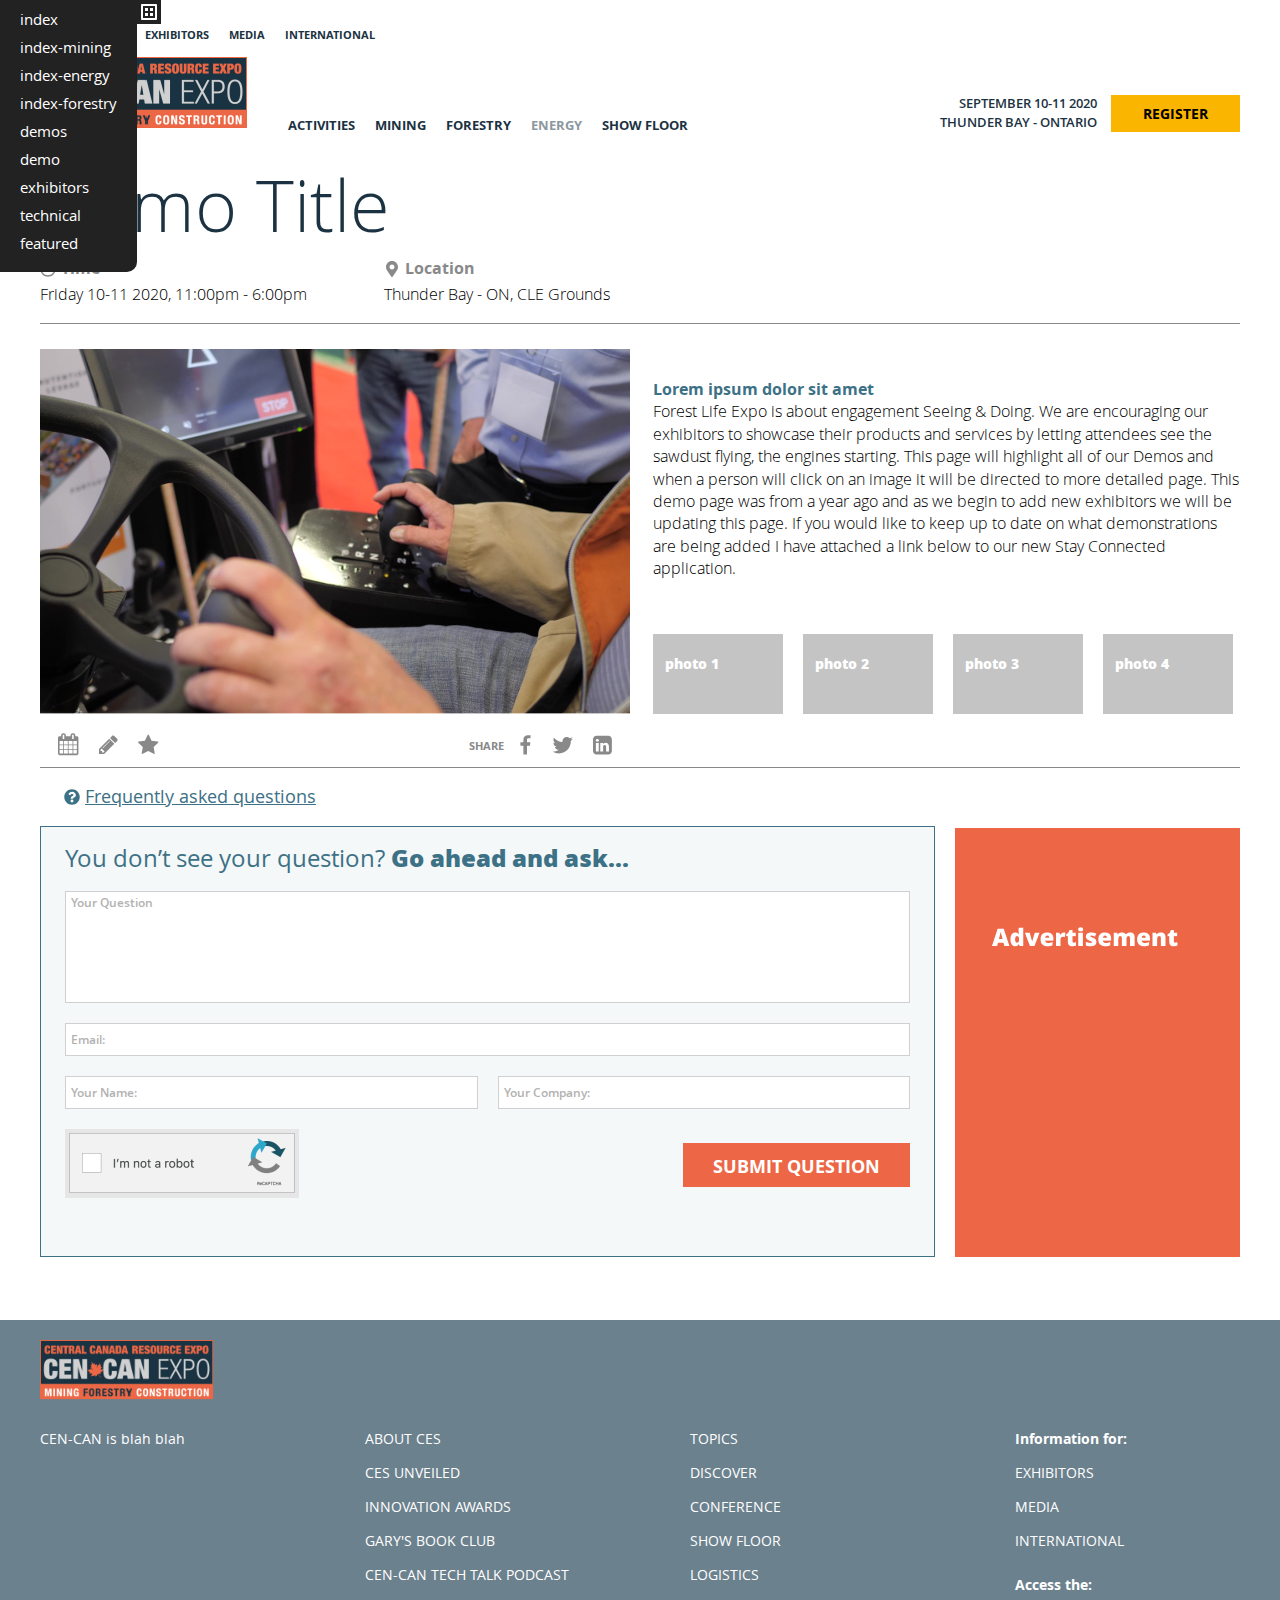
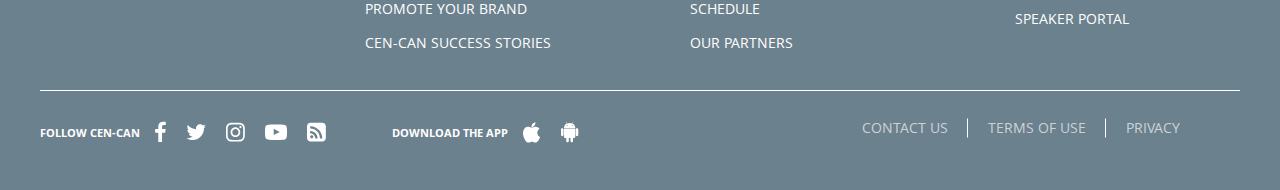
==== static/prod/demo.html @ 9a376289 "fix exhibitors page" ====
<!DOCTYPE html>
<html class="no-js" lang="ru">

    <head>
        <meta charset="utf-8">
        <meta http-equiv="x-ua-compatible" content="ie=edge">
        <title>Main page</title>
        <meta content="" name="description">
        <meta content="" name="keywords">
        <meta name="viewport" content="width=device-width, initial-scale=1.0">
        <meta content="telephone=no" name="format-detection">
        <meta name="HandheldFriendly" content="true">
        <link href="assets/css/mainkzz64i.min.css" rel="stylesheet" type="text/css">
        <link rel="apple-touch-icon" sizes="180x180" href="apple-touch-icon.png">
        <link rel="icon" type="image/png" sizes="32x32" href="favicon-32x32.png">
        <link rel="icon" type="image/png" sizes="16x16" href="favicon-16x16.png">
        <link rel="manifest" href="site.webmanifest">
        <link rel="mask-icon" href="safari-pinned-tab.svg" color="#2b485a">
        <meta name="apple-mobile-web-app-title" content="Cen can expo">
        <meta name="application-name" content="Cen can expo">
        <meta name="msapplication-TileColor" content="#2b485a">
        <meta name="theme-color" content="#2b485a">
        <link rel="icon" type="image/x-icon" href="favicon.ico">
        <script>
            (function(H){H.className=H.className.replace(/\bno-js\b/,'js')})(document.documentElement)
        </script>
    </head>

    <body class="page page_theme_inner">
        <div class="page__wrapper">
            <svg xmlns="http://www.w3.org/2000/svg" style="border: 0 !important; clip: rect(0 0 0 0) !important; height: 1px !important; margin: -1px !important; overflow: hidden !important; padding: 0 !important; position: absolute !important; width: 1px !important;"
            class="root-svg-symbols-element">
                <defs>
                    <clipPath id="clip0">
                        <path fill="#fff" d="M0 0H389V269H0z" />
                    </clipPath>
                </defs>
                <symbol id="android-icon" viewBox="0 0 18 22">
                    <path d="M6.05246 5.07254C5.79464 5.07254 5.58594 4.85156 5.58594 4.59375C5.58594 4.33594 5.79464 4.11495 6.05246 4.11495C6.32255 4.11495 6.53125 4.33594 6.53125 4.59375C6.53125 4.85156 6.32255 5.07254 6.05246 5.07254ZM11.2333 5.07254C10.9632 5.07254 10.7545 4.85156 10.7545 4.59375C10.7545 4.33594 10.9632 4.11495 11.2333 4.11495C11.4911 4.11495 11.6998 4.33594 11.6998 4.59375C11.6998 4.85156 11.4911 5.07254 11.2333 5.07254ZM1.26451 7.33147C0.564732 7.33147 0 7.8962 0 8.5837V13.8627C0 14.5625 0.564732 15.1272 1.26451 15.1272C1.96429 15.1272 2.51674 14.5625 2.51674 13.8627V8.5837C2.51674 7.8962 1.95201 7.33147 1.26451 7.33147ZM14.2779 7.56473H3.00781V15.7411C3.00781 16.49 3.60938 17.0915 4.35826 17.0915H5.26674L5.27902 19.8783C5.27902 20.5781 5.84375 21.1429 6.53125 21.1429C7.23103 21.1429 7.79576 20.5781 7.79576 19.8783V17.0915H9.48996V19.8783C9.48996 20.5781 10.0547 21.1429 10.7545 21.1429C11.4542 21.1429 12.019 20.5781 12.019 19.8783V17.0915H12.9397C13.6763 17.0915 14.2779 16.49 14.2779 15.7411V7.56473ZM11.4297 2.59263L12.3013 0.984374C12.3504 0.898436 12.3259 0.787946 12.24 0.738839C12.154 0.702008 12.0435 0.726561 11.9944 0.812499L11.1105 2.43303C10.3616 2.10156 9.52679 1.91741 8.64286 1.91741C7.75893 1.91741 6.92411 2.10156 6.17522 2.43303L5.29129 0.812499C5.24219 0.726561 5.1317 0.702008 5.04576 0.738839C4.95982 0.787946 4.93527 0.898436 4.98438 0.984374L5.85603 2.59263C4.125 3.47656 2.95871 5.17076 2.95871 7.12277H14.3147C14.3147 5.17076 13.1484 3.47656 11.4297 2.59263ZM17.2857 8.5837C17.2857 7.88393 16.721 7.33147 16.0212 7.33147C15.3337 7.33147 14.769 7.88393 14.769 8.5837V13.8627C14.769 14.5625 15.3337 15.1272 16.0212 15.1272C16.721 15.1272 17.2857 14.5625 17.2857 13.8627V8.5837Z"
                    fill="#fff" />
                </symbol>
                <symbol id="arrow" viewBox="0 0 13 14">
                    <path d="M7.69755 12.0357C7.69755 11.9375 7.64844 11.827 7.57478 11.7533L2.75 6.92857L7.57478 2.10379C7.64844 2.03013 7.69755 1.91964 7.69755 1.82143C7.69755 1.72321 7.64844 1.61272 7.57478 1.53906L6.96094 0.925222C6.88728 0.851562 6.77679 0.802454 6.67857 0.802454C6.58036 0.802454 6.46987 0.851562 6.39621 0.925222L0.675223 6.6462C0.601563 6.71987 0.552455 6.83036 0.552455 6.92857C0.552455 7.02679 0.601563 7.13728 0.675223 7.21094L6.39621 12.9319C6.46987 13.0056 6.58036 13.0547 6.67857 13.0547C6.77679 13.0547 6.88728 13.0056 6.96094 12.9319L7.57478 12.3181C7.64844 12.2444 7.69755 12.1339 7.69755 12.0357ZM12.4118 12.0357C12.4118 11.9375 12.3627 11.827 12.2891 11.7533L7.46429 6.92857L12.2891 2.10379C12.3627 2.03013 12.4118 1.91964 12.4118 1.82143C12.4118 1.72321 12.3627 1.61272 12.2891 1.53906L11.6752 0.925222C11.6016 0.851562 11.4911 0.802454 11.3929 0.802454C11.2946 0.802454 11.1842 0.851562 11.1105 0.925222L5.38951 6.6462C5.31585 6.71987 5.26674 6.83036 5.26674 6.92857C5.26674 7.02679 5.31585 7.13728 5.38951 7.21094L11.1105 12.9319C11.1842 13.0056 11.2946 13.0547 11.3929 13.0547C11.4911 13.0547 11.6016 13.0056 11.6752 12.9319L12.2891 12.3181C12.3627 12.2444 12.4118 12.1339 12.4118 12.0357Z"
                    fill="#898989" />
                </symbol>
                <symbol id="calendar-icon" viewBox="0 0 21 23">
                    <path d="M1.57143 20.5714V17.0357H5.10714V20.5714H1.57143ZM5.89286 20.5714V17.0357H9.82143V20.5714H5.89286ZM1.57143 16.25V12.3214H5.10714V16.25H1.57143ZM5.89286 16.25V12.3214H9.82143V16.25H5.89286ZM1.57143 11.5357V8H5.10714V11.5357H1.57143ZM10.6071 20.5714V17.0357H14.5357V20.5714H10.6071ZM5.89286 11.5357V8H9.82143V11.5357H5.89286ZM15.3214 20.5714V17.0357H18.8571V20.5714H15.3214ZM10.6071 16.25V12.3214H14.5357V16.25H10.6071ZM6.28571 5.64286C6.28571 5.85156 6.10156 6.03571 5.89286 6.03571H5.10714C4.89844 6.03571 4.71429 5.85156 4.71429 5.64286V2.10714C4.71429 1.89844 4.89844 1.71428 5.10714 1.71428H5.89286C6.10156 1.71428 6.28571 1.89844 6.28571 2.10714V5.64286ZM15.3214 16.25V12.3214H18.8571V16.25H15.3214ZM10.6071 11.5357V8H14.5357V11.5357H10.6071ZM15.3214 11.5357V8H18.8571V11.5357H15.3214ZM15.7143 5.64286C15.7143 5.85156 15.5301 6.03571 15.3214 6.03571H14.5357C14.327 6.03571 14.1429 5.85156 14.1429 5.64286V2.10714C14.1429 1.89844 14.327 1.71428 14.5357 1.71428H15.3214C15.5301 1.71428 15.7143 1.89844 15.7143 2.10714V5.64286ZM20.4286 4.85714C20.4286 3.99777 19.7165 3.28571 18.8571 3.28571H17.2857V2.10714C17.2857 1.02678 16.4018 0.142856 15.3214 0.142856H14.5357C13.4554 0.142856 12.5714 1.02678 12.5714 2.10714V3.28571H7.85714V2.10714C7.85714 1.02678 6.97321 0.142856 5.89286 0.142856H5.10714C4.02679 0.142856 3.14286 1.02678 3.14286 2.10714V3.28571H1.57143C0.712054 3.28571 0 3.99777 0 4.85714V20.5714C0 21.4308 0.712054 22.1429 1.57143 22.1429H18.8571C19.7165 22.1429 20.4286 21.4308 20.4286 20.5714V4.85714Z"
                    fill="#898989" />
                </symbol>
                <symbol id="clock-icon" viewBox="0 0 512 512">
                    <path fill="currentColor" d="M256 8C119 8 8 119 8 256s111 248 248 248 248-111 248-248S393 8 256 8zm0 448c-110.5 0-200-89.5-200-200S145.5 56 256 56s200 89.5 200 200-89.5 200-200 200zm61.8-104.4l-84.9-61.7c-3.1-2.3-4.9-5.9-4.9-9.7V116c0-6.6 5.4-12 12-12h32c6.6 0 12 5.4 12 12v141.7l66.8 48.6c5.4 3.9 6.5 11.4 2.6 16.8L334.6 349c-3.9 5.3-11.4 6.5-16.8 2.6z"
                    />
                </symbol>
                <symbol id="edit-icon" viewBox="0 0 19 20">
                    <path d="M4.45647 18H3.14286V16.4286H1.57143V15.115L2.68862 13.9978L5.57366 16.8828L4.45647 18ZM10.8772 6.60714C10.8772 6.6808 10.8527 6.75446 10.7913 6.81585L4.13728 13.4699C4.07589 13.5312 4.00223 13.5558 3.92857 13.5558C3.76897 13.5558 3.65848 13.4453 3.65848 13.2857C3.65848 13.2121 3.68304 13.1384 3.74442 13.077L10.3984 6.42299C10.4598 6.36161 10.5335 6.33705 10.6071 6.33705C10.7667 6.33705 10.8772 6.44754 10.8772 6.60714ZM10.2143 4.25L0 14.4643V19.5714H5.10714L15.3214 9.35714L10.2143 4.25ZM18.5993 5.42857C18.5993 5.01116 18.4275 4.60603 18.1451 4.31138L15.26 1.43862C14.9654 1.14397 14.5603 0.972097 14.1429 0.972097C13.7254 0.972097 13.3203 1.14397 13.0379 1.43862L11 3.46428L16.1071 8.57143L18.1451 6.53348C18.4275 6.25112 18.5993 5.84598 18.5993 5.42857Z"
                    fill="#898989" />
                </symbol>
                <symbol id="exhibitors-icon-2" viewBox="0 0 22 18">
                    <path d="M10.9018 13.6786H10.2143V12.5H9.03571V11.8125L10.4598 10.3884L12.3259 12.2545L10.9018 13.6786ZM16.3036 4.83928C16.4141 4.94978 16.4018 5.13393 16.2913 5.24442L11.9944 9.54129C11.8839 9.65179 11.6998 9.66406 11.5893 9.55357C11.4788 9.44308 11.4911 9.25893 11.6016 9.14844L15.8984 4.85156C16.0089 4.74107 16.1931 4.72879 16.3036 4.83928ZM17.2857 12.1317C17.2857 11.9721 17.1875 11.8371 17.0402 11.7757C16.8929 11.7143 16.7333 11.7388 16.6105 11.8616L15.8248 12.6473C15.7511 12.721 15.7143 12.8192 15.7143 12.9174V14.4643C15.7143 15.5446 14.8304 16.4286 13.75 16.4286H3.53571C2.45536 16.4286 1.57143 15.5446 1.57143 14.4643V4.25C1.57143 3.16964 2.45536 2.28571 3.53571 2.28571H13.75C13.9342 2.28571 14.1183 2.31027 14.3025 2.35937C14.4375 2.40848 14.5848 2.37165 14.6953 2.26116L15.2969 1.6596C15.3951 1.56138 15.4319 1.43862 15.4074 1.30357C15.3828 1.1808 15.2969 1.07031 15.1864 1.0212C14.7321 0.812499 14.2411 0.714285 13.75 0.714285H3.53571C1.58371 0.714285 0 2.29799 0 4.25V14.4643C0 16.4163 1.58371 18 3.53571 18H13.75C15.702 18 17.2857 16.4163 17.2857 14.4643V12.1317ZM16.1071 3.07143L7.85714 11.3214V14.8571H11.3929L19.6429 6.60714L16.1071 3.07143ZM21.558 4.69196C22.0123 4.23772 22.0123 3.47656 21.558 3.02232L19.692 1.15625C19.2377 0.702008 18.4766 0.702008 18.0223 1.15625L16.8929 2.28571L20.4286 5.82143L21.558 4.69196Z"
                    fill="#898989" />
                </symbol>
                <symbol id="exhibitors-icon-3" viewBox="0 0 24 22">
                    <path d="M11 11.1429C11 12.8739 9.58817 14.2857 7.85714 14.2857C6.12612 14.2857 4.71429 12.8739 4.71429 11.1429C4.71429 9.41183 6.12612 8 7.85714 8C9.58817 8 11 9.41183 11 11.1429ZM20.4286 17.4286C20.4286 18.2879 19.7288 19 18.8571 19C17.9978 19 17.2857 18.3002 17.2857 17.4286C17.2857 16.5692 17.9978 15.8571 18.8571 15.8571C19.7165 15.8571 20.4286 16.5692 20.4286 17.4286ZM20.4286 4.85714C20.4286 5.71652 19.7288 6.42857 18.8571 6.42857C17.9978 6.42857 17.2857 5.72879 17.2857 4.85714C17.2857 3.99777 17.9978 3.28571 18.8571 3.28571C19.7165 3.28571 20.4286 3.99777 20.4286 4.85714ZM15.7143 10.0257C15.7143 9.85379 15.5915 9.6942 15.4196 9.65737L13.5536 9.375C13.4431 9.03125 13.2958 8.69978 13.1362 8.3683C13.4799 7.88951 13.8482 7.44754 14.2042 6.96875C14.2533 6.89509 14.2902 6.82143 14.2902 6.73549C14.2902 6.39174 12.8415 5.06585 12.5223 4.7712C12.4487 4.70982 12.3627 4.67299 12.2645 4.67299C12.1786 4.67299 12.0926 4.69754 12.019 4.75893L10.5703 5.85156C10.2757 5.70424 9.96875 5.5692 9.64955 5.47098L9.36719 3.59263C9.34263 3.42076 9.17076 3.28571 8.99888 3.28571H6.7154C6.54353 3.28571 6.39621 3.40848 6.3471 3.58036C6.1875 4.18192 6.12612 4.85714 6.06473 5.47098C5.73326 5.58147 5.42634 5.70424 5.11942 5.86384L3.70759 4.75893C3.63393 4.70982 3.54799 4.67299 3.44978 4.67299C3.09375 4.67299 1.71875 6.15848 1.47321 6.48995C1.41183 6.56362 1.38728 6.64955 1.38728 6.73549C1.38728 6.82143 1.42411 6.90737 1.47321 6.98103C1.86607 7.44754 2.23438 7.90178 2.57813 8.39286C2.41853 8.69978 2.28348 9.0067 2.18527 9.32589L0.282366 9.62054C0.122768 9.64509 0 9.82924 0 9.98884V12.26C0 12.4319 0.122768 12.5915 0.294643 12.6161L2.16071 12.9107C2.27121 13.2545 2.41853 13.5859 2.5904 13.9174C2.23438 14.3962 1.86607 14.8504 1.51004 15.317C1.46094 15.3906 1.42411 15.4643 1.42411 15.5502C1.42411 15.9062 2.87277 17.2199 3.19196 17.5145C3.26562 17.5759 3.35156 17.6127 3.44978 17.6127C3.53571 17.6127 3.63393 17.5882 3.69531 17.5268L5.14397 16.4342C5.43862 16.5815 5.74554 16.7165 6.06473 16.8147L6.3471 18.6931C6.37165 18.865 6.54353 19 6.7154 19H8.99888C9.17076 19 9.31808 18.8772 9.36719 18.7054C9.52679 18.1038 9.58817 17.4286 9.64955 16.8025C9.98103 16.7042 10.2879 16.5815 10.5949 16.4219L12.0067 17.5268C12.0804 17.5759 12.1663 17.6127 12.2645 17.6127C12.6205 17.6127 13.9955 16.115 14.2411 15.7835C14.3025 15.7221 14.327 15.6362 14.327 15.5502C14.327 15.452 14.2902 15.3783 14.2411 15.3047C13.8482 14.8382 13.4799 14.3839 13.1362 13.8929C13.2958 13.5859 13.4308 13.279 13.529 12.9598L15.4319 12.6652C15.5915 12.6406 15.7143 12.4565 15.7143 12.2969V10.0257ZM23.5714 16.5692C23.5714 16.385 21.9877 16.2132 21.7422 16.1886C21.644 15.9676 21.5212 15.7467 21.3739 15.5502C21.4844 15.3047 22 14.077 22 13.856C22 13.8315 21.9877 13.7946 21.9509 13.7701C21.8036 13.6842 20.49 12.9107 20.4286 12.9107L20.3549 12.9353C19.9375 13.3527 19.5692 13.8315 19.2254 14.3103C19.1027 14.298 18.9799 14.2857 18.8571 14.2857C18.7344 14.2857 18.6116 14.298 18.4888 14.3103C18.3661 14.1261 17.4453 12.9107 17.2857 12.9107C17.2243 12.9107 15.9107 13.6964 15.7634 13.7701C15.7266 13.7946 15.7143 13.8315 15.7143 13.856C15.7143 14.0647 16.2299 15.3047 16.3404 15.5502C16.1931 15.7467 16.0703 15.9676 15.9721 16.1886C15.7266 16.2132 14.1429 16.385 14.1429 16.5692V18.2879C14.1429 18.4721 15.7266 18.644 15.9721 18.6685C16.0703 18.9018 16.1931 19.1105 16.3404 19.3069C16.2299 19.5525 15.7143 20.7924 15.7143 21.0011C15.7143 21.0257 15.7266 21.0625 15.7634 21.0871C15.9107 21.173 17.2243 21.9587 17.2857 21.9587C17.4453 21.9587 18.3661 20.731 18.4888 20.5469C18.6116 20.5592 18.7344 20.5714 18.8571 20.5714C18.9799 20.5714 19.1027 20.5592 19.2254 20.5469C19.3482 20.731 20.269 21.9587 20.4286 21.9587C20.49 21.9587 21.8036 21.173 21.9509 21.0871C21.9877 21.0625 22 21.0379 22 21.0011C22 20.7801 21.4844 19.5525 21.3739 19.3069C21.5212 19.1105 21.644 18.9018 21.7422 18.6685C21.9877 18.644 23.5714 18.4721 23.5714 18.2879V16.5692ZM23.5714 3.99777C23.5714 3.81362 21.9877 3.64174 21.7422 3.61719C21.644 3.3962 21.5212 3.17522 21.3739 2.97879C21.4844 2.73326 22 1.50558 22 1.2846C22 1.26004 21.9877 1.22321 21.9509 1.19866C21.8036 1.11272 20.49 0.339285 20.4286 0.339285L20.3549 0.363839C19.9375 0.781249 19.5692 1.26004 19.2254 1.73884C19.1027 1.72656 18.9799 1.71428 18.8571 1.71428C18.7344 1.71428 18.6116 1.72656 18.4888 1.73884C18.3661 1.55469 17.4453 0.339285 17.2857 0.339285C17.2243 0.339285 15.9107 1.125 15.7634 1.19866C15.7266 1.22321 15.7143 1.26004 15.7143 1.2846C15.7143 1.4933 16.2299 2.73326 16.3404 2.97879C16.1931 3.17522 16.0703 3.3962 15.9721 3.61719C15.7266 3.64174 14.1429 3.81362 14.1429 3.99777V5.71652C14.1429 5.90067 15.7266 6.07254 15.9721 6.0971C16.0703 6.33036 16.1931 6.53906 16.3404 6.73549C16.2299 6.98103 15.7143 8.22098 15.7143 8.42969C15.7143 8.45424 15.7266 8.49107 15.7634 8.51562C15.9107 8.60156 17.2243 9.38728 17.2857 9.38728C17.4453 9.38728 18.3661 8.1596 18.4888 7.97545C18.6116 7.98772 18.7344 8 18.8571 8C18.9799 8 19.1027 7.98772 19.2254 7.97545C19.3482 8.1596 20.269 9.38728 20.4286 9.38728C20.49 9.38728 21.8036 8.60156 21.9509 8.51562C21.9877 8.49107 22 8.46652 22 8.42969C22 8.2087 21.4844 6.98103 21.3739 6.73549C21.5212 6.53906 21.644 6.33036 21.7422 6.0971C21.9877 6.07254 23.5714 5.90067 23.5714 5.71652V3.99777Z"
                    fill="#898989" />
                </symbol>
                <symbol id="exhibitors-icon-4" viewBox="0 0 24 23">
                    <path d="M7.28013 11.1429C6.64174 10.2221 6.28571 9.11719 6.28571 8C6.28571 7.72991 6.31027 7.45982 6.3471 7.18973C5.8192 7.37388 5.27902 7.4721 4.71429 7.4721C3.05692 7.4721 1.78013 6.42857 1.52232 6.42857C-0.0368304 6.42857 0 9.76786 0 10.7623C0 12.125 1.15402 12.7143 2.3817 12.7143H4.02679C4.84933 11.7321 6.00335 11.1797 7.28013 11.1429ZM20.4286 18.9632C20.4286 16.1886 19.7779 11.9286 16.1808 11.9286C15.7634 11.9286 14.2411 13.635 11.7857 13.635C9.33036 13.635 7.80804 11.9286 7.39063 11.9286C3.79353 11.9286 3.14286 16.1886 3.14286 18.9632C3.14286 20.952 4.45647 22.1429 6.42076 22.1429H17.1507C19.115 22.1429 20.4286 20.952 20.4286 18.9632ZM7.85714 3.28571C7.85714 1.55469 6.44531 0.142856 4.71429 0.142856C2.98326 0.142856 1.57143 1.55469 1.57143 3.28571C1.57143 5.01674 2.98326 6.42857 4.71429 6.42857C6.44531 6.42857 7.85714 5.01674 7.85714 3.28571ZM16.5 8C16.5 5.39732 14.3884 3.28571 11.7857 3.28571C9.18304 3.28571 7.07143 5.39732 7.07143 8C7.07143 10.6027 9.18304 12.7143 11.7857 12.7143C14.3884 12.7143 16.5 10.6027 16.5 8ZM23.5714 10.7623C23.5714 9.76786 23.6083 6.42857 22.0491 6.42857C21.7913 6.42857 20.5145 7.4721 18.8571 7.4721C18.2924 7.4721 17.7522 7.37388 17.2243 7.18973C17.2612 7.45982 17.2857 7.72991 17.2857 8C17.2857 9.11719 16.9297 10.2221 16.2913 11.1429C17.5681 11.1797 18.7221 11.7321 19.5446 12.7143H21.1897C22.4174 12.7143 23.5714 12.125 23.5714 10.7623ZM22 3.28571C22 1.55469 20.5882 0.142856 18.8571 0.142856C17.1261 0.142856 15.7143 1.55469 15.7143 3.28571C15.7143 5.01674 17.1261 6.42857 18.8571 6.42857C20.5882 6.42857 22 5.01674 22 3.28571Z"
                    fill="#898989" />
                </symbol>
                <symbol id="fb-icon" viewBox="0 0 11 21">
                    <path d="M10.7734 0.290178C10.442 0.241071 9.30022 0.142856 7.97433 0.142856C5.19978 0.142856 3.29688 1.83705 3.29688 4.94308V7.61942H0.166295V11.2533H3.29688V20.5714H7.05357V11.2533H10.1719L10.6507 7.61942H7.05357V5.29911C7.05357 4.25558 7.33594 3.53125 8.84598 3.53125H10.7734V0.290178Z"
                    />
                </symbol>
                <symbol id="hero-img-1" viewBox="0 0 389 269">
                    <g clip-path="url(#clip0)">
                        <path d="M204.027 0H203.495V21.2199H204.027V0Z" fill="#D0D0D0" />
                        <path d="M277.59 79.7014H286.871C286.899 79.7014 286.912 79.7141 286.912 79.7394V85.6015C286.912 85.6268 286.899 85.6395 286.871 85.6395H277.59C277.563 85.6395 277.55 85.6268 277.55 85.6015V79.7394C277.55 79.7267 277.563 79.7014 277.59 79.7014Z"
                        fill="#EC6645" />
                        <path d="M286.871 85.766H277.59C277.481 85.766 277.413 85.69 277.413 85.6014V79.7393C277.413 79.6633 277.481 79.5747 277.59 79.5747H286.871C286.98 79.5747 287.049 79.6507 287.049 79.7393V85.6014C287.049 85.7026 286.98 85.766 286.871 85.766ZM277.686 85.5127H286.776V79.8279H277.686V85.5127Z"
                        fill="#D0D0D0" />
                        <path d="M320.05 111.721H336.264C336.291 111.721 336.305 111.734 336.305 111.759V117.545C336.305 117.571 336.291 117.583 336.264 117.583H320.05C320.022 117.583 320.009 117.571 320.009 117.545V111.759C320.022 111.734 320.036 111.721 320.05 111.721Z"
                        fill="#EC6645" />
                        <path d="M336.264 117.748H320.05C319.927 117.748 319.831 117.659 319.831 117.545V111.759L319.845 111.683C319.913 111.569 319.995 111.557 320.05 111.557H336.264C336.387 111.557 336.482 111.645 336.482 111.759V117.545C336.482 117.659 336.387 117.748 336.264 117.748ZM320.186 117.419H336.114V111.898H320.186V117.419Z"
                        fill="#D0D0D0" />
                        <path d="M306.402 116.849H357.418C357.446 116.849 357.459 116.862 357.459 116.887V126.016C357.459 126.041 357.446 126.053 357.418 126.053H306.402C306.374 126.053 306.361 126.041 306.361 126.016V116.887C306.361 116.862 306.374 116.849 306.402 116.849Z"
                        fill="#EC6645" />
                        <path d="M357.418 126.281H306.402C306.238 126.281 306.115 126.167 306.115 126.015V116.887C306.115 116.735 306.238 116.621 306.402 116.621H357.418C357.582 116.621 357.705 116.735 357.705 116.887V126.015C357.705 126.167 357.582 126.281 357.418 126.281ZM306.606 125.825H357.214V117.089H306.62V125.825H306.606Z"
                        fill="#D0D0D0" />
                        <path d="M297.803 72.5479H297.367V84.1201H297.803V72.5479Z" fill="#D0D0D0" />
                        <path d="M207.03 5.11499H206.593V19.5866H207.03V5.11499Z" fill="#D0D0D0" />
                        <path d="M216.988 37.5819L216.666 37.8552L272.902 94.943L273.225 94.6697L216.988 37.5819Z" fill="#D0D0D0" />
                        <path d="M215.815 37.1817L215.474 37.4348L277.575 109.462L277.916 109.209L215.815 37.1817Z" fill="#D0D0D0" />
                        <path d="M103.454 62.8748H124.895C124.923 62.8748 124.936 62.8874 124.936 62.9127V66.6478C124.936 66.6731 124.923 66.6858 124.895 66.6858H103.454C103.427 66.6858 103.413 66.6731 103.413 66.6478V62.9127C103.427 62.9001 103.44 62.8748 103.454 62.8748Z"
                        fill="#EC6645" />
                        <path d="M124.895 66.8251H103.454C103.345 66.8251 103.263 66.7491 103.263 66.6479V62.9128L103.304 62.8116C103.318 62.7862 103.372 62.7356 103.454 62.7356H124.895C125.004 62.7356 125.086 62.8116 125.086 62.9128V66.6479C125.086 66.7491 125.004 66.8251 124.895 66.8251ZM103.563 66.5466H124.786V63.0268H103.563V66.5466Z"
                        fill="#D0D0D0" />
                        <path d="M171.244 66.2678H87.2947V125.382H171.244V66.2678Z" fill="#EC6645" />
                        <path d="M171.463 125.585H87.0764V66.0654H171.463V125.585ZM87.5131 125.18H171.012V66.4706H87.5131V125.18Z" fill="#D0D0D0" />
                        <path d="M159.957 112.152V116.862H164.393V112.152H159.957Z" fill="#EC6645" />
                        <path d="M164.516 116.975H159.834V112.038H164.516V116.975ZM160.08 116.747H164.27V112.265H160.08V116.747Z" fill="#D0D0D0" />
                        <path d="M165.567 112.152V116.862H170.002V112.152H165.567Z" fill="#EC6645" />
                        <path d="M170.125 116.975H165.444V112.038H170.125V116.975ZM165.69 116.747H169.879V112.265H165.69V116.747Z" fill="#D0D0D0" />
                        <path d="M159.957 118.292V123.002H164.393V118.292H159.957Z" fill="#EC6645" />
                        <path d="M164.516 123.116H159.834V118.178H164.516V123.116ZM160.08 122.888H164.27V118.406H160.08V122.888Z" fill="#D0D0D0" />
                        <path d="M121.606 122.989V118.28H126.042V122.989H121.606Z" fill="#EC6645" />
                        <path d="M126.165 123.103H121.483V118.166H126.165V123.103ZM121.729 122.875H125.919V118.393H121.729V122.875Z" fill="#D0D0D0" />
                        <path d="M127.052 122.989V118.28H131.474V122.989H127.052Z" fill="#EC6645" />
                        <path d="M131.596 123.103H126.929V118.166H131.596V123.103ZM127.175 122.875H131.351V118.393H127.175V122.875Z" fill="#D0D0D0" />
                        <path d="M132.484 122.989V118.28H136.919V122.989H132.484Z" fill="#EC6645" />
                        <path d="M137.042 123.103H132.361V118.166H137.042V123.103ZM132.606 122.875H136.797V118.393H132.606V122.875Z" fill="#D0D0D0" />
                        <path d="M137.916 122.989V118.28H142.351V122.989H137.916Z" fill="#EC6645" />
                        <path d="M142.474 123.103H137.793V118.166H142.474V123.103ZM138.038 122.875H142.228V118.393H138.038V122.875Z" fill="#D0D0D0" />
                        <path d="M143.184 122.989V118.28H147.619V122.989H143.184Z" fill="#EC6645" />
                        <path d="M147.742 123.103H143.061V118.166H147.742V123.103ZM143.307 122.875H147.497V118.393H143.307V122.875Z" fill="#D0D0D0" />
                        <path d="M148.793 122.989V118.28H153.229V122.989H148.793Z" fill="#EC6645" />
                        <path d="M153.352 123.103H148.67V118.166H153.352V123.103ZM148.916 122.875H153.106V118.393H148.916V122.875Z" fill="#D0D0D0" />
                        <path d="M154.225 122.989V118.28H158.661V122.989H154.225Z" fill="#EC6645" />
                        <path d="M158.784 123.103H154.102V118.166H158.784V123.103ZM154.348 122.875H158.538V118.393H154.348V122.875Z" fill="#D0D0D0" />
                        <path d="M127.052 116.862V112.152H131.474V116.862H127.052Z" fill="#EC6645" />
                        <path d="M131.596 116.975H126.929V112.038H131.596V116.975ZM127.175 116.747H131.351V112.265H127.175V116.747Z" fill="#D0D0D0" />
                        <path d="M132.484 116.862V112.152H136.919V116.862H132.484Z" fill="#EC6645" />
                        <path d="M137.042 116.975H132.361V112.038H137.042V116.975ZM132.606 116.747H136.797V112.265H132.606V116.747Z" fill="#D0D0D0" />
                        <path d="M137.916 116.862V112.152H142.351V116.862H137.916Z" fill="#EC6645" />
                        <path d="M142.474 116.975H137.793V112.038H142.474V116.975ZM138.038 116.747H142.228V112.265H138.038V116.747Z" fill="#D0D0D0" />
                        <path d="M143.184 116.862V112.152H147.619V116.862H143.184Z" fill="#EC6645" />
                        <path d="M147.742 116.975H143.061V112.038H147.742V116.975ZM143.307 116.747H147.497V112.265H143.307V116.747Z" fill="#D0D0D0" />
                        <path d="M148.793 116.862V112.152H153.229V116.862H148.793Z" fill="#EC6645" />
                        <path d="M153.352 116.975H148.67V112.038H153.352V116.975ZM148.916 116.747H153.106V112.265H148.916V116.747Z" fill="#D0D0D0" />
                        <path d="M154.225 116.862V112.152H158.661V116.862H154.225Z" fill="#EC6645" />
                        <path d="M158.784 116.975H154.102V112.038H158.784V116.975ZM154.348 116.747H158.538V112.265H154.348V116.747Z" fill="#D0D0D0" />
                        <path d="M110.578 112.152V116.862H115.014V112.152H110.578Z" fill="#EC6645" />
                        <path d="M115.137 116.975H110.456V112.038H115.137V116.975ZM110.701 116.747H114.891V112.265H110.701V116.747Z" fill="#D0D0D0" />
                        <path d="M110.578 118.292V123.002H115.014V118.292H110.578Z" fill="#EC6645" />
                        <path d="M115.137 123.116H110.456V118.178H115.137V123.116ZM110.701 122.888H114.891V118.406H110.701V122.888Z" fill="#D0D0D0" />
                        <path d="M116.188 118.292V123.002H120.623V118.292H116.188Z" fill="#EC6645" />
                        <path d="M120.746 123.116H116.065V118.178H120.746V123.116ZM116.311 122.888H120.501V118.406H116.311V122.888Z" fill="#D0D0D0" />
                        <path d="M88.2774 123.027V118.318H92.713V123.027H88.2774Z" fill="#EC6645" />
                        <path d="M92.8359 123.141H88.1546V118.204H92.8359V123.141ZM88.4003 122.914H92.5902V118.432H88.4003V122.914Z" fill="#D0D0D0" />
                        <path d="M93.9823 123.027V118.318H98.418V123.027H93.9823Z" fill="#EC6645" />
                        <path d="M98.5408 123.141H93.8595V118.204H98.5408V123.141ZM94.1052 122.914H98.2951V118.432H94.1052V122.914Z" fill="#D0D0D0" />
                        <path d="M99.5917 123.027V118.318H104.027V123.027H99.5917Z" fill="#EC6645" />
                        <path d="M104.15 123.141H99.4689V118.204H104.15V123.141ZM99.7145 122.914H103.905V118.432H99.7145V122.914Z" fill="#D0D0D0" />
                        <path d="M105.024 123.027V118.318H109.459V123.027H105.024Z" fill="#EC6645" />
                        <path d="M109.582 123.141H104.901V118.204H109.582V123.141ZM105.146 122.914H109.336V118.432H105.146V122.914Z" fill="#D0D0D0" />
                        <path d="M88.7141 116.9V112.19H93.1498V116.9H88.7141Z" fill="#EC6645" />
                        <path d="M93.2726 117.014H88.5913V112.076H93.2726V117.014ZM88.837 116.786H93.0269V112.304H88.837V116.786Z" fill="#D0D0D0" />
                        <path d="M93.9823 116.9V112.19H98.418V116.9H93.9823Z" fill="#EC6645" />
                        <path d="M98.5408 117.014H93.8595V112.076H98.5408V117.014ZM94.1052 116.786H98.2951V112.304H94.1052V116.786Z" fill="#D0D0D0" />
                        <path d="M99.5917 116.9V112.19H104.027V116.9H99.5917Z" fill="#EC6645" />
                        <path d="M104.15 117.014H99.4689V112.076H104.15V117.014ZM99.7145 116.786H103.905V112.304H99.7145V116.786Z" fill="#D0D0D0" />
                        <path d="M105.024 116.9V112.19H109.459V116.9H105.024Z" fill="#EC6645" />
                        <path d="M109.582 117.014H104.901V112.076H109.582V117.014ZM105.146 116.786H109.336V112.304H105.146V116.786Z" fill="#D0D0D0" />
                        <path d="M159.957 99.364V104.074H164.393V99.364H159.957Z" fill="#EC6645" />
                        <path d="M164.516 104.188H159.834V99.25H164.516V104.188ZM160.08 103.96H164.27V99.4779H160.08V103.96Z" fill="#D0D0D0" />
                        <path d="M159.957 105.492V110.202H164.393V105.492H159.957Z" fill="#EC6645" />
                        <path d="M164.516 110.316H159.834V105.378H164.516V110.316ZM160.08 110.088H164.27V105.606H160.08V110.088Z" fill="#D0D0D0" />
                        <path d="M165.567 105.492V110.202H170.002V105.492H165.567Z" fill="#EC6645" />
                        <path d="M170.125 110.316H165.444V105.378H170.125V110.316ZM165.69 110.088H169.879V105.606H165.69V110.088Z" fill="#D0D0D0" />
                        <path d="M121.606 110.189V105.479H126.042V110.189H121.606Z" fill="#EC6645" />
                        <path d="M126.165 110.303H121.483V105.365H126.165V110.303ZM121.729 110.075H125.919V105.593H121.729V110.075Z" fill="#D0D0D0" />
                        <path d="M127.052 110.189V105.479H131.474V110.189H127.052Z" fill="#EC6645" />
                        <path d="M131.596 110.303H126.929V105.365H131.596V110.303ZM127.175 110.075H131.351V105.593H127.175V110.075Z" fill="#D0D0D0" />
                        <path d="M137.916 110.189V105.479H142.351V110.189H137.916Z" fill="#EC6645" />
                        <path d="M142.474 110.303H137.793V105.365H142.474V110.303ZM138.038 110.075H142.228V105.593H138.038V110.075Z" fill="#D0D0D0" />
                        <path d="M143.184 110.189V105.479H147.619V110.189H143.184Z" fill="#EC6645" />
                        <path d="M147.742 110.303H143.061V105.365H147.742V110.303ZM143.307 110.075H147.497V105.593H143.307V110.075Z" fill="#D0D0D0" />
                        <path d="M148.793 110.189V105.479H153.229V110.189H148.793Z" fill="#EC6645" />
                        <path d="M153.352 110.303H148.67V105.365H153.352V110.303ZM148.916 110.075H153.106V105.593H148.916V110.075Z" fill="#D0D0D0" />
                        <path d="M154.225 110.189V105.479H158.661V110.189H154.225Z" fill="#EC6645" />
                        <path d="M158.784 110.303H154.102V105.365H158.784V110.303ZM154.348 110.075H158.538V105.593H154.348V110.075Z" fill="#D0D0D0" />
                        <path d="M121.606 104.061V99.3513H126.042V104.061H121.606Z" fill="#EC6645" />
                        <path d="M126.165 104.175H121.483V99.2373H126.165V104.175ZM121.729 103.947H125.919V99.4652H121.729V103.947Z" fill="#D0D0D0" />
                        <path d="M127.052 104.061V99.3513H131.474V104.061H127.052Z" fill="#EC6645" />
                        <path d="M131.596 104.175H126.929V99.2373H131.596V104.175ZM127.175 103.947H131.351V99.4652H127.175V103.947Z" fill="#D0D0D0" />
                        <path d="M132.484 104.061V99.3513H136.919V104.061H132.484Z" fill="#EC6645" />
                        <path d="M137.042 104.175H132.361V99.2373H137.042V104.175ZM132.606 103.947H136.797V99.4652H132.606V103.947Z" fill="#D0D0D0" />
                        <path d="M137.916 104.061V99.3513H142.351V104.061H137.916Z" fill="#EC6645" />
                        <path d="M142.474 104.175H137.793V99.2373H142.474V104.175ZM138.038 103.947H142.228V99.4652H138.038V103.947Z" fill="#D0D0D0" />
                        <path d="M143.184 104.061V99.3513H147.619V104.061H143.184Z" fill="#EC6645" />
                        <path d="M147.742 104.175H143.061V99.2373H147.742V104.175ZM143.307 103.947H147.497V99.4652H143.307V103.947Z" fill="#D0D0D0" />
                        <path d="M154.225 104.061V99.3513H158.661V104.061H154.225Z" fill="#EC6645" />
                        <path d="M158.784 104.175H154.102V99.2373H158.784V104.175ZM154.348 103.947H158.538V99.4652H154.348V103.947Z" fill="#D0D0D0" />
                        <path d="M110.578 99.364V104.074H115.014V99.364H110.578Z" fill="#EC6645" />
                        <path d="M115.137 104.188H110.456V99.25H115.137V104.188ZM110.701 103.96H114.891V99.4779H110.701V103.96Z" fill="#D0D0D0" />
                        <path d="M116.188 99.364V104.074H120.623V99.364H116.188Z" fill="#EC6645" />
                        <path d="M120.746 104.188H116.065V99.25H120.746V104.188ZM116.311 103.96H120.501V99.4779H116.311V103.96Z" fill="#D0D0D0" />
                        <path d="M110.578 105.492V110.202H115.014V105.492H110.578Z" fill="#EC6645" />
                        <path d="M115.137 110.316H110.456V105.378H115.137V110.316ZM110.701 110.088H114.891V105.606H110.701V110.088Z" fill="#D0D0D0" />
                        <path d="M116.188 105.492V110.202H120.623V105.492H116.188Z" fill="#EC6645" />
                        <path d="M120.746 110.316H116.065V105.378H120.746V110.316ZM116.311 110.088H120.501V105.606H116.311V110.088Z" fill="#D0D0D0" />
                        <path d="M88.2774 110.24V105.53H92.713V110.24H88.2774Z" fill="#EC6645" />
                        <path d="M92.8359 110.354H88.1546V105.416H92.8359V110.354ZM88.4003 110.126H92.5902V105.644H88.4003V110.126Z" fill="#D0D0D0" />
                        <path d="M93.9823 110.24V105.53H98.418V110.24H93.9823Z" fill="#EC6645" />
                        <path d="M98.5408 110.354H93.8595V105.416H98.5408V110.354ZM94.1052 110.126H98.2951V105.644H94.1052V110.126Z" fill="#D0D0D0" />
                        <path d="M99.5917 110.24V105.53H104.027V110.24H99.5917Z" fill="#EC6645" />
                        <path d="M104.15 110.354H99.4689V105.416H104.15V110.354ZM99.7145 110.126H103.905V105.644H99.7145V110.126Z" fill="#D0D0D0" />
                        <path d="M105.024 110.24V105.53H109.459V110.24H105.024Z" fill="#EC6645" />
                        <path d="M109.582 110.354H104.901V105.416H109.582V110.354ZM105.146 110.126H109.336V105.644H105.146V110.126Z" fill="#D0D0D0" />
                        <path d="M88.2774 104.099V99.3892H92.713V104.099H88.2774Z" fill="#EC6645" />
                        <path d="M92.8359 104.213H88.1546V99.2754H92.8359V104.213ZM88.4003 103.985H92.5902V99.5033H88.4003V103.985Z" fill="#D0D0D0" />
                        <path d="M93.9823 104.099V99.3892H98.418V104.099H93.9823Z" fill="#EC6645" />
                        <path d="M98.5408 104.213H93.8595V99.2754H98.5408V104.213ZM94.1052 103.985H98.2951V99.5033H94.1052V103.985Z" fill="#D0D0D0" />
                        <path d="M99.5917 104.099V99.3892H104.027V104.099H99.5917Z" fill="#EC6645" />
                        <path d="M104.15 104.213H99.4689V99.2754H104.15V104.213ZM99.7145 103.985H103.905V99.5033H99.7145V103.985Z" fill="#D0D0D0" />
                        <path d="M105.024 104.099V99.3892H109.459V104.099H105.024Z" fill="#EC6645" />
                        <path d="M109.582 104.213H104.901V99.2754H109.582V104.213ZM105.146 103.985H109.336V99.5033H105.146V103.985Z" fill="#D0D0D0" />
                        <path d="M165.635 118.292V123.002H170.071V118.292H165.635Z" fill="#EC6645" />
                        <path d="M170.193 123.116H165.512V118.178H170.193V123.116ZM165.758 122.888H169.948V118.406H165.758V122.888Z" fill="#D0D0D0" />
                        <path d="M121.606 116.836V112.126H126.042V116.836H121.606Z" fill="#EC6645" />
                        <path d="M126.165 116.95H121.483V112.012H126.165V116.95ZM121.729 116.722H125.919V112.24H121.729V116.722Z" fill="#D0D0D0" />
                        <path d="M116.188 112.126V116.836H120.623V112.126H116.188Z" fill="#EC6645" />
                        <path d="M120.746 116.95H116.065V112.012H120.746V116.95ZM116.311 116.722H120.501V112.24H116.311V116.722Z" fill="#D0D0D0" />
                        <path d="M132.484 110.493V105.783H136.919V110.493H132.484Z" fill="#EC6645" />
                        <path d="M137.042 110.607H132.361V105.669H137.042V110.607ZM132.606 110.379H136.797V105.897H132.606V110.379Z" fill="#D0D0D0" />
                        <path d="M148.916 104.061V99.3513H153.352V104.061H148.916Z" fill="#EC6645" />
                        <path d="M153.474 104.175H148.793V99.2373H153.474V104.175ZM149.039 103.947H153.229V99.4652H149.039V103.947Z" fill="#D0D0D0" />
                        <path d="M165.635 99.364V104.074H170.071V99.364H165.635Z" fill="#EC6645" />
                        <path d="M170.193 104.188H165.512V99.25H170.193V104.188ZM165.758 103.96H169.948V99.4779H165.758V103.96Z" fill="#D0D0D0" />
                        <path d="M159.957 86.5002V91.2102H164.393V86.5002H159.957Z" fill="#EC6645" />
                        <path d="M164.516 91.324H159.834V86.3862H164.516V91.324ZM160.08 91.0961H164.27V86.6141H160.08V91.0961Z" fill="#D0D0D0" />
                        <path d="M165.567 86.5002V91.2102H170.002V86.5002H165.567Z" fill="#EC6645" />
                        <path d="M170.125 91.324H165.444V86.3862H170.125V91.324ZM165.69 91.0961H169.879V86.6141H165.69V91.0961Z" fill="#D0D0D0" />
                        <path d="M159.957 92.6282V97.3381H164.393V92.6282H159.957Z" fill="#EC6645" />
                        <path d="M164.516 97.4522H159.834V92.5144H164.516V97.4522ZM160.08 97.2243H164.27V92.7423H160.08V97.2243Z" fill="#D0D0D0" />
                        <path d="M121.606 97.3381V92.6282H126.042V97.3381H121.606Z" fill="#EC6645" />
                        <path d="M126.165 97.4522H121.483V92.5144H126.165V97.4522ZM121.729 97.2243H125.919V92.7423H121.729V97.2243Z" fill="#D0D0D0" />
                        <path d="M127.052 97.3381V92.6282H131.474V97.3381H127.052Z" fill="#EC6645" />
                        <path d="M131.596 97.4522H126.929V92.5144H131.596V97.4522ZM127.175 97.2243H131.351V92.7423H127.175V97.2243Z" fill="#D0D0D0" />
                        <path d="M132.484 97.3381V92.6282H136.919V97.3381H132.484Z" fill="#EC6645" />
                        <path d="M137.042 97.4522H132.361V92.5144H137.042V97.4522ZM132.606 97.2243H136.797V92.7423H132.606V97.2243Z" fill="#D0D0D0" />
                        <path d="M137.916 97.3381V92.6282H142.351V97.3381H137.916Z" fill="#EC6645" />
                        <path d="M142.474 97.4522H137.793V92.5144H142.474V97.4522ZM138.038 97.2243H142.228V92.7423H138.038V97.2243Z" fill="#D0D0D0" />
                        <path d="M143.184 97.3381V92.6282H147.619V97.3381H143.184Z" fill="#EC6645" />
                        <path d="M147.742 97.4522H143.061V92.5144H147.742V97.4522ZM143.307 97.2243H147.497V92.7423H143.307V97.2243Z" fill="#D0D0D0" />
                        <path d="M148.793 97.3381V92.6282H153.229V97.3381H148.793Z" fill="#EC6645" />
                        <path d="M153.352 97.4522H148.67V92.5144H153.352V97.4522ZM148.916 97.2243H153.106V92.7423H148.916V97.2243Z" fill="#D0D0D0" />
                        <path d="M154.225 97.3381V92.6282H158.661V97.3381H154.225Z" fill="#EC6645" />
                        <path d="M158.784 97.4522H154.102V92.5144H158.784V97.4522ZM154.348 97.2243H158.538V92.7423H154.348V97.2243Z" fill="#D0D0D0" />
                        <path d="M127.052 91.1975V86.4875H131.474V91.1975H127.052Z" fill="#EC6645" />
                        <path d="M131.596 91.3116H126.929V86.3738H131.596V91.3116ZM127.175 91.0837H131.351V86.6017H127.175V91.0837Z" fill="#D0D0D0" />
                        <path d="M132.484 91.1975V86.4875H136.919V91.1975H132.484Z" fill="#EC6645" />
                        <path d="M137.042 91.3116H132.361V86.3738H137.042V91.3116ZM132.606 91.0837H136.797V86.6017H132.606V91.0837Z" fill="#D0D0D0" />
                        <path d="M137.916 91.1975V86.4875H142.351V91.1975H137.916Z" fill="#EC6645" />
                        <path d="M142.474 91.3116H137.793V86.3738H142.474V91.3116ZM138.038 91.0837H142.228V86.6017H138.038V91.0837Z" fill="#D0D0D0" />
                        <path d="M143.184 91.1975V86.4875H147.619V91.1975H143.184Z" fill="#EC6645" />
                        <path d="M147.742 91.3116H143.061V86.3738H147.742V91.3116ZM143.307 91.0837H147.497V86.6017H143.307V91.0837Z" fill="#D0D0D0" />
                        <path d="M148.793 91.1975V86.4875H153.229V91.1975H148.793Z" fill="#EC6645" />
                        <path d="M153.352 91.3116H148.67V86.3738H153.352V91.3116ZM148.916 91.0837H153.106V86.6017H148.916V91.0837Z" fill="#D0D0D0" />
                        <path d="M154.225 91.1975V86.4875H158.661V91.1975H154.225Z" fill="#EC6645" />
                        <path d="M158.784 91.3116H154.102V86.3738H158.784V91.3116ZM154.348 91.0837H158.538V86.6017H154.348V91.0837Z" fill="#D0D0D0" />
                        <path d="M110.578 86.5002V91.2102H115.014V86.5002H110.578Z" fill="#EC6645" />
                        <path d="M115.137 91.324H110.456V86.3862H115.137V91.324ZM110.701 91.0961H114.891V86.6141H110.701V91.0961Z" fill="#D0D0D0" />
                        <path d="M110.578 92.6282V97.3381H115.014V92.6282H110.578Z" fill="#EC6645" />
                        <path d="M115.137 97.4522H110.456V92.5144H115.137V97.4522ZM110.701 97.2243H114.891V92.7423H110.701V97.2243Z" fill="#D0D0D0" />
                        <path d="M116.188 92.6282V97.3381H120.623V92.6282H116.188Z" fill="#EC6645" />
                        <path d="M120.746 97.4522H116.065V92.5144H120.746V97.4522ZM116.311 97.2243H120.501V92.7423H116.311V97.2243Z" fill="#D0D0D0" />
                        <path d="M88.2774 97.3762V92.6663H92.713V97.3762H88.2774Z" fill="#EC6645" />
                        <path d="M92.8359 97.4901H88.1546V92.5522H92.8359V97.4901ZM88.4003 97.2622H92.5902V92.7801H88.4003V97.2622Z" fill="#D0D0D0" />
                        <path d="M93.9823 97.3762V92.6663H98.418V97.3762H93.9823Z" fill="#EC6645" />
                        <path d="M98.5408 97.4901H93.8595V92.5522H98.5408V97.4901ZM94.1052 97.2622H98.2951V92.7801H94.1052V97.2622Z" fill="#D0D0D0" />
                        <path d="M99.5917 97.3762V92.6663H104.027V97.3762H99.5917Z" fill="#EC6645" />
                        <path d="M104.15 97.4901H99.4689V92.5522H104.15V97.4901ZM99.7145 97.2622H103.905V92.7801H99.7145V97.2622Z" fill="#D0D0D0" />
                        <path d="M105.024 97.3762V92.6663H109.459V97.3762H105.024Z" fill="#EC6645" />
                        <path d="M109.582 97.4901H104.901V92.5522H109.582V97.4901ZM105.146 97.2622H109.336V92.7801H105.146V97.2622Z" fill="#D0D0D0" />
                        <path d="M88.2774 91.2482V86.5383H92.713V91.2482H88.2774Z" fill="#EC6645" />
                        <path d="M92.8359 91.3621H88.1546V86.4243H92.8359V91.3621ZM88.4003 91.1342H92.5902V86.6522H88.4003V91.1342Z" fill="#D0D0D0" />
                        <path d="M93.9823 91.2482V86.5383H98.418V91.2482H93.9823Z" fill="#EC6645" />
                        <path d="M98.5408 91.3621H93.8595V86.4243H98.5408V91.3621ZM94.1052 91.1342H98.2951V86.6522H94.1052V91.1342Z" fill="#D0D0D0" />
                        <path d="M99.5917 91.2482V86.5383H104.027V91.2482H99.5917Z" fill="#EC6645" />
                        <path d="M104.15 91.3621H99.4689V86.4243H104.15V91.3621ZM99.7145 91.1342H103.905V86.6522H99.7145V91.1342Z" fill="#D0D0D0" />
                        <path d="M105.024 91.2482V86.5383H109.459V91.2482H105.024Z" fill="#EC6645" />
                        <path d="M109.582 91.3621H104.901V86.4243H109.582V91.3621ZM105.146 91.1342H109.336V86.6522H105.146V91.1342Z" fill="#D0D0D0" />
                        <path d="M159.957 73.7V78.4099H164.393V73.7H159.957Z" fill="#EC6645" />
                        <path d="M164.516 78.5238H159.834V73.5859H164.516V78.5238ZM160.08 78.2959H164.27V73.8138H160.08V78.2959Z" fill="#D0D0D0" />
                        <path d="M159.957 79.8279V84.5378H164.393V79.8279H159.957Z" fill="#EC6645" />
                        <path d="M164.516 84.6519H159.834V79.7141H164.516V84.6519ZM160.08 84.424H164.27V79.942H160.08V84.424Z" fill="#D0D0D0" />
                        <path d="M165.567 79.8279V84.5378H170.002V79.8279H165.567Z" fill="#EC6645" />
                        <path d="M170.125 84.6519H165.444V79.7141H170.125V84.6519ZM165.69 84.424H169.879V79.942H165.69V84.424Z" fill="#D0D0D0" />
                        <path d="M121.606 84.5378V79.8279H126.042V84.5378H121.606Z" fill="#EC6645" />
                        <path d="M126.165 84.6519H121.483V79.7141H126.165V84.6519ZM121.729 84.424H125.919V79.942H121.729V84.424Z" fill="#D0D0D0" />
                        <path d="M127.052 84.5378V79.8279H131.474V84.5378H127.052Z" fill="#EC6645" />
                        <path d="M131.596 84.6519H126.929V79.7141H131.596V84.6519ZM127.175 84.424H131.351V79.942H127.175V84.424Z" fill="#D0D0D0" />
                        <path d="M137.916 84.5378V79.8279H142.351V84.5378H137.916Z" fill="#EC6645" />
                        <path d="M142.474 84.6519H137.793V79.7141H142.474V84.6519ZM138.038 84.424H142.228V79.942H138.038V84.424Z" fill="#D0D0D0" />
                        <path d="M143.184 84.5378V79.8279H147.619V84.5378H143.184Z" fill="#EC6645" />
                        <path d="M147.742 84.6519H143.061V79.7141H147.742V84.6519ZM143.307 84.424H147.497V79.942H143.307V84.424Z" fill="#D0D0D0" />
                        <path d="M148.793 84.5378V79.8279H153.229V84.5378H148.793Z" fill="#EC6645" />
                        <path d="M153.352 84.6519H148.67V79.7141H153.352V84.6519ZM148.916 84.424H153.106V79.942H148.916V84.424Z" fill="#D0D0D0" />
                        <path d="M154.225 84.5378V79.8279H158.661V84.5378H154.225Z" fill="#EC6645" />
                        <path d="M158.784 84.6519H154.102V79.7141H158.784V84.6519ZM154.348 84.424H158.538V79.942H154.348V84.424Z" fill="#D0D0D0" />
                        <path d="M121.606 78.4099V73.7H126.042V78.4099H121.606Z" fill="#EC6645" />
                        <path d="M126.165 78.5238H121.483V73.5859H126.165V78.5238ZM121.729 78.2959H125.919V73.8138H121.729V78.2959Z" fill="#D0D0D0" />
                        <path d="M127.052 78.4099V73.7H131.474V78.4099H127.052Z" fill="#EC6645" />
                        <path d="M131.596 78.5238H126.929V73.5859H131.596V78.5238ZM127.175 78.2959H131.351V73.8138H127.175V78.2959Z" fill="#D0D0D0" />
                        <path d="M132.484 78.4099V73.7H136.919V78.4099H132.484Z" fill="#EC6645" />
                        <path d="M137.042 78.5238H132.361V73.5859H137.042V78.5238ZM132.606 78.2959H136.797V73.8138H132.606V78.2959Z" fill="#D0D0D0" />
                        <path d="M137.916 78.4099V73.7H142.351V78.4099H137.916Z" fill="#EC6645" />
                        <path d="M142.474 78.5238H137.793V73.5859H142.474V78.5238ZM138.038 78.2959H142.228V73.8138H138.038V78.2959Z" fill="#D0D0D0" />
                        <path d="M143.184 78.4099V73.7H147.619V78.4099H143.184Z" fill="#EC6645" />
                        <path d="M147.742 78.5238H143.061V73.5859H147.742V78.5238ZM143.307 78.2959H147.497V73.8138H143.307V78.2959Z" fill="#D0D0D0" />
                        <path d="M154.225 78.4099V73.7H158.661V78.4099H154.225Z" fill="#EC6645" />
                        <path d="M158.784 78.5238H154.102V73.5859H158.784V78.5238ZM154.348 78.2959H158.538V73.8138H154.348V78.2959Z" fill="#D0D0D0" />
                        <path d="M110.578 73.7V78.4099H115.014V73.7H110.578Z" fill="#EC6645" />
                        <path d="M115.137 78.5238H110.456V73.5859H115.137V78.5238ZM110.701 78.2959H114.891V73.8138H110.701V78.2959Z" fill="#D0D0D0" />
                        <path d="M116.188 73.7V78.4099H120.623V73.7H116.188Z" fill="#EC6645" />
                        <path d="M120.746 78.5238H116.065V73.5859H120.746V78.5238ZM116.311 78.2959H120.501V73.8138H116.311V78.2959Z" fill="#D0D0D0" />
                        <path d="M110.578 79.8279V84.5378H115.014V79.8279H110.578Z" fill="#EC6645" />
                        <path d="M115.137 84.6519H110.456V79.7141H115.137V84.6519ZM110.701 84.424H114.891V79.942H110.701V84.424Z" fill="#D0D0D0" />
                        <path d="M116.188 79.8279V84.5378H120.623V79.8279H116.188Z" fill="#EC6645" />
                        <path d="M120.746 84.6519H116.065V79.7141H120.746V84.6519ZM116.311 84.424H120.501V79.942H116.311V84.424Z" fill="#D0D0D0" />
                        <path d="M88.2774 84.5759V79.866H92.713V84.5759H88.2774Z" fill="#EC6645" />
                        <path d="M92.8359 84.6898H88.1546V79.752H92.8359V84.6898ZM88.4003 84.4619H92.5902V79.9799H88.4003V84.4619Z" fill="#D0D0D0" />
                        <path d="M93.9823 84.5759V79.866H98.418V84.5759H93.9823Z" fill="#EC6645" />
                        <path d="M98.5408 84.6898H93.8595V79.752H98.5408V84.6898ZM94.1052 84.4619H98.2951V79.9799H94.1052V84.4619Z" fill="#D0D0D0" />
                        <path d="M99.5917 84.5759V79.866H104.027V84.5759H99.5917Z" fill="#EC6645" />
                        <path d="M104.15 84.6898H99.4689V79.752H104.15V84.6898ZM99.7145 84.4619H103.905V79.9799H99.7145V84.4619Z" fill="#D0D0D0" />
                        <path d="M105.024 84.5759V79.866H109.459V84.5759H105.024Z" fill="#EC6645" />
                        <path d="M109.582 84.6898H104.901V79.752H109.582V84.6898ZM105.146 84.4619H109.336V79.9799H105.146V84.4619Z" fill="#D0D0D0" />
                        <path d="M88.2774 78.448V73.738H92.713V78.448H88.2774Z" fill="#EC6645" />
                        <path d="M92.8359 78.5618H88.1546V73.624H92.8359V78.5618ZM88.4003 78.3339H92.5902V73.8519H88.4003V78.3339Z" fill="#D0D0D0" />
                        <path d="M93.9823 78.448V73.738H98.418V78.448H93.9823Z" fill="#EC6645" />
                        <path d="M98.5408 78.5618H93.8595V73.624H98.5408V78.5618ZM94.1052 78.3339H98.2951V73.8519H94.1052V78.3339Z" fill="#D0D0D0" />
                        <path d="M99.5917 78.448V73.738H104.027V78.448H99.5917Z" fill="#EC6645" />
                        <path d="M104.15 78.5618H99.4689V73.624H104.15V78.5618ZM99.7145 78.3339H103.905V73.8519H99.7145V78.3339Z" fill="#D0D0D0" />
                        <path d="M105.024 78.448V73.738H109.459V78.448H105.024Z" fill="#EC6645" />
                        <path d="M109.582 78.5618H104.901V73.624H109.582V78.5618ZM105.146 78.3339H109.336V73.8519H105.146V78.3339Z" fill="#D0D0D0" />
                        <path d="M165.635 92.6282V97.3381H170.071V92.6282H165.635Z" fill="#EC6645" />
                        <path d="M170.193 97.4522H165.512V92.5144H170.193V97.4522ZM165.758 97.2243H169.948V92.7423H165.758V97.2243Z" fill="#D0D0D0" />
                        <path d="M121.606 91.1723V86.4624H126.042V91.1723H121.606Z" fill="#EC6645" />
                        <path d="M126.165 91.2862H121.483V86.3484H126.165V91.2862ZM121.729 91.0583H125.919V86.5763H121.729V91.0583Z" fill="#D0D0D0" />
                        <path d="M116.188 86.4624V91.1723H120.623V86.4624H116.188Z" fill="#EC6645" />
                        <path d="M120.746 91.2862H116.065V86.3484H120.746V91.2862ZM116.311 91.0583H120.501V86.5763H116.311V91.0583Z" fill="#D0D0D0" />
                        <path d="M132.484 84.8417V80.1318H136.919V84.8417H132.484Z" fill="#EC6645" />
                        <path d="M137.042 84.9556H132.361V80.0178H137.042V84.9556ZM132.606 84.7277H136.797V80.2457H132.606V84.7277Z" fill="#D0D0D0" />
                        <path d="M148.916 78.4099V73.7H153.352V78.4099H148.916Z" fill="#EC6645" />
                        <path d="M153.474 78.5238H148.793V73.5859H153.474V78.5238ZM149.039 78.2959H153.229V73.8138H149.039V78.2959Z" fill="#D0D0D0" />
                        <path d="M165.635 73.7V78.4099H170.071V73.7H165.635Z" fill="#EC6645" />
                        <path d="M170.193 78.5238H165.512V73.5859H170.193V78.5238ZM165.758 78.2959H169.948V73.8138H165.758V78.2959Z" fill="#D0D0D0" />
                        <path d="M307.581 99.7428L268.589 100.03L268.592 100.435L307.585 100.148L307.581 99.7428Z" fill="#D0D0D0" />
                        <path d="M66.4541 120.001H120.678C120.705 120.001 120.719 120.014 120.719 120.039V126.066C120.719 126.091 120.705 126.104 120.678 126.104H66.4541C66.4268 126.104 66.4131 126.091 66.4131 126.066V120.027C66.4268 120.014 66.4404 120.001 66.4541 120.001Z"
                        fill="#EC6645" />
                        <path d="M120.678 126.294H66.4541C66.3176 126.294 66.2084 126.193 66.2084 126.066V120.027L66.2766 119.887C66.3039 119.862 66.3722 119.799 66.4677 119.799H120.692C120.828 119.799 120.937 119.9 120.937 120.027V126.053C120.924 126.193 120.815 126.294 120.678 126.294ZM66.6178 125.914H120.501V120.204H66.6178V125.914Z"
                        fill="#D0D0D0" />
                        <path d="M212.421 44.4531C211.998 43.9086 211.179 43.7693 210.592 44.1618C210.005 44.5543 209.855 45.314 210.278 45.8584C210.701 46.4029 211.52 46.5421 212.107 46.1496C212.707 45.7698 212.844 45.0101 212.421 44.4531ZM212.339 44.5164C212.721 45.0228 212.598 45.7065 212.052 46.061C211.506 46.4155 210.769 46.3016 210.387 45.7951C210.005 45.2887 210.128 44.605 210.674 44.2505C211.206 43.896 211.957 44.0099 212.339 44.5164Z"
                        fill="#EC6645" />
                        <path d="M211.356 46.3901C211.274 46.3901 211.206 46.3901 211.124 46.3774C210.783 46.3268 210.469 46.1368 210.264 45.871C210.06 45.6051 209.978 45.2886 210.046 44.9594C210.1 44.6428 210.305 44.3516 210.592 44.1617C210.878 43.9718 211.22 43.8958 211.574 43.9591C211.916 44.0098 212.23 44.1997 212.434 44.4656C212.639 44.7441 212.721 45.0733 212.666 45.4025C212.598 45.719 212.407 45.9976 212.12 46.1748C211.888 46.3014 211.629 46.3901 211.356 46.3901ZM211.342 43.9465C211.083 43.9465 210.824 44.0224 210.605 44.1744C210.319 44.3643 210.128 44.6428 210.073 44.9594C210.019 45.2759 210.087 45.5924 210.292 45.8583C210.496 46.1242 210.797 46.3014 211.138 46.3521C211.479 46.4027 211.82 46.3394 212.107 46.1495C212.393 45.9723 212.584 45.6937 212.639 45.3898C212.707 45.0733 212.625 44.7441 212.421 44.4656C212.216 44.1997 211.916 44.0224 211.574 43.9718C211.493 43.9591 211.411 43.9465 211.342 43.9465ZM211.356 46.2761C211.288 46.2761 211.22 46.2761 211.151 46.2635C210.837 46.2128 210.565 46.0482 210.373 45.8077C210.182 45.5544 210.114 45.2632 210.169 44.972C210.223 44.6808 210.401 44.4276 210.66 44.2503C210.919 44.0731 211.233 44.0098 211.561 44.0604C211.875 44.1111 212.161 44.2757 212.339 44.5162C212.53 44.7695 212.598 45.0607 212.543 45.3519C212.489 45.6431 212.311 45.8963 212.052 46.0735C211.847 46.2002 211.602 46.2761 211.356 46.2761ZM211.356 44.0604C211.11 44.0604 210.878 44.1364 210.674 44.263C210.414 44.4276 210.237 44.6808 210.182 44.972C210.128 45.2632 210.196 45.5544 210.387 45.795C210.565 46.0356 210.837 46.2002 211.151 46.2508C211.465 46.3014 211.779 46.2381 212.039 46.0609C212.584 45.7064 212.707 45.0353 212.325 44.5289C212.148 44.2883 211.875 44.1237 211.561 44.0731C211.493 44.0604 211.424 44.0604 211.356 44.0604Z"
                        fill="#D0D0D0" />
                        <path d="M218.439 40.085L218.781 40.5281L204.164 50.1125L203.822 49.6694L218.439 40.085Z" fill="#EC6645" />
                        <path d="M204.164 50.1885C204.136 50.1885 204.123 50.1758 204.095 50.1632L203.754 49.72C203.74 49.7074 203.74 49.682 203.74 49.6694C203.74 49.6567 203.754 49.6314 203.768 49.6187L218.385 40.0343C218.412 40.009 218.467 40.0216 218.494 40.047L218.835 40.4901C218.849 40.5028 218.849 40.5281 218.849 40.5408C218.849 40.5534 218.835 40.5787 218.822 40.5914L204.204 50.1758C204.191 50.1758 204.177 50.1885 204.164 50.1885ZM203.932 49.682L204.191 50.0112L218.685 40.5028L218.426 40.1736L203.932 49.682Z"
                        fill="#D0D0D0" />
                        <path d="M216.706 51.7204L216.228 52.0369L205.897 38.4769L206.375 38.1604L216.706 51.7204Z" fill="#EC6645" />
                        <path d="M216.229 52.113C216.229 52.113 216.215 52.113 216.229 52.113C216.201 52.113 216.174 52.1003 216.16 52.0876L205.829 38.5276C205.801 38.5023 205.815 38.4517 205.842 38.4264L206.32 38.1098C206.334 38.0972 206.361 38.0972 206.375 38.0972C206.388 38.0972 206.416 38.1098 206.429 38.1225L216.761 51.6825C216.788 51.7078 216.774 51.7584 216.747 51.7838L216.269 52.1003C216.256 52.1003 216.242 52.113 216.229 52.113ZM206.006 38.4897L216.256 51.9357L216.611 51.6951L206.361 38.2491L206.006 38.4897Z"
                        fill="#D0D0D0" />
                        <path d="M210.073 53.3283L209.5 53.2396L212.53 36.8689L213.103 36.9575L210.073 53.3283Z" fill="#EC6645" />
                        <path d="M210.073 53.4043C210.073 53.4043 210.06 53.4043 210.073 53.4043L209.486 53.3157C209.473 53.3157 209.445 53.303 209.432 53.2904C209.418 53.2777 209.418 53.2524 209.418 53.2397L212.448 36.869C212.462 36.831 212.489 36.8057 212.53 36.8057L213.103 36.8943C213.117 36.8943 213.144 36.907 213.158 36.9196C213.171 36.9323 213.171 36.9576 213.171 36.9703L210.141 53.341C210.141 53.379 210.114 53.4043 210.073 53.4043ZM209.582 53.1764L210.005 53.2397L213.008 37.0082L212.584 36.9449L209.582 53.1764Z"
                        fill="#D0D0D0" />
                        <path d="M202.43 43.9593L202.526 43.4275L220.173 46.2382L220.077 46.77L202.43 43.9593Z" fill="#EC6645" />
                        <path d="M220.077 46.8458C220.077 46.8458 220.064 46.8458 220.077 46.8458L202.417 44.035C202.376 44.0224 202.348 43.9971 202.348 43.9591L202.444 43.4273C202.444 43.4147 202.458 43.3893 202.471 43.3767C202.485 43.364 202.512 43.364 202.526 43.364L220.173 46.1748C220.214 46.1874 220.241 46.2127 220.241 46.2507L220.146 46.7825C220.146 46.7952 220.132 46.8205 220.118 46.8331C220.105 46.8331 220.091 46.8458 220.077 46.8458ZM202.512 43.8958L220.009 46.6812L220.077 46.2887L202.58 43.5033L202.512 43.8958Z"
                        fill="#D0D0D0" />
                        <path d="M202.662 47.2637L202.526 46.7319L219.954 42.9336L220.091 43.4654L202.662 47.2637Z" fill="#EC6645" />
                        <path d="M202.662 47.3396C202.621 47.3396 202.594 47.3143 202.594 47.289L202.458 46.7572C202.458 46.7446 202.458 46.7192 202.471 46.7066C202.485 46.6939 202.498 46.6813 202.512 46.6813L219.941 42.8829C219.982 42.8703 220.023 42.8956 220.036 42.9336L220.173 43.4653C220.173 43.478 220.173 43.5033 220.159 43.516C220.145 43.5286 220.132 43.5413 220.118 43.5413L202.69 47.3396C202.676 47.327 202.662 47.3396 202.662 47.3396ZM202.621 46.7825L202.717 47.175L219.995 43.4147L219.9 43.0222L202.621 46.7825Z"
                        fill="#D0D0D0" />
                        <path d="M203.577 40.9079L203.891 40.4521L219.04 49.3022L218.726 49.758L203.577 40.9079Z" fill="#EC6645" />
                        <path d="M218.726 49.8339C218.712 49.8339 218.699 49.8339 218.685 49.8212L203.536 40.9711C203.522 40.9585 203.508 40.9458 203.508 40.9331C203.508 40.9205 203.508 40.8952 203.522 40.8825L203.836 40.4267C203.863 40.3887 203.904 40.3887 203.945 40.4014L219.095 49.2514C219.108 49.2641 219.122 49.2768 219.122 49.2894C219.122 49.3021 219.122 49.3274 219.108 49.3401L218.794 49.7959C218.781 49.8212 218.753 49.8339 218.726 49.8339ZM203.686 40.8825L218.712 49.6566L218.944 49.3148L203.918 40.5406L203.686 40.8825Z"
                        fill="#D0D0D0" />
                        <path d="M209.118 37.0463L209.691 36.9324L213.499 53.1638L212.926 53.2778L209.118 37.0463Z" fill="#EC6645" />
                        <path d="M212.926 53.3538C212.885 53.3538 212.857 53.3284 212.857 53.3031L209.05 37.0716C209.05 37.059 209.05 37.0336 209.063 37.021C209.077 37.0083 209.091 36.9957 209.104 36.9957L209.677 36.8817C209.718 36.8691 209.759 36.8944 209.773 36.9324L213.581 53.1638C213.581 53.1765 213.581 53.2018 213.567 53.2145C213.553 53.2271 213.54 53.2398 213.526 53.2398L212.953 53.3538C212.939 53.3411 212.926 53.3538 212.926 53.3538ZM209.213 37.097L212.994 53.1892L213.417 53.1005L209.636 37.0083L209.213 37.097Z"
                        fill="#D0D0D0" />
                        <path d="M215.778 37.8945L216.283 38.1857L206.839 52.2901L206.334 51.9989L215.778 37.8945Z" fill="#EC6645" />
                        <path d="M206.839 52.3662C206.825 52.3662 206.811 52.3662 206.798 52.3535L206.293 52.0623C206.252 52.037 206.252 51.999 206.265 51.961L215.71 37.8566C215.723 37.844 215.737 37.8313 215.751 37.8313C215.764 37.8313 215.792 37.8313 215.805 37.844L216.31 38.1352C216.351 38.1605 216.351 38.1985 216.338 38.2365L206.893 52.3409C206.88 52.3535 206.866 52.3662 206.852 52.3662C206.852 52.3535 206.839 52.3662 206.839 52.3662ZM206.443 51.9737L206.825 52.1889L216.188 38.1985L215.805 37.9832L206.443 51.9737Z"
                        fill="#D0D0D0" />
                        <path d="M218.972 40.0468C215.969 36.1092 210.114 35.1723 205.87 37.9578C201.625 40.7432 200.615 46.1748 203.618 50.1124C206.62 54.0499 212.475 54.9869 216.72 52.2014C220.951 49.416 221.961 43.9718 218.972 40.0468ZM218.289 40.4773C221.019 44.0604 220.105 49.0362 216.229 51.5684C212.366 54.1006 207.002 53.2523 204.273 49.6566C201.543 46.0735 202.458 41.0977 206.334 38.5655C210.21 36.0459 215.56 36.8942 218.289 40.4773Z"
                        fill="#EC6645" />
                        <path d="M211.315 53.8727C210.783 53.8727 210.237 53.8347 209.691 53.7461C207.193 53.3536 205.023 52.0748 203.549 50.1503C202.089 48.2258 201.516 45.8962 201.939 43.5919C202.362 41.2749 203.74 39.2618 205.815 37.8944C207.889 36.5397 210.401 36.0079 212.885 36.4004C215.382 36.7929 217.552 38.0717 219.026 39.9961C222.029 43.9464 221.019 49.4413 216.761 52.2521C215.15 53.3283 213.253 53.8727 211.315 53.8727ZM211.274 36.4257C209.363 36.4257 207.507 36.9702 205.911 38.021C203.877 39.3631 202.526 41.3509 202.103 43.6172C201.68 45.8962 202.239 48.1879 203.686 50.0744C205.133 51.9609 207.275 53.2143 209.718 53.6068C212.175 53.9993 214.645 53.4802 216.679 52.1381C220.869 49.378 221.879 43.9717 218.917 40.0848C217.47 38.1983 215.328 36.9448 212.885 36.5523C212.339 36.4637 211.806 36.4257 211.274 36.4257ZM211.302 53.1004C210.81 53.1004 210.305 53.0624 209.814 52.9864C207.535 52.6192 205.542 51.4544 204.218 49.7072C202.881 47.96 202.362 45.8202 202.758 43.7058C203.154 41.5914 204.409 39.7429 206.293 38.5148C210.196 35.9699 215.614 36.8435 218.358 40.4393C219.695 42.1865 220.214 44.3262 219.818 46.4406C219.422 48.555 218.167 50.4035 216.283 51.6317C214.795 52.5939 213.076 53.1004 211.302 53.1004ZM211.274 37.1981C209.582 37.1981 207.876 37.6665 206.388 38.6288C204.532 39.8442 203.304 41.6547 202.908 43.7312C202.526 45.8076 203.031 47.9093 204.341 49.6186C205.651 51.3405 207.603 52.48 209.841 52.8471C212.079 53.2016 214.345 52.7332 216.188 51.5177C218.044 50.3023 219.272 48.4917 219.668 46.4153C220.05 44.3389 219.545 42.2372 218.235 40.5279C216.57 38.3502 213.936 37.1981 211.274 37.1981Z"
                        fill="#D0D0D0" />
                        <path d="M224.417 19.6626H192.658V19.7639H224.417V19.6626Z" fill="#D0D0D0" />
                        <path d="M192.699 18.8904H192.303V21.0681H192.699V18.8904Z" fill="#EC6645" />
                        <path d="M192.699 21.1438H192.303C192.262 21.1438 192.221 21.1059 192.221 21.0679V18.8902C192.221 18.8522 192.262 18.8142 192.303 18.8142H192.699C192.74 18.8142 192.781 18.8522 192.781 18.8902V21.0679C192.781 21.1059 192.74 21.1438 192.699 21.1438ZM192.385 20.9919H192.617V18.9661H192.385V20.9919Z"
                        fill="#D0D0D0" />
                        <path d="M195.169 18.8904H194.774V21.0681H195.169V18.8904Z" fill="#EC6645" />
                        <path d="M195.169 21.1438H194.774C194.733 21.1438 194.692 21.1059 194.692 21.0679V18.8902C194.692 18.8522 194.733 18.8142 194.774 18.8142H195.169C195.21 18.8142 195.251 18.8522 195.251 18.8902V21.0679C195.251 21.1059 195.21 21.1438 195.169 21.1438ZM194.856 20.9919H195.088V18.9661H194.856V20.9919Z"
                        fill="#D0D0D0" />
                        <path d="M197.64 18.8904H197.244V21.0681H197.64V18.8904Z" fill="#EC6645" />
                        <path d="M197.64 21.1438H197.244C197.203 21.1438 197.162 21.1059 197.162 21.0679V18.8902C197.162 18.8522 197.203 18.8142 197.244 18.8142H197.64C197.681 18.8142 197.722 18.8522 197.722 18.8902V21.0679C197.722 21.1059 197.681 21.1438 197.64 21.1438ZM197.326 20.9919H197.558V18.9661H197.326V20.9919Z"
                        fill="#D0D0D0" />
                        <path d="M200.124 18.8904H199.728V21.0681H200.124V18.8904Z" fill="#EC6645" />
                        <path d="M200.124 21.1438H199.728C199.687 21.1438 199.646 21.1059 199.646 21.0679V18.8902C199.646 18.8522 199.687 18.8142 199.728 18.8142H200.124C200.165 18.8142 200.206 18.8522 200.206 18.8902V21.0679C200.206 21.1059 200.165 21.1438 200.124 21.1438ZM199.81 20.9919H200.042V18.9661H199.81V20.9919Z"
                        fill="#D0D0D0" />
                        <path d="M202.376 18.8904H201.98V21.0681H202.376V18.8904Z" fill="#EC6645" />
                        <path d="M202.376 21.1438H201.98C201.939 21.1438 201.898 21.1059 201.898 21.0679V18.8902C201.898 18.8522 201.939 18.8142 201.98 18.8142H202.376C202.417 18.8142 202.458 18.8522 202.458 18.8902V21.0679C202.458 21.1059 202.417 21.1438 202.376 21.1438ZM202.062 20.9919H202.294V18.9661H202.062V20.9919Z"
                        fill="#D0D0D0" />
                        <path d="M204.846 18.8904H204.45V21.0681H204.846V18.8904Z" fill="#EC6645" />
                        <path d="M204.846 21.1438H204.45C204.409 21.1438 204.368 21.1059 204.368 21.0679V18.8902C204.368 18.8522 204.409 18.8142 204.45 18.8142H204.846C204.887 18.8142 204.928 18.8522 204.928 18.8902V21.0679C204.928 21.1059 204.887 21.1438 204.846 21.1438ZM204.532 20.9919H204.764V18.9661H204.532V20.9919Z"
                        fill="#D0D0D0" />
                        <path d="M207.33 18.8904H206.934V21.0681H207.33V18.8904Z" fill="#EC6645" />
                        <path d="M207.33 21.1438H206.934C206.893 21.1438 206.852 21.1059 206.852 21.0679V18.8902C206.852 18.8522 206.893 18.8142 206.934 18.8142H207.33C207.371 18.8142 207.412 18.8522 207.412 18.8902V21.0679C207.412 21.1059 207.371 21.1438 207.33 21.1438ZM207.016 20.9919H207.248V18.9661H207.016V20.9919Z"
                        fill="#D0D0D0" />
                        <path d="M209.8 18.8904H209.404V21.0681H209.8V18.8904Z" fill="#EC6645" />
                        <path d="M209.8 21.1438H209.404C209.363 21.1438 209.323 21.1059 209.323 21.0679V18.8902C209.323 18.8522 209.363 18.8142 209.404 18.8142H209.8C209.841 18.8142 209.882 18.8522 209.882 18.8902V21.0679C209.882 21.1059 209.841 21.1438 209.8 21.1438ZM209.486 20.9919H209.718V18.9661H209.486V20.9919Z"
                        fill="#D0D0D0" />
                        <path d="M212.284 18.8904H211.888V21.0681H212.284V18.8904Z" fill="#EC6645" />
                        <path d="M212.284 21.1438H211.888C211.847 21.1438 211.806 21.1059 211.806 21.0679V18.8902C211.806 18.8522 211.847 18.8142 211.888 18.8142H212.284C212.325 18.8142 212.366 18.8522 212.366 18.8902V21.0679C212.366 21.1059 212.325 21.1438 212.284 21.1438ZM211.97 20.9919H212.202V18.9661H211.97V20.9919Z"
                        fill="#D0D0D0" />
                        <path d="M214.754 18.8904H214.359V21.0681H214.754V18.8904Z" fill="#EC6645" />
                        <path d="M214.754 21.1438H214.359C214.318 21.1438 214.277 21.1059 214.277 21.0679V18.8902C214.277 18.8522 214.318 18.8142 214.359 18.8142H214.754C214.795 18.8142 214.836 18.8522 214.836 18.8902V21.0679C214.836 21.1059 214.795 21.1438 214.754 21.1438ZM214.441 20.9919H214.673V18.9661H214.441V20.9919Z"
                        fill="#D0D0D0" />
                        <path d="M217.238 18.8904H216.843V21.0681H217.238V18.8904Z" fill="#EC6645" />
                        <path d="M217.238 21.1438H216.843C216.802 21.1438 216.761 21.1059 216.761 21.0679V18.8902C216.761 18.8522 216.802 18.8142 216.843 18.8142H217.238C217.279 18.8142 217.32 18.8522 217.32 18.8902V21.0679C217.32 21.1059 217.279 21.1438 217.238 21.1438ZM216.925 20.9919H217.157V18.9661H216.925V20.9919Z"
                        fill="#D0D0D0" />
                        <path d="M219.709 18.8904H219.313V21.0681H219.709V18.8904Z" fill="#EC6645" />
                        <path d="M219.709 21.1438H219.313C219.272 21.1438 219.231 21.1059 219.231 21.0679V18.8902C219.231 18.8522 219.272 18.8142 219.313 18.8142H219.709C219.75 18.8142 219.791 18.8522 219.791 18.8902V21.0679C219.791 21.1059 219.75 21.1438 219.709 21.1438ZM219.395 20.9919H219.627V18.9661H219.395V20.9919Z"
                        fill="#D0D0D0" />
                        <path d="M222.179 18.8904H221.783V21.0681H222.179V18.8904Z" fill="#EC6645" />
                        <path d="M222.179 21.1438H221.783C221.742 21.1438 221.701 21.1059 221.701 21.0679V18.8902C221.701 18.8522 221.742 18.8142 221.783 18.8142H222.179C222.22 18.8142 222.261 18.8522 222.261 18.8902V21.0679C222.261 21.1059 222.22 21.1438 222.179 21.1438ZM221.865 20.9919H222.097V18.9661H221.865V20.9919Z"
                        fill="#D0D0D0" />
                        <path d="M224.663 18.8904H224.267V21.0681H224.663V18.8904Z" fill="#EC6645" />
                        <path d="M224.663 21.1438H224.267C224.226 21.1438 224.185 21.1059 224.185 21.0679V18.8902C224.185 18.8522 224.226 18.8142 224.267 18.8142H224.663C224.704 18.8142 224.745 18.8522 224.745 18.8902V21.0679C224.745 21.1059 224.704 21.1438 224.663 21.1438ZM224.349 20.9919H224.581V18.9661H224.349V20.9919Z"
                        fill="#D0D0D0" />
                        <path d="M224.663 18.5359H192.262V18.9284H224.663V18.5359Z" fill="#EC6645" />
                        <path d="M224.663 19.0041H192.262C192.221 19.0041 192.181 18.9662 192.181 18.9282V18.5357C192.181 18.4977 192.221 18.4597 192.262 18.4597H224.663C224.704 18.4597 224.745 18.4977 224.745 18.5357V18.9282C224.745 18.9662 224.704 19.0041 224.663 19.0041ZM192.344 18.8522H224.581V18.6116H192.344V18.8522Z"
                        fill="#D0D0D0" />
                        <path d="M207.002 49.5933H193.532V112.671H207.002V49.5933Z" fill="#EC6645" />
                        <path d="M207.002 112.886H193.532C193.409 112.886 193.3 112.785 193.3 112.671V49.5934C193.3 49.4795 193.409 49.3782 193.532 49.3782H207.002C207.125 49.3782 207.234 49.4795 207.234 49.5934V112.671C207.234 112.785 207.125 112.886 207.002 112.886ZM193.764 112.456H206.77V49.8086H193.764V112.456Z"
                        fill="#D0D0D0" />
                        <path d="M210.1 42.9717C209.336 42.9717 208.708 43.5541 208.708 44.2631C208.708 44.9721 209.336 45.5545 210.1 45.5545C210.865 45.5545 211.493 44.9721 211.493 44.2631C211.493 43.5541 210.865 42.9717 210.1 42.9717ZM210.1 43.0856C210.797 43.0856 211.37 43.6174 211.37 44.2631C211.37 44.9088 210.797 45.4406 210.1 45.4406C209.404 45.4406 208.831 44.9088 208.831 44.2631C208.831 43.6174 209.391 43.0856 210.1 43.0856Z"
                        fill="#EC6645" />
                        <path d="M210.101 45.5672C209.323 45.5672 208.695 44.9848 208.695 44.2631C208.695 43.5414 209.323 42.959 210.101 42.959C210.878 42.959 211.506 43.5414 211.506 44.2631C211.506 44.9848 210.878 45.5672 210.101 45.5672ZM210.101 42.9843C209.336 42.9843 208.722 43.5541 208.722 44.2631C208.722 44.9721 209.336 45.5418 210.101 45.5418C210.865 45.5418 211.479 44.9721 211.479 44.2631C211.479 43.5541 210.865 42.9843 210.101 42.9843ZM210.101 45.4532C209.391 45.4532 208.818 44.9214 208.818 44.2631C208.818 43.6047 209.391 43.0729 210.101 43.0729C210.81 43.0729 211.383 43.6047 211.383 44.2631C211.383 44.9214 210.81 45.4532 210.101 45.4532ZM210.101 43.0983C209.404 43.0983 208.845 43.6174 208.845 44.2631C208.845 44.9088 209.404 45.4279 210.101 45.4279C210.797 45.4279 211.356 44.9088 211.356 44.2631C211.356 43.6174 210.797 43.0983 210.101 43.0983Z"
                        fill="#D0D0D0" />
                        <path d="M210.319 35.4509H209.691V53.0878H210.319V35.4509Z" fill="#EC6645" />
                        <path d="M210.319 53.1638H209.691C209.65 53.1638 209.609 53.1258 209.609 53.0878V35.451C209.609 35.413 209.65 35.375 209.691 35.375H210.319C210.36 35.375 210.401 35.413 210.401 35.451V53.0878C210.401 53.1258 210.36 53.1638 210.319 53.1638ZM209.773 53.0119H210.237V35.5269H209.773V53.0119Z"
                        fill="#D0D0D0" />
                        <path d="M219.518 43.9719V44.5543H200.506V43.9719H219.518Z" fill="#EC6645" />
                        <path d="M219.518 44.6301H200.506C200.465 44.6301 200.424 44.5921 200.424 44.5541V43.9717C200.424 43.9337 200.465 43.8958 200.506 43.8958H219.518C219.559 43.8958 219.6 43.9337 219.6 43.9717V44.5541C219.6 44.5921 219.559 44.6301 219.518 44.6301ZM200.588 44.4782H219.436V44.0477H200.588V44.4782Z"
                        fill="#D0D0D0" />
                        <path d="M216.952 50.2897L216.515 50.6949L203.072 38.2238L203.508 37.8186L216.952 50.2897Z" fill="#EC6645" />
                        <path d="M216.515 50.7709C216.488 50.7709 216.474 50.7583 216.461 50.7456L203.017 38.2745C202.99 38.2491 202.99 38.1985 203.017 38.1732L203.454 37.768C203.481 37.7427 203.536 37.7427 203.563 37.768L217.006 50.2392C217.034 50.2645 217.034 50.3151 217.006 50.3404L216.57 50.7456C216.556 50.7583 216.542 50.7709 216.515 50.7709ZM203.181 38.2238L216.515 50.5937L216.843 50.2898L203.508 37.9199L203.181 38.2238Z"
                        fill="#D0D0D0" />
                        <path d="M203.508 50.7076L203.072 50.3024L216.515 37.8313L216.952 38.2365L203.508 50.7076Z" fill="#EC6645" />
                        <path d="M203.508 50.7834C203.481 50.7834 203.468 50.7707 203.454 50.7581L203.017 50.3529C202.99 50.3276 202.99 50.2769 203.017 50.2516L216.461 37.7805C216.488 37.7551 216.542 37.7551 216.57 37.7805L217.006 38.1856C217.034 38.2109 217.034 38.2616 217.006 38.2869L203.563 50.7581C203.549 50.7707 203.536 50.7834 203.508 50.7834ZM203.181 50.3023L203.508 50.6061L216.843 38.2363L216.515 37.9324L203.181 50.3023Z"
                        fill="#D0D0D0" />
                        <path d="M206.743 52.5433L206.17 52.3281L213.294 35.9827L213.867 36.1979L206.743 52.5433Z" fill="#EC6645" />
                        <path d="M206.743 52.6193C206.729 52.6193 206.729 52.6193 206.716 52.6193L206.143 52.4041C206.102 52.3914 206.088 52.3408 206.102 52.3028L213.226 35.9574C213.24 35.9447 213.253 35.9194 213.267 35.9194C213.281 35.9067 213.308 35.9067 213.335 35.9194L213.908 36.1346C213.949 36.1473 213.963 36.198 213.949 36.2359L206.811 52.5687C206.798 52.5813 206.784 52.6067 206.77 52.6067C206.77 52.6193 206.757 52.6193 206.743 52.6193ZM206.279 52.2901L206.702 52.4547L213.772 36.2486L213.349 36.084L206.279 52.2901Z"
                        fill="#D0D0D0" />
                        <path d="M201.352 47.9095L201.106 47.3777L218.658 40.6167L218.904 41.1485L201.352 47.9095Z" fill="#EC6645" />
                        <path d="M201.352 47.9853C201.325 47.9853 201.297 47.9727 201.284 47.9347L201.038 47.4029C201.024 47.3903 201.024 47.3649 201.038 47.3396C201.052 47.3143 201.065 47.3016 201.079 47.3016L218.631 40.5406C218.671 40.528 218.712 40.5406 218.74 40.5786L218.985 41.1104C218.999 41.123 218.999 41.1484 218.985 41.1737C218.972 41.1864 218.958 41.2117 218.944 41.2117L201.393 47.9727C201.379 47.9853 201.366 47.9853 201.352 47.9853ZM201.216 47.4156L201.393 47.8081L218.794 41.1104L218.617 40.7179L201.216 47.4156Z"
                        fill="#D0D0D0" />
                        <path d="M201.134 41.0977L201.379 40.5659L218.876 47.4409L218.631 47.9726L201.134 41.0977Z" fill="#EC6645" />
                        <path d="M218.631 48.0488C218.617 48.0488 218.603 48.0488 218.603 48.0488L201.106 41.1738C201.093 41.1612 201.065 41.1485 201.065 41.1358C201.052 41.1232 201.052 41.0979 201.065 41.0725L201.311 40.5408C201.325 40.5028 201.379 40.4901 201.42 40.5028L218.917 47.3777C218.931 47.3904 218.958 47.4031 218.958 47.4157C218.972 47.4284 218.972 47.4537 218.958 47.479L218.712 48.0108C218.685 48.0361 218.658 48.0488 218.631 48.0488ZM201.243 41.0599L218.59 47.8715L218.767 47.479L201.42 40.6674L201.243 41.0599Z"
                        fill="#D0D0D0" />
                        <path d="M206.02 36.2613L206.593 36.0334L214.004 52.2649L213.431 52.4928L206.02 36.2613Z" fill="#EC6645" />
                        <path d="M213.431 52.5686C213.417 52.5686 213.417 52.5686 213.403 52.5686C213.39 52.5559 213.362 52.5432 213.362 52.5306L205.951 36.2991C205.938 36.2611 205.951 36.2232 205.992 36.1978L206.566 35.9699C206.579 35.9573 206.607 35.9573 206.634 35.9699C206.648 35.9826 206.675 35.9953 206.675 36.0079L214.086 52.2394C214.099 52.2774 214.086 52.3153 214.045 52.3407L213.472 52.5686C213.458 52.5686 213.444 52.5686 213.431 52.5686ZM206.129 36.2991L213.472 52.3913L213.895 52.2267L206.552 36.1345L206.129 36.2991Z"
                        fill="#D0D0D0" />
                        <path d="M209.978 35.0078C204.464 35.0078 200.001 39.148 200.001 44.263C200.001 49.3781 204.464 53.5183 209.978 53.5183C215.491 53.5183 219.954 49.3781 219.954 44.263C219.954 39.148 215.491 35.0078 209.978 35.0078ZM209.978 35.8181C215 35.8181 219.081 39.6038 219.081 44.263C219.081 48.935 215 52.708 209.978 52.708C204.942 52.708 200.874 48.9223 200.874 44.263C200.874 39.6038 204.955 35.8181 209.978 35.8181Z"
                        fill="#EC6645" />
                        <path d="M209.978 53.5943C204.437 53.5943 199.919 49.4035 199.919 44.2631C199.919 39.1227 204.437 34.9319 209.978 34.9319C215.519 34.9319 220.036 39.1227 220.036 44.2631C220.036 49.4035 215.519 53.5943 209.978 53.5943ZM209.978 35.0838C204.518 35.0838 200.083 39.1987 200.083 44.2631C200.083 49.3275 204.518 53.4423 209.978 53.4423C215.437 53.4423 219.873 49.3275 219.873 44.2631C219.873 39.1987 215.437 35.0838 209.978 35.0838ZM209.978 52.784C204.914 52.784 200.792 48.9603 200.792 44.2631C200.792 39.5658 204.914 35.7422 209.978 35.7422C215.041 35.7422 219.163 39.5658 219.163 44.2631C219.163 48.9603 215.041 52.784 209.978 52.784ZM209.978 35.8941C205.01 35.8941 200.956 39.6545 200.956 44.2631C200.956 48.8717 205.01 52.632 209.978 52.632C214.946 52.632 218.999 48.8717 218.999 44.2631C218.999 39.6545 214.946 35.8941 209.978 35.8941Z"
                        fill="#D0D0D0" />
                        <path d="M204.832 49.5933H195.702V112.671H204.832V49.5933Z" fill="#EC6645" />
                        <path d="M204.832 112.848H195.702C195.593 112.848 195.511 112.772 195.511 112.671V49.5933C195.511 49.492 195.593 49.416 195.702 49.416H204.832C204.942 49.416 205.023 49.492 205.023 49.5933V112.671C205.023 112.772 204.942 112.848 204.832 112.848ZM195.893 112.493H204.641V49.7705H195.893V112.493Z"
                        fill="#D0D0D0" />
                        <path d="M207.576 52.8853H193.218V54.0121H207.576V52.8853Z" fill="#EC6645" />
                        <path d="M207.576 54.1894H193.218C193.109 54.1894 193.027 54.1134 193.027 54.0121V52.8853C193.027 52.784 193.109 52.708 193.218 52.708H207.576C207.685 52.708 207.767 52.784 207.767 52.8853V54.0121C207.767 54.1134 207.685 54.1894 207.576 54.1894ZM193.409 53.8348H207.385V53.0625H193.409V53.8348Z"
                        fill="#D0D0D0" />
                        <path d="M207.576 67.7366H193.218V68.8634H207.576V67.7366Z" fill="#EC6645" />
                        <path d="M207.576 69.0407H193.218C193.109 69.0407 193.027 68.9647 193.027 68.8634V67.7366C193.027 67.6353 193.109 67.5593 193.218 67.5593H207.576C207.685 67.5593 207.767 67.6353 207.767 67.7366V68.8634C207.767 68.9647 207.685 69.0407 207.576 69.0407ZM193.409 68.6862H207.385V67.9138H193.409V68.6862Z"
                        fill="#D0D0D0" />
                        <path d="M207.576 98.9841H193.218V100.111H207.576V98.9841Z" fill="#EC6645" />
                        <path d="M207.576 100.288H193.218C193.109 100.288 193.027 100.212 193.027 100.111V98.9841C193.027 98.8828 193.109 98.8069 193.218 98.8069H207.576C207.685 98.8069 207.767 98.8828 207.767 98.9841V100.111C207.767 100.212 207.685 100.288 207.576 100.288ZM193.409 99.9337H207.385V99.1614H193.409V99.9337Z"
                        fill="#D0D0D0" />
                        <path d="M207.576 83.5122H193.218V84.639H207.576V83.5122Z" fill="#EC6645" />
                        <path d="M207.576 84.8163H193.218C193.109 84.8163 193.027 84.7403 193.027 84.639V83.5122C193.027 83.4109 193.109 83.335 193.218 83.335H207.576C207.685 83.335 207.767 83.4109 207.767 83.5122V84.639C207.767 84.7403 207.685 84.8163 207.576 84.8163ZM193.409 84.4618H207.385V83.6895H193.409V84.4618Z"
                        fill="#D0D0D0" />
                        <path d="M192.904 48.2893V113.253H207.562V48.2893H192.904ZM193.968 49.5554H206.497V112.278H193.968V49.5554Z" fill="#EC6645" />
                        <path d="M207.562 113.456H192.904C192.781 113.456 192.685 113.367 192.685 113.253V48.2892C192.685 48.1753 192.781 48.0867 192.904 48.0867H207.562C207.685 48.0867 207.78 48.1753 207.78 48.2892V113.253C207.78 113.367 207.685 113.456 207.562 113.456ZM193.122 113.051H207.344V48.4918H193.122V113.051ZM206.497 112.481H193.968C193.846 112.481 193.75 112.392 193.75 112.278V49.5554C193.75 49.4414 193.846 49.3528 193.968 49.3528H206.497C206.62 49.3528 206.716 49.4414 206.716 49.5554V112.278C206.716 112.392 206.62 112.481 206.497 112.481ZM194.187 112.076H206.279V49.7579H194.187V112.076Z"
                        fill="#D0D0D0" />
                        <path d="M212.093 40.9966H194.978V41.0979H212.093V40.9966Z" fill="#D0D0D0" />
                        <path d="M195.006 40.2241H194.61V42.4018H195.006V40.2241Z" fill="#EC6645" />
                        <path d="M195.006 42.4778H194.61C194.569 42.4778 194.528 42.4398 194.528 42.4019V40.2242C194.528 40.1862 194.569 40.1482 194.61 40.1482H195.006C195.047 40.1482 195.088 40.1862 195.088 40.2242V42.4019C195.088 42.4398 195.047 42.4778 195.006 42.4778ZM194.692 42.3259H194.924V40.3001H194.692V42.3259Z"
                        fill="#D0D0D0" />
                        <path d="M197.49 40.2241H197.094V42.4018H197.49V40.2241Z" fill="#EC6645" />
                        <path d="M197.49 42.4778H197.094C197.053 42.4778 197.012 42.4398 197.012 42.4019V40.2242C197.012 40.1862 197.053 40.1482 197.094 40.1482H197.49C197.531 40.1482 197.572 40.1862 197.572 40.2242V42.4019C197.572 42.4398 197.531 42.4778 197.49 42.4778ZM197.176 42.3259H197.408V40.3001H197.176V42.3259Z"
                        fill="#D0D0D0" />
                        <path d="M199.96 40.2241H199.564V42.4018H199.96V40.2241Z" fill="#EC6645" />
                        <path d="M199.96 42.4778H199.564C199.523 42.4778 199.482 42.4398 199.482 42.4019V40.2242C199.482 40.1862 199.523 40.1482 199.564 40.1482H199.96C200.001 40.1482 200.042 40.1862 200.042 40.2242V42.4019C200.042 42.4398 200.001 42.4778 199.96 42.4778ZM199.646 42.3259H199.878V40.3001H199.646V42.3259Z"
                        fill="#D0D0D0" />
                        <path d="M202.444 40.2241H202.048V42.4018H202.444V40.2241Z" fill="#EC6645" />
                        <path d="M202.444 42.4778H202.048C202.007 42.4778 201.966 42.4398 201.966 42.4019V40.2242C201.966 40.1862 202.007 40.1482 202.048 40.1482H202.444C202.485 40.1482 202.526 40.1862 202.526 40.2242V42.4019C202.526 42.4398 202.485 42.4778 202.444 42.4778ZM202.13 42.3259H202.362V40.3001H202.13V42.3259Z"
                        fill="#D0D0D0" />
                        <path d="M204.696 40.2241H204.3V42.4018H204.696V40.2241Z" fill="#EC6645" />
                        <path d="M204.696 42.4778H204.3C204.259 42.4778 204.218 42.4398 204.218 42.4019V40.2242C204.218 40.1862 204.259 40.1482 204.3 40.1482H204.696C204.737 40.1482 204.778 40.1862 204.778 40.2242V42.4019C204.778 42.4398 204.737 42.4778 204.696 42.4778ZM204.382 42.3259H204.614V40.3001H204.382V42.3259Z"
                        fill="#D0D0D0" />
                        <path d="M207.166 40.2241H206.77V42.4018H207.166V40.2241Z" fill="#EC6645" />
                        <path d="M207.166 42.4778H206.77C206.729 42.4778 206.688 42.4398 206.688 42.4019V40.2242C206.688 40.1862 206.729 40.1482 206.77 40.1482H207.166C207.207 40.1482 207.248 40.1862 207.248 40.2242V42.4019C207.248 42.4398 207.207 42.4778 207.166 42.4778ZM206.852 42.3259H207.084V40.3001H206.852V42.3259Z"
                        fill="#D0D0D0" />
                        <path d="M209.636 40.2241H209.241V42.4018H209.636V40.2241Z" fill="#EC6645" />
                        <path d="M209.636 42.4778H209.241C209.2 42.4778 209.159 42.4398 209.159 42.4019V40.2242C209.159 40.1862 209.2 40.1482 209.241 40.1482H209.636C209.677 40.1482 209.718 40.1862 209.718 40.2242V42.4019C209.718 42.4398 209.677 42.4778 209.636 42.4778ZM209.323 42.3259H209.555V40.3001H209.323V42.3259Z"
                        fill="#D0D0D0" />
                        <path d="M212.12 40.2241H211.725V42.4018H212.12V40.2241Z" fill="#EC6645" />
                        <path d="M212.12 42.4778H211.725C211.684 42.4778 211.643 42.4398 211.643 42.4019V40.2242C211.643 40.1862 211.684 40.1482 211.725 40.1482H212.12C212.161 40.1482 212.202 40.1862 212.202 40.2242V42.4019C212.202 42.4398 212.161 42.4778 212.12 42.4778ZM211.807 42.3259H212.039V40.3001H211.807V42.3259Z"
                        fill="#D0D0D0" />
                        <path d="M212.216 39.8696H194.583V40.2621H212.216V39.8696Z" fill="#EC6645" />
                        <path d="M212.216 40.3381H194.583C194.542 40.3381 194.501 40.3001 194.501 40.2622V39.8697C194.501 39.8317 194.542 39.7937 194.583 39.7937H212.216C212.257 39.7937 212.298 39.8317 212.298 39.8697V40.2622C212.298 40.3001 212.257 40.3381 212.216 40.3381ZM194.665 40.1862H212.134V39.9456H194.665V40.1862Z"
                        fill="#D0D0D0" />
                        <path d="M192.494 20.8906L192.931 48.3145L207.344 48.3778C209.732 48.555 210.346 49.416 211.356 51.2898L242.965 123.787L253.665 123.888L216.679 47.3269C215.669 45.3391 214.099 43.6805 214.727 40.3L218.712 25.0181C218.999 24.1065 220.064 22.9164 221.237 22.8278L224.103 22.4733L224.54 20.8906H192.494ZM197.844 23.6507H211.151C212.53 23.6507 213.908 24.8029 213.635 26.1576L210.906 39.6543C210.633 41.0217 209.8 42.1612 208.422 42.1612H197.844C196.466 42.1612 195.361 41.047 195.361 39.6543V26.1576C195.361 24.7649 196.466 23.6507 197.844 23.6507Z"
                        fill="#EC6645" />
                        <path d="M254.007 124.091L242.815 123.99L242.76 123.863L211.151 51.3786C209.8 48.8844 208.954 48.7071 207.33 48.5805L192.713 48.5172L192.276 20.6882H224.827L224.281 22.6507L221.265 23.0179C220.227 23.0938 219.204 24.1574 218.917 25.069L214.932 40.3382C214.441 42.997 215.355 44.5796 216.242 46.1116C216.447 46.4788 216.665 46.846 216.87 47.2385L254.007 124.091ZM243.115 123.585L253.324 123.686L216.474 47.4157C216.283 47.0485 216.065 46.6687 215.86 46.3142C214.932 44.7189 213.977 43.073 214.509 40.2749V40.2622L218.494 24.9803C218.781 24.0561 219.886 22.7393 221.21 22.638L223.912 22.3088L224.24 21.106H192.699L193.136 48.1247L207.357 48.188C209.909 48.378 210.551 49.3529 211.547 51.214L211.561 51.2267L243.115 123.585ZM208.422 42.364H197.845C196.357 42.364 195.142 41.1485 195.142 39.6545V26.1578C195.142 24.6638 196.357 23.4483 197.845 23.4483H211.151C211.957 23.4483 212.789 23.8155 213.321 24.4106C213.785 24.9297 213.977 25.5627 213.854 26.1958L211.124 39.6925C210.797 41.3384 209.759 42.364 208.422 42.364ZM197.845 23.8535C196.589 23.8535 195.579 24.8917 195.579 26.1578V39.6545C195.579 40.9206 196.589 41.9588 197.845 41.9588H208.422C210.101 41.9588 210.578 40.1609 210.687 39.6165L213.417 26.1198C213.513 25.6134 213.362 25.0943 212.98 24.6638C212.53 24.1574 211.834 23.8535 211.151 23.8535H197.845Z"
                        fill="#D0D0D0" />
                        <path d="M189.505 57.1013H196.125L204.45 64.8246H211.097V65.5716H204.082L195.715 57.861H189.492L189.505 57.1013Z" fill="#EC6645" />
                        <path d="M211.179 65.6476H204.054L195.688 57.937H189.41V57.0254H196.152L204.477 64.7486H211.179V65.6476ZM204.109 65.4956H211.015V64.9006H204.423L196.098 57.1773H189.574V57.7851H195.743L204.109 65.4956Z" fill="#D0D0D0" />
                        <path d="M189.492 55.5947H196.166L204.518 63.2927H211.151" fill="#EC6645" />
                        <path d="M211.151 63.3686H204.491L196.138 55.6707H189.492V55.5188H196.193L204.546 63.2167H211.151V63.3686Z" fill="#D0D0D0" />
                        <path d="M189.615 55.5439H189.505V57.1012H189.615V55.5439Z" fill="#D0D0D0" />
                        <path d="M190.925 55.5439H190.816V57.1012H190.925V55.5439Z" fill="#D0D0D0" />
                        <path d="M192.235 55.5439H192.126V57.1012H192.235V55.5439Z" fill="#D0D0D0" />
                        <path d="M193.545 55.5439H193.436V57.1012H193.545V55.5439Z" fill="#D0D0D0" />
                        <path d="M194.856 55.5439H194.746V57.1012H194.856V55.5439Z" fill="#D0D0D0" />
                        <path d="M196.166 55.5439H196.057V57.1012H196.166V55.5439Z" fill="#D0D0D0" />
                        <path d="M204.587 63.2673H204.477V64.8247H204.587V63.2673Z" fill="#D0D0D0" />
                        <path d="M205.897 63.2673H205.788V64.8247H205.897V63.2673Z" fill="#D0D0D0" />
                        <path d="M207.207 63.2673H207.098V64.8247H207.207V63.2673Z" fill="#D0D0D0" />
                        <path d="M208.517 63.2673H208.408V64.8247H208.517V63.2673Z" fill="#D0D0D0" />
                        <path d="M209.828 63.2673H209.718V64.8247H209.828V63.2673Z" fill="#D0D0D0" />
                        <path d="M211.138 63.2673H211.029V64.8247H211.138V63.2673Z" fill="#D0D0D0" />
                        <path d="M197.258 56.5569H197.148V58.1142H197.258V56.5569Z" fill="#D0D0D0" />
                        <path d="M198.349 57.5698H198.24V59.1271H198.349V57.5698Z" fill="#D0D0D0" />
                        <path d="M199.441 58.5828H199.332V60.1401H199.441V58.5828Z" fill="#D0D0D0" />
                        <path d="M200.533 59.5955H200.424V61.1528H200.533V59.5955Z" fill="#D0D0D0" />
                        <path d="M201.625 60.6084H201.516V62.1657H201.625V60.6084Z" fill="#D0D0D0" />
                        <path d="M202.717 61.6213H202.608V63.1786H202.717V61.6213Z" fill="#D0D0D0" />
                        <path d="M203.645 62.4822H203.536V64.0395H203.645V62.4822Z" fill="#D0D0D0" />
                        <path d="M189.505 72.7505H196.125L204.45 80.4737H211.097V81.2207H204.082L195.715 73.5101H189.492L189.505 72.7505Z" fill="#EC6645" />
                        <path d="M211.179 81.2965H204.054L195.688 73.5859H189.41V72.6743H196.152L204.477 80.3976H211.179V81.2965ZM204.109 81.1446H211.015V80.5495H204.423L196.098 72.8263H189.574V73.434H195.743L204.109 81.1446Z" fill="#D0D0D0" />
                        <path d="M189.492 71.2437H196.166L204.518 78.9416H211.151" fill="#EC6645" />
                        <path d="M211.151 79.0176H204.491L196.138 71.3197H189.492V71.1677H196.193L204.546 78.8657H211.151V79.0176Z" fill="#D0D0D0" />
                        <path d="M189.615 71.1931H189.505V72.7504H189.615V71.1931Z" fill="#D0D0D0" />
                        <path d="M190.925 71.1931H190.816V72.7504H190.925V71.1931Z" fill="#D0D0D0" />
                        <path d="M192.235 71.1931H192.126V72.7504H192.235V71.1931Z" fill="#D0D0D0" />
                        <path d="M193.545 71.1931H193.436V72.7504H193.545V71.1931Z" fill="#D0D0D0" />
                        <path d="M194.856 71.1931H194.746V72.7504H194.856V71.1931Z" fill="#D0D0D0" />
                        <path d="M196.166 71.1931H196.057V72.7504H196.166V71.1931Z" fill="#D0D0D0" />
                        <path d="M204.587 78.929H204.477V80.4736H204.587V78.929Z" fill="#D0D0D0" />
                        <path d="M205.897 78.929H205.788V80.4736H205.897V78.929Z" fill="#D0D0D0" />
                        <path d="M207.207 78.929H207.098V80.4736H207.207V78.929Z" fill="#D0D0D0" />
                        <path d="M208.517 78.929H208.408V80.4736H208.517V78.929Z" fill="#D0D0D0" />
                        <path d="M209.828 78.929H209.718V80.4736H209.828V78.929Z" fill="#D0D0D0" />
                        <path d="M211.138 78.929H211.029V80.4736H211.138V78.929Z" fill="#D0D0D0" />
                        <path d="M197.258 72.2061H197.148V73.7634H197.258V72.2061Z" fill="#D0D0D0" />
                        <path d="M198.349 73.2188H198.24V74.7761H198.349V73.2188Z" fill="#D0D0D0" />
                        <path d="M199.441 74.2317H199.332V75.789H199.441V74.2317Z" fill="#D0D0D0" />
                        <path d="M200.533 75.2446H200.424V76.8019H200.533V75.2446Z" fill="#D0D0D0" />
                        <path d="M201.625 76.2576H201.516V77.8149H201.625V76.2576Z" fill="#D0D0D0" />
                        <path d="M202.717 77.2705H202.608V78.8278H202.717V77.2705Z" fill="#D0D0D0" />
                        <path d="M203.645 78.1313H203.536V79.6887H203.645V78.1313Z" fill="#D0D0D0" />
                        <path d="M189.505 88.1082H196.125L204.45 95.8314H211.097V96.5784H204.082L195.715 88.8678H189.492L189.505 88.1082Z" fill="#EC6645" />
                        <path d="M211.179 96.6544H204.054L195.688 88.9438H189.41V88.0322H196.152L204.477 95.7555H211.179V96.6544ZM204.109 96.5025H211.015V95.9074H204.423L196.098 88.1842H189.574V88.7919H195.743L204.109 96.5025Z" fill="#D0D0D0" />
                        <path d="M189.492 86.5889H196.166L204.518 94.2868H211.151" fill="#EC6645" />
                        <path d="M211.151 94.3628H204.491L196.138 86.6649H189.492V86.5129H196.193L204.546 94.2108H211.151V94.3628Z" fill="#D0D0D0" />
                        <path d="M189.615 86.5383H189.505V88.0956H189.615V86.5383Z" fill="#D0D0D0" />
                        <path d="M190.925 86.5383H190.816V88.0956H190.925V86.5383Z" fill="#D0D0D0" />
                        <path d="M192.235 86.5383H192.126V88.0956H192.235V86.5383Z" fill="#D0D0D0" />
                        <path d="M193.545 86.5383H193.436V88.0956H193.545V86.5383Z" fill="#D0D0D0" />
                        <path d="M194.856 86.5383H194.746V88.0956H194.856V86.5383Z" fill="#D0D0D0" />
                        <path d="M196.166 86.5383H196.057V88.0956H196.166V86.5383Z" fill="#D0D0D0" />
                        <path d="M204.587 94.2742H204.477V95.8315H204.587V94.2742Z" fill="#D0D0D0" />
                        <path d="M205.897 94.2742H205.788V95.8315H205.897V94.2742Z" fill="#D0D0D0" />
                        <path d="M207.207 94.2742H207.098V95.8315H207.207V94.2742Z" fill="#D0D0D0" />
                        <path d="M208.517 94.2742H208.408V95.8315H208.517V94.2742Z" fill="#D0D0D0" />
                        <path d="M209.828 94.2742H209.718V95.8315H209.828V94.2742Z" fill="#D0D0D0" />
                        <path d="M211.138 94.2742H211.029V95.8315H211.138V94.2742Z" fill="#D0D0D0" />
                        <path d="M197.258 87.5513H197.148V89.1086H197.258V87.5513Z" fill="#D0D0D0" />
                        <path d="M198.349 88.564H198.24V90.1213H198.349V88.564Z" fill="#D0D0D0" />
                        <path d="M199.441 89.5769H199.332V91.1342H199.441V89.5769Z" fill="#D0D0D0" />
                        <path d="M200.533 90.5898H200.424V92.1471H200.533V90.5898Z" fill="#D0D0D0" />
                        <path d="M201.625 91.6028H201.516V93.1601H201.625V91.6028Z" fill="#D0D0D0" />
                        <path d="M202.717 92.6157H202.608V94.173H202.717V92.6157Z" fill="#D0D0D0" />
                        <path d="M203.645 93.4766H203.536V95.0339H203.645V93.4766Z" fill="#D0D0D0" />
                        <path d="M189.505 103.453H196.125L204.45 111.177H211.097V111.924H204.082L195.715 104.213H189.492L189.505 103.453Z" fill="#EC6645" />
                        <path d="M211.179 112H204.054L195.688 104.289H189.41V103.377H196.152L204.477 111.101H211.179V112ZM204.109 111.848H211.015V111.253H204.423L196.098 103.529H189.574V104.137H195.743L204.109 111.848Z" fill="#D0D0D0" />
                        <path d="M189.492 101.934H196.166L204.518 109.645H211.151" fill="#EC6645" />
                        <path d="M211.151 109.721H204.491L196.138 102.01H189.492V101.858H196.193L204.546 109.569H211.151V109.721Z" fill="#D0D0D0" />
                        <path d="M189.615 101.896H189.505V103.454H189.615V101.896Z" fill="#D0D0D0" />
                        <path d="M190.925 101.896H190.816V103.454H190.925V101.896Z" fill="#D0D0D0" />
                        <path d="M192.235 101.896H192.126V103.454H192.235V101.896Z" fill="#D0D0D0" />
                        <path d="M193.545 101.896H193.436V103.454H193.545V101.896Z" fill="#D0D0D0" />
                        <path d="M194.856 101.896H194.746V103.454H194.856V101.896Z" fill="#D0D0D0" />
                        <path d="M196.166 101.896H196.057V103.454H196.166V101.896Z" fill="#D0D0D0" />
                        <path d="M204.587 109.619H204.477V111.177H204.587V109.619Z" fill="#D0D0D0" />
                        <path d="M205.897 109.619H205.788V111.177H205.897V109.619Z" fill="#D0D0D0" />
                        <path d="M207.207 109.619H207.098V111.177H207.207V109.619Z" fill="#D0D0D0" />
                        <path d="M208.517 109.619H208.408V111.177H208.517V109.619Z" fill="#D0D0D0" />
                        <path d="M209.828 109.619H209.718V111.177H209.828V109.619Z" fill="#D0D0D0" />
                        <path d="M211.138 109.619H211.029V111.177H211.138V109.619Z" fill="#D0D0D0" />
                        <path d="M197.258 102.909H197.148V104.466H197.258V102.909Z" fill="#D0D0D0" />
                        <path d="M198.349 103.922H198.24V105.479H198.349V103.922Z" fill="#D0D0D0" />
                        <path d="M199.441 104.935H199.332V106.492H199.441V104.935Z" fill="#D0D0D0" />
                        <path d="M200.533 105.948H200.424V107.505H200.533V105.948Z" fill="#D0D0D0" />
                        <path d="M201.625 106.96H201.516V108.518H201.625V106.96Z" fill="#D0D0D0" />
                        <path d="M202.717 107.973H202.608V109.531H202.717V107.973Z" fill="#D0D0D0" />
                        <path d="M203.645 108.834H203.536V110.379H203.645V108.834Z" fill="#D0D0D0" />
                        <path d="M191.621 19.46L192.071 47.7321L206.921 47.7954C209.391 47.9726 210.019 48.8589 211.056 50.7961L239.703 124.331L252.778 124.445L216.542 46.7192C215.492 44.6681 213.881 42.9589 214.536 39.4771L218.644 23.7141C218.931 22.7772 220.036 21.549 221.237 21.4604L224.185 21.0932L224.636 19.46H191.621ZM197.135 22.3087H210.851C212.271 22.3087 213.704 23.4862 213.417 24.9042L210.605 38.8187C210.319 40.2241 209.459 41.4016 208.04 41.4016H197.135C195.715 41.4016 194.569 40.2494 194.569 38.8187V24.9042C194.569 23.4609 195.715 22.3087 197.135 22.3087Z"
                        fill="#EC6645" />
                        <path d="M253.119 124.661L239.54 124.547L210.838 50.8849C209.841 49.0237 209.295 48.1881 206.907 48.0108L191.839 47.9475L191.389 19.2576H224.922L224.363 21.2833L221.265 21.6632C220.146 21.7518 219.108 22.9419 218.863 23.7649L214.755 39.5152C214.236 42.2754 215.191 43.9086 216.106 45.4913C216.324 45.8584 216.542 46.2383 216.747 46.6308L253.119 124.661ZM239.867 124.129L252.437 124.243L216.338 46.808C216.147 46.4408 215.928 46.061 215.71 45.6938C214.755 44.0479 213.758 42.3513 214.304 39.4393V39.4266L218.412 23.6636C218.699 22.714 219.832 21.3466 221.21 21.2454L223.994 20.9035L224.336 19.6627H191.839L192.29 47.517L206.934 47.5803C209.568 47.7702 210.223 48.7831 211.261 50.695L211.274 50.7203L239.867 124.129ZM208.04 41.6043H197.135C195.593 41.6043 194.351 40.3509 194.351 38.8189V24.9044C194.351 23.3597 195.606 22.1063 197.135 22.1063H210.851C211.684 22.1063 212.544 22.4861 213.089 23.0939C213.567 23.6383 213.758 24.284 213.635 24.9424L210.824 38.8569C210.483 40.5535 209.418 41.6043 208.04 41.6043ZM197.135 22.5115C195.838 22.5115 194.787 23.5876 194.787 24.9044V38.8189C194.787 40.123 195.838 41.1992 197.135 41.1992H208.04C209.759 41.1992 210.264 39.3507 210.387 38.7809L213.199 24.8664C213.308 24.3346 213.144 23.8029 212.748 23.3597C212.284 22.8406 211.561 22.5115 210.851 22.5115H197.135Z"
                        fill="#D0D0D0" />
                        <path d="M267.6 85.4875H308.285C308.312 85.4875 308.326 85.5002 308.326 85.5255V124.838C308.326 124.863 308.312 124.876 308.285 124.876H267.6C267.573 124.876 267.559 124.863 267.559 124.838V85.5255C267.559 85.5002 267.573 85.4875 267.6 85.4875Z"
                        fill="#EC6645" />
                        <path d="M308.285 125.129H267.6C267.423 125.129 267.286 125.003 267.286 124.838V85.5253C267.286 85.3607 267.423 85.2341 267.6 85.2341H308.285C308.462 85.2341 308.599 85.3607 308.599 85.5253V124.838C308.599 125.003 308.462 125.129 308.285 125.129ZM267.832 124.623H308.053V85.7406H267.832V124.623Z"
                        fill="#D0D0D0" />
                        <path d="M283.022 98.655V92.793H277.113V98.655H283.022Z" fill="#D0D0D0" />
                        <path d="M283.186 98.8068H276.949V92.6409H283.186V98.8068ZM277.277 98.5029H282.859V92.9447H277.277V98.5029Z" fill="#D0D0D0" />
                        <path d="M275.557 98.655V92.793H269.647V98.655H275.557Z" fill="#D0D0D0" />
                        <path d="M275.721 98.8068H269.483V92.6409H275.721V98.8068ZM269.811 98.5029H275.393V92.9447H269.811V98.5029Z" fill="#D0D0D0" />
                        <path d="M305.706 92.793V98.655H299.796V92.793H305.706Z" fill="#D0D0D0" />
                        <path d="M305.869 98.8068H299.632V92.6409H305.869V98.8068ZM299.96 98.5029H305.542V92.9447H299.96V98.5029Z" fill="#D0D0D0" />
                        <path d="M298.24 92.793V98.655H292.33V92.793H298.24Z" fill="#D0D0D0" />
                        <path d="M298.404 98.8068H292.167V92.6409H298.404V98.8068ZM292.494 98.5029H298.076V92.9447H292.494V98.5029Z" fill="#D0D0D0" />
                        <path d="M290.993 92.793V98.655H285.083V92.793H290.993Z" fill="#D0D0D0" />
                        <path d="M291.157 98.8068H284.919V92.6409H291.157V98.8068ZM285.247 98.5029H290.829V92.9447H285.247V98.5029Z" fill="#D0D0D0" />
                        <path d="M297.803 110.354V104.492H291.894V110.354H297.803Z" fill="#D0D0D0" />
                        <path d="M297.967 110.506H291.73V104.34H297.967V110.506ZM292.057 110.202H297.64V104.644H292.057V110.202Z" fill="#D0D0D0" />
                        <path d="M275.557 110.354V104.492H269.647V110.354H275.557Z" fill="#D0D0D0" />
                        <path d="M275.721 110.506H269.483V104.34H275.721V110.506ZM269.811 110.202H275.393V104.644H269.811V110.202Z" fill="#D0D0D0" />
                        <path d="M266.331 83.7781H309.309C309.336 83.7781 309.35 83.7907 309.35 83.8161V85.4873C309.35 85.5126 309.336 85.5253 309.309 85.5253H266.331C266.303 85.5253 266.29 85.5126 266.29 85.4873V83.8161C266.29 83.8034 266.303 83.7781 266.331 83.7781Z"
                        fill="#EC6645" />
                        <path d="M309.309 85.6268H266.331C266.249 85.6268 266.181 85.5635 266.181 85.4875V83.8163C266.181 83.753 266.235 83.677 266.331 83.677H309.309C309.39 83.677 309.459 83.7403 309.459 83.8163V85.4875C309.459 85.5635 309.39 85.6268 309.309 85.6268ZM266.399 85.4242H309.24V83.8796H266.399V85.4242Z"
                        fill="#D0D0D0" />
                        <path d="M216.884 96.0846V85.8545L197.503 96.0846V85.8545L178.123 96.0846V85.8545L158.743 96.0846V85.8545L139.362 96.0846V85.8545L119.982 96.0846H216.884Z" fill="#EC6645" />
                        <path d="M216.883 96.3885H119.982L119.818 95.8187L139.198 85.5886L139.69 85.8545V95.5529L158.579 85.5886L159.07 85.8545V95.5529L177.959 85.5886L178.45 85.8545V95.5529L197.339 85.5886L197.831 85.8545V95.5529L216.72 85.5886L217.211 85.8545V96.0846L216.883 96.3885ZM198.745 95.7808H216.542V86.3863L198.745 95.7808ZM179.365 95.7808H197.162V86.3863L179.365 95.7808ZM159.985 95.7808H177.782V86.3863L159.985 95.7808ZM140.604 95.7808H158.401V86.3863L140.604 95.7808ZM121.224 95.7808H139.021V86.3863L121.224 95.7808Z"
                        fill="#D0D0D0" />
                        <path d="M217.02 96.4773H119.941V125.484H217.02V96.4773Z" fill="#EC6645" />
                        <path d="M217.238 125.686H119.723V96.2747H217.252V125.686H217.238ZM120.159 125.281H216.788V96.6798H120.159V125.281Z" fill="#D0D0D0" />
                        <path d="M152.178 99.2119H121.934V102.58H152.178V99.2119Z" fill="#EC6645" />
                        <path d="M152.178 99.2119H121.934V102.58H152.178V99.2119Z" fill="#D0D0D0" />
                        <path d="M152.342 102.732H121.77V99.0601H152.342V102.732ZM122.097 102.428H152.014V99.3639H122.097V102.428Z" fill="#D0D0D0" />
                        <path d="M184.074 99.2119H153.829V102.58H184.074V99.2119Z" fill="#EC6645" />
                        <path d="M184.074 99.2119H153.829V102.58H184.074V99.2119Z" fill="#D0D0D0" />
                        <path d="M184.237 102.732H153.666V99.0601H184.237V102.732ZM153.993 102.428H183.91V99.3639H153.993V102.428Z" fill="#D0D0D0" />
                        <path d="M215.737 99.2119H185.493V102.58H215.737V99.2119Z" fill="#EC6645" />
                        <path d="M215.737 99.2119H185.493V102.58H215.737V99.2119Z" fill="#D0D0D0" />
                        <path d="M215.901 102.732H185.329V99.0601H215.901V102.732ZM185.657 102.428H215.573V99.3639H185.657V102.428Z" fill="#D0D0D0" />
                        <path d="M152.178 104.707H121.934V108.075H152.178V104.707Z" fill="#EC6645" />
                        <path d="M152.178 104.707H121.934V108.075H152.178V104.707Z" fill="#D0D0D0" />
                        <path d="M152.342 108.227H121.77V104.555H152.342V108.227ZM122.097 107.923H152.014V104.859H122.097V107.923Z" fill="#D0D0D0" />
                        <path d="M184.074 104.707H153.829V108.075H184.074V104.707Z" fill="#EC6645" />
                        <path d="M184.074 104.707H153.829V108.075H184.074V104.707Z" fill="#D0D0D0" />
                        <path d="M184.237 108.227H153.666V104.555H184.237V108.227ZM153.993 107.923H183.91V104.859H153.993V107.923Z" fill="#D0D0D0" />
                        <path d="M215.737 104.707H185.493V108.075H215.737V104.707Z" fill="#D0D0D0" />
                        <path d="M215.901 108.227H185.329V104.555H215.901V108.227ZM185.657 107.923H215.573V104.859H185.657V107.923Z" fill="#D0D0D0" />
                        <path d="M152.178 110.189H121.934V113.557H152.178V110.189Z" fill="#D0D0D0" />
                        <path d="M152.342 113.709H121.77V110.037H152.342V113.709ZM122.097 113.405H152.014V110.341H122.097V113.405Z" fill="#D0D0D0" />
                        <path d="M184.074 110.189H153.829V113.557H184.074V110.189Z" fill="#D0D0D0" />
                        <path d="M184.237 113.709H153.666V110.037H184.237V113.709ZM153.993 113.405H183.91V110.341H153.993V113.405Z" fill="#D0D0D0" />
                        <path d="M215.737 110.189H185.493V113.557H215.737V110.189Z" fill="#D0D0D0" />
                        <path d="M215.901 113.709H185.329V110.037H215.901V113.709ZM185.657 113.405H215.573V110.341H185.657V113.405Z" fill="#D0D0D0" />
                        <path d="M151.905 117.368H138.148V125.142H151.905V117.368Z" fill="#D0D0D0" />
                        <path d="M152.082 125.306H137.97V117.216H152.082V125.306ZM138.325 124.977H151.741V117.52H138.325V124.977Z" fill="#D0D0D0" />
                        <path d="M184.36 117.368H170.603V125.142H184.36V117.368Z" fill="#D0D0D0" />
                        <path d="M184.538 125.306H170.425V117.216H184.524V125.306H184.538ZM170.78 124.977H184.196V117.52H170.78V124.977Z" fill="#D0D0D0" />
                        <path d="M215.86 117.368H202.103V125.142H215.86V117.368Z" fill="#D0D0D0" />
                        <path d="M216.037 125.306H201.939V117.216H216.037V125.306ZM202.28 124.977H215.696V117.52H202.28V124.977Z" fill="#D0D0D0" />
                        <path d="M287.444 116.912H294.746C294.773 116.912 294.787 116.925 294.787 116.95V123.306C294.787 123.331 294.773 123.344 294.746 123.344H287.444C287.417 123.344 287.403 123.331 287.403 123.306V116.95C287.403 116.937 287.431 116.912 287.444 116.912Z"
                        fill="#D0D0D0" />
                        <path d="M294.746 123.509H287.444C287.321 123.509 287.226 123.42 287.226 123.306V116.95C287.226 116.849 287.335 116.748 287.444 116.748H294.746C294.869 116.748 294.964 116.836 294.964 116.95V123.306C294.964 123.42 294.869 123.509 294.746 123.509ZM287.581 123.179H294.623V117.064H287.581V123.179Z"
                        fill="#D0D0D0" />
                        <path d="M217.102 97.5786H231.446L267.573 106.555V110.024L231.514 101.364H217.102V97.5786Z" fill="#EC6645" />
                        <path d="M267.791 110.29L231.487 101.567H216.884V97.3762H231.473L231.501 97.3889L267.791 106.404V110.29ZM217.32 101.162H231.542L231.569 101.175L267.354 109.771V106.72L231.419 97.794H217.32V101.162Z" fill="#D0D0D0" />
                        <path d="M230.586 97.6675H231.555C231.583 97.6675 231.596 97.6801 231.596 97.7055V109.531C231.596 109.556 231.583 109.569 231.555 109.569H230.586C230.559 109.569 230.545 109.556 230.545 109.531V97.7055C230.545 97.6928 230.559 97.6675 230.586 97.6675Z"
                        fill="#EC6645" />
                        <path d="M231.555 109.695H230.586C230.491 109.695 230.409 109.632 230.409 109.531V97.7054C230.409 97.6294 230.477 97.5408 230.586 97.5408H231.555C231.651 97.5408 231.733 97.6041 231.733 97.7054V109.531C231.733 109.619 231.651 109.695 231.555 109.695ZM230.682 109.442H231.473V97.7813H230.682V109.442Z"
                        fill="#D0D0D0" />
                        <path d="M217.484 109.429H267.491C267.518 109.429 267.532 109.442 267.532 109.467V125.458C267.532 125.484 267.518 125.496 267.491 125.496H217.484C217.457 125.496 217.443 125.484 217.443 125.458V109.467C217.457 109.442 217.47 109.429 217.484 109.429Z"
                        fill="#EC6645" />
                        <path d="M267.491 125.598H217.484C217.402 125.598 217.334 125.534 217.334 125.458V109.467L217.348 109.417C217.389 109.341 217.443 109.328 217.484 109.328H267.491C267.573 109.328 267.641 109.391 267.641 109.467V125.458C267.641 125.534 267.573 125.598 267.491 125.598ZM217.552 125.395H267.423V109.531H217.552V125.395Z"
                        fill="#D0D0D0" />
                        <path d="M239.526 114.291H264.87C264.898 114.291 264.911 114.304 264.911 114.329V118.305C264.911 118.33 264.898 118.343 264.87 118.343H239.526C239.499 118.343 239.485 118.33 239.485 118.305V114.329C239.485 114.304 239.512 114.291 239.526 114.291Z"
                        fill="#EC6645" />
                        <path d="M264.87 118.444H239.526C239.444 118.444 239.376 118.381 239.376 118.305V114.329C239.376 114.241 239.458 114.19 239.526 114.19H264.87C264.952 114.19 265.021 114.253 265.021 114.329V118.305C265.021 118.381 264.952 118.444 264.87 118.444ZM239.594 118.241H264.802V114.393H239.594V118.241Z"
                        fill="#D0D0D0" />
                        <path d="M221.36 114.291H246.705C246.732 114.291 246.746 114.304 246.746 114.329V118.305C246.746 118.33 246.732 118.343 246.705 118.343H221.36C221.333 118.343 221.319 118.33 221.319 118.305V114.329C221.319 114.304 221.333 114.291 221.36 114.291Z"
                        fill="#EC6645" />
                        <path d="M246.705 118.444H221.36C221.278 118.444 221.21 118.381 221.21 118.305V114.329C221.21 114.253 221.278 114.19 221.36 114.19H246.705C246.787 114.19 246.855 114.253 246.855 114.329V118.305C246.855 118.381 246.787 118.444 246.705 118.444ZM221.428 118.241H246.637V114.393H221.428V118.241Z"
                        fill="#D0D0D0" />
                        <path d="M240.208 111.227H247.36C247.387 111.227 247.401 111.24 247.401 111.265V119.925C247.401 119.951 247.387 119.963 247.36 119.963H240.208C240.181 119.963 240.167 119.951 240.167 119.925V111.265C240.167 111.24 240.181 111.227 240.208 111.227Z"
                        fill="#EC6645" />
                        <path d="M247.36 120.039H240.208C240.14 120.039 240.085 119.989 240.085 119.925V111.265C240.085 111.202 240.14 111.151 240.208 111.151H247.36C247.428 111.151 247.483 111.202 247.483 111.265V119.925C247.483 119.989 247.428 120.039 247.36 120.039ZM240.249 119.887H247.305V111.316H240.249V119.887Z"
                        fill="#D0D0D0" />
                        <path d="M241.123 112.342H246.432C246.459 112.342 246.473 112.354 246.473 112.38V119.761C246.473 119.786 246.459 119.799 246.432 119.799H241.123C241.095 119.799 241.082 119.786 241.082 119.761V112.38C241.082 112.354 241.109 112.342 241.123 112.342Z"
                        fill="#D0D0D0" />
                        <path d="M246.432 119.862H241.123C241.054 119.862 241.013 119.824 241.013 119.761V112.38C241.013 112.316 241.068 112.278 241.123 112.278H246.432C246.5 112.278 246.541 112.316 246.541 112.38V119.761C246.541 119.824 246.5 119.862 246.432 119.862ZM241.15 119.736H246.405V112.405H241.15V119.736Z"
                        fill="#D0D0D0" />
                        <path d="M239.376 110.822H248.192C248.22 110.822 248.233 110.835 248.233 110.86V111.151C248.233 111.177 248.22 111.189 248.192 111.189H239.376C239.348 111.189 239.335 111.177 239.335 111.151V110.86C239.335 110.835 239.348 110.822 239.376 110.822Z"
                        fill="#EC6645" />
                        <path d="M248.192 111.392H239.376C239.226 111.392 239.116 111.291 239.116 111.151V110.86C239.116 110.721 239.226 110.62 239.376 110.62H248.192C248.342 110.62 248.452 110.721 248.452 110.86V111.151C248.452 111.291 248.342 111.392 248.192 111.392Z"
                        fill="#D0D0D0" />
                        <path d="M147.074 56.3418H146.746V66.1794H147.074V56.3418Z" fill="#D0D0D0" />
                        <path d="M334.121 127.244H333.643V127.383H334.121V127.244Z" fill="#EC6645" />
                        <path d="M334.135 127.396H333.643V127.244H334.135V127.396ZM333.657 127.37H334.121V127.244H333.657V127.37Z" fill="#D0D0D0" />
                        <path d="M335.022 127.244H334.544V127.383H335.022V127.244Z" fill="#EC6645" />
                        <path d="M335.035 127.396H334.544V127.244H335.035V127.396ZM334.558 127.37H335.022V127.244H334.558V127.37Z" fill="#D0D0D0" />
                        <path d="M335.936 127.244H335.458V127.383H335.936V127.244Z" fill="#EC6645" />
                        <path d="M335.95 127.396H335.458V127.244H335.95V127.396ZM335.472 127.37H335.936V127.244H335.472V127.37Z" fill="#D0D0D0" />
                        <path d="M336.837 127.244H336.359V127.383H336.837V127.244Z" fill="#EC6645" />
                        <path d="M336.851 127.396H336.359V127.244H336.851V127.396ZM336.373 127.37H336.837V127.244H336.373V127.37Z" fill="#D0D0D0" />
                        <path d="M337.738 127.244H337.26V127.383H337.738V127.244Z" fill="#EC6645" />
                        <path d="M337.751 127.396H337.26V127.244H337.751V127.396ZM337.274 127.37H337.738V127.244H337.274V127.37Z" fill="#D0D0D0" />
                        <path d="M338.638 127.244H338.161V127.383H338.638V127.244Z" fill="#EC6645" />
                        <path d="M338.652 127.396H338.161V127.244H338.652V127.396ZM338.174 127.37H338.638V127.244H338.174V127.37Z" fill="#D0D0D0" />
                        <path d="M339.539 127.244H339.062V127.383H339.539V127.244Z" fill="#EC6645" />
                        <path d="M339.553 127.396H339.062V127.244H339.553V127.396ZM339.075 127.37H339.539V127.244H339.075V127.37Z" fill="#D0D0D0" />
                        <path d="M340.44 127.244H339.962V127.383H340.44V127.244Z" fill="#EC6645" />
                        <path d="M340.454 127.396H339.962V127.244H340.454V127.396ZM339.976 127.37H340.44V127.244H339.976V127.37Z" fill="#D0D0D0" />
                        <path d="M341.341 127.244H340.863V127.383H341.341V127.244Z" fill="#EC6645" />
                        <path d="M341.354 127.396H340.863V127.244H341.354V127.396ZM340.877 127.37H341.341V127.244H340.877V127.37Z" fill="#D0D0D0" />
                        <path d="M342.255 127.244H341.777V127.383H342.255V127.244Z" fill="#EC6645" />
                        <path d="M342.269 127.396H341.777V127.244H342.269V127.396ZM341.791 127.37H342.255V127.244H341.791V127.37Z" fill="#D0D0D0" />
                        <path d="M343.156 127.244H342.678V127.383H343.156V127.244Z" fill="#EC6645" />
                        <path d="M343.17 127.396H342.678V127.244H343.17V127.396ZM342.692 127.37H343.156V127.244H342.692V127.37Z" fill="#D0D0D0" />
                        <path d="M344.057 127.244H343.579V127.383H344.057V127.244Z" fill="#EC6645" />
                        <path d="M344.07 127.396H343.579V127.244H344.07V127.396ZM343.593 127.37H344.057V127.244H343.593V127.37Z" fill="#D0D0D0" />
                        <path d="M344.958 127.244H344.48V127.383H344.958V127.244Z" fill="#EC6645" />
                        <path d="M344.971 127.396H344.48V127.244H344.971V127.396ZM344.493 127.37H344.958V127.244H344.493V127.37Z" fill="#D0D0D0" />
                        <path d="M345.858 127.244H345.381V127.383H345.858V127.244Z" fill="#EC6645" />
                        <path d="M345.872 127.396H345.381V127.244H345.872V127.396ZM345.394 127.37H345.858V127.244H345.394V127.37Z" fill="#D0D0D0" />
                        <path d="M346.759 127.244H346.281V127.383H346.759V127.244Z" fill="#EC6645" />
                        <path d="M346.773 127.396H346.281V127.244H346.773V127.396ZM346.295 127.37H346.759V127.244H346.295V127.37Z" fill="#D0D0D0" />
                        <path d="M347.66 127.244H347.182V127.383H347.66V127.244Z" fill="#EC6645" />
                        <path d="M347.674 127.396H347.182V127.244H347.674V127.396ZM347.196 127.37H347.66V127.244H347.196V127.37Z" fill="#D0D0D0" />
                        <path d="M348.574 127.244H348.097V127.383H348.574V127.244Z" fill="#EC6645" />
                        <path d="M348.588 127.396H348.097V127.244H348.588V127.396ZM348.11 127.37H348.574V127.244H348.11V127.37Z" fill="#D0D0D0" />
                        <path d="M349.475 127.244H348.997V127.383H349.475V127.244Z" fill="#EC6645" />
                        <path d="M349.489 127.396H348.997V127.244H349.489V127.396ZM349.011 127.37H349.475V127.244H349.011V127.37Z" fill="#D0D0D0" />
                        <path d="M350.376 127.244H349.898V127.383H350.376V127.244Z" fill="#EC6645" />
                        <path d="M350.389 127.396H349.898V127.244H350.389V127.396ZM349.912 127.37H350.376V127.244H349.912V127.37Z" fill="#D0D0D0" />
                        <path d="M351.277 127.244H350.799V127.383H351.277V127.244Z" fill="#EC6645" />
                        <path d="M351.29 127.396H350.799V127.244H351.29V127.396ZM350.813 127.37H351.277V127.244H350.813V127.37Z" fill="#D0D0D0" />
                        <path d="M351.468 127.18H333.479V127.231H351.468V127.18Z" fill="#EC6645" />
                        <path d="M351.481 127.243H333.466V127.167H351.481V127.243ZM333.493 127.218H351.454V127.193H333.493V127.218Z" fill="#D0D0D0" />
                        <path d="M316.146 127.244H315.669V127.383H316.146V127.244Z" fill="#EC6645" />
                        <path d="M316.16 127.396H315.669V127.244H316.16V127.396ZM315.682 127.37H316.146V127.244H315.682V127.37Z" fill="#D0D0D0" />
                        <path d="M317.047 127.244H316.569V127.383H317.047V127.244Z" fill="#EC6645" />
                        <path d="M317.061 127.396H316.569V127.244H317.061V127.396ZM316.583 127.37H317.047V127.244H316.583V127.37Z" fill="#D0D0D0" />
                        <path d="M317.948 127.244H317.47V127.383H317.948V127.244Z" fill="#EC6645" />
                        <path d="M317.962 127.396H317.47V127.244H317.962V127.396ZM317.484 127.37H317.948V127.244H317.484V127.37Z" fill="#D0D0D0" />
                        <path d="M318.862 127.244H318.385V127.383H318.862V127.244Z" fill="#EC6645" />
                        <path d="M318.876 127.396H318.385V127.244H318.876V127.396ZM318.398 127.37H318.862V127.244H318.398V127.37Z" fill="#D0D0D0" />
                        <path d="M319.763 127.244H319.285V127.383H319.763V127.244Z" fill="#EC6645" />
                        <path d="M319.777 127.396H319.285V127.244H319.777V127.396ZM319.299 127.37H319.763V127.244H319.299V127.37Z" fill="#D0D0D0" />
                        <path d="M320.664 127.244H320.186V127.383H320.664V127.244Z" fill="#EC6645" />
                        <path d="M320.678 127.396H320.186V127.244H320.678V127.396ZM320.2 127.37H320.664V127.244H320.2V127.37Z" fill="#D0D0D0" />
                        <path d="M321.565 127.244H321.087V127.383H321.565V127.244Z" fill="#EC6645" />
                        <path d="M321.578 127.396H321.087V127.244H321.578V127.396ZM321.101 127.37H321.565V127.244H321.101V127.37Z" fill="#D0D0D0" />
                        <path d="M322.465 127.244H321.988V127.383H322.465V127.244Z" fill="#EC6645" />
                        <path d="M322.479 127.396H321.988V127.244H322.479V127.396ZM322.001 127.37H322.465V127.244H322.001V127.37Z" fill="#D0D0D0" />
                        <path d="M323.366 127.244H322.889V127.383H323.366V127.244Z" fill="#EC6645" />
                        <path d="M323.38 127.396H322.889V127.244H323.38V127.396ZM322.902 127.37H323.366V127.244H322.902V127.37Z" fill="#D0D0D0" />
                        <path d="M324.267 127.244H323.789V127.383H324.267V127.244Z" fill="#EC6645" />
                        <path d="M324.281 127.396H323.789V127.244H324.281V127.396ZM323.803 127.37H324.267V127.244H323.803V127.37Z" fill="#D0D0D0" />
                        <path d="M325.181 127.244H324.704V127.383H325.181V127.244Z" fill="#EC6645" />
                        <path d="M325.195 127.396H324.704V127.244H325.195V127.396ZM324.717 127.37H325.181V127.244H324.717V127.37Z" fill="#D0D0D0" />
                        <path d="M326.082 127.244H325.604V127.383H326.082V127.244Z" fill="#EC6645" />
                        <path d="M326.096 127.396H325.604V127.244H326.096V127.396ZM325.618 127.37H326.082V127.244H325.618V127.37Z" fill="#D0D0D0" />
                        <path d="M326.983 127.244H326.505V127.383H326.983V127.244Z" fill="#EC6645" />
                        <path d="M326.997 127.396H326.505V127.244H326.997V127.396ZM326.519 127.37H326.983V127.244H326.519V127.37Z" fill="#D0D0D0" />
                        <path d="M327.884 127.244H327.406V127.383H327.884V127.244Z" fill="#EC6645" />
                        <path d="M327.897 127.396H327.406V127.244H327.897V127.396ZM327.42 127.37H327.884V127.244H327.42V127.37Z" fill="#D0D0D0" />
                        <path d="M328.785 127.244H328.307V127.383H328.785V127.244Z" fill="#EC6645" />
                        <path d="M328.798 127.396H328.307V127.244H328.798V127.396ZM328.32 127.37H328.785V127.244H328.32V127.37Z" fill="#D0D0D0" />
                        <path d="M329.685 127.244H329.208V127.383H329.685V127.244Z" fill="#EC6645" />
                        <path d="M329.699 127.396H329.208V127.244H329.699V127.396ZM329.221 127.37H329.685V127.244H329.221V127.37Z" fill="#D0D0D0" />
                        <path d="M330.586 127.244H330.108V127.383H330.586V127.244Z" fill="#EC6645" />
                        <path d="M330.6 127.396H330.108V127.244H330.6V127.396ZM330.122 127.37H330.586V127.244H330.122V127.37Z" fill="#D0D0D0" />
                        <path d="M331.501 127.244H331.023V127.383H331.501V127.244Z" fill="#EC6645" />
                        <path d="M331.514 127.396H331.023V127.244H331.514V127.396ZM331.036 127.37H331.501V127.244H331.036V127.37Z" fill="#D0D0D0" />
                        <path d="M332.401 127.244H331.924V127.383H332.401V127.244Z" fill="#EC6645" />
                        <path d="M332.415 127.396H331.924V127.244H332.415V127.396ZM331.937 127.37H332.401V127.244H331.937V127.37Z" fill="#D0D0D0" />
                        <path d="M333.302 127.244H332.824V127.383H333.302V127.244Z" fill="#EC6645" />
                        <path d="M333.316 127.396H332.824V127.244H333.316V127.396ZM332.838 127.37H333.302V127.244H332.838V127.37Z" fill="#D0D0D0" />
                        <path d="M333.493 127.18H315.505V127.231H333.493V127.18Z" fill="#EC6645" />
                        <path d="M333.507 127.243H315.491V127.167H333.507V127.243ZM315.519 127.218H333.48V127.193H315.519V127.218Z" fill="#D0D0D0" />
                        <path d="M298.172 127.244H297.694V127.383H298.172V127.244Z" fill="#EC6645" />
                        <path d="M298.185 127.396H297.694V127.244H298.185V127.396ZM297.708 127.37H298.172V127.244H297.708V127.37Z" fill="#D0D0D0" />
                        <path d="M299.073 127.244H298.595V127.383H299.073V127.244Z" fill="#EC6645" />
                        <path d="M299.086 127.396H298.595V127.244H299.086V127.396ZM298.609 127.37H299.073V127.244H298.609V127.37Z" fill="#D0D0D0" />
                        <path d="M299.973 127.244H299.496V127.383H299.973V127.244Z" fill="#EC6645" />
                        <path d="M299.987 127.396H299.496V127.244H299.987V127.396ZM299.509 127.37H299.973V127.244H299.509V127.37Z" fill="#D0D0D0" />
                        <path d="M300.874 127.244H300.396V127.383H300.874V127.244Z" fill="#EC6645" />
                        <path d="M300.888 127.396H300.396V127.244H300.888V127.396ZM300.41 127.37H300.874V127.244H300.41V127.37Z" fill="#D0D0D0" />
                        <path d="M301.775 127.244H301.297V127.383H301.775V127.244Z" fill="#EC6645" />
                        <path d="M301.789 127.396H301.297V127.244H301.789V127.396ZM301.311 127.37H301.775V127.244H301.311V127.37Z" fill="#D0D0D0" />
                        <path d="M302.689 127.244H302.212V127.383H302.689V127.244Z" fill="#EC6645" />
                        <path d="M302.703 127.396H302.212V127.244H302.703V127.396ZM302.225 127.37H302.689V127.244H302.225V127.37Z" fill="#D0D0D0" />
                        <path d="M303.59 127.244H303.112V127.383H303.59V127.244Z" fill="#EC6645" />
                        <path d="M303.604 127.396H303.112V127.244H303.604V127.396ZM303.126 127.37H303.59V127.244H303.126V127.37Z" fill="#D0D0D0" />
                        <path d="M304.491 127.244H304.013V127.383H304.491V127.244Z" fill="#EC6645" />
                        <path d="M304.505 127.396H304.013V127.244H304.505V127.396ZM304.027 127.37H304.491V127.244H304.027V127.37Z" fill="#D0D0D0" />
                        <path d="M305.392 127.244H304.914V127.383H305.392V127.244Z" fill="#EC6645" />
                        <path d="M305.405 127.396H304.914V127.244H305.405V127.396ZM304.928 127.37H305.392V127.244H304.928V127.37Z" fill="#D0D0D0" />
                        <path d="M306.292 127.244H305.815V127.383H306.292V127.244Z" fill="#EC6645" />
                        <path d="M306.306 127.396H305.815V127.244H306.306V127.396ZM305.828 127.37H306.292V127.244H305.828V127.37Z" fill="#D0D0D0" />
                        <path d="M307.193 127.244H306.716V127.383H307.193V127.244Z" fill="#EC6645" />
                        <path d="M307.207 127.396H306.716V127.244H307.207V127.396ZM306.729 127.37H307.193V127.244H306.729V127.37Z" fill="#D0D0D0" />
                        <path d="M308.094 127.244H307.616V127.383H308.094V127.244Z" fill="#EC6645" />
                        <path d="M308.108 127.396H307.616V127.244H308.108V127.396ZM307.63 127.37H308.094V127.244H307.63V127.37Z" fill="#D0D0D0" />
                        <path d="M309.008 127.244H308.531V127.383H309.008V127.244Z" fill="#EC6645" />
                        <path d="M309.022 127.396H308.531V127.244H309.022V127.396ZM308.544 127.37H309.008V127.244H308.544V127.37Z" fill="#D0D0D0" />
                        <path d="M309.909 127.244H309.431V127.383H309.909V127.244Z" fill="#EC6645" />
                        <path d="M309.923 127.396H309.431V127.244H309.923V127.396ZM309.445 127.37H309.909V127.244H309.445V127.37Z" fill="#D0D0D0" />
                        <path d="M310.81 127.244H310.332V127.383H310.81V127.244Z" fill="#EC6645" />
                        <path d="M310.824 127.396H310.332V127.244H310.824V127.396ZM310.346 127.37H310.81V127.244H310.346V127.37Z" fill="#D0D0D0" />
                        <path d="M311.711 127.244H311.233V127.383H311.711V127.244Z" fill="#EC6645" />
                        <path d="M311.724 127.396H311.233V127.244H311.724V127.396ZM311.247 127.37H311.711V127.244H311.247V127.37Z" fill="#D0D0D0" />
                        <path d="M312.611 127.244H312.134V127.383H312.611V127.244Z" fill="#EC6645" />
                        <path d="M312.625 127.396H312.134V127.244H312.625V127.396ZM312.147 127.37H312.611V127.244H312.147V127.37Z" fill="#D0D0D0" />
                        <path d="M313.512 127.244H313.035V127.383H313.512V127.244Z" fill="#EC6645" />
                        <path d="M313.526 127.396H313.035V127.244H313.526V127.396ZM313.048 127.37H313.512V127.244H313.048V127.37Z" fill="#D0D0D0" />
                        <path d="M314.413 127.244H313.935V127.383H314.413V127.244Z" fill="#EC6645" />
                        <path d="M314.427 127.396H313.935V127.244H314.427V127.396ZM313.949 127.37H314.413V127.244H313.949V127.37Z" fill="#D0D0D0" />
                        <path d="M315.327 127.244H314.85V127.383H315.327V127.244Z" fill="#EC6645" />
                        <path d="M315.341 127.396H314.85V127.244H315.341V127.396ZM314.863 127.37H315.327V127.244H314.863V127.37Z" fill="#D0D0D0" />
                        <path d="M315.519 127.18H297.53V127.231H315.519V127.18Z" fill="#EC6645" />
                        <path d="M315.532 127.243H297.517V127.167H315.532V127.243ZM297.544 127.218H315.505V127.193H297.544V127.218Z" fill="#D0D0D0" />
                        <path d="M280.197 127.244H279.719V127.383H280.197V127.244Z" fill="#EC6645" />
                        <path d="M280.211 127.396H279.719V127.244H280.211V127.396ZM279.733 127.37H280.197V127.244H279.733V127.37Z" fill="#D0D0D0" />
                        <path d="M281.098 127.244H280.62V127.383H281.098V127.244Z" fill="#EC6645" />
                        <path d="M281.112 127.396H280.62V127.244H281.112V127.396ZM280.634 127.37H281.098V127.244H280.634V127.37Z" fill="#D0D0D0" />
                        <path d="M281.999 127.244H281.521V127.383H281.999V127.244Z" fill="#EC6645" />
                        <path d="M282.012 127.396H281.521V127.244H282.012V127.396ZM281.535 127.37H281.999V127.244H281.535V127.37Z" fill="#D0D0D0" />
                        <path d="M282.9 127.244H282.422V127.383H282.9V127.244Z" fill="#EC6645" />
                        <path d="M282.913 127.396H282.422V127.244H282.913V127.396ZM282.436 127.37H282.9V127.244H282.436V127.37Z" fill="#D0D0D0" />
                        <path d="M283.8 127.244H283.323V127.383H283.8V127.244Z" fill="#EC6645" />
                        <path d="M283.814 127.396H283.323V127.244H283.814V127.396ZM283.336 127.37H283.8V127.244H283.336V127.37Z" fill="#D0D0D0" />
                        <path d="M284.701 127.244H284.223V127.383H284.701V127.244Z" fill="#EC6645" />
                        <path d="M284.715 127.396H284.223V127.244H284.715V127.396ZM284.237 127.37H284.701V127.244H284.237V127.37Z" fill="#D0D0D0" />
                        <path d="M285.602 127.244H285.124V127.383H285.602V127.244Z" fill="#EC6645" />
                        <path d="M285.616 127.396H285.124V127.244H285.616V127.396ZM285.138 127.37H285.602V127.244H285.138V127.37Z" fill="#D0D0D0" />
                        <path d="M286.516 127.244H286.039V127.383H286.516V127.244Z" fill="#EC6645" />
                        <path d="M286.53 127.396H286.039V127.244H286.53V127.396ZM286.052 127.37H286.516V127.244H286.052V127.37Z" fill="#D0D0D0" />
                        <path d="M287.417 127.244H286.939V127.383H287.417V127.244Z" fill="#EC6645" />
                        <path d="M287.431 127.396H286.939V127.244H287.431V127.396ZM286.953 127.37H287.417V127.244H286.953V127.37Z" fill="#D0D0D0" />
                        <path d="M288.318 127.244H287.84V127.383H288.318V127.244Z" fill="#EC6645" />
                        <path d="M288.331 127.396H287.84V127.244H288.331V127.396ZM287.854 127.37H288.318V127.244H287.854V127.37Z" fill="#D0D0D0" />
                        <path d="M289.219 127.244H288.741V127.383H289.219V127.244Z" fill="#EC6645" />
                        <path d="M289.232 127.396H288.741V127.244H289.232V127.396ZM288.755 127.37H289.219V127.244H288.755V127.37Z" fill="#D0D0D0" />
                        <path d="M290.119 127.244H289.642V127.383H290.119V127.244Z" fill="#EC6645" />
                        <path d="M290.133 127.396H289.642V127.244H290.133V127.396ZM289.655 127.37H290.119V127.244H289.655V127.37Z" fill="#D0D0D0" />
                        <path d="M291.02 127.244H290.543V127.383H291.02V127.244Z" fill="#EC6645" />
                        <path d="M291.034 127.396H290.543V127.244H291.034V127.396ZM290.556 127.37H291.02V127.244H290.556V127.37Z" fill="#D0D0D0" />
                        <path d="M291.921 127.244H291.443V127.383H291.921V127.244Z" fill="#EC6645" />
                        <path d="M291.935 127.396H291.443V127.244H291.935V127.396ZM291.457 127.37H291.921V127.244H291.457V127.37Z" fill="#D0D0D0" />
                        <path d="M292.835 127.244H292.358V127.383H292.835V127.244Z" fill="#EC6645" />
                        <path d="M292.849 127.396H292.358V127.244H292.849V127.396ZM292.371 127.37H292.835V127.244H292.371V127.37Z" fill="#D0D0D0" />
                        <path d="M293.736 127.244H293.258V127.383H293.736V127.244Z" fill="#EC6645" />
                        <path d="M293.75 127.396H293.258V127.244H293.75V127.396ZM293.272 127.37H293.736V127.244H293.272V127.37Z" fill="#D0D0D0" />
                        <path d="M294.637 127.244H294.159V127.383H294.637V127.244Z" fill="#EC6645" />
                        <path d="M294.651 127.396H294.159V127.244H294.651V127.396ZM294.173 127.37H294.637V127.244H294.173V127.37Z" fill="#D0D0D0" />
                        <path d="M295.538 127.244H295.06V127.383H295.538V127.244Z" fill="#EC6645" />
                        <path d="M295.551 127.396H295.06V127.244H295.551V127.396ZM295.074 127.37H295.538V127.244H295.074V127.37Z" fill="#D0D0D0" />
                        <path d="M296.438 127.244H295.961V127.383H296.438V127.244Z" fill="#EC6645" />
                        <path d="M296.452 127.396H295.961V127.244H296.452V127.396ZM295.975 127.37H296.438V127.244H295.975V127.37Z" fill="#D0D0D0" />
                        <path d="M297.339 127.244H296.862V127.383H297.339V127.244Z" fill="#EC6645" />
                        <path d="M297.353 127.396H296.862V127.244H297.353V127.396ZM296.875 127.37H297.339V127.244H296.875V127.37Z" fill="#D0D0D0" />
                        <path d="M297.53 127.18H279.542V127.231H297.53V127.18Z" fill="#EC6645" />
                        <path d="M297.544 127.243H279.528V127.167H297.544V127.243ZM279.556 127.218H297.517V127.193H279.556V127.218Z" fill="#D0D0D0" />
                        <path d="M262.264 127.244H261.786V127.383H262.264V127.244Z" fill="#EC6645" />
                        <path d="M262.277 127.396H261.786V127.244H262.277V127.396ZM261.8 127.37H262.264V127.244H261.8V127.37Z" fill="#D0D0D0" />
                        <path d="M263.178 127.244H262.7V127.383H263.178V127.244Z" fill="#EC6645" />
                        <path d="M263.192 127.396H262.7V127.244H263.192V127.396ZM262.714 127.37H263.178V127.244H262.714V127.37Z" fill="#D0D0D0" />
                        <path d="M264.079 127.244H263.601V127.383H264.079V127.244Z" fill="#EC6645" />
                        <path d="M264.092 127.396H263.601V127.244H264.092V127.396ZM263.615 127.37H264.079V127.244H263.615V127.37Z" fill="#D0D0D0" />
                        <path d="M264.979 127.244H264.502V127.383H264.979V127.244Z" fill="#EC6645" />
                        <path d="M264.993 127.396H264.502V127.244H264.993V127.396ZM264.516 127.37H264.98V127.244H264.516V127.37Z" fill="#D0D0D0" />
                        <path d="M265.88 127.244H265.403V127.383H265.88V127.244Z" fill="#EC6645" />
                        <path d="M265.894 127.396H265.403V127.244H265.894V127.396ZM265.416 127.37H265.88V127.244H265.416V127.37Z" fill="#D0D0D0" />
                        <path d="M266.781 127.244H266.303V127.383H266.781V127.244Z" fill="#EC6645" />
                        <path d="M266.795 127.396H266.303V127.244H266.795V127.396ZM266.317 127.37H266.781V127.244H266.317V127.37Z" fill="#D0D0D0" />
                        <path d="M267.682 127.244H267.204V127.383H267.682V127.244Z" fill="#EC6645" />
                        <path d="M267.695 127.396H267.204V127.244H267.695V127.396ZM267.218 127.37H267.682V127.244H267.218V127.37Z" fill="#D0D0D0" />
                        <path d="M268.583 127.244H268.105V127.383H268.583V127.244Z" fill="#EC6645" />
                        <path d="M268.596 127.396H268.105V127.244H268.596V127.396ZM268.119 127.37H268.583V127.244H268.119V127.37Z" fill="#D0D0D0" />
                        <path d="M269.497 127.244H269.019V127.383H269.497V127.244Z" fill="#EC6645" />
                        <path d="M269.511 127.396H269.019V127.244H269.511V127.396ZM269.033 127.37H269.497V127.244H269.033V127.37Z" fill="#D0D0D0" />
                        <path d="M270.398 127.244H269.92V127.383H270.398V127.244Z" fill="#EC6645" />
                        <path d="M270.412 127.396H269.92V127.244H270.412V127.396ZM269.934 127.37H270.398V127.244H269.934V127.37Z" fill="#D0D0D0" />
                        <path d="M271.299 127.244H270.821V127.383H271.299V127.244Z" fill="#EC6645" />
                        <path d="M271.312 127.396H270.821V127.244H271.312V127.396ZM270.835 127.37H271.299V127.244H270.835V127.37Z" fill="#D0D0D0" />
                        <path d="M272.199 127.244H271.722V127.383H272.199V127.244Z" fill="#EC6645" />
                        <path d="M272.213 127.396H271.722V127.244H272.213V127.396ZM271.735 127.37H272.199V127.244H271.735V127.37Z" fill="#D0D0D0" />
                        <path d="M273.1 127.244H272.623V127.383H273.1V127.244Z" fill="#EC6645" />
                        <path d="M273.114 127.396H272.622V127.244H273.114V127.396ZM272.636 127.37H273.1V127.244H272.636V127.37Z" fill="#D0D0D0" />
                        <path d="M274.001 127.244H273.523V127.383H274.001V127.244Z" fill="#EC6645" />
                        <path d="M274.015 127.396H273.523V127.244H274.015V127.396ZM273.537 127.37H274.001V127.244H273.537V127.37Z" fill="#D0D0D0" />
                        <path d="M274.902 127.244H274.424V127.383H274.902V127.244Z" fill="#EC6645" />
                        <path d="M274.916 127.396H274.424V127.244H274.916V127.396ZM274.438 127.37H274.902V127.244H274.438V127.37Z" fill="#D0D0D0" />
                        <path d="M275.816 127.244H275.339V127.383H275.816V127.244Z" fill="#EC6645" />
                        <path d="M275.83 127.396H275.338V127.244H275.83V127.396ZM275.352 127.37H275.816V127.244H275.352V127.37Z" fill="#D0D0D0" />
                        <path d="M276.717 127.244H276.239V127.383H276.717V127.244Z" fill="#EC6645" />
                        <path d="M276.731 127.396H276.239V127.244H276.731V127.396ZM276.253 127.37H276.717V127.244H276.253V127.37Z" fill="#D0D0D0" />
                        <path d="M277.618 127.244H277.14V127.383H277.618V127.244Z" fill="#EC6645" />
                        <path d="M277.631 127.396H277.14V127.244H277.631V127.396ZM277.154 127.37H277.618V127.244H277.154V127.37Z" fill="#D0D0D0" />
                        <path d="M278.519 127.244H278.041V127.383H278.519V127.244Z" fill="#EC6645" />
                        <path d="M278.532 127.396H278.041V127.244H278.532V127.396ZM278.055 127.37H278.519V127.244H278.055V127.37Z" fill="#D0D0D0" />
                        <path d="M279.419 127.244H278.942V127.383H279.419V127.244Z" fill="#EC6645" />
                        <path d="M279.433 127.396H278.942V127.244H279.433V127.396ZM278.955 127.37H279.419V127.244H278.955V127.37Z" fill="#D0D0D0" />
                        <path d="M279.61 127.18H261.622V127.231H279.61V127.18Z" fill="#EC6645" />
                        <path d="M279.624 127.243H261.609V127.167H279.624V127.243ZM261.636 127.218H279.597V127.193H261.636V127.218Z" fill="#D0D0D0" />
                        <path d="M244.289 127.244H243.811V127.383H244.289V127.244Z" fill="#EC6645" />
                        <path d="M244.303 127.396H243.811V127.244H244.303V127.396ZM243.825 127.37H244.289V127.244H243.825V127.37Z" fill="#D0D0D0" />
                        <path d="M245.19 127.244H244.712V127.383H245.19V127.244Z" fill="#EC6645" />
                        <path d="M245.203 127.396H244.712V127.244H245.203V127.396ZM244.726 127.37H245.19V127.244H244.726V127.37Z" fill="#D0D0D0" />
                        <path d="M246.091 127.244H245.613V127.383H246.091V127.244Z" fill="#EC6645" />
                        <path d="M246.104 127.396H245.613V127.244H246.104V127.396ZM245.627 127.37H246.091V127.244H245.627V127.37Z" fill="#D0D0D0" />
                        <path d="M247.005 127.244H246.527V127.383H247.005V127.244Z" fill="#EC6645" />
                        <path d="M247.019 127.396H246.527V127.244H247.019V127.396ZM246.541 127.37H247.005V127.244H246.541V127.37Z" fill="#D0D0D0" />
                        <path d="M247.906 127.244H247.428V127.383H247.906V127.244Z" fill="#EC6645" />
                        <path d="M247.919 127.396H247.428V127.244H247.919V127.396ZM247.442 127.37H247.906V127.244H247.442V127.37Z" fill="#D0D0D0" />
                        <path d="M248.807 127.244H248.329V127.383H248.807V127.244Z" fill="#EC6645" />
                        <path d="M248.82 127.396H248.329V127.244H248.82V127.396ZM248.343 127.37H248.807V127.244H248.343V127.37Z" fill="#D0D0D0" />
                        <path d="M249.707 127.244H249.23V127.383H249.707V127.244Z" fill="#EC6645" />
                        <path d="M249.721 127.396H249.23V127.244H249.721V127.396ZM249.243 127.37H249.707V127.244H249.243V127.37Z" fill="#D0D0D0" />
                        <path d="M250.608 127.244H250.13V127.383H250.608V127.244Z" fill="#EC6645" />
                        <path d="M250.622 127.396H250.13V127.244H250.622V127.396ZM250.144 127.37H250.608V127.244H250.144V127.37Z" fill="#D0D0D0" />
                        <path d="M251.509 127.244H251.031V127.383H251.509V127.244Z" fill="#EC6645" />
                        <path d="M251.523 127.396H251.031V127.244H251.523V127.396ZM251.045 127.37H251.509V127.244H251.045V127.37Z" fill="#D0D0D0" />
                        <path d="M252.41 127.244H251.932V127.383H252.41V127.244Z" fill="#EC6645" />
                        <path d="M252.423 127.396H251.932V127.244H252.423V127.396ZM251.946 127.37H252.41V127.244H251.946V127.37Z" fill="#D0D0D0" />
                        <path d="M253.324 127.244H252.846V127.383H253.324V127.244Z" fill="#EC6645" />
                        <path d="M253.338 127.396H252.846V127.244H253.338V127.396ZM252.86 127.37H253.324V127.244H252.86V127.37Z" fill="#D0D0D0" />
                        <path d="M254.225 127.244H253.747V127.383H254.225V127.244Z" fill="#EC6645" />
                        <path d="M254.239 127.396H253.747V127.244H254.239V127.396ZM253.761 127.37H254.225V127.244H253.761V127.37Z" fill="#D0D0D0" />
                        <path d="M255.126 127.244H254.648V127.383H255.126V127.244Z" fill="#EC6645" />
                        <path d="M255.139 127.396H254.648V127.244H255.139V127.396ZM254.662 127.37H255.126V127.244H254.662V127.37Z" fill="#D0D0D0" />
                        <path d="M256.026 127.244H255.549V127.383H256.026V127.244Z" fill="#EC6645" />
                        <path d="M256.04 127.396H255.549V127.244H256.04V127.396ZM255.562 127.37H256.026V127.244H255.562V127.37Z" fill="#D0D0D0" />
                        <path d="M256.927 127.244H256.45V127.383H256.927V127.244Z" fill="#EC6645" />
                        <path d="M256.941 127.396H256.45V127.244H256.941V127.396ZM256.463 127.37H256.927V127.244H256.463V127.37Z" fill="#D0D0D0" />
                        <path d="M257.828 127.244H257.35V127.383H257.828V127.244Z" fill="#EC6645" />
                        <path d="M257.842 127.396H257.35V127.244H257.842V127.396ZM257.364 127.37H257.828V127.244H257.364V127.37Z" fill="#D0D0D0" />
                        <path d="M258.729 127.244H258.251V127.383H258.729V127.244Z" fill="#EC6645" />
                        <path d="M258.742 127.396H258.251V127.244H258.742V127.396ZM258.265 127.37H258.729V127.244H258.265V127.37Z" fill="#D0D0D0" />
                        <path d="M259.643 127.244H259.165V127.383H259.643V127.244Z" fill="#EC6645" />
                        <path d="M259.657 127.396H259.165V127.244H259.657V127.396ZM259.179 127.37H259.643V127.244H259.179V127.37Z" fill="#D0D0D0" />
                        <path d="M260.544 127.244H260.066V127.383H260.544V127.244Z" fill="#EC6645" />
                        <path d="M260.558 127.396H260.066V127.244H260.558V127.396ZM260.08 127.37H260.544V127.244H260.08V127.37Z" fill="#D0D0D0" />
                        <path d="M261.445 127.244H260.967V127.383H261.445V127.244Z" fill="#EC6645" />
                        <path d="M261.458 127.396H260.967V127.244H261.458V127.396ZM260.981 127.37H261.445V127.244H260.981V127.37Z" fill="#D0D0D0" />
                        <path d="M261.636 127.18H243.648V127.231H261.636V127.18Z" fill="#EC6645" />
                        <path d="M261.649 127.243H243.634V127.167H261.649V127.243ZM243.661 127.218H261.622V127.193H243.661V127.218Z" fill="#D0D0D0" />
                        <path d="M226.369 127.244H225.891V127.383H226.369V127.244Z" fill="#EC6645" />
                        <path d="M226.383 127.396H225.891V127.244H226.383V127.396ZM225.905 127.37H226.369V127.244H225.905V127.37Z" fill="#D0D0D0" />
                        <path d="M227.27 127.244H226.792V127.383H227.27V127.244Z" fill="#EC6645" />
                        <path d="M227.283 127.396H226.792V127.244H227.283V127.396ZM226.806 127.37H227.27V127.244H226.806V127.37Z" fill="#D0D0D0" />
                        <path d="M228.171 127.244H227.693V127.383H228.171V127.244Z" fill="#EC6645" />
                        <path d="M228.184 127.396H227.693V127.244H228.184V127.396ZM227.706 127.37H228.171V127.244H227.706V127.37Z" fill="#D0D0D0" />
                        <path d="M229.071 127.244H228.594V127.383H229.071V127.244Z" fill="#EC6645" />
                        <path d="M229.085 127.396H228.594V127.244H229.085V127.396ZM228.607 127.37H229.071V127.244H228.607V127.37Z" fill="#D0D0D0" />
                        <path d="M229.986 127.244H229.508V127.383H229.986V127.244Z" fill="#EC6645" />
                        <path d="M229.999 127.396H229.508V127.244H229.999V127.396ZM229.522 127.37H229.986V127.244H229.522V127.37Z" fill="#D0D0D0" />
                        <path d="M230.887 127.244H230.409V127.383H230.887V127.244Z" fill="#EC6645" />
                        <path d="M230.9 127.396H230.409V127.244H230.9V127.396ZM230.423 127.37H230.887V127.244H230.423V127.37Z" fill="#D0D0D0" />
                        <path d="M231.787 127.244H231.31V127.383H231.787V127.244Z" fill="#EC6645" />
                        <path d="M231.801 127.396H231.31V127.244H231.801V127.396ZM231.323 127.37H231.787V127.244H231.323V127.37Z" fill="#D0D0D0" />
                        <path d="M232.688 127.244H232.21V127.383H232.688V127.244Z" fill="#EC6645" />
                        <path d="M232.702 127.396H232.21V127.244H232.702V127.396ZM232.224 127.37H232.688V127.244H232.224V127.37Z" fill="#D0D0D0" />
                        <path d="M233.589 127.244H233.111V127.383H233.589V127.244Z" fill="#EC6645" />
                        <path d="M233.603 127.396H233.111V127.244H233.603V127.396ZM233.125 127.37H233.589V127.244H233.125V127.37Z" fill="#D0D0D0" />
                        <path d="M234.49 127.244H234.012V127.383H234.49V127.244Z" fill="#EC6645" />
                        <path d="M234.503 127.396H234.012V127.244H234.503V127.396ZM234.026 127.37H234.49V127.244H234.026V127.37Z" fill="#D0D0D0" />
                        <path d="M235.391 127.244H234.913V127.383H235.391V127.244Z" fill="#EC6645" />
                        <path d="M235.404 127.396H234.913V127.244H235.404V127.396ZM234.926 127.37H235.39V127.244H234.926V127.37Z" fill="#D0D0D0" />
                        <path d="M236.305 127.244H235.827V127.383H236.305V127.244Z" fill="#EC6645" />
                        <path d="M236.319 127.396H235.827V127.244H236.319V127.396ZM235.841 127.37H236.305V127.244H235.841V127.37Z" fill="#D0D0D0" />
                        <path d="M237.206 127.244H236.728V127.383H237.206V127.244Z" fill="#EC6645" />
                        <path d="M237.219 127.396H236.728V127.244H237.219V127.396ZM236.742 127.37H237.206V127.244H236.742V127.37Z" fill="#D0D0D0" />
                        <path d="M238.106 127.244H237.629V127.383H238.106V127.244Z" fill="#EC6645" />
                        <path d="M238.12 127.396H237.629V127.244H238.12V127.396ZM237.643 127.37H238.106V127.244H237.643V127.37Z" fill="#D0D0D0" />
                        <path d="M239.007 127.244H238.53V127.383H239.007V127.244Z" fill="#EC6645" />
                        <path d="M239.021 127.396H238.53V127.244H239.021V127.396ZM238.543 127.37H239.007V127.244H238.543V127.37Z" fill="#D0D0D0" />
                        <path d="M239.908 127.244H239.43V127.383H239.908V127.244Z" fill="#EC6645" />
                        <path d="M239.922 127.396H239.43V127.244H239.922V127.396ZM239.444 127.37H239.908V127.244H239.444V127.37Z" fill="#D0D0D0" />
                        <path d="M240.809 127.244H240.331V127.383H240.809V127.244Z" fill="#EC6645" />
                        <path d="M240.822 127.396H240.331V127.244H240.822V127.396ZM240.345 127.37H240.809V127.244H240.345V127.37Z" fill="#D0D0D0" />
                        <path d="M241.71 127.244H241.232V127.383H241.71V127.244Z" fill="#EC6645" />
                        <path d="M241.723 127.396H241.232V127.244H241.723V127.396ZM241.246 127.37H241.71V127.244H241.246V127.37Z" fill="#D0D0D0" />
                        <path d="M242.624 127.244H242.146V127.383H242.624V127.244Z" fill="#EC6645" />
                        <path d="M242.638 127.396H242.146V127.244H242.638V127.396ZM242.16 127.37H242.624V127.244H242.16V127.37Z" fill="#D0D0D0" />
                        <path d="M243.525 127.244H243.047V127.383H243.525V127.244Z" fill="#EC6645" />
                        <path d="M243.538 127.396H243.047V127.244H243.538V127.396ZM243.061 127.37H243.525V127.244H243.061V127.37Z" fill="#D0D0D0" />
                        <path d="M243.716 127.18H225.728V127.231H243.716V127.18Z" fill="#EC6645" />
                        <path d="M243.729 127.243H225.714V127.167H243.729V127.243ZM225.741 127.218H243.702V127.193H225.741V127.218Z" fill="#D0D0D0" />
                        <path d="M208.395 127.244H207.917V127.383H208.395V127.244Z" fill="#EC6645" />
                        <path d="M208.408 127.396H207.917V127.244H208.408V127.396ZM207.93 127.37H208.394V127.244H207.93V127.37Z" fill="#D0D0D0" />
                        <path d="M209.295 127.244H208.818V127.383H209.295V127.244Z" fill="#EC6645" />
                        <path d="M209.309 127.396H208.818V127.244H209.309V127.396ZM208.831 127.37H209.295V127.244H208.831V127.37Z" fill="#D0D0D0" />
                        <path d="M210.196 127.244H209.718V127.383H210.196V127.244Z" fill="#EC6645" />
                        <path d="M210.21 127.396H209.718V127.244H210.21V127.396ZM209.732 127.37H210.196V127.244H209.732V127.37Z" fill="#D0D0D0" />
                        <path d="M211.097 127.244H210.619V127.383H211.097V127.244Z" fill="#EC6645" />
                        <path d="M211.11 127.396H210.619V127.244H211.11V127.396ZM210.633 127.37H211.097V127.244H210.633V127.37Z" fill="#D0D0D0" />
                        <path d="M211.998 127.244H211.52V127.383H211.998V127.244Z" fill="#EC6645" />
                        <path d="M212.011 127.396H211.52V127.244H212.011V127.396ZM211.534 127.37H211.998V127.244H211.534V127.37Z" fill="#D0D0D0" />
                        <path d="M212.898 127.244H212.421V127.383H212.898V127.244Z" fill="#EC6645" />
                        <path d="M212.912 127.396H212.421V127.244H212.912V127.396ZM212.434 127.37H212.898V127.244H212.434V127.37Z" fill="#D0D0D0" />
                        <path d="M213.813 127.244H213.335V127.383H213.813V127.244Z" fill="#EC6645" />
                        <path d="M213.826 127.396H213.335V127.244H213.826V127.396ZM213.349 127.37H213.813V127.244H213.349V127.37Z" fill="#D0D0D0" />
                        <path d="M214.714 127.244H214.236V127.383H214.714V127.244Z" fill="#EC6645" />
                        <path d="M214.727 127.396H214.236V127.244H214.727V127.396ZM214.25 127.37H214.714V127.244H214.25V127.37Z" fill="#D0D0D0" />
                        <path d="M215.614 127.244H215.137V127.383H215.614V127.244Z" fill="#EC6645" />
                        <path d="M215.628 127.396H215.137V127.244H215.628V127.396ZM215.15 127.37H215.614V127.244H215.15V127.37Z" fill="#D0D0D0" />
                        <path d="M216.515 127.244H216.037V127.383H216.515V127.244Z" fill="#EC6645" />
                        <path d="M216.529 127.396H216.037V127.244H216.529V127.396ZM216.051 127.37H216.515V127.244H216.051V127.37Z" fill="#D0D0D0" />
                        <path d="M217.416 127.244H216.938V127.383H217.416V127.244Z" fill="#EC6645" />
                        <path d="M217.43 127.396H216.938V127.244H217.43V127.396ZM216.952 127.37H217.416V127.244H216.952V127.37Z" fill="#D0D0D0" />
                        <path d="M218.317 127.244H217.839V127.383H218.317V127.244Z" fill="#EC6645" />
                        <path d="M218.33 127.396H217.839V127.244H218.33V127.396ZM217.853 127.37H218.317V127.244H217.853V127.37Z" fill="#D0D0D0" />
                        <path d="M219.217 127.244H218.74V127.383H219.217V127.244Z" fill="#EC6645" />
                        <path d="M219.231 127.396H218.74V127.244H219.231V127.396ZM218.753 127.37H219.217V127.244H218.753V127.37Z" fill="#D0D0D0" />
                        <path d="M220.132 127.244H219.654V127.383H220.132V127.244Z" fill="#EC6645" />
                        <path d="M220.146 127.396H219.654V127.244H220.146V127.396ZM219.668 127.37H220.132V127.244H219.668V127.37Z" fill="#D0D0D0" />
                        <path d="M221.033 127.244H220.555V127.383H221.033V127.244Z" fill="#EC6645" />
                        <path d="M221.046 127.396H220.555V127.244H221.046V127.396ZM220.569 127.37H221.033V127.244H220.569V127.37Z" fill="#D0D0D0" />
                        <path d="M221.933 127.244H221.456V127.383H221.933V127.244Z" fill="#EC6645" />
                        <path d="M221.947 127.396H221.456V127.244H221.947V127.396ZM221.469 127.37H221.933V127.244H221.469V127.37Z" fill="#D0D0D0" />
                        <path d="M222.834 127.244H222.357V127.383H222.834V127.244Z" fill="#EC6645" />
                        <path d="M222.848 127.396H222.357V127.244H222.848V127.396ZM222.37 127.37H222.834V127.244H222.37V127.37Z" fill="#D0D0D0" />
                        <path d="M223.735 127.244H223.257V127.383H223.735V127.244Z" fill="#EC6645" />
                        <path d="M223.749 127.396H223.257V127.244H223.749V127.396ZM223.271 127.37H223.735V127.244H223.271V127.37Z" fill="#D0D0D0" />
                        <path d="M224.636 127.244H224.158V127.383H224.636V127.244Z" fill="#EC6645" />
                        <path d="M224.649 127.396H224.158V127.244H224.649V127.396ZM224.172 127.37H224.636V127.244H224.172V127.37Z" fill="#D0D0D0" />
                        <path d="M225.55 127.244H225.072V127.383H225.55V127.244Z" fill="#EC6645" />
                        <path d="M225.564 127.396H225.072V127.244H225.564V127.396ZM225.086 127.37H225.55V127.244H225.086V127.37Z" fill="#D0D0D0" />
                        <path d="M225.728 127.18H207.739V127.231H225.728V127.18Z" fill="#EC6645" />
                        <path d="M225.741 127.243H207.726V127.167H225.741V127.243ZM207.753 127.218H225.714V127.193H207.753V127.218Z" fill="#D0D0D0" />
                        <path d="M190.406 127.244H189.929V127.383H190.406V127.244Z" fill="#EC6645" />
                        <path d="M190.42 127.396H189.929V127.244H190.42V127.396ZM189.942 127.37H190.406V127.244H189.942V127.37Z" fill="#D0D0D0" />
                        <path d="M191.321 127.244H190.843V127.383H191.321V127.244Z" fill="#EC6645" />
                        <path d="M191.334 127.396H190.843V127.244H191.334V127.396ZM190.857 127.37H191.321V127.244H190.857V127.37Z" fill="#D0D0D0" />
                        <path d="M192.221 127.244H191.744V127.383H192.221V127.244Z" fill="#EC6645" />
                        <path d="M192.235 127.396H191.744V127.244H192.235V127.396ZM191.757 127.37H192.221V127.244H191.757V127.37Z" fill="#D0D0D0" />
                        <path d="M193.122 127.244H192.645V127.383H193.122V127.244Z" fill="#EC6645" />
                        <path d="M193.136 127.396H192.645V127.244H193.136V127.396ZM192.658 127.37H193.122V127.244H192.658V127.37Z" fill="#D0D0D0" />
                        <path d="M194.023 127.244H193.545V127.383H194.023V127.244Z" fill="#EC6645" />
                        <path d="M194.037 127.396H193.545V127.244H194.037V127.396ZM193.559 127.37H194.023V127.244H193.559V127.37Z" fill="#D0D0D0" />
                        <path d="M194.924 127.244H194.446V127.383H194.924V127.244Z" fill="#EC6645" />
                        <path d="M194.937 127.396H194.446V127.244H194.937V127.396ZM194.46 127.37H194.924V127.244H194.46V127.37Z" fill="#D0D0D0" />
                        <path d="M195.825 127.244H195.347V127.383H195.825V127.244Z" fill="#EC6645" />
                        <path d="M195.838 127.396H195.347V127.244H195.838V127.396ZM195.361 127.37H195.825V127.244H195.361V127.37Z" fill="#D0D0D0" />
                        <path d="M196.739 127.244H196.261V127.383H196.739V127.244Z" fill="#EC6645" />
                        <path d="M196.753 127.396H196.261V127.244H196.753V127.396ZM196.275 127.37H196.739V127.244H196.275V127.37Z" fill="#D0D0D0" />
                        <path d="M197.64 127.244H197.162V127.383H197.64V127.244Z" fill="#EC6645" />
                        <path d="M197.653 127.396H197.162V127.244H197.653V127.396ZM197.176 127.37H197.64V127.244H197.176V127.37Z" fill="#D0D0D0" />
                        <path d="M198.541 127.244H198.063V127.383H198.541V127.244Z" fill="#EC6645" />
                        <path d="M198.554 127.396H198.063V127.244H198.554V127.396ZM198.077 127.37H198.541V127.244H198.077V127.37Z" fill="#D0D0D0" />
                        <path d="M199.441 127.244H198.964V127.383H199.441V127.244Z" fill="#EC6645" />
                        <path d="M199.455 127.396H198.964V127.244H199.455V127.396ZM198.977 127.37H199.441V127.244H198.977V127.37Z" fill="#D0D0D0" />
                        <path d="M200.342 127.244H199.864V127.383H200.342V127.244Z" fill="#EC6645" />
                        <path d="M200.356 127.396H199.864V127.244H200.356V127.396ZM199.878 127.37H200.342V127.244H199.878V127.37Z" fill="#D0D0D0" />
                        <path d="M201.243 127.244H200.765V127.383H201.243V127.244Z" fill="#EC6645" />
                        <path d="M201.257 127.396H200.765V127.244H201.257V127.396ZM200.779 127.37H201.243V127.244H200.779V127.37Z" fill="#D0D0D0" />
                        <path d="M202.144 127.244H201.666V127.383H202.144V127.244Z" fill="#EC6645" />
                        <path d="M202.157 127.396H201.666V127.244H202.157V127.396ZM201.68 127.37H202.144V127.244H201.68V127.37Z" fill="#D0D0D0" />
                        <path d="M203.058 127.244H202.58V127.383H203.058V127.244Z" fill="#EC6645" />
                        <path d="M203.072 127.396H202.58V127.244H203.072V127.396ZM202.594 127.37H203.058V127.244H202.594V127.37Z" fill="#D0D0D0" />
                        <path d="M203.959 127.244H203.481V127.383H203.959V127.244Z" fill="#EC6645" />
                        <path d="M203.972 127.396H203.481V127.244H203.972V127.396ZM203.495 127.37H203.959V127.244H203.495V127.37Z" fill="#D0D0D0" />
                        <path d="M204.86 127.244H204.382V127.383H204.86V127.244Z" fill="#EC6645" />
                        <path d="M204.873 127.396H204.382V127.244H204.873V127.396ZM204.396 127.37H204.86V127.244H204.396V127.37Z" fill="#D0D0D0" />
                        <path d="M205.76 127.244H205.283V127.383H205.76V127.244Z" fill="#EC6645" />
                        <path d="M205.774 127.396H205.283V127.244H205.774V127.396ZM205.296 127.37H205.76V127.244H205.296V127.37Z" fill="#D0D0D0" />
                        <path d="M206.661 127.244H206.183V127.383H206.661V127.244Z" fill="#EC6645" />
                        <path d="M206.675 127.396H206.183V127.244H206.675V127.396ZM206.197 127.37H206.661V127.244H206.197V127.37Z" fill="#D0D0D0" />
                        <path d="M207.562 127.244H207.084V127.383H207.562V127.244Z" fill="#EC6645" />
                        <path d="M207.576 127.396H207.084V127.244H207.576V127.396ZM207.098 127.37H207.562V127.244H207.098V127.37Z" fill="#D0D0D0" />
                        <path d="M207.753 127.18H189.765V127.231H207.753V127.18Z" fill="#EC6645" />
                        <path d="M207.767 127.243H189.751V127.167H207.767V127.243ZM189.778 127.218H207.739V127.193H189.778V127.218Z" fill="#D0D0D0" />
                        <path d="M172.432 127.244H171.954V127.383H172.432V127.244Z" fill="#EC6645" />
                        <path d="M172.445 127.396H171.954V127.244H172.445V127.396ZM171.968 127.37H172.432V127.244H171.968V127.37Z" fill="#D0D0D0" />
                        <path d="M173.332 127.244H172.855V127.383H173.332V127.244Z" fill="#EC6645" />
                        <path d="M173.346 127.396H172.855V127.244H173.346V127.396ZM172.868 127.37H173.332V127.244H172.868V127.37Z" fill="#D0D0D0" />
                        <path d="M174.247 127.244H173.769V127.383H174.247V127.244Z" fill="#EC6645" />
                        <path d="M174.261 127.396H173.769V127.244H174.261V127.396ZM173.783 127.37H174.247V127.244H173.783V127.37Z" fill="#D0D0D0" />
                        <path d="M175.148 127.244H174.67V127.383H175.148V127.244Z" fill="#EC6645" />
                        <path d="M175.161 127.396H174.67V127.244H175.161V127.396ZM174.684 127.37H175.148V127.244H174.684V127.37Z" fill="#D0D0D0" />
                        <path d="M176.048 127.244H175.571V127.383H176.048V127.244Z" fill="#EC6645" />
                        <path d="M176.062 127.396H175.557V127.244H176.048V127.396H176.062ZM175.584 127.37H176.048V127.244H175.584V127.37Z" fill="#D0D0D0" />
                        <path d="M176.949 127.244H176.472V127.383H176.949V127.244Z" fill="#EC6645" />
                        <path d="M176.963 127.396H176.472V127.244H176.963V127.396ZM176.485 127.37H176.949V127.244H176.485V127.37Z" fill="#D0D0D0" />
                        <path d="M177.85 127.244H177.372V127.383H177.85V127.244Z" fill="#EC6645" />
                        <path d="M177.864 127.396H177.372V127.244H177.864V127.396ZM177.386 127.37H177.85V127.244H177.386V127.37Z" fill="#D0D0D0" />
                        <path d="M178.751 127.244H178.273V127.383H178.751V127.244Z" fill="#EC6645" />
                        <path d="M178.764 127.396H178.273V127.244H178.764V127.396ZM178.287 127.37H178.751V127.244H178.287V127.37Z" fill="#D0D0D0" />
                        <path d="M179.652 127.244H179.174V127.383H179.652V127.244Z" fill="#EC6645" />
                        <path d="M179.665 127.396H179.174V127.244H179.665V127.396ZM179.188 127.37H179.652V127.244H179.188V127.37Z" fill="#D0D0D0" />
                        <path d="M180.566 127.244H180.088V127.383H180.566V127.244Z" fill="#EC6645" />
                        <path d="M180.58 127.396H180.088V127.244H180.58V127.396ZM180.102 127.37H180.566V127.244H180.102V127.37Z" fill="#D0D0D0" />
                        <path d="M181.467 127.244H180.989V127.383H181.467V127.244Z" fill="#EC6645" />
                        <path d="M181.48 127.396H180.989V127.244H181.48V127.396ZM181.003 127.37H181.467V127.244H181.003V127.37Z" fill="#D0D0D0" />
                        <path d="M182.368 127.244H181.89V127.383H182.368V127.244Z" fill="#EC6645" />
                        <path d="M182.381 127.396H181.89V127.244H182.381V127.396ZM181.903 127.37H182.368V127.244H181.903V127.37Z" fill="#D0D0D0" />
                        <path d="M183.268 127.244H182.791V127.383H183.268V127.244Z" fill="#EC6645" />
                        <path d="M183.282 127.396H182.791V127.244H183.282V127.396ZM182.804 127.37H183.268V127.244H182.804V127.37Z" fill="#D0D0D0" />
                        <path d="M184.169 127.244H183.691V127.383H184.169V127.244Z" fill="#EC6645" />
                        <path d="M184.183 127.396H183.691V127.244H184.183V127.396ZM183.705 127.37H184.169V127.244H183.705V127.37Z" fill="#D0D0D0" />
                        <path d="M185.07 127.244H184.592V127.383H185.07V127.244Z" fill="#EC6645" />
                        <path d="M185.084 127.396H184.592V127.244H185.084V127.396ZM184.606 127.37H185.07V127.244H184.606V127.37Z" fill="#D0D0D0" />
                        <path d="M185.971 127.244H185.493V127.383H185.971V127.244Z" fill="#EC6645" />
                        <path d="M185.984 127.396H185.493V127.244H185.984V127.396ZM185.507 127.37H185.971V127.244H185.507V127.37Z" fill="#D0D0D0" />
                        <path d="M186.885 127.244H186.407V127.383H186.885V127.244Z" fill="#EC6645" />
                        <path d="M186.899 127.396H186.407V127.244H186.899V127.396ZM186.421 127.37H186.885V127.244H186.421V127.37Z" fill="#D0D0D0" />
                        <path d="M187.786 127.244H187.308V127.383H187.786V127.244Z" fill="#EC6645" />
                        <path d="M187.799 127.396H187.308V127.244H187.799V127.396ZM187.322 127.37H187.786V127.244H187.322V127.37Z" fill="#D0D0D0" />
                        <path d="M188.687 127.244H188.209V127.383H188.687V127.244Z" fill="#EC6645" />
                        <path d="M188.7 127.396H188.209V127.244H188.7V127.396ZM188.223 127.37H188.687V127.244H188.223V127.37Z" fill="#D0D0D0" />
                        <path d="M189.587 127.244H189.11V127.383H189.587V127.244Z" fill="#EC6645" />
                        <path d="M189.601 127.396H189.11V127.244H189.601V127.396ZM189.123 127.37H189.587V127.244H189.123V127.37Z" fill="#D0D0D0" />
                        <path d="M189.778 127.18H171.79V127.231H189.778V127.18Z" fill="#EC6645" />
                        <path d="M189.792 127.243H171.777V127.167H189.792V127.243ZM171.804 127.218H189.765V127.193H171.804V127.218Z" fill="#D0D0D0" />
                        <path d="M154.457 127.244H153.979V127.383H154.457V127.244Z" fill="#EC6645" />
                        <path d="M154.471 127.396H153.979V127.244H154.471V127.396ZM153.993 127.37H154.457V127.244H153.993V127.37Z" fill="#D0D0D0" />
                        <path d="M155.358 127.244H154.88V127.383H155.358V127.244Z" fill="#EC6645" />
                        <path d="M155.372 127.396H154.88V127.244H155.372V127.396ZM154.894 127.37H155.358V127.244H154.894V127.37Z" fill="#D0D0D0" />
                        <path d="M156.259 127.244H155.781V127.383H156.259V127.244Z" fill="#EC6645" />
                        <path d="M156.272 127.396H155.767V127.244H156.259V127.396H156.272ZM155.795 127.37H156.259V127.244H155.795V127.37Z" fill="#D0D0D0" />
                        <path d="M157.159 127.244H156.682V127.383H157.159V127.244Z" fill="#EC6645" />
                        <path d="M157.173 127.396H156.682V127.244H157.173V127.396ZM156.695 127.37H157.159V127.244H156.695V127.37Z" fill="#D0D0D0" />
                        <path d="M158.074 127.244H157.596V127.383H158.074V127.244Z" fill="#EC6645" />
                        <path d="M158.088 127.396H157.596V127.244H158.088V127.396ZM157.61 127.37H158.074V127.244H157.61V127.37Z" fill="#D0D0D0" />
                        <path d="M158.975 127.244H158.497V127.383H158.975V127.244Z" fill="#EC6645" />
                        <path d="M158.988 127.396H158.497V127.244H158.988V127.396ZM158.511 127.37H158.975V127.244H158.511V127.37Z" fill="#D0D0D0" />
                        <path d="M159.875 127.244H159.398V127.383H159.875V127.244Z" fill="#EC6645" />
                        <path d="M159.889 127.396H159.398V127.244H159.889V127.396ZM159.411 127.37H159.875V127.244H159.411V127.37Z" fill="#D0D0D0" />
                        <path d="M160.776 127.244H160.299V127.383H160.776V127.244Z" fill="#EC6645" />
                        <path d="M160.79 127.396H160.299V127.244H160.79V127.396ZM160.312 127.37H160.776V127.244H160.312V127.37Z" fill="#D0D0D0" />
                        <path d="M161.677 127.244H161.199V127.383H161.677V127.244Z" fill="#EC6645" />
                        <path d="M161.691 127.396H161.199V127.244H161.691V127.396ZM161.213 127.37H161.677V127.244H161.213V127.37Z" fill="#D0D0D0" />
                        <path d="M162.578 127.244H162.1V127.383H162.578V127.244Z" fill="#EC6645" />
                        <path d="M162.591 127.396H162.1V127.244H162.591V127.396ZM162.114 127.37H162.578V127.244H162.114V127.37Z" fill="#D0D0D0" />
                        <path d="M163.479 127.244H163.001V127.383H163.479V127.244Z" fill="#EC6645" />
                        <path d="M163.492 127.396H163.001V127.244H163.492V127.396ZM163.015 127.37H163.479V127.244H163.015V127.37Z" fill="#D0D0D0" />
                        <path d="M164.393 127.244H163.915V127.383H164.393V127.244Z" fill="#EC6645" />
                        <path d="M164.407 127.396H163.915V127.244H164.407V127.396ZM163.929 127.37H164.393V127.244H163.929V127.37Z" fill="#D0D0D0" />
                        <path d="M165.294 127.244H164.816V127.383H165.294V127.244Z" fill="#EC6645" />
                        <path d="M165.307 127.396H164.816V127.244H165.307V127.396ZM164.83 127.37H165.294V127.244H164.83V127.37Z" fill="#D0D0D0" />
                        <path d="M166.195 127.244H165.717V127.383H166.195V127.244Z" fill="#EC6645" />
                        <path d="M166.208 127.396H165.717V127.244H166.208V127.396ZM165.73 127.37H166.195V127.244H165.73V127.37Z" fill="#D0D0D0" />
                        <path d="M167.095 127.244H166.618V127.383H167.095V127.244Z" fill="#EC6645" />
                        <path d="M167.109 127.396H166.618V127.244H167.109V127.396ZM166.631 127.37H167.095V127.244H166.631V127.37Z" fill="#D0D0D0" />
                        <path d="M167.996 127.244H167.518V127.383H167.996V127.244Z" fill="#EC6645" />
                        <path d="M168.01 127.396H167.505V127.244H167.996V127.396H168.01ZM167.532 127.37H167.996V127.244H167.532V127.37Z" fill="#D0D0D0" />
                        <path d="M168.897 127.244H168.419V127.383H168.897V127.244Z" fill="#EC6645" />
                        <path d="M168.91 127.396H168.419V127.244H168.91V127.396ZM168.433 127.37H168.897V127.244H168.433V127.37Z" fill="#D0D0D0" />
                        <path d="M169.811 127.244H169.334V127.383H169.811V127.244Z" fill="#EC6645" />
                        <path d="M169.825 127.396H169.334V127.244H169.825V127.396ZM169.347 127.37H169.811V127.244H169.347V127.37Z" fill="#D0D0D0" />
                        <path d="M170.712 127.244H170.234V127.383H170.712V127.244Z" fill="#EC6645" />
                        <path d="M170.726 127.396H170.234V127.244H170.726V127.396ZM170.248 127.37H170.712V127.244H170.248V127.37Z" fill="#D0D0D0" />
                        <path d="M171.613 127.244H171.135V127.383H171.613V127.244Z" fill="#EC6645" />
                        <path d="M171.626 127.396H171.135V127.244H171.626V127.396ZM171.149 127.37H171.613V127.244H171.149V127.37Z" fill="#D0D0D0" />
                        <path d="M171.804 127.18H153.816V127.231H171.804V127.18Z" fill="#EC6645" />
                        <path d="M171.818 127.243H153.802V127.167H171.818V127.243ZM153.829 127.218H171.79V127.193H153.829V127.218Z" fill="#D0D0D0" />
                        <path d="M136.483 127.244H136.005V127.383H136.483V127.244Z" fill="#EC6645" />
                        <path d="M136.496 127.396H136.005V127.244H136.496V127.396ZM136.018 127.37H136.483V127.244H136.018V127.37Z" fill="#D0D0D0" />
                        <path d="M137.383 127.244H136.906V127.383H137.383V127.244Z" fill="#EC6645" />
                        <path d="M137.397 127.396H136.906V127.244H137.397V127.396ZM136.919 127.37H137.383V127.244H136.919V127.37Z" fill="#D0D0D0" />
                        <path d="M138.284 127.244H137.806V127.383H138.284V127.244Z" fill="#EC6645" />
                        <path d="M138.298 127.396H137.806V127.244H138.298V127.396ZM137.82 127.37H138.284V127.244H137.82V127.37Z" fill="#D0D0D0" />
                        <path d="M139.185 127.244H138.707V127.383H139.185V127.244Z" fill="#EC6645" />
                        <path d="M139.199 127.396H138.707V127.244H139.199V127.396ZM138.721 127.37H139.185V127.244H138.721V127.37Z" fill="#D0D0D0" />
                        <path d="M140.086 127.244H139.608V127.383H140.086V127.244Z" fill="#EC6645" />
                        <path d="M140.099 127.396H139.608V127.244H140.099V127.396ZM139.622 127.37H140.086V127.244H139.622V127.37Z" fill="#D0D0D0" />
                        <path d="M140.986 127.244H140.509V127.383H140.986V127.244Z" fill="#EC6645" />
                        <path d="M141 127.396H140.509V127.244H141V127.396ZM140.522 127.37H140.986V127.244H140.522V127.37Z" fill="#D0D0D0" />
                        <path d="M141.901 127.244H141.423V127.383H141.901V127.244Z" fill="#EC6645" />
                        <path d="M141.915 127.396H141.423V127.244H141.915V127.396ZM141.437 127.37H141.901V127.244H141.437V127.37Z" fill="#D0D0D0" />
                        <path d="M142.802 127.244H142.324V127.383H142.802V127.244Z" fill="#EC6645" />
                        <path d="M142.815 127.396H142.324V127.244H142.815V127.396ZM142.338 127.37H142.802V127.244H142.338V127.37Z" fill="#D0D0D0" />
                        <path d="M143.702 127.244H143.225V127.383H143.702V127.244Z" fill="#EC6645" />
                        <path d="M143.716 127.396H143.211V127.244H143.702V127.396H143.716ZM143.238 127.37H143.702V127.244H143.238V127.37Z" fill="#D0D0D0" />
                        <path d="M144.603 127.244H144.125V127.383H144.603V127.244Z" fill="#EC6645" />
                        <path d="M144.617 127.396H144.125V127.244H144.617V127.396ZM144.139 127.37H144.603V127.244H144.139V127.37Z" fill="#D0D0D0" />
                        <path d="M145.504 127.244H145.026V127.383H145.504V127.244Z" fill="#EC6645" />
                        <path d="M145.518 127.396H145.026V127.244H145.518V127.396ZM145.04 127.37H145.504V127.244H145.04V127.37Z" fill="#D0D0D0" />
                        <path d="M146.405 127.244H145.927V127.383H146.405V127.244Z" fill="#EC6645" />
                        <path d="M146.418 127.396H145.927V127.244H146.418V127.396ZM145.941 127.37H146.405V127.244H145.941V127.37Z" fill="#D0D0D0" />
                        <path d="M147.319 127.244H146.841V127.383H147.319V127.244Z" fill="#EC6645" />
                        <path d="M147.333 127.396H146.841V127.244H147.333V127.396ZM146.855 127.37H147.319V127.244H146.855V127.37Z" fill="#D0D0D0" />
                        <path d="M148.22 127.244H147.742V127.383H148.22V127.244Z" fill="#EC6645" />
                        <path d="M148.234 127.396H147.742V127.244H148.234V127.396ZM147.756 127.37H148.22V127.244H147.756V127.37Z" fill="#D0D0D0" />
                        <path d="M149.121 127.244H148.643V127.383H149.121V127.244Z" fill="#EC6645" />
                        <path d="M149.134 127.396H148.643V127.244H149.134V127.396ZM148.657 127.37H149.121V127.244H148.657V127.37Z" fill="#D0D0D0" />
                        <path d="M150.021 127.244H149.544V127.383H150.021V127.244Z" fill="#EC6645" />
                        <path d="M150.035 127.396H149.544V127.244H150.035V127.396ZM149.557 127.37H150.021V127.244H149.557V127.37Z" fill="#D0D0D0" />
                        <path d="M150.922 127.244H150.445V127.383H150.922V127.244Z" fill="#EC6645" />
                        <path d="M150.936 127.396H150.445V127.244H150.936V127.396ZM150.458 127.37H150.922V127.244H150.458V127.37Z" fill="#D0D0D0" />
                        <path d="M151.823 127.244H151.345V127.383H151.823V127.244Z" fill="#EC6645" />
                        <path d="M151.837 127.396H151.345V127.244H151.837V127.396ZM151.359 127.37H151.823V127.244H151.359V127.37Z" fill="#D0D0D0" />
                        <path d="M152.724 127.244H152.246V127.383H152.724V127.244Z" fill="#EC6645" />
                        <path d="M152.737 127.396H152.246V127.244H152.737V127.396ZM152.26 127.37H152.724V127.244H152.26V127.37Z" fill="#D0D0D0" />
                        <path d="M153.638 127.244H153.161V127.383H153.638V127.244Z" fill="#EC6645" />
                        <path d="M153.652 127.396H153.161V127.244H153.652V127.396ZM153.174 127.37H153.638V127.244H153.174V127.37Z" fill="#D0D0D0" />
                        <path d="M153.816 127.18H135.827V127.231H153.816V127.18Z" fill="#EC6645" />
                        <path d="M153.829 127.243H135.814V127.167H153.829V127.243ZM135.841 127.218H153.802V127.193H135.841V127.218Z" fill="#D0D0D0" />
                        <path d="M118.836 127.244H118.358V127.383H118.836V127.244Z" fill="#EC6645" />
                        <path d="M118.849 127.396H118.358V127.244H118.849V127.396ZM118.372 127.37H118.836V127.244H118.372V127.37Z" fill="#D0D0D0" />
                        <path d="M119.736 127.244H119.259V127.383H119.736V127.244Z" fill="#EC6645" />
                        <path d="M119.75 127.396H119.259V127.244H119.75V127.396ZM119.272 127.37H119.736V127.244H119.272V127.37Z" fill="#D0D0D0" />
                        <path d="M120.637 127.244H120.159V127.383H120.637V127.244Z" fill="#EC6645" />
                        <path d="M120.651 127.396H120.146V127.244H120.637V127.396H120.651ZM120.173 127.37H120.637V127.244H120.173V127.37Z" fill="#D0D0D0" />
                        <path d="M121.538 127.244H121.06V127.383H121.538V127.244Z" fill="#EC6645" />
                        <path d="M121.552 127.396H121.06V127.244H121.552V127.396ZM121.074 127.37H121.538V127.244H121.074V127.37Z" fill="#D0D0D0" />
                        <path d="M122.439 127.244H121.961V127.383H122.439V127.244Z" fill="#EC6645" />
                        <path d="M122.452 127.396H121.961V127.244H122.452V127.396ZM121.975 127.37H122.439V127.244H121.975V127.37Z" fill="#D0D0D0" />
                        <path d="M123.339 127.244H122.862V127.383H123.339V127.244Z" fill="#EC6645" />
                        <path d="M123.353 127.396H122.862V127.244H123.353V127.396ZM122.875 127.37H123.339V127.244H122.875V127.37Z" fill="#D0D0D0" />
                        <path d="M124.254 127.244H123.776V127.383H124.254V127.244Z" fill="#EC6645" />
                        <path d="M124.268 127.396H123.776V127.244H124.268V127.396ZM123.79 127.37H124.254V127.244H123.79V127.37Z" fill="#D0D0D0" />
                        <path d="M125.155 127.244H124.677V127.383H125.155V127.244Z" fill="#EC6645" />
                        <path d="M125.168 127.396H124.677V127.244H125.168V127.396ZM124.691 127.37H125.155V127.244H124.691V127.37Z" fill="#D0D0D0" />
                        <path d="M126.055 127.244H125.578V127.383H126.055V127.244Z" fill="#EC6645" />
                        <path d="M126.069 127.396H125.578V127.244H126.069V127.396ZM125.591 127.37H126.055V127.244H125.591V127.37Z" fill="#D0D0D0" />
                        <path d="M126.956 127.244H126.478V127.383H126.956V127.244Z" fill="#EC6645" />
                        <path d="M126.97 127.396H126.478V127.244H126.97V127.396ZM126.492 127.37H126.956V127.244H126.492V127.37Z" fill="#D0D0D0" />
                        <path d="M127.857 127.244H127.379V127.383H127.857V127.244Z" fill="#EC6645" />
                        <path d="M127.871 127.396H127.379V127.244H127.871V127.396ZM127.393 127.37H127.857V127.244H127.393V127.37Z" fill="#D0D0D0" />
                        <path d="M128.758 127.244H128.28V127.383H128.758V127.244Z" fill="#EC6645" />
                        <path d="M128.771 127.396H128.28V127.244H128.771V127.396ZM128.294 127.37H128.758V127.244H128.294V127.37Z" fill="#D0D0D0" />
                        <path d="M129.672 127.244H129.194V127.383H129.672V127.244Z" fill="#EC6645" />
                        <path d="M129.686 127.396H129.194V127.244H129.686V127.396ZM129.208 127.37H129.672V127.244H129.208V127.37Z" fill="#D0D0D0" />
                        <path d="M130.573 127.244H130.095V127.383H130.573V127.244Z" fill="#EC6645" />
                        <path d="M130.587 127.396H130.095V127.244H130.587V127.396ZM130.109 127.37H130.573V127.244H130.109V127.37Z" fill="#D0D0D0" />
                        <path d="M131.474 127.244H130.996V127.383H131.474V127.244Z" fill="#EC6645" />
                        <path d="M131.487 127.396H130.996V127.244H131.487V127.396ZM131.01 127.37H131.474V127.244H131.01V127.37Z" fill="#D0D0D0" />
                        <path d="M132.374 127.244H131.897V127.383H132.374V127.244Z" fill="#EC6645" />
                        <path d="M132.388 127.396H131.883V127.244H132.374V127.396H132.388ZM131.91 127.37H132.374V127.244H131.91V127.37Z" fill="#D0D0D0" />
                        <path d="M133.275 127.244H132.798V127.383H133.275V127.244Z" fill="#EC6645" />
                        <path d="M133.289 127.396H132.798V127.244H133.289V127.396ZM132.811 127.37H133.275V127.244H132.811V127.37Z" fill="#D0D0D0" />
                        <path d="M134.176 127.244H133.698V127.383H134.176V127.244Z" fill="#EC6645" />
                        <path d="M134.19 127.396H133.698V127.244H134.19V127.396ZM133.712 127.37H134.176V127.244H133.712V127.37Z" fill="#D0D0D0" />
                        <path d="M135.077 127.244H134.599V127.383H135.077V127.244Z" fill="#EC6645" />
                        <path d="M135.09 127.396H134.599V127.244H135.09V127.396ZM134.613 127.37H135.077V127.244H134.613V127.37Z" fill="#D0D0D0" />
                        <path d="M135.991 127.244H135.514V127.383H135.991V127.244Z" fill="#EC6645" />
                        <path d="M136.005 127.396H135.514V127.244H136.005V127.396ZM135.527 127.37H135.991V127.244H135.527V127.37Z" fill="#D0D0D0" />
                        <path d="M136.169 127.18H118.18V127.231H136.169V127.18Z" fill="#EC6645" />
                        <path d="M136.182 127.243H118.167V127.167H136.182V127.243ZM118.194 127.218H136.155V127.193H118.194V127.218Z" fill="#D0D0D0" />
                        <path d="M100.861 127.244H100.383V127.383H100.861V127.244Z" fill="#EC6645" />
                        <path d="M100.875 127.396H100.383V127.244H100.875V127.396ZM100.397 127.37H100.861V127.244H100.397V127.37Z" fill="#D0D0D0" />
                        <path d="M101.762 127.244H101.284V127.383H101.762V127.244Z" fill="#EC6645" />
                        <path d="M101.775 127.396H101.284V127.244H101.775V127.396ZM101.298 127.37H101.762V127.244H101.298V127.37Z" fill="#D0D0D0" />
                        <path d="M102.663 127.244H102.185V127.383H102.663V127.244Z" fill="#EC6645" />
                        <path d="M102.676 127.396H102.185V127.244H102.676V127.396ZM102.198 127.37H102.663V127.244H102.198V127.37Z" fill="#D0D0D0" />
                        <path d="M103.563 127.244H103.086V127.383H103.563V127.244Z" fill="#EC6645" />
                        <path d="M103.577 127.396H103.086V127.244H103.577V127.396ZM103.099 127.37H103.563V127.244H103.099V127.37Z" fill="#D0D0D0" />
                        <path d="M104.464 127.244H103.986V127.383H104.464V127.244Z" fill="#EC6645" />
                        <path d="M104.478 127.396H103.986V127.244H104.478V127.396ZM104 127.37H104.464V127.244H104V127.37Z" fill="#D0D0D0" />
                        <path d="M105.365 127.244H104.887V127.383H105.365V127.244Z" fill="#EC6645" />
                        <path d="M105.379 127.396H104.887V127.244H105.379V127.396ZM104.901 127.37H105.365V127.244H104.901V127.37Z" fill="#D0D0D0" />
                        <path d="M106.266 127.244H105.788V127.383H106.266V127.244Z" fill="#EC6645" />
                        <path d="M106.279 127.396H105.788V127.244H106.279V127.396ZM105.802 127.37H106.266V127.244H105.802V127.37Z" fill="#D0D0D0" />
                        <path d="M107.18 127.244H106.702V127.383H107.18V127.244Z" fill="#EC6645" />
                        <path d="M107.194 127.396H106.702V127.244H107.194V127.396ZM106.716 127.37H107.18V127.244H106.716V127.37Z" fill="#D0D0D0" />
                        <path d="M108.081 127.244H107.603V127.383H108.081V127.244Z" fill="#EC6645" />
                        <path d="M108.094 127.396H107.589V127.244H108.081V127.396H108.094ZM107.617 127.37H108.081V127.244H107.617V127.37Z" fill="#D0D0D0" />
                        <path d="M108.982 127.244H108.504V127.383H108.982V127.244Z" fill="#EC6645" />
                        <path d="M108.995 127.396H108.504V127.244H108.995V127.396ZM108.518 127.37H108.982V127.244H108.518V127.37Z" fill="#D0D0D0" />
                        <path d="M109.882 127.244H109.405V127.383H109.882V127.244Z" fill="#EC6645" />
                        <path d="M109.896 127.396H109.405V127.244H109.896V127.396ZM109.418 127.37H109.882V127.244H109.418V127.37Z" fill="#D0D0D0" />
                        <path d="M110.783 127.244H110.305V127.383H110.783V127.244Z" fill="#EC6645" />
                        <path d="M110.797 127.396H110.305V127.244H110.797V127.396ZM110.319 127.37H110.783V127.244H110.319V127.37Z" fill="#D0D0D0" />
                        <path d="M111.684 127.244H111.206V127.383H111.684V127.244Z" fill="#EC6645" />
                        <path d="M111.698 127.396H111.206V127.244H111.698V127.396ZM111.22 127.37H111.684V127.244H111.22V127.37Z" fill="#D0D0D0" />
                        <path d="M112.585 127.244H112.107V127.383H112.585V127.244Z" fill="#EC6645" />
                        <path d="M112.598 127.396H112.093V127.244H112.585V127.396H112.598ZM112.121 127.37H112.585V127.244H112.121V127.37Z" fill="#D0D0D0" />
                        <path d="M113.499 127.244H113.021V127.383H113.499V127.244Z" fill="#EC6645" />
                        <path d="M113.513 127.396H113.021V127.244H113.513V127.396ZM113.035 127.37H113.499V127.244H113.035V127.37Z" fill="#D0D0D0" />
                        <path d="M114.4 127.244H113.922V127.383H114.4V127.244Z" fill="#EC6645" />
                        <path d="M114.414 127.396H113.922V127.244H114.414V127.396ZM113.936 127.37H114.4V127.244H113.936V127.37Z" fill="#D0D0D0" />
                        <path d="M115.301 127.244H114.823V127.383H115.301V127.244Z" fill="#EC6645" />
                        <path d="M115.314 127.396H114.823V127.244H115.314V127.396ZM114.837 127.37H115.301V127.244H114.837V127.37Z" fill="#D0D0D0" />
                        <path d="M116.201 127.244H115.724V127.383H116.201V127.244Z" fill="#EC6645" />
                        <path d="M116.215 127.396H115.724V127.244H116.215V127.396ZM115.737 127.37H116.201V127.244H115.737V127.37Z" fill="#D0D0D0" />
                        <path d="M117.102 127.244H116.625V127.383H117.102V127.244Z" fill="#EC6645" />
                        <path d="M117.116 127.396H116.625V127.244H117.116V127.396ZM116.638 127.37H117.102V127.244H116.638V127.37Z" fill="#D0D0D0" />
                        <path d="M118.003 127.244H117.525V127.383H118.003V127.244Z" fill="#EC6645" />
                        <path d="M118.017 127.396H117.525V127.244H118.017V127.396ZM117.539 127.37H118.003V127.244H117.539V127.37Z" fill="#D0D0D0" />
                        <path d="M118.194 127.18H100.206V127.231H118.194V127.18Z" fill="#EC6645" />
                        <path d="M118.208 127.243H100.192V127.167H118.208V127.243ZM100.219 127.218H118.18V127.193H100.219V127.218Z" fill="#D0D0D0" />
                        <path d="M82.8182 127.244H82.3405V127.383H82.8182V127.244Z" fill="#EC6645" />
                        <path d="M82.8318 127.396H82.3405V127.244H82.8318V127.396ZM82.3541 127.37H82.8182V127.244H82.3541V127.37Z" fill="#D0D0D0" />
                        <path d="M83.7189 127.244H83.2412V127.383H83.7189V127.244Z" fill="#EC6645" />
                        <path d="M83.7326 127.396H83.2412V127.244H83.7326V127.396ZM83.2549 127.37H83.7189V127.244H83.2549V127.37Z" fill="#D0D0D0" />
                        <path d="M84.6334 127.244H84.1557V127.383H84.6334V127.244Z" fill="#EC6645" />
                        <path d="M84.647 127.396H84.1557V127.244H84.647V127.396ZM84.1693 127.37H84.6334V127.244H84.1693V127.37Z" fill="#D0D0D0" />
                        <path d="M85.5342 127.244H85.0565V127.383H85.5342V127.244Z" fill="#EC6645" />
                        <path d="M85.5478 127.396H85.0565V127.244H85.5478V127.396ZM85.0701 127.37H85.5341V127.244H85.0701V127.37Z" fill="#D0D0D0" />
                        <path d="M86.4349 127.244H85.9572V127.383H86.4349V127.244Z" fill="#EC6645" />
                        <path d="M86.4485 127.396H85.9572V127.244H86.4485V127.396ZM85.9709 127.37H86.4349V127.244H85.9709V127.37Z" fill="#D0D0D0" />
                        <path d="M87.3357 127.244H86.858V127.383H87.3357V127.244Z" fill="#EC6645" />
                        <path d="M87.3493 127.396H86.8444V127.244H87.3357V127.396H87.3493ZM86.8717 127.37H87.3357V127.244H86.8717V127.37Z" fill="#D0D0D0" />
                        <path d="M88.2365 127.244H87.7588V127.383H88.2365V127.244Z" fill="#EC6645" />
                        <path d="M88.2501 127.396H87.7588V127.244H88.2501V127.396ZM87.7724 127.37H88.2365V127.244H87.7724V127.37Z" fill="#D0D0D0" />
                        <path d="M89.1373 127.244H88.6596V127.383H89.1373V127.244Z" fill="#EC6645" />
                        <path d="M89.1509 127.396H88.6596V127.244H89.1509V127.396ZM88.6732 127.37H89.1372V127.244H88.6732V127.37Z" fill="#D0D0D0" />
                        <path d="M90.038 127.244H89.5603V127.383H90.038V127.244Z" fill="#EC6645" />
                        <path d="M90.0517 127.396H89.5603V127.244H90.0517V127.396ZM89.574 127.37H90.038V127.244H89.574V127.37Z" fill="#D0D0D0" />
                        <path d="M90.9524 127.244H90.4747V127.383H90.9524V127.244Z" fill="#EC6645" />
                        <path d="M90.9661 127.396H90.4747V127.244H90.9661V127.396ZM90.4884 127.37H90.9524V127.244H90.4884V127.37Z" fill="#D0D0D0" />
                        <path d="M91.8532 127.244H91.3755V127.383H91.8532V127.244Z" fill="#EC6645" />
                        <path d="M91.8669 127.396H91.3755V127.244H91.8669V127.396ZM91.3891 127.37H91.8532V127.244H91.3891V127.37Z" fill="#D0D0D0" />
                        <path d="M92.754 127.244H92.2763V127.383H92.754V127.244Z" fill="#EC6645" />
                        <path d="M92.7676 127.396H92.2763V127.244H92.7676V127.396ZM92.29 127.37H92.754V127.244H92.29V127.37Z" fill="#D0D0D0" />
                        <path d="M93.6548 127.244H93.1771V127.383H93.6548V127.244Z" fill="#EC6645" />
                        <path d="M93.6684 127.396H93.1771V127.244H93.6684V127.396ZM93.1907 127.37H93.6548V127.244H93.1907V127.37Z" fill="#D0D0D0" />
                        <path d="M94.5555 127.244H94.0779V127.383H94.5555V127.244Z" fill="#EC6645" />
                        <path d="M94.5692 127.396H94.0779V127.244H94.5692V127.396ZM94.0915 127.37H94.5555V127.244H94.0915V127.37Z" fill="#D0D0D0" />
                        <path d="M95.4563 127.244H94.9786V127.383H95.4563V127.244Z" fill="#EC6645" />
                        <path d="M95.47 127.396H94.9786V127.244H95.47V127.396ZM94.9923 127.37H95.4563V127.244H94.9923V127.37Z" fill="#D0D0D0" />
                        <path d="M96.3571 127.244H95.8794V127.383H96.3571V127.244Z" fill="#EC6645" />
                        <path d="M96.3708 127.396H95.8794V127.244H96.3708V127.396ZM95.8931 127.37H96.3571V127.244H95.8931V127.37Z" fill="#D0D0D0" />
                        <path d="M97.2715 127.244H96.7938V127.383H97.2715V127.244Z" fill="#EC6645" />
                        <path d="M97.2851 127.396H96.7938V127.244H97.2851V127.396ZM96.8074 127.37H97.2715V127.244H96.8074V127.37Z" fill="#D0D0D0" />
                        <path d="M98.1723 127.244H97.6946V127.383H98.1723V127.244Z" fill="#EC6645" />
                        <path d="M98.1859 127.396H97.6946V127.244H98.1859V127.396ZM97.7082 127.37H98.1723V127.244H97.7082V127.37Z" fill="#D0D0D0" />
                        <path d="M99.0731 127.244H98.5954V127.383H99.0731V127.244Z" fill="#EC6645" />
                        <path d="M99.0867 127.396H98.5817V127.244H99.0731V127.396H99.0867ZM98.609 127.37H99.0731V127.244H98.609V127.37Z" fill="#D0D0D0" />
                        <path d="M99.9738 127.244H99.4962V127.383H99.9738V127.244Z" fill="#EC6645" />
                        <path d="M99.9875 127.396H99.4962V127.244H99.9875V127.396ZM99.5098 127.37H99.9738V127.244H99.5098V127.37Z" fill="#D0D0D0" />
                        <path d="M100.165 127.18H82.1767V127.231H100.165V127.18Z" fill="#EC6645" />
                        <path d="M100.179 127.243H82.1631V127.167H100.179V127.243ZM82.1903 127.218H100.151V127.193H82.1903V127.218Z" fill="#D0D0D0" />
                        <path d="M64.8436 127.244H64.3659V127.383H64.8436V127.244Z" fill="#EC6645" />
                        <path d="M64.8572 127.396H64.3659V127.244H64.8572V127.396ZM64.3796 127.37H64.8436V127.244H64.3796V127.37Z" fill="#D0D0D0" />
                        <path d="M65.7444 127.244H65.2667V127.383H65.7444V127.244Z" fill="#EC6645" />
                        <path d="M65.758 127.396H65.2667V127.244H65.758V127.396ZM65.2803 127.37H65.7444V127.244H65.2803V127.37Z" fill="#D0D0D0" />
                        <path d="M66.6451 127.244H66.1674V127.383H66.6451V127.244Z" fill="#EC6645" />
                        <path d="M66.6588 127.396H66.1674V127.244H66.6588V127.396ZM66.1811 127.37H66.6451V127.244H66.1811V127.37Z" fill="#D0D0D0" />
                        <path d="M67.5459 127.244H67.0682V127.383H67.5459V127.244Z" fill="#EC6645" />
                        <path d="M67.5596 127.396H67.0546V127.244H67.5459V127.396H67.5596ZM67.0819 127.37H67.5459V127.244H67.0819V127.37Z" fill="#D0D0D0" />
                        <path d="M68.4603 127.244H67.9827V127.383H68.4603V127.244Z" fill="#EC6645" />
                        <path d="M68.474 127.396H67.9827V127.244H68.474V127.396ZM67.9963 127.37H68.4603V127.244H67.9963V127.37Z" fill="#D0D0D0" />
                        <path d="M69.3611 127.244H68.8834V127.383H69.3611V127.244Z" fill="#EC6645" />
                        <path d="M69.3748 127.396H68.8834V127.244H69.3748V127.396ZM68.8971 127.37H69.3611V127.244H68.8971V127.37Z" fill="#D0D0D0" />
                        <path d="M70.2619 127.244H69.7842V127.383H70.2619V127.244Z" fill="#EC6645" />
                        <path d="M70.2755 127.396H69.7842V127.244H70.2755V127.396ZM69.7978 127.37H70.2619V127.244H69.7978V127.37Z" fill="#D0D0D0" />
                        <path d="M71.1627 127.244H70.685V127.383H71.1627V127.244Z" fill="#EC6645" />
                        <path d="M71.1763 127.396H70.685V127.244H71.1763V127.396ZM70.6986 127.37H71.1627V127.244H70.6986V127.37Z" fill="#D0D0D0" />
                        <path d="M72.0634 127.244H71.5858V127.383H72.0634V127.244Z" fill="#EC6645" />
                        <path d="M72.0771 127.396H71.5858V127.244H72.0771V127.396ZM71.5994 127.37H72.0634V127.244H71.5994V127.37Z" fill="#D0D0D0" />
                        <path d="M72.9642 127.244H72.4865V127.383H72.9642V127.244Z" fill="#EC6645" />
                        <path d="M72.9779 127.396H72.4865V127.244H72.9779V127.396ZM72.5002 127.37H72.9642V127.244H72.5002V127.37Z" fill="#D0D0D0" />
                        <path d="M73.865 127.244H73.3873V127.383H73.865V127.244Z" fill="#EC6645" />
                        <path d="M73.8786 127.396H73.3873V127.244H73.8786V127.396ZM73.4009 127.37H73.865V127.244H73.4009V127.37Z" fill="#D0D0D0" />
                        <path d="M74.7794 127.244H74.3017V127.383H74.7794V127.244Z" fill="#EC6645" />
                        <path d="M74.7931 127.396H74.2881V127.244H74.7794V127.396H74.7931ZM74.3154 127.37H74.7794V127.244H74.3154V127.37Z" fill="#D0D0D0" />
                        <path d="M75.6802 127.244H75.2025V127.383H75.6802V127.244Z" fill="#EC6645" />
                        <path d="M75.6938 127.396H75.2025V127.244H75.6938V127.396ZM75.2162 127.37H75.6802V127.244H75.2162V127.37Z" fill="#D0D0D0" />
                        <path d="M76.581 127.244H76.1033V127.383H76.581V127.244Z" fill="#EC6645" />
                        <path d="M76.5946 127.396H76.1033V127.244H76.5946V127.396ZM76.1169 127.37H76.581V127.244H76.1169V127.37Z" fill="#D0D0D0" />
                        <path d="M77.4817 127.244H77.0041V127.383H77.4817V127.244Z" fill="#EC6645" />
                        <path d="M77.4954 127.396H77.0041V127.244H77.4954V127.396ZM77.0177 127.37H77.4817V127.244H77.0177V127.37Z" fill="#D0D0D0" />
                        <path d="M78.3825 127.244H77.9048V127.383H78.3825V127.244Z" fill="#EC6645" />
                        <path d="M78.3962 127.396H77.9048V127.244H78.3962V127.396ZM77.9185 127.37H78.3825V127.244H77.9185V127.37Z" fill="#D0D0D0" />
                        <path d="M79.2833 127.244H78.8056V127.383H79.2833V127.244Z" fill="#EC6645" />
                        <path d="M79.2969 127.396H78.792V127.244H79.2833V127.396H79.2969ZM78.8193 127.37H79.2833V127.244H78.8193V127.37Z" fill="#D0D0D0" />
                        <path d="M80.1977 127.244H79.72V127.383H80.1977V127.244Z" fill="#EC6645" />
                        <path d="M80.2114 127.396H79.72V127.244H80.2114V127.396ZM79.7337 127.37H80.1977V127.244H79.7337V127.37Z" fill="#D0D0D0" />
                        <path d="M81.0985 127.244H80.6208V127.383H81.0985V127.244Z" fill="#EC6645" />
                        <path d="M81.1121 127.396H80.6208V127.244H81.1121V127.396ZM80.6345 127.37H81.0985V127.244H80.6345V127.37Z" fill="#D0D0D0" />
                        <path d="M81.9993 127.244H81.5216V127.383H81.9993V127.244Z" fill="#EC6645" />
                        <path d="M82.0129 127.396H81.5216V127.244H82.0129V127.396ZM81.5352 127.37H81.9993V127.244H81.5352V127.37Z" fill="#D0D0D0" />
                        <path d="M82.1903 127.18H64.2021V127.231H82.1903V127.18Z" fill="#EC6645" />
                        <path d="M82.204 127.243H64.1885V127.167H82.204V127.243ZM64.2158 127.218H82.1767V127.193H64.2158V127.218Z" fill="#D0D0D0" />
                        <path d="M352.15 127.244H351.672V127.383H352.15V127.244Z" fill="#EC6645" />
                        <path d="M352.164 127.396H351.672V127.244H352.164V127.396ZM351.686 127.37H352.15V127.244H351.686V127.37Z" fill="#D0D0D0" />
                        <path d="M353.065 127.244H352.587V127.383H353.065V127.244Z" fill="#EC6645" />
                        <path d="M353.078 127.396H352.587V127.244H353.078V127.396ZM352.6 127.37H353.065V127.244H352.6V127.37Z" fill="#D0D0D0" />
                        <path d="M353.965 127.244H353.488V127.383H353.965V127.244Z" fill="#EC6645" />
                        <path d="M353.979 127.396H353.488V127.244H353.979V127.396ZM353.501 127.37H353.965V127.244H353.501V127.37Z" fill="#D0D0D0" />
                        <path d="M354.866 127.244H354.388V127.383H354.866V127.244Z" fill="#EC6645" />
                        <path d="M354.88 127.396H354.388V127.244H354.88V127.396ZM354.402 127.37H354.866V127.244H354.402V127.37Z" fill="#D0D0D0" />
                        <path d="M355.767 127.244H355.289V127.383H355.767V127.244Z" fill="#EC6645" />
                        <path d="M355.78 127.396H355.289V127.244H355.78V127.396ZM355.303 127.37H355.767V127.244H355.303V127.37Z" fill="#D0D0D0" />
                        <path d="M356.668 127.244H356.19V127.383H356.668V127.244Z" fill="#EC6645" />
                        <path d="M356.681 127.396H356.19V127.244H356.681V127.396ZM356.204 127.37H356.668V127.244H356.204V127.37Z" fill="#D0D0D0" />
                        <path d="M357.568 127.244H357.091V127.383H357.568V127.244Z" fill="#EC6645" />
                        <path d="M357.582 127.396H357.091V127.244H357.582V127.396ZM357.104 127.37H357.568V127.244H357.104V127.37Z" fill="#D0D0D0" />
                        <path d="M358.483 127.244H358.005V127.383H358.483V127.244Z" fill="#EC6645" />
                        <path d="M358.496 127.396H358.005V127.244H358.496V127.396ZM358.019 127.37H358.483V127.244H358.019V127.37Z" fill="#D0D0D0" />
                        <path d="M359.384 127.244H358.906V127.383H359.384V127.244Z" fill="#EC6645" />
                        <path d="M359.397 127.396H358.906V127.244H359.397V127.396ZM358.92 127.37H359.384V127.244H358.92V127.37Z" fill="#D0D0D0" />
                        <path d="M360.284 127.244H359.807V127.383H360.284V127.244Z" fill="#EC6645" />
                        <path d="M360.298 127.396H359.807V127.244H360.298V127.396ZM359.82 127.37H360.284V127.244H359.82V127.37Z" fill="#D0D0D0" />
                        <path d="M361.185 127.244H360.707V127.383H361.185V127.244Z" fill="#EC6645" />
                        <path d="M361.199 127.396H360.707V127.244H361.199V127.396ZM360.721 127.37H361.185V127.244H360.721V127.37Z" fill="#D0D0D0" />
                        <path d="M362.086 127.244H361.608V127.383H362.086V127.244Z" fill="#EC6645" />
                        <path d="M362.1 127.396H361.608V127.244H362.1V127.396ZM361.622 127.37H362.086V127.244H361.622V127.37Z" fill="#D0D0D0" />
                        <path d="M362.987 127.244H362.509V127.383H362.987V127.244Z" fill="#EC6645" />
                        <path d="M363 127.396H362.509V127.244H363V127.396ZM362.523 127.37H362.987V127.244H362.523V127.37Z" fill="#D0D0D0" />
                        <path d="M363.887 127.244H363.41V127.383H363.887V127.244Z" fill="#EC6645" />
                        <path d="M363.901 127.396H363.41V127.244H363.901V127.396ZM363.423 127.37H363.887V127.244H363.423V127.37Z" fill="#D0D0D0" />
                        <path d="M364.802 127.244H364.324V127.383H364.802V127.244Z" fill="#EC6645" />
                        <path d="M364.816 127.396H364.324V127.244H364.816V127.396ZM364.338 127.37H364.802V127.244H364.338V127.37Z" fill="#D0D0D0" />
                        <path d="M365.703 127.244H365.225V127.383H365.703V127.244Z" fill="#EC6645" />
                        <path d="M365.716 127.396H365.225V127.244H365.716V127.396ZM365.239 127.37H365.703V127.244H365.239V127.37Z" fill="#D0D0D0" />
                        <path d="M366.603 127.244H366.126V127.383H366.603V127.244Z" fill="#EC6645" />
                        <path d="M366.617 127.396H366.126V127.244H366.617V127.396ZM366.139 127.37H366.603V127.244H366.139V127.37Z" fill="#D0D0D0" />
                        <path d="M367.504 127.244H367.027V127.383H367.504V127.244Z" fill="#EC6645" />
                        <path d="M367.518 127.396H367.027V127.244H367.518V127.396ZM367.04 127.37H367.504V127.244H367.04V127.37Z" fill="#D0D0D0" />
                        <path d="M368.405 127.244H367.927V127.383H368.405V127.244Z" fill="#EC6645" />
                        <path d="M368.419 127.396H367.927V127.244H368.419V127.396ZM367.941 127.37H368.405V127.244H367.941V127.37Z" fill="#D0D0D0" />
                        <path d="M369.306 127.244H368.828V127.383H369.306V127.244Z" fill="#EC6645" />
                        <path d="M369.319 127.396H368.828V127.244H369.319V127.396ZM368.842 127.37H369.306V127.244H368.842V127.37Z" fill="#D0D0D0" />
                        <path d="M369.497 127.18H351.509V127.231H369.497V127.18Z" fill="#EC6645" />
                        <path d="M369.511 127.243H351.495V127.167H369.511V127.243ZM351.522 127.218H369.483V127.193H351.522V127.218Z" fill="#D0D0D0" />
                        <path d="M308.353 113.608H267.491V114.051H308.353V113.608Z" fill="#D0D0D0" />
                        <path d="M308.353 101.175H267.491V101.618H308.353V101.175Z" fill="#D0D0D0" />
                        <path d="M308.503 90.4631H267.655V90.9063H308.503V90.4631Z" fill="#D0D0D0" />
                        <path d="M369.865 127.244H369.388V127.383H369.865V127.244Z" fill="#EC6645" />
                        <path d="M369.879 127.396H369.388V127.244H369.879V127.396ZM369.401 127.37H369.865V127.244H369.401V127.37Z" fill="#D0D0D0" />
                        <path d="M370.766 127.244H370.288V127.383H370.766V127.244Z" fill="#EC6645" />
                        <path d="M370.78 127.396H370.288V127.244H370.78V127.396ZM370.302 127.37H370.766V127.244H370.302V127.37Z" fill="#D0D0D0" />
                        <path d="M371.667 127.244H371.189V127.383H371.667V127.244Z" fill="#EC6645" />
                        <path d="M371.681 127.396H371.189V127.244H371.681V127.396ZM371.203 127.37H371.667V127.244H371.203V127.37Z" fill="#D0D0D0" />
                        <path d="M372.568 127.244H372.09V127.383H372.568V127.244Z" fill="#EC6645" />
                        <path d="M372.581 127.396H372.09V127.244H372.581V127.396ZM372.104 127.37H372.568V127.244H372.104V127.37Z" fill="#D0D0D0" />
                        <path d="M373.468 127.244H372.991V127.383H373.468V127.244Z" fill="#EC6645" />
                        <path d="M373.482 127.396H372.991V127.244H373.482V127.396ZM373.004 127.37H373.468V127.244H373.004V127.37Z" fill="#D0D0D0" />
                        <path d="M374.369 127.244H373.892V127.383H374.369V127.244Z" fill="#EC6645" />
                        <path d="M374.383 127.396H373.892V127.244H374.383V127.396ZM373.905 127.37H374.369V127.244H373.905V127.37Z" fill="#D0D0D0" />
                        <path d="M375.27 127.244H374.792V127.383H375.27V127.244Z" fill="#EC6645" />
                        <path d="M375.284 127.396H374.792V127.244H375.284V127.396ZM374.806 127.37H375.27V127.244H374.806V127.37Z" fill="#D0D0D0" />
                        <path d="M376.184 127.244H375.707V127.383H376.184V127.244Z" fill="#EC6645" />
                        <path d="M376.198 127.396H375.707V127.244H376.198V127.396ZM375.72 127.37H376.184V127.244H375.72V127.37Z" fill="#D0D0D0" />
                        <path d="M377.085 127.244H376.608V127.383H377.085V127.244Z" fill="#EC6645" />
                        <path d="M377.099 127.396H376.608V127.244H377.099V127.396ZM376.621 127.37H377.085V127.244H376.621V127.37Z" fill="#D0D0D0" />
                        <path d="M377.986 127.244H377.508V127.383H377.986V127.244Z" fill="#EC6645" />
                        <path d="M378 127.396H377.508V127.244H378V127.396ZM377.522 127.37H377.986V127.244H377.522V127.37Z" fill="#D0D0D0" />
                        <path d="M378.887 127.244H378.409V127.383H378.887V127.244Z" fill="#EC6645" />
                        <path d="M378.9 127.396H378.409V127.244H378.9V127.396ZM378.423 127.37H378.887V127.244H378.423V127.37Z" fill="#D0D0D0" />
                        <path d="M379.788 127.244H379.31V127.383H379.788V127.244Z" fill="#EC6645" />
                        <path d="M379.801 127.396H379.31V127.244H379.801V127.396ZM379.324 127.37H379.788V127.244H379.324V127.37Z" fill="#D0D0D0" />
                        <path d="M380.688 127.244H380.211V127.383H380.688V127.244Z" fill="#EC6645" />
                        <path d="M380.702 127.396H380.211V127.244H380.702V127.396ZM380.224 127.37H380.688V127.244H380.224V127.37Z" fill="#D0D0D0" />
                        <path d="M381.589 127.244H381.111V127.383H381.589V127.244Z" fill="#EC6645" />
                        <path d="M381.603 127.396H381.111V127.244H381.603V127.396ZM381.125 127.37H381.589V127.244H381.125V127.37Z" fill="#D0D0D0" />
                        <path d="M382.504 127.244H382.026V127.383H382.504V127.244Z" fill="#EC6645" />
                        <path d="M382.517 127.396H382.026V127.244H382.517V127.396ZM382.039 127.37H382.504V127.244H382.039V127.37Z" fill="#D0D0D0" />
                        <path d="M383.404 127.244H382.927V127.383H383.404V127.244Z" fill="#EC6645" />
                        <path d="M383.418 127.396H382.927V127.244H383.418V127.396ZM382.94 127.37H383.404V127.244H382.94V127.37Z" fill="#D0D0D0" />
                        <path d="M384.305 127.244H383.827V127.383H384.305V127.244Z" fill="#EC6645" />
                        <path d="M384.319 127.396H383.827V127.244H384.319V127.396ZM383.841 127.37H384.305V127.244H383.841V127.37Z" fill="#D0D0D0" />
                        <path d="M385.206 127.244H384.728V127.383H385.206V127.244Z" fill="#EC6645" />
                        <path d="M385.219 127.396H384.728V127.244H385.219V127.396ZM384.742 127.37H385.206V127.244H384.742V127.37Z" fill="#D0D0D0" />
                        <path d="M386.107 127.244H385.629V127.383H386.107V127.244Z" fill="#EC6645" />
                        <path d="M386.12 127.396H385.629V127.244H386.12V127.396ZM385.643 127.37H386.107V127.244H385.643V127.37Z" fill="#D0D0D0" />
                        <path d="M387.007 127.244H386.53V127.383H387.007V127.244Z" fill="#EC6645" />
                        <path d="M387.021 127.396H386.53V127.244H387.021V127.396ZM386.543 127.37H387.007V127.244H386.543V127.37Z" fill="#D0D0D0" />
                        <path d="M387.198 127.18H369.21V127.231H387.198V127.18Z" fill="#EC6645" />
                        <path d="M387.212 127.243H369.197V127.167H387.212V127.243ZM369.224 127.218H387.185V127.193H369.224V127.218Z" fill="#D0D0D0" />
                        <path d="M40.0313 128.003H389V151.122L40.0313 144.577V128.003Z" fill="#EC6645" />
                        <path d="M204.396 144.26H201.529V241.142H204.396V144.26Z" fill="#EC6645" />
                        <path d="M284.21 162.441H202.963V165.1H284.21V162.441Z" fill="#EC6645" />
                        <path d="M203.468 175.989H162.332V178.647H203.468V175.989Z" fill="#EC6645" />
                        <path d="M256.641 194.043H202.458V196.702H256.641V194.043Z" fill="#EC6645" />
                        <path d="M202.458 213.604H172.773V216.263H202.458V213.604Z" fill="#EC6645" />
                        <path d="M221.565 224.506H203.468V227.165H221.565V224.506Z" fill="#EC6645" />
                    </g>
                </symbol>
                <symbol id="hero-img-2" viewBox="0 0 411 385">
                    <path d="M78.4654 140.405C78.2294 140.551 78.0525 140.771 78.0525 141.137C77.8165 141.283 77.6395 141.502 77.6395 141.868C77.4035 142.015 77.2265 142.234 77.2265 142.6C76.9905 142.746 76.8135 142.966 76.8135 143.332C76.5775 143.478 76.4005 143.697 76.4005 144.063C76.1646 144.21 75.9876 144.429 75.9876 144.795C75.7516 144.941 75.5746 145.161 75.5746 145.527C75.3386 145.673 75.1616 146.039 75.1616 146.405C75.1616 146.917 75.5156 147.356 75.9876 147.356C76.4005 147.356 76.7545 146.99 76.8135 146.551C77.0495 146.405 77.2265 146.185 77.2265 145.819C77.4625 145.673 77.6395 145.453 77.6395 145.088C77.8755 144.941 78.0525 144.722 78.0525 144.356C78.2884 144.21 78.4654 143.99 78.4654 143.624C78.7014 143.478 78.8784 143.258 78.8784 142.893C79.1144 142.746 79.2914 142.527 79.2914 142.161C79.5274 142.015 79.7044 141.795 79.7044 141.429C79.9403 141.283 80.1173 140.917 80.1173 140.551C80.1173 140.478 80.1173 140.478 80.1173 140.405C80.3533 140.259 80.4713 139.966 80.4713 139.6C80.4713 139.088 80.1173 138.649 79.6454 138.649C79.1734 138.649 78.8194 139.088 78.8194 139.6C78.8194 139.673 78.8194 139.673 78.8194 139.747C78.6424 139.893 78.4654 140.186 78.4654 140.405ZM69.38 193.084C69.38 193.157 69.321 193.231 69.321 193.304C69.144 193.377 68.967 193.523 68.908 193.743C68.908 193.816 68.849 193.889 68.849 193.962C68.672 194.035 68.495 194.182 68.436 194.401C68.436 194.474 68.377 194.548 68.377 194.621C68.141 194.767 67.964 194.987 67.905 195.279C67.6691 195.426 67.4921 195.645 67.4331 195.938C67.0201 196.157 66.8431 196.669 66.9611 197.255C67.0791 197.767 67.4331 198.206 67.846 198.206C67.905 198.206 67.964 198.206 68.023 198.206C68.318 198.133 68.554 197.84 68.613 197.474C68.79 197.401 68.908 197.255 69.026 197.035C69.026 196.962 69.085 196.889 69.085 196.816C69.262 196.743 69.4389 196.596 69.4979 196.377C69.4979 196.304 69.5569 196.23 69.5569 196.157C69.7339 196.084 69.9109 195.938 69.9699 195.718C69.9699 195.645 70.0289 195.572 70.0289 195.499C70.2059 195.426 70.3829 195.279 70.4419 195.06C70.4419 194.987 70.5009 194.913 70.5009 194.84C70.6779 194.767 70.8549 194.621 70.9139 194.401C70.9139 194.328 70.9729 194.255 70.9729 194.182C71.2088 194.035 71.3858 193.816 71.4448 193.523C71.6808 193.377 71.8578 193.157 71.9168 192.865C72.3298 192.645 72.5068 192.133 72.3888 191.548C72.2708 191.036 71.9168 190.597 71.5038 190.597C71.4448 190.597 71.3858 190.597 71.3268 190.597C71.0319 190.67 70.7959 190.962 70.7369 191.328C70.5009 191.475 70.3239 191.694 70.2649 191.987C70.0879 192.06 69.9699 192.206 69.8519 192.426C69.8519 192.499 69.7929 192.572 69.7929 192.645C69.6159 192.718 69.4979 192.865 69.38 193.084ZM280.116 24.3642L215.16 85.9697L226.37 75.8728L280.116 24.3642ZM196.341 24.3642L214.452 0C205.78 11.3407 176.282 47.4114 163.007 63.581C172.27 53.1183 188.494 34.6074 196.341 24.3642ZM17.935 263.909C24.1296 257.836 32.5071 249.349 41.1206 240.423C32.9791 248.69 24.8376 256.958 17.935 263.909ZM12.7433 57.0693L47.0793 62.9957C74.9846 67.4588 107.138 72.6535 118.642 74.4827C101.651 71.4829 39.6457 60.3617 12.7433 57.0693ZM157.403 117.358H157.521H157.403ZM147.373 130.235H147.255H147.373ZM69.144 188.109C69.085 188.109 69.026 188.109 68.967 188.109C68.672 188.182 68.436 188.475 68.377 188.841C68.141 188.987 67.964 189.207 67.905 189.499C67.7281 189.572 67.6101 189.719 67.4921 189.938C67.4921 190.011 67.4331 190.085 67.4331 190.158C67.2561 190.231 67.0791 190.377 67.0201 190.597C67.0201 190.67 66.9611 190.743 66.9611 190.816C66.7841 190.889 66.6071 191.036 66.5481 191.255C66.5481 191.328 66.4891 191.402 66.4891 191.475C66.3121 191.548 66.1351 191.694 66.0761 191.914C66.0761 191.987 66.0172 192.06 66.0172 192.133C65.7812 192.279 65.6042 192.499 65.5452 192.792C65.3092 192.938 65.1322 193.157 65.0732 193.45C64.6602 193.67 64.4832 194.182 64.6012 194.767C64.7192 195.279 65.0732 195.718 65.4862 195.718C65.5452 195.718 65.6042 195.718 65.6632 195.718C65.9582 195.645 66.1941 195.352 66.2531 194.987C66.4301 194.913 66.5481 194.767 66.6661 194.548C66.6661 194.474 66.7251 194.401 66.7251 194.328C66.9021 194.255 67.0791 194.109 67.1381 193.889C67.1381 193.816 67.1971 193.743 67.1971 193.67C67.3741 193.596 67.5511 193.45 67.6101 193.231C67.6101 193.157 67.6691 193.084 67.6691 193.011C67.846 192.938 68.023 192.792 68.082 192.572C68.082 192.499 68.141 192.426 68.141 192.353C68.318 192.279 68.495 192.133 68.554 191.914C68.554 191.84 68.613 191.767 68.613 191.694C68.849 191.548 69.026 191.328 69.085 191.036C69.321 190.889 69.4979 190.67 69.5569 190.377C69.9699 190.158 70.1469 189.646 70.0289 189.06C69.9109 188.548 69.4979 188.109 69.144 188.109ZM66.0172 165.501C66.3711 165.501 66.7251 165.135 66.7841 164.696C66.9611 164.55 67.1381 164.33 67.1971 164.038C67.3741 163.891 67.5511 163.672 67.6101 163.379C67.787 163.233 67.964 163.013 68.023 162.721C68.2 162.574 68.377 162.355 68.436 162.062C68.613 161.916 68.79 161.696 68.849 161.404C69.026 161.257 69.203 161.038 69.262 160.745C69.4389 160.599 69.6159 160.379 69.6749 160.087C69.8519 159.94 70.0289 159.721 70.0879 159.428C70.2649 159.282 70.4419 159.062 70.5009 158.77C70.7369 158.55 70.9139 158.257 70.9139 157.818C70.9139 157.233 70.5599 156.721 70.0879 156.721C69.7339 156.721 69.38 157.087 69.321 157.526C69.144 157.672 68.967 157.892 68.908 158.184C68.731 158.331 68.554 158.55 68.495 158.843C68.318 158.989 68.141 159.209 68.082 159.501C67.905 159.648 67.7281 159.867 67.6691 160.16C67.4921 160.306 67.3151 160.526 67.2561 160.818C67.0791 160.965 66.9021 161.184 66.8431 161.477C66.6661 161.623 66.4891 161.843 66.4301 162.135C66.2531 162.282 66.0761 162.501 66.0172 162.794C65.8402 162.94 65.6632 163.16 65.6042 163.452C65.3682 163.672 65.1912 163.964 65.1912 164.403C65.2502 165.062 65.6042 165.501 66.0172 165.501ZM172.211 272.25H172.152H172.211ZM193.627 215.107C191.09 217.668 188.081 218.253 186.016 218.326C183.774 218.4 182.063 217.887 182.063 217.814L181.945 218.253C182.004 218.253 183.479 218.765 185.544 218.765C185.662 218.765 185.839 218.765 185.957 218.765C188.081 218.692 191.208 218.034 193.804 215.4C196.518 212.693 198.759 210.278 201.001 206.254C203.597 201.645 205.898 195.499 208.199 186.865L207.845 186.719C202.83 205.888 198.346 210.425 193.627 215.107ZM250.204 161.55L206.547 185.987L206.075 186.207C205.898 185.841 205.662 185.548 205.426 185.548C205.072 185.548 204.777 186.06 204.6 186.719C204.423 186.353 204.246 186.134 204.01 186.134C203.656 186.134 203.361 186.646 203.184 187.304C203.007 186.938 202.83 186.719 202.594 186.719C202.24 186.719 201.945 187.231 201.768 187.89C201.591 187.524 201.414 187.304 201.178 187.304C200.824 187.304 200.529 187.816 200.352 188.475C200.175 188.109 199.998 187.89 199.762 187.89C199.408 187.89 199.113 188.402 198.936 189.06C198.759 188.694 198.582 188.475 198.346 188.475C197.992 188.475 197.697 188.987 197.52 189.646C197.343 189.28 197.166 189.06 196.931 189.06C196.577 189.06 196.282 189.572 196.105 190.231C195.928 189.865 195.751 189.646 195.515 189.646C195.161 189.646 194.866 190.158 194.689 190.816C194.512 190.45 194.335 190.231 194.099 190.231C193.568 190.231 193.155 191.328 193.155 192.718L189.969 194.694L189.733 193.743L190.205 193.231V192.499L189.261 192.426L189.202 191.694L189.674 191.036L188.376 190.085L186.252 188.841L181.119 180.646C181.355 180.134 181.65 179.622 181.886 179.036C183.361 175.817 184.246 172.671 184.777 170.769C184.836 170.842 184.954 170.842 185.013 170.842C185.485 170.842 185.898 169.964 185.898 168.94C185.898 168.72 185.898 168.501 185.839 168.281L242.712 129.064L410.321 8.63355L185.603 167.988C185.426 167.696 185.249 167.549 185.013 167.549C184.6 167.549 184.246 168.135 184.187 169.013L184.01 169.086C183.833 168.793 183.656 168.574 183.42 168.574C183.007 168.574 182.653 169.159 182.594 170.037L182.476 170.11C182.299 169.818 182.122 169.598 181.886 169.598C181.473 169.598 181.119 170.257 181.06 171.061L180.942 171.135C180.765 170.842 180.588 170.622 180.352 170.622C179.94 170.622 179.586 171.281 179.468 172.086L179.35 172.159C179.173 171.866 178.996 171.647 178.76 171.647C178.347 171.647 177.993 172.305 177.875 173.11L177.757 173.183C177.58 172.891 177.403 172.671 177.167 172.671C176.872 172.671 176.636 172.964 176.459 173.476L171.916 166.159L170.441 156.94L170.028 154.38C170.323 154.965 171.09 155.331 171.975 155.331V155.477C172.152 155.477 172.27 155.477 172.447 155.477C175.043 155.477 177.816 153.794 180.647 150.356C183.007 147.502 185.485 143.478 187.963 138.356C192.152 129.65 194.925 120.723 194.925 120.65L194.807 120.577C194.866 120.358 194.866 120.065 194.866 119.845C194.866 119.553 194.866 119.26 194.807 119.041L254.924 65.5565L317.048 8.48722L254.747 65.6296L194.394 118.016C194.158 117.431 193.745 117.065 193.332 117.065C192.683 117.065 192.093 117.943 191.916 119.187C191.68 118.894 191.444 118.748 191.149 118.748C190.5 118.748 189.91 119.626 189.733 120.87C189.497 120.577 189.261 120.431 188.966 120.431C188.317 120.431 187.727 121.309 187.55 122.553C187.314 122.26 187.078 122.114 186.783 122.114C186.134 122.114 185.544 122.992 185.367 124.235C185.131 123.943 184.895 123.796 184.6 123.796C183.951 123.796 183.361 124.674 183.184 125.918C182.948 125.626 182.712 125.479 182.417 125.479C181.768 125.479 181.178 126.357 181.001 127.601C180.765 127.308 180.529 127.162 180.234 127.162C179.586 127.162 178.996 128.04 178.819 129.284C178.76 129.211 178.701 129.137 178.642 129.064C178.701 128.991 178.701 128.845 178.76 128.772C180.706 122.918 181.945 117.431 181.945 117.358L181.827 117.285L184.895 114.358L226.134 75.7997L213.745 86.9209L214.924 85.8234L210.028 90.2133L180.411 116.919C180.234 116.553 179.999 116.26 179.763 116.26C179.409 116.26 179.055 116.846 178.937 117.431C178.819 117.285 178.701 117.285 178.583 117.285C178.229 117.285 177.875 117.87 177.757 118.455C177.639 118.309 177.521 118.309 177.403 118.309C177.049 118.309 176.695 118.894 176.577 119.48C176.459 119.333 176.341 119.333 176.223 119.333C175.869 119.333 175.515 119.919 175.397 120.504C175.279 120.358 175.161 120.358 175.043 120.358C174.689 120.358 174.335 120.943 174.217 121.528C174.099 121.382 173.981 121.382 173.863 121.382C173.509 121.382 173.155 121.967 173.037 122.553C172.919 122.406 172.801 122.406 172.683 122.406C172.329 122.406 171.975 122.992 171.857 123.577C171.739 123.431 171.621 123.431 171.503 123.431C170.972 123.431 170.559 124.601 170.559 125.552C170.559 125.699 170.559 125.845 170.618 126.065L168.907 128.186L168.966 128.259L170.795 126.65C170.972 127.235 171.267 127.747 171.562 127.747C171.916 127.747 172.211 127.162 172.388 126.504C172.506 126.65 172.624 126.723 172.742 126.723C173.096 126.723 173.391 126.138 173.568 125.479C173.686 125.626 173.804 125.699 173.922 125.699C174.276 125.699 174.571 125.113 174.748 124.455C174.866 124.601 174.984 124.674 175.102 124.674C175.456 124.674 175.751 124.089 175.928 123.431C176.046 123.577 176.164 123.65 176.282 123.65C176.636 123.65 176.931 123.065 177.108 122.406C177.226 122.553 177.344 122.626 177.462 122.626C177.816 122.626 178.111 122.04 178.288 121.382C178.406 121.528 178.524 121.601 178.642 121.601C178.996 121.601 179.291 121.016 179.468 120.358C179.586 120.504 179.704 120.577 179.822 120.577C180.352 120.577 180.765 119.26 180.765 118.382V118.309L181.06 118.089L181.532 117.65C181.237 118.894 180.116 123.65 178.465 128.698C178.406 128.772 178.406 128.918 178.347 128.991C178.288 128.991 178.17 128.918 178.111 128.918C177.344 128.918 176.695 130.235 176.695 131.771C176.695 132.284 176.754 132.723 176.872 133.088C176.872 133.162 176.813 133.162 176.813 133.235L174.63 135.357L174.571 135.21L172.329 134.552L169.438 135.21C169.438 134.991 169.261 134.844 169.084 134.698C169.32 134.552 169.438 134.332 169.438 134.113C169.438 133.893 169.32 133.674 169.084 133.527C169.32 133.381 169.438 133.162 169.438 132.942C169.438 132.723 169.32 132.503 169.084 132.357C169.32 132.21 169.438 131.991 169.438 131.771C169.438 131.332 168.966 131.04 168.317 131.04C168.199 131.04 168.081 131.04 168.022 131.04L168.671 130.601L162.182 103.968L156.754 73.3852L157.285 72.4341L156.577 71.0439C157.403 70.0196 159.645 67.3124 162.831 63.4347C158.76 68.0441 156.046 71.0439 155.987 71.1171L156.105 71.2634L154.099 72.2877L153.627 73.6779L154.04 74.1169L153.509 76.1655L152.506 72.6535L152.624 72.5804L153.214 71.7024L155.22 69.5806C155.397 69.8733 155.633 70.0196 155.869 70.0196C156.4 70.0196 156.872 69.2148 156.931 68.1173C157.049 68.1904 157.167 68.2636 157.285 68.2636C157.816 68.2636 158.288 67.4588 158.347 66.3613C158.465 66.4345 158.583 66.5076 158.701 66.5076C159.232 66.5076 159.704 65.7028 159.763 64.6053C159.881 64.6785 159.999 64.7517 160.117 64.7517C160.648 64.7517 161.12 63.9468 161.179 62.8493C161.297 62.9225 161.415 62.9957 161.533 62.9957C162.064 62.9957 162.536 62.1909 162.595 61.0934C162.713 61.1665 162.831 61.2397 162.949 61.2397C163.479 61.2397 163.951 60.4349 164.01 59.3374C164.128 59.4106 164.246 59.4837 164.364 59.4837C164.954 59.4837 165.485 58.3862 165.485 57.0693C165.485 56.6303 165.426 56.2644 165.367 55.9718L194.158 19.4621L194.099 19.3889L165.367 54.9474C165.19 54.7279 165.013 54.5816 164.777 54.5816C164.246 54.5816 163.774 55.3864 163.715 56.4839C163.597 56.4108 163.479 56.3376 163.361 56.3376C162.83 56.3376 162.359 57.1424 162.3 58.2399C162.182 58.1667 162.064 58.0936 161.946 58.0936C161.415 58.0936 160.943 58.8984 160.884 59.9959C160.766 59.9227 160.648 59.8495 160.53 59.8495C159.999 59.8495 159.527 60.6544 159.468 61.7519C159.35 61.6787 159.232 61.6055 159.114 61.6055C158.583 61.6055 158.111 62.4103 158.052 63.5078C157.934 63.4347 157.816 63.3615 157.698 63.3615C157.167 63.3615 156.695 64.1663 156.636 65.2638C156.518 65.1906 156.4 65.1175 156.282 65.1175C155.692 65.1175 155.161 66.215 155.161 67.5319C155.161 67.8246 155.161 68.1173 155.22 68.3368C154.807 69.1416 154.276 70.2391 153.863 70.8976V70.3854L152.506 71.0439L152.27 71.1171L151.562 68.7026V68.6294L150.618 69.2879L151.267 71.7024L143.716 75.5802C143.893 75.2143 144.07 74.7022 144.188 74.1169C144.306 74.19 144.424 74.2632 144.542 74.2632C145.073 74.2632 145.545 73.4584 145.663 72.2877C145.78 72.3609 145.898 72.4341 146.016 72.4341C146.547 72.4341 147.019 71.6292 147.137 70.4586C147.255 70.5317 147.373 70.6049 147.491 70.6049C148.022 70.6049 148.494 69.8001 148.612 68.6294C148.73 68.7026 148.848 68.7758 148.966 68.7758C149.497 68.7758 149.969 67.9709 150.087 66.8003C150.205 66.8735 150.323 66.9466 150.441 66.9466C150.972 66.9466 151.444 66.1418 151.562 64.9711C151.68 65.0443 151.798 65.1175 151.916 65.1175C152.388 65.1175 152.86 64.3858 153.037 63.3615C153.155 63.4347 153.273 63.5078 153.391 63.5078C153.922 63.5078 154.394 62.703 154.512 61.5324C154.63 61.6055 154.748 61.6787 154.807 61.6787C155.456 61.6787 155.987 60.3617 155.987 58.7521C155.987 58.3862 155.987 58.0936 155.928 57.8009L156.282 57.3619C156.4 57.1424 169.969 38.7047 177.226 28.9005C181.886 22.8277 181.886 22.8277 181.827 22.7545C181.768 22.7545 181.709 22.7545 177.167 28.9005C169.733 38.5583 155.81 56.4108 155.633 56.6303L155.574 56.7034C155.338 56.2644 155.102 55.9718 154.748 55.9718C154.217 55.9718 153.745 56.7766 153.627 57.9472C153.509 57.8741 153.391 57.8009 153.332 57.8009C152.86 57.8009 152.388 58.5326 152.211 59.5569C152.093 59.4837 151.975 59.4106 151.857 59.4106C151.326 59.4106 150.854 60.2154 150.736 61.386C150.618 61.3129 150.5 61.2397 150.382 61.2397C149.851 61.2397 149.379 62.0445 149.261 63.2152C149.143 63.142 149.025 63.0688 148.907 63.0688C148.376 63.0688 147.904 63.8737 147.786 65.0443C147.668 64.9712 147.55 64.898 147.432 64.898C146.901 64.898 146.429 65.7028 146.311 66.8735C146.193 66.8003 146.075 66.7271 145.957 66.7271C145.427 66.7271 144.955 67.532 144.837 68.7026C144.719 68.6294 144.601 68.5563 144.483 68.5563C143.952 68.5563 143.48 69.3611 143.362 70.5317C143.244 70.4586 143.126 70.3854 143.008 70.3854C142.359 70.3854 141.828 71.7024 141.828 73.312C141.828 74.7022 142.241 75.8728 142.772 76.1655L139.881 77.6288L139.763 77.7751L138.878 77.6288L138.288 77.9215L139.291 77.1167H139.173C139.055 77.1167 138.347 77.0435 137.285 76.8972C137.285 75.7997 136.99 74.9217 136.636 74.9217C136.282 74.9217 136.046 75.7265 135.987 76.7508C135.81 76.7508 135.574 76.6777 135.397 76.6777C135.338 75.5802 135.102 74.7754 134.748 74.7754C134.394 74.7754 134.158 75.507 134.099 76.5313C133.922 76.5313 133.686 76.4582 133.45 76.4582C133.391 75.3607 133.155 74.5559 132.801 74.5559C132.506 74.5559 132.211 75.2875 132.152 76.3118C131.916 76.3118 131.739 76.2387 131.503 76.2387C131.444 75.2143 131.208 74.4095 130.854 74.4095C130.559 74.4095 130.264 75.1412 130.205 76.0923C129.969 76.0923 129.792 76.0192 129.556 76.0192C129.497 74.9949 129.261 74.2632 128.907 74.2632C128.613 74.2632 128.318 74.9217 128.259 75.8728C128.023 75.8728 127.846 75.7997 127.61 75.7997C127.551 74.8485 127.315 74.1169 126.961 74.1169C126.666 74.1169 126.43 74.7754 126.312 75.6533C126.076 75.6533 125.84 75.5802 125.663 75.5802C125.604 74.629 125.368 73.9705 125.014 73.9705C124.719 73.9705 124.483 74.629 124.365 75.507C124.129 75.507 123.893 75.4338 123.716 75.4338C123.657 74.4827 123.362 73.8242 123.067 73.8242C122.772 73.8242 122.536 74.4095 122.477 75.2875C121.828 75.2143 120.471 74.9949 118.583 74.7022C119.468 74.8485 120.176 74.9949 120.825 75.068C112.447 73.751 81.2383 68.7026 52.6249 64.0932L47.0793 62.9957C22.1237 58.9716 0.530969 55.5328 0 55.4596V55.5328L122.477 76.0923C122.536 77.1898 122.772 77.9946 123.126 77.9946C123.421 77.9946 123.716 77.263 123.775 76.2387L124.424 76.3118C124.483 77.3362 124.719 78.141 125.073 78.141C125.368 78.141 125.663 77.4093 125.722 76.4582L126.371 76.5313C126.43 77.5556 126.666 78.2873 127.02 78.2873C127.315 78.2873 127.551 77.6288 127.669 76.7508L128.318 76.824C128.377 77.7751 128.613 78.4336 128.966 78.4336C129.261 78.4336 129.497 77.8483 129.615 76.9703L130.264 77.0435C130.323 77.9215 130.618 78.58 130.913 78.58C131.208 78.58 131.444 77.9946 131.503 77.1898L132.211 77.263C132.27 78.141 132.565 78.7263 132.86 78.7263C133.155 78.7263 133.391 78.2141 133.45 77.4093L134.158 77.4825C134.276 78.2873 134.512 78.8726 134.748 78.8726C135.043 78.8726 135.22 78.3605 135.338 77.6288L136.046 77.702C136.105 78.0678 136.164 78.4336 136.282 78.6531L133.804 79.8238L132.801 81.0676L129.733 80.1164L128.789 79.9701C128.671 79.1653 128.436 78.6531 128.2 78.6531C127.964 78.6531 127.728 79.0921 127.61 79.8238L126.43 79.6775C126.312 78.8726 126.076 78.3605 125.84 78.3605C125.604 78.3605 125.368 78.8726 125.25 79.5311L124.07 79.3848C123.952 78.58 123.716 78.0678 123.48 78.0678C123.244 78.0678 123.008 78.58 122.89 79.2385L121.71 79.0921C121.592 78.2873 121.356 77.702 121.12 77.702C120.884 77.702 120.648 78.2141 120.53 78.9458L119.35 78.7995C119.232 77.9946 118.996 77.4093 118.76 77.4093C118.465 77.4093 118.288 77.9215 118.17 78.6531L116.99 78.5068C116.872 77.702 116.636 77.1167 116.4 77.1167C116.105 77.1167 115.928 77.6288 115.81 78.3605L114.63 78.2141C114.512 77.4093 114.276 76.7508 114.04 76.7508C113.745 76.7508 113.568 77.263 113.45 77.9946L112.27 77.8483C112.211 76.9703 111.916 76.385 111.68 76.385C111.386 76.385 111.15 76.9703 111.091 77.7751C110.147 77.9215 107.787 78.2141 107.433 78.2141C107.433 78.2141 107.433 78.2141 107.374 78.2141C67.6101 73.0194 62.9493 72.4341 62.8903 72.4341H62.8313L0 61.386C0 61.386 62.5953 72.6535 62.6543 72.6535H62.7133C62.7723 72.6535 62.9493 72.6535 63.1853 72.7267C63.5393 72.7999 64.0703 72.873 64.7192 72.9462C66.0171 73.0925 67.964 73.3852 70.2059 73.6779C74.7486 74.2632 80.8253 75.068 86.9019 75.8728C95.9284 77.0435 104.955 78.2141 108.967 78.7263L108.849 78.7995C108.849 78.7995 111.15 82.2383 115.22 84.3601C117.462 85.5307 119.763 86.116 122.182 86.116C122.359 86.116 122.595 86.116 122.772 86.116C126.017 85.9697 129.379 84.799 132.742 82.5309L132.565 82.1651C125.014 87.1404 119.055 85.8965 115.397 83.9942C111.975 82.2383 109.852 79.5311 109.262 78.7995C109.911 78.8726 110.383 78.9458 110.737 79.019C110.796 80.1164 111.032 80.9213 111.386 80.9213C111.68 80.9213 111.975 80.1896 112.034 79.1653L113.096 79.3116C113.155 80.4091 113.391 81.2139 113.745 81.2139C114.099 81.2139 114.335 80.4823 114.394 79.458L115.456 79.6043C115.515 80.7018 115.751 81.5798 116.105 81.5798C116.459 81.5798 116.695 80.8481 116.754 79.8238L117.816 79.9701C117.816 81.0676 118.111 81.9456 118.465 81.9456C118.819 81.9456 119.055 81.1408 119.114 80.1164L120.176 80.2628C120.176 81.3603 120.471 82.2383 120.825 82.2383C121.179 82.2383 121.415 81.4334 121.474 80.4091L122.536 80.5554C122.536 81.7261 122.831 82.6041 123.185 82.6041C123.539 82.6041 123.775 81.7993 123.834 80.7018L124.896 80.8481C124.896 82.0188 125.191 82.8967 125.545 82.8967C125.899 82.8967 126.135 82.0919 126.194 80.9944L127.256 81.1408C127.256 82.3114 127.551 83.1894 127.905 83.1894C128.259 83.1894 128.495 82.3846 128.553 81.2871L129.379 81.3603H132.506L132.978 82.3114H134.335L135.22 81.9456L136.046 86.116L135.751 86.2624L134.689 87.5062L135.161 88.5305H136.459L136.754 90.067L137.403 93.7984C130.028 102.139 123.598 107.993 118.878 111.797C111.091 118.089 106.017 120.504 105.545 120.723L105.309 119.48C105.25 119.26 105.073 119.041 104.837 119.041C104.778 119.041 104.66 119.041 104.601 119.114L103.421 119.919C103.362 119.919 103.303 119.992 103.244 119.992C103.067 120.138 102.831 120.211 102.713 120.504L100.648 124.309C96.4004 124.016 92.0346 123.723 87.6099 123.357C59.6455 121.309 21.1208 113.041 4.12976 109.31L4.07076 109.749C21.1208 113.48 59.6455 121.748 87.6099 123.796C91.9756 124.089 96.2824 124.455 100.471 124.674L95.9874 133.015L91.3857 130.893L90.9727 130.381C90.9137 130.308 90.7957 130.235 90.6187 130.235C90.5597 130.235 90.4417 130.235 90.3827 130.308L80.7073 137.039C80.5893 137.113 80.4713 137.259 80.4713 137.478C80.4713 137.625 80.4713 137.844 80.5893 137.991L88.5538 147.502C87.8459 148.6 87.1379 149.697 86.489 150.721L82.3002 147.941H82.2412C82.1822 147.941 82.1822 147.868 82.1822 147.868L80.2353 146.624L79.9403 146.258C80.1763 146.112 80.3533 145.892 80.3533 145.527C80.5893 145.38 80.7663 145.161 80.7663 144.795C81.0023 144.649 81.1793 144.429 81.1793 144.063C81.4153 143.917 81.5922 143.551 81.5922 143.185C81.5922 143.112 81.5922 143.112 81.5922 143.039C81.8282 142.893 81.9462 142.6 81.9462 142.234C81.9462 141.722 81.5922 141.283 81.1203 141.283C80.6483 141.283 80.2943 141.722 80.2943 142.234C80.2943 142.307 80.2943 142.307 80.2943 142.38C80.1173 142.527 79.9993 142.746 79.9403 143.039C79.7044 143.185 79.5274 143.405 79.5274 143.771C79.2914 143.917 79.1144 144.136 79.1144 144.502C78.8784 144.649 78.7014 144.868 78.7014 145.234C78.4654 145.38 78.2884 145.6 78.2884 145.966C78.0524 146.112 77.9345 146.331 77.8755 146.624L73.8047 149.112L15.4571 139.6V140.039L73.2737 149.478L68.495 152.404C68.318 152.477 68.259 152.624 68.259 152.843C68.259 152.99 68.259 153.136 68.318 153.209L68.259 153.136L67.4921 154.599C67.4331 154.599 67.3741 154.526 67.3741 154.526C67.0201 154.526 66.7841 154.819 66.7251 155.258C66.5481 155.404 66.4301 155.623 66.3711 155.843C66.1941 155.989 66.0761 156.209 66.0172 156.428C65.8402 156.575 65.7222 156.794 65.6632 157.014C65.4862 157.16 65.3682 157.379 65.3092 157.599C65.1322 157.745 65.0142 157.965 64.9552 158.184C64.7782 158.331 64.6602 158.55 64.6012 158.77C64.4242 158.916 64.3063 159.135 64.2473 159.355C64.0703 159.501 63.9523 159.721 63.8933 159.94C63.7163 160.087 63.5983 160.306 63.5393 160.526C63.3033 160.672 63.1853 161.038 63.1853 161.404C63.1853 161.623 63.2443 161.843 63.3623 162.062L62.8903 162.94V164.038L61.8874 165.428C35.1619 162.501 10.5604 155.404 10.3244 155.404L10.2654 155.843C10.5014 155.843 34.926 162.867 61.5334 165.867L10.2064 239.618L10.5014 239.252L62.3004 166.159C62.4184 166.452 62.7133 166.964 63.1853 167.476L10.6194 242.471L10.9144 242.105L63.4803 167.769C64.1883 168.501 65.3092 169.159 66.7841 169.305C66.9611 169.305 67.0791 169.305 67.2561 169.305C68.259 169.305 69.38 169.086 70.7369 168.427L10.5604 247.081L5.84066 253.519L71.4448 167.988C71.9758 167.696 72.5068 167.403 73.0967 166.964C75.9876 167.184 78.9374 167.476 81.9462 167.696L86.548 172.671L85.073 181.67L83.4211 181.451L80.8253 178.89C80.8253 178.89 80.8253 178.89 80.7663 178.89C80.6483 178.744 80.4123 178.671 80.2353 178.817L69.9109 187.231C69.7929 187.377 69.6749 187.524 69.6749 187.743C69.6749 187.963 69.7339 188.109 69.9109 188.255L80.6483 197.694C74.8076 202.669 71.1498 203.328 68.908 202.45C65.5452 201.206 64.8962 196.596 64.8962 196.523L64.8372 196.084L6.60761 265.811L1.47491 272.25L64.6012 196.962C64.7192 197.474 64.8962 198.279 65.3092 199.157C66.1351 200.986 67.3151 202.23 68.79 202.815C71.2088 203.693 74.3947 202.815 78.2294 200.035C79.1144 199.377 79.9993 198.718 80.9433 197.913L81.3562 198.279C77.4625 202.376 58.7016 222.204 41.1206 240.423C59.5865 221.546 77.9344 202.45 81.6512 198.572L82.3592 199.23L81.0613 206.986V206.839L75.0436 221.765L74.6896 221.912C74.5127 221.985 74.3947 222.131 74.3947 222.424C74.3947 222.643 74.4537 222.863 74.5716 223.009L69.7339 235.008C52.8609 251.324 17.522 280.225 3.30381 290.102L10.7964 284.834C24.7196 275.176 52.094 252.422 68.849 236.398V236.472L68.967 236.764L51.268 280.664C51.209 280.664 51.15 280.59 51.091 280.59C50.914 280.59 50.737 280.737 50.678 280.956C50.619 281.176 50.619 281.395 50.737 281.615L50.796 281.761L9.43945 384.486H9.49845H9.55744H12.2713H12.3303H12.3893L21.6517 360.78L37.6398 362.902L13.6282 384.486H13.6872H13.7462H17.345H17.404H17.463L43.3035 366.78L50.855 384.486H50.914H50.973H52.8019H52.8609H52.9199L44.8964 365.682L47.0793 364.146L63.2443 366.268C63.5983 366.341 63.9523 366.341 64.3063 366.414L61.3564 384.413H61.4154H61.4744H64.4832H64.5422H64.6012L67.3151 366.78C67.6691 366.853 68.082 366.853 68.436 366.926L65.8992 384.413H65.9582H66.0172H69.026H69.085H69.144L71.4448 367.292L85.781 368.755L84.955 371.828L72.6248 384.413H72.6838H72.7428H75.3386H75.3976H75.4566L83.8341 375.852L81.5332 384.413H81.5922H81.6512H84.3651H84.4241H84.4831L87.7279 371.974L90.3827 369.267L91.0317 369.341L93.4505 372.194L88.9078 384.486H88.9668H89.0258H91.4447H91.5037H91.5627L95.2794 374.243L97.1083 376.438L93.6275 384.486H93.6865H93.7455H96.3414H96.4004H96.4594L98.9372 378.486L104.07 384.486H104.129H104.188H106.607H106.666H106.725L99.8222 376.438L102.3 370.511L112.506 371.535L113.45 384.486H113.509H113.568H115.928H115.987H116.046L114.984 370.584C114.984 370.365 114.925 370.219 114.866 370.072L112.978 345.415L127.079 312.271L126.784 341.464V341.611C126.725 341.757 126.725 341.903 126.784 341.977C126.784 344.098 126.725 346.147 126.666 348.122L126.253 370.292C126.253 370.365 126.253 370.438 126.253 370.511V371.828C126.253 371.974 126.253 372.121 126.253 372.267C126.253 372.34 126.253 372.413 126.253 372.413L126.017 384.559H126.076H126.135H126.902H126.961H127.02L127.197 374.608L129.792 374.755L128.789 384.559H128.848H128.907H132.211H132.27H132.329L133.214 374.974L142.182 375.486L139.704 384.559H139.763H139.822H141.238H141.297H141.356L152.152 345.123L152.447 344.684C152.565 344.464 152.624 344.172 152.506 343.952V343.879L161.592 310.662L165.957 324.344L168.14 331.075C168.081 331.441 168.14 331.806 168.376 332.099L168.494 332.245L185.308 384.486H185.367H185.426H187.609H187.668H187.727L184.6 375.486L200.175 377.242L202.299 382.657L202.594 384.486H202.653H202.712H208.73H208.789H208.848L205.839 365.39L208.553 354.122L210.618 362.902L215.101 381.413L213.804 381.266L214.57 384.559H214.629H214.688H218.582H218.641H218.7L212.093 355.293L206.134 328.002L198.287 290.687L195.633 277.957L183.479 227.619L180.647 213.79C180.942 213.351 181.296 212.839 181.296 212.839C182.063 213.205 182.771 213.205 182.948 212.766C183.066 212.546 182.948 212.254 182.712 211.888C183.125 211.961 183.479 211.888 183.538 211.595C183.656 211.376 183.538 211.083 183.302 210.717C183.715 210.79 184.069 210.717 184.128 210.425C184.246 210.205 184.128 209.912 183.892 209.547C184.305 209.62 184.659 209.547 184.718 209.254C184.836 209.034 184.718 208.742 184.482 208.376C184.895 208.449 185.249 208.376 185.308 208.083C185.426 207.864 185.308 207.571 185.072 207.205C185.485 207.278 185.839 207.205 185.898 206.913C186.016 206.693 185.898 206.4 185.662 206.035C186.075 206.108 186.429 206.035 186.488 205.742C186.606 205.522 186.488 205.23 186.252 204.864C186.665 204.937 187.019 204.864 187.078 204.571C187.196 204.352 187.078 204.059 186.842 203.693C187.255 203.766 187.609 203.693 187.668 203.401C187.786 203.181 187.668 202.889 187.432 202.523C187.845 202.596 188.199 202.523 188.258 202.23C188.435 201.791 187.904 201.059 187.078 200.474L188.907 196.377L190.028 196.011L189.792 195.206L192.978 193.962C193.155 194.84 193.45 195.426 193.863 195.426C194.217 195.426 194.512 194.913 194.689 194.255C194.866 194.621 195.043 194.84 195.279 194.84C195.633 194.84 195.928 194.328 196.105 193.67C196.282 194.035 196.459 194.255 196.695 194.255C197.049 194.255 197.343 193.743 197.52 193.084C197.697 193.45 197.874 193.67 198.11 193.67C198.464 193.67 198.759 193.157 198.936 192.499C199.113 192.865 199.29 193.084 199.526 193.084C199.88 193.084 200.175 192.572 200.352 191.914C200.529 192.279 200.706 192.499 200.942 192.499C201.296 192.499 201.591 191.987 201.768 191.328C201.945 191.694 202.122 191.914 202.358 191.914C202.712 191.914 203.007 191.402 203.184 190.743C203.361 191.109 203.538 191.328 203.774 191.328C204.128 191.328 204.423 190.816 204.6 190.158C204.777 190.523 204.954 190.743 205.19 190.743C205.721 190.743 206.134 189.646 206.134 188.255C206.134 187.963 206.134 187.67 206.075 187.377L410.321 73.9705L250.204 161.55ZM174.984 136.015L174.866 135.576L176.518 134.405C175.987 135.649 175.456 136.747 174.925 137.698L174.571 136.82L174.984 136.015ZM173.214 152.916C173.686 152.624 173.981 152.258 173.981 151.819C173.981 151.38 173.686 151.014 173.214 150.721C173.686 150.429 173.981 150.063 173.981 149.624C173.981 149.185 173.686 148.819 173.214 148.526C173.686 148.234 173.981 147.868 173.981 147.429C173.981 146.99 173.686 146.624 173.214 146.331C173.686 146.039 173.981 145.673 173.981 145.234C173.981 144.795 173.686 144.429 173.214 144.136C173.686 143.844 173.981 143.478 173.981 143.039C173.981 142.966 173.981 142.893 173.981 142.893L176.223 142.307L176.754 141.356V140.844L175.928 140.039L175.574 139.454L176.046 138.649L175.869 137.771L175.338 137.478C175.928 136.308 176.577 135.064 177.167 133.527L177.344 133.381C177.58 133.893 177.993 134.186 178.347 134.186C178.996 134.186 179.586 133.308 179.763 132.064C179.999 132.357 180.234 132.503 180.529 132.503C181.178 132.503 181.768 131.625 181.945 130.381C182.181 130.674 182.417 130.82 182.712 130.82C183.361 130.82 183.951 129.942 184.128 128.698C184.364 128.991 184.6 129.137 184.895 129.137C185.544 129.137 186.134 128.259 186.311 127.016C186.547 127.308 186.783 127.455 187.078 127.455C187.727 127.455 188.317 126.577 188.494 125.333C188.73 125.626 188.966 125.772 189.261 125.772C189.91 125.772 190.5 124.894 190.677 123.65C190.913 123.943 191.149 124.089 191.444 124.089C192.093 124.089 192.683 123.211 192.86 121.967C193.096 122.26 193.332 122.406 193.627 122.406C193.804 122.406 193.981 122.333 194.099 122.26C193.037 125.406 190.795 131.698 187.845 137.917C185.426 143.039 182.948 146.99 180.588 149.843C178.111 152.77 175.751 154.453 173.509 154.745C173.981 154.453 174.276 154.087 174.276 153.648C173.981 153.575 173.686 153.209 173.214 152.916ZM186.075 193.084L176.872 195.499L175.574 189.133L175.456 188.621C176.105 188.109 176.754 187.524 177.344 186.792C177.462 186.646 177.521 186.573 177.639 186.426L185.898 192.572L186.075 193.084ZM177.875 218.18L177.285 215.619C177.757 215.327 178.229 215.107 178.701 214.815L178.819 215.619L177.875 218.18ZM179.114 217.009L179.35 218.326L178.701 218.107L179.114 217.009ZM182.063 240.203L181.001 240.349L180.529 237.496L181.178 236.033L182.063 240.203ZM181.237 233.179L181.768 232.667L181.355 233.618L181.237 233.179ZM192.27 294.272L191.444 295.297L190.264 293.175L189.615 289.517L190.972 289.444L192.27 294.272ZM191.68 289.37H191.798L191.916 290.248L191.68 289.37ZM199.349 344.903L196.459 328.807L197.167 327.49L198.464 336.855C198.759 338.904 199.113 341.025 199.408 343.074C199.526 343.659 199.585 344.245 199.703 344.83L199.349 344.903ZM199.88 345.708V345.854C199.88 346.001 199.939 346.074 199.939 346.22L199.998 346.659L199.939 347.098H199.703L199.467 345.927L199.88 345.708ZM178.937 321.051L183.892 327.636L183.774 327.929L181.709 328.002L178.937 321.051ZM181.178 330.636L171.739 329.099L180.47 328.953L181.178 330.636ZM138.76 343.294L138.465 343.22C138.524 343.147 138.583 343.147 138.642 343.001C138.701 342.855 138.701 342.708 138.642 342.562L136.105 335.684L137.403 321.856L145.014 334.587L138.878 342.781C138.76 342.928 138.701 343.074 138.76 343.294ZM134.866 349.147L137.757 358.878L133.568 363.268L134.866 349.147ZM133.922 329.758L132.86 326.904L134.63 322.953L133.922 329.758ZM134.866 320.539L132.506 325.88L128.318 314.539L129.025 313.222L135.102 318.563L134.866 320.539ZM125.191 298.516L121.356 302.248L123.598 295.736L125.25 295.589L125.014 298.15C125.014 298.297 125.073 298.37 125.191 298.516ZM96.4004 325.368L94.6305 323.027L98.5243 320.758L97.5213 324.49L96.4004 325.368ZM97.1083 326.1L97.0493 326.319L96.9903 326.246C97.0493 326.173 97.1083 326.173 97.1083 326.1ZM69.6159 334.148L60.7075 323.685L72.2118 318.563L69.6159 334.148ZM70.5009 345.269L71.0319 346.001L70.3239 346.586L70.5009 345.269ZM55.5748 317.612L68.554 307.881L72.9197 314.393L72.4478 317.247L59.9995 322.807L55.5748 317.612ZM58.3476 323.466L57.9346 322.953L58.3476 323.466ZM80.1763 226.448L86.194 230.984L84.4241 232.74L80.2943 234.057L78.2884 228.277L80.1763 226.448ZM77.8165 226.96L76.7545 223.887L79.1144 225.716C78.7014 226.082 78.2294 226.521 77.8165 226.96ZM88.7898 218.253L86.8429 230.179L81.0023 225.716L88.7898 218.253ZM84.0701 221.253C85.132 220.156 86.135 219.131 87.1379 218.107L87.4329 217.961L84.0701 221.253ZM84.896 189.499L87.0199 191.109L86.135 192.279C85.427 193.011 84.7781 193.743 84.1291 194.401L84.896 189.499ZM84.2471 187.597L79.2914 187.377L84.0701 185.036H84.2471C84.3651 185.036 84.5421 184.963 84.6601 184.89L84.2471 187.597C84.2471 187.524 84.2471 187.524 84.2471 187.597ZM87.7279 187.158L88.3178 187.743L86.6069 187.67L87.7279 187.158ZM86.312 186.573L86.6659 186.134L86.9019 186.353L86.312 186.573ZM87.9639 171.574L87.9049 171.208V171.135L89.4388 169.598L91.3857 168.501C91.7396 168.501 92.1526 168.574 92.5066 168.574L87.9639 171.574ZM88.4358 175.525L86.9609 177.134L87.5509 173.695L87.8459 174.061L88.4358 175.525ZM77.6395 161.477L77.1675 160.965L77.5215 160.233L78.6424 158.77L80.2353 159.721C79.7633 160.306 79.2324 160.891 78.7604 161.404L77.6395 161.477ZM84.8371 153.063L85.073 153.355C83.4801 155.623 82.0052 157.526 80.6483 159.209L78.9964 158.257L81.4153 155.111L84.8371 153.063ZM82.4772 153.867L83.8931 152.038L84.4241 152.697L82.4772 153.867ZM78.7014 158.111L78.6424 158.038L79.4684 156.355L80.5303 155.697L78.7014 158.111ZM78.4064 156.355L77.0495 157.16L73.5097 155.111L79.7633 150.429L81.1793 150.648L78.4064 156.355ZM77.9934 157.233L77.7575 157.672L77.5215 157.526L77.9934 157.233ZM77.5215 158.111L76.5185 160.16L71.2678 154.453L77.5215 158.111ZM78.7604 162.062L82.1232 161.843L81.0613 165.208L78.4654 162.428C78.5834 162.282 78.6424 162.135 78.7604 162.062ZM79.3504 161.33C79.7633 160.891 80.1763 160.379 80.5893 159.867L82.3592 160.891L82.3002 161.111L79.3504 161.33ZM81.0023 159.428C82.3592 157.745 83.8341 155.843 85.368 153.648L87.8459 156.428L83.0082 159.282C82.8312 159.355 82.7132 159.794 82.6542 160.087C82.6542 160.16 82.5952 160.233 82.5952 160.306L81.0023 159.428ZM83.5981 160.306L88.6128 157.306L89.0848 157.892L88.6718 160.452L88.6128 160.745L83.7751 161.111H83.7161L83.5981 160.891C83.5391 160.818 83.5391 160.745 83.4801 160.672L83.5981 160.306ZM91.5037 160.526L89.6158 160.672L89.9108 158.77L91.5037 160.526ZM88.4948 151.965L90.0877 152.185L89.9697 152.916L88.4948 151.965ZM95.5154 137.625L96.4004 138.795L93.3326 140.624L94.4535 138.576L95.5154 137.625ZM95.1024 137.259L95.1615 137.113C95.1615 137.113 95.1614 137.113 95.2204 137.186C95.1614 137.186 95.1614 137.186 95.1024 137.259ZM103.893 129.357C103.952 129.43 104.011 129.503 104.07 129.65C104.011 129.796 103.893 129.869 103.834 130.015C103.834 129.796 103.834 129.576 103.893 129.357ZM103.362 124.894C103.48 124.894 103.539 124.894 103.657 124.894L103.952 125.113L103.893 125.26L103.362 124.894ZM104.306 130.162L105.84 132.942L103.362 131.479C103.362 131.479 103.362 131.479 103.303 131.479L103.362 131.259C103.48 131.332 103.539 131.259 103.598 131.186L104.306 130.162ZM138.996 92.8473C139.468 92.3351 139.94 91.7498 140.412 91.2376L145.073 94.8959L145.663 95.9202L140.589 97.7494L138.996 92.8473ZM139.881 97.9689H139.822L139.763 97.5299L139.881 97.9689ZM146.429 83.7747L151.975 86.555L151.444 89.7743L149.851 90.3596L145.839 84.5796C145.957 84.2869 146.193 84.0674 146.429 83.7747ZM146.193 82.3846L147.373 81.7993C147.137 82.0919 146.901 82.3846 146.724 82.6773L146.193 82.3846ZM157.875 108.651L157.757 108.505L159.35 106.676L159.527 107.993L157.875 108.651ZM159.704 109.163V109.236L158.937 110.261L158.524 109.602L159.704 109.163ZM158.996 130.674L158.819 131.04L154.984 131.991L152.978 131.552L158.111 127.894L158.996 130.674ZM158.406 125.991C158.465 126.065 158.583 126.065 158.642 126.138C158.583 126.138 158.524 126.138 158.465 126.211C158.465 126.138 158.465 126.065 158.406 125.991ZM172.565 208.742L172.86 210.571L172.565 210.644L169.261 204.059L172.565 208.742ZM172.329 190.45L172.388 190.816L172.329 190.45ZM173.509 214.229L173.922 216.79C172.565 217.375 171.149 217.887 169.733 218.326L159.468 215.18L159.527 214.888L172.211 211.742L173.509 214.229ZM172.919 211.449C172.978 211.449 173.037 211.449 173.037 211.449L173.096 211.888C173.096 211.742 172.978 211.595 172.919 211.449ZM175.456 199.011L175.574 200.547L174.866 200.62L174.748 201.937L174.512 201.352L174.335 200.474L175.456 199.011ZM174.925 184.963H175.751L177.344 186.207C176.754 186.938 176.105 187.524 175.397 188.109L174.925 184.963ZM182.063 264.714L182.181 265.299L180.529 272.396L175.22 271.006L174.925 270.786L179.999 264.933L182.063 264.714ZM180.765 264.055C180.883 263.909 181.001 263.836 181.119 263.689C181.178 263.836 181.178 263.909 181.237 263.982C181.001 264.055 180.883 264.055 180.765 264.055ZM181.237 272.615L182.535 267.201L183.538 273.201L181.237 272.615ZM181.355 274.664L180.706 274.737L180.765 274.518L181.355 274.664ZM182.476 248.837L182.063 246.495L183.184 247.885L182.476 248.837ZM188.199 316.734H178.878L189.851 312.344V312.491L188.199 316.734ZM190.087 313.954L190.559 316.734H188.966L190.087 313.954ZM170.559 293.248L174.453 297.492L171.326 296.687L171.385 296.614L169.32 294.565L169.261 293.395L170.559 293.248ZM169.143 292.443L169.084 291.712L169.733 292.443H169.143ZM181.768 307.442L180.588 306.272L184.069 301.004L186.252 301.516L181.768 307.442ZM187.314 301.882H187.432L185.898 311.613L182.358 308.101L187.314 301.882ZM180.058 305.759L172.447 298.15L183.302 300.857L180.058 305.759ZM175.338 297.272L173.922 295.736L175.397 297.199C175.338 297.199 175.338 297.272 175.338 297.272ZM172.447 293.102L179.468 292.59L176.282 297.053L172.447 293.102ZM170.441 297.638L170.913 297.784L179.586 306.491L175.574 312.564L173.391 307.003L169.969 298.15L170.441 297.638ZM180.116 307.003L181.237 308.101L176.341 314.466L175.928 313.369L180.116 307.003ZM181.886 308.759L185.898 312.783C185.957 312.857 186.075 312.93 186.193 312.93H186.252L177.167 316.515L176.754 315.417L181.886 308.759ZM188.671 311.905C188.199 312.052 187.786 312.271 187.314 312.418L186.37 312.783C186.429 312.71 186.488 312.637 186.547 312.491L188.199 301.955L189.733 311.393L188.671 311.905ZM188.317 281.981L189.143 282.639L190.677 288.346L189.438 288.419L188.317 281.981ZM188.081 280.737L187.314 276.42H187.432L188.73 281.322L188.081 280.737ZM187.786 299.614L187.019 300.565L184.718 299.979L187.196 296.175L187.786 299.614ZM183.951 299.833L177.58 298.223L176.931 297.565L180.529 292.443L186.547 292.004L187.078 295.077L183.951 299.833ZM181.178 291.565L182.24 290.102L186.193 289.809L186.429 291.2L181.178 291.565ZM180.175 291.639L171.621 292.297L170.264 290.98L181.178 290.175L180.175 291.639ZM169.025 289.517L168.966 288.858L168.848 288.931C168.848 288.931 168.435 289.151 168.258 289.151C168.258 289.151 168.258 289.151 168.317 289.078C168.612 288.639 168.081 285.858 168.022 285.566V285.493H167.668L168.494 278.176L168.671 278.03L174.04 277.591L177.462 284.102L169.025 289.517ZM164.128 281.615L163.42 278.396L167.078 278.103V278.322L164.128 281.615ZM166.783 280.151L166.193 285.273L164.541 283.224L164.423 282.859L166.783 280.151ZM157.934 288.639L155.397 288.053L152.683 279.713L153.096 279.2L156.813 278.908L161.061 285.127L157.934 288.639ZM158.524 290.614L157.58 290.687L157.816 290.468L158.524 290.614ZM156.636 290.175L156.223 290.614L156.046 290.029L156.636 290.175ZM138.347 285.785L138.17 287.395L137.875 285.639L138.347 285.785ZM138.288 284.029L138.583 283.371L138.524 284.102L138.288 284.029ZM138.819 306.637L142.89 314.247C142.89 314.32 142.949 314.32 142.949 314.393L138.111 313.515L138.819 306.637ZM137.757 278.249L136.695 278.322L136.046 274.664L139.291 271.811L139.704 272.615L139.409 275.762L137.757 278.249ZM137.757 280.517L137.285 281.688C137.226 281.395 137.167 281.03 137.108 280.737L137.226 280.59L137.757 280.517ZM136.695 302.613L135.633 313.076L129.084 311.905L127.551 311.247C127.551 310.808 127.551 310.369 127.551 309.93L127.846 309.198C128.259 308.686 128.613 308.174 129.084 307.515C130.559 305.54 131.916 303.491 133.45 301.296C133.863 300.638 134.335 300.053 134.748 299.394L134.866 299.175L136.695 302.613ZM135.338 298.589C135.987 297.638 136.636 296.687 137.344 295.663L136.813 301.296L135.338 298.589ZM107.492 333.27L100.058 329.099H109.026L107.492 333.27ZM107.905 342.196L108.967 343.586L107.787 342.635L107.905 342.196ZM107.433 339.635C107.433 339.708 107.374 339.782 107.374 339.855C107.374 339.855 107.374 339.855 107.315 339.782L107.433 339.635ZM92.7426 152.697L93.0376 152.77L95.7514 156.721L91.5037 153.867L92.7426 152.697ZM90.9727 153.575L90.7957 153.428L90.9727 152.185L92.0346 152.477L90.9727 153.575ZM107.669 135.796L108.2 138.649L106.371 137.552L107.669 135.796ZM107.315 134.552L107.433 134.625L107.492 134.844L107.315 134.552ZM109.38 152.697L110.029 147.648L112.506 153.648L112.034 153.575L109.321 153.282L109.38 152.916C109.439 152.843 109.38 152.77 109.38 152.697ZM117.403 170.33C117.521 170.33 117.639 170.33 117.757 170.33C118.052 170.33 118.288 170.257 118.524 170.11C122.595 170.257 126.312 170.33 129.615 170.33C132.801 170.33 135.574 170.257 137.757 170.037L136.813 175.525L136.577 175.744L133.45 189.646L133.568 190.231L132.093 195.865C127.02 196.084 123.067 196.011 122.418 196.011L120.471 192.718L120.648 192.645C120.766 192.572 120.825 192.426 120.884 192.206C120.884 191.987 120.884 191.84 120.766 191.694L119.822 190.597L115.692 182.914V182.841L108.908 170.33L110.501 169.671C112.506 169.744 114.453 169.891 116.341 169.964C116.518 170.183 116.931 170.33 117.403 170.33ZM116.695 162.428C116.754 162.501 116.813 162.574 116.931 162.647C116.872 162.647 116.872 162.721 116.813 162.721L116.695 162.428ZM119.35 166.232C119.409 166.232 119.409 166.159 119.468 166.159C119.527 166.086 119.527 166.086 119.586 166.013C120.471 165.72 121.297 165.428 122.241 165.135C124.365 164.33 126.43 163.525 128.436 162.574L137.875 169.305L137.816 169.671C133.45 170.037 126.843 170.037 119.114 169.744C119.409 169.452 119.527 169.159 119.527 168.793C119.527 168.501 119.35 168.281 119.114 168.062C119.527 167.769 119.763 167.403 119.763 166.964C119.763 166.671 119.586 166.379 119.35 166.232ZM119.763 162.574C120.176 162.282 120.412 161.916 120.412 161.477C120.412 161.184 120.235 160.965 119.999 160.745C120.058 160.745 120.058 160.672 120.117 160.672C120.471 160.379 120.648 160.013 120.648 159.648C120.648 159.355 120.471 159.135 120.235 158.916C120.648 158.623 120.884 158.257 120.884 157.818C120.884 157.526 120.707 157.306 120.471 157.087C120.53 157.087 120.53 157.014 120.589 157.014C120.648 156.94 120.648 156.94 120.707 156.867C120.766 157.014 120.825 157.087 120.943 157.16L128.082 162.208C126.017 163.16 124.011 163.964 122.182 164.623C121.415 164.916 120.707 165.135 119.999 165.355C119.999 165.281 120.058 165.135 120.058 165.062C120.058 164.769 119.881 164.55 119.645 164.33C120.058 164.038 120.294 163.672 120.294 163.233C120.176 163.013 119.999 162.721 119.763 162.574ZM143.421 149.404L143.598 150.502L142.359 151.673L142.713 149.697L143.421 149.404ZM142.89 148.673L143.067 147.575L143.244 148.526L142.89 148.673ZM143.362 106.163L144.07 104.261L148.671 106.529V106.602L144.188 108.651L143.362 106.163ZM144.011 110.7L142.536 110.334L143.716 109.822L144.011 110.7ZM149.497 91.6766L150.795 93.5058L150.323 96.2129L150.264 96.2861V96.3592L147.727 92.3351L149.497 91.6766ZM147.137 91.384L145.427 85.8965L148.789 90.7255L147.137 91.384ZM153.509 94.6033L153.45 95.6276L151.444 97.6762V97.6031L153.509 94.6033ZM151.798 95.4081L152.506 93.8716H152.683L152.86 94.0179L151.798 95.4081ZM155.515 113.626L154.217 113.261L154.04 112.748L154.63 112.017L155.515 113.626ZM154.748 109.675C154.866 109.529 154.925 109.31 155.043 109.163C155.102 109.31 155.161 109.456 155.279 109.675C155.161 109.749 154.984 109.749 154.866 109.822L154.748 109.675ZM156.695 108.139L155.81 109.163L155.515 108.505L156.164 107.334L156.695 108.139ZM156.577 106.529L157.344 105.212L158.642 105.944L157.226 107.554L156.577 106.529ZM156.931 126.577L157.462 125.991L157.58 126.43L156.931 126.577ZM157.167 127.455L154.512 129.357L155.869 127.821L157.167 127.455ZM155.515 126.943L153.096 127.601L153.273 123.284L156.931 125.26L155.515 126.943ZM157.403 133.454C157.049 134.04 156.754 134.552 156.518 134.991L156.459 135.064L152.978 133.381L154.984 132.869L157.403 133.454ZM156.872 132.43L158.17 132.137L157.875 132.649L156.872 132.43ZM155.043 140.99L154.571 139.82L156.695 136.088L158.347 136.893L155.043 140.99ZM155.161 143.478L154.984 143.697L154.689 142.673L154.807 142.527L155.161 143.478ZM172.919 240.057L173.273 236.911L173.568 236.033L175.102 237.935L172.919 240.057ZM175.633 238.593L177.403 240.788L172.86 241.301L175.633 238.593ZM172.978 227.326L164.777 220.082C166.252 219.79 167.668 219.424 169.025 218.985L173.804 220.448L172.978 227.326ZM174.158 229.521L174.748 230.033L173.745 233.106L174.158 229.521ZM174.571 247.007L175.338 247.739L173.332 252.495L171.68 251.324L172.447 244.52L173.568 245.91C173.863 246.349 174.158 246.642 174.571 247.007ZM173.804 244.959L176.164 245.69L175.633 246.861L174.394 245.69L174.335 245.617L173.804 244.959ZM175.987 259.885L174.63 260.031L177.462 256.519L178.937 257.543L175.987 259.885ZM179.822 258.494C179.88 258.787 179.939 259.08 179.999 259.372L178.819 259.519L179.822 258.494ZM177.993 259.299C177.875 259.446 177.698 259.592 177.58 259.738H177.403C177.639 259.592 177.816 259.446 177.993 259.299ZM160.707 278.615L162.654 278.469L163.479 281.981L160.707 278.615ZM162.889 283.005L161.71 284.395L157.934 278.908L159.409 278.761L162.889 283.005ZM158.996 276.493L156.99 274.079L160.589 269.323L162.182 276.274L158.996 276.493ZM128.377 281.688L128.2 281.469C128.2 281.469 128.259 281.468 128.259 281.395L128.436 281.249L136.223 280.59L134.571 283.078L128.377 281.688ZM133.627 284.615L132.742 285.932L130.677 283.883L133.627 284.615ZM81.6512 296.687L83.3621 297.858L80.4713 298.809L80.5303 298.443L81.6512 296.687ZM80.8253 296.248V296.102C80.8253 296.102 80.8843 296.102 80.8843 296.175L80.8253 296.248ZM86.43 262.958L93.3916 267.274L88.4948 270.274L88.2589 270.201L84.896 266.543L85.191 264.348L86.43 262.958ZM85.368 262.665L85.427 262.299C85.486 262.372 85.545 262.372 85.604 262.445C85.486 262.519 85.427 262.592 85.368 262.665ZM95.2794 294.126L89.1438 285.566L94.0405 278.249L105.604 290.907L95.2794 294.126ZM104.247 292.443L97.8163 297.711L95.9284 295.077L104.247 292.443ZM97.2263 273.42L97.9933 273.567L98.8782 275.396L95.3974 276.127L97.2263 273.42ZM97.2263 269.616L98.1703 270.201L97.7573 270.786L97.2263 269.616ZM93.9815 276.42H93.9225L89.9108 272.03L96.1644 273.201L93.9815 276.42ZM88.5538 286.444L94.2765 294.419L84.7781 297.419L82.3002 295.809L88.5538 286.444ZM88.5538 284.615L84.896 279.493L93.0966 277.81L88.5538 284.615ZM94.8075 277.444L99.4092 276.493L105.368 288.931L94.8075 277.444ZM99.1732 273.786L103.185 274.518L99.8812 275.249L99.1732 273.786ZM98.5243 272.323L98.2883 271.811L99.0552 270.713L103.185 273.274L98.5243 272.323ZM98.7602 269.25L96.3414 267.786L95.9874 266.982L103.362 262.445L98.7602 269.25ZM97.1673 271.737L96.9903 272.03L90.0877 270.64L94.4535 267.933L95.6334 268.664L97.1673 271.737ZM94.4535 266.616L87.1969 262.153L90.7367 258.275L94.6895 266.543L94.4535 266.616ZM88.6128 251.617L92.9786 254.178L90.9137 256.446L88.6128 251.617ZM90.2057 257.251L86.253 261.567L85.545 261.128L86.9609 250.593L87.0789 250.666L90.2057 257.251ZM86.489 269.908L84.4831 269.469L84.7191 267.933L86.489 269.908ZM86.548 271.445L83.9521 273.054L84.2471 271.006L86.548 271.445ZM88.1999 271.737L92.7426 276.713L84.1881 278.469L83.4211 277.371L83.8341 274.445L88.1999 271.737ZM83.3031 264.567L83.0082 263.909L83.4801 260.982C83.4801 261.128 83.5981 261.202 83.7161 261.275L83.8341 261.348L83.3031 264.567ZM83.5981 248.983L82.9492 249.129L83.7161 248.251L83.5981 248.983ZM83.3621 250.227L81.7102 258.787L80.7663 259.007L78.5244 254.178L81.7692 250.519L83.3621 250.227ZM81.4743 259.958C81.4153 260.177 81.4152 260.324 81.3562 260.543L81.1203 260.031C81.2383 260.031 81.3563 260.031 81.4743 259.958ZM81.1203 275.908C81.1203 276.054 81.0613 276.201 81.0613 276.347L81.1203 275.908ZM83.0672 279.932L83.8341 279.786L87.9639 285.566L81.4743 295.224L81.0613 294.931L83.0672 279.932ZM78.6424 293.468L78.5244 293.102L80.7663 278.396L80.8253 278.469L78.6424 293.468ZM79.7633 268.518L79.3504 268.445L79.8813 268.152L79.7633 268.518ZM79.5864 269.616L78.8784 273.274L76.4595 269.908L77.7575 269.177L79.5864 269.616ZM78.9964 277.371L77.0495 289.078L74.0997 280.883L78.6424 277.225L78.9964 277.371ZM78.1704 295.15L78.5834 296.394L77.8755 301.15L77.3445 300.418L78.1704 295.15ZM79.6454 305.101L83.1261 309.71L78.5244 313.442L79.6454 305.101ZM79.8223 303.638L80.2943 299.979L84.6011 298.589L91.2087 302.979L83.8931 308.979L79.8223 303.638ZM85.958 298.223L94.9255 295.37L96.9903 298.297L92.0936 302.248L85.958 298.223ZM97.6983 299.248L102.536 306.052L101.828 308.759L93.1556 302.979L97.6983 299.248ZM101.887 317.539L103.539 311.247L107.846 314.1L101.887 317.539ZM108.023 315.198L108.082 315.93L100.707 321.929L101.474 319.076L108.023 315.198ZM103.834 310.076L104.247 308.467L106.784 312.052L103.834 310.076ZM104.601 307.15L106.666 299.467L106.961 300.126L107.787 311.613L104.601 307.15ZM102.831 304.735L98.4653 298.589L106.194 292.297L102.831 304.735ZM100.412 276.274L105.132 275.249L106.076 288.127L100.412 276.274ZM99.6452 269.835L104.247 262.958L104.955 273.054L99.6452 269.835ZM95.5154 266.031L91.4447 257.543L93.9225 254.836L104.011 260.836L95.5154 266.031ZM91.5037 217.375L94.7485 220.595L93.4505 222.497L91.3857 218.326L91.5037 217.375ZM88.0229 199.377L88.3178 199.011L91.8576 199.742L91.5627 201.425L88.0229 199.377ZM98.0523 168.94C98.4063 168.94 98.7602 169.013 99.1142 169.013L99.6452 169.598L97.6983 171.866L98.0523 168.94ZM97.8753 158.916C97.9343 158.916 97.9343 158.843 97.9933 158.843V158.989C97.9343 158.989 97.8753 158.989 97.8753 158.916ZM115.81 169.525C114.335 169.452 112.86 169.379 111.326 169.305L115.928 167.403C115.928 167.696 116.105 167.915 116.341 168.135C115.928 168.427 115.692 168.793 115.692 169.232C115.692 169.305 115.751 169.452 115.81 169.525ZM107.669 168.501L107.551 168.354L107.433 168.208H107.551C107.669 168.208 107.728 168.135 107.787 168.062C107.846 167.988 107.846 167.842 107.787 167.696L107.492 166.964L107.551 166.452L115.22 162.647L115.279 162.721L112.683 167.33C110.501 167.988 108.731 168.281 107.669 168.501ZM115.574 184.597V184.012C115.633 184.085 115.692 184.231 115.751 184.304C115.692 184.378 115.633 184.451 115.574 184.597ZM115.987 184.89L118.17 188.914L115.574 186.06V185.475L115.987 184.89ZM118.288 190.597L109.262 194.913L109.203 194.84L114.689 186.792H114.925L118.288 190.597ZM122.182 196.45H122.3C122.3 196.45 123.126 196.45 124.542 196.45C126.253 196.45 128.907 196.45 131.916 196.304L130.559 201.352C130.5 200.84 130.323 200.474 130.146 200.474C129.969 200.474 129.792 200.84 129.733 201.279H129.615C129.556 200.767 129.379 200.401 129.202 200.401C129.025 200.401 128.848 200.767 128.789 201.279H128.671C128.613 200.767 128.436 200.401 128.259 200.401C128.082 200.401 127.905 200.767 127.846 201.279H127.728C127.669 200.694 127.492 200.328 127.256 200.328C127.079 200.328 126.902 200.694 126.843 201.206H126.725C126.666 200.62 126.489 200.255 126.253 200.255C126.076 200.255 125.899 200.62 125.781 201.206H125.722C125.663 200.62 125.486 200.255 125.25 200.255C125.073 200.255 124.896 200.62 124.778 201.206H124.719C124.66 200.62 124.483 200.181 124.247 200.181C124.07 200.181 123.893 200.62 123.775 201.206H123.716C123.657 200.62 123.48 200.181 123.244 200.181C123.008 200.181 122.831 200.62 122.772 201.206H122.713C122.654 200.62 122.477 200.181 122.241 200.181C122.005 200.181 121.828 200.62 121.769 201.206H120.176V201.425L117.049 201.206C120.412 199.45 122.241 196.596 122.241 196.596L122.182 196.45ZM136.577 196.157L137.285 201.572L135.161 201.498L135.633 196.157C135.928 196.157 136.223 196.157 136.577 196.157ZM135.633 195.718L135.869 193.011L136.164 192.792L136.518 195.645C136.223 195.718 135.928 195.718 135.633 195.718ZM144.424 154.892L144.542 155.477H144.306L143.834 155.111L144.424 154.892ZM143.067 154.453L142.595 154.087L144.07 152.77L144.306 154.014L143.067 154.453ZM144.424 149.697L144.306 149.112L145.486 148.746L144.424 149.697ZM147.55 149.697L148.081 152.624L145.191 153.648L144.896 152.038L147.55 149.697ZM146.311 138.942L147.314 137.991L149.261 143.039L147.019 142.527L146.311 138.942ZM146.429 143.624L145.486 143.112L146.37 143.332L146.429 143.624ZM146.134 137.991L145.427 134.113L145.545 133.454L146.96 137.259L146.134 137.991ZM146.901 125.918L147.019 124.674L147.491 121.601L148.317 124.089L146.901 125.918ZM147.432 130.235C147.314 130.235 147.196 130.162 147.078 130.162C147.196 130.162 147.314 130.089 147.373 130.089C147.432 130.162 147.432 130.235 147.432 130.235ZM152.506 137.332L153.332 140.405L152.152 142.454L152.506 137.332ZM152.506 108.212L152.683 108.578V108.797L152.565 108.358C152.506 108.285 152.506 108.212 152.506 108.212ZM160.648 220.814C160.884 220.814 161.061 220.741 161.297 220.741L172.152 234.203L154.158 237.862L154.04 237.203L154.335 236.179L156.577 227.106L158.229 221.107C159.055 221.107 159.881 220.96 160.648 220.814ZM158.347 220.668L159.114 217.961L161.002 220.302C160.058 220.448 159.173 220.595 158.347 220.668ZM171.09 269.981L170.323 268.664L170.441 268.518L173.096 270.494L171.09 269.981ZM172.329 272.25C172.27 272.323 172.27 272.323 172.211 272.396C172.152 272.323 172.152 272.25 172.093 272.176L172.329 272.25ZM169.851 267.786L169.733 267.64L169.91 266.25L171.503 266.031L169.851 267.786ZM170.264 250.373L154.453 239.325L154.335 238.886L170.972 244.081L170.264 250.373ZM170.323 262.665L171.739 262.519L170.146 264.567L170.323 262.665ZM159.586 261.86L155.928 245.764L163.892 261.348L159.586 261.86ZM160.058 267.055L155.338 265.811L152.506 264.933L159.35 264.055L160.058 267.055ZM158.878 261.933L149.556 263.031L149.261 257.47H149.202L155.574 247.3L158.878 261.933ZM133.627 261.787C133.686 261.787 133.686 261.714 133.745 261.714C133.804 261.641 133.922 261.494 133.981 261.421L135.692 264.787L134.217 264.933L133.627 261.787ZM133.922 267.274L133.804 266.835H133.863L133.922 267.274ZM132.86 259.08C132.801 259.226 132.86 259.372 132.919 259.519C132.801 260.031 132.624 260.47 132.506 260.982C132.388 261.348 132.27 261.787 132.152 262.153L130.5 257.177L130.618 255.495L135.279 249.788L132.86 259.08ZM133.509 265.006L133.214 265.079L132.624 263.397L132.978 262.153L133.509 265.006ZM132.447 265.226L132.034 265.299C132.093 265.079 132.152 264.787 132.211 264.567C132.329 264.787 132.388 265.006 132.447 265.226ZM129.851 265.445L130.382 259.007L131.857 263.397L131.326 265.299L129.851 265.445ZM130.795 267.128L129.32 272.396L129.733 267.201L130.795 267.128ZM132.624 202.157L133.863 202.23L133.627 204.864L132.565 202.962C132.565 202.742 132.624 202.523 132.624 202.157C132.624 202.23 132.624 202.23 132.624 202.157ZM140.943 178.012L139.409 170.842L139.586 169.891V169.818L142.536 176.768L140.943 178.012ZM141.12 182.329L141.002 182.256L140.648 180.719H140.766L141.12 182.329ZM148.376 147.722C148.258 147.868 148.14 148.014 148.022 148.161L147.963 147.868L148.376 147.722ZM147.786 146.99L147.432 145.088L149.556 146.258C149.497 146.331 149.497 146.331 149.438 146.405L147.786 146.99ZM150.205 147.429L149.851 152.038L148.789 152.404L148.199 149.112L150.205 147.429ZM150.854 131.918L151.031 132.43L149.202 131.552L150.854 131.918ZM150.795 129.211L151.444 128.991L151.326 130.893L150.795 129.211ZM151.09 134.332L150.441 143.405H150.323L149.084 136.308L151.09 134.332ZM156.223 166.232L150.854 170.33L150.382 170.183L150.736 164.477L152.978 163.745L156.223 166.232ZM153.686 162.355L154.099 162.501L153.922 162.574L153.686 162.355ZM162.241 166.891L163.715 169.525L163.42 169.598L161.474 168.135L162.241 166.891ZM161.946 164.916C162.123 164.989 162.3 165.062 162.477 165.062C162.418 165.208 162.3 165.281 162.241 165.428C162.182 165.281 162.064 165.135 161.946 164.916ZM157.108 188.402L155.338 187.743L157.993 187.085L157.108 188.402ZM157.403 189.426L159.704 190.304C159.35 190.524 159.055 190.816 158.642 191.036C157.816 191.621 156.695 192.133 155.338 192.645H155.279L157.403 189.426ZM156.636 189.133L154.571 192.279L150.441 190.45L150.618 188.914L153.863 188.109L156.636 189.133ZM158.76 171.061L156.459 171.793L152.624 170.769L157.462 167.11L160.058 169.013L158.76 171.061ZM160.589 169.525L161.533 170.183L159.881 170.696L160.589 169.525ZM158.111 172.159C158.111 172.232 158.052 172.232 158.052 172.305C157.993 172.305 157.934 172.305 157.875 172.232C157.934 172.232 158.052 172.159 158.111 172.159ZM157.521 173.037L156.223 175.086L152.86 173.842L156.4 172.744L157.521 173.037ZM154.807 172.305L151.503 173.33L150.205 172.891V172.598L151.621 171.5L154.807 172.305ZM150.264 173.769C150.205 173.769 150.205 173.769 150.146 173.842V173.769C150.205 173.769 150.264 173.769 150.264 173.769ZM151.503 174.281L155.751 175.817L155.633 175.964L155.22 176.11L150.146 174.793V174.647L151.503 174.281ZM153.391 176.549L149.969 177.427L150.087 175.744L153.391 176.549ZM154.984 177.061L149.674 185.548L149.497 185.475L149.91 178.305L154.984 177.061ZM150.559 191.475C150.913 191.621 151.208 191.694 151.503 191.84L154.099 193.011C152.624 193.45 150.913 193.889 148.966 194.255L149.202 190.889C149.615 191.109 150.087 191.328 150.559 191.475ZM150.736 187.963L150.795 187.524L151.267 187.085L152.447 187.524L150.736 187.963ZM151.09 186.134L150.913 186.06L150.736 185.329L155.81 177.207L159.35 178.085L151.09 186.134ZM157.049 176.549L157.521 176.403L159.645 177.207L157.049 176.549ZM158.996 176.11L162.182 175.305L160.707 176.768L158.996 176.11ZM157.521 175.525L156.99 175.305L158.288 173.183L162.477 174.281L157.521 175.525ZM158.819 172.452L159.173 171.866L162.418 170.842L164.482 172.378C164.482 172.525 164.482 172.744 164.541 173.11L163.833 173.769L158.819 172.452ZM160.825 167.696L158.701 166.159L160.707 164.623L160.884 164.696L161.71 166.159L160.825 167.696ZM159.881 163.379L156.931 162.428L159.232 161.623L160.117 163.16L159.881 163.379ZM158.996 164.038L157.521 165.208L154.807 163.16L155.515 162.94L158.996 164.038ZM150.795 163.599L150.854 162.208L152.093 163.16L150.795 163.599ZM149.792 152.99L149.556 155.989H149.438L148.966 153.282L149.792 152.99ZM149.025 164.184L147.314 164.769L146.783 161.843L148.494 160.452L149.261 161.038L149.025 164.184ZM146.37 160.013L146.134 158.696L147.137 159.428L146.37 160.013ZM147.019 168.427L147.196 169.379L143.834 168.501L143.48 166.964L145.957 166.159L147.019 168.427ZM143.48 170.11C143.48 170.183 143.48 170.183 143.48 170.11C143.421 170.11 143.303 170.037 143.185 169.964L143.48 170.11ZM143.716 171.281L144.601 175.159L143.185 176.256L140.058 168.94L143.716 171.281ZM146.96 182.402L146.252 179.329L147.727 178.963C147.491 180.134 147.196 181.378 146.96 182.402ZM147.727 182.329L147.55 184.743H147.491L147.314 184.012C147.432 183.573 147.55 183.061 147.609 182.622L147.727 182.329ZM151.208 242.91L145.839 241.008L150.972 227.253L152.624 234.569C152.742 235.081 152.86 235.52 152.978 236.033L151.208 242.91ZM152.211 244.227L153.745 244.739L151.975 245.105L152.211 244.227ZM144.247 224.107L143.657 230.691L143.244 222.131L144.247 224.107ZM144.011 221.912C144.129 221.912 144.306 221.912 144.424 221.912L144.365 222.643L144.011 221.912ZM144.129 252.202C144.129 252.202 144.07 252.202 144.07 252.275V251.983C144.07 252.056 144.129 252.129 144.129 252.202ZM144.011 253.227L144.247 253.08L145.073 258.202L144.07 258.348L143.303 261.714H143.244L144.011 253.227ZM144.955 251.69L144.424 248.471L144.483 247.666L150.264 246.422L149.615 248.837L144.955 251.69ZM149.379 250.007L147.373 257.836L146.016 258.055L145.132 252.568L149.379 250.007ZM150.972 249.056L155.043 246.568L149.202 256.007L150.972 249.056ZM150.972 243.788L150.559 245.471L144.601 246.715L144.896 243.715L145.604 241.886L150.972 243.788ZM144.542 220.887L143.421 220.375L145.191 213.278L144.542 220.887ZM142.536 220.887C142.418 220.96 142.3 221.18 142.3 221.399C142.123 221.399 141.946 221.399 141.71 221.399L141.356 218.839C141.533 218.473 141.415 218.107 141.179 217.814L138.878 202.376L141.12 202.45H142.123L142.3 203.035L143.598 205.376L145.781 205.815L145.545 208.522L142.536 220.887ZM137.167 245.764L138.347 241.008L138.642 244.447L137.167 245.764ZM137.226 246.422L136.872 246.861L136.931 246.715L137.226 246.422ZM138.17 238.593C138.17 238.667 138.111 238.74 138.111 238.74L137.816 239.91L131.798 240.935L132.447 232.96L132.565 231.862L138.76 236.472L138.17 238.593ZM132.152 220.814C131.267 220.741 130.441 220.668 129.674 220.595L132.211 220.156L132.152 220.814ZM132.565 231.204L132.624 230.326L139.173 221.765C139.232 221.765 139.291 221.765 139.35 221.765C139.468 221.765 139.645 221.765 139.763 221.765L140.589 228.497L138.76 235.813L132.565 231.204ZM139.468 218.912L137.757 221.18C136.518 221.107 135.338 221.034 134.217 220.96L134.453 219.717L139.468 218.912ZM134.571 219.131L136.282 210.864L139.114 215.985L139.409 218.326L134.571 219.131ZM139.527 221.326L139.704 221.107L139.763 221.326C139.704 221.326 139.645 221.326 139.527 221.326ZM142.005 223.082L141.828 221.838C142.005 221.838 142.123 221.838 142.3 221.838L142.005 223.082ZM142.3 241.227C142.123 241.374 141.887 241.593 141.71 241.74C141.887 241.52 142.123 241.227 142.3 241.008V241.227ZM141.887 238.081L140.589 237.13L141.651 235.959L141.887 238.081ZM139.94 236.618L139.527 236.325L140.943 230.545L141.474 234.935L139.94 236.618ZM139.586 237.057C139.468 237.203 139.291 237.35 139.173 237.569C139.232 237.35 139.291 237.13 139.35 236.911V236.837C139.409 236.911 139.527 236.984 139.586 237.057ZM140.176 237.569L142.005 238.886L142.064 239.179L141.297 239.325L139.527 238.667C139.527 238.667 139.468 238.667 139.409 238.667C139.291 238.667 139.173 238.74 139.114 238.886C139.114 238.959 139.055 239.106 138.996 239.179C138.996 239.252 138.937 239.325 138.937 239.325L138.878 238.959L140.176 237.569ZM140.176 242.837L139.468 243.715L139.291 243.861L138.996 241.008L140.176 242.837ZM139.704 240.569L141.238 240.276L142.005 240.569L140.648 242.178L139.704 240.569ZM142.359 241.886L142.477 243.13L142.123 244.593L141.12 242.91L142.359 241.886ZM142.3 224.985L142.477 224.253L142.654 227.692L142.3 224.985ZM142.772 186.719L145.898 188.841L145.191 194.913C144.955 194.913 144.719 194.987 144.483 194.987L142.772 186.719ZM144.188 196.596L143.952 195.499L144.188 196.596ZM142.536 185.548L142.123 183.646L146.193 185.182L146.311 185.475V185.548L146.075 187.816L142.536 185.548ZM145.191 200.255L145.132 200.547H145.014L144.778 199.45L145.191 200.255ZM144.66 195.426C144.837 195.426 145.014 195.352 145.191 195.352L145.014 197.035L144.66 195.426ZM145.604 198.352L145.957 195.206C146.075 195.206 146.134 195.206 146.252 195.206L145.604 198.352ZM146.606 196.962L146.311 200.694L146.016 200.108L146.606 196.962ZM146.724 222.79L149.497 224.033L146.488 224.985L146.724 222.79ZM146.311 194.694C146.193 194.694 146.134 194.694 146.016 194.767L146.665 189.28L147.255 189.646L147.196 190.304L146.311 194.694ZM146.724 188.329L146.901 186.792L147.373 187.816L147.314 188.694L146.724 188.329ZM146.606 184.085C146.606 184.158 146.606 184.158 146.606 184.158L144.66 179.695L145.545 179.475L146.606 184.085ZM144.955 176.622L145.368 178.598L144.306 178.89L143.716 177.573L144.955 176.622ZM144.601 171.866L146.901 173.403L145.191 174.72L144.601 171.866ZM143.598 179.036L141.297 179.622L141.238 179.475L143.126 178.012L143.598 179.036ZM141.297 183.353L141.651 184.963L141.533 184.89L141.179 183.353H141.297ZM141.474 180.5L143.952 179.914L145.781 184.158L141.946 182.695L141.474 180.5ZM141.946 186.134L143.834 195.06L141.828 186.06L141.946 186.134ZM144.306 200.767L141.828 201.352L141.946 201.718L138.819 201.645L137.993 196.084C139.704 195.938 141.297 195.791 142.831 195.645L143.48 196.962L144.306 200.767ZM137.934 195.572L137.462 192.426V185.182V185.036L142.595 195.133C141.12 195.352 139.586 195.499 137.934 195.572ZM137.639 204.425L138.937 214.522L136.459 210.059L137.639 204.425ZM136.046 209.4L134.689 206.986L137.344 202.596L137.403 202.962L136.046 209.4ZM135.928 210.205L134.04 219.278L133.627 219.351L134.571 208.888L134.63 207.937L135.928 210.205ZM133.863 219.863L133.627 220.96C133.568 220.96 133.509 220.96 133.45 220.96L133.568 219.936L133.863 219.863ZM133.568 221.399L133.332 222.424L133.45 221.399C133.45 221.399 133.509 221.399 133.568 221.399ZM134.099 221.399C135.161 221.473 136.282 221.546 137.403 221.619L132.919 227.472L132.978 226.667L134.099 221.399ZM132.27 219.497L127.374 220.302C127.374 220.302 127.374 220.302 127.315 220.302L127.905 218.107L132.978 209.693L133.155 209.473L132.27 219.497ZM128.023 220.814C129.32 220.96 130.677 221.107 132.093 221.253L131.503 227.911L126.784 222.57L127.197 221.034L128.023 220.814ZM131.739 241.959L137.58 240.935L136.046 246.788L130.972 251.324L131.739 241.959ZM135.81 247.739L135.633 248.471L130.736 254.544L130.913 252.129L135.81 247.739ZM135.161 253.885C135.338 253.227 135.456 252.641 135.633 251.983L136.577 248.178L138.76 245.471L139.645 254.836L135.515 257.324C135.574 257.104 135.515 256.885 135.397 256.738L134.689 256.08C134.807 255.348 134.984 254.617 135.161 253.885ZM134.866 258.714L139.409 256.007L138.406 260.104L134.807 258.86L134.866 258.714ZM139.822 257.177L140.176 260.689L139.114 260.324L139.822 257.177ZM140.176 252.788L139.409 244.666L139.822 244.154L140.589 243.495L141.887 245.69L140.176 252.788ZM140.53 254.324L142.064 247.959L141.533 253.739L140.53 254.324ZM141.415 254.763L140.884 260.397L140.412 255.348L141.415 254.763ZM141.769 276.786L142.359 277.883L141.651 277.957L141.769 276.786ZM141.946 274.957L142.241 272.03L148.199 271.445L150.087 277.298L143.421 277.81L141.946 274.957ZM151.267 247.812L151.739 246.056L155.102 245.325L155.161 245.471L151.267 247.812ZM152.447 243.349L153.627 238.813C153.804 239.471 153.922 240.203 154.099 240.862L154.335 241.813C154.335 241.886 154.394 242.032 154.394 242.178C154.453 242.544 154.512 242.837 154.63 243.13L154.866 244.3L152.447 243.349ZM171.503 252.349L172.919 253.373L170.795 258.348L171.503 252.349ZM171.09 243.203L155.869 238.447L172.034 235.155L171.09 243.203ZM153.627 233.618L153.391 234.496C153.214 233.764 153.096 233.033 152.919 232.301L151.503 225.936V225.863C151.621 225.643 151.503 225.35 151.326 225.277L151.208 224.838V224.765L150.5 221.692C152.624 221.619 154.63 221.473 156.577 221.253L153.627 233.618ZM150.677 225.789V225.936L145.132 240.788H145.073L145.957 231.13L150.677 225.789ZM146.134 229.74L146.488 226.009L150.5 224.692V224.838L146.134 229.74ZM146.783 221.912C147.786 221.912 148.789 221.838 149.792 221.838L150.146 223.448L146.783 221.912ZM146.842 221.473L147.255 216.936L148.73 217.083L149.674 221.399C148.73 221.399 147.786 221.399 146.842 221.473ZM147.963 177.939L146.075 178.378L145.545 176.11L148.14 174.134L148.258 174.208L148.022 177.354L147.963 177.939ZM147.609 172.817L144.306 170.696L144.247 170.549L148.317 172.305L147.609 172.817ZM144.07 169.452L147.373 170.33C147.432 170.476 147.55 170.549 147.727 170.549C147.786 170.549 147.904 170.549 147.963 170.476L148.376 171.281L144.07 169.452ZM148.081 168.866L147.491 165.647L148.966 165.135L148.612 169.744L148.494 169.671L148.081 168.866ZM148.966 194.767C150.736 194.474 152.329 194.109 153.745 193.67L150.382 198.791L149.497 195.352V195.279L148.966 195.426V194.767ZM154.807 193.377L157.58 194.621L150.736 200.255L150.618 199.742L154.807 193.377ZM155.928 192.938C157.049 192.499 158.052 191.987 158.819 191.475C159.291 191.182 159.704 190.816 160.117 190.523L161.828 191.182L158.406 193.962L157.993 193.743C157.285 193.523 156.636 193.231 155.928 192.938ZM157.875 188.694L159.114 186.792L164.541 185.475C163.538 186.792 162.182 188.255 160.471 189.646L157.875 188.694ZM158.701 185.987L153.863 187.158L151.857 186.426L160.235 178.305L163.243 179.036L158.701 185.987ZM161.592 176.988L163.774 174.866L164.246 174.72L164.659 174.793C164.718 175.744 164.836 176.256 164.895 176.403C164.895 176.403 164.895 176.476 164.954 176.476L164.069 177.866L161.592 176.988ZM165.249 177.427C165.367 177.72 165.485 178.085 165.662 178.524L164.718 178.159L165.249 177.427ZM165.072 170.33C165.013 170.257 164.954 170.11 164.895 170.037C165.013 170.037 165.072 169.964 165.19 169.964L165.072 170.33ZM164.482 169.232L162.712 166.159L163.184 165.355L163.656 165.501L165.013 169.086L164.482 169.232ZM163.597 163.306L163.361 162.647L164.6 161.696L163.597 163.306ZM162.771 161.184L162.536 160.599L164.246 160.013L162.771 161.184ZM162.712 163.086L163.066 164.038L162.889 164.33L161.592 163.891L162.712 163.086ZM160.707 162.721L159.94 161.404L161.769 160.818L162.064 161.623L160.707 162.721ZM159.527 160.672L157.875 157.818L160.766 158.184L161.474 160.013L159.527 160.672ZM158.76 160.891L155.456 161.989L151.562 160.745H151.503L150.972 160.306L151.031 159.282L151.09 158.404L152.565 157.233L156.99 157.745L158.76 160.891ZM153.509 156.428L155.338 154.965L156.341 156.721L153.509 156.428ZM155.22 153.136L154.276 151.453L155.456 151.014L156.695 151.892L155.22 153.136ZM154.571 153.575L151.267 156.136H151.208L151.444 152.404L153.45 151.673L154.571 153.575ZM150.5 128.333L149.556 125.479L151.798 123.138L151.503 128.04L150.5 128.333ZM150.736 119.26L150.913 120.723L150.736 120.943L148.848 119.919L150.736 119.26ZM148.376 119.187L150.5 116.772L150.677 118.382L148.376 119.187ZM150.972 114.578L150.854 113.334L151.857 113.626L150.972 114.578ZM152.329 114.651L152.152 117.87L151.385 118.163L151.149 116.041L152.329 114.651ZM151.562 119.919L151.444 119.041L152.034 118.821V119.26L151.562 119.919ZM152.034 144.21L153.627 141.429L153.863 142.38L152.034 144.649V144.21ZM152.447 112.822L150.972 112.456L152.506 111.87L152.447 112.822ZM150.677 111.358L150.205 106.822L150.913 106.456C151.031 106.895 151.208 107.261 151.326 107.7L152.329 110.627L150.677 111.358ZM150.028 105.944L150.264 104.407C150.382 104.846 150.559 105.212 150.677 105.651L150.028 105.944ZM150.028 97.6762L148.789 96.7251L148.081 94.4569L150.028 97.6031V97.6762ZM149.969 111.578L149.143 111.87C149.084 111.87 149.084 111.87 149.084 111.944L149.674 108.285L149.969 111.578ZM149.202 98.0421L149.851 98.5542L149.674 99.6517L149.202 98.0421ZM149.32 102.432L148.789 105.651L144.306 103.456L144.601 102.578L148.671 101.335L149.32 102.432ZM148.907 112.822C149.025 113.041 149.202 113.041 149.379 113.041L149.497 112.968L150.087 113.114L150.323 115.309L148.081 117.797L148.907 112.822ZM150.205 121.675L148.907 123.357L147.963 120.431L150.205 121.675ZM148.199 127.016L149.025 126.138L149.792 128.552L147.963 129.064L147.727 127.601L148.199 127.016ZM150.087 129.43L150.559 130.967L148.14 130.381L148.081 129.942L150.087 129.43ZM150.913 133.308C150.854 133.381 150.795 133.454 150.736 133.527C150.618 133.674 150.559 133.747 150.441 133.82L148.966 135.21L148.435 132.137L150.913 133.308ZM148.494 136.82L149.202 140.99L147.845 137.405L148.494 136.82ZM149.615 144.063L149.851 144.722L149.969 145.527L147.196 143.99L147.078 143.405L149.615 144.063ZM148.258 153.502L148.671 155.843L145.486 155.477L145.309 154.526L148.258 153.502ZM148.907 156.794L149.143 157.892L148.494 158.404L145.839 156.428L148.907 156.794ZM145.898 162.501L146.37 165.062H146.252L145.25 162.94L145.898 162.501ZM145.545 165.355L143.244 166.086L142.949 164.769L144.601 163.452L145.545 165.355ZM143.008 168.281L141.002 167.769L142.772 167.184L143.008 168.281ZM139.822 167.257L142.3 165.281L142.536 166.306L139.822 167.257ZM138.229 167.549L130.087 161.769C132.329 160.672 134.453 159.501 136.459 158.257C137.757 157.453 139.055 156.575 140.294 155.697L138.229 167.549ZM138.347 182.183L138.288 182.622L137.639 182.183L137.875 181.963L138.347 182.183ZM138.17 183.646V183.865L140.176 184.963L140.943 185.475L142.831 193.962L137.226 182.987L138.17 183.646ZM136.872 202.303L134.748 205.742L135.043 202.23L136.872 202.303ZM134.453 195.791C134.217 195.791 133.981 195.791 133.745 195.791L134.807 191.694L134.453 195.791ZM134.394 196.23L133.922 201.425H132.565C132.506 201.206 132.506 201.059 132.447 200.913L133.686 196.23C133.863 196.304 134.099 196.304 134.394 196.23ZM133.509 205.815L133.273 208.083V208.303L128.377 216.351L128.495 215.985L131.739 203.474C131.857 203.767 131.975 203.913 132.093 203.913C132.152 203.913 132.27 203.84 132.329 203.693L133.509 205.815ZM122.064 196.377C122.064 196.377 120.058 199.45 116.459 201.133L107.669 200.474L104.129 192.133L104.188 191.694L110.206 198.133C110.383 198.279 110.56 198.352 110.796 198.206L120.117 192.865L122.182 196.45L122.064 196.377ZM95.3974 209.181L95.2794 209.108L94.1585 206.474L94.7485 206.181L96.3414 208.23C96.0464 208.522 95.7514 208.815 95.3974 209.181ZM96.0464 213.424L92.6246 214.741L95.1615 211.376L96.0464 213.424ZM99.9992 159.282L100.412 159.062L102.772 159.794L101.592 161.111L99.9992 159.282ZM100.943 161.989C100.884 162.062 100.884 162.062 100.825 162.135C100.766 161.989 100.707 161.769 100.589 161.623C100.707 161.696 100.825 161.843 100.943 161.989ZM103.893 200.181C103.657 200.035 103.421 199.889 103.185 199.742L104.07 193.157L107.138 200.401L103.893 200.181ZM107.315 200.913L107.669 201.791C106.784 201.498 105.84 201.206 104.896 200.694L107.315 200.913ZM102.123 209.547C102.123 208.961 102.123 208.522 102.123 208.083L102.89 202.157L110.383 209.547H102.123ZM110.088 210.205C108.967 210.79 107.964 211.303 107.02 211.742C106.607 211.961 106.135 212.181 105.722 212.4C104.601 212.985 103.48 213.571 102.3 214.083L102.064 211.376C102.064 210.937 102.064 210.498 102.064 210.205H110.088ZM102.3 199.157C102.241 199.084 102.182 199.084 102.123 199.011L100.766 195.791L103.126 192.499L102.3 199.157ZM100.294 210.498L98.8782 206.547L100.412 204.571C100.825 204.132 101.238 203.693 101.592 203.401L100.294 210.498ZM100.707 213.937C100.648 213.863 100.589 213.79 100.53 213.79C100.589 213.717 100.648 213.644 100.707 213.571V213.937ZM100.058 211.888H99.9402C99.9402 211.888 99.9402 211.888 99.9402 211.815C99.9402 211.888 99.9992 211.888 100.058 211.888ZM97.0493 202.962L97.2853 203.547L96.2234 204.132L95.7514 203.181L97.0493 202.962ZM96.2824 202.011C96.4004 201.864 96.4594 201.718 96.5774 201.572C96.6364 201.718 96.6364 201.791 96.6954 201.937L96.2824 202.011ZM98.2293 192.572H98.3473L98.8782 193.743L96.9314 194.767L96.6364 194.474L98.2293 192.572ZM97.5213 191.475C97.5803 191.328 97.6983 191.182 97.7573 191.036C97.8163 191.182 97.8753 191.255 97.9343 191.402L97.8753 191.475C97.7573 191.475 97.6393 191.475 97.5213 191.475ZM99.7632 197.255L100.117 196.816L100.589 197.913C100.353 197.694 100.058 197.474 99.7632 197.255ZM100.825 198.499L101.002 198.864L99.7632 197.621C100.117 197.913 100.471 198.206 100.825 198.499ZM100.53 195.279L99.9402 193.889L102.477 192.572L100.53 195.279ZM101.474 192.426L99.7632 193.304L99.4092 192.499L101.474 192.426ZM99.2322 191.402L99.5862 191.036L100.589 191.402H99.2322ZM100.353 190.011L101.474 188.694L102.359 189.646L102.831 190.816L100.353 190.011ZM102.536 187.451L103.657 186.134L103.716 186.28L103.421 189.353L103.067 188.987L102.536 187.451ZM102.123 186.353L101.356 184.524L102.064 183.28L103.126 185.182L102.123 186.353ZM101.769 181.67L101.12 180.573L102.89 179.549L101.769 181.67ZM101.474 182.256L100.884 183.353L99.9992 181.231L100.648 180.866L101.474 182.256ZM101.297 186.938L100.471 186.06L100.707 185.548L101.297 186.938ZM99.5862 180.134L99.3502 179.549L99.8222 179.329L100.117 179.768L99.5862 180.134ZM100.294 184.451L99.8222 185.329L97.3443 182.695L99.1732 181.67L100.294 184.451ZM99.9992 187.085L100.825 187.963L99.3502 189.719L98.7012 189.499L99.9992 187.085ZM99.1142 194.328L99.8812 196.157L99.4092 196.816C98.8782 196.377 98.3473 195.865 97.8753 195.352L97.7573 195.499L97.4033 195.133L99.1142 194.328ZM98.9962 198.352L101.297 200.694L98.6422 198.864L98.9962 198.352ZM100.648 200.913L97.5803 200.255L98.2883 199.303L100.648 200.913ZM97.4623 206.766L96.6954 205.157L97.6393 204.645L98.1113 205.961L97.4623 206.766ZM97.6393 208.303L98.4063 209.912L97.4033 208.669L97.6393 208.303ZM97.7573 203.327L97.5803 202.889L99.1142 202.596L97.7573 203.327ZM100.058 203.401L98.4653 205.449L98.1113 204.425L100.058 203.401ZM99.7042 201.352L97.1673 201.791L96.9314 201.133L97.1673 200.84L99.7042 201.352ZM96.2234 205.376L97.1083 207.205L96.7544 207.717L95.3384 205.888L96.2234 205.376ZM97.0493 209.034L98.0523 210.278L96.4004 209.912L97.0493 209.034ZM99.1732 211.742L99.4682 212.107L98.9372 212.327L97.9933 211.449L99.1732 211.742ZM99.3502 210.571L97.9933 207.791L98.5243 207.059L99.8222 210.644L99.3502 210.571ZM103.126 200.035C103.126 200.035 103.185 200.035 103.185 200.108L103.126 200.035ZM103.952 184.158L103.48 184.67L102.359 182.622L104.424 178.89L103.952 184.158ZM104.011 177.72L100.589 179.622L100.353 179.183L104.542 177.354L104.483 177.72C104.365 177.646 104.129 177.646 104.011 177.72ZM106.725 159.94L104.129 159.135L105.722 157.306L106.725 159.94ZM105.722 154.526L106.135 154.233L107.551 154.306L107.138 154.819L106.135 155.331L105.722 154.526ZM106.902 161.184L105.545 162.721L104.483 160.379L106.902 161.184ZM103.716 158.696L103.244 157.599L105.427 156.428L105.545 156.648L103.716 158.696ZM103.303 160.013L103.834 160.16L105.191 163.16L104.188 164.33L101.946 161.623L103.303 160.013ZM105.309 167.257L102.831 166.891L102.772 166.745L103.893 165.428L105.309 167.257ZM105.604 167.915L104.896 168.94C104.483 168.94 104.07 168.866 103.598 168.866L103.067 167.623L105.604 167.915ZM106.076 168.208L106.135 168.281L105.545 169.013C105.545 169.013 105.545 169.013 105.486 169.013L106.076 168.208ZM103.775 172.013L104.306 173.33L103.48 172.378L103.775 172.013ZM104.07 170.11L103.775 169.379C104.011 169.379 104.306 169.379 104.542 169.452L104.07 170.11ZM105.899 169.452C106.017 169.452 106.135 169.452 106.194 169.452L105.604 173.915L104.483 171.135L105.899 169.452ZM104.955 186.207L108.554 186.426L105.368 188.109L104.837 187.158L104.955 186.207ZM104.719 187.963L108.672 194.913L104.424 190.377L104.719 187.963ZM105.722 188.621L109.734 186.499L114.099 186.792L108.967 194.328L105.722 188.621ZM110.796 185.914L113.096 184.67L114.394 186.134L110.796 185.914ZM109.616 185.841L105.014 185.548L105.191 184.231C105.191 184.158 105.25 184.085 105.191 184.012L106.135 176.988L112.624 184.231L109.616 185.841ZM104.542 164.769L105.427 163.745L106.607 166.452V166.598L106.371 166.964L104.542 164.769ZM105.781 163.306L107.256 161.623L106.784 165.428L105.781 163.306ZM106.43 156.428L107.315 155.404L108.082 155.038L107.492 159.355L106.43 156.428ZM107.61 151.38L106.607 150.136L106.961 149.697L107.61 151.38ZM107.374 149.258L109.085 147.283L108.436 152.185L107.374 149.258ZM107.315 152.697L106.784 153.063L105.132 152.916L104.837 152.185L105.899 150.941L107.315 152.697ZM104.896 155.111L105.191 155.843L102.949 157.014L102.772 156.575L104.896 155.111ZM103.185 158.77L101.769 158.331L102.772 157.818L103.185 158.77ZM101.002 158.038L100.707 157.965L102.3 156.867L102.477 157.233L101.002 158.038ZM101.238 162.428L103.48 165.135L102.536 166.232L101.061 162.647L101.238 162.428ZM102.536 168.793C102.064 168.793 101.592 168.72 101.12 168.72L102.064 167.623L102.536 168.793ZM100.412 168.647C100.353 168.647 100.235 168.647 100.176 168.647L98.7012 166.964L101.533 167.33L100.412 168.647ZM100.766 169.159C101.415 169.232 102.064 169.232 102.713 169.305L103.421 171.061L102.949 171.793L100.707 169.305L100.766 169.159ZM104.542 175.159L101.415 174.939L102.831 173.256L104.542 175.159ZM104.188 176.256L99.7632 178.159L98.4063 175.744L104.188 176.256ZM99.2912 178.378L98.9372 178.524C98.5832 177.72 98.2883 176.842 97.9343 176.037L99.2912 178.378ZM98.0523 178.963L96.5774 179.622L96.9903 176.476L97.2853 177.134C97.5803 177.72 97.8163 178.305 98.0523 178.963ZM96.5184 168.427C96.3414 168.427 96.1054 168.427 95.9284 168.354L96.6364 167.549L96.5184 168.427ZM98.4653 179.988L98.7012 180.646L96.5184 181.89L96.2824 181.67L96.4004 180.939L98.4653 179.988ZM96.4004 183.207L99.2912 186.28L97.8753 188.841L95.9874 184.378L96.1054 183.28L96.4004 183.207ZM96.7544 188.841L95.4564 188.402L95.7514 186.353L96.7544 188.841ZM97.1673 190.158L96.4594 191.475L95.0435 191.548L95.3384 189.499L97.1673 190.158ZM95.9874 195.279C95.9284 195.279 95.8694 195.352 95.8104 195.352C95.8694 195.352 95.9284 195.279 95.9874 195.279ZM95.7514 192.718L95.3974 193.304L94.8075 192.718H95.7514ZM96.3414 195.718L98.5833 197.913L98.1703 198.425L95.2204 196.377L95.1615 196.304L96.3414 195.718ZM97.8163 199.011L96.9903 200.181L96.5774 200.108L95.6924 197.547L97.8163 199.011ZM96.3414 200.986L95.5744 202.011L95.1615 202.084L94.2175 200.181L96.1644 200.62L96.3414 200.986ZM95.2794 203.474L95.7514 204.425L94.6305 205.01L94.3945 204.718L95.2794 203.474ZM97.8163 212.766L96.9903 213.132L96.2824 211.449L97.8163 212.766ZM98.7602 213.571L99.1732 213.937L98.0523 215.619L97.4033 214.083L98.7602 213.571ZM101.179 225.57L96.1054 220.448L97.9343 217.741L101.179 225.57ZM98.5243 216.79L99.9402 214.668L100.766 215.4L101.356 223.594L98.5243 216.79ZM101.356 228.789L102.477 239.618L102.536 240.862L98.5833 232.96L101.356 228.789ZM102.359 214.815C102.536 214.741 102.654 214.668 102.772 214.595C102.831 214.522 102.89 214.522 102.949 214.522C103.893 214.083 104.896 213.571 105.84 213.132C107.433 212.327 109.085 211.449 111.15 210.425L112.565 211.888L102.536 215.546L102.418 215.473L102.359 214.815ZM103.008 200.84L103.067 200.547L104.129 200.62C105.427 201.352 106.666 201.864 107.846 202.157L110.383 208.156L103.008 200.84ZM107.905 200.913L115.633 201.498C113.745 202.23 111.326 202.596 108.377 201.937L107.905 200.913ZM109.675 195.572L112.86 195.718L110.619 196.962L110.206 196.523L109.675 195.572ZM115.751 194.109L113.922 195.206L110.442 194.987L118.76 191.036L119.468 191.84L115.751 194.109ZM115.102 185.182L114.984 185.329L113.981 184.158L115.102 183.573V185.182ZM113.627 183.719L106.371 175.598L107.138 169.525H107.197L107.905 170.403C108.023 170.549 108.141 170.549 108.259 170.549L114.984 182.987L113.627 183.719ZM108.2 169.159L107.964 168.866C108.672 168.72 109.616 168.574 110.678 168.354L108.731 169.159C108.554 169.159 108.377 169.159 108.2 169.159ZM107.61 165.794L107.964 162.94L114.453 162.428L107.61 165.794ZM108.082 162.355L109.026 154.965L114.394 161.843L108.082 162.355ZM107.138 148.673L105.958 145.527L109.203 146.331L107.138 148.673ZM106.784 149.112L106.312 149.697L102.359 144.649L105.427 145.453L106.784 149.112ZM105.604 150.502L104.66 151.599L103.008 147.209L105.604 150.502ZM104.719 154.526L102.536 155.989L102.182 155.111L103.126 154.014L104.542 154.087L104.719 154.526ZM101.887 154.599L101.592 154.014L102.359 154.087L101.887 154.599ZM101.769 155.623L102.064 156.355L99.9992 157.818L99.8812 157.745L101.769 155.623ZM99.4682 157.306L99.6452 154.599L99.7632 153.794L101.002 153.867L101.474 154.965L99.4682 157.306ZM99.7042 158.843L99.5862 158.916L99.5272 158.843C99.5862 158.77 99.6452 158.77 99.7042 158.843ZM99.2912 149.551L97.6983 147.868L99.8812 145.746L99.2912 149.551ZM100.058 152.404L100.117 151.892L100.353 152.404H100.058ZM96.8723 142.893L98.3473 141.21L100.176 143.551L96.8723 142.893ZM99.9402 144.063L96.0464 146.039L95.0435 144.941L96.4004 143.332L99.9402 144.063ZM99.0552 145.819L97.3443 147.429L96.8723 146.917L99.0552 145.819ZM98.9962 150.063L95.9284 149.697L97.3443 148.307L98.9962 150.063ZM99.1732 150.648L98.9372 152.258L93.7455 151.746L93.6865 151.673L95.2794 150.136L99.1732 150.648ZM98.9962 160.16L100.117 162.867L98.5833 164.623L98.9962 160.16ZM100.353 163.452L101.71 166.818L98.4063 166.379L98.4653 165.647L100.353 163.452ZM98.7012 168.574C98.5243 168.574 98.3473 168.574 98.1113 168.501L98.1703 167.988L98.7012 168.574ZM99.9992 170.037L102.3 172.598L100.707 174.793L97.7573 174.573L97.4033 173.915L97.5213 172.891L99.9992 170.037ZM96.9903 165.135L95.4564 163.452L97.5213 161.33L96.9903 165.135ZM96.8134 166.452V166.598L95.2204 168.281C94.8075 168.281 94.4535 168.208 94.0405 168.208L96.8134 166.452ZM95.5154 168.793C95.8104 168.793 96.1644 168.866 96.4594 168.866L95.9284 172.671L92.3886 172.232L95.5154 168.793ZM95.2794 173.695L94.9255 174.134L92.7426 173.33L95.2794 173.695ZM95.2204 175.451C95.3384 175.451 95.3974 175.525 95.5154 175.525L94.8665 179.988L93.0966 178.085L95.2204 175.451ZM94.9255 194.255L94.6895 194.694L94.6305 194.474L94.6895 193.962L94.9255 194.255ZM94.6305 196.816L94.9255 197.035L95.9284 199.962L93.8635 199.523L94.2175 197.035C94.3945 197.035 94.5125 196.962 94.6305 196.816ZM93.8635 186.646L93.2146 185.036L93.5095 184.67L94.2175 184.378L93.8635 186.646ZM94.6305 202.23L93.5095 202.45L93.7455 200.547L94.6305 202.23ZM94.6305 203.401L93.9815 204.279L93.4505 203.62L94.6305 203.401ZM94.1585 205.303C94.0405 205.376 93.8635 205.449 93.7455 205.522C93.8635 205.376 93.9225 205.23 94.0405 205.157C94.0405 205.157 94.0995 205.23 94.1585 205.303ZM93.6865 204.718L93.5095 204.937L93.2736 204.352V204.279L93.6865 204.718ZM93.3326 206.913L93.6275 207.571L93.0376 207.059L93.3326 206.913ZM93.9225 209.327L92.6836 209.034L92.8016 208.303L93.9225 209.327ZM94.0995 210.498C93.5095 211.156 92.8606 211.815 92.1526 212.473L92.4476 210.132L94.0995 210.498ZM94.3945 210.79L91.9756 213.937L92.0936 213.132C92.8606 212.327 93.6865 211.522 94.3945 210.79ZM96.5184 214.449L97.4033 216.57L95.3384 219.643L91.9166 216.205L96.5184 214.449ZM95.4564 221.326L100.058 225.936H99.9992C96.4594 225.716 94.3355 223.96 94.3355 223.96L94.2765 224.107L93.9815 223.594L95.4564 221.326ZM99.9402 226.375C100.117 226.375 100.294 226.375 100.53 226.375L101.238 227.033V227.106L96.4004 228.277L94.5125 224.546C95.2794 225.131 97.1673 226.228 99.9402 226.375ZM100.353 228.497L98.1703 231.862L96.9314 229.374L100.353 228.497ZM101.946 241.74L95.8694 237.13L97.9933 233.911L101.946 241.74ZM102.123 243.203L96.1644 244.373L93.8045 240.349L95.3384 238.008L102.123 243.203ZM101.887 244.373L98.3473 248.251L96.6954 245.398L101.887 244.373ZM103.657 259.226L94.6895 253.885L98.2883 249.934L103.657 259.226ZM98.9372 249.202L102.89 244.812L103.834 257.616L98.9372 249.202ZM102.536 216.644C102.654 216.644 102.772 216.57 102.831 216.57H102.89L113.686 212.62L114.866 218.4L114.807 218.473C110.324 223.155 106.312 225.058 103.244 225.716L102.536 216.644ZM113.686 212.62C113.863 212.546 113.981 212.327 114.04 212.107C114.099 211.888 114.04 211.742 113.922 211.595L111.386 209.034L108.554 202.23C109.557 202.45 110.56 202.596 111.444 202.596C113.096 202.596 114.571 202.23 115.81 201.791C115.987 201.718 116.164 201.645 116.4 201.572L121.887 202.011V201.791C121.887 202.669 122.123 203.401 122.359 203.401C122.654 203.401 122.831 202.742 122.831 201.864C122.831 202.742 123.067 203.474 123.303 203.474C123.598 203.474 123.775 202.742 123.775 201.937C123.775 202.815 124.011 203.547 124.247 203.547C124.542 203.547 124.719 202.815 124.719 202.011C124.719 202.889 124.955 203.62 125.191 203.62C125.486 203.62 125.663 202.889 125.663 202.011C125.663 202.889 125.899 203.62 126.135 203.62C126.43 203.62 126.607 202.889 126.607 202.011C126.607 202.011 126.607 202.011 126.607 202.084C126.607 202.962 126.843 203.693 127.079 203.693C127.374 203.693 127.551 202.962 127.551 202.084C127.551 202.084 127.551 202.084 127.551 202.157C127.551 203.035 127.787 203.766 128.023 203.766C128.318 203.766 128.495 203.035 128.495 202.157V202.23C128.495 203.108 128.73 203.84 128.966 203.84C129.261 203.84 129.438 203.108 129.438 202.23V202.303C129.438 203.035 129.556 203.62 129.792 203.84L125.368 220.302C120.412 219.643 116.754 218.985 115.338 218.692L113.686 212.62ZM126.548 223.448L131.444 228.936L131.326 229.96L122.064 240.642L126.548 223.448ZM131.208 231.35L130.323 241.227L121.533 242.764L121.651 242.398L131.208 231.35ZM130.264 242.178L129.379 252.422L129.32 252.788L128.495 253.519L121.238 244.081L121.356 243.715L130.264 242.178ZM129.261 253.592L129.202 254.397L128.848 253.958L129.261 253.592ZM128.023 253.812L115.869 264.787L116.046 264.128L121.061 244.812L128.023 253.812ZM128.377 254.324L129.084 255.202L128.966 256.812L115.574 265.957L115.633 265.738L128.377 254.324ZM131.562 267.055L132.978 266.909L134.807 272.396L134.984 273.42L128.613 278.981H128.259L128.436 278.103L131.562 267.055ZM131.267 278.761L135.338 275.176C135.515 276.054 135.692 277.225 135.928 278.322L131.267 278.761ZM135.515 272.03L134.571 266.762L136.636 266.543L136.813 266.835L135.515 272.03ZM136.046 263.323L137.049 264.567L136.695 264.64L136.046 263.323ZM137.285 267.86L138.583 270.347L136.223 272.396L137.285 267.86ZM134.453 260.104L138.111 261.275L137.462 263.836L134.453 260.104ZM138.819 261.494L140.294 262.006L140.471 264.201L138.052 264.494L138.819 261.494ZM140.825 286.371L143.126 286.956L140.471 289.956L140.825 286.371ZM141.002 284.615L141.415 280.151L143.421 280.005L145.486 284.029V284.102C145.486 284.102 145.486 284.102 145.486 284.176L144.424 285.419L141.002 284.615ZM145.604 285.639C145.604 285.712 145.604 285.785 145.604 285.785C145.545 285.785 145.545 285.785 145.486 285.785C145.486 285.712 145.545 285.639 145.604 285.639ZM144.483 279.932L149.556 279.493L146.193 283.298L144.483 279.932ZM150.854 279.639L151.031 280.225L147.963 284.322L146.842 284.176L150.854 279.639ZM148.848 284.907L151.444 281.469L153.391 287.614L148.848 286.517V284.907ZM149.969 271.152L149.851 268.738L153.863 274.591L151.798 276.932L149.969 271.152ZM154.453 275.469L154.512 275.542L153.509 276.859H153.155L154.453 275.469ZM149.733 266.835L154.984 273.274L154.512 273.786L149.733 266.835ZM155.161 276.493L155.397 276.786L154.925 276.859L155.161 276.493ZM155.161 274.81C155.161 274.737 155.102 274.737 155.102 274.664C155.22 274.518 155.338 274.371 155.515 274.225C155.574 274.152 155.633 274.079 155.692 274.006L155.751 274.079C155.515 274.371 155.338 274.591 155.161 274.81ZM155.692 272.469L150.972 266.689L158.937 268.738L155.692 272.469ZM156.341 274.884L157.757 276.566L156.518 276.64L155.81 275.542L156.341 274.884ZM160.058 263.909L164.836 263.323L167.55 268.591C167.609 268.664 167.609 268.738 167.668 268.811C167.727 268.884 167.727 268.957 167.786 269.103L160.825 267.274L160.058 263.909ZM165.662 263.25L168.789 262.884L168.14 268.152L165.662 263.25ZM164.659 261.202L155.279 242.764C155.279 242.764 155.279 242.691 155.22 242.691L154.748 240.496L170.146 251.324L169.025 260.689L164.659 261.202ZM169.261 271.518L171.149 272.03L171.68 272.981L169.32 275.688L168.848 275.762L169.261 271.518ZM172.152 273.932L172.919 275.323L170.795 275.469L172.152 273.932ZM172.683 273.347L173.332 272.615L177.108 273.64L178.819 274.957L173.686 275.396L172.683 273.347ZM170.913 267.786L172.801 265.811L178.465 265.153L174.099 270.128L170.913 267.786ZM172.506 265.006L170.618 265.226L174.512 262.08L175.338 262.006L172.506 265.006ZM172.742 262.445L172.86 262.299H172.919L172.742 262.445ZM173.509 260.177L170.677 260.543L173.509 253.812L176.754 256.08L173.509 260.177ZM172.388 232.301L162.771 220.521C163.125 220.448 163.479 220.375 163.774 220.302L172.86 228.35L172.388 232.301ZM164.364 219.717L160.648 216.424L168.199 218.765C166.96 219.131 165.662 219.424 164.364 219.717ZM163.361 219.936C163.066 220.009 162.771 220.082 162.418 220.082L159.468 216.497L163.361 219.936ZM158.406 214.229H158.288C158.17 214.229 158.111 214.376 158.052 214.522C157.993 214.668 158.052 214.888 158.111 215.034C158.111 215.034 158.17 215.107 158.17 215.18L156.754 220.96C154.63 221.18 152.506 221.326 150.441 221.399L149.143 215.473L149.025 206.4L148.258 206.181L148.317 204.864H150.795L150.972 203.693L161.71 201.352L158.406 214.229ZM152.742 200.986L159.291 195.426L162.712 196.962L162.241 198.864L152.742 200.986ZM160.058 194.694L163.538 191.767L163.951 191.914L162.949 196.011C162.123 195.645 161.179 195.206 160.058 194.694ZM163.892 197.474L164.659 197.84L164.364 198.352L163.656 198.499L163.892 197.474ZM164.305 196.743C164.246 196.743 164.187 196.669 164.128 196.669H164.069L164.541 194.84L166.134 195.572L165.131 197.182L164.305 196.743ZM165.78 194.401L167.137 193.889L166.606 194.767L165.78 194.401ZM164.836 193.816L165.19 192.426L166.901 193.084L164.836 193.816ZM164.718 188.768L162.595 190.523L160.884 189.865C162.713 188.329 164.128 186.792 165.131 185.329L165.544 185.256L164.718 188.768ZM165.367 184.378L159.822 185.768L164.069 179.329L166.016 179.841L165.603 183.865V184.085C165.544 184.158 165.426 184.231 165.367 184.378ZM165.544 168.501L164.541 165.867L166.193 166.379L165.544 168.501ZM164.128 164.769L163.892 164.184L165.544 161.55L166.075 165.355L164.128 164.769ZM162.241 159.721L161.651 158.184L165.131 158.55V158.696L162.241 159.721ZM161.297 157.306L160.235 154.526L164.541 157.672L161.297 157.306ZM160.471 157.233L157.344 156.867L155.987 154.526L157.108 153.648C157.108 153.721 157.108 153.867 157.167 154.014C157.226 154.16 157.403 154.233 157.58 154.233L159.114 153.867L160.471 157.233ZM157.639 153.209L157.993 152.916L158.17 153.063L157.639 153.209ZM157.344 151.38L156.4 150.648L157.757 150.136L157.993 150.795L157.344 151.38ZM155.515 150.063L153.509 148.6L156.518 149.697L155.515 150.063ZM154.571 150.429L153.804 150.721L152.978 149.258L154.571 150.429ZM153.037 150.941L151.562 151.453L151.739 148.673L153.037 150.941ZM152.27 146.624C152.329 146.551 152.329 146.478 152.388 146.331L152.565 146.258C152.447 146.405 152.388 146.478 152.27 146.624ZM152.388 145.453L154.099 143.332L154.276 143.99C154.276 144.063 154.276 144.063 154.335 144.136C154.335 144.21 154.335 144.21 154.394 144.283L153.627 145.088L152.388 145.453ZM154.335 141.356L154.453 141.722L154.394 141.795L154.335 141.356ZM154.217 138.942L152.683 134.918L152.742 134.186L156.046 135.796L154.217 138.942ZM153.037 132.43L152.801 132.503V132.284C152.919 132.284 153.096 132.357 153.214 132.357C153.155 132.43 153.096 132.43 153.037 132.43ZM152.86 106.09L152.565 105.505L152.919 105.212L152.86 106.09ZM153.214 100.164L153.155 101.115L152.683 100.31L153.214 100.164ZM152.034 99.2127L151.798 98.8469L153.391 97.2372L153.273 98.92L152.034 99.2127ZM153.037 128.552L154.453 128.186L152.978 129.869L153.037 128.552ZM153.332 122.333V121.821L156.282 122.553L156.872 124.235L153.332 122.333ZM153.804 121.016L155.279 119.406L155.987 121.528L153.804 121.016ZM154.512 114.285L155.633 114.578L154.925 115.529L154.512 114.285ZM155.515 111.066L155.692 110.846L156.754 113.114L156.695 113.187L155.515 111.066ZM154.217 116.407L153.568 117.285L153.686 114.797L154.217 116.407ZM153.686 92.4815L153.391 92.5546C153.509 92.4815 153.627 92.4083 153.686 92.3351V92.4815ZM151.503 101.408L151.739 101.92V101.993L152.742 104.261L152.093 104.773L150.618 102.066L150.913 100.383L151.503 101.408ZM151.031 92.1156L150.5 91.3108L151.208 91.0181L151.031 92.1156ZM148.258 100.53L145.014 101.554L146.488 97.3836L148.258 100.53ZM144.129 101.774L142.182 102.359L140.943 98.481L146.016 96.6519L144.129 101.774ZM143.775 102.798C143.716 102.944 143.716 103.017 143.657 103.164C143.539 103.09 143.362 103.017 143.244 102.944C143.421 102.871 143.598 102.798 143.775 102.798ZM142.949 103.676L143.362 103.895L142.949 104.993L142.536 103.749L142.949 103.676ZM148.435 107.627L147.727 111.651L144.837 110.919L144.365 109.456L148.435 107.627ZM147.609 112.529L146.842 116.992L145.191 111.944L147.609 112.529ZM147.078 128.333L147.255 129.284L146.547 129.503V129.43L146.842 128.698L147.078 128.333ZM147.668 131.771L148.376 135.869L147.55 136.674L146.134 133.015L146.311 131.186L147.668 131.771ZM145.132 126.943L144.129 121.528L146.193 120.797L145.132 126.943ZM145.073 136.161L145.545 138.576L144.483 139.6L145.073 136.161ZM144.542 140.698C144.542 140.624 144.542 140.624 144.542 140.698C144.542 140.624 144.542 140.624 144.542 140.698L145.721 139.527L146.252 142.307L144.129 141.795L144.188 141.356L144.542 140.698ZM146.606 144.649L147.078 147.209L147.019 147.283L144.129 148.234L143.48 144.941L143.775 143.112L146.606 144.649ZM142.595 156.062L145.014 157.818L145.545 160.672L144.542 161.477L141.946 155.989L142.595 156.062ZM143.952 161.989L142.595 163.086L141.356 157.672L141.474 156.867L143.952 161.989ZM141.946 163.525L140.176 164.916L140.766 161.038L141.061 159.428L141.946 163.525ZM140.648 153.575L127.197 154.892L141.238 150.136L140.648 153.575ZM139.999 155.331C136.577 157.818 133.037 159.867 129.674 161.477L123.303 156.94L139.999 155.331ZM116.105 165.574C116.105 165.72 116.164 165.867 116.282 166.013L113.45 167.184L115.633 163.233L116.636 164.477C116.223 164.842 116.046 165.208 116.105 165.574ZM115.692 161.696L110.029 154.453L112.919 154.599L115.81 161.623L115.692 161.696ZM105.25 139.088L106.017 137.991L108.377 139.454L109.026 142.966L109.321 145.088L105.25 139.088ZM105.899 137.259L103.303 135.649C104.306 135.649 105.604 135.576 107.197 135.503L105.899 137.259ZM105.545 137.771L104.896 138.649L103.421 136.454L105.545 137.771ZM109.085 145.746L105.722 144.868L104.129 140.624L104.896 139.6L109.085 145.746ZM105.073 144.722L101.769 143.844L103.775 141.137L105.073 144.722ZM103.893 152.331L103.539 152.697L100.943 152.477L100.235 150.941L101.12 145.088L103.893 152.331ZM101.238 136.6L101.002 136.674L101.238 136.6ZM101.002 137.991L100.412 142.161L98.9962 140.332L101.002 137.991ZM98.6422 139.893L97.7573 138.722L100.707 137.478L98.6422 139.893ZM97.9343 140.698L96.2234 142.746L92.6836 142.088C92.8016 141.868 92.9196 141.649 93.0376 141.502L96.8134 139.234L97.9343 140.698ZM95.7514 143.258L94.6305 144.575L92.8606 142.746L95.7514 143.258ZM94.6895 145.453L95.5744 146.331L92.6836 147.795L94.6895 145.453ZM96.3414 147.209L96.9314 147.868L95.1615 149.551L92.4476 149.185L96.3414 147.209ZM94.5715 150.063L93.3326 151.307L92.0346 149.77L94.5715 150.063ZM94.9845 153.282L96.5184 153.648L98.7012 153.794L98.2293 157.16L94.9845 153.282ZM97.4623 157.818L96.9903 157.526L95.9874 156.062L97.4623 157.818ZM97.4623 159.209L97.7573 159.648L94.8075 162.647L93.5095 161.184L97.4623 159.209ZM95.7514 165.281L91.0317 168.062L94.8075 164.184L95.7514 165.281ZM96.1644 165.72L96.4004 166.013L93.0966 168.208C92.7426 168.208 92.3886 168.135 92.0346 168.135L96.1644 165.72ZM93.4505 168.647C93.9225 168.647 94.3945 168.72 94.8075 168.72L91.6806 172.086L88.8488 171.72L93.4505 168.647ZM94.1585 175.086L92.3296 177.354L89.9108 174.72L90.6777 173.915L94.1585 175.086ZM92.4476 178.963L94.6305 181.378L94.5715 181.67L93.5685 182.987L92.2706 182.841L91.3267 180.427L92.4476 178.963ZM93.0966 183.426L92.9196 183.646L92.6836 183.719L92.5066 183.353L93.0966 183.426ZM92.5066 185.841L93.3326 187.963L90.9137 187.89L92.5066 185.841ZM89.7338 187.67L88.7898 186.719L91.4447 185.548L89.7338 187.67ZM89.8518 189.207L90.6187 189.938L89.6158 189.499L89.8518 189.207ZM90.5597 188.475L93.5685 188.621L93.2146 191.109L90.5597 188.475ZM92.8606 193.157L92.6836 194.182L92.6246 194.621L91.9756 194.182L92.6246 193.377L92.8606 193.157ZM92.5656 195.352L92.3886 196.377L91.5627 194.694L91.6217 194.621L92.5656 195.352ZM92.2116 197.255L91.9166 199.084L88.7308 198.425L91.2087 195.133L92.2116 197.255ZM87.6099 198.206L85.132 197.694L84.4241 197.255L90.6777 194.255L87.6099 198.206ZM87.1969 198.718L87.1379 198.791L86.8429 198.645L87.1969 198.718ZM87.3149 200.255L91.0317 202.45L89.5568 204.132L86.43 201.425L87.3149 200.255ZM91.1497 203.913L90.9137 205.23L90.3827 204.791L91.1497 203.913ZM89.6748 205.596L90.6777 206.474V206.547L88.4948 206.913L89.6748 205.596ZM90.5007 207.791L90.3827 208.449L88.6718 208.083L90.5007 207.791ZM91.1497 220.082L92.8016 223.448L90.1467 227.399L91.1497 220.082ZM93.3326 224.472L95.3974 228.57L89.7928 229.96L89.8518 229.74L93.3326 224.472ZM95.9284 229.594L97.5213 232.813L95.1024 236.472L89.4978 232.155L89.6158 231.13L95.9284 229.594ZM94.5125 237.423L93.2146 239.398L90.1467 234.13L94.5125 237.423ZM95.1024 244.52L90.4417 245.471L93.2146 241.227L95.1024 244.52ZM95.6924 245.617L97.6983 249.056L93.7455 253.373L87.7869 249.788L87.6689 249.568L89.4978 246.788L95.6924 245.617ZM87.3149 248.324L87.4919 247.227L88.1409 247.081L87.3149 248.324ZM86.194 244.739C86.194 244.593 86.076 244.373 86.017 244.227L87.7279 232.886L87.9049 232.813L86.194 244.739ZM84.4831 244.373L84.0111 244.886L81.3562 237.203L84.7781 233.911L86.253 233.472L84.4831 244.373ZM80.9433 236.033L80.6483 235.081L82.5362 234.496L80.9433 236.033ZM83.2441 245.69L82.8902 246.056L76.6365 241.666L80.5893 237.862L83.2441 245.69ZM82.1822 246.934L79.6454 249.861L76.6365 250.519L73.8047 244.52L75.8106 242.544L82.1822 246.934ZM78.4064 251.251L77.5215 252.275L77.1675 251.544L78.4064 251.251ZM77.6985 255.056L79.7044 259.299L72.2708 261.275L77.6985 255.056ZM80.2353 260.397L81.0613 262.08L80.1763 266.762L77.6985 268.079L74.6896 267.494L71.2678 262.811L80.2353 260.397ZM76.0466 268.957L75.8106 269.103L75.6336 268.884L76.0466 268.957ZM73.0967 267.128L68.967 266.25L68.613 265.372L70.3829 263.397L73.0967 267.128ZM74.0997 268.518L74.8076 269.542L70.7959 271.664L69.321 267.567L74.0997 268.518ZM75.5156 270.494L78.5834 274.737L77.5805 275.542L71.5038 272.615L75.5156 270.494ZM76.6365 276.274L73.4507 278.835L71.6808 273.859L76.6365 276.274ZM76.7545 291.053L76.2235 294.419L71.7988 295.663L63.8343 289.224L73.3917 281.469L76.7545 291.053ZM74.6306 300.711L68.2 305.54L63.9523 299.175L70.4419 297.272L74.6306 300.711ZM74.7486 303.199L73.1557 312.93L69.38 307.296L74.7486 303.199ZM72.8607 296.614L75.9876 295.736L75.5156 298.736L72.8607 296.614ZM77.1675 301.809L77.7575 302.54L76.5185 310.808L75.6336 315.71L75.5746 315.783L75.2206 315.93L75.0436 315.71L77.1675 301.809ZM77.8165 318.856L86.548 326.465L75.9876 332.684L77.8165 318.856ZM77.9345 317.612L78.2884 314.978L83.7751 310.515L93.0376 322.661L87.4329 325.953L77.9345 317.612ZM84.6011 309.857L92.2116 303.638L101.474 309.784L98.9372 319.222L93.9225 322.149L84.6011 309.857ZM105.427 338.977L104.896 340.44L99.2912 336.05L98.4653 330.197L98.5243 329.904L105.427 338.977ZM100.353 330.563L107.138 334.367L105.84 337.806L100.353 330.563ZM107.02 341.025L107.138 341.172L106.961 342.05L106.666 341.83L107.02 341.025ZM99.1142 328.002L100.235 323.685L108.141 317.247L108.908 328.002H99.1142ZM108.377 292.809L113.922 271.884L117.639 295.077L108.613 295.882L108.377 292.809ZM110.855 274.957L107.846 286.005L103.244 226.082C104.306 225.863 105.427 225.497 106.548 225.058C109.321 223.814 112.152 221.765 114.925 218.839C115.574 218.985 119.586 219.79 125.427 220.521L123.008 229.594L110.855 274.957ZM115.22 267.128C115.279 267.128 115.397 267.128 115.456 267.055L128.848 257.909L128.141 265.665L115.22 267.274V267.128ZM131.916 287.322L130.795 289.078L127.905 285.127V283.371L131.916 287.322ZM130.323 291.2L130.677 291.785C130.795 292.004 130.913 292.224 131.09 292.443C131.385 292.882 131.621 293.321 131.916 293.833L128.495 294.126L130.323 291.2ZM130.205 289.444C130.264 289.517 130.323 289.663 130.382 289.736C130.323 289.663 130.264 289.59 130.205 289.444ZM131.326 291.273C131.149 290.98 130.972 290.761 130.854 290.468L132.742 293.029L132.565 293.395C132.152 292.663 131.739 291.931 131.326 291.273ZM129.91 290.395L127.787 293.687L127.905 287.029L129.91 290.395ZM131.857 294.931L131.503 295.736L127.728 297.272L127.787 295.297L131.857 294.931ZM130.854 297.199L127.905 303.93L127.61 304.662L127.728 298.443L130.854 297.199ZM132.152 301.443C131.326 302.687 130.382 304.004 129.438 305.247L133.214 296.248L134.335 298.297C133.568 299.394 132.86 300.418 132.152 301.443ZM133.214 291.785L133.037 292.151L131.267 289.736L132.506 287.834L134.158 289.444L133.214 291.785ZM133.332 286.517L134.453 284.834L135.869 285.2L134.748 287.98L133.332 286.517ZM135.397 283.298L136.518 281.615C136.577 282.054 136.636 282.42 136.754 282.859V283.005L136.518 283.59L135.397 283.298ZM139.291 269.762L137.639 266.47L138.524 266.396L140.117 268.372L140.058 269.177L139.291 269.762ZM139.468 266.25L140.294 266.177L140.176 267.201L139.468 266.25ZM140.294 291.712L144.247 287.175L153.981 289.517L154.394 290.907L140.235 291.931L140.294 291.712ZM161.651 286.005L163.125 288.127L162.889 289.809L159.114 288.931L161.651 286.005ZM162.359 285.2L163.597 283.81L163.951 284.249L164.246 285.419H163.538L163.361 286.663L162.359 285.2ZM162.889 276.201L161.356 269.469L167.845 271.152L167.314 275.835L162.889 276.201ZM174.866 277.444L179.409 277.079L177.934 283.298L174.866 277.444ZM179.291 274.152L180.058 274.371L179.999 274.664L179.291 274.152ZM179.291 264.201L173.745 264.86L176.636 261.86L180.47 261.348C180.588 261.787 180.647 262.226 180.765 262.519L179.291 264.201ZM179.645 256.958L177.993 255.787L180.116 253.08L180.647 256.153L179.645 256.958ZM177.344 255.348L173.922 252.934L175.928 248.251L179.939 252.056L177.344 255.348ZM176.223 247.52L176.872 245.983L178.996 246.642L179.704 250.812L176.223 247.52ZM177.226 245.178L178.288 242.617L178.819 245.69L177.226 245.178ZM176.518 244.886L172.801 243.715L172.565 243.422L172.683 242.178L177.934 241.593L176.518 244.886ZM176.695 237.569L177.344 236.911L177.639 238.74L176.695 237.569ZM176.223 236.911L174.394 234.716L176.931 234.203L177.226 235.959L176.223 236.911ZM174.276 233.764L175.338 230.545L176.459 231.569L176.754 233.325L174.276 233.764ZM175.633 229.667L175.987 228.57L176.282 230.179L175.633 229.667ZM174.984 229.155L174.276 228.497L174.925 222.716L175.633 227.033L174.984 229.155ZM174.276 199.23C174.217 199.303 174.217 199.303 174.158 199.377L174.099 198.938L174.571 198.864L174.276 199.23ZM174.099 217.741L173.863 219.57L170.5 218.546C171.739 218.107 172.919 217.668 174.04 217.229L174.099 217.741ZM171.857 210.864L159.822 213.863L163.007 201.133V201.059L166.547 200.328L171.857 210.864ZM167.786 196.23L169.792 197.108L166.783 197.767L167.786 196.23ZM165.367 191.548L165.78 189.792L169.143 186.938L169.556 189.938L167.904 192.499L165.367 191.548ZM168.907 184.743L168.966 185.256L166.429 187.304L167.019 185.036L168.907 184.743ZM167.963 161.843L168.494 162.721L168.789 163.818L169.084 165.94V166.232L168.435 165.062L168.14 163.086L167.963 161.843ZM167.55 154.453L167.137 155.55L166.901 153.502L167.432 153.721L167.55 154.453ZM167.491 138.869C167.55 139.015 167.668 139.088 167.786 139.161C167.668 139.234 167.609 139.308 167.55 139.381L167.491 138.869ZM166.783 152.477L166.665 151.746L167.196 151.599L167.314 152.697L166.783 152.477ZM166.547 150.868L166.429 149.99L166.96 150.209L167.019 150.721L166.547 150.868ZM166.311 148.965L166.075 147.283L166.547 147.136L166.842 149.185L166.311 148.965ZM166.016 146.405L165.19 140.186L165.544 140.405L165.662 141.356L165.898 142.088L166.429 146.258L166.016 146.405ZM165.072 139.161L164.777 136.893L165.249 137.332L165.485 139.381L165.072 139.161ZM164.895 156.94L160.176 153.502L164.069 152.477L164.482 152.624L164.895 156.94ZM159.527 152.697L159.232 151.965L160.353 151.087L162.654 151.892L159.527 152.697ZM159.173 149.697L159.704 149.478L159.35 149.77L159.173 149.697ZM158.17 149.185L156.872 145.819L161.71 147.941L158.17 149.185ZM157.344 149.039L152.683 147.356L153.981 145.966L155.928 145.38H155.987L157.344 149.039ZM155.456 144.283L155.515 144.21C155.515 144.283 155.574 144.283 155.574 144.356C155.515 144.356 155.456 144.283 155.456 144.283ZM155.751 142.893L155.397 141.868L159.173 137.259L160.412 137.844L155.751 142.893ZM158.937 136.235L157.167 135.357L157.934 134.04C157.993 133.893 158.111 133.747 158.17 133.601L160.648 134.186L158.937 136.235ZM158.642 132.796C158.819 132.503 158.996 132.137 159.232 131.845L159.409 131.771L159.822 133.088L158.642 132.796ZM159.645 129.576L158.878 127.308L159.586 126.796H159.704L160.884 127.455C160.53 128.04 160.117 128.772 159.645 129.576ZM157.875 124.235L157.403 122.845L158.819 123.211L157.875 124.235ZM157.049 121.821L156.459 119.992L160.058 121.748L159.468 122.406L157.049 121.821ZM156.105 118.894L156.046 118.748L158.229 118.455L159.35 120.431L156.105 118.894ZM157.226 117.431C157.285 117.358 157.403 117.285 157.462 117.285C157.462 117.358 157.521 117.358 157.521 117.431C157.462 117.431 157.344 117.431 157.226 117.431ZM157.285 112.456L156.4 110.407L157.816 109.895L158.465 110.919L157.285 112.456ZM159.173 105.359L157.757 104.554L158.878 102.651L159.173 105.359ZM157.639 102.725L158.465 100.749L158.583 100.603L158.642 100.896L157.639 102.725ZM157.58 100.457L155.515 102.139L157.403 99.1395L158.229 98.92L157.58 100.457ZM156.872 102.066L156.223 103.603L155.456 103.164L156.872 102.066ZM155.869 104.407L155.633 104.993L154.925 103.822L155.869 104.407ZM155.279 105.871L154.807 106.895L154.099 105.285L154.158 104.188L154.217 104.115L155.279 105.871ZM154.394 107.846L154.099 108.505L153.922 108.212L153.981 107.041L154.394 107.846ZM153.981 111.285C153.922 111.358 153.863 111.431 153.804 111.505V111.358C153.863 111.285 153.922 111.285 153.981 111.285ZM153.863 88.8232L152.27 89.4085L152.683 86.9209L153.922 87.5062L153.863 88.8232ZM153.804 90.067L153.745 90.945L152.742 91.6766C152.683 91.7498 152.624 91.7498 152.506 91.823C152.329 91.9693 152.152 92.0425 152.034 92.262C151.975 92.3351 151.916 92.4815 151.857 92.6278C151.857 92.701 151.857 92.701 151.798 92.701H151.68L152.034 90.6523L153.804 90.067ZM145.545 84.2869L144.66 82.9699H144.778L146.075 83.6284C145.898 83.7747 145.721 84.0674 145.545 84.2869ZM145.191 88.3842L144.129 86.7014C144.247 86.555 144.365 86.4087 144.542 86.1892L145.191 88.3842ZM146.075 91.2376L147.432 95.6276L146.842 95.1886L143.008 88.0915C143.244 87.7989 143.421 87.5794 143.657 87.2867L146.075 91.2376ZM142.772 87.7257L141.946 86.2624L142.477 85.6039L143.362 86.994C143.185 87.2135 143.008 87.433 142.772 87.7257ZM142.005 89.2622L144.07 92.9936L140.943 90.5791C141.297 90.1402 141.651 89.7012 142.005 89.2622ZM140.648 90.2865L138.17 88.3842L138.111 87.9452L140.707 86.9209L141.828 88.9695C141.415 89.4085 141.002 89.8475 140.648 90.2865ZM140.117 90.945C139.704 91.4571 139.291 91.8961 138.878 92.4083L138.406 89.7012L140.117 90.945ZM140.176 98.7737L141.415 102.651L140.707 102.871L140.117 99.7249L139.999 98.8469L140.176 98.7737ZM141.769 103.822L142.536 106.163L141.71 108.432L140.884 103.895L141.769 103.822ZM142.949 107.261L143.48 108.871L142.123 109.456L142.949 107.261ZM144.365 111.651L146.606 118.528L146.37 119.845L144.011 120.65L142.3 111.139L144.365 111.651ZM144.188 131.918L142.536 142.893L141.415 149.112L130.441 152.843L123.303 155.258L121.651 155.404C121.533 155.404 121.356 155.477 121.238 155.55H121.179C121.061 155.55 120.943 155.623 120.884 155.623C120.707 155.111 120.058 154.819 119.232 154.819C119.114 154.819 118.996 154.819 118.878 154.819C117.816 154.965 116.99 155.623 117.049 156.355C117.049 156.648 117.226 156.867 117.462 157.087C117.049 157.379 116.813 157.745 116.813 158.184C116.813 158.477 116.99 158.696 117.226 158.916C117.167 158.916 117.167 158.989 117.108 158.989C116.754 159.282 116.577 159.648 116.577 160.013C116.577 160.306 116.754 160.526 116.99 160.745C116.577 161.038 116.341 161.404 116.341 161.843L113.332 154.599H117.58V154.233L112.978 153.648L110.029 146.478L110.206 144.941C110.265 144.649 110.147 144.356 110.088 144.136C110.088 144.063 110.029 143.99 110.029 143.917L108.377 135.43C110.324 135.283 112.506 135.137 114.866 134.771C121.887 133.893 131.68 131.918 138.583 127.455L138.406 127.089C131.503 131.479 121.769 133.454 114.807 134.332C112.447 134.625 110.206 134.844 108.259 134.991L106.371 125.113C124.129 126.284 138.406 127.089 143.126 127.308L144.188 131.918ZM107.315 133.82L106.725 133.454L104.601 129.65L106.017 127.674L106.371 129.284L107.315 133.82ZM103.421 132.21L106.43 134.04L107.079 135.137C105.368 135.21 103.952 135.283 102.949 135.283L103.421 132.21ZM104.601 139.088L103.952 140.039L102.713 136.82L102.772 136.454L104.601 139.088ZM102.713 138.283L103.539 140.551L101.71 143.039L102.536 137.844V137.917C102.595 137.991 102.654 138.137 102.713 138.283ZM101.71 134.259C101.533 133.82 101.356 133.381 101.179 132.942L101.061 132.723L102.418 131.479L101.71 134.259ZM100.766 132.137L100.53 131.552L101.592 131.406L100.766 132.137ZM100.589 133.015C100.884 133.747 101.179 134.479 101.474 135.137V135.21V135.283V135.357L99.1732 134.332L100.589 133.015ZM101.12 135.942L97.2853 138.21L96.2824 136.893L98.6422 134.771L101.12 135.942ZM93.3326 138.503L87.1379 139.82L86.135 139.381L93.0966 134.625L93.2146 134.552L94.5715 136.308L93.3326 138.503ZM92.9786 139.234L92.2706 140.624C92.0346 141.063 91.8576 141.356 91.7986 141.868L88.1999 140.332L92.9786 139.234ZM92.5066 143.112L94.2765 145.014L91.6806 148.087L92.5066 143.112ZM92.2706 151.599L92.3886 151.746H91.0907L91.3267 150.429L92.2706 151.599ZM90.7367 148.161L89.7338 146.99C90.2647 146.112 90.7957 145.234 91.3267 144.356L90.7367 148.161ZM91.0317 154.306L96.6364 157.965L90.2647 156.794L90.6187 154.672L91.0317 154.306ZM96.1644 158.55L92.6836 160.306L90.1467 157.453L96.1644 158.55ZM91.0317 161.184L89.4388 161.989L89.5568 161.257L91.0317 161.184ZM92.5066 161.696L94.0405 163.452L89.6158 167.988C89.2028 167.988 88.8488 167.915 88.4358 167.915L89.1438 163.452L92.5066 161.696ZM88.4948 161.33L88.0229 163.452L84.7781 161.623L88.4948 161.33ZM88.3768 168.281C88.6718 168.281 88.9078 168.354 89.2028 168.354L88.1999 169.379L88.3768 168.281ZM90.1467 173.695L89.5568 174.354L88.5538 173.33L88.4948 173.183L90.1467 173.695ZM91.7396 178.159L90.9137 179.183L89.6158 175.964L91.7396 178.159ZM91.2087 182.548L89.6748 182.329L90.6187 181.158L91.2087 182.548ZM91.4447 183.207L91.7986 184.158L87.9049 185.841L87.3149 185.256L89.2028 182.914L91.4447 183.207ZM88.9668 188.402L89.0848 188.475L88.6128 189.06L86.9019 188.255L88.9668 188.402ZM88.9078 190.45L92.3296 191.987L92.0936 192.279L90.5597 193.011C90.3827 192.865 90.2057 192.718 90.0288 192.645L88.1999 191.255L88.9078 190.45ZM89.9108 193.304L84.5421 195.865L87.8459 191.694L89.9108 193.304ZM86.43 199.742L85.722 200.694L83.4211 198.645L83.5391 197.986L86.43 199.742ZM85.84 202.23L88.9078 204.937L86.9609 207.205L85.722 207.425L82.5362 206.693L85.84 202.23ZM85.722 208.522L84.1881 210.278L82.5952 208.961L85.663 208.522H85.722ZM86.9019 208.815L90.2057 209.62L89.3798 214.668L85.014 211.01L86.9019 208.815ZM92.6246 240.276L89.0258 245.764L87.6099 246.056L89.2028 234.423L92.6246 240.276ZM79.7044 235.447L80.1763 236.837L75.7516 241.154L71.3858 238.081L79.7044 235.447ZM74.9846 241.886L73.3327 243.495L71.4448 239.471L74.9846 241.886ZM75.6926 250.666L65.0142 252.934L73.0967 245.105L75.6926 250.666ZM76.1646 251.763L76.8135 253.08L69.8519 260.982L64.8962 254.178L76.1646 251.763ZM69.144 261.787L68.79 262.226L67.6101 262.519L65.6042 256.885L69.144 261.787ZM67.1381 264.055L65.7222 265.665L62.5364 265.006L67.0201 263.836L67.1381 264.055ZM67.1381 267.128L68.318 267.348L69.9109 271.811L65.0732 269.469L67.1381 267.128ZM69.026 272.615L56.4007 279.274L64.2473 270.347L69.026 272.615ZM70.2649 273.201L70.3829 273.274L72.5658 279.42L62.0644 287.907L54.2768 281.615L70.2649 273.201ZM69.321 296.467L63.2443 298.223L59.5275 292.736L62.1234 290.687L69.321 296.467ZM62.2414 298.516L46.8433 302.979L58.7606 293.321L62.2414 298.516ZM62.8903 299.467L67.3741 306.125L54.2178 316.003L49.8521 310.881L45.6043 304.516L62.8903 299.467ZM59.0556 324.417L67.964 335.684L66.9611 336.562L58.8786 324.49L59.0556 324.417ZM65.8402 331.294L68.908 334.879L68.79 334.953L65.8402 331.294ZM69.085 337.44L68.79 339.196L68.141 338.245L69.085 337.44ZM71.8578 336.343L72.8607 335.757L72.3298 339.489L71.5628 338.465L71.8578 336.343ZM73.6867 349.366L85.722 363.487L72.2118 361.292C72.1528 361.292 72.1528 361.292 72.0938 361.292L73.6867 349.366ZM73.0967 334.367L72.0938 334.953L74.7486 317.393L74.8666 317.32L75.3976 318.051C75.3976 318.051 75.3976 318.051 75.4566 318.125L73.0967 334.367ZM75.7516 334.075L87.3739 327.27L90.6187 330.124L74.9846 342.855L74.6306 342.416L75.7516 334.075ZM88.3178 326.685L93.6865 323.539L95.5744 326.026L91.3857 329.392L88.3178 326.685ZM96.2234 326.904L96.6954 327.49L95.7514 331.075L95.2794 332.831L92.2706 330.197L96.2234 326.904ZM98.2293 335.245C98.1113 335.172 97.9343 335.026 97.8163 334.953C97.7573 334.879 97.6393 334.806 97.5803 334.733V333.709L97.8753 332.538L98.2293 335.245ZM97.5803 336.123C97.6393 336.196 97.6393 336.196 97.6983 336.196L98.4653 336.782L100.589 352.22L98.4653 357.927L97.5803 358.805V336.123ZM99.5272 337.587L104.483 341.464L101.238 350.317L99.5272 337.587ZM106.135 343.294L106.312 342.855L106.725 343.22L105.309 350.903L102.3 353.976L106.135 343.294ZM105.84 353.244L107.551 351.488L105.132 357.122L105.84 353.244ZM106.489 349.659L107.551 343.879L109.97 345.781L109.734 346.366L106.489 349.659ZM108.141 340.806L109.262 334.733L109.38 334.66L110.029 343.367L108.141 340.806ZM109.38 305.759L113.863 316.003L110.796 324.344L109.38 305.759ZM111.326 329.173H113.686L113.627 329.392L112.624 331.221C112.565 331.294 112.565 331.367 112.565 331.514L111.444 332.172L111.268 329.465L111.326 329.173ZM111.798 328.002L115.161 318.856L115.574 319.807L113.922 328.075H111.798V328.002ZM114.394 330.416L115.102 329.173H116.577L114.394 330.416ZM115.043 327.197L116.223 321.197L117.167 323.392L115.043 327.197ZM115.869 318.051L115.633 317.466L116.4 315.344L115.869 318.051ZM114.394 314.613L109.203 302.76L108.967 299.614L117.875 305.247L114.394 314.613ZM108.79 298.297L108.672 297.126L117.816 296.321L118.819 302.54L118.17 304.296L108.79 298.297ZM118.76 296.175L121.238 295.955L119.468 300.711L118.76 296.175ZM118.583 295.004L114.748 270.859L125.073 283.956L124.837 284.98L123.008 290.98L121.651 294.638L118.583 295.004ZM118.996 274.664L125.663 281.176L125.309 282.712L118.996 274.664ZM124.011 294.492L125.899 288.858L125.368 294.346L124.011 294.492ZM126.017 295.516L126.666 295.443L125.899 296.614L126.017 295.516ZM126.784 296.687C126.784 297.053 126.784 297.345 126.784 297.711C126.666 297.784 126.548 297.784 126.43 297.858C126.253 297.931 126.135 297.931 125.958 298.004L126.784 296.687ZM126.135 294.346L126.961 285.712V285.639L126.843 294.272L126.135 294.346ZM126.961 275.249L126.076 279.347L115.338 268.811L115.161 268.591L128.023 267.348L127.315 275.249H126.961ZM127.256 336.928C127.256 335.611 127.256 334.294 127.315 332.977L127.492 315.052C127.61 315.125 127.728 315.198 127.787 315.271L132.093 326.904L127.315 337.66L127.256 336.928ZM130.795 313.369L135.515 314.247L135.22 317.247L130.795 313.369ZM135.987 337.44L138.052 343.001C138.052 343.074 138.111 343.074 138.111 343.147L135.456 342.635L135.987 337.44ZM136.518 295.077C135.928 295.882 135.397 296.76 134.807 297.565L133.568 295.297L135.456 290.761L137.58 292.882L137.521 293.541V293.614C137.226 294.126 136.872 294.565 136.518 295.077ZM136.164 289.224L137.344 286.444L137.934 290.175L137.875 290.834L136.164 289.224ZM138.052 314.686L153.686 317.466L137.757 318.198L138.052 314.686ZM143.362 314.466C143.421 314.466 143.48 314.393 143.48 314.393C143.539 314.466 143.539 314.466 143.598 314.539L143.362 314.466ZM143.539 313.661L143.48 313.735L138.937 305.321L139.94 294.931L150.087 306.857L143.539 313.661ZM140.117 293.833L140.176 293.102L154.807 292.078L157.226 299.54L150.677 306.345L140.117 293.833ZM157.167 293.395L156.695 291.931L162.3 291.565L162.654 291.639L162.477 293.029L157.167 293.395ZM162.241 293.907L162.182 294.346C162.123 294.419 162.005 294.492 161.946 294.638L161.887 294.711L158.406 294.272L162.241 293.907ZM160.943 295.663L158.76 297.931L158.583 297.711L157.757 295.224L160.943 295.663ZM162.241 295.809L163.125 297.272L161.828 301.955L159.409 298.736L162.241 295.809ZM164.246 298.077C165.308 298.077 167.255 297.858 168.317 297.784L174.63 313.954L172.86 316.661L162.831 303.345L164.246 298.077ZM174.984 314.832L178.701 324.344L173.391 317.32L174.984 314.832ZM177.875 318.271L177.639 317.612H187.904L184.246 326.758L177.875 318.271ZM183.361 328.807L182.653 330.563L181.945 328.807H183.361ZM184.187 328.807H184.777L186.842 331.587L183.361 331.002L184.187 328.807ZM188.73 334.148L191.031 337.221L187.668 343.44L183.715 333.343L188.73 334.148ZM191.503 347.098H189.32L192.093 338.611L194.748 342.123L195.397 346.001L191.503 347.098ZM195.574 346.879V347.025H194.925L195.574 346.879ZM191.444 336.416L189.851 334.294L192.388 334.733L191.444 336.416ZM191.562 337.879L188.848 346.293L188.081 344.318L191.562 337.879ZM191.621 357.414L187.55 352.586L188.553 349.513L191.621 357.414ZM189.969 348.415L191.621 347.976H195.81L198.818 365.975L194.689 361.146L189.969 348.415ZM196.223 327.636L194.512 317.686H195.81L196.99 326.246L196.223 327.636ZM194.335 316.734L193.332 311.027C193.804 310.881 194.276 310.662 194.748 310.515L195.633 316.808H194.335V316.734ZM193.391 334.879H193.568L194.512 340.44L192.447 337.733L193.391 334.879ZM187.963 331.733L185.721 328.807L192.506 328.66L193.155 332.611L187.963 331.733ZM185.072 327.929L184.718 327.49L188.612 317.686H190.677L192.27 327.636L192.329 327.856L185.072 327.929ZM190.677 295.516L190.972 295.955L190.795 296.175L190.677 295.516ZM190.972 297.199L191.385 296.687L193.391 300.272L193.686 302.174L191.798 301.735L190.972 297.199ZM191.857 296.102L192.506 295.224L192.801 296.248L193.096 298.223L191.857 296.102ZM191.385 288.273L190.087 283.371L191.09 284.102L191.68 288.273H191.385ZM190.559 280.444L190.913 282.859L189.733 281.981L188.199 276.347L189.556 276.201C189.792 276.713 189.969 277.225 190.205 277.737C190.264 277.883 190.382 277.957 190.5 277.957C190.559 278.103 190.677 278.322 190.795 278.542C190.913 278.761 191.031 278.981 191.031 279.054C190.677 279.347 190.5 279.859 190.559 280.444ZM186.488 268.664C186.724 269.177 186.901 269.762 187.137 270.274C187.668 271.518 188.199 272.835 188.73 274.079L187.668 274.152L185.662 266.616L185.603 266.396L186.488 268.664ZM186.016 264.275L187.432 264.128L188.494 268.957C188.671 269.908 188.848 270.786 189.025 271.737L186.016 264.275ZM185.957 288.639L183.066 288.858L185.426 285.493L185.957 288.639ZM182.063 288.931L170.677 289.736C171.385 289.297 172.034 288.858 172.742 288.419C173.273 288.053 173.804 287.761 174.335 287.395L184.718 280.737L185.308 284.395L182.063 288.931ZM178.701 283.224L180.175 277.005L181.532 276.859L184.364 278.981L184.423 279.42L178.701 283.224ZM182.83 276.786L184.069 276.713L184.246 277.883L182.83 276.786ZM184.01 257.616L183.656 255.641L184.305 256.299L184.01 257.616ZM183.42 254.251L182.653 249.861L183.715 248.544L184.01 248.91L185.013 253.3L184.541 255.275L183.42 254.251ZM181.532 243.422L181.119 241.227L182.24 241.081L183.243 245.544L181.532 243.422ZM180.234 236.106L179.939 234.35H179.999C180.234 234.496 180.47 234.642 180.824 234.862L180.234 236.106ZM179.939 233.252C179.881 233.252 179.822 233.179 179.763 233.106L179.173 229.74L177.875 222.351L180.352 232.813L179.939 233.252ZM177.167 215.18L177.049 214.668C177.521 214.376 178.347 213.937 178.465 213.863L178.583 214.376C178.111 214.668 177.639 214.961 177.167 215.18ZM176.931 214.083L176.105 210.498C176.046 210.205 175.987 209.912 175.928 209.693L177.698 209.912L178.347 213.205L176.931 214.083ZM185.544 189.572L183.538 188.255L178.878 184.89C179.527 184.012 180.116 182.987 180.706 181.89L185.544 189.572ZM177.993 174.72C178.17 175.232 178.406 175.525 178.701 175.525C179.173 175.525 179.586 174.72 179.586 173.695C179.763 174.134 179.999 174.5 180.293 174.5C180.765 174.5 181.178 173.695 181.178 172.671C181.355 173.183 181.591 173.476 181.886 173.476C182.358 173.476 182.771 172.671 182.771 171.647C182.948 172.086 183.184 172.452 183.479 172.452C183.951 172.452 184.364 171.647 184.364 170.622C184.423 170.769 184.482 170.842 184.541 170.988C184.069 172.817 183.125 176.037 181.65 179.329C181.414 179.768 181.237 180.28 180.942 180.792L177.875 175.89C177.934 175.451 177.993 175.159 177.993 174.72ZM176.4 175.817C176.577 176.329 176.813 176.622 177.108 176.622C177.167 176.622 177.285 176.549 177.344 176.549L180.47 181.597C179.881 182.695 179.232 183.719 178.524 184.743L176.164 183.061L173.981 179.402L173.568 176.915L174.63 176.183C174.748 177.061 175.043 177.646 175.515 177.646C175.987 177.646 176.4 176.768 176.4 175.817ZM175.692 173.842C175.633 173.842 175.574 173.842 175.515 173.842C175.043 173.842 174.689 174.647 174.63 175.671L173.568 176.768L172.152 168.208L175.692 173.842ZM171.798 186.646L172.27 190.011L171.68 186.353L171.798 186.646ZM170.972 199.377L172.27 206.986L167.491 200.108L170.972 199.377ZM170.618 177.573L170.972 180.207H170.736L170.264 177.207L170.618 177.573ZM170.559 196.523L168.258 195.499L169.261 193.962L170.264 194.328L170.559 196.523ZM169.969 192.865C170.028 192.865 170.028 192.865 170.087 192.792L170.146 193.377C169.969 193.304 169.851 193.231 169.674 193.231C169.792 193.084 169.851 192.938 169.969 192.865ZM170.559 150.795C170.087 151.087 169.792 151.453 169.792 151.892C169.792 152.331 170.087 152.697 170.559 152.99C170.146 153.209 169.91 153.575 169.851 153.941L168.435 144.795L169.851 143.551C169.91 143.917 170.146 144.283 170.559 144.502C170.087 144.795 169.792 145.161 169.792 145.6C169.792 146.039 170.087 146.405 170.559 146.697C170.087 146.99 169.792 147.356 169.792 147.795C169.792 148.234 170.087 148.6 170.559 148.892C170.087 149.185 169.792 149.551 169.792 149.99C169.851 150.209 170.087 150.575 170.559 150.795ZM169.32 138.064C169.556 137.917 169.674 137.698 169.674 137.478C169.674 137.259 169.556 137.039 169.32 136.893C169.556 136.747 169.674 136.527 169.674 136.308C169.674 136.088 169.556 135.869 169.32 135.722C169.497 135.649 169.615 135.503 169.674 135.357C169.792 135.722 170.205 136.747 170.677 137.917C170.146 138.137 169.851 138.576 169.851 139.015C169.851 139.234 169.91 139.454 170.028 139.6C169.91 139.673 169.792 139.673 169.674 139.747V139.673C169.674 139.454 169.556 139.234 169.32 139.088C169.556 138.942 169.674 138.722 169.674 138.503C169.674 138.43 169.497 138.21 169.32 138.064ZM169.674 141.283L168.671 142.527C168.553 142.454 168.494 142.454 168.376 142.38L168.199 142.746C168.258 142.746 168.317 142.819 168.376 142.819L168.14 143.112L167.904 141.576L169.674 141.283ZM167.727 140.478L167.668 140.259C167.727 140.332 167.786 140.332 167.904 140.405C167.904 140.405 167.845 140.478 167.727 140.478ZM167.963 131.259C167.668 131.406 167.491 131.625 167.491 131.918C167.491 132.137 167.609 132.357 167.845 132.503C167.609 132.649 167.491 132.869 167.491 133.088C167.491 133.308 167.609 133.527 167.845 133.674C167.609 133.82 167.491 134.04 167.491 134.259C167.491 134.479 167.609 134.698 167.845 134.844C167.609 134.991 167.491 135.21 167.491 135.43C167.491 135.649 167.609 135.869 167.845 136.015C167.609 136.161 167.491 136.381 167.491 136.6C167.491 136.82 167.609 137.039 167.845 137.186C167.609 137.332 167.491 137.552 167.491 137.771C167.491 137.991 167.609 138.21 167.845 138.356C167.668 138.503 167.491 138.649 167.491 138.869L164.423 119.187L167.963 131.259ZM164.305 151.453L164.069 151.526L161.12 150.429L163.361 148.673L164.01 148.965L164.305 151.453ZM163.774 146.331L162.477 147.356L157.167 145.014L163.42 143.185L163.774 146.331ZM163.361 142.307L156.282 144.356L156.046 143.697L161.12 138.21L163.007 139.088L163.361 142.307ZM162.949 138.137L161.769 137.552L162.771 136.527L162.949 138.137ZM162.654 135.503L161.002 137.259L159.704 136.6L161.533 134.405L162.595 134.625L162.654 135.503ZM162.418 133.162L162.477 133.747C162.3 133.747 162.182 133.674 162.005 133.674C162.182 133.454 162.3 133.308 162.418 133.162ZM162.3 132.137L161.238 133.381L160.825 133.308C160.825 133.235 160.825 133.162 160.766 133.015L160.294 131.552L162.182 131.113L162.3 132.137ZM161.828 127.894L162.064 130.162L159.999 130.674L159.94 130.454C160.589 129.357 161.061 128.479 161.474 127.674L161.828 127.894ZM161.238 126.65L160.825 126.43L161.415 126.284C161.415 126.357 161.356 126.504 161.238 126.65ZM159.586 125.699L158.288 124.967L159.704 123.357L161.061 123.65L161.238 124.455L159.586 125.699ZM160.294 122.699C160.353 122.626 160.412 122.553 160.471 122.479L160.648 122.772C160.53 122.772 160.412 122.699 160.294 122.699ZM161.061 120.577C160.766 120.065 160.412 119.406 160.117 118.675L159.881 118.163L160.825 118.016L161.061 120.577ZM160.707 116.992L159.409 117.138L159.055 116.333L160.53 115.382L160.707 116.992ZM160.353 114.212L158.583 115.382L157.993 114.065L159.291 112.456L160.294 114.065L160.353 114.212ZM160.058 112.163L159.822 111.724L159.999 111.505L160.058 112.163ZM156.872 73.751L159.881 96.2861C159.881 96.2861 159.881 96.2861 159.822 96.2861L157.108 77.6288L156.695 74.0437L156.872 73.751ZM156.99 87.7989L156.223 85.1649L156.99 85.3844L157.403 89.3353L157.226 88.6037C157.285 88.311 157.226 88.0183 156.99 87.7989ZM156.577 92.0425L155.22 92.262L156.223 90.7986L156.577 92.0425ZM156.931 93.5789L157.462 95.6276L155.928 94.6033L156.931 93.5789ZM155.987 75.5802L156.046 75.507L156.872 83.6284L155.397 82.0919L155.338 81.7993L155.987 75.5802ZM155.161 86.555L155.279 86.994C155.22 86.994 155.161 86.9209 155.102 86.9209L155.161 86.555ZM155.043 88.0183C155.22 88.0915 155.338 88.1647 155.515 88.2378C155.338 88.311 155.161 88.3842 155.043 88.4573V88.0183ZM154.925 89.628L155.81 89.2622L154.866 89.9938L154.925 89.628ZM154.63 93.5058L155.751 93.3594L155.043 94.0911L154.63 93.7984V93.5058ZM154.453 96.2129L155.161 95.4081L157.58 96.9446L156.931 97.9689L154.394 98.6274L154.453 96.2129ZM154.276 99.8712L155.987 99.4322L154.217 102.286L154.276 99.8712ZM153.745 81.2871L154.217 83.1162V83.3357L153.45 83.1162L153.745 81.2871ZM154.158 84.5796L154.04 86.3355L152.978 85.8234L153.273 84.2869L154.158 84.5796ZM153.155 78.9458V79.019L152.447 83.2626C152.388 83.3357 152.388 83.4821 152.388 83.6284L152.093 85.3844L147.078 82.8967C147.432 82.3846 147.786 81.9456 148.199 81.4334L153.155 78.9458ZM151.68 73.3852L152.683 77.1167L150.5 78.4336C150.972 77.7751 151.385 77.1898 151.857 76.5313L151.562 76.2387C150.913 77.1167 150.264 78.0678 149.615 78.8726L145.132 81.5066L151.208 73.6047L151.68 73.3852ZM148.848 74.7022L143.834 80.6286L142.831 77.4825L148.848 74.7022ZM140.589 78.3605L141.356 78.2141L141.946 77.9215L143.067 81.5066L142.123 82.6041L142.3 83.4821L143.598 83.1894L144.365 85.677C144.188 85.8965 144.07 86.0429 143.893 86.2624L142.831 84.5796L142.654 83.9942L142.418 83.9211L139.822 79.7506L140.707 78.6531L140.589 78.3605ZM139.232 80.2628L141.415 83.7747L141.002 83.7016L140.648 83.8479L138.76 80.4091L139.232 80.2628ZM137.167 77.9215L137.698 77.9946L137.108 78.2873C137.108 78.2141 137.167 78.0678 137.167 77.9215ZM137.639 85.3844L136.931 81.2871L137.403 81.0676L139.35 84.5796L137.639 85.3844ZM119.291 112.163C124.129 108.285 129.025 103.676 133.922 98.481C135.22 97.0909 136.459 95.7008 137.757 94.2374L143.303 126.869C138.465 126.577 124.188 125.845 106.489 124.674L105.84 121.089C106.076 121.016 111.209 118.675 119.291 112.163ZM105.899 126.284L106.017 126.869L104.365 129.137L104.07 128.625L104.601 125.479L105.899 126.284ZM104.719 124.528L104.778 124.309L104.955 124.528C104.837 124.528 104.778 124.528 104.719 124.528ZM104.955 125.04C105.014 125.04 105.132 125.04 105.191 125.04L105.309 125.26L104.955 125.04ZM105.545 124.601L104.837 123.504C104.837 123.431 104.778 123.357 104.719 123.284L105.014 121.675L105.545 124.601ZM103.775 121.162L104.778 120.431L104.955 121.236L104.542 122.845L103.657 121.382L103.775 121.162ZM103.303 122.04L104.306 123.65L104.07 124.528L102.477 123.577L103.303 122.04ZM102.241 124.016L102.831 124.382C102.713 124.382 102.654 124.382 102.536 124.382L102.182 124.162L102.241 124.016ZM101.828 124.821C101.887 124.821 102.005 124.821 102.064 124.821L103.362 125.626L99.9402 128.333L101.828 124.821ZM103.716 126.065L103.362 127.601C103.244 127.601 103.126 127.674 103.067 127.747C103.008 127.82 103.008 127.967 103.067 128.04L103.185 128.186L102.595 130.601L100.294 130.967L99.5862 129.357L103.716 126.065ZM98.9372 130.235L99.2322 129.796L99.7632 131.113L98.3473 131.332L98.9372 130.235ZM97.9933 131.991L100.058 131.625C100.176 131.918 100.294 132.21 100.412 132.503L98.5833 134.113L97.1673 133.454L97.9933 131.991ZM96.8723 134.04L98.0523 134.552L95.9284 136.454L95.6924 136.161L96.8723 134.04ZM95.9874 133.601L95.0435 135.357L93.6275 133.527C93.6275 133.454 93.5685 133.454 93.5685 133.454L92.5066 132.064L95.9874 133.601ZM90.8547 131.625L92.2116 133.381L87.7869 133.82L90.8547 131.625ZM91.1497 134.625L84.955 138.869L84.4241 138.649L86.017 135.064L91.1497 134.625ZM83.1261 139.088L82.7722 138.649L83.2441 138.869L83.1261 139.088ZM82.1822 137.698L84.4831 136.088L83.4801 138.283L82.1822 137.698ZM83.8931 139.673C83.9521 139.527 84.0701 139.308 84.1291 139.161C84.2471 139.234 84.3061 139.234 84.4241 139.308C84.2471 139.454 84.0701 139.527 83.8931 139.673ZM85.545 139.82L86.135 140.112L84.7191 140.405L85.545 139.82ZM84.7781 140.99L87.1379 140.478L91.6217 142.38L91.5037 143.332C90.8547 144.502 90.1467 145.527 89.4978 146.624L84.7781 140.99ZM89.1438 147.941L90.5007 149.551L90.1467 151.819L87.6099 151.38L87.1379 151.087C87.7869 150.063 88.4948 149.039 89.1438 147.941ZM87.0789 151.746L89.8518 153.575L89.3798 156.575L86.017 152.77C86.135 152.551 86.312 152.331 86.43 152.112L87.0789 151.746ZM85.368 152.112L84.6601 151.38L86.194 151.599L85.368 152.112ZM82.3592 148.6L86.194 151.087L84.2471 150.795L82.3592 148.6ZM82.5362 150.502H82.3592L82.4182 150.356L82.5362 150.502ZM83.0082 151.014L83.5981 151.673L81.5332 154.38L79.9403 155.331L82.1822 150.868L83.0082 151.014ZM81.7102 149.551L81.3562 150.282L80.2353 150.136L81.4153 149.258L81.7102 149.551ZM78.5244 149.112C78.7604 148.965 78.9374 148.746 78.9374 148.38C79.1734 148.234 79.3504 148.014 79.3504 147.648C79.4684 147.575 79.5864 147.429 79.7044 147.283L81.0023 148.746L79.4094 149.917L78.1114 149.697C78.3474 149.624 78.5244 149.404 78.5244 149.112ZM76.9315 148.746C76.9315 148.819 76.9315 148.892 76.9315 148.965C76.9315 149.258 76.9905 149.478 77.1675 149.624L75.8696 149.404L76.9315 148.746ZM75.2206 149.77L78.9374 150.356L72.9197 154.819L69.7929 153.063L75.2206 149.77ZM63.5393 164.403L63.5983 163.233L64.0113 162.501C64.0703 162.501 64.1883 162.574 64.2473 162.574C64.6012 162.574 64.8372 162.282 64.8962 161.843C65.0732 161.696 65.1912 161.477 65.2502 161.257C65.4272 161.111 65.5452 160.891 65.6042 160.672C65.7812 160.526 65.8992 160.306 65.9582 160.087C66.1351 159.94 66.2531 159.721 66.3121 159.501C66.4891 159.355 66.6071 159.135 66.6661 158.916C66.8431 158.77 66.9611 158.55 67.0201 158.331C67.1971 158.184 67.3151 157.965 67.3741 157.745C67.5511 157.599 67.6691 157.379 67.7281 157.16C67.905 157.014 68.023 156.794 68.082 156.575C68.318 156.428 68.436 156.062 68.436 155.697C68.436 155.404 68.318 155.111 68.2 154.965L68.908 153.648L76.2826 161.623L72.3888 166.745C70.7369 166.598 69.144 166.452 67.5511 166.306C66.6661 166.232 65.7812 166.159 64.9552 166.086L64.6602 165.794L64.4832 166.086C63.8933 166.013 63.3623 165.94 62.7723 165.94L63.5393 164.403ZM63.4803 167.11C63.1263 166.745 62.8903 166.306 62.7133 166.086C63.1853 166.159 63.6573 166.159 64.0703 166.232L63.4803 167.11ZM71.3858 167.696C69.5569 168.647 68.082 168.94 66.8431 168.866C65.4272 168.72 64.4242 168.135 63.7163 167.403L64.5422 166.306C65.4862 166.379 66.4891 166.525 67.4331 166.598C68.908 166.745 70.4419 166.891 71.9758 166.964L71.3858 167.696ZM72.2118 167.257L72.3888 167.037C72.4478 167.037 72.5068 167.037 72.5658 167.037C72.4478 167.11 72.3298 167.184 72.2118 167.257ZM73.1557 166.598C73.0377 166.598 72.8607 166.598 72.7428 166.525L76.4595 161.696L77.5215 162.794C75.8696 164.477 74.4537 165.72 73.1557 166.598ZM73.7457 166.671C74.9256 165.794 76.2825 164.623 77.6985 163.16L81.5922 167.33C78.9964 167.11 76.3415 166.891 73.7457 166.671ZM81.8282 165.94L83.0672 161.989L84.955 167.549C84.3651 167.476 83.7161 167.476 83.1261 167.403L81.8282 165.94ZM83.5981 167.915C84.1291 167.988 84.6011 167.988 85.132 168.062L85.958 170.476L83.5981 167.915ZM84.1291 161.916L88.0819 164.184C88.0819 164.184 88.0819 164.184 88.1409 164.184L87.5509 167.769C87.1969 167.769 86.7839 167.696 86.43 167.696L84.1291 161.916ZM86.548 168.135C86.8429 168.135 87.1379 168.208 87.4329 168.208L87.1969 169.744L86.548 168.135ZM86.7839 178.085L88.6718 176.11L90.2057 180.061L88.4948 182.183L86.135 181.89L86.7839 178.085ZM86.076 182.475L88.0819 182.768L86.6659 184.524L85.899 183.792L86.076 182.475ZM85.604 185.036L85.899 185.329L85.427 185.914L85.604 185.036ZM87.9049 190.011L87.3739 190.67L85.014 188.841V188.694L87.9049 190.011ZM85.132 182.329L85.014 182.914L84.3061 182.183L85.132 182.329ZM80.5893 180.061L81.7102 181.158L77.1675 182.768L80.5893 180.061ZM75.6926 184.012L82.2412 181.67L84.6601 184.085L84.0701 184.378H75.2206L75.6926 184.012ZM82.7132 184.963L78.0525 187.304L74.0997 187.158L74.7486 185.036H82.7132V184.963ZM74.2177 185.182L73.6277 187.085L71.9168 187.012L74.2177 185.182ZM71.4448 187.597L73.4507 187.67L72.9787 189.133L71.4448 187.597ZM73.3917 189.572L73.9817 187.743L76.9315 187.89L73.3917 189.572ZM74.0407 190.231L73.8637 190.011L78.1704 187.89L84.1881 188.182L84.1291 188.621L74.0407 190.231C74.0997 190.231 74.0407 190.231 74.0407 190.231ZM81.4743 196.889L74.5127 190.816L84.0111 189.28L83.0082 195.499C82.4772 196.011 81.9462 196.45 81.4743 196.889ZM82.8312 196.157L82.7722 196.523V196.596L82.7132 197.108L82.0052 196.962C82.2412 196.743 82.5362 196.45 82.8312 196.157ZM82.1822 197.621C82.3002 197.621 82.4772 197.694 82.5952 197.694C82.5952 197.767 82.5952 197.84 82.5362 197.986L82.1822 197.621ZM83.1852 199.889L85.014 201.498L82.3002 205.083L83.1852 199.889ZM81.9462 207.644L82.6542 207.791L81.8872 207.937L81.9462 207.644ZM81.3562 210.059L81.2973 209.254L83.4801 211.083L78.7604 216.57L81.3562 210.059ZM77.5805 219.57L84.3061 211.815L89.0258 215.766C88.7898 216.058 88.4948 216.278 88.2589 216.57L77.1085 220.96L77.5805 219.57ZM86.253 218.546C84.2471 220.595 82.1232 222.716 79.9403 224.911L76.5775 222.351L86.253 218.546ZM75.8106 224.033L77.0495 227.692C75.5746 229.155 74.0997 230.618 72.6248 232.082L75.8106 224.033ZM71.6218 234.642L77.5215 229.009L79.3504 234.35L70.6779 237.057L71.6218 234.642ZM70.0289 238.667L72.6248 244.154L64.8962 251.617L70.0289 238.667ZM63.7163 254.544L66.6071 262.665L66.6661 262.811L59.9995 264.567L59.7635 264.494L63.7163 254.544ZM59.2325 265.884L60.0585 265.665L64.8372 266.616L63.1263 268.591L58.9376 266.616L59.2325 265.884ZM58.5246 267.64L62.3594 269.469L54.0408 278.908L58.5246 267.64ZM60.4715 289.297L58.4066 290.98L53.4509 283.59L60.4715 289.297ZM52.212 283.59L57.5806 291.565L45.0144 301.662L52.212 283.59ZM43.6575 305.321C43.7164 305.321 43.7754 305.321 43.8344 305.321L52.094 317.686L33.1561 331.88L43.6575 305.321ZM53.2149 319.368L56.5187 324.27L32.5071 334.953L53.2149 319.368ZM22.5367 358.585L30.7962 337.66L40.1177 359.463L22.5367 358.585ZM20.4718 381.12L40.3536 363.268L41.8876 363.487L42.8315 365.755L20.4718 381.12ZM42.0055 359.024L32.2711 336.27L57.1087 325.222L65.5452 337.806L42.0055 359.024ZM44.4244 364.658L44.0704 363.78L45.4863 363.999L44.4244 364.658ZM64.6602 364.292L49.7931 362.317L49.9701 362.17L64.8962 362.902L64.6602 364.292ZM65.2502 360.707L53.0379 360.122L66.5481 350.83C66.6661 350.756 66.7841 350.683 66.9021 350.61L65.2502 360.707ZM67.1971 349.074L51.209 360.048L44.3654 359.683L66.7251 339.635L68.377 342.05L67.1971 349.074ZM68.613 364.804C68.318 364.804 68.082 364.731 67.787 364.658H67.5511L67.787 363.048L68.731 363.121C68.79 363.121 68.849 363.121 68.849 363.121L68.613 364.804ZM69.203 360.926L68.141 360.853L70.0879 348.196L71.2088 347.244L69.203 360.926ZM70.9729 342.416L71.3858 339.855L72.1528 340.879L71.7398 343.586L70.9729 342.416ZM86.135 366.633L72.4478 365.243C72.1528 365.243 71.8578 365.17 71.5628 365.17L71.7988 363.414L86.371 365.829L86.135 366.633ZM87.3149 362.317L74.0407 346.732L74.3357 344.757L74.8666 344.318L87.7869 360.634L87.3149 362.317ZM75.6336 343.659L91.3857 330.855L94.9255 334.001L88.0229 359.463L75.6336 343.659ZM89.4978 364.146L91.3267 357.049L96.6364 337.221V359.756L91.9756 364.512L89.4978 364.146ZM96.6364 362.682V362.902L95.8104 365.17L94.4535 364.951L96.6364 362.682ZM93.9815 370.072L93.6275 369.633L94.0995 369.706L93.9815 370.072ZM94.9255 367.585L92.1526 367.292L92.5656 366.853L95.0435 367.292L94.9255 367.585ZM97.6393 374.389L95.6924 372.121L96.4594 369.926L99.4092 370.218L97.6393 374.389ZM97.2853 367.804L97.3443 367.658L99.9992 368.097L97.2853 367.804ZM101.297 366.048L98.1113 365.536L100.648 358.585L101.356 357.853L102.182 363.999L101.297 366.048ZM102.89 362.317L102.182 357.049L104.66 354.488L103.421 361.073L102.89 362.317ZM103.598 366.414L110.501 349.878L111.798 367.731L103.598 366.414ZM112.093 340.952L111.503 333.416L116.636 330.416L112.093 340.952ZM117.639 328.002H115.751L117.698 324.636L118.406 326.246L117.639 328.002ZM118.937 325.002L118.288 323.539L123.539 314.32L118.937 325.002ZM117.757 322.368L116.518 319.588L118.347 310.296L120.117 305.979L120.648 304.516L125.958 299.321L126.784 298.955V300.345C126.725 302.467 126.725 304.662 126.666 306.857L117.757 322.368ZM129.32 373.584L126.607 373.438V372.121L129.792 368.755L129.32 373.584ZM130.028 366.999L126.725 370.511V370.365L131.444 353.829L130.028 366.999ZM131.975 348.342L126.784 366.707L127.197 344.757C127.197 344.025 127.197 343.294 127.256 342.416L132.565 343.367L131.975 348.342ZM127.197 341.172C127.197 340.586 127.197 340.074 127.197 339.489L132.447 327.856L133.745 331.367L132.624 342.123L127.197 341.172ZM141.828 374.243L132.624 373.73L133.391 364.951L138.052 359.975L142.005 373.365C142.005 373.365 142.005 373.365 142.005 373.438L141.828 374.243ZM142.654 371.316L142.536 371.755L138.878 359.244L149.025 348.488L142.654 371.316ZM138.524 358.073L135.161 346.586L135.397 343.879L149.556 346.44L138.524 358.073ZM149.91 345.269L139.645 343.44L145.545 335.538L150.323 343.586L149.91 345.269ZM150.736 342.269L146.193 334.66L156.636 320.758L150.736 342.269ZM145.604 333.709L137.521 320.173L137.639 319.076L157.167 318.198H157.226L145.604 333.709ZM157.698 317.027L144.07 314.539C144.129 314.539 144.188 314.466 144.247 314.393L150.795 307.589L157.934 316.003L157.698 317.027ZM158.17 315.125L151.326 307.076L157.521 300.638L159.999 308.393L158.17 315.125ZM161.002 305.028L159.586 300.784L161.474 303.272L161.002 305.028ZM167.491 324.856L161.769 307.296L162.536 304.589L172.329 317.539L167.491 324.856ZM168.553 328.221L167.786 325.807L172.801 318.198L180.116 327.856L180.175 328.002L168.966 328.221H168.553ZM169.379 330.929L182.063 333.05L188.081 348.488L186.96 351.927L169.497 331.294L169.379 330.929ZM171.09 336.27L186.252 354.195L181.414 368.828L171.09 336.27ZM182.948 373.218L181.827 369.999L186.842 354.854L193.922 363.195L198.523 374.974L182.948 373.218ZM200.175 375.121L196.872 366.707L199.408 369.706L199.585 370.657L200.293 375.121H200.175ZM202.063 347.903H204.777L203.42 356.536L202.063 347.903ZM205.78 346.293L205.957 347.025C205.839 347.025 205.78 347.025 205.662 347.025C205.662 346.732 205.721 346.513 205.78 346.293ZM206.134 347.83L206.842 350.756L207.255 352.512L204.6 363.487L203.833 358.805L205.544 347.83H206.134ZM205.249 344.245L205.367 344.61L205.013 346.952H202.004L201.709 345.196L205.249 344.245ZM202.771 334.001L205.013 343.367L201.532 344.318L200.765 339.416C200.529 337.879 200.293 336.343 200.057 334.806L198.641 324.783L200.057 322.149L202.771 334.001ZM199.821 321.051L198.464 323.539L197.638 317.686H199.054L199.821 321.051ZM197.992 305.467L198.287 307.296L197.933 305.833L197.992 305.467ZM197.167 309.564L198.818 316.734H197.52L196.518 309.784C196.754 309.71 196.99 309.637 197.167 309.564ZM196.99 308.686H196.931C196.754 308.759 196.577 308.832 196.4 308.832L195.397 301.809L196.99 308.54V308.686ZM195.043 291.712L196.223 297.638C196.223 297.638 196.223 298.297 196.282 298.882L194.63 291.931L195.043 291.712ZM194.689 309.564C194.217 309.71 193.745 309.93 193.214 310.149L192.565 306.418L193.981 304.662L194.689 309.564ZM193.804 303.565L192.329 305.394L191.916 303.052L193.745 303.491L193.804 303.565ZM193.155 284.395L193.096 283.371L193.627 284.907L192.978 285.054V284.834L193.096 284.541L193.155 284.688V284.395ZM191.739 276.054L192.978 281.395L192.388 280.225L192.329 280.078V279.859C192.329 279.786 192.329 279.713 192.27 279.639L191.562 276.054H191.739ZM190.559 270.859L191.208 273.859H190.913L188.553 263.909H188.848L190.559 270.859ZM187.668 259.372L188.612 263.031H188.376L187.432 259.08L187.668 259.372ZM187.314 257.909L187.078 257.69L186.547 255.495L186.016 252.861L187.314 257.909ZM187.196 263.177L185.603 263.323L184.541 260.689L184.305 259.446L184.895 256.812L185.957 257.836L187.196 263.177ZM185.19 255.934L185.426 255.056L185.721 256.446L185.19 255.934ZM185.839 252.349C185.78 252.275 185.78 252.275 185.721 252.202L184.954 248.983C184.895 248.837 184.895 248.617 184.836 248.471C184.836 248.398 184.836 248.398 184.836 248.324L185.839 252.349ZM184.423 246.642L183.066 241.008L183.479 240.935L184.423 246.642ZM183.302 240.057L182.83 240.13L181.768 235.594L181.709 235.447C181.945 235.594 182.181 235.74 182.358 235.886L182.594 236.033L183.302 240.057ZM182.417 234.862L181.768 234.423L182.181 233.399L182.417 234.862ZM181.827 231.277V231.423L181.001 232.228L178.111 219.424H179.527L181.827 231.277ZM186.783 200.328C186.016 199.962 185.367 199.962 185.19 200.401C185.072 200.62 185.19 200.913 185.426 201.279C185.013 201.206 184.659 201.279 184.6 201.572C184.482 201.791 184.6 202.084 184.836 202.45C184.423 202.376 184.069 202.45 184.01 202.742C183.892 202.962 184.01 203.254 184.246 203.62C183.833 203.547 183.479 203.62 183.42 203.913C183.302 204.132 183.42 204.425 183.656 204.791C183.243 204.718 182.889 204.791 182.83 205.083C182.712 205.303 182.83 205.596 183.066 205.961C182.653 205.888 182.299 205.961 182.24 206.254C182.122 206.474 182.24 206.766 182.476 207.132C182.063 207.059 181.709 207.132 181.65 207.425C181.532 207.644 181.65 207.937 181.886 208.303C181.473 208.23 181.119 208.303 181.06 208.595C180.942 208.815 181.06 209.108 181.296 209.473C180.883 209.4 180.529 209.473 180.47 209.766C180.352 209.986 180.47 210.278 180.706 210.644C180.529 210.644 180.352 210.644 180.234 210.644L177.639 197.986L186.901 195.572L187.314 197.401L188.848 196.889C188.022 197.913 187.078 199.523 186.783 200.328Z"
                    fill="#ED6746" />
                    <path d="M168.022 157.452L168.494 160.013C168.553 160.159 168.73 160.086 168.73 159.94L168.258 157.379C168.199 157.16 168.022 157.233 168.022 157.452Z" fill="#ED6746" />
                    <path d="M168.317 156.428C169.084 158.843 169.91 161.184 170.677 163.598C170.736 163.745 170.913 163.671 170.913 163.525C170.323 160.672 169.733 157.818 169.143 154.965C169.084 154.818 168.907 154.892 168.907 155.038C169.379 157.233 169.851 159.428 170.264 161.696C169.674 159.94 169.084 158.184 168.494 156.428C168.435 156.209 168.258 156.282 168.317 156.428Z"
                    fill="#ED6746" />
                    <path d="M170.028 155.111C170.205 156.209 170.382 157.306 170.559 158.33C170.913 160.525 171.267 162.72 171.68 164.988C171.68 165.135 171.916 165.062 171.916 164.915C171.562 162.867 171.208 160.818 170.913 158.769C170.736 157.599 170.5 156.428 170.323 155.257C170.264 155.038 170.264 154.818 170.205 154.599C170.205 154.453 170.087 154.306 170.028 154.233C169.91 153.94 169.792 153.575 169.615 153.282C169.556 153.209 169.556 153.136 169.497 152.989C169.438 152.843 169.261 152.989 169.32 153.136C169.556 153.867 169.91 154.453 170.028 155.111Z"
                    fill="#ED6746" />
                    <path d="M166.37 136.308C165.485 133.235 164.6 130.162 163.715 127.016C163.656 126.869 163.479 126.943 163.479 127.089C163.715 128.26 163.951 129.43 164.187 130.601C164.364 131.406 164.482 132.211 164.659 133.015C164.718 133.381 164.777 133.82 164.895 134.113C164.954 134.259 165.131 134.113 165.072 133.967C165.072 134.04 165.072 133.893 165.072 133.893C165.072 133.82 165.013 133.747 165.013 133.674C164.954 133.381 164.895 133.162 164.836 132.869C164.659 132.064 164.541 131.259 164.364 130.455C164.305 130.162 164.246 129.942 164.187 129.65C164.836 131.845 165.426 134.113 166.075 136.308C166.252 136.601 166.429 136.527 166.37 136.308Z"
                    fill="#ED6746" />
                    <path d="M168.317 144.648C168.553 146.331 168.848 148.014 169.084 149.697C169.084 149.843 169.32 149.77 169.32 149.624C169.084 147.941 168.789 146.258 168.553 144.575C168.494 144.429 168.258 144.502 168.317 144.648Z" fill="#ED6746"
                    />
                    <path d="M166.842 136.308C166.193 133.674 165.603 130.967 164.954 128.333C164.895 128.186 164.718 128.26 164.718 128.406C165.367 131.04 165.957 133.747 166.606 136.381C166.665 136.6 166.901 136.527 166.842 136.308Z" fill="#ED6746"
                    />
                    <path d="M167.255 137.844C167.255 137.99 167.491 137.917 167.491 137.771C167.137 135.649 166.724 133.527 166.37 131.405L165.898 128.625C165.839 128.406 165.721 128.259 165.603 128.113C165.249 127.601 164.895 127.089 164.482 126.576C164.246 126.211 164.01 125.918 163.774 125.552C163.656 125.406 163.538 125.625 163.597 125.772C164.187 126.576 164.777 127.454 165.367 128.259C165.426 128.406 165.544 128.479 165.603 128.625V128.698L165.78 129.796C166.193 132.283 166.665 134.771 167.078 137.332C167.196 137.478 167.196 137.625 167.255 137.844Z"
                    fill="#ED6746" />
                    <path d="M167.255 125.26C167.727 126.796 168.199 128.406 168.671 129.942C168.73 130.089 168.907 130.015 168.907 129.869C168.435 128.333 167.963 126.723 167.491 125.186C167.373 125.04 167.196 125.113 167.255 125.26Z" fill="#ED6746"
                    />
                    <path d="M164.895 138.576L165.426 140.99C165.485 141.137 165.662 141.063 165.662 140.917L165.131 138.503C165.072 138.283 164.836 138.356 164.895 138.576Z" fill="#ED6746" />
                    <path d="M163.361 117.211C163.302 117.211 163.243 117.211 163.243 117.358C163.243 117.65 163.302 118.016 163.361 118.309C163.479 118.894 163.597 119.48 163.715 120.065C163.892 120.87 164.069 121.748 164.246 122.552C164.305 122.699 164.482 122.626 164.482 122.479C164.305 121.674 164.128 120.87 164.01 120.065C163.892 119.48 163.774 118.894 163.656 118.309C163.597 117.943 163.479 117.577 163.479 117.285C163.774 117.65 164.01 117.943 164.305 118.309C164.423 118.455 164.541 118.236 164.482 118.089C163.833 117.285 163.184 116.407 162.476 115.602C162.358 115.455 162.241 115.675 162.299 115.821C162.594 116.333 162.948 116.772 163.361 117.211Z"
                    fill="#ED6746" />
                    <path d="M178.17 177.061C180.647 180.793 183.125 184.524 185.662 188.329L186.075 188.914C186.016 188.841 186.075 188.987 186.075 189.06C186.134 189.353 186.134 189.572 186.193 189.865C186.252 190.231 186.252 190.524 186.311 190.889C183.302 188.694 180.352 186.426 177.344 184.231L176.4 183.5C176.341 183.5 176.341 183.426 176.282 183.426C176.282 183.353 176.282 183.207 176.282 183.134C176.282 183.061 176.282 182.987 176.282 182.914C179.232 185.256 182.181 187.524 185.131 189.865C185.367 190.085 185.603 190.231 185.839 190.45C185.957 190.524 186.075 190.304 185.957 190.231L176.931 183.134C176.695 182.914 176.459 182.768 176.223 182.548C176.164 182.475 176.046 182.548 176.046 182.695C176.046 182.914 175.987 183.573 176.164 183.719C176.341 183.865 176.459 183.939 176.636 184.085C177.344 184.597 178.111 185.182 178.819 185.695C180.706 187.085 182.653 188.548 184.541 189.938C185.19 190.377 185.839 190.889 186.429 191.328C186.547 191.402 186.606 191.255 186.606 191.182C186.547 190.67 186.488 190.158 186.429 189.572C186.429 189.353 186.429 188.914 186.311 188.768C186.075 188.475 185.898 188.182 185.662 187.816C184.541 186.134 183.479 184.524 182.358 182.841L174.04 170.33C173.568 169.671 173.096 168.94 172.683 168.281C172.565 168.135 172.447 168.354 172.506 168.501C174.335 171.281 176.223 174.208 178.17 177.061Z"
                    fill="#ED6746" />
                    <path d="M179.291 207.79C179.232 207.644 179.055 207.717 179.055 207.863C180.942 216.424 182.771 224.984 184.659 233.618C184.954 235.008 185.249 236.325 185.544 237.715C184.895 236.325 184.246 234.862 183.597 233.471C183.538 233.398 183.42 233.398 183.42 233.471L183.361 232.959C182.476 227.691 181.532 222.35 180.647 217.082C180.058 213.79 179.527 210.497 178.937 207.205C178.465 204.425 177.757 201.791 177.108 199.084C177.108 199.01 177.049 198.864 177.049 198.791C176.99 198.645 176.813 198.718 176.813 198.864L178.347 205.23C178.465 205.742 178.583 206.327 178.701 206.839C179.232 209.912 179.763 212.985 180.293 216.058C181.178 221.253 182.063 226.448 182.948 231.642C183.951 237.422 184.954 243.129 185.898 248.909C186.134 250.226 186.37 251.47 186.547 252.787C187.137 256.226 187.727 259.665 188.317 263.104C188.435 263.835 188.553 264.494 188.671 265.225C188.14 262.811 187.55 260.323 187.019 257.909L185.308 250.153C185.19 249.641 185.072 249.056 184.954 248.544V248.47L184.777 247.739C184.718 247.519 184.659 247.227 184.6 246.934C183.302 243.422 182.063 239.983 180.765 236.471C180.706 236.325 180.529 236.471 180.588 236.618L182.594 242.105L183.951 245.763L184.364 246.861C184.423 246.934 184.423 247.007 184.482 247.08C184.6 247.519 184.718 248.031 184.777 248.47C184.541 250.665 184.364 252.86 184.128 255.055C184.069 255.86 183.951 256.665 183.892 257.397C183.892 257.47 183.951 257.616 183.951 257.762C184.01 258.055 184.069 258.421 184.128 258.714C184.246 259.299 184.305 259.811 184.423 260.396C184.482 260.762 184.777 261.201 184.895 261.567C185.308 262.591 185.721 263.616 186.134 264.64C187.196 267.128 188.199 269.615 189.261 272.176C189.615 273.054 189.969 273.859 190.323 274.737C190.382 274.81 190.441 274.81 190.441 274.81C190.854 277.078 191.267 279.346 191.68 281.614C191.739 281.761 191.916 281.688 191.916 281.541C191.267 277.956 190.618 274.371 190.028 270.786C189.969 270.64 189.792 270.713 189.792 270.859C189.91 271.81 190.087 272.835 190.205 273.786C188.671 270.054 187.137 266.396 185.544 262.665C185.249 261.933 184.954 261.274 184.659 260.543C184.423 259.957 184.364 259.079 184.246 258.348C184.187 258.055 184.069 257.616 184.069 257.397C184.128 257.104 184.128 256.738 184.187 256.445C184.305 255.129 184.423 253.738 184.6 252.421C184.718 251.324 184.836 250.3 184.895 249.202C185.662 252.568 186.429 255.933 187.137 259.299C187.904 262.738 188.671 266.103 189.438 269.542C189.497 269.688 189.674 269.615 189.674 269.469C189.379 267.567 189.025 265.738 188.73 263.835C188.199 260.909 187.727 257.909 187.196 254.982C187.845 257.323 188.494 259.665 189.143 262.079L193.568 278.176C194.158 280.224 194.689 282.346 195.279 284.395C195.338 284.541 195.515 284.468 195.515 284.322L192.978 275.103L188.553 259.006C188.081 257.397 187.668 255.714 187.196 254.104C188.435 256.738 189.615 259.299 190.854 261.933C191.857 266.689 192.919 271.444 193.922 276.2C196.164 286.517 198.346 296.833 200.588 307.222C201.355 310.808 202.122 314.393 202.889 317.905C204.718 326.392 206.547 334.879 208.435 343.366C210.795 354.122 213.096 364.877 215.455 375.632C216.104 378.632 216.753 381.632 217.402 384.559H217.638C216.517 379.364 215.396 374.169 214.276 369.047C211.857 357.926 209.438 346.805 207.078 335.757C205.662 329.172 204.246 322.587 202.771 315.929C201.709 311.027 200.647 306.052 199.585 301.15C197.225 290.175 194.866 279.2 192.506 268.225C192.093 266.25 191.68 264.347 191.267 262.372C191.326 262.372 191.385 262.299 191.326 262.152C191.267 262.006 191.208 261.86 191.149 261.713C189.792 255.421 188.435 249.056 187.078 242.764C185.898 237.203 184.659 231.642 183.42 226.009C181.945 220.009 180.647 213.863 179.291 207.79ZM187.55 246.714C188.553 251.47 189.556 256.153 190.618 260.909L186.842 252.787C186.665 251.909 186.547 251.031 186.37 250.153C185.426 244.739 184.482 239.325 183.597 233.91C184.482 237.569 185.426 241.227 186.311 244.885C187.314 248.836 188.258 252.86 189.261 256.811C189.32 256.958 189.497 256.884 189.497 256.738C188.553 253.007 187.609 249.202 186.724 245.471L184.069 234.642C184.659 236.032 185.308 237.349 185.898 238.739C186.429 241.373 186.96 244.08 187.55 246.714Z"
                    fill="#ED6746" />
                    <path d="M206.547 376.803C205.367 369.56 204.187 362.243 203.007 355C201.886 348.122 200.765 341.245 199.644 334.367C199.231 331.733 198.759 329.099 198.346 326.392C197.402 319.734 196.4 313.149 195.456 306.491C195.22 304.881 194.984 303.272 194.748 301.662C194.748 301.662 194.748 301.589 194.748 301.516C194.689 300.93 194.571 300.418 194.512 299.833V299.76C193.686 294.053 192.86 288.346 192.034 282.639C191.975 282.419 191.975 282.2 191.916 281.907C191.916 281.761 191.68 281.834 191.68 281.98C192.447 287.175 193.155 292.37 193.922 297.492C192.86 293.321 191.798 289.151 190.736 285.053C189.261 279.273 187.786 273.493 186.311 267.713C186.252 267.567 186.252 267.494 186.193 267.347C186.134 267.201 185.957 267.274 185.957 267.421C187.196 272.323 188.435 277.152 189.733 282.054C191.208 287.834 192.683 293.614 194.158 299.394C194.158 299.467 194.158 299.467 194.217 299.54C194.276 299.979 194.335 300.418 194.394 300.784C192.978 298.004 191.562 295.15 190.146 292.37C190.087 292.224 189.91 292.37 189.969 292.516C191.503 295.516 192.978 298.516 194.512 301.516C195.043 305.101 195.574 308.686 196.105 312.344C196.813 317.319 197.52 322.368 198.287 327.416C198.936 331.367 199.585 335.391 200.234 339.342C201.414 346.805 202.653 354.195 203.833 361.658C204.895 368.243 205.957 374.828 207.019 381.413C207.196 382.437 207.373 383.461 207.55 384.559H207.786C207.373 381.998 206.96 379.437 206.547 376.803Z"
                    fill="#ED6746" />
                    <path d="M192.506 278.615C192.447 278.469 192.27 278.615 192.329 278.761C193.509 281.761 194.748 284.761 195.928 287.688C195.987 287.834 196.164 287.688 196.105 287.541C194.925 284.615 193.745 281.615 192.506 278.615Z" fill="#ED6746"
                    />
                    <path d="M192.919 283.517C192.86 283.37 192.683 283.444 192.683 283.59C193.686 288.053 194.748 292.589 195.751 297.052C196.636 301.003 197.52 304.954 198.464 308.905C198.995 311.173 199.526 313.515 200.116 315.783C201.355 320.904 202.535 326.026 203.774 331.148C204.482 334.147 205.19 337.074 205.898 340.074C206.075 341.318 206.311 342.488 206.488 343.732C206.488 343.878 206.724 343.805 206.724 343.659C206.724 343.513 206.665 343.366 206.665 343.147C207.255 345.561 207.786 347.976 208.376 350.463C209.851 356.682 211.326 362.902 212.801 369.121C213.863 373.657 214.924 378.12 215.986 382.656C216.163 383.315 216.281 383.9 216.458 384.559H216.694C216.399 383.242 216.104 381.998 215.75 380.681C214.57 375.706 213.391 370.803 212.27 365.828C210.736 359.463 209.261 353.097 207.727 346.659C207.196 344.391 206.665 342.122 206.134 339.928C205.78 337.733 205.485 335.538 205.131 333.343C204.364 328.221 203.538 323.099 202.771 318.051C202.712 317.612 202.653 317.1 202.535 316.661C202.476 316.295 202.24 315.929 202.063 315.563L198.995 308.466C198.818 308.1 198.641 307.735 198.523 307.296C198.464 307.222 198.464 307.149 198.405 307.003C198.346 306.491 198.287 305.905 198.228 305.393C197.992 302.759 197.756 300.125 197.52 297.491C197.284 294.931 197.049 292.443 196.813 289.882C196.813 289.736 196.577 289.736 196.577 289.882C196.99 294.272 197.402 298.735 197.815 303.125C197.874 304.076 197.992 305.027 198.051 305.979C197.108 301.735 196.164 297.565 195.161 293.321C194.394 290.102 193.686 286.809 192.919 283.517ZM200.765 313.368C201.178 314.393 201.591 315.344 202.063 316.368C202.181 316.734 202.24 316.734 202.299 317.1C202.535 318.783 202.83 320.465 203.066 322.221C203.833 327.27 204.6 332.391 205.426 337.44C204.659 334.294 203.951 331.074 203.184 327.928L199.821 313.807C199.408 312.125 198.995 310.442 198.641 308.759C198.582 308.539 198.523 308.32 198.464 308.1L200.765 313.368Z"
                    fill="#ED6746" />
                    <path d="M176.341 196.011C176.4 196.157 176.577 196.084 176.577 195.937C176.223 194.181 175.987 192.499 175.751 190.743C175.397 188.401 175.102 186.06 174.748 183.719C174.748 183.646 174.748 183.646 174.748 183.572C174.748 183.426 174.512 183.499 174.512 183.646C174.807 185.694 175.102 187.743 175.397 189.718C175.692 191.621 175.869 193.523 176.282 195.352C176.282 195.572 176.282 195.791 176.341 196.011Z"
                    fill="#ED6746" />
                    <path d="M166.96 151.745C167.137 152.55 167.314 153.355 167.491 154.16C167.55 154.306 167.727 154.233 167.727 154.087C167.55 153.282 167.373 152.477 167.196 151.672C167.137 151.526 166.901 151.599 166.96 151.745Z" fill="#ED6746" />
                    <path d="M170.146 177.28C170.087 177.134 169.91 177.207 169.91 177.354C171.267 181.378 172.624 185.402 173.981 189.499C174.512 191.109 175.102 192.792 175.633 194.401C175.692 194.548 175.869 194.474 175.869 194.328C174.866 190.084 173.804 185.768 172.801 181.524C172.683 180.939 172.506 180.353 172.388 179.768C172.329 179.622 172.152 179.695 172.152 179.841C173.155 183.939 174.099 187.963 175.102 192.06C173.981 188.767 172.919 185.548 171.798 182.256C171.267 180.573 170.677 178.89 170.146 177.28Z"
                    fill="#ED6746" />
                    <path d="M168.494 151.819L166.429 147.941C166.37 147.795 166.193 147.941 166.252 148.087L168.317 151.965C168.376 152.111 168.553 151.965 168.494 151.819Z" fill="#ED6746" />
                    <path d="M168.022 161.184C169.32 163.306 170.559 165.355 171.857 167.476C171.916 167.623 172.152 167.476 172.034 167.33C170.736 165.208 169.497 163.16 168.199 161.038C168.14 160.965 167.963 161.111 168.022 161.184Z" fill="#ED6746"
                    />
                    <path d="M166.488 144.868C166.252 144.063 166.075 143.185 165.839 142.381C165.78 142.234 165.603 142.307 165.603 142.454C165.839 143.259 166.016 144.137 166.252 144.941C166.311 145.088 166.488 145.015 166.488 144.868Z" fill="#ED6746"
                    />
                    <path d="M170.382 165.793C170.323 165.647 170.264 165.428 170.264 165.281C170.205 165.135 170.028 165.208 170.028 165.354L173.155 177.793C173.214 177.939 173.273 178.158 173.273 178.305C173.273 178.451 173.391 178.451 173.45 178.378V178.524C173.45 178.67 173.686 178.597 173.686 178.451C173.273 175.232 172.801 172.012 172.388 168.793C172.388 168.647 172.152 168.72 172.152 168.866C172.565 171.866 172.978 174.939 173.391 177.939C172.388 173.915 171.385 169.817 170.382 165.793Z"
                    fill="#ED6746" />
                    <path d="M164.246 134.113C163.951 131.698 163.656 129.211 163.42 126.796C163.42 126.65 163.184 126.723 163.184 126.869C163.479 129.284 163.774 131.771 164.01 134.186C164.069 134.332 164.305 134.259 164.246 134.113Z" fill="#ED6746"
                    />
                    <path d="M163.302 125.625C163.243 125.479 162.654 119.553 162.654 119.553L162.3 118.236H162.182L162.654 122.26L162.182 121.748C162.182 121.748 162.005 122.772 162.005 122.918C162.005 122.991 163.361 125.845 163.302 125.625Z" fill="#ED6746"
                    />
                    <path d="M164.423 135.649C164.423 135.503 164.187 135.576 164.187 135.722C164.423 137.551 164.6 139.307 164.836 141.137C164.836 141.283 165.072 141.21 165.072 141.063C164.895 139.307 164.659 137.478 164.423 135.649Z" fill="#ED6746"
                    />
                    <path d="M139.586 79.3118L139.173 79.6044L141.356 83.6285H141.946L139.586 79.3118Z" fill="#ED6746" />
                    <path d="M162.536 115.016C162.536 115.163 162.712 115.163 162.771 115.016C162.771 114.797 162.713 114.504 162.654 114.285C162.536 113.699 162.418 113.187 162.3 112.602C162.123 111.797 161.946 110.992 161.769 110.187C161.71 110.041 161.533 110.114 161.533 110.261C161.71 110.992 161.887 111.797 162.064 112.529C162.182 113.041 162.3 113.626 162.418 114.138C162.418 114.431 162.595 114.797 162.536 115.016Z"
                    fill="#ED6746" />
                    <path d="M152.624 101.261H152.447L158.996 116.041L161.356 120.723L151.916 103.164L152.447 103.895L151.798 100.676L151.68 100.237L151.916 103.164L142.772 86.116L152.447 100.969V100.603L142.595 85.238L141.946 85.8965H141.887L161.769 122.553V121.601L161.356 120.797L152.624 101.261Z"
                    fill="#ED6746" />
                    <path d="M167.255 140.405C167.314 140.551 167.55 140.405 167.432 140.259C166.429 138.43 165.426 136.674 164.423 134.845C164.364 134.698 164.128 134.845 164.246 134.991C165.249 136.82 166.252 138.649 167.255 140.405Z" fill="#ED6746"
                    />
                    <path d="M192.388 308.101C193.981 317.173 195.456 326.319 197.107 335.391C199.172 346.732 201.237 358.146 203.302 369.487C204.246 374.535 205.131 379.584 206.075 384.632H206.311C204.6 375.194 202.889 365.755 201.178 356.317C199.762 348.488 198.287 340.659 196.93 332.831C194.807 320.466 192.624 308.028 190.5 295.663C189.143 287.907 187.786 280.225 186.488 272.469C184.954 263.835 183.479 255.129 181.945 246.495C181.001 241.227 180.057 235.959 179.114 230.691V223.96C179.114 223.448 179.173 222.936 179.055 222.424C178.76 221.473 178.524 220.448 178.229 219.497L176.459 213.205C176.4 213.058 176.223 213.132 176.223 213.278C176.813 215.327 177.344 217.302 177.934 219.351C178.229 220.375 178.524 221.399 178.819 222.424C178.878 222.57 178.878 222.716 178.878 222.789V229.448C177.639 222.497 176.4 215.473 175.161 208.522C173.627 199.815 172.152 191.109 170.677 182.329C170.264 179.841 169.851 177.354 169.438 174.866C171.031 177.354 172.624 179.841 174.217 182.329C174.276 182.475 174.453 182.256 174.394 182.109C172.742 179.549 171.149 176.988 169.497 174.427C169.438 174.354 169.438 174.354 169.379 174.427C168.848 170.915 168.317 167.476 167.845 163.964C167.845 163.818 167.609 163.891 167.609 164.037C168.14 167.988 168.671 171.939 169.32 175.89C170.441 182.329 171.503 188.767 172.624 195.206C174.04 203.474 175.515 211.668 176.931 219.936C177.58 223.521 178.17 227.033 178.819 230.618V230.691C179.998 237.203 181.119 243.715 182.24 250.227C184.128 261.201 186.075 272.176 187.963 283.078C189.497 291.492 190.972 299.76 192.388 308.101Z"
                    fill="#ED6746" />
                    <path d="M170.5 174.354C170.559 174.5 170.736 174.427 170.736 174.281C169.91 170.842 169.143 167.476 168.317 164.037C169.379 167.33 170.5 170.622 171.562 173.915C172.034 175.305 172.447 176.622 172.919 178.012C172.978 178.158 173.155 178.085 173.155 177.939C171.798 173.842 170.441 169.744 169.084 165.647C168.612 164.257 168.199 162.94 167.727 161.55C167.668 161.403 167.491 161.477 167.491 161.623C168.435 165.72 169.438 169.891 170.382 173.988C170.441 174.134 170.441 174.207 170.5 174.354Z"
                    fill="#ED6746" />
                    <path d="M165.308 142.527C165.308 142.381 165.072 142.381 165.072 142.527C165.19 143.551 165.308 144.576 165.367 145.6C165.367 145.746 165.603 145.746 165.603 145.6C165.485 144.502 165.426 143.478 165.308 142.527Z" fill="#ED6746" />
                    <path d="M167.491 154.892C167.373 154.233 167.196 153.648 167.019 152.989C166.901 152.55 166.783 152.111 166.665 151.746C166.606 151.526 166.547 151.307 166.37 151.16C166.252 151.087 166.134 151.307 166.252 151.38C166.37 151.526 166.488 151.892 166.488 152.111C166.606 152.55 166.724 152.916 166.842 153.355C166.96 153.867 167.078 154.453 167.196 154.965C167.314 155.184 167.55 155.111 167.491 154.892Z"
                    fill="#ED6746" />
                    <path d="M165.603 148.38C165.957 151.233 166.311 154.014 166.665 156.867C166.665 157.014 166.901 156.94 166.901 156.794C166.547 153.941 166.193 151.16 165.839 148.307C165.78 148.087 165.603 148.161 165.603 148.38Z" fill="#ED6746" />
                    <path d="M162.182 107.188V106.895L160.648 105.066L161.533 113.626L161.002 112.748L161.12 113.919L162.005 115.455L161.002 105.871L162.182 107.188Z" fill="#ED6746" />
                    <path d="M160.884 99.6517C161.179 101.261 161.474 102.944 161.769 104.554C161.415 103.456 161.061 102.359 160.707 101.261C160.648 101.115 160.471 101.188 160.471 101.335C161.002 102.944 161.533 104.554 162.064 106.163C162.123 106.31 162.3 106.237 162.3 106.09C161.887 103.895 161.474 101.774 161.12 99.5786C161.061 99.3591 160.825 99.4322 160.884 99.6517Z"
                    fill="#ED6746" />
                    <path d="M161.887 107.114C161.828 106.968 161.651 107.041 161.651 107.188C162.123 109.383 162.653 111.504 163.125 113.699C163.243 114.138 163.302 114.577 163.42 115.016C163.42 115.163 163.479 115.236 163.479 115.382C163.538 115.675 163.538 116.041 163.656 116.333C163.715 116.553 163.892 116.406 163.892 116.187C163.833 115.675 163.715 115.163 163.597 114.577C163.538 114.285 163.479 113.919 163.479 113.626C163.243 112.09 163.066 110.48 162.83 108.944C162.83 108.797 162.595 108.87 162.595 109.017C162.712 109.968 162.83 110.992 163.007 111.943C162.594 110.261 162.241 108.651 161.887 107.114Z"
                    fill="#ED6746" />
                    <path d="M159.586 91.896L159.232 91.3839C159.173 91.2375 159.055 91.3839 159.055 91.5302C159.173 92.5545 159.291 93.5057 159.409 94.53C159.468 95.2616 159.586 95.9933 159.645 96.7249C159.704 97.1639 159.763 97.6029 159.763 98.0419C159.763 98.1882 159.999 98.1882 159.999 98.0419C159.999 96.9444 159.763 95.7738 159.645 94.6763C159.527 93.7983 159.409 92.9203 159.291 91.9692C159.35 92.0423 159.409 92.1155 159.409 92.1887C159.527 92.1887 159.645 92.0423 159.586 91.896Z"
                    fill="#ED6746" />
                    <path d="M152.978 101.92L161.002 113.773V112.968L153.214 101.554L152.978 101.92Z" fill="#ED6746" />
                    <path d="M167.078 123.65C167.137 123.796 167.314 123.723 167.314 123.577L163.715 110.992C163.42 109.968 163.125 108.871 162.831 107.846C162.772 107.7 162.595 107.773 162.595 107.92C163.774 112.09 165.013 116.334 166.193 120.504C166.488 121.528 166.783 122.626 167.078 123.65Z"
                    fill="#ED6746" />
                    <path d="M165.485 126.796C165.131 124.089 164.777 121.382 164.482 118.675C164.482 118.528 164.246 118.602 164.246 118.748C164.541 121.089 164.836 123.357 165.131 125.699L162.418 117.358C162.359 117.212 162.182 117.285 162.182 117.431C163.184 120.577 164.246 123.723 165.249 126.869C165.308 127.016 165.485 126.943 165.485 126.796Z"
                    fill="#ED6746" />
                    <path d="M157.58 83.7748C157.816 85.604 158.111 87.5063 158.347 89.3354C157.875 87.8721 157.403 86.4819 156.872 85.0186C156.813 84.8723 156.636 84.9455 156.636 85.0918C157.226 86.9209 157.875 88.6769 158.465 90.5061C158.524 90.6524 158.701 90.5792 158.701 90.4329C158.406 88.2379 158.111 86.1161 157.816 83.9211C157.698 82.8968 157.58 81.7262 157.462 80.5555C157.58 80.6287 157.698 80.7019 157.757 80.775C157.816 80.8482 157.875 80.775 157.934 80.7018C158.17 82.092 158.406 83.5553 158.642 84.9455C159.35 89.1891 159.999 93.3595 160.707 97.6031V97.6763C160.707 97.8226 160.943 97.7495 160.943 97.6031C160.353 93.7985 159.704 89.9207 159.114 86.1161C158.406 81.8725 157.757 77.7021 157.049 73.4584V73.3853C157.049 73.2389 156.813 73.3121 156.813 73.4584C157.167 75.7997 157.58 78.2142 157.934 80.5555C157.816 80.4824 157.698 80.4092 157.639 80.336C157.58 80.336 157.521 80.336 157.521 80.4092C157.462 79.9702 157.403 79.458 157.403 79.019C157.167 76.8972 156.931 74.7023 156.695 72.5805C156.695 72.4341 156.459 72.4341 156.459 72.5805C156.695 74.6291 156.872 76.6777 157.108 78.7264C157.226 80.4092 157.344 82.092 157.58 83.7748Z"
                    fill="#ED6746" />
                    <path d="M153.922 76.0924C153.568 74.9217 153.214 73.6779 152.86 72.5073C152.801 72.3609 152.624 72.4341 152.624 72.5804L153.686 76.1655C153.745 76.3119 153.922 76.2387 153.922 76.0924Z" fill="#ED6746" />
                    <path d="M152.211 70.4585C152.034 69.8 151.798 69.0683 151.621 68.4098C151.562 68.2635 151.385 68.3367 151.385 68.483C151.562 69.1415 151.798 69.8732 151.975 70.5316C152.093 70.678 152.27 70.6048 152.211 70.4585Z" fill="#ED6746" />
                    <path d="M159.114 95.5544C159.173 95.7007 159.35 95.6276 159.35 95.4812L155.928 83.0431C155.456 81.3603 155.043 79.7506 154.571 78.0678C154.512 77.9215 154.335 77.9946 154.335 78.141C155.456 82.3114 156.577 86.4819 157.757 90.5791C158.17 92.2619 158.642 93.8716 159.114 95.5544Z"
                    fill="#ED6746" />
                    <path d="M138.701 79.8237L140.707 83.6284H141.179L139.055 79.6042L138.701 79.8237Z" fill="#ED6746" />
                    <path d="M160.766 104.627L159.999 98.6274C159.999 98.481 159.763 98.5542 159.763 98.7005L160.53 104.7C160.589 104.846 160.766 104.773 160.766 104.627Z" fill="#ED6746" />
                </symbol>
                <symbol id="hero-img-3" viewBox="0 0 354 288">
                    <path d="M353.438 165.231V165.364L353.635 165.409L353.714 165.275V165.187L353.438 165.231Z" fill="#CA6738" />
                    <path d="M353.438 165.231V165.364L353.635 165.409L353.714 165.275V165.187L353.438 165.231Z" stroke="#CA6738" stroke-width=".001" stroke-miterlimit="2.613" />
                    <path d="M353.121 165.633V165.722L353.2 165.588L353.121 165.633Z" fill="#CA6738" />
                    <path d="M353.121 165.633V165.722L353.2 165.588L353.121 165.633Z" stroke="#CA6738" stroke-width=".001" stroke-miterlimit="2.613" />
                    <path d="M351.577 163.267L351.616 163.356L351.655 163.401V163.267H351.577Z" fill="#CA6738" />
                    <path d="M351.655 163.267H351.577L351.616 163.356L351.655 163.401V163.267Z" stroke="#CA6738" stroke-width=".001" stroke-miterlimit="2.613" />
                    <path d="M276.223 185.358V185.314H276.146L276.223 185.358Z" fill="#CA6738" />
                    <path d="M276.223 185.314V185.358L276.146 185.314H276.223Z" stroke="#CA6738" stroke-width=".001" stroke-miterlimit="2.613" />
                    <path d="M275.828 185.18L275.986 185.135V185.046H275.75L275.828 185.18Z" fill="#CA6738" />
                    <path d="M275.986 185.046V185.135L275.828 185.18L275.75 185.046H275.986Z" stroke="#CA6738" stroke-width=".001" stroke-miterlimit="2.613" />
                    <path d="M277.175 183.66L277.213 183.573H277.175V183.66Z" fill="#CA6738" />
                    <path d="M277.213 183.573L277.175 183.66V183.573H277.213Z" stroke="#CA6738" stroke-width=".001" stroke-miterlimit="2.613" />
                    <path d="M144.923 185.448L143.735 185.493C143.735 185.493 143.814 184.645 143.854 184.154C143.893 183.663 143.854 182.547 143.854 182.146C143.814 181.7 143.735 179.914 143.695 179.29C143.656 178.665 143.537 177.415 143.537 177.415L144.448 177.371C144.448 177.371 144.527 178.977 144.606 179.602C144.646 180.271 144.725 182.19 144.765 182.592C144.804 182.994 144.923 184.913 145.042 185.448H144.923Z"
                    fill="#CA6738" />
                    <path d="M144.923 185.448L143.735 185.493C143.735 185.493 143.814 184.645 143.854 184.154C143.893 183.663 143.854 182.547 143.854 182.146C143.814 181.7 143.735 179.914 143.695 179.29C143.656 178.665 143.537 177.415 143.537 177.415L144.448 177.371C144.448 177.371 144.527 178.977 144.606 179.602C144.646 180.271 144.725 182.19 144.765 182.592C144.804 182.994 144.923 184.913 145.042 185.448H144.923Z"
                    stroke="#CA6738" stroke-width=".001" stroke-miterlimit="2.613" />
                    <path d="M153.08 169.917L153.555 169.694C153.555 169.694 153.199 169.605 153.199 169.56C153.199 169.515 153.199 169.292 153.199 169.292L153.001 169.337L152.961 168.935L152.842 169.025L152.367 168.757L152.328 168.846L151.813 168.757V169.114L151.773 169.337L151.298 169.426V169.158L151.1 169.025L151.179 168.712H151.377L151.298 168.177L151.536 167.998L151.338 167.239L152.05 166.882L151.575 166.838L151.852 166.481L151.575 166.436L151.654 166.213L151.496 166.168V165.99L150.902 165.811L152.09 165.41L151.773 165.142L151.536 164.874L151.615 164.562H151.456L151.496 164.339L151.338 164.294L151.496 163.981H150.823L151.06 163.714H150.783L150.744 163.491L150.466 163.535C150.427 163.535 150.387 163.312 150.387 163.312L150.15 163.357V163.223L149.754 163.178L149.833 163.089L149.477 162.955L149.714 162.509L149.477 162.286L149.675 161.438L149.358 161.081L149.793 160.724L149.397 160.634L149.635 160.143H149.318L149.041 159.563L148.843 159.608L148.645 159.251L148.487 159.296L148.447 158.492L147.932 158.671L147.853 158.314L147.259 158.358L147.101 158.135L146.903 158.18L146.744 157.912L146.507 158.001L146.428 157.734H146.23L146.15 157.109L146.507 157.153V156.841L146.903 156.886L146.942 156.395L147.299 156.662V155.993L147.497 156.038L147.457 155.413L147.655 155.324L147.457 155.145L147.734 154.922L147.536 154.877L147.695 154.342L147.022 154.431L147.259 153.985L146.665 153.762L147.536 153.405L147.101 153.315L147.338 153.003L147.022 152.914L147.299 152.646L146.744 152.601L146.863 152.155L146.467 152.2L146.348 151.619L146.071 151.798L145.992 150.995V151.128L145.517 150.995L145.477 150.682L145.042 150.727L145.279 150.236L145.161 150.147L145.081 149.924L145.359 149.879L145.319 149.611L145.517 149.566V149.433L145.675 149.343L145.398 149.254L145.557 148.942L145.794 148.317L144.963 148.674L144.765 148.362L144.487 148.986L144.091 148.808L144.012 149.343L143.893 149.165L143.616 149.076L143.854 148.897L143.577 148.54L143.893 148.362V148.004L143.418 147.737L143.814 147.424L143.735 147.201V146.71L143.458 147.246L143.537 146.844H143.181L143.3 146.621V146.085L142.745 146.175L142.785 145.773L142.547 145.728L142.706 145.327H142.31L142.349 144.702L142.032 144.747V144.479L141.636 144.523L141.755 143.943L141.518 143.854L141.32 143.452L140.963 143.586L141.043 144.077L140.647 144.211L140.845 144.568L140.686 144.657L140.805 144.88L140.726 144.925L140.805 145.505L140.607 145.238C140.607 145.238 140.567 145.818 140.567 145.862C140.567 145.907 140.211 145.684 140.211 145.684L140.171 146.532H140.409L140.369 146.889H140.765L140.726 147.157L140.884 147.38L141.043 147.29V147.647L141.359 147.603L141.32 148.049H141.161V148.272L140.765 148.362L140.845 148.629L140.567 148.719L140.765 148.942L140.884 149.299L141.003 149.165L141.082 149.254L141.557 149.031L141.518 149.343L141.834 149.433L141.636 149.522L141.795 149.7L141.597 149.79L141.636 150.147L141.518 150.191L141.636 150.771L141.359 150.638L141.24 150.861L141.003 150.638L140.884 150.771L140.805 150.504H140.369L140.488 150.682L140.33 151.128H140.607V151.396L140.845 151.441L140.765 151.664L141.003 151.798L140.765 151.887L140.845 152.289L140.369 152.155V152.557L140.132 152.467V152.735L139.934 152.646L139.973 153.181H139.815L139.855 153.494L139.815 153.762H140.171V153.94L140.33 153.985V154.163H140.607L140.449 154.476L140.567 154.743H139.973L140.092 155.056L139.934 155.1L139.973 155.502H139.657L139.855 155.904L139.775 156.172H139.696L139.855 156.618L139.261 156.484L139.617 156.975L139.379 157.019L139.459 157.421L139.34 157.51L139.617 157.644L139.538 157.778L139.815 158.18L139.498 158.224L139.459 158.448L139.181 158.358L139.142 158.581L139.023 158.537V158.983L138.706 158.938L138.786 159.608L138.667 159.563L138.825 160.233L138.667 160.143L138.588 160.233L138.508 160.634L138.944 160.813L138.548 160.947L138.825 161.081L138.786 161.438L138.469 161.348L138.429 161.616L138.31 161.482L138.231 161.572L138.152 161.215L138.073 161.348L137.954 160.991L137.677 161.482L137.281 161.393L137.32 161.839L137.202 162.062L137.479 162.241L137.281 162.42L137.439 162.598L137.32 162.732L137.439 162.866L137.281 163L137.439 163.134L137.36 163.357L137.479 163.401L137.36 163.669L137.558 163.758L137.479 163.981L137.637 164.115L137.558 164.294L137.637 164.517L137.439 164.696L137.677 164.785L137.439 165.097H137.716L137.598 165.276L137.835 165.454L137.677 165.543L137.954 165.945L137.479 165.901V166.213H137.241L137.083 166.302L136.964 166.124L136.687 166.302L136.608 166.034L136.449 166.168V165.811L136.41 165.856L135.974 165.588L135.935 166.124L135.697 166.391L135.816 166.481L135.737 166.659L135.855 166.704L135.776 166.838L135.895 166.972L135.737 167.15L135.855 167.284L135.697 167.418L135.855 167.463L135.776 167.686L136.133 167.82L135.974 167.998L136.172 168.221H135.935L135.974 168.667L135.657 168.578V169.069L135.459 168.935L135.301 169.337L135.499 169.382L135.539 169.605H135.618L135.578 169.694L135.776 169.828L135.697 169.962L135.895 170.096L135.737 170.229L135.974 170.319L135.816 170.542L136.133 170.587L135.935 170.944L136.053 170.988L136.014 171.167L136.212 171.211L136.133 171.434L136.331 171.568L136.41 171.747H136.647L136.726 171.881H136.845V172.149L137.083 172.327L136.687 172.461L136.766 172.684H136.568L136.608 172.996H136.449L136.489 173.487H136.212L136.172 173.889L136.41 173.844V174.112L136.608 174.068V174.246L136.766 174.335L136.885 174.425L136.726 174.514L136.806 174.692L136.568 174.648L136.608 174.782L136.37 174.826L136.568 175.049L136.291 175.183V175.406H136.449L136.41 175.719L136.608 175.674V175.942L136.806 175.853V176.031L136.964 175.897L137.004 176.299L137.122 176.12L137.162 176.344L137.32 176.254L137.36 176.388L137.598 176.433L137.518 176.611L137.558 176.879L137.36 176.968V177.192H137.202L137.004 177.058L136.806 177.013L136.766 177.147L136.568 177.058L136.529 177.325L136.331 177.281L136.37 177.727H136.093L136.212 177.995L136.014 178.218L135.776 178.173V178.396L135.657 178.352V178.575L135.42 178.396L135.657 178.843L135.459 178.977L135.539 179.155L135.459 179.423L135.618 179.468L135.578 179.691L135.657 179.735L135.618 179.825L135.737 179.914L135.657 180.092L135.816 180.048V180.137L135.935 180.182V180.316L136.093 180.226L136.172 180.36L136.251 180.316L136.291 180.449L136.529 180.36L136.489 180.494H136.568V180.717L136.806 180.583L136.964 180.806L137.122 180.762L137.202 180.94L137.32 180.806L137.4 180.896L137.518 180.762L137.598 180.896L137.716 180.717L137.796 180.94L137.994 180.896L138.033 181.03L138.112 180.851L138.271 180.985L138.31 180.896H138.429L138.508 180.717L138.588 180.762L138.746 180.628L138.865 180.762L138.944 180.673L139.142 180.806L139.221 180.673L139.34 180.806L139.419 180.717L139.696 180.851L139.736 180.717L139.855 180.806V180.717H139.934L139.894 180.539H140.053V180.405L140.211 180.449L140.171 180.271L140.33 180.405L140.409 180.271L140.488 180.316L140.567 180.226L140.647 180.316L140.726 180.271V180.405L140.805 180.36L140.845 180.449L141.003 180.405L141.043 180.494H141.161L141.201 180.539V180.583L140.963 180.673L141.438 180.806L141.399 181.074L141.557 181.163L141.676 181.431L141.795 181.342L141.914 181.565L142.032 181.52V181.61L142.191 181.565L142.27 181.744L142.389 181.565L142.428 181.654L142.547 181.565L142.666 181.654L142.745 181.476L142.864 181.52L142.904 181.431L143.022 181.52L143.141 181.253L143.181 181.342L143.22 181.253L143.379 181.431L143.458 181.163L143.735 181.208L143.775 181.119H143.814L144.171 181.342C144.21 181.387 144.25 181.387 144.289 181.431C144.329 181.476 144.408 181.476 144.448 181.52C144.487 181.52 144.567 181.565 144.606 181.52C144.685 181.476 144.725 181.431 144.804 181.387L144.923 181.476L145.002 181.342L145.081 181.52C145.081 181.52 145.24 181.387 145.279 181.431C145.319 181.476 145.398 181.52 145.398 181.52V181.387C145.438 181.387 145.477 181.431 145.477 181.431L145.517 181.208L145.636 181.297V181.208L145.754 181.297V181.163L145.834 181.208V181.119H145.913V181.03L145.992 181.074L146.032 180.94L146.071 180.985L146.15 180.94H146.546L146.824 180.851L146.982 181.03L147.101 180.896L147.338 181.119L147.457 180.762L147.932 180.896L147.972 180.583L148.249 180.628V180.271L148.487 180.316L148.685 180.048L148.883 180.405L149.001 180.182L149.081 180.494L149.239 180.36L149.358 180.628L149.477 180.494L149.556 180.673L149.635 180.583L149.793 180.717L149.873 180.539L150.348 180.762L150.308 180.449L150.744 180.851L150.783 179.825L150.942 179.914L151.1 179.646L151.021 179.468H151.338L151.258 179.244L151.417 179.2L151.456 178.843H151.734L151.615 178.486L151.971 178.173L151.654 177.95L151.892 177.682L151.298 177.638L151.258 177.37H151.14V177.192V177.147H151.377L151.258 176.834L151.496 176.745L151.536 176.344H151.575C151.575 176.344 151.575 176.299 151.575 176.21H151.932L151.852 175.897L151.932 175.763L151.813 175.674L151.971 175.54L152.05 175.496V175.451L152.169 175.317H152.209V175.272L152.288 175.183L152.169 175.139H152.288L152.13 174.692L152.169 174.648L152.684 174.603L152.525 174.335L152.842 174.157C152.842 174.157 152.605 174.112 152.605 174.068C152.605 174.023 152.605 173.889 152.605 173.889H152.486L152.446 173.621L152.367 173.711L152.05 173.532L152.011 173.621L151.654 173.577V173.844L151.615 173.978L151.298 174.068V173.889L151.14 173.8L151.179 173.577H151.298L151.219 173.22L151.377 173.086L151.258 172.595L151.615 172.773C151.615 172.773 151.615 172.506 151.615 172.372L151.734 172.327H151.615C151.615 172.282 151.615 172.238 151.615 172.238C151.615 172.193 151.932 172.327 151.932 172.327L152.169 171.925L151.892 171.658L152.328 171.524L152.209 171.301H152.525L152.407 171.033H152.644L152.407 170.319L153.238 170.229L153.08 169.917Z"
                    fill="#CA6738" />
                    <path d="M153.08 169.917L153.555 169.694C153.555 169.694 153.199 169.605 153.199 169.56C153.199 169.515 153.199 169.292 153.199 169.292L153.001 169.337L152.961 168.935L152.842 169.025L152.367 168.757L152.328 168.846L151.813 168.757V169.114L151.773 169.337L151.298 169.426V169.158L151.1 169.025L151.179 168.712H151.377L151.298 168.177L151.536 167.998L151.338 167.239L152.05 166.882L151.575 166.838L151.852 166.481L151.575 166.436L151.654 166.213L151.496 166.168V165.99L150.902 165.811L152.09 165.41L151.773 165.142L151.536 164.874L151.615 164.562H151.456L151.496 164.339L151.338 164.294L151.496 163.981H150.823L151.06 163.714H150.783L150.744 163.491L150.466 163.535C150.427 163.535 150.387 163.312 150.387 163.312L150.15 163.357V163.223L149.754 163.178L149.833 163.089L149.477 162.955L149.714 162.509L149.477 162.286L149.675 161.438L149.358 161.081L149.793 160.724L149.397 160.634L149.635 160.143H149.318L149.041 159.563L148.843 159.608L148.645 159.251L148.487 159.296L148.447 158.492L147.932 158.671L147.853 158.314L147.259 158.358L147.101 158.135L146.903 158.18L146.744 157.912L146.507 158.001L146.428 157.734H146.23L146.15 157.109L146.507 157.153V156.841L146.903 156.886L146.942 156.395L147.299 156.662V155.993L147.497 156.038L147.457 155.413L147.655 155.324L147.457 155.145L147.734 154.922L147.536 154.877L147.695 154.342L147.022 154.431L147.259 153.985L146.665 153.762L147.536 153.405L147.101 153.315L147.338 153.003L147.022 152.914L147.299 152.646L146.744 152.601L146.863 152.155L146.467 152.2L146.348 151.619L146.071 151.798L145.992 150.995V151.128L145.517 150.995L145.477 150.682L145.042 150.727L145.279 150.236L145.161 150.147L145.081 149.924L145.359 149.879L145.319 149.611L145.517 149.566V149.433L145.675 149.343L145.398 149.254L145.557 148.942L145.794 148.317L144.963 148.674L144.765 148.362L144.487 148.986L144.091 148.808L144.012 149.343L143.893 149.165L143.616 149.076L143.854 148.897L143.577 148.54L143.893 148.362V148.004L143.418 147.737L143.814 147.424L143.735 147.201V146.71L143.458 147.246L143.537 146.844H143.181L143.3 146.621V146.085L142.745 146.175L142.785 145.773L142.547 145.728L142.706 145.327H142.31L142.349 144.702L142.032 144.747V144.479L141.636 144.523L141.755 143.943L141.518 143.854L141.32 143.452L140.963 143.586L141.043 144.077L140.647 144.211L140.845 144.568L140.686 144.657L140.805 144.88L140.726 144.925L140.805 145.505L140.607 145.238C140.607 145.238 140.567 145.818 140.567 145.862C140.567 145.907 140.211 145.684 140.211 145.684L140.171 146.532H140.409L140.369 146.889H140.765L140.726 147.157L140.884 147.38L141.043 147.29V147.647L141.359 147.603L141.32 148.049H141.161V148.272L140.765 148.362L140.845 148.629L140.567 148.719L140.765 148.942L140.884 149.299L141.003 149.165L141.082 149.254L141.557 149.031L141.518 149.343L141.834 149.433L141.636 149.522L141.795 149.7L141.597 149.79L141.636 150.147L141.518 150.191L141.636 150.771L141.359 150.638L141.24 150.861L141.003 150.638L140.884 150.771L140.805 150.504H140.369L140.488 150.682L140.33 151.128H140.607V151.396L140.845 151.441L140.765 151.664L141.003 151.798L140.765 151.887L140.845 152.289L140.369 152.155V152.557L140.132 152.467V152.735L139.934 152.646L139.973 153.181H139.815L139.855 153.494L139.815 153.762H140.171V153.94L140.33 153.985V154.163H140.607L140.449 154.476L140.567 154.743H139.973L140.092 155.056L139.934 155.1L139.973 155.502H139.657L139.855 155.904L139.775 156.172H139.696L139.855 156.618L139.261 156.484L139.617 156.975L139.379 157.019L139.459 157.421L139.34 157.51L139.617 157.644L139.538 157.778L139.815 158.18L139.498 158.224L139.459 158.448L139.181 158.358L139.142 158.581L139.023 158.537V158.983L138.706 158.938L138.786 159.608L138.667 159.563L138.825 160.233L138.667 160.143L138.588 160.233L138.508 160.634L138.944 160.813L138.548 160.947L138.825 161.081L138.786 161.438L138.469 161.348L138.429 161.616L138.31 161.482L138.231 161.572L138.152 161.215L138.073 161.348L137.954 160.991L137.677 161.482L137.281 161.393L137.32 161.839L137.202 162.062L137.479 162.241L137.281 162.42L137.439 162.598L137.32 162.732L137.439 162.866L137.281 163L137.439 163.134L137.36 163.357L137.479 163.401L137.36 163.669L137.558 163.758L137.479 163.981L137.637 164.115L137.558 164.294L137.637 164.517L137.439 164.696L137.677 164.785L137.439 165.097H137.716L137.598 165.276L137.835 165.454L137.677 165.543L137.954 165.945L137.479 165.901V166.213H137.241L137.083 166.302L136.964 166.124L136.687 166.302L136.608 166.034L136.449 166.168V165.811L136.41 165.856L135.974 165.588L135.935 166.124L135.697 166.391L135.816 166.481L135.737 166.659L135.855 166.704L135.776 166.838L135.895 166.972L135.737 167.15L135.855 167.284L135.697 167.418L135.855 167.463L135.776 167.686L136.133 167.82L135.974 167.998L136.172 168.221H135.935L135.974 168.667L135.657 168.578V169.069L135.459 168.935L135.301 169.337L135.499 169.382L135.539 169.605H135.618L135.578 169.694L135.776 169.828L135.697 169.962L135.895 170.096L135.737 170.229L135.974 170.319L135.816 170.542L136.133 170.587L135.935 170.944L136.053 170.988L136.014 171.167L136.212 171.211L136.133 171.434L136.331 171.568L136.41 171.747H136.647L136.726 171.881H136.845V172.149L137.083 172.327L136.687 172.461L136.766 172.684H136.568L136.608 172.996H136.449L136.489 173.487H136.212L136.172 173.889L136.41 173.844V174.112L136.608 174.068V174.246L136.766 174.335L136.885 174.425L136.726 174.514L136.806 174.692L136.568 174.648L136.608 174.782L136.37 174.826L136.568 175.049L136.291 175.183V175.406H136.449L136.41 175.719L136.608 175.674V175.942L136.806 175.853V176.031L136.964 175.897L137.004 176.299L137.122 176.12L137.162 176.344L137.32 176.254L137.36 176.388L137.598 176.433L137.518 176.611L137.558 176.879L137.36 176.968V177.192H137.202L137.004 177.058L136.806 177.013L136.766 177.147L136.568 177.058L136.529 177.325L136.331 177.281L136.37 177.727H136.093L136.212 177.995L136.014 178.218L135.776 178.173V178.396L135.657 178.352V178.575L135.42 178.396L135.657 178.843L135.459 178.977L135.539 179.155L135.459 179.423L135.618 179.468L135.578 179.691L135.657 179.735L135.618 179.825L135.737 179.914L135.657 180.092L135.816 180.048V180.137L135.935 180.182V180.316L136.093 180.226L136.172 180.36L136.251 180.316L136.291 180.449L136.529 180.36L136.489 180.494H136.568V180.717L136.806 180.583L136.964 180.806L137.122 180.762L137.202 180.94L137.32 180.806L137.4 180.896L137.518 180.762L137.598 180.896L137.716 180.717L137.796 180.94L137.994 180.896L138.033 181.03L138.112 180.851L138.271 180.985L138.31 180.896H138.429L138.508 180.717L138.588 180.762L138.746 180.628L138.865 180.762L138.944 180.673L139.142 180.806L139.221 180.673L139.34 180.806L139.419 180.717L139.696 180.851L139.736 180.717L139.855 180.806V180.717H139.934L139.894 180.539H140.053V180.405L140.211 180.449L140.171 180.271L140.33 180.405L140.409 180.271L140.488 180.316L140.567 180.226L140.647 180.316L140.726 180.271V180.405L140.805 180.36L140.845 180.449L141.003 180.405L141.043 180.494H141.161L141.201 180.539V180.583L140.963 180.673L141.438 180.806L141.399 181.074L141.557 181.163L141.676 181.431L141.795 181.342L141.914 181.565L142.032 181.52V181.61L142.191 181.565L142.27 181.744L142.389 181.565L142.428 181.654L142.547 181.565L142.666 181.654L142.745 181.476L142.864 181.52L142.904 181.431L143.022 181.52L143.141 181.253L143.181 181.342L143.22 181.253L143.379 181.431L143.458 181.163L143.735 181.208L143.775 181.119H143.814L144.171 181.342C144.21 181.387 144.25 181.387 144.289 181.431C144.329 181.476 144.408 181.476 144.448 181.52C144.487 181.52 144.567 181.565 144.606 181.52C144.685 181.476 144.725 181.431 144.804 181.387L144.923 181.476L145.002 181.342L145.081 181.52C145.081 181.52 145.24 181.387 145.279 181.431C145.319 181.476 145.398 181.52 145.398 181.52V181.387C145.438 181.387 145.477 181.431 145.477 181.431L145.517 181.208L145.636 181.297V181.208L145.754 181.297V181.163L145.834 181.208V181.119H145.913V181.03L145.992 181.074L146.032 180.94L146.071 180.985L146.15 180.94H146.546L146.824 180.851L146.982 181.03L147.101 180.896L147.338 181.119L147.457 180.762L147.932 180.896L147.972 180.583L148.249 180.628V180.271L148.487 180.316L148.685 180.048L148.883 180.405L149.001 180.182L149.081 180.494L149.239 180.36L149.358 180.628L149.477 180.494L149.556 180.673L149.635 180.583L149.793 180.717L149.873 180.539L150.348 180.762L150.308 180.449L150.744 180.851L150.783 179.825L150.942 179.914L151.1 179.646L151.021 179.468H151.338L151.258 179.244L151.417 179.2L151.456 178.843H151.734L151.615 178.486L151.971 178.173L151.654 177.95L151.892 177.682L151.298 177.638L151.258 177.37H151.14V177.192V177.147H151.377L151.258 176.834L151.496 176.745L151.536 176.344H151.575C151.575 176.344 151.575 176.299 151.575 176.21H151.932L151.852 175.897L151.932 175.763L151.813 175.674L151.971 175.54L152.05 175.496V175.451L152.169 175.317H152.209V175.272L152.288 175.183L152.169 175.139H152.288L152.13 174.692L152.169 174.648L152.684 174.603L152.525 174.335L152.842 174.157C152.842 174.157 152.605 174.112 152.605 174.068C152.605 174.023 152.605 173.889 152.605 173.889H152.486L152.446 173.621L152.367 173.711L152.05 173.532L152.011 173.621L151.654 173.577V173.844L151.615 173.978L151.298 174.068V173.889L151.14 173.8L151.179 173.577H151.298L151.219 173.22L151.377 173.086L151.258 172.595L151.615 172.773C151.615 172.773 151.615 172.506 151.615 172.372L151.734 172.327H151.615C151.615 172.282 151.615 172.238 151.615 172.238C151.615 172.193 151.932 172.327 151.932 172.327L152.169 171.925L151.892 171.658L152.328 171.524L152.209 171.301H152.525L152.407 171.033H152.644L152.407 170.319L153.238 170.229L153.08 169.917Z"
                    stroke="#CA6738" stroke-width=".001" stroke-miterlimit="2.613" />
                    <path d="M251.398 171.3L251.279 171.345H251.239L251.319 171.39L251.279 171.434L251.358 171.613H251.437L251.517 171.211L251.477 171.256L251.437 171.211L251.398 171.3Z" fill="#CA6738" />
                    <path d="M251.517 171.211L251.477 171.256L251.437 171.211L251.398 171.3L251.279 171.345H251.239L251.319 171.39L251.279 171.434L251.358 171.613H251.437L251.517 171.211Z" stroke="#CA6738" stroke-width=".001" stroke-miterlimit="2.613"
                    />
                    <path d="M251.437 172.282L251.556 172.505H251.517L251.596 172.639L251.794 172.505L251.913 172.639L251.873 172.282H251.596V172.238L251.437 172.282Z" fill="#CA6738" />
                    <path d="M251.596 172.282V172.238L251.437 172.282L251.556 172.505H251.517L251.596 172.639L251.794 172.505L251.913 172.639L251.873 172.282H251.596Z" stroke="#CA6738" stroke-width=".001" stroke-miterlimit="2.613" />
                    <path d="M251.477 171.792H251.635V171.97H251.398L251.596 172.238L251.754 171.702L251.556 171.658L251.477 171.792Z" fill="#CA6738" />
                    <path d="M251.754 171.702L251.556 171.658L251.477 171.792H251.635V171.97H251.398L251.596 172.238L251.754 171.702Z" stroke="#CA6738" stroke-width=".001" stroke-miterlimit="2.613" />
                    <path d="M251.239 172.729V172.771L251.276 172.729H251.239Z" fill="#CA6738" />
                    <path d="M251.239 172.729V172.771L251.276 172.729H251.239Z" stroke="#CA6738" stroke-width=".001" stroke-miterlimit="2.613" />
                    <path d="M257.06 152.779L257.099 152.823L257.137 152.735L257.06 152.779Z" fill="#CA6738" />
                    <path d="M257.137 152.735L257.06 152.779L257.099 152.823L257.137 152.735Z" stroke="#CA6738" stroke-width=".001" stroke-miterlimit="2.613" />
                    <path d="M268.266 182.815L268.424 182.77L268.266 182.726V182.815Z" fill="#CA6738" />
                    <path d="M268.424 182.77L268.266 182.726V182.815L268.424 182.77Z" stroke="#CA6738" stroke-width=".001" stroke-miterlimit="2.613" />
                    <path d="M254.645 157.957V158.044L254.722 158V157.957H254.645Z" fill="#CA6738" />
                    <path d="M254.645 158.044L254.722 158V157.957H254.645V158.044Z" stroke="#CA6738" stroke-width=".001" stroke-miterlimit="2.613" />
                    <path d="M262.762 177.191H262.999V177.281L263.079 177.37L263.039 176.968L263.316 177.013L263.277 176.745L263.752 176.879V176.7L263.079 176.745L262.762 177.191Z" fill="#CA6738" />
                    <path d="M262.762 177.191H262.999V177.281L263.079 177.37L263.039 176.968L263.316 177.013L263.277 176.745L263.752 176.879V176.7L263.079 176.745L262.762 177.191Z" stroke="#CA6738" stroke-width=".001" stroke-miterlimit="2.613" />
                    <path d="M265.771 180.539L265.811 180.36L265.573 180.449L265.534 180.182L265.494 180.271L265.415 180.182L265.138 180.36V180.226L264.9 180.315V180.182L264.663 180.226L264.583 180.092L264.425 180.405L264.267 180.494L264.227 180.717L264.108 180.806L264.187 180.94V180.985L264.979 181.387L265.019 180.985L265.89 181.387L265.85 180.539H265.771Z"
                    fill="#CA6738" />
                    <path d="M265.771 180.539L265.811 180.36L265.573 180.449L265.534 180.182L265.494 180.271L265.415 180.182L265.138 180.36V180.226L264.9 180.315V180.182L264.663 180.226L264.583 180.092L264.425 180.405L264.267 180.494L264.227 180.717L264.108 180.806L264.187 180.94V180.985L264.979 181.387L265.019 180.985L265.89 181.387L265.85 180.539H265.771Z"
                    stroke="#CA6738" stroke-width=".001" stroke-miterlimit="2.613" />
                    <path d="M258.644 157.689V157.731V157.689Z" stroke="#CA6738" stroke-width=".001" stroke-miterlimit="2.613" />
                    <path d="M265.85 180.539L265.929 180.628V180.494L265.85 180.539Z" fill="#CA6738" />
                    <path d="M265.929 180.628V180.494L265.85 180.539L265.929 180.628Z" stroke="#CA6738" stroke-width=".001" stroke-miterlimit="2.613" />
                    <path d="M264.068 176.701L264.504 177.058L264.94 176.79H265.138L265.058 176.344H265.177L264.385 175.897L264.266 176.477L263.91 176.388V176.701H263.831L263.989 176.879L264.068 176.701Z" fill="#CA6738" />
                    <path d="M264.068 176.701L264.504 177.058L264.94 176.79H265.138L265.058 176.344H265.177L264.385 175.897L264.266 176.477L263.91 176.388V176.701H263.831L263.989 176.879L264.068 176.701Z" stroke="#CA6738" stroke-width=".001" stroke-miterlimit="2.613"
                    />
                    <path d="M260.465 162.464C260.505 162.464 260.544 162.464 260.584 162.464C260.584 162.464 260.584 162.42 260.623 162.42L260.465 162.464Z" fill="#CA6738" />
                    <path d="M260.465 162.464C260.505 162.464 260.544 162.464 260.584 162.464C260.584 162.464 260.584 162.42 260.623 162.42L260.465 162.464Z" stroke="#CA6738" stroke-width=".001" stroke-miterlimit="2.613" />
                    <path d="M259.594 160.411H259.555L259.594 160.455L259.672 160.366L259.594 160.411Z" fill="#CA6738" />
                    <path d="M259.594 160.411H259.555L259.594 160.455L259.672 160.366L259.594 160.411Z" stroke="#CA6738" stroke-width=".001" stroke-miterlimit="2.613" />
                    <path d="M260.663 163.357L260.624 163.49H260.702V163.357H260.663Z" fill="#CA6738" />
                    <path d="M260.702 163.357H260.663L260.624 163.49H260.702V163.357Z" stroke="#CA6738" stroke-width=".001" stroke-miterlimit="2.613" />
                    <path d="M168.404 190.357L170.027 190.312C170.027 190.312 169.987 188.795 170.027 188.26C170.067 187.724 170.027 185.983 169.948 185.225C169.869 184.466 169.71 182.369 169.631 181.922C169.552 181.476 169.275 179.111 169.314 178.307C169.354 177.504 168.047 177.727 168.047 177.727C168.047 177.727 168.166 179.155 168.245 179.78C168.285 180.405 168.562 183.038 168.602 183.707C168.641 184.377 168.76 186.296 168.681 186.876C168.602 187.456 168.641 188.304 168.483 188.84C168.364 189.331 168.364 190.446 168.364 190.446L168.404 190.357Z"
                    fill="#CA6738" />
                    <path d="M168.404 190.357L170.027 190.312C170.027 190.312 169.987 188.795 170.027 188.26C170.067 187.724 170.027 185.983 169.948 185.225C169.869 184.466 169.71 182.369 169.631 181.922C169.552 181.476 169.275 179.111 169.314 178.307C169.354 177.504 168.047 177.727 168.047 177.727C168.047 177.727 168.166 179.155 168.245 179.78C168.285 180.405 168.562 183.038 168.602 183.707C168.641 184.377 168.76 186.296 168.681 186.876C168.602 187.456 168.641 188.304 168.483 188.84C168.364 189.331 168.364 190.446 168.364 190.446L168.404 190.357Z"
                    stroke="#CA6738" stroke-width=".001" stroke-miterlimit="2.613" />
                    <path d="M171.849 153.539L171.809 153.494L171.888 153.851H171.967L172.047 153.672L172.007 153.628H172.086L172.047 153.583H171.928L171.888 153.494L171.849 153.539Z" fill="#CA6738" />
                    <path d="M171.809 153.494L171.849 153.539L171.888 153.494L171.928 153.583H172.047L172.086 153.628H172.007L172.047 153.672L171.967 153.851H171.888L171.809 153.494Z" stroke="#CA6738" stroke-width=".001" stroke-miterlimit="2.613" />
                    <path d="M171.809 154.475L171.532 154.52V154.832L171.651 154.698L171.809 154.832L171.888 154.654H171.849L171.928 154.431H171.809V154.475Z" fill="#CA6738" />
                    <path d="M171.809 154.475V154.431H171.928L171.849 154.654H171.888L171.809 154.832L171.651 154.698L171.532 154.832V154.52L171.809 154.475Z" stroke="#CA6738" stroke-width=".001" stroke-miterlimit="2.613" />
                    <path d="M171.611 153.985L171.769 154.431L171.967 154.208L171.73 154.163V154.029H171.888L171.809 153.896L171.611 153.985Z" fill="#CA6738" />
                    <path d="M171.611 153.985L171.809 153.896L171.888 154.029H171.73V154.163L171.967 154.208L171.769 154.431L171.611 153.985Z" stroke="#CA6738" stroke-width=".001" stroke-miterlimit="2.613" />
                    <path d="M157 165.276L157.158 165.32L157.118 165.231L157 165.276Z" fill="#CA6738" />
                    <path d="M157 165.276L157.118 165.231L157.158 165.32L157 165.276Z" stroke="#CA6738" stroke-width=".001" stroke-miterlimit="2.613" />
                    <path d="M168.087 141.578L168.126 141.622L168.164 141.666V141.578H168.087Z" fill="#CA6738" />
                    <path d="M168.164 141.666L168.126 141.622L168.087 141.578H168.164V141.666Z" stroke="#CA6738" stroke-width=".001" stroke-miterlimit="2.613" />
                    <path d="M161.87 159.786H161.672V159.876L161.593 159.92V159.563L161.316 159.653L161.355 159.385L160.959 159.563L160.92 159.385H161.553L161.87 159.786Z" fill="#CA6738" />
                    <path d="M161.87 159.786H161.672V159.876L161.593 159.92V159.563L161.316 159.653L161.355 159.385L160.959 159.563L160.92 159.385H161.553L161.87 159.786Z" stroke="#CA6738" stroke-width=".001" stroke-miterlimit="2.613" />
                    <path d="M159.296 163.089L159.257 162.866L159.494 162.955V162.687L159.574 162.776L159.613 162.687L159.851 162.821L159.89 162.732L160.049 162.776L160.088 162.642L160.326 162.687L160.366 162.553L160.524 162.821L160.682 162.866L160.722 163.089L160.841 163.178L160.761 163.312V163.357L160.088 163.758L160.009 163.401L159.257 163.803V163.044L159.296 163.089Z"
                    fill="#CA6738" />
                    <path d="M159.296 163.089L159.257 162.866L159.494 162.955V162.687L159.574 162.776L159.613 162.687L159.851 162.821L159.89 162.732L160.049 162.776L160.088 162.642L160.326 162.687L160.366 162.553L160.524 162.821L160.682 162.866L160.722 163.089L160.841 163.178L160.761 163.312V163.357L160.088 163.758L160.009 163.401L159.257 163.803V163.044L159.296 163.089Z"
                    stroke="#CA6738" stroke-width=".001" stroke-miterlimit="2.613" />
                    <path d="M164.523 141.623V141.665V141.623Z" stroke="#CA6738" stroke-width=".001" stroke-miterlimit="2.613" />
                    <path d="M159.138 163.132L159.215 163.044H159.138V163.132Z" fill="#CA6738" />
                    <path d="M159.138 163.132V163.044H159.215L159.138 163.132Z" stroke="#CA6738" stroke-width=".001" stroke-miterlimit="2.613" />
                    <path d="M160.643 159.429L160.247 159.786L159.851 159.563H159.653L159.692 159.162H159.613L160.326 158.715L160.445 159.206L160.761 159.117V159.385H160.841L160.722 159.563L160.643 159.429Z" fill="#CA6738" />
                    <path d="M160.643 159.429L160.247 159.786L159.851 159.563H159.653L159.692 159.162H159.613L160.326 158.715L160.445 159.206L160.761 159.117V159.385H160.841L160.722 159.563L160.643 159.429Z" stroke="#CA6738" stroke-width=".001" stroke-miterlimit="2.613"
                    />
                    <path d="M163.096 146.13C163.057 146.13 163.018 146.174 163.018 146.174C163.018 146.174 163.018 146.13 162.979 146.13H163.096Z" fill="#CA6738" />
                    <path d="M163.096 146.13C163.057 146.13 163.018 146.174 163.018 146.174C163.018 146.174 163.018 146.13 162.979 146.13H163.096Z" stroke="#CA6738" stroke-width=".001" stroke-miterlimit="2.613" />
                    <path d="M163.731 144.167L163.81 144.255L163.849 144.211L163.81 144.167H163.731Z" fill="#CA6738" />
                    <path d="M163.81 144.167L163.849 144.211L163.81 144.255L163.731 144.167H163.81Z" stroke="#CA6738" stroke-width=".001" stroke-miterlimit="2.613" />
                    <path d="M162.939 146.978L162.978 147.066H163.017V146.978H162.939Z" fill="#CA6738" />
                    <path d="M162.939 146.978H163.017V147.066H162.978L162.939 146.978Z" stroke="#CA6738" stroke-width=".001" stroke-miterlimit="2.613" />
                    <path d="M152.842 179.021L153.278 179.378L152.882 179.735L153.991 179.914L153.832 181.119L154.98 180.94L155.812 181.342L155.931 180.94L156.129 181.253L156.802 180.896L156.96 181.297L157.594 180.806L157.792 181.297L158.821 180.806L158.663 181.654L159.336 181.52L159.851 181.476L160.326 181.654L160.682 181.163L161.039 181.253L161.435 180.539L162.266 180.181L162.345 180.628L162.939 179.869L163.217 180.405L163.494 180.181L163.969 179.423L164.127 179.914L164.563 179.824L164.642 180.494L165.196 180.226L165.315 181.208L166.067 180.672L166.582 180.181L166.741 180.539L167.018 180.315L167.176 180.449L167.295 180.271L167.493 180.539L167.612 180.271H167.968L168.918 180.092L169.116 180.315L169.235 180.226L169.314 180.672L169.394 180.583V180.762L169.473 180.717L169.512 180.896L169.671 180.851L169.71 181.029L169.789 180.94L169.869 181.119V180.896L169.948 180.94L169.987 180.806L170.067 180.896L170.106 180.717L170.185 180.896L170.304 180.583L170.344 180.672L170.423 180.36H170.581L170.661 180.181V180.539L170.779 180.494L170.74 180.762L170.819 180.851C170.819 180.851 170.898 180.762 170.898 180.806C170.938 180.851 170.938 181.029 170.938 181.029L171.057 180.94L171.215 181.029L171.255 180.896L171.334 181.074L171.532 180.896L171.611 180.985L171.849 180.717V180.985L171.967 180.851L172.007 181.074L172.126 180.985L172.244 181.208L172.403 181.029L172.482 181.163L172.68 180.985L172.838 181.208L172.918 181.029L172.957 181.163L173.195 180.94C173.195 180.94 173.234 181.029 173.274 181.029L173.393 180.851L173.63 180.896L173.67 180.762H173.789V180.539H173.908L173.947 180.137L174.026 180.181L174.145 179.869L174.185 180.092L174.383 180.003L174.501 180.226L174.581 180.092L174.699 180.271L174.739 180.092L174.818 180.137L174.858 179.869L175.016 179.824L174.977 179.646L175.135 179.601L175.095 179.423L175.175 179.467L175.214 179.2L175.293 179.244V179.021L175.571 179.066V178.887L175.729 178.843L175.769 178.619L175.927 178.575L175.887 178.396L176.006 178.218L176.085 177.995L176.165 178.084L176.323 177.905L176.362 178.039L176.521 177.905L176.6 178.129L176.719 178.039L176.758 178.218L176.917 178.173L176.956 178.307L177.273 178.218L177.313 178.441L177.471 178.396L177.55 178.575L177.709 178.486L177.828 178.709L177.946 178.575L177.986 178.709L178.224 178.441L178.342 178.619L178.58 178.307L178.619 178.129L178.778 178.218L178.857 177.995L178.976 178.039L179.134 177.816H179.253L179.332 177.548H179.491V177.37H179.609L179.728 177.057L179.807 176.834L180.045 176.879L179.966 176.567H180.203L180.283 176.477L180.322 176.7L180.52 176.611L180.56 176.879L180.758 176.79L180.876 177.102L181.074 177.013L181.233 176.834L181.312 177.102L181.668 176.924V177.147L181.827 177.013L182.064 177.147L182.144 176.968H182.262L182.342 176.834L182.737 176.879V176.7L183.054 176.745L183.094 176.567L183.331 176.656L183.49 176.299L183.767 176.254L183.846 176.076L183.688 175.942L183.886 175.629L183.569 175.451L183.846 175.005H183.609L183.727 174.737L183.569 174.781V174.514L183.411 174.558L183.292 174.157L183.529 174.023H183.094L183.371 173.71L183.133 173.755L183.173 173.576L182.817 173.532L182.975 173.175L182.54 173.309L182.698 172.818L182.381 172.907L182.342 172.729L182.064 172.818L182.025 172.505L181.748 172.684V172.193L181.312 172.416L181.352 172.059L180.916 172.104L180.956 171.836L180.599 171.925L180.48 171.747V171.479V171.434H180.441L180.322 171.256L180.203 171.479H180.164L180.124 171.434L180.164 171.345H180.085L180.045 171.256L180.085 170.81H179.807L180.005 170.408L179.807 170.363V170.051L179.372 170.185L179.293 169.783L179.213 169.872L179.015 170.006L178.817 169.605L178.54 169.962L178.382 169.56L178.224 169.917L178.026 169.783L177.907 169.917V169.56H177.748L177.709 169.158L177.352 169.605L177.313 169.426L177.115 169.605L177.154 169.069L176.996 169.203L176.877 169.024L176.679 168.98V168.623L176.996 168.712L177.036 168.489L177.273 168.712L177.313 168.533L177.511 168.623L177.55 168.266L177.709 168.31L177.669 167.909L177.788 167.953L177.669 167.552L177.907 167.596L177.986 167.418L178.105 167.864L178.303 167.73L178.342 167.819L178.659 167.775L178.699 167.641L178.857 167.73L178.936 167.418L179.015 167.507L179.253 167.284L179.332 167.195L179.411 167.284L179.451 166.927L179.57 166.838V166.525L179.689 166.436L179.451 166.213L179.57 166.079L179.491 165.543L179.689 165.633L179.807 165.543L179.768 165.945L179.966 165.9V166.257L180.362 166.124L180.164 166.614L180.48 166.57L180.52 166.882L180.718 166.748L180.797 166.838L180.956 166.659L181.193 166.704L181.154 166.391H181.47V166.079L181.629 166.168L181.787 165.945L181.906 166.168L182.104 165.856L182.342 165.811L182.46 165.409L182.737 165.499L182.856 165.186L182.935 165.276L183.331 164.874L183.411 164.963L183.569 164.562L183.846 164.517L184.005 164.16L184.48 164.115L184.401 163.714L184.519 163.624L184.361 163.178L184.123 162.955L184.005 163.178L183.331 162.732L183.133 163.089L182.817 162.866L182.737 163.223L182.421 163.133L182.302 163.357L181.708 163.044L181.51 163.267L181.431 163.133L181.193 163.312L180.956 163.223L180.876 163.401L180.48 163.312L180.401 163.535L180.005 163.267L179.926 163.446L179.728 163.401L179.689 163.624L179.411 163.669L179.372 163.58L179.293 163.714L179.055 163.357L178.738 163.446V162.91L178.065 163.089L178.026 162.91L177.748 163.312L177.511 163.223L177.075 163.49L176.64 163.223L176.679 163L176.283 163.401L176.046 163.312L176.006 163.624L175.689 163.535V163.937L175.333 163.892V164.115L175.214 164.16L175.016 164.026L174.977 164.115L174.779 163.981L174.699 164.026V163.892L174.62 163.847V163.758L174.541 163.446H174.858L174.977 163.044L175.293 163.133L175.571 162.732L175.967 162.687V162.553L176.125 162.598L176.165 162.375L176.6 162.598L176.521 162.241L176.838 162.33L176.877 162.107H177.075V161.973H177.273L177.234 161.839L177.432 161.884L177.392 161.616L177.471 161.705L177.59 161.438L177.669 161.259L177.946 161.214L177.788 160.857L178.026 160.768L177.946 160.456H177.709L177.63 160.233L177.55 160.322L177.313 160.054V160.322L176.838 160.277L176.917 160.59H176.758L176.481 160.768L176.165 160.545L176.125 160.679L175.967 160.5L175.927 160.679L175.61 160.59L175.65 160.768L175.452 160.723V160.991L175.254 160.902L175.056 160.947L175.016 160.679L174.937 160.723L174.739 160.545L174.699 160.902L174.62 160.813L174.581 160.902L174.462 160.679L174.422 160.723V160.411L173.987 160.5L174.185 160.366V160.143H174.422L174.462 159.965L174.541 160.009V159.876H174.739L174.699 159.608H174.937L174.858 159.385L174.937 159.251L174.818 159.072L174.977 158.938L174.897 158.76L174.858 158.938L174.66 158.894L174.62 158.938L174.541 158.894V158.938L174.422 159.028V158.715L174.66 158.671L174.62 158.537H174.739V158.358H174.818V158.135L174.699 158.18L174.66 157.867L174.462 157.555L174.541 157.823L174.224 157.733V157.912L174.106 157.823V157.912L173.749 157.778L174.026 157.733L173.908 157.555L174.106 157.51V157.287L174.264 157.242L174.224 157.153L174.383 157.109H174.422V157.064H174.462L174.422 157.019L174.462 156.841V156.796V156.752L174.581 156.796L175.016 156.439L175.056 156.662L175.254 156.528L175.333 156.573L175.373 156.395L175.491 156.484L175.61 156.216L175.967 156.35L176.006 155.993L176.204 156.171L176.283 156.082L176.362 156.261L176.56 156.037L176.679 156.171L176.917 155.993L177.036 156.171L177.273 155.904L177.511 156.171L177.63 155.725L177.946 155.904L177.709 155.279L177.036 155.323V155.1L176.6 155.234L176.481 155.056L176.006 155.19L175.848 154.966L175.531 155.19V154.788L175.135 154.877L175.056 154.654L174.897 154.788L174.422 154.922L174.383 154.654L174.264 155.279L173.987 155.234C173.987 155.234 173.947 155.457 173.908 155.457C173.908 155.457 173.71 155.413 173.591 155.413L173.512 155.368L173.789 155.279L173.71 155.1L173.63 155.011V155.1L173.512 155.056L173.828 155.19L173.749 155.145L173.67 155.279L173.551 154.966L173.987 154.833L174.026 154.654H173.947L173.868 154.475L173.789 154.52L173.67 154.386V154.475L173.512 154.431L173.472 154.342L173.512 154.297L173.63 154.252L173.749 154.208V154.074L173.67 154.118L173.432 154.029L173.393 154.118L173.314 154.029L173.274 154.118L173.116 153.895L173.234 153.851V153.717H173.314V153.538L173.432 153.583L173.393 153.36H173.472L173.512 153.315V153.181L173.274 153.226L173.234 153.137L173.155 153.181L173.036 153.092L172.997 153.271L172.878 153.181L172.918 153.315L172.799 153.271L172.838 153.36L172.68 153.315L172.64 153.271L172.72 153.181L172.68 153.137L172.759 153.003L172.68 152.869L172.838 152.824L172.799 152.69V152.556H172.918V152.378L173.076 152.333L172.957 152.11V152.199L172.838 152.155L172.72 152.289H172.68L172.759 152.021H172.68V151.932H172.601L172.64 151.798L172.561 151.753V151.619L172.482 151.53L172.363 151.753L172.244 151.842L172.324 151.887V151.976L172.403 152.066L172.244 152.155L172.324 152.289H172.244L172.205 152.333L172.165 152.155L172.046 152.066L172.086 152.155H171.928L172.046 152.289L171.967 152.423H172.165L172.086 152.467L172.165 152.556V152.646L172.244 152.69L172.205 152.824L172.165 152.913L172.086 152.735L171.928 152.601V152.735L171.769 152.556L171.651 152.735L171.769 152.78L171.69 152.869L171.849 152.913V152.958L171.928 153.047L171.888 153.092L171.769 153.047V153.137L171.69 153.003H171.413L171.532 153.092V153.271L171.651 153.315V153.404H171.413L171.294 153.092L171.175 153.181L170.898 152.78V153.092H170.819L170.898 152.646L171.136 152.69V152.289H171.492V152.066H171.69L171.611 151.798H171.809L171.769 151.441L172.007 151.396L171.809 151.262L171.967 151.173L171.809 151.084V150.861L171.69 150.95L171.571 150.727L171.532 150.771L171.294 150.637L171.532 150.504V150.102L171.809 150.236L171.928 149.745H172.126L172.244 149.432L172.522 149.522L172.561 149.388H172.72L172.561 149.165L172.72 149.031L172.442 148.54L172.284 148.718L172.086 148.585L171.967 148.942L171.809 148.808L171.769 148.897L171.532 148.852V149.432L171.215 149.209L171.057 149.432H171.017V149.075L170.74 149.165L170.977 148.674L170.779 148.629L170.74 148.406L170.423 148.495L170.344 148.361L170.106 148.629L169.948 148.317L170.106 148.183H169.829L170.067 148.004L169.908 147.915L170.146 147.826V147.38L170.265 147.335H170.304V147.29L170.502 147.201L170.581 146.889H170.819L170.779 146.799V146.666L170.977 146.71L170.938 146.576L171.136 146.621L171.096 146.353L171.175 146.442L171.294 146.175L171.373 145.996L171.651 145.951L171.492 145.594L171.69 145.505L171.611 145.193H171.373L171.294 144.97L171.215 145.059L170.977 144.791V145.059L170.502 145.014L170.581 145.327H170.423L170.146 145.505L169.829 145.282L169.789 145.416L169.631 145.237L169.473 145.014L169.71 144.568L169.275 144.702L169.196 145.237L169.037 145.193L168.918 145.505L168.72 145.461L168.641 145.505L168.443 145.327L168.404 145.505L168.087 145.282L168.404 145.237L168.285 144.88L168.72 144.746L168.522 144.613L168.562 144.479H168.602V144.434L168.72 144.166L168.602 144.032L168.8 143.854L168.641 143.809L168.562 143.631V143.765L168.324 143.72L168.443 143.408H168.483V143.318V143.229H168.562L168.602 143.006L168.483 143.051L168.443 142.738L168.245 142.426L168.324 142.694L168.008 142.604V142.783L167.889 142.694V142.783L167.73 142.738V142.649H167.81L167.77 142.56H168.047L167.928 142.247L168.087 142.203V142.158H168.285L168.245 142.024H168.285L168.206 141.935L168.285 141.756L168.245 141.712H168.443L168.087 141.31L168.206 141.265L168.126 141.176L168.483 141.132L168.522 140.819L168.166 140.864L168.404 140.462H167.968L167.77 140.194L167.849 140.105L167.691 140.016L167.77 139.927H168.008L168.087 139.703L168.206 139.793L168.285 139.614H168.443V139.391L168.72 139.302L168.681 138.945L168.918 138.766H168.364L168.206 139.079L168.166 138.9L167.928 139.034L167.81 138.945L167.928 138.722L167.889 138.588L168.245 138.454L168.087 138.275L168.285 138.141L168.047 137.829L167.77 138.186L167.73 137.874L167.453 138.186L167.335 138.588L167.255 138.454L167.176 138.186L167.374 138.052L167.414 137.829L167.612 137.606L167.453 137.517L167.849 137.427L167.651 137.204L167.889 136.937H167.612L167.651 136.758L167.453 136.937L167.374 137.338L167.255 137.249H167.097L167.255 136.937L166.939 136.803L167.097 136.579L167.057 136.401L167.216 136.267L166.978 136.044L166.701 135.598L166.543 135.821L166.582 136.089L166.384 136.222L166.503 136.446L166.305 136.49V136.356L166.226 136.267L166.107 136.49L165.988 136.579L166.067 136.624V136.713L166.147 136.803L165.988 136.892L166.067 137.026H166.028H165.988H165.909L165.869 136.892L165.751 136.803V136.892H165.592L165.632 136.937L165.434 137.383L165.355 137.472L165.474 137.517L165.394 137.606L165.553 137.651V137.695L165.632 137.784L165.592 137.829L165.474 137.784V137.874L165.394 137.74H165.117L165.236 137.829V138.008L165.355 138.052V138.186H165.434L165.474 138.275L165.553 138.231L165.592 138.32H165.711L165.751 138.365L165.671 138.409L165.711 138.454L165.632 138.588H165.434L165.553 138.766H165.394V138.9L165.236 138.989L165.078 138.9L164.998 139.123H164.523V139.436L164.642 139.525H164.761V140.016L165.038 139.927L165.078 140.239L165.276 140.194V140.462L165.355 140.507L165.434 140.685L165.394 140.73L165.355 140.775H165.394L165.196 141.042H165.157L165.117 140.953L165.078 140.775L164.88 140.73L164.998 140.908L164.919 140.998L164.84 140.775L164.404 140.998L164.246 140.908V141.221L164.523 141.31L164.761 141.399L164.88 141.444L164.8 141.622V141.578L164.761 141.622L164.642 141.444L164.523 141.489L164.444 141.399L164.286 141.712L164.127 141.846L164.206 141.935L164.127 141.89L164.008 142.247H163.929L163.85 142.203V142.292V142.337H163.692L163.85 142.47L163.731 142.649L163.969 142.694L163.85 142.783L163.969 142.917L164.008 143.051L164.127 143.14L164.088 143.318L164.048 143.408L164.008 143.274L163.969 143.184V143.14L163.771 142.961V143.14L163.573 142.917L163.415 143.14L163.533 143.229L163.454 143.363L163.692 143.408V143.497L163.771 143.631L163.692 143.72L163.533 143.631L163.494 143.765L163.375 143.586H163.019L163.177 143.675V143.899L163.335 143.943V144.077H163.415L163.494 144.211L163.573 144.166L163.612 144.3L163.533 144.479L163.612 144.613H163.415L163.573 144.88H163.335L163.375 145.059H163.652L163.375 145.416H163.573L163.494 145.728H163.731L163.692 145.862L163.335 145.773L163.296 145.416L162.979 145.594L162.86 145.907L162.979 145.996L162.781 146.219H162.741L162.662 145.907V146.041L162.425 145.996L162.345 145.951L162.306 146.041L162.108 145.996V146.175L161.949 146.085L161.87 146.219L161.633 146.175L161.593 146.264L161.395 146.219V146.353H161.078L160.999 146.666L161.158 146.576L161.237 146.799L161.355 146.666L161.474 146.799L161.514 146.71L161.633 146.799L161.672 146.755L161.791 146.844L161.831 146.755L161.87 146.799L161.949 146.71L161.989 146.889L162.147 146.799L162.227 146.933L162.306 146.889L162.345 146.978H162.385L162.464 147.023V146.933L162.662 147.067L162.741 147.023L162.781 147.156L162.702 147.335L162.821 147.558L162.662 147.513L162.781 147.737L162.741 147.826H162.781L162.662 148.049L162.781 148.361H162.86L162.821 148.718H162.979L163.019 148.986L162.939 149.12L162.821 148.897L162.86 148.808L162.821 148.897L162.662 148.942L162.583 148.763L162.543 148.808L162.385 148.585L162.068 148.674L162.266 148.808L162.147 149.165H162.306L162.385 149.388L162.623 149.432L162.583 149.477V150.102H162.504L162.306 150.057V150.191H162.266V150.28L162.068 150.102L162.108 150.191L161.91 150.325L161.712 150.236L161.593 150.28L161.435 150.102V150.191L161.118 150.147V150.414L160.96 150.37L160.841 150.548L160.801 150.459V150.504H160.682L160.643 150.37L160.564 150.414L160.524 150.325L160.326 150.459L160.286 150.325L160.088 150.414L160.049 150.325L159.97 150.459L159.851 150.37L159.811 150.459L159.732 150.37L159.455 150.548L159.415 150.459L159.257 150.504L159.217 150.325L159.059 150.459L158.94 150.28L158.623 150.504L158.544 150.414L158.386 150.28L158.346 150.504L158.425 150.548L158.386 150.727H158.623L158.703 150.905H158.861L158.94 151.084L158.98 151.039L159.178 151.218L159.217 151.173L159.296 151.307L159.415 151.262L159.494 151.441H159.613L159.732 151.575L159.772 151.441L159.851 151.575L159.93 151.53V151.709H160.088V151.842L160.207 151.798L160.286 151.887L160.326 151.842L160.405 151.887V151.709H160.564L160.445 151.485L160.643 151.53V151.351H160.722L160.682 151.173L160.762 151.218L160.841 151.173V151.441L160.92 151.485L160.801 151.619L160.88 151.664V151.842L160.92 151.887L160.96 152.066L160.999 152.021L161.039 152.066L161.158 152.155L161.197 152.11L161.237 152.244L161.316 152.199L161.355 152.289H161.514V152.244L161.593 152.289L161.633 152.066L161.672 152.155L161.791 152.11L161.751 152.333L161.831 152.289V152.467H161.91L161.949 152.646L162.029 152.601V152.69L162.147 152.556L162.266 152.601L162.227 152.423L162.345 152.467V152.333L162.504 152.378V152.199L162.543 152.289L162.583 152.199L162.623 152.289L162.464 152.78H162.939L162.9 153.137L162.821 153.003L162.781 153.092L162.504 152.913L162.543 153.137L162.425 153.181L162.543 153.315V153.36H162.464H162.385L162.345 153.404L162.108 153.36L162.068 153.404L161.989 153.36L161.949 153.449L161.751 153.583L161.593 153.494L161.514 153.583L161.435 153.538V153.628L161.276 153.583V153.717L160.999 153.672V153.806L160.96 153.895L160.801 153.851V153.94H160.682L160.722 154.029L160.564 153.985V154.163L160.524 154.252L160.326 154.208L160.366 154.342H160.247H160.207H160.128H160.049L159.93 153.94V154.118L159.613 154.029L159.494 153.94L159.455 154.074L159.217 154.029L159.257 154.297L159.059 154.163L158.98 154.297L158.663 154.208L158.584 154.297H158.544L158.584 154.163L157.633 154.342V153.851L157.198 154.475L157 154.342L156.802 154.833L156.287 154.877L156.168 155.547L156.644 155.68L156.406 156.439L157 156.528L157.198 156.885C157.198 156.885 157.475 157.376 157.515 157.376C157.554 157.376 157.673 157.198 157.673 157.198L157.633 157.733L158.029 157.599L157.99 157.867L158.425 157.778L158.465 158.09L158.901 158.046L159.019 158.537L159.653 158.269L159.574 158.983L159.178 159.028V158.715L158.901 159.117L158.782 159.028L158.663 159.34H158.346V159.474L158.227 159.34V159.474L157.792 159.385V159.742L157.594 159.697L157.435 159.965L157.356 159.876V159.965H157.198L157.158 159.831L157.039 159.876L156.96 159.786L156.723 159.965L156.683 159.831L156.406 159.92L156.366 159.786L156.248 159.965L156.089 159.876L156.05 159.965L155.931 159.831L155.574 160.054L155.495 159.92L155.297 160.009L155.218 159.786L155.02 159.965L154.901 159.742L154.505 160.054L154.426 159.92L154.268 160.054L154.189 160.366L154.268 160.411L154.228 160.679H154.545L154.664 160.902H154.862L154.98 161.17L155.02 161.125L155.297 161.348L155.337 161.304L155.416 161.527L155.614 161.438L155.693 161.661H155.852L156.01 161.839L156.05 161.705L156.168 161.839L156.248 161.75V161.973L156.446 161.928V162.152L156.604 162.107L156.723 162.241L156.762 162.196L156.881 162.285V162.062H157.079L156.921 161.75L157.198 161.795V161.571H157.317L157.277 161.304L157.356 161.348L157.475 161.304L157.435 161.661L157.515 161.75L157.396 161.884L157.475 161.928V162.152L157.554 162.196L157.594 162.419L157.633 162.33L157.673 162.375L157.831 162.509L157.871 162.464L157.911 162.687L157.99 162.598L158.029 162.687H158.227V162.598L158.346 162.687L158.386 162.419L158.425 162.509L158.584 162.464L158.544 162.732L158.623 162.687V162.955L158.703 162.91L158.742 163.133L158.861 163.044L158.901 163.178L159.059 163L159.138 163.044L158.703 163.624L158.584 163.267L158.148 163.58L157.792 163.133L157.198 163.624L157.079 162.464L156.564 162.553L156.485 162.375L156.168 162.643L155.852 161.973L155.495 162.241L155.178 161.884L154.664 162.955L154.98 163.178L154.703 163.669L155.06 163.714L155.139 163.937L155.693 163.714L155.97 164.383L156.366 164.338L156.683 165.32L157.039 165.142V165.32L156.96 165.454L156.723 165.409L156.762 165.588H156.485L156.525 165.811L156.208 165.677V165.99L156.05 165.9V166.124L155.891 166.079V166.213L155.693 166.168L155.812 166.481L155.495 166.391L155.614 166.614L155.416 166.659L155.456 166.793L155.297 166.748L155.495 166.927H155.218L155.376 166.971L155.337 167.239L155.218 167.195V167.373L155.099 167.328L155.178 167.507H155.02L155.218 167.775L155.02 167.909L155.178 168.087L155.099 168.176L155.139 168.31H155.337L155.456 168.533L155.614 168.444L155.654 168.578L155.852 168.533V168.667L156.089 168.623L156.129 168.712H156.208L156.248 168.801L156.406 168.712L156.525 168.801V168.667L156.762 168.757L156.802 168.578L156.921 168.667L157.039 168.712L157.079 168.533H157.158H157.198H157.237L157.119 169.114L157.515 169.069V169.515L158.267 169.471L158.346 170.319L158.821 170.14L159.059 171.167L159.415 171.033L159.455 171.3V171.613L159.217 171.657V172.104L159.059 171.925L158.821 172.104L158.623 171.657L158.425 172.238L158.069 171.791L157.871 172.372L157.594 172.193L157.475 172.059L157.435 172.639L156.881 172.505L156.921 172.907L156.644 172.996L156.921 173.532H156.525L156.604 174.112L156.446 174.469L156.248 174.112L156.129 174.291L155.97 174.112L155.654 175.005L155.218 174.737L155.06 174.514L154.98 175.406L154.109 175.228L154.149 175.897L153.753 176.031L154.189 176.834H153.595L153.753 177.727L153.476 178.262L153.159 177.727L152.882 178.218L152.842 179.021ZM157.119 165.231L157.158 165.32L157 165.276L157.119 165.231ZM168.087 141.578H168.166V141.622L168.087 141.578ZM171.967 153.851H171.888L171.809 153.494V153.538L171.888 153.494L171.928 153.583H172.046L172.086 153.628L172.007 153.672L172.046 153.717L171.967 153.851ZM171.769 154.431L171.571 153.985L171.769 153.895L171.849 154.029H171.69L171.73 154.163H171.967L171.769 154.431ZM171.532 154.833V154.52L171.809 154.475H171.928L171.849 154.699L171.809 154.833L171.611 154.699L171.532 154.833ZM165.671 137.026L165.632 137.07L165.592 136.981L165.671 137.026ZM164.523 141.667V141.622V141.667ZM163.81 144.256L163.771 144.211H163.85L163.89 144.256H163.81ZM162.979 146.085L163.098 146.13C163.058 146.13 163.019 146.175 163.019 146.175C163.019 146.13 162.979 146.13 162.979 146.085ZM162.979 147.067V146.933H163.019V147.023L162.979 147.067ZM160.92 159.385H161.553L161.87 159.786H161.672V159.876L161.593 159.92V159.563L161.355 159.652L161.395 159.385L160.999 159.563L160.92 159.385ZM160.722 159.563L160.643 159.429L160.247 159.786L159.851 159.608H159.653L159.692 159.206H159.574L160.286 158.76L160.405 159.251L160.762 159.161V159.429H160.841L160.722 159.563ZM159.257 163.803V163.044H159.296L159.257 162.866L159.494 162.91V162.643L159.574 162.732L159.613 162.643L159.851 162.776V162.687L160.049 162.732V162.598L160.286 162.643L160.366 162.509L160.524 162.776L160.682 162.866L160.722 163.089L160.88 163.178L160.801 163.267L160.841 163.312L160.128 163.714L160.049 163.357L159.257 163.803ZM159.138 163.044H159.217L159.138 163.133V163.044Z"
                    fill="#CA6738" />
                    <path d="M152.842 179.021L153.278 179.378L152.882 179.735L153.991 179.914L153.832 181.119L154.98 180.94L155.812 181.342L155.931 180.94L156.129 181.253L156.802 180.896L156.96 181.297L157.594 180.806L157.792 181.297L158.821 180.806L158.663 181.654L159.336 181.52L159.851 181.476L160.326 181.654L160.682 181.163L161.039 181.253L161.435 180.539L162.266 180.181L162.345 180.628L162.939 179.869L163.217 180.405L163.494 180.181L163.969 179.423L164.127 179.914L164.563 179.824L164.642 180.494L165.196 180.226L165.315 181.208L166.067 180.672L166.582 180.181L166.741 180.539L167.018 180.315L167.176 180.449L167.295 180.271L167.493 180.539L167.612 180.271H167.968L168.918 180.092L169.116 180.315L169.235 180.226L169.314 180.672L169.394 180.583V180.762L169.473 180.717L169.512 180.896L169.671 180.851L169.71 181.029L169.789 180.94L169.869 181.119V180.896L169.948 180.94L169.987 180.806L170.067 180.896L170.106 180.717L170.185 180.896L170.304 180.583L170.344 180.672L170.423 180.36H170.581L170.661 180.181V180.539L170.779 180.494L170.74 180.762L170.819 180.851C170.819 180.851 170.898 180.762 170.898 180.806C170.938 180.851 170.938 181.029 170.938 181.029L171.057 180.94L171.215 181.029L171.255 180.896L171.334 181.074L171.532 180.896L171.611 180.985L171.849 180.717V180.985L171.967 180.851L172.007 181.074L172.126 180.985L172.244 181.208L172.403 181.029L172.482 181.163L172.68 180.985L172.838 181.208L172.918 181.029L172.957 181.163L173.195 180.94C173.195 180.94 173.234 181.029 173.274 181.029L173.393 180.851L173.63 180.896L173.67 180.762H173.789V180.539H173.908L173.947 180.137L174.026 180.181L174.145 179.869L174.185 180.092L174.383 180.003L174.501 180.226L174.581 180.092L174.699 180.271L174.739 180.092L174.818 180.137L174.858 179.869L175.016 179.824L174.977 179.646L175.135 179.601L175.095 179.423L175.175 179.467L175.214 179.2L175.293 179.244V179.021L175.571 179.066V178.887L175.729 178.843L175.769 178.619L175.927 178.575L175.887 178.396L176.006 178.218L176.085 177.995L176.165 178.084L176.323 177.905L176.362 178.039L176.521 177.905L176.6 178.129L176.719 178.039L176.758 178.218L176.917 178.173L176.956 178.307L177.273 178.218L177.313 178.441L177.471 178.396L177.55 178.575L177.709 178.486L177.828 178.709L177.946 178.575L177.986 178.709L178.224 178.441L178.342 178.619L178.58 178.307L178.619 178.129L178.778 178.218L178.857 177.995L178.976 178.039L179.134 177.816H179.253L179.332 177.548H179.491V177.37H179.609L179.728 177.057L179.807 176.834L180.045 176.879L179.966 176.567H180.203L180.283 176.477L180.322 176.7L180.52 176.611L180.56 176.879L180.758 176.79L180.876 177.102L181.074 177.013L181.233 176.834L181.312 177.102L181.668 176.924V177.147L181.827 177.013L182.064 177.147L182.144 176.968H182.262L182.342 176.834L182.737 176.879V176.7L183.054 176.745L183.094 176.567L183.331 176.656L183.49 176.299L183.767 176.254L183.846 176.076L183.688 175.942L183.886 175.629L183.569 175.451L183.846 175.005H183.609L183.727 174.737L183.569 174.781V174.514L183.411 174.558L183.292 174.157L183.529 174.023H183.094L183.371 173.71L183.133 173.755L183.173 173.576L182.817 173.532L182.975 173.175L182.54 173.309L182.698 172.818L182.381 172.907L182.342 172.729L182.064 172.818L182.025 172.505L181.748 172.684V172.193L181.312 172.416L181.352 172.059L180.916 172.104L180.956 171.836L180.599 171.925L180.48 171.747V171.479V171.434H180.441L180.322 171.256L180.203 171.479H180.164L180.124 171.434L180.164 171.345H180.085L180.045 171.256L180.085 170.81H179.807L180.005 170.408L179.807 170.363V170.051L179.372 170.185L179.293 169.783L179.213 169.872L179.015 170.006L178.817 169.605L178.54 169.962L178.382 169.56L178.224 169.917L178.026 169.783L177.907 169.917V169.56H177.748L177.709 169.158L177.352 169.605L177.313 169.426L177.115 169.605L177.154 169.069L176.996 169.203L176.877 169.024L176.679 168.98V168.623L176.996 168.712L177.036 168.489L177.273 168.712L177.313 168.533L177.511 168.623L177.55 168.266L177.709 168.31L177.669 167.909L177.788 167.953L177.669 167.552L177.907 167.596L177.986 167.418L178.105 167.864L178.303 167.73L178.342 167.819L178.659 167.775L178.699 167.641L178.857 167.73L178.936 167.418L179.015 167.507L179.253 167.284L179.332 167.195L179.411 167.284L179.451 166.927L179.57 166.838V166.525L179.689 166.436L179.451 166.213L179.57 166.079L179.491 165.543L179.689 165.633L179.807 165.543L179.768 165.945L179.966 165.9V166.257L180.362 166.124L180.164 166.614L180.48 166.57L180.52 166.882L180.718 166.748L180.797 166.838L180.956 166.659L181.193 166.704L181.154 166.391H181.47V166.079L181.629 166.168L181.787 165.945L181.906 166.168L182.104 165.856L182.342 165.811L182.46 165.409L182.737 165.499L182.856 165.186L182.935 165.276L183.331 164.874L183.411 164.963L183.569 164.562L183.846 164.517L184.005 164.16L184.48 164.115L184.401 163.714L184.519 163.624L184.361 163.178L184.123 162.955L184.005 163.178L183.331 162.732L183.133 163.089L182.817 162.866L182.737 163.223L182.421 163.133L182.302 163.357L181.708 163.044L181.51 163.267L181.431 163.133L181.193 163.312L180.956 163.223L180.876 163.401L180.48 163.312L180.401 163.535L180.005 163.267L179.926 163.446L179.728 163.401L179.689 163.624L179.411 163.669L179.372 163.58L179.293 163.714L179.055 163.357L178.738 163.446V162.91L178.065 163.089L178.026 162.91L177.748 163.312L177.511 163.223L177.075 163.49L176.64 163.223L176.679 163L176.283 163.401L176.046 163.312L176.006 163.624L175.689 163.535V163.937L175.333 163.892V164.115L175.214 164.16L175.016 164.026L174.977 164.115L174.779 163.981L174.699 164.026V163.892L174.62 163.847V163.758L174.541 163.446H174.858L174.977 163.044L175.293 163.133L175.571 162.732L175.967 162.687V162.553L176.125 162.598L176.165 162.375L176.6 162.598L176.521 162.241L176.838 162.33L176.877 162.107H177.075V161.973H177.273L177.234 161.839L177.432 161.884L177.392 161.616L177.471 161.705L177.59 161.438L177.669 161.259L177.946 161.214L177.788 160.857L178.026 160.768L177.946 160.456H177.709L177.63 160.233L177.55 160.322L177.313 160.054V160.322L176.838 160.277L176.917 160.59H176.758L176.481 160.768L176.165 160.545L176.125 160.679L175.967 160.5L175.927 160.679L175.61 160.59L175.65 160.768L175.452 160.723V160.991L175.254 160.902L175.056 160.947L175.016 160.679L174.937 160.723L174.739 160.545L174.699 160.902L174.62 160.813L174.581 160.902L174.462 160.679L174.422 160.723V160.411L173.987 160.5L174.185 160.366V160.143H174.422L174.462 159.965L174.541 160.009V159.876H174.739L174.699 159.608H174.937L174.858 159.385L174.937 159.251L174.818 159.072L174.977 158.938L174.897 158.76L174.858 158.938L174.66 158.894L174.62 158.938L174.541 158.894V158.938L174.422 159.028V158.715L174.66 158.671L174.62 158.537H174.739V158.358H174.818V158.135L174.699 158.18L174.66 157.867L174.462 157.555L174.541 157.823L174.224 157.733V157.912L174.106 157.823V157.912L173.749 157.778L174.026 157.733L173.908 157.555L174.106 157.51V157.287L174.264 157.242L174.224 157.153L174.383 157.109H174.422V157.064H174.462L174.422 157.019L174.462 156.841V156.796V156.752L174.581 156.796L175.016 156.439L175.056 156.662L175.254 156.528L175.333 156.573L175.373 156.395L175.491 156.484L175.61 156.216L175.967 156.35L176.006 155.993L176.204 156.171L176.283 156.082L176.362 156.261L176.56 156.037L176.679 156.171L176.917 155.993L177.036 156.171L177.273 155.904L177.511 156.171L177.63 155.725L177.946 155.904L177.709 155.279L177.036 155.323V155.1L176.6 155.234L176.481 155.056L176.006 155.19L175.848 154.966L175.531 155.19V154.788L175.135 154.877L175.056 154.654L174.897 154.788L174.422 154.922L174.383 154.654L174.264 155.279L173.987 155.234C173.987 155.234 173.947 155.457 173.908 155.457C173.908 155.457 173.71 155.413 173.591 155.413L173.512 155.368L173.789 155.279L173.71 155.1L173.63 155.011V155.1L173.512 155.056L173.828 155.19L173.749 155.145L173.67 155.279L173.551 154.966L173.987 154.833L174.026 154.654H173.947L173.868 154.475L173.789 154.52L173.67 154.386V154.475L173.512 154.431L173.472 154.342L173.512 154.297L173.63 154.252L173.749 154.208V154.074L173.67 154.118L173.432 154.029L173.393 154.118L173.314 154.029L173.274 154.118L173.116 153.895L173.234 153.851V153.717H173.314V153.538L173.432 153.583L173.393 153.36H173.472L173.512 153.315V153.181L173.274 153.226L173.234 153.137L173.155 153.181L173.036 153.092L172.997 153.271L172.878 153.181L172.918 153.315L172.799 153.271L172.838 153.36L172.68 153.315L172.64 153.271L172.72 153.181L172.68 153.137L172.759 153.003L172.68 152.869L172.838 152.824L172.799 152.69V152.556H172.918V152.378L173.076 152.333L172.957 152.11V152.199L172.838 152.155L172.72 152.289H172.68L172.759 152.021H172.68V151.932H172.601L172.64 151.798L172.561 151.753V151.619L172.482 151.53L172.363 151.753L172.244 151.842L172.324 151.887V151.976L172.403 152.066L172.244 152.155L172.324 152.289H172.244L172.205 152.333L172.165 152.155L172.046 152.066L172.086 152.155H171.928L172.046 152.289L171.967 152.423H172.165L172.086 152.467L172.165 152.556V152.646L172.244 152.69L172.205 152.824L172.165 152.913L172.086 152.735L171.928 152.601V152.735L171.769 152.556L171.651 152.735L171.769 152.78L171.69 152.869L171.849 152.913V152.958L171.928 153.047L171.888 153.092L171.769 153.047V153.137L171.69 153.003H171.413L171.532 153.092V153.271L171.651 153.315V153.404H171.413L171.294 153.092L171.175 153.181L170.898 152.78V153.092H170.819L170.898 152.646L171.136 152.69V152.289H171.492V152.066H171.69L171.611 151.798H171.809L171.769 151.441L172.007 151.396L171.809 151.262L171.967 151.173L171.809 151.084V150.861L171.69 150.95L171.571 150.727L171.532 150.771L171.294 150.637L171.532 150.504V150.102L171.809 150.236L171.928 149.745H172.126L172.244 149.432L172.522 149.522L172.561 149.388H172.72L172.561 149.165L172.72 149.031L172.442 148.54L172.284 148.718L172.086 148.585L171.967 148.942L171.809 148.808L171.769 148.897L171.532 148.852V149.432L171.215 149.209L171.057 149.432H171.017V149.075L170.74 149.165L170.977 148.674L170.779 148.629L170.74 148.406L170.423 148.495L170.344 148.361L170.106 148.629L169.948 148.317L170.106 148.183H169.829L170.067 148.004L169.908 147.915L170.146 147.826V147.38L170.265 147.335H170.304V147.29L170.502 147.201L170.581 146.889H170.819L170.779 146.799V146.666L170.977 146.71L170.938 146.576L171.136 146.621L171.096 146.353L171.175 146.442L171.294 146.175L171.373 145.996L171.651 145.951L171.492 145.594L171.69 145.505L171.611 145.193H171.373L171.294 144.97L171.215 145.059L170.977 144.791V145.059L170.502 145.014L170.581 145.327H170.423L170.146 145.505L169.829 145.282L169.789 145.416L169.631 145.237L169.473 145.014L169.71 144.568L169.275 144.702L169.196 145.237L169.037 145.193L168.918 145.505L168.72 145.461L168.641 145.505L168.443 145.327L168.404 145.505L168.087 145.282L168.404 145.237L168.285 144.88L168.72 144.746L168.522 144.613L168.562 144.479H168.602V144.434L168.72 144.166L168.602 144.032L168.8 143.854L168.641 143.809L168.562 143.631V143.765L168.324 143.72L168.443 143.408H168.483V143.318V143.229H168.562L168.602 143.006L168.483 143.051L168.443 142.738L168.245 142.426L168.324 142.694L168.008 142.604V142.783L167.889 142.694V142.783L167.73 142.738V142.649H167.81L167.77 142.56H168.047L167.928 142.247L168.087 142.203V142.158H168.285L168.245 142.024H168.285L168.206 141.935L168.285 141.756L168.245 141.712H168.443L168.087 141.31L168.206 141.265L168.126 141.176L168.483 141.132L168.522 140.819L168.166 140.864L168.404 140.462H167.968L167.77 140.194L167.849 140.105L167.691 140.016L167.77 139.927H168.008L168.087 139.703L168.206 139.793L168.285 139.614H168.443V139.391L168.72 139.302L168.681 138.945L168.918 138.766H168.364L168.206 139.079L168.166 138.9L167.928 139.034L167.81 138.945L167.928 138.722L167.889 138.588L168.245 138.454L168.087 138.275L168.285 138.141L168.047 137.829L167.77 138.186L167.73 137.874L167.453 138.186L167.335 138.588L167.255 138.454L167.176 138.186L167.374 138.052L167.414 137.829L167.612 137.606L167.453 137.517L167.849 137.427L167.651 137.204L167.889 136.937H167.612L167.651 136.758L167.453 136.937L167.374 137.338L167.255 137.249H167.097L167.255 136.937L166.939 136.803L167.097 136.579L167.057 136.401L167.216 136.267L166.978 136.044L166.701 135.598L166.543 135.821L166.582 136.089L166.384 136.222L166.503 136.446L166.305 136.49V136.356L166.226 136.267L166.107 136.49L165.988 136.579L166.067 136.624V136.713L166.147 136.803L165.988 136.892L166.067 137.026H166.028H165.988H165.909L165.869 136.892L165.751 136.803V136.892H165.592L165.632 136.937L165.434 137.383L165.355 137.472L165.474 137.517L165.394 137.606L165.553 137.651V137.695L165.632 137.784L165.592 137.829L165.474 137.784V137.874L165.394 137.74H165.117L165.236 137.829V138.008L165.355 138.052V138.186H165.434L165.474 138.275L165.553 138.231L165.592 138.32H165.711L165.751 138.365L165.671 138.409L165.711 138.454L165.632 138.588H165.434L165.553 138.766H165.394V138.9L165.236 138.989L165.078 138.9L164.998 139.123H164.523V139.436L164.642 139.525H164.761V140.016L165.038 139.927L165.078 140.239L165.276 140.194V140.462L165.355 140.507L165.434 140.685L165.394 140.73L165.355 140.775H165.394L165.196 141.042H165.157L165.117 140.953L165.078 140.775L164.88 140.73L164.998 140.908L164.919 140.998L164.84 140.775L164.404 140.998L164.246 140.908V141.221L164.523 141.31L164.761 141.399L164.88 141.444L164.8 141.622V141.578L164.761 141.622L164.642 141.444L164.523 141.489L164.444 141.399L164.286 141.712L164.127 141.846L164.206 141.935L164.127 141.89L164.008 142.247H163.929L163.85 142.203V142.292V142.337H163.692L163.85 142.47L163.731 142.649L163.969 142.694L163.85 142.783L163.969 142.917L164.008 143.051L164.127 143.14L164.088 143.318L164.048 143.408L164.008 143.274L163.969 143.184V143.14L163.771 142.961V143.14L163.573 142.917L163.415 143.14L163.533 143.229L163.454 143.363L163.692 143.408V143.497L163.771 143.631L163.692 143.72L163.533 143.631L163.494 143.765L163.375 143.586H163.019L163.177 143.675V143.899L163.335 143.943V144.077H163.415L163.494 144.211L163.573 144.166L163.612 144.3L163.533 144.479L163.612 144.613H163.415L163.573 144.88H163.335L163.375 145.059H163.652L163.375 145.416H163.573L163.494 145.728H163.731L163.692 145.862L163.335 145.773L163.296 145.416L162.979 145.594L162.86 145.907L162.979 145.996L162.781 146.219H162.741L162.662 145.907V146.041L162.425 145.996L162.345 145.951L162.306 146.041L162.108 145.996V146.175L161.949 146.085L161.87 146.219L161.633 146.175L161.593 146.264L161.395 146.219V146.353H161.078L160.999 146.666L161.158 146.576L161.237 146.799L161.355 146.666L161.474 146.799L161.514 146.71L161.633 146.799L161.672 146.755L161.791 146.844L161.831 146.755L161.87 146.799L161.949 146.71L161.989 146.889L162.147 146.799L162.227 146.933L162.306 146.889L162.345 146.978H162.385L162.464 147.023V146.933L162.662 147.067L162.741 147.023L162.781 147.156L162.702 147.335L162.821 147.558L162.662 147.513L162.781 147.737L162.741 147.826H162.781L162.662 148.049L162.781 148.361H162.86L162.821 148.718H162.979L163.019 148.986L162.939 149.12L162.821 148.897L162.86 148.808L162.821 148.897L162.662 148.942L162.583 148.763L162.543 148.808L162.385 148.585L162.068 148.674L162.266 148.808L162.147 149.165H162.306L162.385 149.388L162.623 149.432L162.583 149.477V150.102H162.504L162.306 150.057V150.191H162.266V150.28L162.068 150.102L162.108 150.191L161.91 150.325L161.712 150.236L161.593 150.28L161.435 150.102V150.191L161.118 150.147V150.414L160.96 150.37L160.841 150.548L160.801 150.459V150.504H160.682L160.643 150.37L160.564 150.414L160.524 150.325L160.326 150.459L160.286 150.325L160.088 150.414L160.049 150.325L159.97 150.459L159.851 150.37L159.811 150.459L159.732 150.37L159.455 150.548L159.415 150.459L159.257 150.504L159.217 150.325L159.059 150.459L158.94 150.28L158.623 150.504L158.544 150.414L158.386 150.28L158.346 150.504L158.425 150.548L158.386 150.727H158.623L158.703 150.905H158.861L158.94 151.084L158.98 151.039L159.178 151.218L159.217 151.173L159.296 151.307L159.415 151.262L159.494 151.441H159.613L159.732 151.575L159.772 151.441L159.851 151.575L159.93 151.53V151.709H160.088V151.842L160.207 151.798L160.286 151.887L160.326 151.842L160.405 151.887V151.709H160.564L160.445 151.485L160.643 151.53V151.351H160.722L160.682 151.173L160.762 151.218L160.841 151.173V151.441L160.92 151.485L160.801 151.619L160.88 151.664V151.842L160.92 151.887L160.96 152.066L160.999 152.021L161.039 152.066L161.158 152.155L161.197 152.11L161.237 152.244L161.316 152.199L161.355 152.289H161.514V152.244L161.593 152.289L161.633 152.066L161.672 152.155L161.791 152.11L161.751 152.333L161.831 152.289V152.467H161.91L161.949 152.646L162.029 152.601V152.69L162.147 152.556L162.266 152.601L162.227 152.423L162.345 152.467V152.333L162.504 152.378V152.199L162.543 152.289L162.583 152.199L162.623 152.289L162.464 152.78H162.939L162.9 153.137L162.821 153.003L162.781 153.092L162.504 152.913L162.543 153.137L162.425 153.181L162.543 153.315V153.36H162.464H162.385L162.345 153.404L162.108 153.36L162.068 153.404L161.989 153.36L161.949 153.449L161.751 153.583L161.593 153.494L161.514 153.583L161.435 153.538V153.628L161.276 153.583V153.717L160.999 153.672V153.806L160.96 153.895L160.801 153.851V153.94H160.682L160.722 154.029L160.564 153.985V154.163L160.524 154.252L160.326 154.208L160.366 154.342H160.247H160.207H160.128H160.049L159.93 153.94V154.118L159.613 154.029L159.494 153.94L159.455 154.074L159.217 154.029L159.257 154.297L159.059 154.163L158.98 154.297L158.663 154.208L158.584 154.297H158.544L158.584 154.163L157.633 154.342V153.851L157.198 154.475L157 154.342L156.802 154.833L156.287 154.877L156.168 155.547L156.644 155.68L156.406 156.439L157 156.528L157.198 156.885C157.198 156.885 157.475 157.376 157.515 157.376C157.554 157.376 157.673 157.198 157.673 157.198L157.633 157.733L158.029 157.599L157.99 157.867L158.425 157.778L158.465 158.09L158.901 158.046L159.019 158.537L159.653 158.269L159.574 158.983L159.178 159.028V158.715L158.901 159.117L158.782 159.028L158.663 159.34H158.346V159.474L158.227 159.34V159.474L157.792 159.385V159.742L157.594 159.697L157.435 159.965L157.356 159.876V159.965H157.198L157.158 159.831L157.039 159.876L156.96 159.786L156.723 159.965L156.683 159.831L156.406 159.92L156.366 159.786L156.248 159.965L156.089 159.876L156.05 159.965L155.931 159.831L155.574 160.054L155.495 159.92L155.297 160.009L155.218 159.786L155.02 159.965L154.901 159.742L154.505 160.054L154.426 159.92L154.268 160.054L154.189 160.366L154.268 160.411L154.228 160.679H154.545L154.664 160.902H154.862L154.98 161.17L155.02 161.125L155.297 161.348L155.337 161.304L155.416 161.527L155.614 161.438L155.693 161.661H155.852L156.01 161.839L156.05 161.705L156.168 161.839L156.248 161.75V161.973L156.446 161.928V162.152L156.604 162.107L156.723 162.241L156.762 162.196L156.881 162.285V162.062H157.079L156.921 161.75L157.198 161.795V161.571H157.317L157.277 161.304L157.356 161.348L157.475 161.304L157.435 161.661L157.515 161.75L157.396 161.884L157.475 161.928V162.152L157.554 162.196L157.594 162.419L157.633 162.33L157.673 162.375L157.831 162.509L157.871 162.464L157.911 162.687L157.99 162.598L158.029 162.687H158.227V162.598L158.346 162.687L158.386 162.419L158.425 162.509L158.584 162.464L158.544 162.732L158.623 162.687V162.955L158.703 162.91L158.742 163.133L158.861 163.044L158.901 163.178L159.059 163L159.138 163.044L158.703 163.624L158.584 163.267L158.148 163.58L157.792 163.133L157.198 163.624L157.079 162.464L156.564 162.553L156.485 162.375L156.168 162.643L155.852 161.973L155.495 162.241L155.178 161.884L154.664 162.955L154.98 163.178L154.703 163.669L155.06 163.714L155.139 163.937L155.693 163.714L155.97 164.383L156.366 164.338L156.683 165.32L157.039 165.142V165.32L156.96 165.454L156.723 165.409L156.762 165.588H156.485L156.525 165.811L156.208 165.677V165.99L156.05 165.9V166.124L155.891 166.079V166.213L155.693 166.168L155.812 166.481L155.495 166.391L155.614 166.614L155.416 166.659L155.456 166.793L155.297 166.748L155.495 166.927H155.218L155.376 166.971L155.337 167.239L155.218 167.195V167.373L155.099 167.328L155.178 167.507H155.02L155.218 167.775L155.02 167.909L155.178 168.087L155.099 168.176L155.139 168.31H155.337L155.456 168.533L155.614 168.444L155.654 168.578L155.852 168.533V168.667L156.089 168.623L156.129 168.712H156.208L156.248 168.801L156.406 168.712L156.525 168.801V168.667L156.762 168.757L156.802 168.578L156.921 168.667L157.039 168.712L157.079 168.533H157.158H157.198H157.237L157.119 169.114L157.515 169.069V169.515L158.267 169.471L158.346 170.319L158.821 170.14L159.059 171.167L159.415 171.033L159.455 171.3V171.613L159.217 171.657V172.104L159.059 171.925L158.821 172.104L158.623 171.657L158.425 172.238L158.069 171.791L157.871 172.372L157.594 172.193L157.475 172.059L157.435 172.639L156.881 172.505L156.921 172.907L156.644 172.996L156.921 173.532H156.525L156.604 174.112L156.446 174.469L156.248 174.112L156.129 174.291L155.97 174.112L155.654 175.005L155.218 174.737L155.06 174.514L154.98 175.406L154.109 175.228L154.149 175.897L153.753 176.031L154.189 176.834H153.595L153.753 177.727L153.476 178.262L153.159 177.727L152.882 178.218L152.842 179.021ZM157.119 165.231L157.158 165.32L157 165.276L157.119 165.231ZM168.087 141.578H168.166V141.622L168.087 141.578ZM171.967 153.851H171.888L171.809 153.494V153.538L171.888 153.494L171.928 153.583H172.046L172.086 153.628L172.007 153.672L172.046 153.717L171.967 153.851ZM171.769 154.431L171.571 153.985L171.769 153.895L171.849 154.029H171.69L171.73 154.163H171.967L171.769 154.431ZM171.532 154.833V154.52L171.809 154.475H171.928L171.849 154.699L171.809 154.833L171.611 154.699L171.532 154.833ZM165.671 137.026L165.632 137.07L165.592 136.981L165.671 137.026ZM164.523 141.667V141.622V141.667ZM163.81 144.256L163.771 144.211H163.85L163.89 144.256H163.81ZM162.979 146.085L163.098 146.13C163.058 146.13 163.019 146.175 163.019 146.175C163.019 146.13 162.979 146.13 162.979 146.085ZM162.979 147.067V146.933H163.019V147.023L162.979 147.067ZM160.92 159.385H161.553L161.87 159.786H161.672V159.876L161.593 159.92V159.563L161.355 159.652L161.395 159.385L160.999 159.563L160.92 159.385ZM160.722 159.563L160.643 159.429L160.247 159.786L159.851 159.608H159.653L159.692 159.206H159.574L160.286 158.76L160.405 159.251L160.762 159.161V159.429H160.841L160.722 159.563ZM159.257 163.803V163.044H159.296L159.257 162.866L159.494 162.91V162.643L159.574 162.732L159.613 162.643L159.851 162.776V162.687L160.049 162.732V162.598L160.286 162.643L160.366 162.509L160.524 162.776L160.682 162.866L160.722 163.089L160.88 163.178L160.801 163.267L160.841 163.312L160.128 163.714L160.049 163.357L159.257 163.803ZM159.138 163.044H159.217L159.138 163.133V163.044Z"
                    stroke="#CA6738" stroke-width=".001" stroke-miterlimit="2.613" />
                    <path d="M195.765 143.051C193.824 142.515 193.706 143.051 192.161 142.694C190.657 142.381 190.855 142.203 189.508 142.337C188.162 142.471 188.637 142.248 188.479 141.891C188.321 141.533 189.033 141.4 189.311 140.953C189.627 140.507 190.102 140.686 190.657 140.819C191.251 140.998 191.172 140.953 191.924 140.641C192.676 140.329 192.835 140.641 192.835 140.641L193.072 140.329C193.072 140.329 192.439 139.748 191.726 140.15C191.013 140.552 190.894 140.329 189.944 140.239C188.994 140.15 189.271 140.329 188.835 140.686C188.439 141.043 188.202 141.043 188.162 140.462C188.162 139.882 188.558 139.793 188.796 139.57C189.033 139.347 189.548 138.99 190.261 138.945C190.974 138.9 191.013 138.722 191.488 138.454C191.963 138.231 192.201 137.383 192.201 137.383L191.884 137.205C191.686 138.142 190.34 138.633 189.746 138.633C189.113 138.588 188.241 139.525 188.123 139.034C188.004 138.499 188.043 137.562 188.439 137.517C188.835 137.472 189.786 137.16 190.419 136.669C191.053 136.178 191.449 135.776 191.449 135.776C191.449 135.776 191.528 134.661 190.934 135.598C190.34 136.535 189.35 136.892 188.677 137.071C188.004 137.249 187.687 137.205 187.845 136.624C187.964 136.044 188.162 135.955 188.637 135.553C189.073 135.152 189.311 135.107 189.667 134.795C190.023 134.438 190.023 134.214 190.023 134.214C190.023 134.214 189.548 133.411 189.548 134.036C189.508 134.661 188.954 134.928 188.479 135.107C188.004 135.286 188.083 135.196 187.845 135.687C187.608 136.178 187.568 135.643 187.529 135.107C187.489 134.571 187.568 133.724 187.489 132.965C187.41 132.206 187.014 131.001 187.093 131.314C187.172 131.626 186.895 132.117 187.014 133.277C187.133 134.438 187.054 135.285 187.014 135.732C187.014 136.178 186.974 137.205 187.054 137.785C187.133 138.231 187.212 140.061 187.251 141.355C187.251 141.355 187.251 141.355 187.212 141.355C187.212 141.712 187.251 142.069 187.251 142.381C187.251 142.471 187.251 142.515 187.251 142.605C187.212 143.051 187.172 143.363 186.974 143.319C186.618 143.185 186.42 143.006 185.826 143.051C185.232 143.095 184.955 143.051 184.678 142.828C184.401 142.605 184.401 143.051 184.203 143.051C184.005 143.095 184.797 143.095 184.915 143.319C185.034 143.542 184.48 143.765 184.123 143.988C183.767 144.211 184.559 144.167 184.559 144.167C184.559 144.167 185.113 143.631 185.628 143.542C186.143 143.408 186.38 143.542 186.895 143.765C187.054 143.854 187.172 143.988 187.212 144.122C187.172 144.613 187.172 145.015 187.172 145.372C187.172 145.505 187.172 145.639 187.172 145.773C187.093 145.862 186.974 145.907 186.737 145.952C186.143 145.996 185.786 146.309 183.925 145.818C182.104 145.327 182.579 145.684 182.421 145.818C182.262 145.952 183.173 145.818 183.727 146.086C184.282 146.353 182.935 146.889 181.312 146.443L181.193 146.755C181.193 146.755 181.708 147.023 182.856 146.934C184.044 146.844 184.044 146.621 184.678 146.532C185.351 146.487 186.539 146.353 186.776 146.577C186.895 146.71 187.014 147.023 187.133 147.424C187.133 147.871 187.133 148.496 187.133 149.165C187.054 149.254 186.895 149.254 186.658 149.165C186.024 148.853 183.886 148.942 183.173 149.745C182.46 150.548 182.777 150.281 183.371 150.058C183.965 149.834 183.846 149.567 184.519 149.477C185.192 149.388 185.786 149.433 186.222 149.522C186.618 149.611 187.014 149.879 187.054 150.236C187.014 152.334 186.895 154.654 186.935 155.19C186.974 156.082 186.816 167.329 186.737 168.935C186.658 170.542 186.46 178.307 186.499 180.092C186.539 181.922 186.46 189.688 186.46 189.688L188.4 189.598H188.558V189.375C188.479 188.661 188.4 181.521 188.36 180.673C188.321 179.78 188.241 173.398 188.281 172.461C188.321 171.524 188.439 166.525 188.4 165.499C188.36 164.473 188.439 160.277 188.519 159.787C188.598 159.296 189.113 159.117 190.063 158.76C191.013 158.448 190.38 158.671 191.607 158.448C192.835 158.225 192.082 158.537 192.993 158.626C193.864 158.671 194.537 158.448 195.012 157.957C195.488 157.466 195.171 156.573 194.854 157.421C194.498 158.269 192.914 158.403 192.993 158.091C193.072 157.778 193.824 157.689 193.785 157.332C193.745 157.02 193.468 156.796 193.468 156.796C193.468 156.796 193.31 157.823 191.647 157.778C189.984 157.734 189.271 158.403 188.677 158.448C188.083 158.492 188.36 156.172 188.321 155.636C188.281 155.056 188.36 154.342 188.36 153.94C188.4 153.539 188.756 153.226 189.192 153.137C189.627 153.048 190.221 153.003 190.894 153.092C191.567 153.182 191.449 153.449 192.043 153.672C192.637 153.896 192.953 154.163 192.241 153.36C191.528 152.557 189.39 152.467 188.756 152.78C188.123 153.092 188.202 152.512 188.202 151.932C188.202 151.352 188.4 150.415 188.677 150.191C188.915 149.968 190.142 150.102 190.776 150.147C191.449 150.236 191.409 150.459 192.597 150.548C193.785 150.638 194.26 150.37 194.26 150.37L194.141 150.058C192.518 150.504 191.172 149.968 191.726 149.701C192.28 149.433 193.151 149.567 193.033 149.433C192.874 149.299 193.349 148.942 191.528 149.433C189.667 149.879 189.35 149.611 188.717 149.522C188.123 149.477 188.202 149.21 188.241 148.719C188.241 148.272 188.083 147.558 188.598 147.335C189.113 147.112 189.35 146.978 189.865 147.112C190.38 147.246 190.934 147.781 190.934 147.781C190.934 147.781 191.726 147.826 191.33 147.603C190.974 147.38 190.419 147.157 190.538 146.934C190.657 146.71 191.449 146.71 191.251 146.666C191.053 146.666 191.053 146.219 190.776 146.398C190.498 146.621 190.221 146.666 189.627 146.621C189.033 146.576 188.796 146.755 188.479 146.889C188.123 147.023 188.202 145.505 188.281 144.568C188.36 143.631 188.36 143.14 188.954 142.917C189.588 142.738 190.459 142.828 191.092 142.962C191.726 143.095 192.122 143.453 193.587 143.274C195.052 143.14 195.804 143.586 196.596 144.033C197.388 144.434 198.497 144.256 198.497 144.256V143.631C196.794 143.81 197.705 143.586 195.765 143.051Z"
                    fill="#CA6738" />
                    <path d="M195.765 143.051C193.824 142.515 193.706 143.051 192.161 142.694C190.657 142.381 190.855 142.203 189.508 142.337C188.162 142.471 188.637 142.248 188.479 141.891C188.321 141.533 189.033 141.4 189.311 140.953C189.627 140.507 190.102 140.686 190.657 140.819C191.251 140.998 191.172 140.953 191.924 140.641C192.676 140.329 192.835 140.641 192.835 140.641L193.072 140.329C193.072 140.329 192.439 139.748 191.726 140.15C191.013 140.552 190.894 140.329 189.944 140.239C188.994 140.15 189.271 140.329 188.835 140.686C188.439 141.043 188.202 141.043 188.162 140.462C188.162 139.882 188.558 139.793 188.796 139.57C189.033 139.347 189.548 138.99 190.261 138.945C190.974 138.9 191.013 138.722 191.488 138.454C191.963 138.231 192.201 137.383 192.201 137.383L191.884 137.205C191.686 138.142 190.34 138.633 189.746 138.633C189.113 138.588 188.241 139.525 188.123 139.034C188.004 138.499 188.043 137.562 188.439 137.517C188.835 137.472 189.786 137.16 190.419 136.669C191.053 136.178 191.449 135.776 191.449 135.776C191.449 135.776 191.528 134.661 190.934 135.598C190.34 136.535 189.35 136.892 188.677 137.071C188.004 137.249 187.687 137.205 187.845 136.624C187.964 136.044 188.162 135.955 188.637 135.553C189.073 135.152 189.31 135.107 189.667 134.795C190.023 134.438 190.023 134.214 190.023 134.214C190.023 134.214 189.548 133.411 189.548 134.036C189.508 134.661 188.954 134.928 188.479 135.107C188.004 135.286 188.083 135.196 187.845 135.687C187.608 136.178 187.568 135.643 187.529 135.107C187.489 134.571 187.568 133.724 187.489 132.965C187.41 132.206 187.014 131.001 187.093 131.314C187.172 131.626 186.895 132.117 187.014 133.277C187.133 134.438 187.054 135.285 187.014 135.732C187.014 136.178 186.974 137.205 187.054 137.785C187.133 138.231 187.212 140.061 187.251 141.355C187.251 141.355 187.251 141.355 187.212 141.355C187.212 141.712 187.251 142.069 187.251 142.381C187.251 142.471 187.251 142.515 187.251 142.605C187.212 143.051 187.172 143.363 186.974 143.319C186.618 143.185 186.42 143.006 185.826 143.051C185.232 143.095 184.955 143.051 184.678 142.828C184.401 142.605 184.401 143.051 184.203 143.051C184.005 143.095 184.797 143.095 184.915 143.319C185.034 143.542 184.48 143.765 184.123 143.988C183.767 144.211 184.559 144.167 184.559 144.167C184.559 144.167 185.113 143.631 185.628 143.542C186.143 143.408 186.38 143.542 186.895 143.765C187.054 143.854 187.172 143.988 187.212 144.122C187.172 144.613 187.172 145.015 187.172 145.372C187.172 145.505 187.172 145.639 187.172 145.773C187.093 145.862 186.974 145.907 186.737 145.952C186.143 145.996 185.786 146.309 183.925 145.818C182.104 145.327 182.579 145.684 182.421 145.818C182.262 145.952 183.173 145.818 183.727 146.086C184.282 146.353 182.935 146.889 181.312 146.443L181.193 146.755C181.193 146.755 181.708 147.023 182.856 146.934C184.044 146.844 184.044 146.621 184.678 146.532C185.351 146.487 186.539 146.353 186.776 146.577C186.895 146.71 187.014 147.023 187.133 147.424C187.133 147.871 187.133 148.496 187.133 149.165C187.054 149.254 186.895 149.254 186.658 149.165C186.024 148.853 183.886 148.942 183.173 149.745C182.46 150.548 182.777 150.281 183.371 150.058C183.965 149.834 183.846 149.567 184.519 149.477C185.192 149.388 185.786 149.433 186.222 149.522C186.618 149.611 187.014 149.879 187.054 150.236C187.014 152.334 186.895 154.654 186.935 155.19C186.974 156.082 186.816 167.329 186.737 168.935C186.658 170.542 186.46 178.307 186.499 180.092C186.539 181.922 186.46 189.688 186.46 189.688L188.4 189.598H188.558V189.375C188.479 188.661 188.4 181.521 188.36 180.673C188.321 179.78 188.241 173.398 188.281 172.461C188.321 171.524 188.439 166.525 188.4 165.499C188.36 164.473 188.439 160.277 188.519 159.787C188.598 159.296 189.113 159.117 190.063 158.76C191.013 158.448 190.38 158.671 191.607 158.448C192.835 158.225 192.082 158.537 192.993 158.626C193.864 158.671 194.537 158.448 195.012 157.957C195.488 157.466 195.171 156.573 194.854 157.421C194.498 158.269 192.914 158.403 192.993 158.091C193.072 157.778 193.824 157.689 193.785 157.332C193.745 157.02 193.468 156.796 193.468 156.796C193.468 156.796 193.31 157.823 191.647 157.778C189.984 157.734 189.271 158.403 188.677 158.448C188.083 158.492 188.36 156.172 188.321 155.636C188.281 155.056 188.36 154.342 188.36 153.94C188.4 153.539 188.756 153.226 189.192 153.137C189.627 153.048 190.221 153.003 190.894 153.092C191.567 153.182 191.449 153.449 192.043 153.672C192.637 153.896 192.953 154.163 192.241 153.36C191.528 152.557 189.39 152.467 188.756 152.78C188.123 153.092 188.202 152.512 188.202 151.932C188.202 151.352 188.4 150.415 188.677 150.191C188.915 149.968 190.142 150.102 190.776 150.147C191.449 150.236 191.409 150.459 192.597 150.548C193.785 150.638 194.26 150.37 194.26 150.37L194.141 150.058C192.518 150.504 191.172 149.968 191.726 149.701C192.28 149.433 193.151 149.567 193.033 149.433C192.874 149.299 193.349 148.942 191.528 149.433C189.667 149.879 189.35 149.611 188.717 149.522C188.123 149.477 188.202 149.21 188.241 148.719C188.241 148.272 188.083 147.558 188.598 147.335C189.113 147.112 189.35 146.978 189.865 147.112C190.38 147.246 190.934 147.781 190.934 147.781C190.934 147.781 191.726 147.826 191.33 147.603C190.974 147.38 190.419 147.157 190.538 146.934C190.657 146.71 191.449 146.71 191.251 146.666C191.053 146.666 191.053 146.219 190.776 146.398C190.498 146.621 190.221 146.666 189.627 146.621C189.033 146.576 188.796 146.755 188.479 146.889C188.123 147.023 188.202 145.505 188.281 144.568C188.36 143.631 188.36 143.14 188.954 142.917C189.588 142.738 190.459 142.828 191.092 142.962C191.726 143.095 192.122 143.453 193.587 143.274C195.052 143.14 195.804 143.586 196.596 144.033C197.388 144.434 198.497 144.256 198.497 144.256V143.631C196.794 143.81 197.705 143.586 195.765 143.051Z"
                    stroke="#CA6738" stroke-width=".001" stroke-miterlimit="2.613" />
                    <path d="M183.49 147.826H183.648L183.49 147.781V147.826Z" fill="#CA6738" />
                    <path d="M183.648 147.826L183.49 147.781V147.826H183.648Z" stroke="#CA6738" stroke-width=".001" stroke-miterlimit="2.613" />
                    <path d="M183.646 138.365H183.569H183.646Z" stroke="#CA6738" stroke-width=".001" stroke-miterlimit="2.613" />
                    <path d="M109.247 145.416L109.326 145.504L109.286 145.327L109.247 145.416Z" fill="#EC6746" />
                    <path d="M107.9 137.829L108.336 137.651C108.375 137.651 107.9 137.696 107.9 137.829Z" fill="#EC6746" />
                    <path d="M110.395 144.435L110.711 144.301C110.75 144.345 110.395 144.345 110.395 144.435Z" fill="#EC6746" />
                    <path d="M122.353 181.387L124.016 181.342C124.016 181.342 123.897 178.352 123.858 176.478C123.858 174.559 122.551 176.344 122.551 176.344C122.551 176.344 122.551 179.602 122.353 181.387Z" fill="#CA6738" />
                    <path d="M122.353 181.387L124.016 181.342C124.016 181.342 123.897 178.352 123.858 176.478C123.858 174.559 122.551 176.344 122.551 176.344C122.551 176.344 122.551 179.602 122.353 181.387Z" stroke="#CA6738" stroke-width=".001" stroke-miterlimit="2.613"
                    />
                    <path d="M132.846 156.35L132.886 156.439L133.043 156.483L133.122 156.305L132.846 156.35Z" fill="#CA6738" />
                    <path d="M133.122 156.305L132.846 156.35L132.886 156.439L133.043 156.483L133.122 156.305Z" stroke="#CA6738" stroke-width=".001" stroke-miterlimit="2.613" />
                    <path d="M132.608 156.662L132.647 156.706L132.686 156.662H132.608Z" fill="#CA6738" />
                    <path d="M132.647 156.706L132.686 156.662H132.608L132.647 156.706Z" stroke="#CA6738" stroke-width=".001" stroke-miterlimit="2.613" />
                    <path d="M131.421 154.833V154.877L131.46 154.922V154.788L131.421 154.833Z" fill="#CA6738" />
                    <path d="M131.421 154.833V154.877L131.46 154.922V154.788L131.421 154.833Z" stroke="#CA6738" stroke-width=".001" stroke-miterlimit="2.613" />
                    <path d="M47.3573 194.775L47.9909 194.731C47.9909 194.731 47.9117 192.99 47.9117 192.321C47.8721 191.651 47.8721 190.803 47.8721 190.803H47.3177C47.3177 190.803 47.3177 192.365 47.3573 192.901C47.3177 193.392 47.3573 194.775 47.3573 194.775Z"
                    fill="#EC6746" />
                    <path d="M62.8395 226.372L48.3076 226.952L44.1896 219.232L43.3581 192.008L46.0902 188.393L56.5041 187.992L67.2347 202.005L71.3132 215.215L68.779 223.337L62.8395 226.372Z" fill="#EC6746" />
                    <path d="M73.0554 235.432L60.2657 235.967L58.5235 234.093L52.0693 234.361L50.7626 232.933L50.525 225.837L73.8869 224.899L73.0554 235.432Z" fill="#EC6746" />
                    <path d="M47.2911 223.073L40.5241 223.34L40.5739 224.945L47.3408 224.679L47.2911 223.073Z" fill="#EC6746" />
                    <path d="M73.1346 226.729C72.897 226.506 68.4623 220.124 68.4623 220.124L60.7014 226.462L65.2154 230.523L73.1346 226.729Z" fill="#EC6746" />
                    <path d="M118.433 233.736L118.314 232.442C118.275 231.817 117.918 231.281 117.443 230.969C117.799 230.478 117.879 229.809 117.681 229.184L117.245 227.979C117.007 227.399 116.532 226.997 116.018 226.863C116.216 226.283 116.136 225.569 115.74 225.078L114.988 224.096C114.632 223.605 114.077 223.382 113.523 223.471C113.563 222.847 113.285 222.222 112.81 221.865L111.86 221.151C111.385 220.794 110.791 220.794 110.316 221.062C110.157 220.437 109.761 219.946 109.207 219.767L108.098 219.41C107.544 219.232 106.99 219.41 106.594 219.812C106.316 219.276 105.762 218.919 105.168 218.964L104.02 219.009C103.743 219.009 103.466 219.098 103.268 219.276C102.99 219.187 102.674 219.142 102.396 219.232L101.288 219.544C100.733 219.678 100.298 220.169 100.139 220.749C99.6643 220.437 99.0307 220.437 98.516 220.794L97.5261 221.463C97.0509 221.776 96.7737 222.4 96.7737 222.981C96.2194 222.847 95.6254 223.07 95.2295 223.561L94.4771 224.543C94.0812 225.033 94.002 225.703 94.1604 226.283C93.606 226.372 93.0913 226.729 92.8537 227.354L92.3785 228.559C92.1409 229.139 92.2201 229.809 92.5369 230.3C92.0221 230.567 91.6262 231.103 91.5866 231.772L91.4678 233.067C91.3886 233.691 91.6658 234.316 92.0617 234.673C91.6262 235.075 91.4282 235.744 91.547 236.369L91.745 237.619C91.8638 238.244 92.2597 238.734 92.7349 238.958C92.4577 239.493 92.3785 240.163 92.6953 240.787L93.2496 241.903C93.5268 242.483 94.0416 242.796 94.5563 242.84C94.4375 243.465 94.5563 244.135 94.9919 244.581L95.8234 245.473C96.2194 245.92 96.8133 246.054 97.3281 245.92C97.3677 246.544 97.6844 247.125 98.1992 247.437L99.2287 248.017C99.7435 248.33 100.337 248.285 100.773 247.928C100.971 248.508 101.407 248.999 102 249.088L103.149 249.311C103.703 249.401 104.257 249.178 104.614 248.731C104.97 249.222 105.525 249.535 106.118 249.401L107.267 249.222C107.821 249.133 108.296 248.731 108.494 248.151C108.969 248.508 109.563 248.597 110.118 248.33L111.147 247.794C111.662 247.526 111.979 246.946 112.058 246.366C112.573 246.544 113.206 246.411 113.642 245.964L114.473 245.072C114.909 244.625 115.067 244.001 114.948 243.42C115.503 243.42 116.057 243.108 116.334 242.528L116.889 241.412C117.166 240.832 117.166 240.163 116.889 239.672C117.443 239.493 117.839 239.002 117.997 238.333L118.235 237.083C118.354 236.458 118.156 235.834 117.799 235.387C118.195 234.986 118.473 234.361 118.433 233.736Z"
                    fill="#EC6746" />
                    <path d="M89.6859 234.852L89.6068 233.558C89.5672 232.933 89.2108 232.397 88.7356 232.085C89.092 231.594 89.1712 230.925 88.9732 230.3L88.5377 229.095C88.3397 228.515 87.8645 228.113 87.3102 227.979C87.5081 227.399 87.429 226.685 87.033 226.194L86.2807 225.212C85.9243 224.721 85.3699 224.498 84.8156 224.587C84.8552 223.963 84.578 223.338 84.1028 222.981L83.1525 222.267C82.6774 221.91 82.0834 221.91 81.6083 222.177C81.4499 221.553 81.0539 221.062 80.4996 220.883L79.3909 220.526C78.8365 220.348 78.2822 220.526 77.8862 220.928C77.5694 220.392 77.0547 220.035 76.4607 220.08L75.3124 220.125C75.0353 220.125 74.7581 220.214 74.5601 220.392C74.2829 220.303 73.9662 220.258 73.689 220.348L72.5803 220.66C72.0259 220.794 71.5904 221.285 71.432 221.865C70.9568 221.553 70.3233 221.553 69.8085 221.91L68.8186 222.579C68.3435 222.892 68.0663 223.516 68.0663 224.096C67.5119 223.963 66.918 224.186 66.522 224.677L65.7697 225.658C65.3737 226.149 65.2945 226.819 65.4529 227.399C64.8986 227.488 64.3838 227.845 64.1462 228.47L63.6711 229.675C63.4335 230.255 63.5127 230.925 63.8295 231.416C63.3147 231.683 62.9188 232.219 62.8792 232.888L62.7604 234.183C62.6812 234.807 62.9584 235.432 63.3543 235.789C62.9188 236.191 62.7208 236.86 62.8396 237.485L63.0771 238.735C63.1959 239.359 63.5919 239.85 64.0671 240.073C63.7899 240.609 63.7107 241.278 64.0275 241.903L64.5818 243.019C64.859 243.599 65.3737 243.912 65.8885 243.956C65.7697 244.581 65.8885 245.25 66.324 245.697L67.1556 246.589C67.5515 247.035 68.1455 247.169 68.6602 247.035C68.6998 247.66 69.0166 248.24 69.5314 248.553L70.5609 249.133C71.0756 249.445 71.6696 249.401 72.1051 249.044C72.3031 249.624 72.7387 250.115 73.3326 250.204L74.4413 250.427C74.9957 250.517 75.55 250.293 75.9064 249.847C76.2628 250.338 76.8171 250.65 77.4111 250.516L78.5593 250.338C79.1137 250.249 79.5889 249.847 79.7868 249.267C80.262 249.624 80.8559 249.713 81.3707 249.445L82.4002 248.91C82.915 248.642 83.2317 248.062 83.3109 247.482C83.8257 247.66 84.4592 247.526 84.8948 247.08L85.7263 246.188C86.1619 245.741 86.3202 245.116 86.2015 244.536C86.7558 244.536 87.3102 244.224 87.5873 243.644L88.1417 242.528C88.4189 241.948 88.4189 241.278 88.1417 240.788C88.6564 240.609 89.092 240.118 89.2504 239.449L89.488 238.199C89.6068 237.574 89.4088 236.949 89.0524 236.503C89.4484 236.146 89.7255 235.521 89.6859 234.852Z"
                    fill="#EC6746" />
                    <path d="M37.6562 235.61L37.5374 234.227C37.4978 233.513 37.1019 232.933 36.5871 232.665C36.9435 232.129 37.0623 231.371 36.8247 230.701L36.3495 229.407C36.1119 228.738 35.5972 228.336 35.0428 228.202C35.2408 227.577 35.1616 226.818 34.7657 226.283L33.9737 225.212C33.5778 224.676 32.9838 224.453 32.3899 224.542C32.4295 223.873 32.1523 223.159 31.598 222.802L30.5684 222.043C30.0537 221.642 29.4202 221.642 28.8658 221.909C28.7074 221.24 28.2719 220.704 27.6383 220.481L26.4504 220.124C25.8565 219.946 25.2229 220.124 24.7874 220.571C24.4706 219.99 23.8767 219.633 23.2431 219.633L22.0156 219.678C21.6989 219.678 21.4217 219.812 21.1841 219.946C20.8673 219.812 20.5506 219.812 20.2338 219.901L19.0459 220.258C18.452 220.437 17.9768 220.928 17.8184 221.552C17.3037 221.24 16.6305 221.195 16.0762 221.597L15.0071 222.311C14.4527 222.668 14.1755 223.293 14.1755 223.962C13.5816 223.828 12.9481 224.052 12.5125 224.587L11.681 225.658C11.2454 226.194 11.1662 226.908 11.3246 227.533C10.7307 227.622 10.1763 228.023 9.89913 228.693L9.38438 229.987C9.1468 230.612 9.22599 231.326 9.54276 231.906C8.98841 232.174 8.55285 232.754 8.51326 233.468L8.35487 234.852C8.27568 235.566 8.55285 236.19 9.02801 236.592C8.55285 237.038 8.31527 237.708 8.43406 238.467L8.67164 239.85C8.79043 240.519 9.22599 241.055 9.78034 241.323C9.46357 241.903 9.42397 242.662 9.74074 243.286L10.2951 244.447C10.5723 245.072 11.1266 245.429 11.7206 245.473C11.5622 246.143 11.7206 246.857 12.1957 247.392L13.0668 248.374C13.5024 248.865 14.1359 249.043 14.6903 248.865C14.7299 249.534 15.0467 250.204 15.6406 250.516L16.7493 251.141C17.3037 251.453 17.9372 251.409 18.452 251.052C18.6499 251.677 19.1647 252.167 19.7982 252.301L21.0257 252.524C21.6593 252.658 22.2532 252.391 22.6096 251.9C22.9659 252.435 23.5995 252.748 24.233 252.658L25.4605 252.48C26.0941 252.391 26.5692 251.944 26.8068 251.32C27.3215 251.721 27.9551 251.81 28.549 251.498L29.6577 250.918C30.2121 250.605 30.5685 250.025 30.6476 249.356C31.2416 249.579 31.8751 249.445 32.3503 248.954L33.261 248.017C33.7362 247.526 33.8946 246.857 33.7758 246.187C34.3697 246.187 34.9637 245.83 35.2804 245.205L35.914 244C36.2307 243.376 36.1911 242.662 35.9536 242.081C36.5475 241.858 36.9831 241.367 37.1415 240.653L37.4186 239.27C37.5374 238.6 37.3394 237.886 36.9435 237.44C37.4186 236.994 37.6958 236.324 37.6562 235.61Z"
                    fill="#EC6746" />
                    <path d="M49.5352 187.902C49.5352 188.304 49.8519 188.616 50.2083 188.616L55.1183 188.438C55.4746 188.438 55.7518 188.081 55.7518 187.679C55.7518 187.277 55.435 186.965 55.0787 186.965L50.1687 187.144C49.7727 187.188 49.4956 187.501 49.5352 187.902Z"
                    fill="#EC6746" />
                    <path d="M46.6842 186.43C46.7238 186.117 46.9218 185.85 47.1989 185.85L48.1097 185.805C48.3869 185.805 48.5848 186.028 48.6244 186.34L48.7828 187.858L46.605 187.947L46.6842 186.43Z" fill="#EC6746" />
                    <path d="M57.4229 187.487L45.274 187.965L45.3321 189.838L57.4809 189.36L57.4229 187.487Z" fill="#EC6746" />
                    <path d="M52.8513 222.85L48.2609 223.03L48.4375 228.739L53.0279 228.559L52.8513 222.85Z" fill="#EC6746" />
                    <path d="M105.089 202.541L106.752 203.523L104.931 214.189L94.1999 218.071L92.814 228.782L82.9546 231.058L81.5291 224.9L88.4584 213.118L93.408 210.351L97.0509 211.199L101.644 209.458L93.9227 202.764L94.1603 200.532L99.8622 202.318L102 205.754L103.703 202.362L105.089 202.541Z"
                    fill="#EC6746" />
                    <path d="M105.564 207.851L106.514 207.137L115.859 144.568L114.79 143.229L112.493 144.256L102.713 205.575L105.564 207.851Z" fill="#EC6746" />
                    <path d="M94.1603 201.827L93.9623 199.863L105.049 143.363L107.267 144.122L96.2589 201.737L94.1603 201.827Z" fill="#EC6746" />
                    <path d="M98.0804 202.273L96.2985 198.345L94.7543 201.559L97.2092 203.389L98.0804 202.273Z" fill="#EC6746" />
                    <path d="M107.267 179.78L102.911 185.492L105.841 189.866L107.267 179.78Z" fill="#EC6746" />
                    <path d="M112.058 151.486L108.534 144.747L110.316 143.676L113.206 148.317L112.058 151.486Z" fill="#EC6746" />
                    <path d="M114.077 144.524L105.485 145.907L105.049 143.408L110.276 141.266L116.572 141.801L115.107 144.657L114.077 144.524Z" fill="#EC6746" />
                    <path d="M100.615 198.122L102.951 198.613L105.208 186.162L102.872 185.626L100.615 198.122Z" fill="#EC6746" />
                    <path d="M99.8226 205.308L101.09 205.575L102.515 197.587L101.248 197.319L99.8226 205.308Z" fill="#EC6746" />
                    <path d="M118.908 149.12L114.117 147.647L113.998 142.738L116.889 140.552L118.908 141.399L120.769 145.505L120.611 147.96L118.908 149.12Z" fill="#EC6746" />
                    <path d="M120.334 145.996L142.547 193.347L146.15 197.453L145.834 199.149L144.606 199.193L140.132 195.445L132.727 180.45L130.906 179.2L116.097 147.826L120.334 145.996Z" fill="#EC6746" />
                    <path d="M143.299 198.301C143.339 199.283 144.052 200.042 144.923 200.042C145.794 199.997 146.467 199.194 146.467 198.212C146.428 197.23 145.715 196.471 144.844 196.516C143.933 196.516 143.26 197.319 143.299 198.301Z" fill="#8C3934"
                    />
                    <path d="M143.299 198.301C143.339 199.283 144.052 200.042 144.923 200.042C145.794 199.997 146.467 199.194 146.467 198.212C146.428 197.23 145.715 196.471 144.844 196.516C143.933 196.516 143.26 197.319 143.299 198.301Z" stroke="#8C3934"
                    stroke-width=".001" stroke-miterlimit="2.613" />
                    <path d="M91.6657 221.597C91.7845 221.865 94.5166 227.533 99.1494 227.354C100.02 227.31 101.01 227.086 102 226.551C103.505 225.748 104.416 224.632 104.851 223.025C105.96 218.83 102.951 213.207 102.911 213.118L104.059 212.314C104.218 212.582 107.425 218.607 106.118 223.427C105.604 225.435 104.376 226.908 102.555 227.89C101.367 228.515 100.218 228.827 99.189 228.872C93.6851 229.095 90.4778 222.356 90.4382 222.267L91.6657 221.597Z"
                    fill="#EC6746" />
                    <path d="M89.0127 220.258C89.0919 220.481 91.0717 224.543 94.3978 224.409C95.0314 224.364 95.7045 224.186 96.4568 223.829C97.5259 223.248 98.1991 222.445 98.5158 221.329C99.3078 218.295 97.1696 214.278 97.13 214.233L97.9615 213.653C98.0803 213.832 100.377 218.161 99.4662 221.642C99.0702 223.07 98.1991 224.141 96.8924 224.855C96.0213 225.301 95.2293 225.524 94.477 225.569C90.5174 225.748 88.2208 220.883 88.1812 220.838L89.0127 220.258Z"
                    fill="#EC6746" />
                    <path d="M143.418 210.261C143.458 211.332 144.25 212.225 145.24 212.18C146.19 212.136 146.982 211.243 146.942 210.127L146.586 198.212C146.546 197.141 145.754 196.248 144.764 196.293C143.814 196.337 143.022 197.23 143.062 198.346L143.418 210.261Z"
                    fill="#EC6746" />
                    <path d="M142.824 198.033C142.864 199.238 143.775 200.22 144.883 200.175C145.992 200.131 146.823 199.104 146.784 197.855C146.744 196.605 145.834 195.668 144.725 195.712C143.616 195.757 142.785 196.784 142.824 198.033Z" fill="#8C3934"
                    />
                    <path d="M142.824 198.033C142.864 199.238 143.775 200.22 144.883 200.175C145.992 200.131 146.823 199.104 146.784 197.855C146.744 196.605 145.834 195.668 144.725 195.712C143.616 195.757 142.785 196.784 142.824 198.033Z" stroke="#8C3934"
                    stroke-width=".001" stroke-miterlimit="2.613" />
                    <path d="M146.309 207.405L148.091 209.324L148.447 220.793L145.477 224.408L145.517 225.881L144.289 227.398L134.153 227.8L132.925 226.506L132.806 221.686L134.113 220.079L138.627 219.901L144.487 207.717L146.309 207.405Z" fill="#EC6746"
                    />
                    <path d="M127.025 180.539C127.303 179.78 127.58 179.021 127.896 178.173C130.153 171.836 126.629 163.937 126.59 163.847L127.58 163.267C127.738 163.624 131.421 171.747 128.926 178.62C128.609 179.467 128.332 180.226 128.055 180.985C126.115 186.251 124.927 189.42 126.313 193.392C126.748 194.686 127.501 195.266 128.53 195.043C130.351 194.641 132.331 191.874 132.252 188.839C132.212 186.742 132.925 186.028 133.519 185.849C135.737 185.135 139.419 190 141.914 194.864L140.963 195.489C137.954 189.687 134.905 186.876 133.876 187.054C133.836 187.054 133.836 187.054 133.796 187.054C133.48 187.144 133.321 187.813 133.321 188.795C133.4 192.588 130.945 195.757 128.688 196.292C127.144 196.649 125.837 195.712 125.204 193.882C123.739 189.42 125.046 185.894 127.025 180.539Z"
                    fill="#EC6746" />
                    <path d="M150.348 210.083C150.546 208.521 149.991 206.914 148.962 205.843C146.744 203.612 145.596 200.711 145.556 200.577L146.586 200.086C146.586 200.131 147.695 202.898 149.714 204.95C151.021 206.289 151.694 208.298 151.456 210.261C151.219 212.448 149.872 214.322 147.695 215.572L147.18 214.456C149.516 213.073 150.189 211.332 150.348 210.083Z"
                    fill="#EC6746" />
                    <path d="M136.33 220.749C136.37 221.418 136.845 221.909 137.439 221.909C138.033 221.865 138.469 221.329 138.469 220.66L138.112 209.592C138.073 208.922 137.598 208.431 137.004 208.431C136.41 208.476 135.974 209.012 135.974 209.681L136.33 220.749Z"
                    fill="#EC6746" />
                    <path d="M138.152 218.473C138.192 219.142 138.667 219.633 139.261 219.633C139.855 219.588 140.29 219.053 140.29 218.384L139.934 207.316C139.894 206.646 139.419 206.155 138.825 206.155C138.231 206.2 137.796 206.735 137.796 207.405L138.152 218.473Z"
                    fill="#EC6746" />
                    <path d="M137.439 221.641C137.479 222.311 137.954 222.802 138.548 222.802C139.142 222.757 139.577 222.222 139.577 221.552L139.221 210.484C139.181 209.815 138.706 209.324 138.112 209.324C137.518 209.369 137.083 209.904 137.083 210.574L137.439 221.641Z"
                    fill="#EC6746" />
                    <path d="M143.933 207.494L139.617 215.751L139.498 212.894L143.695 204.638L143.933 207.494Z" fill="#EC6746" />
                    <path d="M135.657 216.197C135.697 217.134 135.024 217.937 134.192 217.982C133.361 218.027 132.648 217.268 132.608 216.331L132.529 214.055C132.49 213.117 133.163 212.314 133.994 212.269C134.826 212.225 135.539 212.984 135.578 213.921L135.657 216.197Z"
                    fill="#EC6746" />
                    <path d="M136.757 212.174L133.987 212.283L134.164 217.992L136.934 217.883L136.757 212.174Z" fill="#EC6746" />
                    <path d="M59.3551 188.572L68.977 200.532L72.1843 210.841L68.581 222.623L67.5911 222.221L71.0756 210.841L68.0663 201.157L58.9195 189.777L55.039 189.91L54.9995 188.705L59.3551 188.572Z" fill="#EC6746" />
                    <path d="M6.49381 211.689L1.97982 220.392L2.2174 228.247L0.791929 228.291L0 229.094L0.118789 232.754L0.752332 233.78L13.3044 237.261L17.8184 237.083L22.1344 235.476L50.525 234.361L51.515 233.111L51.3962 228.425L50.0895 226.64L41.4179 226.952L40.9031 210.35L36.4287 206.914L6.49381 211.689Z"
                    fill="#EC6746" />
                    <path d="M45.0607 227.086L41.1407 219.544L39.9132 219.588L40.1904 228.112L45.0607 227.086Z" fill="#EC6746" />
                    <path d="M102.859 223.744L75.6729 224.814L76.0004 235.385L103.187 234.315L102.859 223.744Z" fill="#EC6746" />
                    <path d="M99.6226 230.157L78.5304 230.987L78.7611 238.435L99.8534 237.605L99.6226 230.157Z" fill="#EC6746" />
                    <path d="M131.539 238.109L136.885 241.278C136.885 241.278 139.221 236.235 140.211 234.584C141.201 232.932 143.893 227.175 144.923 224.587C145.952 221.998 148.803 214.813 149.318 213.207C149.833 211.6 152.842 203.344 154.228 200.845C155.654 198.301 151.1 196.292 151.1 196.292C151.1 196.292 149.16 201.202 148.328 203.344C147.497 205.441 143.973 214.501 143.022 216.688C142.072 218.874 139.3 225.346 138.033 227.041C136.766 228.737 135.539 231.638 134.272 232.977C133.004 234.316 131.223 237.931 131.223 237.931L131.539 238.109Z"
                    fill="#D1D1D1" />
                    <path d="M131.539 238.109L136.885 241.278C136.885 241.278 139.221 236.235 140.211 234.584C141.201 232.932 143.893 227.175 144.923 224.587C145.952 221.998 148.803 214.813 149.318 213.207C149.833 211.6 152.842 203.344 154.228 200.845C155.654 198.301 151.1 196.292 151.1 196.292C151.1 196.292 149.16 201.202 148.328 203.344C147.497 205.441 143.973 214.501 143.022 216.688C142.072 218.874 139.3 225.346 138.033 227.041C136.766 228.737 135.539 231.638 134.272 232.977C133.004 234.316 131.223 237.931 131.223 237.931L131.539 238.109Z"
                    stroke="#B3B2B2" stroke-width=".001" stroke-miterlimit="2.613" />
                    <path d="M201.506 127.252L202.259 127.431L202.338 128.056L201.783 127.699L201.625 128.234L202.298 128.725L201.348 129.082L201.506 127.252ZM201.348 129.216V129.171L201.744 129.439L201.15 130.019H201.189L200.794 130.332L200.398 129.573L199.843 129.796L200.358 128.77L201.348 129.216ZM202.971 126.181V126.315L203.248 126.27L203.209 126.672L203.605 126.895L203.684 127.074L203.367 127.029L203.446 127.252L202.971 127.52L202.694 127.386L202.971 126.181Z"
                    stroke="#8C3934" stroke-width=".001" stroke-miterlimit="2.613" />
                    <path d="M201.704 131.312L201.781 131.268L201.704 131.224V131.312Z" fill="#8C3934" />
                    <path d="M201.781 131.268L201.704 131.312V131.224L201.781 131.268Z" stroke="#8C3934" stroke-width=".001" stroke-miterlimit="2.613" />
                    <path d="M186.935 84.1859C186.776 84.1412 186.618 84.0966 186.618 84.0966C186.578 84.0966 186.618 83.9628 186.618 83.8735L186.935 84.1859Z" fill="#8C3934" />
                    <path d="M186.935 84.1859C186.776 84.1412 186.618 84.0966 186.618 84.0966C186.578 84.0966 186.618 83.9628 186.618 83.8735L186.935 84.1859Z" stroke="#8C3934" stroke-width=".001" stroke-miterlimit="2.613" />
                    <path d="M184.915 87.042L185.113 87.0866L185.232 86.7296L185.074 86.5957L184.915 87.042Z" fill="#8C3934" />
                    <path d="M185.074 86.5957L185.232 86.7296L185.113 87.0866L184.915 87.042L185.074 86.5957Z" stroke="#8C3934" stroke-width=".001" stroke-miterlimit="2.613" />
                    <path d="M99.9018 169.114L100.812 171.167L98.8723 171.524L102.159 174.425L99.7038 177.95L103.703 179.825L105.722 182.77L106.712 181.789L106.831 183.172L109.603 183.44L109.484 185.046L112.335 184.868L112.137 186.921L116.295 187.501L114.394 189.911L116.809 190.982L118.552 191.875L119.779 193.481L121.759 192.678L122.67 193.749L125.164 192.276L128.411 192.901L127.976 194.463L131.183 193.258L131.143 195.489L132.41 195.356L135.222 193.972L134.826 195.891L136.37 196.516L135.459 198.881L137.756 199.149L136.489 202.541L139.815 202.407L142.27 201.916L142.23 203.344L143.497 203.166L143.775 203.969L144.408 203.567L144.685 204.817L145.517 204.281L146.626 205.085L149.991 206.423L150.268 207.539L150.783 207.45L150.348 209.057L150.783 208.878L150.506 209.503L150.862 209.458L150.664 210.083L151.179 210.217L150.942 210.886L151.417 210.797V211.466L151.813 210.842L151.931 211.109L152.248 210.708L152.367 211.154L152.763 210.663L152.803 211.422L153.634 210.619L153.674 210.976L154.426 210.172L154.862 210.529L155.416 210.038L154.822 211.154L155.297 211.288L154.664 212.091L154.782 212.493C154.782 212.493 155.139 212.314 155.178 212.448C155.218 212.582 154.98 213.296 154.98 213.296L155.535 213.252L155.852 213.832L156.208 213.43L156.129 214.055L157.039 213.832V214.323L158.267 214.01L157.871 214.814L158.504 214.68L158.188 215.438H158.663V216.376L159.494 216.063V216.688L160.405 216.599L160.484 217.67L161.078 217.179L161.039 217.67L162.187 217.447C162.187 217.447 162.227 217.893 162.266 217.893C162.306 217.938 162.86 217.625 162.86 217.625L163.612 218.25L163.969 217.938L164.325 218.071L164.721 217.447L164.998 217.714L165.711 216.509L165.909 216.911L166.78 216.063L166.622 216.867L167.374 217.045V217.938L167.81 217.714L167.889 218.518L168.245 218.071L168.404 218.473L168.998 217.759L169.591 217.938L169.75 217.357L170.383 217.625L170.542 216.956L170.779 217.224L171.334 216.42L171.532 216.688L171.888 215.929L172.759 216.599L172.957 216.063L173.472 216.242L173.947 215.572L174.581 215.795L174.779 215.081L175.491 214.68L176.046 214.1L176.125 214.501L176.956 214.278L176.838 214.858L177.55 214.68L177.511 215.572H178.026L177.828 216.286L178.461 216.42L178.382 216.911L179.609 217.357L179.293 218.161L179.926 218.429L179.887 219.098L180.52 219.232L180.56 220.124L181.154 219.946L181.114 220.437L182.342 220.035L182.381 220.794L183.569 220.303L183.886 219.812L184.242 220.526L184.915 219.946L185.232 220.348L186.103 219.946L186.46 220.258L187.172 219.589L187.687 219.946L188.043 219.321L188.439 219.589L189.39 218.875L189.944 218.384L190.617 219.098L190.974 217.893L191.726 218.339L192.082 218.161L191.884 218.919L192.637 219.009L192.399 219.946L193.151 220.035L192.993 221.285L193.785 221.419L194.577 221.195L194.379 222.267L195.804 222.445L195.527 223.115L196.279 223.07L196.794 223.962L197.269 223.516L197.665 223.829L198.141 223.516L199.328 224.543L199.606 223.918L200.596 224.766L201.031 224.23L201.585 225.034L202.655 224.186L203.605 224.721L204.159 224.23L203.961 223.472L205.109 222.936L204.436 221.642L206.06 220.749L205.268 220.348L206.099 219.723L205.505 219.589L206.02 218.696L205.387 218.518L205.703 217.045L206.614 217.134L205.228 216.242L206.693 215.84L205.822 215.528L206.297 215.037L205.307 214.144L206.377 213.296L204.674 212.805L205.941 211.556L204.714 211.199L204.951 210.574L203.961 210.262L204.318 209.146L203.169 209.19L203.961 207.539L202.179 207.316L202.932 206.29L201.427 205.531L201.942 204.772L200.596 204.237L200.516 203.433H200.596L200.991 202.585V202.541L201.071 202.362L200.952 202.318L200.873 201.604L200.2 202.094L200.002 202.05L199.962 201.782L200.2 201.514L199.922 201.38V201.068L200.793 199.774L199.804 199.238L201.031 198.301L200.477 197.676L200.991 196.65L199.447 196.159L199.922 194.686L199.487 194.865L198.616 194.909L198.734 193.169L197.309 193.749L197.428 192.053L196.398 192.856L196.042 192.098L195.488 192.321L196.042 191.205L195.488 190.803L196.082 189.375L194.22 190.089L194.418 189.375L193.468 189.554L194.458 187.992L193.706 188.081L193.627 187.189L192.953 186.653L193.468 185.537L194.418 186.519L194.854 185.894L195.25 187.055L195.686 186.475L196.082 187.189L196.794 186.117L197.23 186.519L197.784 185.225L198.101 185.627L198.418 184.065L199.13 184.645L199.645 184.243L199.328 185.85L200.16 185.805L200.081 186.207L201.11 186.742L201.467 186.341L201.783 187.01L202.496 186.117L202.575 186.564L203.644 186.341L204.04 186.207L204.08 186.653L204.793 185.537L205.307 185.448L205.822 184.377H206.377L206.02 183.217L206.614 183.127L207.248 181.298L207.723 181.922L208.277 181.878L207.525 183.172L208.198 183.395L207.604 184.6L209.069 185.091L207.683 186.207L208.792 186.742L208.396 187.903H209.228L209.346 188.304L210.217 187.992L210.93 188.572L211.366 187.501L212.356 188.26L212.87 187.189L213.187 187.813L214.058 187.322L214.019 188.304L215.207 187.679L215.999 188.081L216.988 187.055L217.741 187.992L218.691 187.189L218.81 187.546L220.79 187.055L220.869 187.546L222.096 186.564L223.086 187.055L224.195 186.162L225.739 187.01L226.135 185.493L226.65 185.537L226.927 183.841L226.571 182.636L225.779 183.083L224.353 180.227L223.165 181.03L222.453 179.602L221.582 180.494L220.71 179.557L220.037 180.048L218.691 177.861L217.701 178.263L217.741 177.638L216.672 177.727L216.513 176.567L215.999 177.058L214.85 175.853L214.256 176.478L213.425 174.737L212.831 175.094L212.276 174.514L211.762 175.228L210.811 174.871L210.851 174.469L210.297 174.782L210.059 173.086L208.911 172.729L209.782 170.899L207.327 170.096L207.485 169.426L205.941 170.23L205.387 169.382H203.565L202.536 167.641L203.05 167.061L201.189 167.507L200.556 166.659L199.962 167.686L199.051 166.749L198.339 167.998L197.23 167.15L196.873 167.998L196.359 167.909L195.923 167.106L195.606 167.329L195.25 166.526H194.854L195.012 166.035L194.854 165.812L195.092 165.499L195.29 164.294L196.359 164.919L197.467 163.848L198.339 164.83L199.883 164.026L201.15 164.74L201.308 164.294L201.823 164.74L202.338 164.071L203.328 165.678L203.724 164.339L204.595 165.321L205.109 164.607L205.743 165.053L205.981 164.607L206.614 165.097L206.733 164.651L207.287 165.231L207.604 164.383C207.604 164.383 207.683 164.785 207.723 164.83C207.762 164.874 208.554 164.294 208.554 164.294L209.148 163.893L210.138 164.294L210.257 162.821L211.089 163L211.366 161.795L210.574 161.304L210.613 160.367H210.178L209.94 158.983L209.584 159.831L208.158 158.716L207.881 159.787L207.366 159.519L206.179 159.474L205.585 158.091L205.228 158.359L205.03 157.466L204.634 158.002L203.803 157.02L203.565 157.734L203.05 157.154L202.655 158.091L202.219 157.421L201.467 157.109L201.744 156.172L201.546 156.083L201.11 155.101L200.358 156.127L200.279 155.592L200.002 155.815L200.041 154.922L199.804 154.967L200.239 154.03L198.695 153.405L199.526 153.36L199.922 152.691L200.675 153.137L201.071 152.691L201.348 153.003L201.546 152.646L202.219 153.092L202.496 152.2L203.288 152.646L203.367 151.709L203.803 151.486L203.724 150.682L204.436 150.593L204.476 149.879L204.12 150.415L203.605 149.879L203.367 149.968L203.169 149.745L203.05 149.924H202.536C202.536 149.924 203.05 148.942 203.09 148.942C203.13 148.942 203.922 149.254 203.922 149.254L204.04 148.808L204.397 149.12L204.753 148.585L205.109 148.719L205.545 148.005L205.03 147.916L205.466 146.844L205.347 145.506L205.189 146.532L204.318 145.684L204.04 146.264L203.763 145.773L203.644 145.996L202.694 144.881L203.605 145.238L203.565 144.479L204.238 144.836L204.674 144.122L205.268 144.211V143.854L205.862 143.944L206.02 144.033L206.06 143.944L206.218 143.988L206.179 143.81L206.575 143.23L206.654 143.185V143.14L206.693 143.051L207.05 143.542L208.99 143.274L208.792 144.033L209.623 143.988L209.782 144.211L210.257 143.676L210.574 144.211L211.405 143.676L212.316 144.792L213.029 143.81L213.425 144.836L213.86 144.702L213.821 145.372L214.811 145.104L215.009 145.729L216.038 145.595L216.117 146.487L217.345 146.13L217.662 147.38L218.81 146.175L219.562 147.335L219.839 144.925L217.582 143.631L217.939 142.828L216.315 142.337L216.236 141.578L214.494 141.087L214.415 140.016L213.108 140.061L213.781 138.811L212.395 138.276L212.514 137.472L211.682 137.606L209.901 137.071L210.257 136.089L208.832 137.829L208 137.071C208 137.071 207.446 137.696 207.366 137.651C207.327 137.606 206.812 137.16 206.416 136.758L206.258 136.491L207.327 136.758L207.406 136L207.327 135.553L207.089 135.866L206.812 135.509L206.614 135.732L206.456 135.375L206.06 135.598L206.099 134.348L207.802 134.839L208.198 134.304L207.921 134.125L207.96 133.456L207.683 133.411L207.564 132.786L207.446 133.054L207.01 132.519V132.117H207.208L207.683 132.206L208.238 132.296L208.436 131.805H208.158L207.604 131.001L207.327 131.269L207.208 130.867L206.891 131.091L206.693 129.975L207.169 130.064L207.366 129.662L207.644 129.886L207.96 129.395L208.356 129.796L208.673 128.993L208.871 129.082L209.109 129.038L209.307 128.547L208.515 128.145L208.554 127.743L208.238 127.788L207.921 127.297L207.525 127.743L207.327 127.297L207.169 127.833L206.812 127.431V127.877L206.377 127.386L206.258 127.163L206.693 127.029L206.614 126.717L207.05 126.538V125.958L207.644 126.137L207.723 125.646L207.921 125.155L208.238 125.378L208.554 124.843L209.069 125.021V124.084L208.911 124.307L208.554 123.995L207.96 124.218L207.802 124.129L208.554 123.37L208.277 123.147L208.436 122.879L208.158 122.656L208.515 122.388L208.317 122.031L208.554 121.585L208.436 121.094L207.723 121.585L207.169 121.719L207.327 122.031L207.129 122.299L207.248 122.79L206.614 122.7L206.654 123.37L206.416 123.236L206.179 123.325L206.297 122.611L206.06 122.12L205.981 122.433L205.505 122.165L205.703 122.834L205.189 123.013L205.783 123.459H205.426L205.585 123.95L205.466 124.352L205.703 124.709L205.387 125.11L205.149 125.289L205.268 124.53L205.03 123.727L204.793 124.173L204.595 123.325L203.961 123.638L204.199 124.039L203.842 124.218L204.357 124.709L204.238 124.887L204.278 125.334L204.001 125.378L203.724 124.976L203.526 125.244L203.446 124.575L202.536 124.039L202.813 124.575L202.496 125.155L202.852 125.512L202.734 125.735L201.942 125.244L202.021 123.995L201.427 124.039L201.11 122.165L200.596 123.281L200.358 123.057L201.348 121.719L201.981 122.433L202.734 121.138L203.922 121.852L204.278 121.138L204.872 121.585L205.109 120.514L205.743 120.96L206.218 119.71L207.089 120.023L206.654 119.086L207.327 119.219L207.01 118.639L207.287 117.925H206.773L206.733 116.899L206.535 117.033L205.941 116.095L206.931 116.229L207.564 114.846L208.277 115.828L209.465 114.489L210.019 114.935L210.891 114.132L211.643 114.935L211.96 114.623L212.514 114.89L212.356 113.864L213.029 113.775L212.91 111.543L212.118 111.856L211.722 111.097L210.772 111.945L210.455 111.186L210.217 111.409L209.465 110.785L208.475 112.57L207.842 111.231L206.931 111.677L206.852 111.543L207.366 110.428L206.377 110.16L207.96 109.089L207.366 108.598L207.683 107.795L206.456 107.438V106.857L205.228 107.125L205.268 105.742L205.981 105.563L205.109 104.938L206.139 104.804L205.703 104.18L206.693 104.358L207.366 102.885L207.802 102.975L207.881 103.109L207.921 103.019L208.713 103.198L209.544 102.35L210.217 102.885L210.257 102.439L210.297 102.484L210.534 102.037L211.168 102.573L211.287 102.127L211.841 102.707L212.158 101.859C212.158 101.859 212.237 102.261 212.276 102.305C212.316 102.35 213.108 101.77 213.108 101.77L213.702 101.323L214.692 101.725L214.811 100.252L215.642 100.475L215.919 99.2705L215.127 98.7796L215.207 97.8424L214.771 97.887L214.533 96.5035L214.177 97.3515L212.752 96.2804L212.474 97.3515L211.92 97.0837L210.732 97.0391L210.138 95.6556L209.782 95.9234L209.584 95.0308L209.544 95.0754L209.426 94.0043L210.891 92.9779L209.346 92.487L208.198 94.0043L207.802 93.558L206.891 94.2275L206.337 93.6027L206.02 93.6919H205.981L205.585 92.7101L205.268 93.1564L204.634 91.7283L205.783 92.2192L206.06 90.8357L207.683 91.282L207.208 90.4787L207.604 90.1663L207.683 90.2109L207.723 90.1217L208.554 89.4969L208.356 88.7828L209.307 88.5597L208.832 88.158L208.871 87.4886L208.554 87.9349L207.802 87.3101L208.752 86.596L208.832 86.6853L208.99 86.4175L209.03 86.3729L209.188 86.1051L209.544 86.239L209.98 85.5249L209.465 85.4357L209.901 84.3646L209.821 83.0257L209.663 84.0076L208.792 83.1596L208.515 83.7844L208.238 83.2935L208.079 83.5166L207.644 83.0257L207.762 82.6687L208.079 82.758L208.04 82.4009L208.95 82.9365L209.109 81.6422L209.703 81.7315V81.6422L210.376 82.0439L210.455 81.5084L210.653 81.553L210.574 81.1513L211.089 80.7497L211.049 80.4373L211.722 80.7943L211.247 78.8307L211.682 78.9645L211.524 78.4736L212.672 79.0092L213.266 78.072L212.078 77.4025L213.504 76.5992L212.118 75.7959L211.96 74.5017L212.395 74.4124L211.96 73.8323L212.316 73.743L213.068 74.2339L213.623 73.6538L213.939 74.1893L214.533 73.7876L215.009 74.1L215.444 73.386L216.434 73.6538L216.909 72.3595L218.018 72.2703L216.157 71.1546L215.048 71.824L215.207 71.1099L214.296 71.0653L214.019 70.4851L214.771 70.0835L214.85 69.6372L216.196 70.0388L215.999 69.1463L216.87 69.1016L216.592 67.5397L215.088 68.1198L215.484 67.0934L214.019 67.5397L212.989 68.6554L212.95 67.9859L213.148 66.9149H213.939L214.415 66.2008L215.365 65.933L214.969 65.3082L216.355 65.8884L216.038 64.6834L217.305 64.371L216.355 63.7909L216.711 63.3446L215.721 63.4785L214.811 64.5495L214.652 63.9694L214.137 63.7016L215.207 62.9875L214.335 61.9165L215.207 61.5594L215.365 60.89L216.038 60.8008L215.563 59.6404L215.444 57.6768L214.533 58.0338L214.137 59.0156H213.385L213.425 59.9974L212.791 59.685L213.029 59.2388L212.91 58.7478L212.197 59.2388L211.643 59.328L211.801 59.6404L211.603 59.9082L211.722 60.3991L211.089 60.3098L211.128 60.9793L211.009 60.89L210.97 60.8008L210.693 60.7115L210.772 60.2206L210.534 59.7297L210.455 59.9974L209.98 59.7297L210.059 59.9528L208.713 61.0239L208.752 61.0685L208.396 61.247L208.634 61.6487L208.277 61.8272L208.792 62.3181L208.673 62.4966L208.713 62.9429L208.436 62.9875L208.158 62.5859L207.96 62.8537L207.881 62.1842L206.971 61.6487L207.248 62.1842L206.931 62.7644L207.287 63.1214L207.129 63.5231L207.366 63.657L207.406 64.014H207.683L207.644 64.4157L208 64.6388L208.079 64.8173L207.762 64.7727L207.842 64.9958L207.366 65.3082L206.693 64.9066L206.812 65.7991L206.258 65.4421L206.099 65.8884H205.426L205.109 65.2636L204.555 65.7991L203.05 64.7281L202.536 65.6206L202.773 66.1115L203.169 66.3793L202.298 67.8967L203.367 68.1644L203.011 69.2802L203.644 69.5479L203.248 70.4405L203.486 70.7083V71.4223L203.288 71.5116H203.09L203.169 71.6008L202.14 72.0918L202.021 72.0471V71.6901L202.14 71.1099L201.546 70.5298L201.585 71.3777L201.229 71.467L201.308 70.5744L199.447 70.3959L199.091 69.8603L198.616 70.8422L199.368 71.824L200.081 72.6273L200.318 72.9843L199.724 73.4306V73.2967L199.526 73.3414L199.408 72.5827L198.972 72.4488L198.853 71.9132L197.863 72.538L197.151 72.6719L197.349 73.0736V73.1182L197.111 72.8504L196.161 73.743L195.884 73.5645L195.686 73.1628L195.646 73.4306L195.606 73.386L195.567 73.5199L194.973 73.2075L195.29 74.0554L194.616 74.3232L195.408 74.948H194.973L195.21 75.6174L195.052 76.1529L195.369 76.6439L194.933 77.1348L194.616 77.3579L194.696 76.9116L194.775 76.5546L194.735 76.5992L194.775 76.3761L194.458 75.3496L194.102 75.9744L193.825 74.8587L192.993 75.2604L193.31 75.7959L192.835 76.0191L193.508 76.6885L193.349 76.9116L193.429 77.5364L193.072 77.5811L192.716 77.0455L192.439 77.4025L192.359 76.51L191.172 75.7959L191.528 76.4653L191.092 77.224L191.568 77.7149L191.37 78.2505L191.686 78.3844L191.726 78.8753L192.082 78.8307L192.043 79.3662H192.082L191.528 79.8125L191.488 80.4373L190.776 80.0356L190.894 81.196L190.142 80.7051L189.904 81.4191L190.815 82.0885L189.39 82.6241L190.102 83.0704L189.311 83.8737L190.063 84.32L189.746 84.6324L188.717 83.5166L189.192 82.267L187.925 82.1778L187.093 82.8918L187.291 83.3828L186.341 83.6505L186.222 83.6059L186.46 82.4902L186.222 82.8918L185.549 82.2224L185.351 81.8208L185.113 82.0885L184.559 81.5976L184.321 82.267L183.965 81.6869L183.569 81.9546L182.935 81.2852L182.619 81.4637L181.985 80.8836L181.827 81.2406L180.758 80.6158L179.966 81.4191H180.599L180.481 82.267L180.995 82.0439L181.193 82.7133L181.55 82.4902L181.787 82.9811L182.064 82.8918L182.262 83.4274L182.5 83.2489L182.579 83.472L183.054 83.3828L182.896 83.9629L183.529 84.0522L183.569 84.5431H183.846L183.807 84.9001H183.925L184.123 85.3018L184.321 85.034L184.757 85.9712L185.034 86.0158L184.915 86.4175L184.321 86.7745L184.282 87.801L183.846 87.3993L183.886 88.4258L183.609 88.5597L183.767 88.7382L183.015 89.1845L182.896 90.3448L183.133 90.5233L182.46 91.5498L182.935 91.8175L182.658 92.7994L182.144 93.1118V92.1299L182.381 91.8622L182.104 92.0407L181.589 91.8622V91.0589L181.312 91.1035L181.154 90.077L180.045 89.7646L180.441 90.5679L179.451 91.4159L179.926 91.639L179.847 92.4423L180.481 93.1118L180.243 93.2456L179.174 95.2986L179.015 95.12L178.421 94.4506L178.263 94.8969L178.105 94.7184L177.907 95.0308L177.59 94.1382L177.55 94.5399H176.64L176.125 93.7366L175.689 93.6919L175.531 92.7994L175.373 93.0671L174.422 92.1746L173.987 93.0671L173.551 92.6655L172.878 93.0225L172.838 92.7101L172.68 92.844L172.284 92.5316L172.403 92.1299L172.046 92.0407L172.007 91.6837L171.175 91.7729L171.255 91.3266L170.502 91.1481V90.7911L170.067 91.0589L169.789 90.5679L169.591 90.7465L169.473 90.2109H168.324L168.285 89.7646L167.73 89.6307L167.81 89.0059L167.097 89.0952L167.057 88.3365L165.671 88.4704L165.632 87.9795L165.117 88.1134L164.602 88.6935L164.761 88.9167L164.325 89.5415L165.038 89.9878V90.7465L165.473 91.0589V91.9068L165.671 91.8175L166.028 92.844L166.186 92.7994L166.147 93.4242L166.701 93.5134L166.622 94.2275L166.978 94.4952L167.097 95.2093L167.453 94.8969L167.493 95.3878H167.81L167.572 95.9234L168.087 96.1911L167.849 96.682L168.245 96.8606L168.364 97.3068L168.522 97.2622L168.72 97.6192L169.037 97.1283L169.512 97.4854V96.5482L170.067 97.0837L170.344 96.5035L170.621 96.7267L170.859 96.0572L170.977 96.325L171.334 96.3696L170.859 97.173L170.977 97.4854L170.463 97.6192L170.621 97.8424L170.383 98.3779L170.502 98.6457L170.265 99.2705L170.463 99.1812L170.542 99.4044L170.74 99.9399L170.938 99.8507L170.819 100.431L171.136 100.386L171.096 100.654L171.571 100.966L171.69 100.832L171.888 101.234L172.363 100.654V101.011L172.759 101.145L172.284 101.725L172.522 101.77L172.205 102.394L172.482 102.484L172.284 103.064H172.64L172.561 103.376L173.116 103.242L173.472 103.599L173.63 103.019L173.947 103.376L174.105 102.885L174.541 103.376L174.858 102.752L174.897 103.109L175.135 102.975L175.175 103.332L173.828 104.626L175.452 105.563L174.739 106.634L174.699 106.054L174.383 106.277L173.749 105.161L173.472 105.876L172.997 105.831L173.116 106.545L172.957 106.723L172.68 106.634V106.679L172.403 106.5L172.205 106.634L171.532 106.054L171.334 106.188L171.255 105.876L171.017 106.143L170.185 106.099L169.869 105.474L169.394 105.608L169.196 105.295L168.958 105.563L168.522 105.161L168.285 105.563L167.453 104.804L167.216 105.295L166.939 105.563L166.543 105.206L166.424 105.518L165.988 105.206L165.949 105.518L165.434 105.072L165.236 105.608L164.88 105.786L164.325 105.295L164.206 105.742L163.89 105.518C163.89 105.474 163.89 105.429 163.89 105.429L163.692 105.385L163.494 105.251V105.34L163.216 105.251L163.533 103.778L163.177 104.358L162.266 103.466L162.029 102.93L161.712 103.287L160.959 102.662L160.603 103.51L160.168 102.707L159.653 103.019L158.782 102.171L158.386 102.394L158.267 102.305L158.544 101.948L155.258 100.475L156.05 98.7796L153.674 99.8953L153.199 99.0473L151.813 100.252L150.11 99.2705L148.645 101.234L149.912 102.618L147.813 104.581L149.595 106.009L149.635 107.616C149.635 107.616 149.674 109.803 149.793 109.847C149.912 109.892 150.585 109.58 150.585 109.58L149.635 111.186L151.14 111.588L150.585 112.347L152.129 112.971L151.773 113.998L153.199 114.712L152.723 116.542L155.218 117.077L153.793 119.219L152.446 118.639L152.961 117.568L151.417 118.282L151.1 117.747L150.229 118.505L149.12 117.881L148.883 118.238L148.764 117.524L148.526 117.881L147.259 116.676L146.744 117.881L146.15 117.3L145.24 117.791L145.16 117.345L145.002 117.524L144.527 116.809L144.685 116.274L144.21 116.14L144.171 115.649L143.062 115.783L143.141 115.203L142.151 114.935L142.191 114.444L141.597 114.757L141.24 114.087L140.963 114.31L140.765 113.596H139.221L139.181 113.016L138.429 112.838L138.548 111.99L137.637 112.079L137.598 111.052L135.737 111.231L135.657 110.606L134.945 110.785L134.232 111.588L134.43 111.9L133.876 112.704L134.826 113.328V114.31L135.42 114.712L135.38 115.828L135.618 115.694L136.093 117.077L136.33 117.033L136.291 117.881L137.043 118.014L136.924 118.952L137.4 119.309L137.558 120.246L137.994 119.844L138.073 120.558L138.469 120.514L138.152 121.228L138.865 121.54L138.508 122.21L139.063 122.433L139.221 123.057L139.459 123.013L139.775 123.504L140.171 122.834L140.805 123.325V122.076L141.557 122.79L141.914 122.031L142.27 122.343L142.587 121.451L142.785 121.808L143.26 121.852L142.626 122.924L142.785 123.325L142.112 123.504L142.31 123.816L141.993 124.53L142.151 124.887L141.874 125.691L142.112 125.557L142.23 125.824L142.508 126.538L142.745 126.449L142.587 127.208L143.022 127.163L142.983 127.52L143.616 127.922L143.775 127.699L144.052 128.234L144.685 127.431V127.877L145.2 128.1L144.567 128.859L144.883 128.904L144.487 129.707L144.844 129.796L144.606 130.6H145.081L144.963 131.046L145.715 130.867L145.952 131.091L143.537 132.028L143.775 130.689L141.874 130.867L141.438 128.591L138.706 128.993L140.251 124.976L138.469 124.262L138.508 123.548L137.043 123.816L137.202 121.005L135.618 121.138L135.182 119.264L131.698 121.674L132.371 123.013L130.629 123.95L131.698 124.753L131.579 125.691L133.678 126.181L133.48 128.859L134.826 129.439L134.192 133.277L135.618 133.411L135.42 133.947L134.984 134.215L134.232 133.59L134.073 134.17L133.163 133.545L132.965 134.348L132.212 133.367L131.698 134.438L131.302 133.768L130.906 134.393L130.391 133.902L130.153 134.259L129.52 133.679L129.401 134.929L128.57 134.081V135.018L127.778 134.706L127.738 135.152L127.263 134.75L127.58 135.777L126.669 135.286L127.065 135.777L126.471 136.491L126.154 136.178L125.917 136.803L125.639 136.491L125.679 137.205L125.125 136.892L125.323 138.187L124.491 138.276L124.65 139.168L124.214 139.302L124.174 139.793L124.768 140.195V141.132L125.362 141.177L125.283 141.623L126.035 141.891L125.837 142.292L126.748 142.649V143.096L127.025 143.185L126.986 143.631H127.619L127.857 144.122L128.094 143.72L128.688 144.479L129.124 143.944L129.282 144.524L129.639 144.925L130.074 144.479L130.391 144.613L130.51 144.747L130.549 144.702L130.668 144.747L129.362 146.443L130.747 147.112L130.074 148.585L132.529 150.058L131.421 153.048L133.242 153.494L132.292 157.332L133.638 157.645L133.361 158.626L132.846 159.608L132.054 159.251L131.381 160.724L131.183 159.876L130.153 159.965L130.193 158.091L128.609 159.519L128.094 157.332L126.511 158.76L125.917 157.645L125.798 156.975L124.689 158.716L123.066 157.154L122.472 158.582L121.442 158.359L121.482 160.635L120.215 159.831L119.581 161.884L118.433 162.688L118.354 161.17L117.72 161.527L117.522 160.635L115.028 162.866L114.117 161.126L113.919 160.099L112.216 162.777L109.722 160.367L108.771 162.598L107.188 162.241L107.227 165.767L105.247 164.517L104.297 167.686L102.515 168.891L102.396 166.526L100.733 167.507L99.9018 169.114ZM136.37 133.456L136.33 133.813L135.895 133.411L136.37 133.456ZM210.495 79.991L210.772 80.1249L210.653 80.348L210.495 80.1695V79.991ZM201.704 131.224L201.783 131.269L201.704 131.314V131.224ZM210.099 60.2206L209.901 60.3098L209.98 59.9082L210.099 60.2206ZM198.734 72.7612L198.814 72.6273L198.853 72.6719L198.734 72.7612ZM192.241 79.5893L192.161 79.2323L192.399 79.3662L192.478 79.5447L192.241 79.5893ZM186.618 83.8737L186.935 84.1861C186.776 84.1414 186.618 84.0968 186.618 84.0968C186.578 84.0968 186.578 83.9629 186.618 83.8737ZM184.915 87.0423L185.074 86.596L185.232 86.6853L185.113 87.0423H184.915ZM158.109 122.477L160.168 123.816L160.484 125.735L159.811 125.289L159.692 125.646H159.336L159.97 124.441L159.019 124.218L159.534 123.414L157.95 123.147L158.109 122.477ZM157.158 122.7L157.119 122.031L155.297 122.343L154.386 120.915L153.713 120.424L154.545 119.264L154.188 119.13H157.237L156.802 120.96L158.069 121.362L157.633 122.21L157.911 122.388L157.158 122.7ZM145.477 133.367L146.705 130.867L146.863 131.001L147.061 130.332L147.655 131.001L148.051 130.153L148.13 130.6L148.487 130.377L149.041 131.358L149.279 131.046L149.793 131.626L150.031 131.224L150.744 131.849L151.179 131.582L151.219 132.697L151.615 133.233L151.377 133.947L151.694 134.572L151.219 134.75V134.929L148.249 134.839L148.566 133.545L145.477 133.367ZM146.388 130.555L146.626 130.778L146.309 130.912L146.388 130.555Z"
                    fill="#D1D1D1" />
                    <path d="M99.9018 169.114L100.812 171.167L98.8723 171.524L102.159 174.425L99.7038 177.95L103.703 179.825L105.722 182.77L106.712 181.789L106.831 183.172L109.603 183.44L109.484 185.046L112.335 184.868L112.137 186.921L116.295 187.501L114.394 189.911L116.809 190.982L118.552 191.875L119.779 193.481L121.759 192.678L122.67 193.749L125.164 192.276L128.411 192.901L127.976 194.463L131.183 193.258L131.143 195.489L132.41 195.356L135.222 193.972L134.826 195.891L136.37 196.516L135.459 198.881L137.756 199.149L136.489 202.541L139.815 202.407L142.27 201.916L142.23 203.344L143.497 203.166L143.775 203.969L144.408 203.567L144.685 204.817L145.517 204.281L146.626 205.085L149.991 206.423L150.268 207.539L150.783 207.45L150.348 209.057L150.783 208.878L150.506 209.503L150.862 209.458L150.664 210.083L151.179 210.217L150.942 210.886L151.417 210.797V211.466L151.813 210.842L151.931 211.109L152.248 210.708L152.367 211.154L152.763 210.663L152.803 211.422L153.634 210.619L153.674 210.976L154.426 210.172L154.862 210.529L155.416 210.038L154.822 211.154L155.297 211.288L154.664 212.091L154.782 212.493C154.782 212.493 155.139 212.314 155.178 212.448C155.218 212.582 154.98 213.296 154.98 213.296L155.535 213.252L155.852 213.832L156.208 213.43L156.129 214.055L157.039 213.832V214.323L158.267 214.01L157.871 214.814L158.504 214.68L158.188 215.438H158.663V216.376L159.494 216.063V216.688L160.405 216.599L160.484 217.67L161.078 217.179L161.039 217.67L162.187 217.447C162.187 217.447 162.227 217.893 162.266 217.893C162.306 217.938 162.86 217.625 162.86 217.625L163.612 218.25L163.969 217.938L164.325 218.071L164.721 217.447L164.998 217.714L165.711 216.509L165.909 216.911L166.78 216.063L166.622 216.867L167.374 217.045V217.938L167.81 217.714L167.889 218.518L168.245 218.071L168.404 218.473L168.998 217.759L169.591 217.938L169.75 217.357L170.383 217.625L170.542 216.956L170.779 217.224L171.334 216.42L171.532 216.688L171.888 215.929L172.759 216.599L172.957 216.063L173.472 216.242L173.947 215.572L174.581 215.795L174.779 215.081L175.491 214.68L176.046 214.1L176.125 214.501L176.956 214.278L176.838 214.858L177.55 214.68L177.511 215.572H178.026L177.828 216.286L178.461 216.42L178.382 216.911L179.609 217.357L179.293 218.161L179.926 218.429L179.887 219.098L180.52 219.232L180.56 220.124L181.154 219.946L181.114 220.437L182.342 220.035L182.381 220.794L183.569 220.303L183.886 219.812L184.242 220.526L184.915 219.946L185.232 220.348L186.103 219.946L186.46 220.258L187.172 219.589L187.687 219.946L188.043 219.321L188.439 219.589L189.39 218.875L189.944 218.384L190.617 219.098L190.974 217.893L191.726 218.339L192.082 218.161L191.884 218.919L192.637 219.009L192.399 219.946L193.151 220.035L192.993 221.285L193.785 221.419L194.577 221.195L194.379 222.267L195.804 222.445L195.527 223.115L196.279 223.07L196.794 223.962L197.269 223.516L197.665 223.829L198.141 223.516L199.328 224.543L199.606 223.918L200.596 224.766L201.031 224.23L201.585 225.034L202.655 224.186L203.605 224.721L204.159 224.23L203.961 223.472L205.109 222.936L204.436 221.642L206.06 220.749L205.268 220.348L206.099 219.723L205.505 219.589L206.02 218.696L205.387 218.518L205.703 217.045L206.614 217.134L205.228 216.242L206.693 215.84L205.822 215.528L206.297 215.037L205.307 214.144L206.377 213.296L204.674 212.805L205.941 211.556L204.714 211.199L204.951 210.574L203.961 210.261L204.318 209.146L203.169 209.19L203.961 207.539L202.179 207.316L202.932 206.29L201.427 205.531L201.942 204.772L200.596 204.237L200.516 203.433H200.596L200.991 202.585V202.541L201.071 202.362L200.952 202.318L200.873 201.604L200.2 202.094L200.002 202.05L199.962 201.782L200.2 201.514L199.922 201.38V201.068L200.793 199.774L199.804 199.238L201.031 198.301L200.477 197.676L200.991 196.65L199.447 196.159L199.922 194.686L199.487 194.865L198.616 194.909L198.734 193.169L197.309 193.749L197.428 192.053L196.398 192.856L196.042 192.098L195.488 192.321L196.042 191.205L195.488 190.803L196.082 189.375L194.22 190.089L194.418 189.375L193.468 189.554L194.458 187.992L193.706 188.081L193.627 187.189L192.953 186.653L193.468 185.537L194.418 186.519L194.854 185.894L195.25 187.055L195.686 186.475L196.082 187.189L196.794 186.117L197.23 186.519L197.784 185.225L198.101 185.627L198.418 184.065L199.13 184.645L199.645 184.243L199.328 185.85L200.16 185.805L200.081 186.207L201.11 186.742L201.467 186.341L201.783 187.01L202.496 186.117L202.575 186.564L203.644 186.341L204.04 186.207L204.08 186.653L204.793 185.537L205.307 185.448L205.822 184.377H206.377L206.02 183.217L206.614 183.127L207.248 181.298L207.723 181.922L208.277 181.878L207.525 183.172L208.198 183.395L207.604 184.6L209.069 185.091L207.683 186.207L208.792 186.742L208.396 187.903H209.228L209.346 188.304L210.217 187.992L210.93 188.572L211.366 187.501L212.356 188.26L212.87 187.189L213.187 187.813L214.058 187.322L214.019 188.304L215.207 187.679L215.999 188.081L216.988 187.055L217.741 187.992L218.691 187.189L218.81 187.546L220.79 187.055L220.869 187.546L222.096 186.564L223.086 187.055L224.195 186.162L225.739 187.01L226.135 185.493L226.65 185.537L226.927 183.841L226.571 182.636L225.779 183.083L224.353 180.227L223.165 181.03L222.453 179.602L221.582 180.494L220.71 179.557L220.037 180.048L218.691 177.861L217.701 178.263L217.741 177.638L216.672 177.727L216.513 176.567L215.999 177.058L214.85 175.853L214.256 176.478L213.425 174.737L212.831 175.094L212.276 174.514L211.762 175.228L210.811 174.871L210.851 174.469L210.297 174.782L210.059 173.086L208.911 172.729L209.782 170.899L207.327 170.096L207.485 169.426L205.941 170.23L205.387 169.382H203.565L202.536 167.641L203.05 167.061L201.189 167.507L200.556 166.659L199.962 167.686L199.051 166.749L198.338 167.998L197.23 167.15L196.873 167.998L196.359 167.909L195.923 167.106L195.606 167.329L195.25 166.526H194.854L195.012 166.035L194.854 165.812L195.092 165.499L195.29 164.294L196.359 164.919L197.467 163.848L198.338 164.83L199.883 164.026L201.15 164.74L201.308 164.294L201.823 164.74L202.338 164.071L203.328 165.678L203.724 164.339L204.595 165.321L205.109 164.607L205.743 165.053L205.981 164.607L206.614 165.097L206.733 164.651L207.287 165.231L207.604 164.383C207.604 164.383 207.683 164.785 207.723 164.83C207.762 164.874 208.554 164.294 208.554 164.294L209.148 163.893L210.138 164.294L210.257 162.821L211.089 163L211.366 161.795L210.574 161.304L210.613 160.367H210.178L209.94 158.983L209.584 159.831L208.158 158.716L207.881 159.787L207.366 159.519L206.179 159.474L205.585 158.091L205.228 158.359L205.03 157.466L204.634 158.002L203.803 157.02L203.565 157.734L203.05 157.154L202.655 158.091L202.219 157.421L201.467 157.109L201.744 156.172L201.546 156.083L201.11 155.101L200.358 156.127L200.279 155.592L200.002 155.815L200.041 154.922L199.804 154.967L200.239 154.03L198.695 153.405L199.526 153.36L199.922 152.691L200.675 153.137L201.071 152.691L201.348 153.003L201.546 152.646L202.219 153.092L202.496 152.2L203.288 152.646L203.367 151.709L203.803 151.486L203.724 150.682L204.436 150.593L204.476 149.879L204.12 150.415L203.605 149.879L203.367 149.968L203.169 149.745L203.05 149.924H202.536C202.536 149.924 203.05 148.942 203.09 148.942C203.13 148.942 203.922 149.254 203.922 149.254L204.04 148.808L204.397 149.12L204.753 148.585L205.109 148.719L205.545 148.005L205.03 147.916L205.466 146.844L205.347 145.506L205.189 146.532L204.318 145.684L204.04 146.264L203.763 145.773L203.644 145.996L202.694 144.881L203.605 145.238L203.565 144.479L204.238 144.836L204.674 144.122L205.268 144.211V143.854L205.862 143.944L206.02 144.033L206.06 143.944L206.218 143.988L206.179 143.81L206.575 143.23L206.654 143.185V143.14L206.693 143.051L207.05 143.542L208.99 143.274L208.792 144.033L209.623 143.988L209.782 144.211L210.257 143.676L210.574 144.211L211.405 143.676L212.316 144.792L213.029 143.81L213.425 144.836L213.86 144.702L213.821 145.372L214.811 145.104L215.009 145.729L216.038 145.595L216.117 146.487L217.345 146.13L217.662 147.38L218.81 146.175L219.562 147.335L219.839 144.925L217.582 143.631L217.939 142.828L216.315 142.337L216.236 141.578L214.494 141.087L214.415 140.016L213.108 140.061L213.781 138.811L212.395 138.276L212.514 137.472L211.682 137.606L209.901 137.071L210.257 136.089L208.832 137.829L208 137.071C208 137.071 207.446 137.696 207.366 137.651C207.327 137.606 206.812 137.16 206.416 136.758L206.258 136.491L207.327 136.758L207.406 136L207.327 135.553L207.089 135.866L206.812 135.509L206.614 135.732L206.456 135.375L206.06 135.598L206.099 134.348L207.802 134.839L208.198 134.304L207.921 134.125L207.96 133.456L207.683 133.411L207.564 132.786L207.446 133.054L207.01 132.519V132.117H207.208L207.683 132.206L208.238 132.296L208.436 131.805H208.158L207.604 131.001L207.327 131.269L207.208 130.867L206.891 131.091L206.693 129.975L207.169 130.064L207.366 129.662L207.644 129.886L207.96 129.395L208.356 129.796L208.673 128.993L208.871 129.082L209.109 129.038L209.307 128.547L208.515 128.145L208.554 127.743L208.238 127.788L207.921 127.297L207.525 127.743L207.327 127.297L207.169 127.833L206.812 127.431V127.877L206.377 127.386L206.258 127.163L206.693 127.029L206.614 126.717L207.05 126.538V125.958L207.644 126.137L207.723 125.646L207.921 125.155L208.238 125.378L208.554 124.843L209.069 125.021V124.084L208.911 124.307L208.554 123.995L207.96 124.218L207.802 124.129L208.554 123.37L208.277 123.147L208.436 122.879L208.158 122.656L208.515 122.388L208.317 122.031L208.554 121.585L208.436 121.094L207.723 121.585L207.169 121.719L207.327 122.031L207.129 122.299L207.248 122.79L206.614 122.7L206.654 123.37L206.416 123.236L206.179 123.325L206.297 122.611L206.06 122.12L205.981 122.433L205.505 122.165L205.703 122.834L205.189 123.013L205.783 123.459H205.426L205.585 123.95L205.466 124.352L205.703 124.709L205.387 125.11L205.149 125.289L205.268 124.53L205.03 123.727L204.793 124.173L204.595 123.325L203.961 123.638L204.199 124.039L203.842 124.218L204.357 124.709L204.238 124.887L204.278 125.334L204.001 125.378L203.724 124.976L203.526 125.244L203.446 124.575L202.536 124.039L202.813 124.575L202.496 125.155L202.852 125.512L202.734 125.735L201.942 125.244L202.021 123.995L201.427 124.039L201.11 122.165L200.596 123.281L200.358 123.057L201.348 121.719L201.981 122.433L202.734 121.138L203.922 121.852L204.278 121.138L204.872 121.585L205.109 120.514L205.743 120.96L206.218 119.71L207.089 120.023L206.654 119.086L207.327 119.219L207.01 118.639L207.287 117.925H206.773L206.733 116.899L206.535 117.033L205.941 116.095L206.931 116.229L207.564 114.846L208.277 115.828L209.465 114.489L210.019 114.935L210.891 114.132L211.643 114.935L211.96 114.623L212.514 114.89L212.356 113.864L213.029 113.775L212.91 111.543L212.118 111.856L211.722 111.097L210.772 111.945L210.455 111.186L210.217 111.409L209.465 110.785L208.475 112.57L207.842 111.231L206.931 111.677L206.852 111.543L207.366 110.428L206.377 110.16L207.96 109.089L207.366 108.598L207.683 107.795L206.456 107.438V106.857L205.228 107.125L205.268 105.742L205.981 105.563L205.109 104.938L206.139 104.804L205.703 104.18L206.693 104.358L207.366 102.885L207.802 102.975L207.881 103.109L207.921 103.019L208.713 103.198L209.544 102.35L210.217 102.885L210.257 102.439L210.297 102.484L210.534 102.037L211.168 102.573L211.287 102.127L211.841 102.707L212.158 101.859C212.158 101.859 212.237 102.261 212.276 102.305C212.316 102.35 213.108 101.77 213.108 101.77L213.702 101.323L214.692 101.725L214.811 100.252L215.642 100.475L215.919 99.2705L215.127 98.7796L215.207 97.8424L214.771 97.887L214.533 96.5035L214.177 97.3515L212.752 96.2804L212.474 97.3515L211.92 97.0837L210.732 97.0391L210.138 95.6556L209.782 95.9234L209.584 95.0308L209.544 95.0754L209.426 94.0043L210.891 92.9779L209.346 92.487L208.198 94.0043L207.802 93.558L206.891 94.2275L206.337 93.6027L206.02 93.6919H205.981L205.585 92.7101L205.268 93.1564L204.634 91.7283L205.783 92.2192L206.06 90.8357L207.683 91.282L207.208 90.4787L207.604 90.1663L207.683 90.2109L207.723 90.1217L208.554 89.4969L208.356 88.7828L209.307 88.5597L208.832 88.158L208.871 87.4886L208.554 87.9349L207.802 87.3101L208.752 86.596L208.832 86.6853L208.99 86.4175L209.03 86.3729L209.188 86.1051L209.544 86.239L209.98 85.5249L209.465 85.4357L209.901 84.3646L209.821 83.0257L209.663 84.0076L208.792 83.1596L208.515 83.7844L208.238 83.2935L208.079 83.5166L207.644 83.0257L207.762 82.6687L208.079 82.758L208.04 82.4009L208.95 82.9365L209.109 81.6422L209.703 81.7315V81.6422L210.376 82.0439L210.455 81.5084L210.653 81.553L210.574 81.1513L211.089 80.7497L211.049 80.4373L211.722 80.7943L211.247 78.8307L211.682 78.9645L211.524 78.4736L212.672 79.0092L213.266 78.072L212.078 77.4025L213.504 76.5992L212.118 75.7959L211.96 74.5017L212.395 74.4124L211.96 73.8323L212.316 73.743L213.068 74.2339L213.623 73.6538L213.939 74.1893L214.533 73.7876L215.009 74.1L215.444 73.386L216.434 73.6538L216.909 72.3595L218.018 72.2703L216.157 71.1546L215.048 71.824L215.207 71.1099L214.296 71.0653L214.019 70.4851L214.771 70.0835L214.85 69.6372L216.196 70.0388L215.999 69.1463L216.87 69.1016L216.592 67.5397L215.088 68.1198L215.484 67.0934L214.019 67.5397L212.989 68.6554L212.95 67.9859L213.148 66.9148H213.939L214.415 66.2008L215.365 65.933L214.969 65.3082L216.355 65.8884L216.038 64.6834L217.305 64.371L216.355 63.7909L216.711 63.3446L215.721 63.4785L214.811 64.5495L214.652 63.9694L214.137 63.7016L215.207 62.9875L214.335 61.9165L215.207 61.5594L215.365 60.89L216.038 60.8008L215.563 59.6404L215.444 57.6768L214.533 58.0338L214.137 59.0156H213.385L213.425 59.9974L212.791 59.685L213.029 59.2388L212.91 58.7478L212.197 59.2388L211.643 59.328L211.801 59.6404L211.603 59.9082L211.722 60.3991L211.089 60.3098L211.128 60.9793L211.009 60.89L210.97 60.8008L210.693 60.7115L210.772 60.2206L210.534 59.7297L210.455 59.9974L209.98 59.7297L210.059 59.9528L208.713 61.0239L208.752 61.0685L208.396 61.247L208.634 61.6487L208.277 61.8272L208.792 62.3181L208.673 62.4966L208.713 62.9429L208.436 62.9875L208.158 62.5859L207.96 62.8537L207.881 62.1842L206.971 61.6487L207.248 62.1842L206.931 62.7644L207.287 63.1214L207.129 63.5231L207.366 63.657L207.406 64.014H207.683L207.644 64.4157L208 64.6388L208.079 64.8173L207.762 64.7727L207.842 64.9958L207.366 65.3082L206.693 64.9066L206.812 65.7991L206.258 65.4421L206.099 65.8884H205.426L205.109 65.2636L204.555 65.7991L203.05 64.7281L202.536 65.6206L202.773 66.1115L203.169 66.3793L202.298 67.8967L203.367 68.1644L203.011 69.2802L203.644 69.5479L203.248 70.4405L203.486 70.7083V71.4223L203.288 71.5116H203.09L203.169 71.6008L202.14 72.0918L202.021 72.0471V71.6901L202.14 71.1099L201.546 70.5298L201.585 71.3777L201.229 71.467L201.308 70.5744L199.447 70.3959L199.091 69.8603L198.616 70.8422L199.368 71.824L200.081 72.6273L200.318 72.9843L199.724 73.4306V73.2967L199.526 73.3414L199.408 72.5827L198.972 72.4488L198.853 71.9132L197.863 72.538L197.151 72.6719L197.349 73.0736V73.1182L197.111 72.8504L196.161 73.743L195.884 73.5645L195.686 73.1628L195.646 73.4306L195.606 73.386L195.567 73.5199L194.973 73.2075L195.29 74.0554L194.616 74.3232L195.408 74.948H194.973L195.21 75.6174L195.052 76.1529L195.369 76.6439L194.933 77.1348L194.616 77.3579L194.696 76.9116L194.775 76.5546L194.735 76.5992L194.775 76.3761L194.458 75.3496L194.102 75.9744L193.825 74.8587L192.993 75.2604L193.31 75.7959L192.835 76.0191L193.508 76.6885L193.349 76.9116L193.429 77.5364L193.072 77.5811L192.716 77.0455L192.439 77.4025L192.359 76.51L191.172 75.7959L191.528 76.4653L191.092 77.224L191.568 77.7149L191.37 78.2505L191.686 78.3844L191.726 78.8753L192.082 78.8307L192.043 79.3662H192.082L191.528 79.8125L191.488 80.4373L190.776 80.0356L190.894 81.196L190.142 80.7051L189.904 81.4191L190.815 82.0885L189.39 82.6241L190.102 83.0704L189.311 83.8737L190.063 84.32L189.746 84.6324L188.717 83.5166L189.192 82.267L187.925 82.1778L187.093 82.8918L187.291 83.3828L186.341 83.6505L186.222 83.6059L186.46 82.4902L186.222 82.8918L185.549 82.2224L185.351 81.8208L185.113 82.0885L184.559 81.5976L184.321 82.267L183.965 81.6869L183.569 81.9546L182.935 81.2852L182.619 81.4637L181.985 80.8836L181.827 81.2406L180.758 80.6158L179.966 81.4191H180.599L180.481 82.267L180.995 82.0439L181.193 82.7133L181.55 82.4902L181.787 82.9811L182.064 82.8918L182.262 83.4274L182.5 83.2489L182.579 83.472L183.054 83.3828L182.896 83.9629L183.529 84.0522L183.569 84.5431H183.846L183.807 84.9001H183.925L184.123 85.3018L184.321 85.034L184.757 85.9712L185.034 86.0158L184.915 86.4175L184.321 86.7745L184.282 87.801L183.846 87.3993L183.886 88.4258L183.609 88.5597L183.767 88.7382L183.015 89.1845L182.896 90.3448L183.133 90.5233L182.46 91.5498L182.935 91.8175L182.658 92.7994L182.144 93.1118V92.1299L182.381 91.8622L182.104 92.0407L181.589 91.8622V91.0589L181.312 91.1035L181.154 90.077L180.045 89.7646L180.441 90.5679L179.451 91.4159L179.926 91.639L179.847 92.4423L180.481 93.1118L180.243 93.2456L179.174 95.2986L179.015 95.12L178.421 94.4506L178.263 94.8969L178.105 94.7184L177.907 95.0308L177.59 94.1382L177.55 94.5399H176.64L176.125 93.7366L175.689 93.6919L175.531 92.7994L175.373 93.0671L174.422 92.1746L173.987 93.0671L173.551 92.6655L172.878 93.0225L172.838 92.7101L172.68 92.844L172.284 92.5316L172.403 92.1299L172.046 92.0407L172.007 91.6837L171.175 91.7729L171.255 91.3266L170.502 91.1481V90.7911L170.067 91.0589L169.789 90.5679L169.591 90.7465L169.473 90.2109H168.324L168.285 89.7646L167.73 89.6307L167.81 89.0059L167.097 89.0952L167.057 88.3365L165.671 88.4704L165.632 87.9795L165.117 88.1134L164.602 88.6935L164.761 88.9167L164.325 89.5415L165.038 89.9878V90.7465L165.473 91.0589V91.9068L165.671 91.8175L166.028 92.844L166.186 92.7994L166.147 93.4242L166.701 93.5134L166.622 94.2275L166.978 94.4952L167.097 95.2093L167.453 94.8969L167.493 95.3878H167.81L167.572 95.9234L168.087 96.1911L167.849 96.682L168.245 96.8606L168.364 97.3068L168.522 97.2622L168.72 97.6192L169.037 97.1283L169.512 97.4854V96.5482L170.067 97.0837L170.344 96.5035L170.621 96.7267L170.859 96.0572L170.977 96.325L171.334 96.3696L170.859 97.173L170.977 97.4854L170.463 97.6192L170.621 97.8424L170.383 98.3779L170.502 98.6457L170.265 99.2705L170.463 99.1812L170.542 99.4044L170.74 99.9399L170.938 99.8507L170.819 100.431L171.136 100.386L171.096 100.654L171.571 100.966L171.69 100.832L171.888 101.234L172.363 100.654V101.011L172.759 101.145L172.284 101.725L172.522 101.77L172.205 102.394L172.482 102.484L172.284 103.064H172.64L172.561 103.376L173.116 103.242L173.472 103.599L173.63 103.019L173.947 103.376L174.105 102.885L174.541 103.376L174.858 102.752L174.897 103.109L175.135 102.975L175.175 103.332L173.828 104.626L175.452 105.563L174.739 106.634L174.699 106.054L174.383 106.277L173.749 105.161L173.472 105.876L172.997 105.831L173.116 106.545L172.957 106.723L172.68 106.634V106.679L172.403 106.5L172.205 106.634L171.532 106.054L171.334 106.188L171.255 105.876L171.017 106.143L170.185 106.099L169.869 105.474L169.394 105.608L169.196 105.295L168.958 105.563L168.522 105.161L168.285 105.563L167.453 104.804L167.216 105.295L166.939 105.563L166.543 105.206L166.424 105.518L165.988 105.206L165.949 105.518L165.434 105.072L165.236 105.608L164.88 105.786L164.325 105.295L164.206 105.742L163.89 105.518C163.89 105.474 163.89 105.429 163.89 105.429L163.692 105.385L163.494 105.251V105.34L163.216 105.251L163.533 103.778L163.177 104.358L162.266 103.466L162.029 102.93L161.712 103.287L160.959 102.662L160.603 103.51L160.168 102.707L159.653 103.019L158.782 102.171L158.386 102.394L158.267 102.305L158.544 101.948L155.258 100.475L156.05 98.7796L153.674 99.8953L153.199 99.0473L151.813 100.252L150.11 99.2705L148.645 101.234L149.912 102.618L147.813 104.581L149.595 106.009L149.635 107.616C149.635 107.616 149.674 109.803 149.793 109.847C149.912 109.892 150.585 109.58 150.585 109.58L149.635 111.186L151.14 111.588L150.585 112.347L152.129 112.971L151.773 113.998L153.199 114.712L152.723 116.542L155.218 117.077L153.793 119.219L152.446 118.639L152.961 117.568L151.417 118.282L151.1 117.747L150.229 118.505L149.12 117.881L148.883 118.238L148.764 117.524L148.526 117.881L147.259 116.676L146.744 117.881L146.15 117.3L145.24 117.791L145.16 117.345L145.002 117.524L144.527 116.809L144.685 116.274L144.21 116.14L144.171 115.649L143.062 115.783L143.141 115.203L142.151 114.935L142.191 114.444L141.597 114.757L141.24 114.087L140.963 114.31L140.765 113.596H139.221L139.181 113.016L138.429 112.838L138.548 111.99L137.637 112.079L137.598 111.052L135.737 111.231L135.657 110.606L134.945 110.785L134.232 111.588L134.43 111.9L133.876 112.704L134.826 113.328V114.31L135.42 114.712L135.38 115.828L135.618 115.694L136.093 117.077L136.33 117.033L136.291 117.881L137.043 118.014L136.924 118.952L137.4 119.309L137.558 120.246L137.994 119.844L138.073 120.558L138.469 120.514L138.152 121.228L138.865 121.54L138.508 122.21L139.063 122.433L139.221 123.057L139.459 123.013L139.775 123.504L140.171 122.834L140.805 123.325V122.076L141.557 122.79L141.914 122.031L142.27 122.343L142.587 121.451L142.785 121.808L143.26 121.852L142.626 122.924L142.785 123.325L142.112 123.504L142.31 123.816L141.993 124.53L142.151 124.887L141.874 125.691L142.112 125.557L142.23 125.824L142.508 126.538L142.745 126.449L142.587 127.208L143.022 127.163L142.983 127.52L143.616 127.922L143.775 127.699L144.052 128.234L144.685 127.431V127.877L145.2 128.1L144.567 128.859L144.883 128.904L144.487 129.707L144.844 129.796L144.606 130.6H145.081L144.963 131.046L145.715 130.867L145.952 131.091L143.537 132.028L143.775 130.689L141.874 130.867L141.438 128.591L138.706 128.993L140.251 124.976L138.469 124.262L138.508 123.548L137.043 123.816L137.202 121.005L135.618 121.138L135.182 119.264L131.698 121.674L132.371 123.013L130.629 123.95L131.698 124.753L131.579 125.691L133.678 126.181L133.48 128.859L134.826 129.439L134.192 133.277L135.618 133.411L135.42 133.947L134.984 134.215L134.232 133.59L134.073 134.17L133.163 133.545L132.965 134.348L132.212 133.367L131.698 134.438L131.302 133.768L130.906 134.393L130.391 133.902L130.153 134.259L129.52 133.679L129.401 134.929L128.57 134.081V135.018L127.778 134.706L127.738 135.152L127.263 134.75L127.58 135.777L126.669 135.286L127.065 135.777L126.471 136.491L126.154 136.178L125.917 136.803L125.639 136.491L125.679 137.205L125.125 136.892L125.323 138.187L124.491 138.276L124.65 139.168L124.214 139.302L124.174 139.793L124.768 140.195V141.132L125.362 141.177L125.283 141.623L126.035 141.891L125.837 142.292L126.748 142.649V143.096L127.025 143.185L126.986 143.631H127.619L127.857 144.122L128.094 143.72L128.688 144.479L129.124 143.944L129.282 144.524L129.639 144.925L130.074 144.479L130.391 144.613L130.51 144.747L130.549 144.702L130.668 144.747L129.362 146.443L130.747 147.112L130.074 148.585L132.529 150.058L131.421 153.048L133.242 153.494L132.292 157.332L133.638 157.645L133.361 158.626L132.846 159.608L132.054 159.251L131.381 160.724L131.183 159.876L130.153 159.965L130.193 158.091L128.609 159.519L128.094 157.332L126.511 158.76L125.917 157.645L125.798 156.975L124.689 158.716L123.066 157.154L122.472 158.582L121.442 158.359L121.482 160.635L120.215 159.831L119.581 161.884L118.433 162.688L118.354 161.17L117.72 161.527L117.522 160.635L115.028 162.866L114.117 161.126L113.919 160.099L112.216 162.777L109.722 160.367L108.771 162.598L107.188 162.241L107.227 165.767L105.247 164.517L104.297 167.686L102.515 168.891L102.396 166.526L100.733 167.507L99.9018 169.114ZM136.37 133.456L136.33 133.813L135.895 133.411L136.37 133.456ZM210.495 79.991L210.772 80.1249L210.653 80.348L210.495 80.1695V79.991ZM201.704 131.224L201.783 131.269L201.704 131.314V131.224ZM210.099 60.2206L209.901 60.3098L209.98 59.9082L210.099 60.2206ZM198.734 72.7612L198.814 72.6273L198.853 72.6719L198.734 72.7612ZM192.241 79.5893L192.161 79.2323L192.399 79.3662L192.478 79.5447L192.241 79.5893ZM186.618 83.8737L186.935 84.1861C186.776 84.1414 186.618 84.0968 186.618 84.0968C186.578 84.0968 186.578 83.9629 186.618 83.8737ZM184.915 87.0423L185.074 86.596L185.232 86.6853L185.113 87.0423H184.915ZM158.109 122.477L160.168 123.816L160.484 125.735L159.811 125.289L159.692 125.646H159.336L159.97 124.441L159.019 124.218L159.534 123.414L157.95 123.147L158.109 122.477ZM157.158 122.7L157.119 122.031L155.297 122.343L154.386 120.915L153.713 120.424L154.545 119.264L154.188 119.13H157.237L156.802 120.96L158.069 121.362L157.633 122.21L157.911 122.388L157.158 122.7ZM145.477 133.367L146.705 130.867L146.863 131.001L147.061 130.332L147.655 131.001L148.051 130.153L148.13 130.6L148.487 130.377L149.041 131.358L149.279 131.046L149.793 131.626L150.031 131.224L150.744 131.849L151.179 131.582L151.219 132.697L151.615 133.233L151.377 133.947L151.694 134.572L151.219 134.75V134.929L148.249 134.839L148.566 133.545L145.477 133.367ZM146.388 130.555L146.626 130.778L146.309 130.912L146.388 130.555Z"
                    stroke="#B3B2B2" stroke-width=".001" stroke-miterlimit="2.613" />
                    <path d="M263.237 223.516L269.85 223.695C269.85 223.695 269.968 217.447 270.206 215.305C270.483 213.118 270.641 206.022 270.483 202.943C270.364 199.863 270.087 191.25 269.889 189.42C269.731 187.546 269.058 177.861 269.374 174.604C269.652 171.346 264.346 171.837 264.346 171.837C264.346 171.837 264.583 177.728 264.702 180.227C264.821 182.726 265.256 193.526 265.296 196.204C265.336 198.881 265.375 206.736 264.86 209.057C264.346 211.377 264.385 214.903 263.712 216.956C263.079 218.964 262.841 223.472 262.841 223.472L263.237 223.516Z"
                    fill="#D1D1D1" />
                    <path d="M263.237 223.516L269.85 223.695C269.85 223.695 269.968 217.447 270.206 215.305C270.483 213.118 270.641 206.022 270.483 202.943C270.364 199.863 270.087 191.25 269.889 189.42C269.731 187.546 269.058 177.861 269.374 174.604C269.652 171.346 264.346 171.837 264.346 171.837C264.346 171.837 264.583 177.728 264.702 180.227C264.821 182.726 265.256 193.526 265.296 196.204C265.336 198.881 265.375 206.736 264.86 209.057C264.346 211.377 264.385 214.903 263.712 216.956C263.079 218.964 262.841 223.472 262.841 223.472L263.237 223.516Z"
                    stroke="#B3B2B2" stroke-width=".001" stroke-miterlimit="2.613" />
                    <path d="M222.255 118.639L222.888 118.817L222.77 118.416L222.255 118.639Z" fill="#8C3934" />
                    <path d="M222.255 118.639L222.77 118.416L222.888 118.817L222.255 118.639Z" stroke="#8C3934" stroke-width=".001" stroke-miterlimit="2.613" />
                    <path d="M222.925 118.371H222.888H222.925Z" stroke="#8C3934" stroke-width=".001" stroke-miterlimit="2.613" />
                    <path d="M231.441 110.517L231.679 110.204L231.362 110.115L231.441 110.517Z" fill="#8C3934" />
                    <path d="M231.441 110.517L231.362 110.115L231.679 110.204L231.441 110.517Z" stroke="#8C3934" stroke-width=".001" stroke-miterlimit="2.613" />
                    <path d="M202.457 173.353L204.238 174.871L202.457 176.299L206.891 177.325L205.981 182.145L210.732 181.788L213.979 183.573L214.494 182.056L215.207 183.35L218.018 182.101L218.612 183.707L221.305 181.967L222.017 184.064L226.333 182.368L225.502 185.76L228.313 185.492L230.412 185.403L232.312 186.296L233.896 184.466L235.242 185.001L237.024 182.19L240.469 181.03L240.746 182.815L243.36 179.869L244.31 182.056L245.498 181.253L247.676 178.352L248.151 180.449L249.933 180.226L250.051 183.038L252.427 182.056L252.665 186.073L255.872 184.109L258.09 182.279L258.683 183.707L259.832 182.815L260.426 183.484L260.861 182.725L261.653 183.797L262.247 182.815L263.673 182.993L267.553 182.458L268.305 183.395L268.781 182.993L269.058 184.823L269.414 184.421V185.225L269.731 184.957L269.81 185.671L270.404 185.492L270.444 186.296L270.84 185.983L271.117 186.653L271.236 185.805L271.473 185.983L271.632 185.403L271.948 185.76L272.146 185.046L272.503 185.76L272.978 184.511L273.176 184.868L273.572 183.663L274.166 183.797L274.522 182.993L274.443 184.421L274.958 184.287L274.68 185.448L274.958 185.805C274.958 185.805 275.235 185.403 275.314 185.582C275.393 185.716 275.472 186.519 275.472 186.519L275.987 186.162L276.541 186.519L276.739 185.939L276.937 186.608L277.729 185.894L277.967 186.34L279.036 185.359L278.996 186.34L279.59 185.894L279.63 186.831L280.105 186.563L280.501 187.456L281.174 186.697L281.451 187.278L282.323 186.653L282.877 187.679L283.233 186.876L283.431 187.367L284.461 186.519C284.461 186.519 284.659 186.921 284.738 186.921C284.778 186.921 285.213 186.34 285.213 186.34L286.243 186.563L286.441 186.073L286.837 186.028L286.955 185.18L287.351 185.269L287.51 183.663L287.866 183.93L288.381 182.636L288.579 183.529L289.41 183.306L289.806 184.198L290.123 183.752L290.519 184.511L290.638 183.886L290.955 184.154L291.232 183.127L291.905 182.949L291.826 182.279L292.538 182.19L292.38 181.431L292.736 181.565L292.895 180.449L293.172 180.628L293.212 179.691L294.32 179.869L294.281 179.244L294.875 179.155L295.073 178.263L295.785 178.129L295.706 177.325L296.221 176.567L296.538 175.719L296.775 176.076L297.528 175.406L297.686 176.031L298.28 175.451L298.597 176.344L299.072 176.076L299.23 176.879L299.903 176.656L300.022 177.147L301.408 176.924L301.448 177.906L302.16 177.816L302.398 178.486L303.071 178.263L303.507 179.111L304.021 178.62L304.18 179.111L305.17 178.039L305.566 178.754L306.516 177.593L306.635 176.924L307.268 177.415L307.704 176.477L308.179 176.701L308.852 175.853L309.327 175.942L309.763 174.915L310.396 174.96L310.476 174.157L310.99 174.201L311.584 172.996L311.901 172.193L312.891 172.506L312.693 171.122L313.604 171.167L313.881 170.81L314 171.658L314.792 171.301L314.95 172.327L315.702 172.015L316.098 173.353L316.93 173.086L317.603 172.416L317.88 173.577L319.345 172.996L319.385 173.8L320.098 173.309L321.008 173.934L321.285 173.264L321.8 173.353L322.117 172.773L323.74 173.13V172.372L325.087 172.684L325.285 171.925L326.156 172.416L326.829 170.988H328.017L328.373 170.185L327.819 169.56L328.69 168.444L327.462 167.552L328.69 165.767L327.74 165.811L328.294 164.74L327.66 164.919L327.74 163.758L327.066 163.937L326.71 162.33L327.66 161.929L325.918 161.839L327.185 160.59L326.195 160.768L326.473 160.054L325.126 159.742L325.799 158.358L323.938 158.849L324.651 156.93L323.305 157.243L323.265 156.484L322.157 156.707L322.038 155.413L320.929 156.082L320.969 154.029L319.108 154.788L319.424 153.36L317.603 153.494L317.761 152.467L316.217 152.69L315.782 151.932L315.861 151.887V150.816L315.821 150.771V150.548L315.702 150.593L315.306 149.924L314.831 150.771L314.633 150.816L314.514 150.593L314.633 150.236H314.316L314.158 149.924L314.435 148.183H313.247L314.079 146.576L313.287 146.264L313.366 144.97L311.663 145.327L311.505 143.586L311.188 144.033L310.357 144.568L309.723 142.828L308.575 144.166L307.981 142.426L307.347 143.765L306.635 143.229L306.199 143.765L306.239 142.381L305.526 142.292L305.486 140.552L303.942 142.247L303.823 141.444L302.952 142.114L303.229 140.016L302.556 140.507L302.081 139.659L301.21 139.48V138.097L302.556 138.543L302.715 137.695L303.625 138.633L303.784 137.829L304.497 138.32L304.734 136.892L305.328 137.071V135.509L305.803 135.687L305.407 133.991L306.318 134.17L306.674 133.5L307.07 135.285L307.862 134.75L307.941 135.196H309.169L309.327 134.616L309.961 135.107L310.278 133.813L310.555 134.17L311.505 133.366L311.861 133.009L312.099 133.456L312.297 131.983L312.772 131.626L312.812 130.287L313.366 130.019L312.495 129.082L313.049 128.636L312.891 126.494L313.604 126.851L314.118 126.494L313.96 128.145L314.712 128.011L314.673 129.484L316.336 129.127L315.465 131.001L316.771 130.912L316.89 132.251L317.682 131.804L317.999 132.117L318.712 131.358L319.662 131.537L319.622 130.242L320.929 130.421L320.969 129.082L321.523 129.528L322.157 128.591L322.513 129.573L323.424 128.323L324.374 128.279L324.889 126.761L326.037 127.252L326.631 125.913L326.908 126.226L328.611 124.664L328.928 125.065L329.719 123.414L330.907 123.37L331.62 121.897H333.481L333.204 120.156L333.758 119.933L333.283 118.148L332.412 117.166L331.818 118.014L329.205 116.05L328.373 117.523L327.066 116.541L326.591 117.88L325.364 117.434L324.889 118.282L322.592 116.898L321.8 117.791L321.563 117.166L320.533 117.836L319.86 116.809L319.543 117.568L317.92 117.032L317.603 117.97L316.019 116.765L315.623 117.434L314.831 117.166L314.633 118.148L313.564 118.282L313.445 117.836L313.049 118.416L312.099 116.898L310.832 117.166L310.911 114.935L308.139 115.515L308.021 114.801L306.833 116.408L305.922 115.917L304.14 116.898L302.398 115.738L302.636 114.89L301.012 116.363L300.022 115.872L299.785 117.166L298.517 116.765L298.359 118.371L296.934 118.148L296.973 119.13L296.419 119.353L295.667 118.817L295.469 119.219L294.756 118.639L294.399 118.862L294.36 118.282L294.122 118.103L294.241 117.657L293.924 116.363H295.231L295.865 114.712L297.171 115.203L298.359 113.596H299.903V113.06L300.576 113.239L300.774 112.302L302.438 113.328L302.24 111.811L303.507 112.257L303.705 111.32L304.536 111.409L304.576 110.829L305.407 110.963L305.328 110.472L306.08 110.74L306.001 109.713C306.001 109.713 306.239 110.07 306.318 110.07C306.358 110.07 306.912 109.088 306.912 109.088L307.308 108.374L308.456 108.196L307.941 106.679L308.852 106.411L308.615 105.072L307.625 105.027L307.268 104.09L306.872 104.358L306.041 103.108V104.135L304.18 103.822L304.378 105.027L303.744 105.072L302.556 105.697L301.368 104.67L301.131 105.117L300.576 104.358L300.418 105.072L299.191 104.581L299.27 105.384L298.517 105.117V106.232L297.805 105.831L296.934 105.92L296.775 104.849L296.419 104.938L295.587 104.179L295.31 105.607L294.993 105.161L294.795 105.518L294.439 104.626L294.241 104.804L294.281 103.599L292.499 103.822L293.291 103.331L293.37 102.483L294.281 102.528L294.479 101.903L294.875 102.037L294.954 101.591L295.825 101.636L295.706 100.609H296.656L296.34 99.6272L296.656 99.1809L296.26 98.4669L296.934 97.976L296.696 97.2619L296.577 97.976L295.825 97.7082L295.667 97.9313L295.389 97.7975L295.35 98.0206L294.875 98.333C294.875 98.333 294.954 97.0834 294.993 97.0834C295.033 97.0834 295.944 96.9049 295.944 96.9049L295.865 96.414L296.34 96.5032L296.419 95.7892L296.815 95.7445L296.934 94.8074L296.379 94.9859L296.34 93.6916L295.667 92.442L295.944 93.5131L294.716 93.1561V93.9148L294.241 93.6024L294.201 93.9148L292.776 93.3792L293.845 93.2453L293.449 92.5313L294.281 92.4867L294.36 91.5495L294.954 91.3263L294.795 90.9693L295.389 90.7462H295.587V90.6569L295.746 90.6123L295.627 90.4338L295.785 89.6751L295.825 89.5858V89.5412V89.4519L296.379 89.7197L298.161 88.3809L298.28 89.2288L299.111 88.7379L299.349 88.9164L299.587 88.1577L300.101 88.5594L300.656 87.5775L302.042 88.2023L302.319 86.8635L303.15 87.6668L303.507 87.2651L303.784 87.9346L304.655 87.1312L305.09 87.6222L306.041 86.9081L306.516 87.7114L307.545 86.685L308.377 87.756L308.971 85.9709L310.198 86.7296L309.446 84.1858L306.674 84.1411L306.714 83.1593L304.932 83.561L304.497 82.8915L302.556 83.3825L302.002 82.4006L300.735 83.1593L300.854 81.5527L299.27 81.8205L299.072 80.9725L298.32 81.5527L296.34 81.999L296.26 80.8386L295.627 83.3378L294.479 83.0254C294.479 83.0254 294.201 83.9626 294.122 83.9626C294.043 83.9626 293.37 83.7395 292.816 83.6056L292.538 83.4271L293.726 83.0701L293.489 82.2667L293.212 81.8651L293.132 82.3114L292.697 82.1329L292.578 82.4453L292.261 82.1775L291.984 82.6238L291.469 81.3742L293.33 80.9279L293.489 80.2138H293.172L292.934 79.5444L292.618 79.6337L292.222 79.0535V79.3659L291.588 79.0535L291.39 78.6518L291.588 78.5626L292.103 78.4287L292.697 78.2056V77.6254L292.42 77.7593L291.509 77.313L291.351 77.7593L291.034 77.4469L290.836 77.8485L290.163 76.8667L290.638 76.6882V76.1526L290.994 76.1973L291.073 75.5725L291.628 75.751L291.588 74.8138H291.826L292.024 74.6799L291.984 74.0997L291.034 74.1444L290.915 73.7427L290.638 73.9659L290.123 73.6535L289.965 74.3229L289.569 74.0105L289.648 74.6353L289.133 74.4121L289.331 74.8584L288.698 74.6353L288.5 74.4568L288.856 74.0997L288.658 73.832L289.014 73.3857L288.737 72.8501L289.371 72.6716L289.252 72.1361L289.212 71.5559L289.608 71.6005L289.687 70.9311L290.281 70.8419L289.885 69.9047L289.806 70.2171L289.331 70.0832L288.816 70.6187H288.618L289.054 69.4584L288.698 69.4137L288.737 69.0567L288.381 69.0121L288.618 68.5658L288.262 68.3427L288.302 67.7625L287.985 67.3162L287.47 68.1641L286.955 68.5658L287.233 68.7889L287.153 69.146L287.47 69.5476L286.797 69.8154L287.114 70.4402H286.837L286.639 70.6633L286.441 69.9047L286.005 69.5476L286.084 69.86H285.53L286.005 70.3956L285.609 70.8865L286.361 71.0204L286.045 71.1989L286.441 71.6005L286.48 72.0468L286.837 72.27L286.718 72.8055L286.52 73.1179L286.282 72.3146L285.728 71.6898L285.688 72.27L285.134 71.5559L284.659 72.1807L285.055 72.4485L284.778 72.8055L285.49 73.0286L285.451 73.2518L285.688 73.6535L285.451 73.832L285.015 73.5642L284.936 73.9659L284.58 73.341L283.471 73.2964L283.986 73.6535L283.906 73.9659L284.421 74.0997L284.461 74.5014L283.471 74.4568L282.996 73.1625L282.441 73.5196L281.333 71.8683V73.2072L280.976 73.1625L281.333 71.3328L282.283 71.6452L282.441 69.9493L283.906 69.9939V69.1013L284.698 69.1906L284.461 68.0303L285.253 68.1195L285.174 66.6021L286.124 66.4236L285.292 65.7542L286.005 65.5311L285.451 65.1294L285.411 64.2815L284.896 64.5492L284.421 63.5674L284.263 63.8352L283.273 63.255L284.302 62.8534L284.342 61.1575L285.49 61.7376L286.084 59.774L286.837 59.9079L287.351 58.6137L288.42 59.0153L288.579 58.5244L289.252 58.4798L288.658 57.5426L289.252 57.0963L288.183 54.9987L287.549 55.7574L286.837 55.2219L286.282 56.5607L285.649 56.0252L285.49 56.3822L284.5 56.1591L284.302 58.4798L283.114 57.4979L282.402 58.4351L282.283 58.3459L282.323 56.9624L281.253 57.2302L282.323 55.3111L281.531 55.1326L281.491 54.1954L280.145 54.5078L279.868 53.9277L278.798 54.8649L278.244 53.4814L278.878 52.9012L277.769 52.7673L278.719 52.0533L278.007 51.6962L279.076 51.3392L279.115 49.5094L279.551 49.3756L279.67 49.4648V49.3756L280.541 49.1078L281.016 47.8136L281.927 47.9474L281.768 47.5012H281.808L281.847 46.921L282.719 47.0995L282.639 46.564L283.431 46.8317L283.352 45.8053C283.352 45.8053 283.59 46.1623 283.669 46.1623C283.748 46.1623 284.263 45.1805 284.263 45.1805L284.659 44.4218L285.807 44.2879L285.292 42.7705L286.203 42.5028L285.965 41.1639L284.976 41.1193L284.619 40.1375L284.223 40.4052L283.392 39.1556V40.1821L281.531 39.9143L281.729 41.1193L281.095 41.1639L279.907 41.7887L278.719 40.7623L278.442 41.2085L277.888 40.4499V40.4945L277.294 39.5127L278.284 37.7275L276.581 38.1292L276.106 40.2267L275.512 40.0036L274.918 41.1639L274.087 40.8515L273.809 41.1193H273.77L272.938 40.3606L272.819 40.9854L271.592 39.9143L272.938 39.7804L272.621 38.2631L274.403 37.8168L273.572 37.2812L273.849 36.7457H273.928L273.889 36.6564L274.443 35.5854L273.968 35.0052L274.839 34.2911L274.205 34.1572L273.968 33.4432L273.849 34.068L272.819 33.8448L273.453 32.6399L273.572 32.6845L273.611 32.3275V32.2829L273.651 31.9705L274.047 31.9258L274.166 30.9886L273.611 31.1671L273.572 29.8729L272.899 28.6233L273.136 29.6944L271.909 29.3374V30.0961L271.434 29.7837L271.394 30.0961L270.721 29.8283L270.681 29.4266L271.038 29.382L270.84 29.025H271.988L271.592 27.6861L272.186 27.463L272.146 27.3737H272.978L272.819 26.8382L273.057 26.7489L272.819 26.3919L273.136 25.7225L272.978 25.4547H273.77L272.463 23.8034L272.938 23.6696L272.582 23.2679L273.968 23.1786L274.126 21.929H272.661L273.611 20.4117L271.909 20.367L271.196 19.1621L271.592 18.8051L270.919 18.448L271.236 18.1803L272.186 18.2249L272.503 17.3323L273.057 17.734L273.453 17.0199L274.047 17.1092L274.126 16.172L275.195 15.9042L275.116 14.3868L276.146 13.6728L273.849 13.6281L273.057 14.8777L272.899 14.0744L272.027 14.61L271.513 14.1637L272.067 13.3604L271.988 12.9141L273.453 12.5571L272.899 11.7984L273.73 11.2628L272.78 9.87936L271.552 11.2628L271.513 10.0132L270.285 11.2628L269.77 12.9141L269.414 12.2893L269.177 11.129L269.968 10.7273L270.127 9.7901L270.958 9.03141L270.285 8.62976L271.869 8.45124L271.038 7.42479L272.107 6.44296L270.919 6.39833L271.077 5.72891L270.166 6.39833L269.731 7.96033L269.335 7.51405H268.701L269.454 6.21982L268.147 5.63965L268.82 4.79171L268.701 4.03303L269.295 3.58674L268.305 2.69417L267.355 0.775146L266.603 1.62309L266.642 2.82806L265.89 3.27434L266.326 4.21154L265.573 4.25617L265.613 3.72063L265.296 3.27434L264.781 4.12228L264.306 4.52394L264.583 4.74708L264.504 5.10411L264.821 5.50577L264.187 5.77354L264.504 6.44296L264.346 6.39833L264.267 6.30908L263.95 6.35371L263.831 5.81816L263.395 5.46114L263.435 5.77354H262.841L263 5.95205L262.168 7.69256H262.208L261.93 8.04959L262.326 8.31736L262.128 8.80827L262.841 8.98679L262.802 9.20993L263.039 9.61158L262.802 9.83473L262.366 9.56696L262.287 9.92398L261.93 9.29919L260.822 9.25456L261.297 9.61158L261.218 10.3256L261.732 10.4595L261.772 10.9058H262.049L262.247 11.2628L262.524 11.0843L262.643 11.486H263.118L263.277 11.6199L262.96 11.7538L263.118 11.9323L262.762 12.4678L261.93 12.4232L262.406 13.2265L261.732 13.1819L261.772 13.7174L261.099 14.0744L260.545 13.6281L260.228 14.4315L258.327 14.2083L258.208 15.3687L258.644 15.7257L259.119 15.7703L258.961 17.734L260.109 17.3769L260.228 18.6712L260.98 18.5819V19.653L261.297 19.8315L261.614 20.5009L261.455 20.7241L261.257 20.858L261.336 20.9026L260.545 21.929L260.426 21.9737L260.267 21.6166L260.149 20.9918L259.317 20.7687L259.713 21.572L259.396 21.8844L259.079 20.9918L257.218 21.8398L256.664 21.5274L256.624 22.7324L257.812 23.2679L258.842 23.6696L259.238 23.8927L258.842 24.6514L258.802 24.5175L258.644 24.6514L258.169 23.982L257.694 24.1158L257.337 23.6696L256.585 24.8745L255.951 25.4101L256.347 25.7225V25.7671L255.991 25.6332L255.437 27.0167H255.08L254.724 26.7043L254.763 26.9721H254.684L254.724 27.1059H254.011L254.684 27.7754L254.13 28.4002L255.159 28.5787L254.724 28.8465L255.239 29.382L255.318 30.0068L255.833 30.3192L255.635 31.0333L255.397 31.4349L255.278 30.944L255.199 30.5423L255.159 30.587L255.08 30.3638L254.328 29.5159L254.249 30.3192L253.496 29.382L252.863 30.2299L253.378 30.587L252.982 31.0779L253.932 31.3457L253.853 31.6581L254.17 32.1936L253.853 32.4614L253.259 32.149L253.14 32.6399L252.665 31.7919L251.2 31.7473L251.833 32.2382L251.754 33.1754L252.427 33.3986L252.467 34.0234L252.863 33.9787L253.1 34.4696L253.457 34.2465L253.655 34.8267H253.694L253.338 35.5854L253.576 36.2102L252.704 36.1655L253.338 37.2366L252.427 37.1474L252.506 37.9507L253.694 38.0846L252.546 39.3788L253.417 39.468L252.982 40.673L253.932 40.7176L253.774 41.2085L252.308 40.673L252.229 39.2003L250.962 39.8251L250.447 40.9854L250.843 41.3424L250.051 42.1457H250.091L249.972 42.1904L249.735 40.9854L249.656 41.5209L248.705 41.2532L248.349 40.9854L248.23 41.3871L247.478 41.2085L247.517 41.9672L246.923 41.5656L246.646 42.0119L245.735 41.7441L245.498 42.0565L244.627 41.8333V42.2796L243.32 42.235L242.885 43.44L243.518 43.1276L243.756 44.0201L244.191 43.5292L244.666 44.0648L244.904 43.6631L245.34 44.0201L245.577 43.797L245.973 44.1987L246.131 43.8863L246.29 44.0648L246.725 43.7077L246.844 44.3772L247.517 44.1094L247.755 44.6003L248.032 44.4218L248.111 44.8235L248.23 44.7788L248.586 45.0466L248.666 44.6449L249.497 45.3144L249.774 45.1805L249.854 45.6714L249.418 46.3854L249.854 47.4119L249.26 47.2334L249.735 48.2152L249.497 48.5276L249.695 48.6169L249.141 49.4648L249.497 50.6698L249.814 50.759L249.576 52.1425H250.131L250.289 53.2582L249.893 53.8384L249.458 52.9012L249.576 52.4996L249.378 52.8566L248.784 52.9905L248.428 52.1871L248.19 52.3657L247.597 51.4731L246.369 51.7855L247.082 52.3657L246.488 53.7491L247.042 53.7045L247.319 54.5525L248.19 54.8649L248.032 55.1326L247.874 57.7657L247.636 57.6765L246.765 57.3641L246.805 57.855L246.567 57.7657L246.527 58.1674L245.815 57.4533L245.933 57.855L245.062 58.3459L244.231 57.855L243.795 58.0781L243.241 57.2748L243.162 57.6318L241.855 57.2748L241.815 58.3905L241.221 58.212L240.707 58.9261L240.509 58.6137L240.43 58.7922L239.915 58.7029L239.836 58.212L239.44 58.3013L239.242 57.9442L238.45 58.4798L238.331 58.0335L237.539 58.2566L237.579 57.8996L237.262 58.3905L236.787 58.0335L236.668 58.3013L236.312 57.855L235.163 58.4798L234.965 58.0781L234.371 58.2566L234.173 57.5872L233.5 58.0335L233.144 57.3194L231.837 58.212L231.56 57.7657L231.124 58.212L230.847 59.0599L231.085 59.1938L230.926 59.9971L231.837 60.0418L232.154 60.7558L232.708 60.8004L233.065 61.6484L233.223 61.4699L234.015 62.2732L234.173 62.1393L234.411 62.8087L234.965 62.5856L235.203 63.3443L235.638 63.3889L236.034 64.0137L236.232 63.5228L236.51 64.0137L236.787 63.8352V64.5046L237.42 64.46L237.381 65.0848L237.856 65.0402L238.173 65.4418L238.331 65.3079L238.687 65.5311L238.767 64.8616L239.4 64.9509L239.004 64.0583L239.796 64.2815V63.5674L240.152 63.6567L240.113 62.8534L240.35 63.0319L240.707 62.898L240.588 63.9244L240.826 64.1476L240.39 64.5939L240.628 64.7278V65.3972L240.865 65.5757L240.905 66.2897L241.024 66.1112L241.182 66.2897L241.617 66.6914L241.776 66.5129L241.895 67.1377L242.211 66.9146L242.291 67.1823L242.885 67.2269L242.924 67.0038L243.32 67.2716L243.558 66.4236L243.716 66.7807L244.152 66.736L243.914 67.5394L244.191 67.4501L244.152 68.2088L244.429 68.1195L244.508 68.7889L244.864 68.5658L244.904 68.9228L245.379 68.4765L245.894 68.6551L245.815 67.9856L246.29 68.1195L246.25 67.5394L246.923 67.7625L246.963 66.9592L247.161 67.2716L247.359 67.0038L247.557 67.3162L246.805 69.3245L248.784 69.3691L248.547 70.7972L248.27 70.2617L248.072 70.6187L246.963 69.86L247.003 70.708L246.527 70.9311L246.963 71.6005L246.884 71.8237L246.607 71.9129H246.646H246.29L246.171 72.1361L245.3 71.9576L245.181 72.1807L244.944 71.9129L244.825 72.27L243.993 72.6716L243.399 72.2253L242.964 72.627L242.647 72.4485L242.568 72.8501L241.974 72.6716L241.934 73.1625L240.826 72.8948L240.786 73.5196L240.628 73.9659L240.073 73.832L240.113 74.2336L239.598 74.189L239.677 74.5014L239.004 74.3229L239.044 74.9477L238.806 75.3047L238.054 75.1262L238.133 75.6171L237.737 75.5725C237.697 75.5278 237.697 75.4832 237.697 75.4832L237.499 75.5278H237.262V75.6171L236.787 75.751L236.43 74.1444L236.391 74.8584L235.124 74.5014L234.688 74.0997L234.53 74.6353L233.54 74.4121L233.579 75.4386L232.787 74.9031L232.431 75.5278L231.204 75.1708L230.926 75.5725L230.768 75.5278L230.887 75.0369L227.046 75.4386L227.125 73.341L225.264 75.751L224.433 75.1708L223.601 77.1345H221.542L220.948 79.8568L222.809 80.4816L221.582 83.561L223.918 84.0073L224.67 85.5693C224.67 85.5693 225.66 87.7114 225.779 87.6668C225.898 87.6222 226.452 86.9974 226.452 86.9974L226.214 89.0949L227.838 88.6486L227.64 89.6751L229.422 89.4519L229.501 90.6569L231.204 90.5676L231.52 92.6206L234.213 91.7726L233.738 94.6735L232.194 94.8074L232.233 93.4685L231.045 95.0305L230.491 94.6735L229.976 95.9231H228.63L228.511 96.414L228.075 95.7892L227.996 96.2801L226.214 95.7892V97.2619L225.383 97.0388L224.71 97.976L224.472 97.5743L224.393 97.8421L223.72 97.7082L223.641 97.0834L223.126 97.2173L222.888 96.771L221.819 97.4851L221.661 96.8603L220.592 97.128L220.394 96.6371L219.919 97.3065L219.285 96.8156L219.127 97.2173L218.612 96.5925L217.107 97.4404L216.83 96.9049L215.999 97.128L215.721 96.2355L214.85 96.8603L214.336 95.8784L212.593 97.0834L212.237 96.5032L211.643 97.0834L211.287 98.2437L211.603 98.4223L211.366 99.4933L212.593 99.5826L213.029 100.564L213.781 100.609L214.217 101.725L214.415 101.457L215.484 102.528L215.682 102.35L215.999 103.198L216.791 102.93L217.068 103.956L217.662 104.045L218.216 104.893L218.493 104.269L218.889 104.893L219.285 104.626V105.474L220.117 105.384L220.077 106.232L220.711 106.143L221.146 106.679L221.344 106.5L221.859 106.812L221.978 105.92L222.809 106.054L222.294 104.849L223.364 105.117V104.179L223.839 104.313L223.759 103.242L224.076 103.465L224.551 103.242L224.393 104.626L224.749 104.938L224.155 105.518L224.512 105.741V106.589L224.829 106.857L224.908 107.794L225.066 107.526L225.304 107.75L225.898 108.285L226.096 108.062L226.254 108.91L226.65 108.598L226.769 108.999L227.561 109.044L227.64 108.776L228.155 109.133L228.471 108.017L228.669 108.464L229.263 108.374L228.986 109.445L229.343 109.356L229.303 110.383L229.699 110.293L229.818 111.186L230.293 110.918L230.372 111.409L231.045 110.784L231.362 110.918L229.422 113.194L229.065 111.766L227.284 112.971L225.858 110.963L223.364 112.837L223.126 108.062L221.067 108.374L220.79 107.66L219.483 108.731L218.414 105.875L216.909 106.857L215.682 105.25L213.306 109.49L214.534 110.472L213.227 112.302L214.613 112.525L214.929 113.507L217.186 112.837L218.137 115.56L219.681 115.381L220.711 119.487L222.176 118.817L222.215 119.487L221.898 119.978L220.909 119.755L220.988 120.424L219.839 120.29L219.998 121.227L218.81 120.647L218.77 121.986L218.097 121.54L217.978 122.343L217.266 122.165L216.988 122.611L216.117 122.343L216.513 123.593L215.325 123.236L215.721 124.173L214.85 124.307L215.009 124.798L214.375 124.619L215.167 125.467H214.019L214.613 125.735L214.375 126.761L213.94 126.627L213.979 127.386L213.583 127.252L213.9 127.966L213.266 127.922L214.019 129.127L213.227 129.662L213.781 130.421L213.425 130.778L213.623 131.313L214.375 131.358L214.771 132.295L215.365 132.027L215.484 132.518L216.355 132.385V132.875L217.384 132.697L217.582 133.099L217.899 133.054L218.058 133.5L218.652 133.143L219.087 133.456L219.127 132.92L220.037 133.366L220.235 132.608L220.631 133.054L221.146 133.232L221.384 132.563L221.78 132.518L221.938 132.608L221.978 132.518H222.096L221.542 134.928L223.166 134.794L223.126 136.624L226.175 136.713L226.373 140.239L228.353 139.659L229.065 143.943L230.491 143.497L230.649 144.613L230.57 145.862L229.659 145.952L229.62 147.781L229.065 147.067L228.115 147.737L227.323 145.907L226.412 148.183L224.987 146.309L224.037 148.585L222.968 147.826L222.572 147.246L222.255 149.522L219.998 148.897L220.037 150.638L218.929 150.995L219.919 153.181L218.335 153.092L218.612 155.457L217.82 156.841L217.107 155.368L216.593 156.082L215.999 155.279L214.534 158.805L212.87 157.6L212.237 156.662L211.722 160.233L208.198 159.251L208.238 161.929L206.535 162.464L208.119 165.856L205.664 165.722L206.099 169.337L204.872 171.524L203.724 169.248L202.496 171.122L202.457 173.353ZM222.77 118.416L222.888 118.817L222.255 118.684L222.77 118.416ZM272.305 25.4993H272.621V25.7671L272.384 25.6778L272.305 25.4993ZM285.807 80.437H285.886L285.847 80.4816L285.807 80.437ZM285.411 76.1973H285.094L284.857 74.8138L284.896 74.9031L285.174 74.7245L285.332 75.1708H285.807L285.965 75.3047L285.649 75.4386L285.807 75.6171L285.411 76.1973ZM284.54 78.518L283.906 76.6436L284.738 76.4204L285.094 76.956L284.382 76.9113L284.421 77.5361L285.332 77.67L284.54 78.518ZM283.431 80.1246L283.471 78.8304L284.58 78.6965V78.6518L285.094 78.6965L284.778 79.589H284.817L284.54 80.1246L283.827 79.589L283.431 80.1246ZM263.395 6.35371L263.237 6.53222L263.158 6.13056L263.395 6.35371ZM257.694 24.8745V24.696L257.733 24.7406L257.694 24.8745ZM254.249 35.0944L254.011 34.8267H254.288L254.447 34.9606L254.249 35.0944ZM250.606 42.3689L251.081 42.5028C250.883 42.5474 250.725 42.592 250.725 42.592C250.685 42.592 250.606 42.4581 250.606 42.3689ZM250.289 46.3854L250.249 45.8945H250.447L250.487 46.3408L250.289 46.3854ZM239.36 95.7892L241.974 95.9677L243.122 97.7082L242.291 97.6636V98.0652L241.934 98.2437L242.013 96.7264L240.984 96.9941L241.103 95.9231L239.44 96.5032L239.36 95.7892ZM238.529 96.5032L238.212 95.8784L236.549 97.1727L235.044 96.2801L234.173 96.1908L234.49 94.5842L234.055 94.6288L237.024 92.933L237.381 94.9412L238.806 94.6735L238.767 95.7445L239.083 95.7892L238.529 96.5032ZM231.679 113.328L231.798 110.204L231.996 110.293L231.916 109.535L232.787 109.847L232.827 108.821L233.104 109.222L233.381 108.821L234.371 109.49L234.45 109.088L235.203 109.356L235.282 108.821L236.232 109.044L236.51 108.553L237.024 109.624L237.658 109.936L237.737 110.784L238.291 111.231L237.895 111.632L237.975 111.855L235.044 113.373L234.807 111.9L231.679 113.328ZM231.362 110.115L231.679 110.204L231.402 110.517L231.362 110.115Z"
                    fill="#E6E5E6" />
                    <path d="M202.457 173.353L204.238 174.871L202.457 176.299L206.891 177.325L205.981 182.145L210.732 181.788L213.979 183.573L214.494 182.056L215.207 183.35L218.018 182.101L218.612 183.707L221.305 181.967L222.017 184.064L226.333 182.368L225.502 185.76L228.313 185.492L230.412 185.403L232.312 186.296L233.896 184.466L235.242 185.001L237.024 182.19L240.469 181.03L240.746 182.815L243.36 179.869L244.31 182.056L245.498 181.253L247.676 178.352L248.151 180.449L249.933 180.226L250.051 183.038L252.427 182.056L252.665 186.073L255.872 184.109L258.09 182.279L258.683 183.707L259.832 182.815L260.426 183.484L260.861 182.725L261.653 183.797L262.247 182.815L263.673 182.993L267.553 182.458L268.305 183.395L268.781 182.993L269.058 184.823L269.414 184.421V185.225L269.731 184.957L269.81 185.671L270.404 185.492L270.444 186.296L270.84 185.983L271.117 186.653L271.236 185.805L271.473 185.983L271.632 185.403L271.948 185.76L272.146 185.046L272.503 185.76L272.978 184.511L273.176 184.868L273.572 183.663L274.166 183.797L274.522 182.993L274.443 184.421L274.958 184.287L274.68 185.448L274.958 185.805C274.958 185.805 275.235 185.403 275.314 185.582C275.393 185.716 275.472 186.519 275.472 186.519L275.987 186.162L276.541 186.519L276.739 185.939L276.937 186.608L277.729 185.894L277.967 186.34L279.036 185.359L278.996 186.34L279.59 185.894L279.63 186.831L280.105 186.563L280.501 187.456L281.174 186.697L281.451 187.278L282.323 186.653L282.877 187.679L283.233 186.876L283.431 187.367L284.461 186.519C284.461 186.519 284.659 186.921 284.738 186.921C284.778 186.921 285.213 186.34 285.213 186.34L286.243 186.563L286.441 186.073L286.837 186.028L286.955 185.18L287.351 185.269L287.51 183.663L287.866 183.93L288.381 182.636L288.579 183.529L289.41 183.306L289.806 184.198L290.123 183.752L290.519 184.511L290.638 183.886L290.955 184.154L291.232 183.127L291.905 182.949L291.826 182.279L292.538 182.19L292.38 181.431L292.736 181.565L292.895 180.449L293.172 180.628L293.212 179.691L294.32 179.869L294.281 179.244L294.875 179.155L295.073 178.263L295.785 178.129L295.706 177.325L296.221 176.567L296.538 175.719L296.775 176.076L297.528 175.406L297.686 176.031L298.28 175.451L298.597 176.344L299.072 176.076L299.23 176.879L299.903 176.656L300.022 177.147L301.408 176.924L301.448 177.906L302.16 177.816L302.398 178.486L303.071 178.263L303.507 179.111L304.021 178.62L304.18 179.111L305.17 178.039L305.566 178.754L306.516 177.593L306.635 176.924L307.268 177.415L307.704 176.477L308.179 176.701L308.852 175.853L309.327 175.942L309.763 174.915L310.396 174.96L310.476 174.157L310.99 174.201L311.584 172.996L311.901 172.193L312.891 172.506L312.693 171.122L313.604 171.167L313.881 170.81L314 171.658L314.792 171.301L314.95 172.327L315.702 172.015L316.098 173.353L316.93 173.086L317.603 172.416L317.88 173.577L319.345 172.996L319.385 173.8L320.098 173.309L321.008 173.934L321.285 173.264L321.8 173.353L322.117 172.773L323.74 173.13V172.372L325.087 172.684L325.285 171.925L326.156 172.416L326.829 170.988H328.017L328.373 170.185L327.819 169.56L328.69 168.444L327.462 167.552L328.69 165.767L327.74 165.811L328.294 164.74L327.66 164.919L327.74 163.758L327.066 163.937L326.71 162.33L327.66 161.929L325.918 161.839L327.185 160.59L326.195 160.768L326.473 160.054L325.126 159.742L325.799 158.358L323.938 158.849L324.651 156.93L323.305 157.243L323.265 156.484L322.157 156.707L322.038 155.413L320.929 156.082L320.969 154.029L319.108 154.788L319.424 153.36L317.603 153.494L317.761 152.467L316.217 152.69L315.782 151.932L315.861 151.887V150.816L315.821 150.771V150.548L315.702 150.593L315.306 149.924L314.831 150.771L314.633 150.816L314.514 150.593L314.633 150.236H314.316L314.158 149.924L314.435 148.183H313.247L314.079 146.576L313.287 146.264L313.366 144.97L311.663 145.327L311.505 143.586L311.188 144.033L310.357 144.568L309.723 142.828L308.575 144.166L307.981 142.426L307.347 143.765L306.635 143.229L306.199 143.765L306.239 142.381L305.526 142.292L305.486 140.552L303.942 142.247L303.823 141.444L302.952 142.114L303.229 140.016L302.556 140.507L302.081 139.659L301.21 139.48V138.097L302.556 138.543L302.715 137.695L303.625 138.633L303.784 137.829L304.497 138.32L304.734 136.892L305.328 137.071V135.509L305.803 135.687L305.407 133.991L306.318 134.17L306.674 133.5L307.07 135.285L307.862 134.75L307.941 135.196H309.169L309.327 134.616L309.961 135.107L310.278 133.813L310.555 134.17L311.505 133.366L311.861 133.009L312.099 133.456L312.297 131.983L312.772 131.626L312.812 130.287L313.366 130.019L312.495 129.082L313.049 128.636L312.891 126.494L313.604 126.851L314.118 126.494L313.96 128.145L314.712 128.011L314.673 129.484L316.336 129.127L315.465 131.001L316.771 130.912L316.89 132.251L317.682 131.804L317.999 132.117L318.712 131.358L319.662 131.537L319.622 130.242L320.929 130.421L320.969 129.082L321.523 129.528L322.157 128.591L322.513 129.573L323.424 128.323L324.374 128.279L324.889 126.761L326.037 127.252L326.631 125.913L326.908 126.226L328.611 124.664L328.928 125.065L329.719 123.414L330.907 123.37L331.62 121.897H333.481L333.204 120.156L333.758 119.933L333.283 118.148L332.412 117.166L331.818 118.014L329.205 116.05L328.373 117.523L327.066 116.541L326.591 117.88L325.364 117.434L324.889 118.282L322.592 116.898L321.8 117.791L321.563 117.166L320.533 117.836L319.86 116.809L319.543 117.568L317.92 117.032L317.603 117.97L316.019 116.765L315.623 117.434L314.831 117.166L314.633 118.148L313.564 118.282L313.445 117.836L313.049 118.416L312.099 116.898L310.832 117.166L310.911 114.935L308.139 115.515L308.021 114.801L306.833 116.408L305.922 115.917L304.14 116.898L302.398 115.738L302.636 114.89L301.012 116.363L300.022 115.872L299.785 117.166L298.517 116.765L298.359 118.371L296.934 118.148L296.973 119.13L296.419 119.353L295.667 118.817L295.469 119.219L294.756 118.639L294.399 118.862L294.36 118.282L294.122 118.103L294.241 117.657L293.924 116.363H295.231L295.865 114.712L297.171 115.203L298.359 113.596H299.903V113.06L300.576 113.239L300.774 112.302L302.438 113.328L302.24 111.811L303.507 112.257L303.705 111.32L304.536 111.409L304.576 110.829L305.407 110.963L305.328 110.472L306.08 110.74L306.001 109.713C306.001 109.713 306.239 110.07 306.318 110.07C306.358 110.07 306.912 109.088 306.912 109.088L307.308 108.374L308.456 108.196L307.941 106.679L308.852 106.411L308.615 105.072L307.625 105.027L307.268 104.09L306.872 104.358L306.041 103.108V104.135L304.18 103.822L304.378 105.027L303.744 105.072L302.556 105.697L301.368 104.67L301.131 105.117L300.576 104.358L300.418 105.072L299.191 104.581L299.27 105.384L298.517 105.117V106.232L297.805 105.831L296.934 105.92L296.775 104.849L296.419 104.938L295.587 104.179L295.31 105.607L294.993 105.161L294.795 105.518L294.439 104.626L294.241 104.804L294.281 103.599L292.499 103.822L293.291 103.331L293.37 102.483L294.281 102.528L294.479 101.903L294.875 102.037L294.954 101.591L295.825 101.636L295.706 100.609H296.656L296.34 99.6272L296.656 99.1809L296.26 98.4669L296.934 97.976L296.696 97.2619L296.577 97.976L295.825 97.7082L295.667 97.9313L295.389 97.7975L295.35 98.0206L294.875 98.333C294.875 98.333 294.954 97.0834 294.993 97.0834C295.033 97.0834 295.944 96.9049 295.944 96.9049L295.865 96.414L296.34 96.5032L296.419 95.7892L296.815 95.7445L296.934 94.8073L296.379 94.9859L296.34 93.6916L295.667 92.442L295.944 93.5131L294.716 93.1561V93.9148L294.241 93.6024L294.201 93.9148L292.776 93.3792L293.845 93.2453L293.449 92.5313L294.281 92.4867L294.36 91.5495L294.954 91.3263L294.795 90.9693L295.389 90.7462H295.587V90.6569L295.746 90.6123L295.627 90.4338L295.785 89.6751L295.825 89.5858V89.5412V89.4519L296.379 89.7197L298.161 88.3808L298.28 89.2288L299.111 88.7379L299.349 88.9164L299.587 88.1577L300.101 88.5594L300.656 87.5775L302.042 88.2023L302.319 86.8635L303.15 87.6668L303.507 87.2651L303.784 87.9346L304.655 87.1312L305.09 87.6222L306.041 86.9081L306.516 87.7114L307.545 86.685L308.377 87.756L308.971 85.9709L310.198 86.7296L309.446 84.1858L306.674 84.1411L306.714 83.1593L304.932 83.561L304.497 82.8915L302.556 83.3825L302.002 82.4006L300.735 83.1593L300.854 81.5527L299.27 81.8205L299.072 80.9725L298.32 81.5527L296.34 81.999L296.26 80.8386L295.627 83.3378L294.479 83.0254C294.479 83.0254 294.201 83.9626 294.122 83.9626C294.043 83.9626 293.37 83.7395 292.816 83.6056L292.538 83.4271L293.726 83.0701L293.489 82.2667L293.212 81.8651L293.132 82.3114L292.697 82.1329L292.578 82.4453L292.261 82.1775L291.984 82.6238L291.469 81.3742L293.33 80.9279L293.489 80.2138H293.172L292.934 79.5444L292.618 79.6337L292.222 79.0535V79.3659L291.588 79.0535L291.39 78.6518L291.588 78.5626L292.103 78.4287L292.697 78.2056V77.6254L292.42 77.7593L291.509 77.313L291.351 77.7593L291.034 77.4469L290.836 77.8485L290.163 76.8667L290.638 76.6882V76.1526L290.994 76.1973L291.073 75.5725L291.628 75.751L291.588 74.8138H291.826L292.024 74.6799L291.984 74.0997L291.034 74.1444L290.915 73.7427L290.638 73.9658L290.123 73.6535L289.965 74.3229L289.569 74.0105L289.648 74.6353L289.133 74.4121L289.331 74.8584L288.698 74.6353L288.5 74.4568L288.856 74.0997L288.658 73.832L289.014 73.3857L288.737 72.8501L289.371 72.6716L289.252 72.1361L289.212 71.5559L289.608 71.6005L289.687 70.9311L290.281 70.8419L289.885 69.9047L289.806 70.2171L289.331 70.0832L288.816 70.6187H288.618L289.054 69.4584L288.698 69.4137L288.737 69.0567L288.381 69.0121L288.618 68.5658L288.262 68.3427L288.302 67.7625L287.985 67.3162L287.47 68.1641L286.955 68.5658L287.233 68.7889L287.153 69.146L287.47 69.5476L286.797 69.8154L287.114 70.4402H286.837L286.639 70.6633L286.441 69.9047L286.005 69.5476L286.084 69.86H285.53L286.005 70.3956L285.609 70.8865L286.361 71.0204L286.045 71.1989L286.441 71.6005L286.48 72.0468L286.837 72.27L286.718 72.8055L286.52 73.1179L286.282 72.3146L285.728 71.6898L285.688 72.27L285.134 71.5559L284.659 72.1807L285.055 72.4485L284.778 72.8055L285.49 73.0286L285.451 73.2518L285.688 73.6535L285.451 73.832L285.015 73.5642L284.936 73.9658L284.58 73.3411L283.471 73.2964L283.986 73.6535L283.906 73.9658L284.421 74.0997L284.461 74.5014L283.471 74.4568L282.996 73.1625L282.441 73.5196L281.333 71.8683V73.2072L280.976 73.1625L281.333 71.3328L282.283 71.6452L282.441 69.9493L283.906 69.9939V69.1013L284.698 69.1906L284.461 68.0303L285.253 68.1195L285.173 66.6022L286.124 66.4236L285.292 65.7542L286.005 65.5311L285.451 65.1294L285.411 64.2815L284.896 64.5492L284.421 63.5674L284.263 63.8352L283.273 63.255L284.302 62.8534L284.342 61.1575L285.49 61.7376L286.084 59.774L286.837 59.9079L287.351 58.6137L288.42 59.0153L288.579 58.5244L289.252 58.4798L288.658 57.5426L289.252 57.0963L288.183 54.9987L287.549 55.7574L286.837 55.2219L286.282 56.5607L285.649 56.0252L285.49 56.3822L284.5 56.1591L284.302 58.4798L283.114 57.4979L282.402 58.4351L282.283 58.3459L282.323 56.9624L281.253 57.2302L282.323 55.3111L281.531 55.1326L281.491 54.1954L280.145 54.5078L279.868 53.9277L278.798 54.8649L278.244 53.4814L278.878 52.9012L277.769 52.7673L278.719 52.0533L278.007 51.6962L279.076 51.3392L279.115 49.5094L279.551 49.3756L279.67 49.4648V49.3756L280.541 49.1078L281.016 47.8136L281.927 47.9474L281.768 47.5012H281.808L281.847 46.921L282.719 47.0995L282.639 46.564L283.431 46.8317L283.352 45.8053C283.352 45.8053 283.59 46.1623 283.669 46.1623C283.748 46.1623 284.263 45.1805 284.263 45.1805L284.659 44.4218L285.807 44.2879L285.292 42.7705L286.203 42.5028L285.965 41.1639L284.976 41.1193L284.619 40.1375L284.223 40.4052L283.392 39.1556V40.1821L281.531 39.9143L281.729 41.1193L281.095 41.1639L279.907 41.7887L278.719 40.7623L278.442 41.2085L277.888 40.4499V40.4945L277.294 39.5127L278.284 37.7275L276.581 38.1292L276.106 40.2267L275.512 40.0036L274.918 41.1639L274.087 40.8515L273.809 41.1193H273.77L272.938 40.3606L272.819 40.9854L271.592 39.9143L272.938 39.7804L272.621 38.2631L274.403 37.8168L273.572 37.2812L273.849 36.7457H273.928L273.889 36.6564L274.443 35.5854L273.968 35.0052L274.839 34.2911L274.205 34.1572L273.968 33.4432L273.849 34.068L272.819 33.8448L273.453 32.6399L273.572 32.6845L273.611 32.3275V32.2829L273.651 31.9705L274.047 31.9258L274.166 30.9886L273.611 31.1671L273.572 29.8729L272.899 28.6233L273.136 29.6944L271.909 29.3374V30.0961L271.434 29.7837L271.394 30.0961L270.721 29.8283L270.681 29.4266L271.038 29.382L270.84 29.025H271.988L271.592 27.6861L272.186 27.463L272.146 27.3737H272.978L272.819 26.8382L273.057 26.7489L272.819 26.3919L273.136 25.7225L272.978 25.4547H273.77L272.463 23.8034L272.938 23.6696L272.582 23.2679L273.968 23.1786L274.126 21.929H272.661L273.611 20.4117L271.909 20.367L271.196 19.1621L271.592 18.8051L270.919 18.448L271.236 18.1803L272.186 18.2249L272.503 17.3323L273.057 17.734L273.453 17.0199L274.047 17.1092L274.126 16.172L275.195 15.9042L275.116 14.3868L276.146 13.6728L273.849 13.6281L273.057 14.8777L272.899 14.0744L272.027 14.61L271.513 14.1637L272.067 13.3604L271.988 12.9141L273.453 12.5571L272.899 11.7984L273.73 11.2628L272.78 9.87936L271.552 11.2628L271.513 10.0132L270.285 11.2628L269.77 12.9141L269.414 12.2893L269.177 11.129L269.968 10.7273L270.127 9.7901L270.958 9.03141L270.285 8.62976L271.869 8.45124L271.038 7.42479L272.107 6.44296L270.919 6.39833L271.077 5.72891L270.166 6.39833L269.731 7.96033L269.335 7.51405H268.701L269.454 6.21982L268.147 5.63965L268.82 4.79171L268.701 4.03303L269.295 3.58674L268.305 2.69417L267.355 0.775146L266.603 1.62309L266.642 2.82806L265.89 3.27434L266.326 4.21154L265.573 4.25617L265.613 3.72063L265.296 3.27434L264.781 4.12228L264.306 4.52394L264.583 4.74708L264.504 5.10411L264.821 5.50577L264.187 5.77354L264.504 6.44296L264.346 6.39833L264.267 6.30908L263.95 6.35371L263.831 5.81816L263.395 5.46114L263.435 5.77354H262.841L263 5.95205L262.168 7.69256H262.208L261.93 8.04959L262.326 8.31736L262.128 8.80827L262.841 8.98679L262.802 9.20993L263.039 9.61158L262.802 9.83473L262.366 9.56696L262.287 9.92398L261.93 9.29919L260.822 9.25456L261.297 9.61158L261.218 10.3256L261.732 10.4595L261.772 10.9058H262.049L262.247 11.2628L262.524 11.0843L262.643 11.486H263.118L263.277 11.6199L262.96 11.7538L263.118 11.9323L262.762 12.4678L261.93 12.4232L262.406 13.2265L261.732 13.1819L261.772 13.7174L261.099 14.0744L260.545 13.6281L260.228 14.4315L258.327 14.2083L258.208 15.3687L258.644 15.7257L259.119 15.7703L258.961 17.734L260.109 17.3769L260.228 18.6712L260.98 18.5819V19.653L261.297 19.8315L261.614 20.5009L261.455 20.7241L261.257 20.858L261.336 20.9026L260.545 21.929L260.426 21.9737L260.267 21.6166L260.149 20.9918L259.317 20.7687L259.713 21.572L259.396 21.8844L259.079 20.9918L257.218 21.8398L256.664 21.5274L256.624 22.7324L257.812 23.2679L258.842 23.6696L259.238 23.8927L258.842 24.6514L258.802 24.5175L258.644 24.6514L258.169 23.982L257.694 24.1158L257.337 23.6696L256.585 24.8745L255.951 25.4101L256.347 25.7225V25.7671L255.991 25.6332L255.437 27.0167H255.08L254.724 26.7043L254.763 26.9721H254.684L254.724 27.1059H254.011L254.684 27.7754L254.13 28.4002L255.159 28.5787L254.724 28.8465L255.239 29.382L255.318 30.0068L255.833 30.3192L255.635 31.0333L255.397 31.4349L255.278 30.944L255.199 30.5423L255.159 30.587L255.08 30.3638L254.328 29.5159L254.249 30.3192L253.496 29.382L252.863 30.2299L253.378 30.587L252.982 31.0779L253.932 31.3457L253.853 31.6581L254.17 32.1936L253.853 32.4614L253.259 32.149L253.14 32.6399L252.665 31.7919L251.2 31.7473L251.833 32.2382L251.754 33.1754L252.427 33.3986L252.467 34.0234L252.863 33.9787L253.1 34.4696L253.457 34.2465L253.655 34.8267H253.694L253.338 35.5854L253.576 36.2102L252.704 36.1655L253.338 37.2366L252.427 37.1474L252.506 37.9507L253.694 38.0846L252.546 39.3788L253.417 39.468L252.982 40.673L253.932 40.7176L253.774 41.2085L252.308 40.673L252.229 39.2003L250.962 39.8251L250.447 40.9854L250.843 41.3424L250.051 42.1457H250.091L249.972 42.1904L249.735 40.9854L249.656 41.5209L248.705 41.2532L248.349 40.9854L248.23 41.3871L247.478 41.2085L247.517 41.9672L246.923 41.5656L246.646 42.0119L245.735 41.7441L245.498 42.0565L244.627 41.8333V42.2796L243.32 42.235L242.885 43.44L243.518 43.1276L243.756 44.0201L244.191 43.5292L244.666 44.0648L244.904 43.6631L245.34 44.0201L245.577 43.797L245.973 44.1987L246.131 43.8863L246.29 44.0648L246.725 43.7077L246.844 44.3772L247.517 44.1094L247.755 44.6003L248.032 44.4218L248.111 44.8235L248.23 44.7788L248.586 45.0466L248.666 44.6449L249.497 45.3144L249.774 45.1805L249.854 45.6714L249.418 46.3854L249.854 47.4119L249.26 47.2334L249.735 48.2152L249.497 48.5276L249.695 48.6169L249.141 49.4648L249.497 50.6698L249.814 50.759L249.576 52.1425H250.131L250.289 53.2582L249.893 53.8384L249.458 52.9012L249.576 52.4996L249.378 52.8566L248.784 52.9905L248.428 52.1872L248.19 52.3657L247.597 51.4731L246.369 51.7855L247.082 52.3657L246.488 53.7491L247.042 53.7045L247.319 54.5525L248.19 54.8649L248.032 55.1326L247.874 57.7657L247.636 57.6765L246.765 57.3641L246.805 57.855L246.567 57.7657L246.527 58.1674L245.815 57.4533L245.933 57.855L245.062 58.3459L244.231 57.855L243.795 58.0781L243.241 57.2748L243.162 57.6318L241.855 57.2748L241.815 58.3905L241.221 58.212L240.707 58.9261L240.509 58.6137L240.43 58.7922L239.915 58.7029L239.836 58.212L239.44 58.3013L239.242 57.9442L238.45 58.4798L238.331 58.0335L237.539 58.2566L237.579 57.8996L237.262 58.3905L236.787 58.0335L236.668 58.3013L236.312 57.855L235.163 58.4798L234.965 58.0781L234.371 58.2566L234.173 57.5872L233.5 58.0335L233.144 57.3194L231.837 58.212L231.56 57.7657L231.124 58.212L230.847 59.0599L231.085 59.1938L230.926 59.9971L231.837 60.0418L232.154 60.7558L232.708 60.8004L233.065 61.6484L233.223 61.4699L234.015 62.2732L234.173 62.1393L234.411 62.8087L234.965 62.5856L235.203 63.3443L235.638 63.3889L236.034 64.0137L236.232 63.5228L236.51 64.0137L236.787 63.8352V64.5046L237.42 64.46L237.381 65.0848L237.856 65.0402L238.173 65.4418L238.331 65.3079L238.687 65.5311L238.767 64.8616L239.4 64.9509L239.004 64.0583L239.796 64.2815V63.5674L240.152 63.6567L240.113 62.8534L240.35 63.0319L240.707 62.898L240.588 63.9244L240.826 64.1476L240.39 64.5939L240.628 64.7278V65.3972L240.865 65.5757L240.905 66.2898L241.024 66.1112L241.182 66.2898L241.617 66.6914L241.776 66.5129L241.895 67.1377L242.211 66.9145L242.291 67.1823L242.885 67.2269L242.924 67.0038L243.32 67.2716L243.558 66.4236L243.716 66.7807L244.152 66.736L243.914 67.5394L244.191 67.4501L244.152 68.2088L244.429 68.1195L244.508 68.7889L244.864 68.5658L244.904 68.9228L245.379 68.4765L245.894 68.6551L245.815 67.9856L246.29 68.1195L246.25 67.5394L246.923 67.7625L246.963 66.9592L247.161 67.2716L247.359 67.0038L247.557 67.3162L246.805 69.3245L248.784 69.3691L248.547 70.7972L248.27 70.2617L248.072 70.6187L246.963 69.86L247.003 70.708L246.527 70.9311L246.963 71.6005L246.884 71.8237L246.607 71.9129H246.646H246.29L246.171 72.1361L245.3 71.9576L245.181 72.1807L244.944 71.9129L244.825 72.27L243.993 72.6716L243.399 72.2253L242.964 72.627L242.647 72.4485L242.568 72.8501L241.974 72.6716L241.934 73.1625L240.826 72.8948L240.786 73.5196L240.628 73.9658L240.073 73.832L240.113 74.2336L239.598 74.189L239.677 74.5014L239.004 74.3229L239.044 74.9477L238.806 75.3047L238.054 75.1262L238.133 75.6171L237.737 75.5725C237.697 75.5278 237.697 75.4832 237.697 75.4832L237.499 75.5278H237.262V75.6171L236.787 75.751L236.43 74.1444L236.391 74.8584L235.124 74.5014L234.688 74.0997L234.53 74.6353L233.54 74.4121L233.579 75.4386L232.787 74.903L232.431 75.5278L231.204 75.1708L230.926 75.5725L230.768 75.5278L230.887 75.0369L227.046 75.4386L227.125 73.3411L225.264 75.751L224.433 75.1708L223.601 77.1345H221.542L220.948 79.8568L222.809 80.4816L221.582 83.561L223.918 84.0073L224.67 85.5693C224.67 85.5693 225.66 87.7114 225.779 87.6668C225.898 87.6222 226.452 86.9974 226.452 86.9974L226.214 89.0949L227.838 88.6486L227.64 89.6751L229.422 89.4519L229.501 90.6569L231.204 90.5676L231.52 92.6206L234.213 91.7726L233.738 94.6735L232.194 94.8073L232.233 93.4685L231.045 95.0305L230.491 94.6735L229.976 95.9231H228.63L228.511 96.414L228.075 95.7892L227.996 96.2801L226.214 95.7892V97.2619L225.383 97.0388L224.71 97.976L224.472 97.5743L224.393 97.8421L223.72 97.7082L223.641 97.0834L223.126 97.2173L222.888 96.771L221.819 97.4851L221.661 96.8603L220.592 97.128L220.394 96.6371L219.919 97.3065L219.285 96.8156L219.127 97.2173L218.612 96.5925L217.107 97.4404L216.83 96.9049L215.999 97.128L215.721 96.2355L214.85 96.8603L214.336 95.8784L212.593 97.0834L212.237 96.5032L211.643 97.0834L211.287 98.2437L211.603 98.4223L211.366 99.4933L212.593 99.5826L213.029 100.564L213.781 100.609L214.217 101.725L214.415 101.457L215.484 102.528L215.682 102.35L215.999 103.198L216.791 102.93L217.068 103.956L217.662 104.045L218.216 104.893L218.493 104.269L218.889 104.893L219.285 104.626V105.474L220.117 105.384L220.077 106.232L220.711 106.143L221.146 106.679L221.344 106.5L221.859 106.812L221.978 105.92L222.809 106.054L222.294 104.849L223.363 105.117V104.179L223.839 104.313L223.759 103.242L224.076 103.465L224.551 103.242L224.393 104.626L224.749 104.938L224.155 105.518L224.512 105.741V106.589L224.829 106.857L224.908 107.794L225.066 107.526L225.304 107.75L225.898 108.285L226.096 108.062L226.254 108.91L226.65 108.598L226.769 108.999L227.561 109.044L227.64 108.776L228.155 109.133L228.471 108.017L228.669 108.464L229.263 108.374L228.986 109.445L229.343 109.356L229.303 110.383L229.699 110.293L229.818 111.186L230.293 110.918L230.372 111.409L231.045 110.784L231.362 110.918L229.422 113.194L229.065 111.766L227.284 112.971L225.858 110.963L223.363 112.837L223.126 108.062L221.067 108.374L220.79 107.66L219.483 108.731L218.414 105.875L216.909 106.857L215.682 105.25L213.306 109.49L214.534 110.472L213.227 112.302L214.613 112.525L214.929 113.507L217.186 112.837L218.137 115.56L219.681 115.381L220.711 119.487L222.176 118.817L222.215 119.487L221.898 119.978L220.909 119.755L220.988 120.424L219.839 120.29L219.998 121.227L218.81 120.647L218.77 121.986L218.097 121.54L217.978 122.343L217.266 122.165L216.988 122.611L216.117 122.343L216.513 123.593L215.325 123.236L215.721 124.173L214.85 124.307L215.009 124.798L214.375 124.619L215.167 125.467H214.019L214.613 125.735L214.375 126.761L213.94 126.627L213.979 127.386L213.583 127.252L213.9 127.966L213.266 127.922L214.019 129.127L213.227 129.662L213.781 130.421L213.425 130.778L213.623 131.313L214.375 131.358L214.771 132.295L215.365 132.028L215.484 132.518L216.355 132.385V132.875L217.384 132.697L217.582 133.099L217.899 133.054L218.058 133.5L218.652 133.143L219.087 133.456L219.127 132.92L220.037 133.366L220.235 132.608L220.631 133.054L221.146 133.232L221.384 132.563L221.78 132.518L221.938 132.608L221.978 132.518H222.096L221.542 134.928L223.166 134.794L223.126 136.624L226.175 136.713L226.373 140.239L228.353 139.659L229.065 143.943L230.491 143.497L230.649 144.613L230.57 145.862L229.659 145.952L229.62 147.781L229.065 147.067L228.115 147.737L227.323 145.907L226.412 148.183L224.987 146.309L224.037 148.585L222.968 147.826L222.572 147.246L222.255 149.522L219.998 148.897L220.037 150.638L218.929 150.995L219.919 153.181L218.335 153.092L218.612 155.457L217.82 156.841L217.107 155.368L216.593 156.082L215.999 155.279L214.534 158.805L212.87 157.6L212.237 156.662L211.722 160.233L208.198 159.251L208.238 161.929L206.535 162.464L208.119 165.856L205.664 165.722L206.099 169.337L204.872 171.524L203.724 169.248L202.496 171.122L202.457 173.353ZM222.77 118.416L222.888 118.817L222.255 118.684L222.77 118.416ZM272.305 25.4993H272.621V25.7671L272.384 25.6778L272.305 25.4993ZM285.807 80.437H285.886L285.847 80.4816L285.807 80.437ZM285.411 76.1973H285.094L284.857 74.8138L284.896 74.903L285.173 74.7245L285.332 75.1708H285.807L285.965 75.3047L285.649 75.4386L285.807 75.6171L285.411 76.1973ZM284.54 78.518L283.906 76.6436L284.738 76.4204L285.094 76.956L284.382 76.9113L284.421 77.5361L285.332 77.67L284.54 78.518ZM283.431 80.1246L283.471 78.8304L284.58 78.6965V78.6518L285.094 78.6965L284.778 79.589H284.817L284.54 80.1246L283.827 79.589L283.431 80.1246ZM263.395 6.35371L263.237 6.53222L263.158 6.13056L263.395 6.35371ZM257.694 24.8745V24.696L257.733 24.7406L257.694 24.8745ZM254.249 35.0944L254.011 34.8267H254.288L254.447 34.9606L254.249 35.0944ZM250.606 42.3689L251.081 42.5028C250.883 42.5474 250.725 42.592 250.725 42.592C250.685 42.592 250.606 42.4581 250.606 42.3689ZM250.289 46.3854L250.249 45.8945H250.447L250.487 46.3408L250.289 46.3854ZM239.36 95.7892L241.974 95.9677L243.122 97.7082L242.291 97.6636V98.0652L241.934 98.2437L242.013 96.7264L240.984 96.9941L241.103 95.9231L239.44 96.5032L239.36 95.7892ZM238.529 96.5032L238.212 95.8784L236.549 97.1727L235.044 96.2801L234.173 96.1908L234.49 94.5842L234.055 94.6288L237.024 92.933L237.381 94.9412L238.806 94.6735L238.767 95.7445L239.083 95.7892L238.529 96.5032ZM231.679 113.328L231.798 110.204L231.996 110.293L231.916 109.535L232.787 109.847L232.827 108.821L233.104 109.222L233.381 108.821L234.371 109.49L234.45 109.088L235.203 109.356L235.282 108.821L236.232 109.044L236.51 108.553L237.024 109.624L237.658 109.936L237.737 110.784L238.291 111.231L237.895 111.632L237.975 111.855L235.044 113.373L234.807 111.9L231.679 113.328ZM231.362 110.115L231.679 110.204L231.402 110.517L231.362 110.115Z"
                    stroke="#E6E5E6" stroke-width=".001" stroke-miterlimit="2.613" />
                    <path d="M295.231 227.532L301.844 227.711C301.844 227.711 301.962 221.463 302.2 219.321C302.477 217.179 302.636 210.038 302.477 206.959C302.358 203.879 302.081 195.266 301.883 193.436C301.725 191.562 301.052 181.877 301.368 178.619C301.646 175.362 296.34 175.852 296.34 175.852C296.34 175.852 296.577 181.743 296.696 184.243C296.815 186.742 297.25 197.542 297.29 200.22C297.33 202.897 297.369 210.752 296.854 213.073C296.34 215.393 296.379 218.919 295.706 220.972C295.033 222.98 294.835 227.488 294.835 227.488L295.231 227.532Z"
                    fill="#E6E5E6" />
                    <path d="M295.231 227.532L301.844 227.711C301.844 227.711 301.962 221.463 302.2 219.321C302.477 217.179 302.636 210.038 302.477 206.959C302.358 203.879 302.081 195.266 301.883 193.436C301.725 191.562 301.052 181.877 301.368 178.619C301.646 175.362 296.34 175.852 296.34 175.852C296.34 175.852 296.577 181.743 296.696 184.243C296.815 186.742 297.25 197.542 297.29 200.22C297.33 202.897 297.369 210.752 296.854 213.073C296.34 215.393 296.379 218.919 295.706 220.972C295.033 222.98 294.835 227.488 294.835 227.488L295.231 227.532Z"
                    stroke="#E6E5E6" stroke-width=".001" stroke-miterlimit="2.613" />
                    <path d="M254.288 122.656L254.922 122.834L254.803 122.432L254.288 122.656Z" fill="#8C3934" />
                    <path d="M254.288 122.656L254.803 122.432L254.922 122.834L254.288 122.656Z" stroke="#8C3934" stroke-width=".001" stroke-miterlimit="2.613" />
                    <path d="M254.919 122.388H254.882H254.919Z" stroke="#8C3934" stroke-width=".001" stroke-miterlimit="2.613" />
                    <path d="M254.803 122.432L254.922 122.834L254.288 122.7L254.803 122.432ZM304.338 29.5157H304.655V29.7835L304.417 29.6942L304.338 29.5157ZM317.841 84.4533H317.92L317.88 84.498L317.841 84.4533ZM317.445 80.2136H317.128L316.89 78.8301L316.93 78.9194L317.207 78.7409L317.365 79.1872H317.841L317.999 79.3211L317.682 79.4549L317.841 79.6335L317.445 80.2136ZM316.574 82.5343L315.94 80.6599L316.772 80.4368L317.128 80.9723L316.415 80.9277L316.455 81.5525L317.365 81.6864L316.574 82.5343ZM315.465 84.0963L315.504 82.8021L316.613 82.6682V82.6236L317.128 82.6682L316.811 83.5608H316.851L316.574 84.0963L315.861 83.5608L315.465 84.0963ZM295.429 10.3701L295.271 10.5486L295.191 10.1469L295.429 10.3701ZM289.727 28.8909V28.7124L289.767 28.757L289.727 28.8909ZM286.282 39.0662L286.045 38.7984H286.322L286.48 38.9323L286.282 39.0662ZM282.6 46.3852L283.075 46.5191C282.877 46.5638 282.719 46.6084 282.719 46.6084C282.679 46.6084 282.639 46.4745 282.6 46.3852ZM282.323 50.4018L282.283 49.9109H282.481L282.521 50.3572L282.323 50.4018ZM271.394 99.8055L274.007 99.984L275.156 101.725L274.324 101.68V102.082L273.968 102.26L274.047 100.743L273.017 101.011L273.136 99.9394L271.473 100.52L271.394 99.8055ZM270.562 100.475L270.246 99.8502L268.583 101.144L267.078 100.252L266.207 100.163L266.524 98.5559L266.088 98.6006L269.058 96.9047L269.414 98.913L270.84 98.6452L270.8 99.7163L271.117 99.7609L270.562 100.475ZM263.673 117.345L263.791 114.265L263.989 114.354L263.91 113.596L264.781 113.908L264.821 112.882L265.098 113.283L265.375 112.882L266.365 113.551L266.444 113.149L267.197 113.417L267.276 112.882L268.226 113.105L268.503 112.614L269.018 113.685L269.652 113.997L269.731 114.845L270.285 115.292L269.889 115.693L269.969 115.916L267.038 117.434L266.801 116.006L263.673 117.345ZM352.646 162.419L353.557 159.652L351.22 164.026L352.963 157.956L351.102 158.715L351.418 157.287L349.597 157.421L349.755 156.394L348.211 156.618L347.776 155.859L347.855 155.814V154.743L347.815 154.699V154.475L347.696 154.52L347.3 153.851L346.865 154.743L346.667 154.788L346.548 154.565L346.667 154.208H346.35L346.192 153.895L346.469 152.155H345.281L346.112 150.548L345.321 150.236L345.4 148.941L343.697 149.299L343.539 147.558L343.222 147.96L342.39 148.495L341.757 146.755L340.609 148.094L340.015 146.353L339.381 147.692L338.668 147.156L338.233 147.692L338.272 146.308L337.56 146.219L337.52 144.479L335.976 146.175L335.857 145.371L334.986 146.041L335.263 143.943L334.59 144.434L334.115 143.586L333.244 143.408V142.024L334.59 142.47L334.748 141.622L335.659 142.56L335.817 141.756L336.53 142.247L336.768 140.819L337.362 140.998V139.436L337.837 139.614L337.441 137.918L338.352 138.097L338.708 137.427L339.104 139.212L339.896 138.677L339.975 139.123H341.203L341.401 138.543L342.034 139.034L342.351 137.74L342.628 138.097L343.578 137.293L343.935 136.936L344.172 137.383L344.37 135.91L344.845 135.553L344.885 134.214L345.439 133.946L344.568 133.009L345.123 132.563L344.964 130.421L345.677 130.778L346.192 130.421L346.033 132.072L346.786 131.938L346.746 133.411L348.409 133.054L347.538 134.928L348.845 134.839L348.963 136.178L349.755 135.731L350.072 136.044L350.785 135.285L351.735 135.464L351.339 130.599L351.26 129.082L352.685 126.627L351.26 125.021H349.835L350.072 120.915L349.755 121.852L348.171 120.647L347.776 121.316L346.984 121.049L346.786 122.031L345.716 122.164L345.598 121.718L345.202 122.298L344.212 120.736L342.945 121.004L343.024 118.773L340.252 119.353L340.133 118.639L338.946 120.245L338.035 119.754L336.253 120.736L334.511 119.576L334.748 118.728L333.125 120.201L332.135 119.71L331.897 121.004L330.63 120.602L330.472 122.209L329.046 121.986L329.086 122.968L328.532 123.191L327.779 122.655L327.581 123.057L326.869 122.477L326.512 122.7L326.473 122.12L326.235 121.941L326.354 121.495L326.037 120.201H327.344L327.977 118.549L329.284 119.04L330.472 117.434H332.016V116.898L332.689 117.077L332.887 116.14L334.55 117.166L334.352 115.649L335.619 116.095L335.817 115.158L336.649 115.247L336.689 114.667L337.52 114.801L337.441 114.31L338.193 114.578L338.114 113.551C338.114 113.551 338.352 113.908 338.431 113.908C338.47 113.908 339.025 112.926 339.025 112.926L339.421 112.212L340.569 112.034L340.054 110.516L340.965 110.249L340.727 108.91L339.737 108.865L339.381 107.928L338.985 108.196L338.154 106.946V107.973L336.293 107.66L336.491 108.865L335.857 108.91L334.669 109.535L333.481 108.508L333.244 108.954L332.689 108.196L332.531 108.91L331.303 108.419L331.383 109.222L330.63 108.954V110.07L329.918 109.668L329.046 109.758L328.888 108.687L328.532 108.776L327.7 108.017L327.423 109.445L327.106 108.999L326.908 109.356L326.552 108.463L326.354 108.642L326.393 107.437L324.612 107.66L325.404 107.169L325.483 106.321L326.393 106.366L326.591 105.741L326.987 105.875L327.067 105.429L327.938 105.473L327.819 104.447L328.769 104.492L328.452 103.51L328.769 103.063L328.373 102.349L329.046 101.858L328.809 101.144L328.69 101.858L327.938 101.591L327.779 101.814L327.502 101.68L327.463 101.903L326.987 102.215C326.987 102.215 327.067 100.966 327.106 100.966C327.146 100.966 328.056 100.787 328.056 100.787L327.977 100.296L328.452 100.386L328.532 99.6716L328.928 99.627L329.046 98.6898L328.492 98.8683L328.452 97.5741L327.779 96.3245L328.056 97.3956L326.829 97.0386V97.7972L326.354 97.4848L326.314 97.7972L324.889 97.2617L325.958 97.1278L325.562 96.4138L326.393 96.3691L326.473 95.4319L327.067 95.2088L326.908 94.8518L327.502 94.6286H327.7V94.5394L327.859 94.4947L327.74 94.3162L327.898 93.5575L327.938 93.4683V93.4237V93.3344L328.492 93.6022L330.274 92.2633L330.393 93.1113L331.224 92.6203L331.462 92.7989L331.699 92.0402L332.214 92.4418L332.768 91.46L334.154 92.0848L334.432 90.746L335.263 91.5493L335.619 91.1476L335.897 91.817L336.768 91.0137L337.203 91.5046L338.154 90.7906L338.629 91.6385L339.658 90.6121L340.49 91.6832L341.084 89.898L342.311 90.6567L341.559 88.1129L338.787 88.0682L338.827 87.0864L337.045 87.4881L336.609 86.8186L334.669 87.3096L334.115 86.3277L332.848 87.0864L332.966 85.4798L331.383 85.7476L331.185 84.8996L330.432 85.4798L328.452 85.9261L328.373 84.7657L327.74 87.2649L326.591 86.9525C326.591 86.9525 326.314 87.8897 326.235 87.8897C326.156 87.8897 325.483 87.6666 324.928 87.5327L324.651 87.3542L325.839 86.9972L325.602 86.1938L325.324 85.7922L325.245 86.2385L324.81 86.06L324.691 86.3724L324.374 86.1046L324.097 86.5509L323.582 85.3013L325.443 84.8104L325.602 84.0963H325.285L325.047 83.4269L324.73 83.5161L324.334 82.936V83.2484L323.701 82.936L323.503 82.5343L323.701 82.4451L324.216 82.3112L324.81 82.088V81.5079L324.532 81.6417L323.622 81.1955L323.463 81.6417L323.147 81.3293L322.949 81.731L322.275 80.7492L322.751 80.5707V80.0351L323.107 80.0797L323.186 79.4549L323.74 79.6335L323.701 78.6963H323.938L324.136 78.5177L324.097 77.9376L323.147 77.9822L323.028 77.5806L322.751 77.8037L322.236 77.4913L322.077 78.1607L321.681 77.8483L321.761 78.4731L321.246 78.25L321.444 78.6963L320.81 78.4731L320.612 78.2946L320.969 77.9376L320.771 77.6698L321.127 77.2235L320.85 76.688L321.483 76.5095L321.365 75.9739L321.325 75.3938L321.721 75.4384L321.8 74.769L322.394 74.6797L321.998 73.7425L321.919 74.0549L321.444 73.921L320.929 74.4566H320.731L321.167 73.2962L320.81 73.2516L320.85 72.8946L320.494 72.8499L320.731 72.4036L320.375 72.1805L320.414 71.6003L320.098 71.154L319.583 72.002L319.068 72.4036L319.345 72.6268L319.266 72.9838L319.583 73.3855L318.91 73.6532L319.226 74.278H318.949L318.751 74.5012L318.553 73.7425L318.118 73.3855L318.197 73.6979H317.643L318.118 74.2334L317.722 74.7243L318.474 74.8582L318.157 75.0367L318.553 75.4384L318.593 75.8847L318.949 76.1078L318.831 76.6433L318.633 76.9111L318.395 76.1078L317.841 75.483L317.801 76.0632L317.247 75.3491L316.772 75.9739L317.167 76.2417L316.89 76.5987L317.603 76.8219L317.563 77.045L317.801 77.4467L317.563 77.6252L317.128 77.3574L317.049 77.7144L316.692 77.0896L315.584 77.045L316.098 77.402L316.019 78.1161L316.534 78.25L316.574 78.6516L315.584 78.607L315.108 77.3128L314.554 77.6698L313.445 76.0186V77.3574L313.089 77.3128L313.445 75.483L314.396 75.7954L314.554 74.0995L316.019 74.1442L316.059 73.2516L316.851 73.3409L316.613 72.1805L317.405 72.2698L317.326 70.7524L318.276 70.5739L317.445 69.9044L318.157 69.6813L317.603 69.2797L317.563 68.4317L317.049 68.6995L316.574 67.7177L316.455 67.9854L315.465 67.4053L316.494 67.0036L316.534 65.3077L317.682 65.8879L318.276 63.9242L319.029 64.0581L319.543 62.7639L320.612 63.1656L320.771 62.6746L321.444 62.63L320.85 61.6928L321.444 61.2465L320.375 59.149L319.741 59.9077L319.029 59.3721L318.474 60.711L317.841 60.1754L317.682 60.5325L316.692 60.3093L316.494 62.63L315.306 61.6482L314.594 62.5854L314.396 62.3622L314.435 60.9788L313.366 61.2465L314.435 59.3275L313.643 59.149L313.604 58.2118L312.258 58.5242L311.98 57.944L310.911 58.8812L310.357 57.4977L310.99 56.9176L309.882 56.7837L310.832 56.0696L310.119 55.7126L311.188 55.3556V53.5258L311.624 53.3919L311.743 53.4812V53.3919L312.614 53.1241L313.089 51.8299L314 51.9638L313.841 51.5175H313.881L313.921 50.9374L314.792 51.1159L314.712 50.5803L315.504 50.8481L315.425 49.8216C315.425 49.8216 315.663 50.1787 315.742 50.1787C315.821 50.1787 316.336 49.1968 316.336 49.1968L316.732 48.4382L317.88 48.3043L317.365 46.7869L318.276 46.5191L318.039 45.1803L317.049 45.1356L316.692 44.1538L316.296 44.4216L315.465 43.172V44.1985L313.604 43.9307L313.802 45.1356L313.168 45.1803L311.98 45.8051L310.792 44.7786L310.515 45.2249L309.961 44.4662V44.5108L309.367 43.529L310.357 41.7439L308.654 42.1455L308.179 44.2431L307.585 44.0199L306.991 45.1803L306.16 44.8679L305.882 45.1356H305.843L305.011 44.377L304.893 45.0018L303.665 43.9307L305.011 43.7968L304.695 42.2794L306.476 41.8331L305.645 41.2976L305.922 40.7621H306.001L305.962 40.6282L306.516 39.5571L306.041 38.9769L306.912 38.2629H306.08L305.843 37.5488L305.724 38.1736L304.695 37.9505L305.328 36.7455L305.447 36.7901L305.487 36.4331V36.3885L305.526 36.0761L305.922 36.0314L306.041 35.0942L305.487 35.2728L305.447 33.9785L304.774 32.7289L305.051 33.8L303.823 33.443V34.2017L303.348 33.8893L303.309 34.2017L302.636 33.9339L302.596 33.5322L302.952 33.4876L302.754 33.1306H303.903L303.507 31.7917L304.101 31.5686L304.061 31.4793H304.893L304.734 30.9438L304.972 30.8545L304.734 30.4975L305.051 29.8281L304.893 29.5603H305.685L304.378 27.9091L304.853 27.7752L304.497 27.3735L305.882 27.2843L306.041 26.0347H304.576L305.645 24.428L303.942 24.3834L303.23 23.1784L303.625 22.8214L302.952 22.4644L303.269 22.1966L304.219 22.2412L304.536 21.3487L305.091 21.7503L305.487 21.0363L306.08 21.1255L306.16 20.1883L307.229 19.9206L307.15 18.4032L308.179 17.6891L305.882 17.6445L305.091 18.8941L304.932 18.0908L304.021 18.5817L303.507 18.1354L304.061 17.3321L303.982 16.8858L305.447 16.5288L304.893 15.7701L305.724 15.2346L304.774 13.8511L303.546 15.2346L303.507 13.985L302.279 15.2346L301.764 16.8858L301.408 16.261L301.171 15.1007L301.962 14.699L302.121 13.7618L302.952 13.0031L302.279 12.6015L303.863 12.423L303.032 11.3965L304.101 10.4147L302.913 10.3701L303.071 9.70064L302.16 10.3701L301.725 11.9321L301.329 11.4858H300.695L301.448 10.1915L300.141 9.61138L300.814 8.76344L300.695 8.00475L301.289 7.55847L300.299 6.6659L299.389 4.7915L298.636 5.63944L298.676 6.84441L297.924 7.2907L298.359 8.2279L297.607 8.27252L297.646 7.73698L297.29 7.33533L296.775 8.18327L296.3 8.58492L296.577 8.80807L296.498 9.16509L296.815 9.56675L296.181 9.83452L296.498 10.5039L296.34 10.4593L296.261 10.3701L295.944 10.4147L295.825 9.87915L295.389 9.52212L295.429 9.83452H294.835L294.993 10.013L294.162 11.7535H294.202L293.924 12.1106L294.32 12.3783L294.043 12.7354L294.756 12.9139L294.716 13.137L294.954 13.5387L294.716 13.7618L294.281 13.4941L294.202 13.8511L293.845 13.2263L292.736 13.1817L293.212 13.5387L293.132 14.2527L293.647 14.3866L293.687 14.8329H293.964L294.162 15.1899L294.439 15.0114L294.558 15.4131H295.033L295.191 15.547L294.875 15.6809L295.033 15.8594L294.677 16.3949L293.845 16.3503L294.32 17.1536L293.647 17.109L293.687 17.6445L293.014 18.0015L292.459 17.5552L292.143 18.3586L290.242 18.1354L290.123 19.2958L290.559 19.6528L291.034 19.6974L290.875 21.6611L292.024 21.304L292.143 22.5983L292.895 22.509V23.5801L293.212 23.714L293.528 24.3834L293.37 24.6065L293.172 24.7404L293.251 24.7851L292.459 25.8115L292.341 25.8561L292.182 25.4991L292.063 24.8743L291.232 24.6065L291.628 25.4099L291.311 25.7223L290.994 24.8297L289.133 25.6776L288.579 25.3652L288.539 26.5702L289.727 27.1057L290.757 27.5074L291.153 27.7305L290.757 28.4892L290.717 28.3553L290.559 28.4892L290.083 27.8198L289.608 27.9537L289.252 27.5074L288.579 28.6677L287.945 29.2033L288.341 29.5157V29.5603L287.985 29.4264L287.431 30.8099H287.074L286.718 30.4975L286.757 30.7653H286.678L286.718 30.8992H286.005L286.678 31.5686L286.124 32.1934L287.153 32.3719L286.718 32.6397L287.233 33.1752L287.312 33.8L287.827 34.1124L287.629 34.8265L287.391 35.2281L287.272 34.7372L287.193 34.3356L287.153 34.3802L287.074 34.157L286.322 33.3091L286.243 34.1124L285.49 33.1752L284.857 34.0232L285.372 34.3802L284.976 34.8711L285.926 35.1389L285.847 35.4513L286.163 35.9868L285.847 36.2546L285.253 35.9422L285.134 36.4331L284.659 35.5852L283.194 35.5405L283.827 36.0314L283.748 36.9686L284.421 37.1918L284.461 37.8166L284.857 37.7719L285.094 38.2629L285.451 38.0397L285.649 38.6199H285.688L285.332 39.3786L285.57 40.0034L284.698 39.9587L285.332 41.0298L284.421 40.9406L284.5 41.7439L285.688 41.9224L284.54 43.2166L285.411 43.3059L284.976 44.5108L285.926 44.5555L285.768 45.0464L284.302 44.5108L284.223 43.0381L282.956 43.6629L282.441 44.8232L282.837 45.1803L282.045 45.9836H282.085L281.966 46.0282L281.729 44.8232L281.649 45.3588L280.699 45.091L280.343 44.8232L280.224 45.2249L279.472 45.0464L279.511 45.8051L278.917 45.4034L278.64 45.8497L277.729 45.5819L277.492 45.8943L276.621 45.6712V46.1175L275.314 46.0728L274.878 47.2778L275.512 46.9654L275.75 47.858L276.185 47.3671L276.66 47.9026L276.898 47.501L277.333 47.858L277.571 47.6348L277.967 48.0365L278.125 47.7241L278.284 47.9026L278.719 47.5456L278.838 48.215L279.511 47.9472L279.749 48.4382L280.026 48.2596L280.105 48.6613L280.224 48.6167L280.58 48.8844L280.66 48.4828L281.491 49.1522L281.768 49.0183L281.847 49.5092L281.412 50.2233L281.847 51.2497L281.253 51.0712L281.729 52.0531L281.491 52.3655L281.689 52.4547L281.135 53.3027L281.491 54.5076L281.808 54.5969L281.57 55.9804H282.125L282.283 57.0961L281.887 57.6763L281.451 56.7391L281.57 56.3374L281.372 56.6944L280.778 56.8283L280.422 56.025L280.184 56.2035L279.59 55.3109L278.363 55.6233L279.076 56.2035L278.482 57.587L279.036 57.5424L279.313 58.3903L280.184 58.7027L280.026 58.9705L279.868 61.6036L279.63 61.5143L278.759 61.2019L278.799 61.6928L278.561 61.6036L278.521 62.0052L277.809 61.2912L277.927 61.6928L277.056 62.1837L276.225 61.6928L275.789 61.916L275.235 61.1126L275.156 61.4697L273.849 61.1126L273.809 62.2284L273.215 62.0498L272.701 62.7639L272.503 62.4515L272.424 62.63L271.909 62.5408L271.83 62.0498L271.434 62.1837L271.236 61.8267L270.444 62.3622L270.325 61.916L269.533 62.1391L269.375 61.7821L269.058 62.273L268.583 61.916L268.464 62.1837L268.107 61.7374L266.959 62.3622L266.761 61.9606L266.167 62.1391L265.969 61.4697L265.296 61.916L264.94 61.2019L263.633 62.0945L263.356 61.6482L262.92 62.0945L262.643 62.9424L262.881 63.0763L262.722 63.8796L263.633 63.9242L263.95 64.6383L264.504 64.6829L264.861 65.5309L265.019 65.3523L265.811 66.1557L265.969 66.0218L266.207 66.6466L266.761 66.4234L266.959 67.1821L267.395 67.2267L267.791 67.8515L267.989 67.3606L268.266 67.8515L268.543 67.673V68.2978L269.177 68.2532L269.137 68.878L269.612 68.8334L269.929 69.235L270.087 69.1011L270.444 69.3243L270.523 68.6549L271.156 68.7441L270.76 67.8069L271.552 68.0301V67.316L271.909 67.4053L271.869 66.6019L272.107 66.7805L272.463 66.6466L272.344 67.673L272.582 67.8962L272.146 68.3425L272.384 68.4763V69.1458L272.621 69.3243L272.661 70.0383L272.78 69.8598L272.938 70.0383L273.374 70.44L273.532 70.2615L273.651 70.8863L273.968 70.6631L274.047 70.9309L274.641 70.9755L274.681 70.7524L275.076 71.0202L275.314 70.1722L275.472 70.5293L275.908 70.4846L275.67 71.2879L275.948 71.1987L275.908 71.9574L276.185 71.8681L276.264 72.5375L276.621 72.3144L276.66 72.6714L277.135 72.2251L277.65 72.4036L277.571 71.7342L278.046 71.8681L278.007 71.2879L278.68 71.5111L278.719 70.7078L278.917 71.0202L279.115 70.7524L279.313 71.0648L278.561 73.0731L280.541 73.1177L280.303 74.5458L280.026 74.0103L279.828 74.3673L278.719 73.6086L278.759 74.4566L278.284 74.6797L278.719 75.3491L278.64 75.6169L278.363 75.6615H278.403H278.046L277.927 75.8847L277.056 75.7062L276.938 75.9293L276.7 75.6615L276.581 76.0186L275.75 76.4202L275.156 75.9739L274.72 76.3756L274.403 76.1971L274.324 76.5987L273.73 76.4202L273.691 76.9111L272.582 76.6433L272.542 77.2682L272.384 77.6698L271.83 77.5359L271.869 77.9376L271.315 77.893L271.394 78.2053L270.721 78.0268L270.76 78.6516L270.523 79.0087L269.771 78.8748L269.85 79.3657L269.454 79.3211C269.414 79.2764 269.414 79.2318 269.414 79.2318L269.216 79.2764H268.979V79.3657L268.662 79.4103L268.305 77.8037L268.226 78.5624L266.959 78.2053L266.524 77.8037L266.365 78.3392L265.375 78.1161L265.415 79.1425L264.623 78.607L264.267 79.2318L263.039 78.8748L262.762 79.2764L262.604 79.2318L262.722 78.7409L258.882 79.1425L258.961 77.045L257.1 79.4549L256.268 78.8748L255.437 80.8384H253.378L252.784 83.5608L254.645 84.1856L253.417 87.2649L255.753 87.7112L256.506 89.2732C256.506 89.2732 257.496 91.4154 257.614 91.3708C257.733 91.3261 258.288 90.7013 258.288 90.7013L258.05 92.7989L259.673 92.3526L259.475 93.379L261.257 93.1559L261.336 94.3609L263.039 94.2716L263.356 96.3245L266.048 95.4766L265.573 98.3774L264.029 98.5113L264.069 97.1725L262.881 98.7345L262.326 98.3774L261.812 99.627H260.465L260.347 100.118L259.911 99.4931L259.832 99.984L258.05 99.4931V100.966L257.218 100.743L256.545 101.68L256.308 101.278L256.229 101.546L255.555 101.412L255.476 100.787L255.001 101.189L254.763 100.743L253.694 101.457L253.536 100.832L252.467 101.1L252.269 100.609L251.794 101.278L251.16 100.787L251.002 101.189L250.487 100.564L248.982 101.368L248.705 100.832L247.874 101.055L247.597 100.163L246.725 100.787L246.29 99.8502L244.548 101.055L244.191 100.475L243.597 101.055L243.241 102.215L243.558 102.394L243.32 103.465L244.548 103.554L244.983 104.536L245.735 104.581L246.171 105.696L246.369 105.429L247.438 106.5L247.636 106.321L247.953 107.169L248.745 106.901L249.022 107.928L249.616 108.017L250.17 108.865L250.447 108.24L250.843 108.865L251.239 108.597V109.445L252.071 109.356L252.031 110.204L252.665 110.115L253.1 110.65L253.298 110.472L253.813 110.784L253.932 109.892L254.763 110.025L254.249 108.82L255.318 109.088V108.151L255.793 108.285L255.714 107.214L256.031 107.437L256.506 107.214L256.347 108.597L256.704 108.91L256.11 109.49L256.466 109.713V110.561L256.783 110.829L256.862 111.766L257.02 111.498L257.258 111.721L257.852 112.257L258.05 112.034L258.208 112.882L258.604 112.569L258.723 112.971L259.515 113.016L259.594 112.748L260.109 113.105L260.426 111.989L260.624 112.435L261.218 112.346L260.941 113.417L261.297 113.328L261.257 114.354L261.653 114.265L261.772 115.158L262.247 114.89L262.326 115.381L263 114.756L263.316 114.89L261.376 117.166L261.02 115.738L259.238 116.943L257.812 114.935L255.318 116.809L255.08 112.034L253.021 112.346L252.744 111.632L251.437 112.703L250.368 109.847L248.864 110.829L247.478 109.222L245.102 113.462L246.329 114.444L245.023 116.273L246.409 116.497L246.725 117.478L248.982 116.809L249.933 119.531L251.477 119.353L252.506 123.459L253.972 122.789L254.011 123.459L253.655 123.95L252.665 123.726L252.744 124.396L251.596 124.262L251.754 125.199L250.566 124.619L250.527 125.958L249.854 125.512L249.735 126.315L249.022 126.136L248.943 126.627L248.072 126.359L248.468 127.609L247.28 127.252L247.676 128.189L246.805 128.323L246.963 128.814L246.329 128.636L247.121 129.483H245.973L246.567 129.751L246.329 130.778L245.894 130.644L245.933 131.402L245.538 131.269L245.854 131.983L245.221 131.938L245.973 133.098L245.181 133.634L245.735 134.393L245.379 134.75L245.577 135.285L246.329 135.33L246.725 136.267L247.319 135.999L247.438 136.49L248.309 136.356V136.847L249.339 136.669L249.537 137.07L249.854 137.026L250.012 137.472L250.606 137.115L251.041 137.427L251.081 136.892L251.992 137.338L252.19 136.579L252.586 137.026L253.1 137.204L253.338 136.535L253.734 136.49L253.892 136.579L253.932 136.49H254.051L253.496 138.9L255.12 138.811L255.08 140.641L258.129 140.73L258.327 144.255L260.307 143.675L261.02 147.96L262.445 147.513L262.604 148.629L262.524 149.879L261.614 149.968L261.574 151.798L261.02 151.084L260.069 151.753L259.277 149.923L258.367 152.199L256.941 150.325L255.991 152.601L254.922 151.842L254.526 151.262L254.209 153.538L251.952 152.913L251.992 154.654L250.923 155.011L251.913 157.198L250.329 157.108L250.606 159.474L249.814 160.857L249.101 159.385L248.626 160.099L248.032 159.295L246.567 162.821L244.904 161.616L244.27 160.679L243.756 164.249L240.232 163.267L240.271 165.945L238.569 166.48L240.152 169.872L237.697 169.738L238.133 173.353L236.905 175.54L235.757 173.264L234.53 175.138L234.49 177.325L236.272 178.843L234.49 180.271L238.925 181.297L238.014 186.117L242.766 185.76L246.013 187.545L246.527 186.028L247.24 187.322L250.052 186.072L250.645 187.679L253.338 185.938L254.051 188.036L258.367 186.34L257.535 189.732L260.347 189.464L262.445 189.375L264.346 190.267L265.93 188.438L267.276 188.973L269.058 186.162L272.503 185.001L272.78 186.786L275.393 183.841L276.344 186.028L277.531 185.224L279.709 182.324L280.184 184.421L281.966 184.198L282.085 187.01L284.461 186.028L284.698 190.044L287.906 188.081L290.123 186.251L290.717 187.679L291.865 186.786L292.459 187.456L292.895 186.697L293.687 187.768L294.281 186.786L295.706 186.965L299.587 186.429L300.339 187.367L300.814 186.965L301.091 188.795L301.448 188.393V189.196L301.764 188.929L301.844 189.643L302.438 189.464L302.477 190.267L302.873 189.955L303.15 190.624L303.269 189.777L303.507 189.955L303.665 189.375L303.982 189.732L304.18 189.018L304.536 189.732L305.011 188.482L305.209 188.839L305.605 187.634L306.199 187.768L306.556 186.965L306.476 188.393L306.991 188.259L306.714 189.42L306.991 189.777C306.991 189.777 307.268 189.375 307.348 189.553C307.427 189.687 307.506 190.491 307.506 190.491L308.021 190.178L308.575 190.535L308.773 189.955L308.971 190.624L309.763 189.91L310.001 190.357L311.03 189.375L310.99 190.357L311.584 189.91L311.624 190.848L312.099 190.58L312.495 191.472L313.168 190.714L313.445 191.294L314.317 190.669L314.871 191.696L315.227 190.892L315.425 191.383L316.455 190.535C316.455 190.535 316.653 190.937 316.732 190.937C316.772 190.937 317.207 190.312 317.207 190.312L318.237 190.535L318.435 190.044L318.831 190L318.949 189.196L319.345 189.286L319.504 187.679L319.86 187.947L320.375 186.653L320.573 187.545L321.404 187.322L321.8 188.215L322.117 187.768L322.513 188.527L322.632 187.902L322.949 188.17L323.226 187.143L323.899 186.965L323.82 186.296L324.532 186.251L324.374 185.492L324.73 185.626L324.889 184.51L325.166 184.689V183.752L326.275 183.93L326.235 183.305L326.829 183.216L327.027 182.324L327.74 182.19L327.661 181.386L328.175 180.628L328.492 179.78L328.73 180.137L329.482 179.467L329.64 180.092L330.234 179.512L330.551 180.405L331.026 180.137L331.185 180.94L331.858 180.717L331.977 181.208L333.362 180.985L333.402 181.967L334.115 181.877L334.352 182.547L335.025 182.324L335.461 183.172L335.976 182.681L336.134 183.172L337.124 182.1L337.52 182.814L338.47 181.654L338.589 180.985L339.223 181.476L339.658 180.538L340.133 180.762L340.807 179.914L341.282 180.003L341.717 178.976L342.351 179.021L342.43 178.218L342.945 178.262L343.539 177.057L343.855 176.254L344.845 176.567L344.647 175.183L345.558 175.228L345.835 174.871L345.954 175.719L346.746 175.362L346.904 176.388L347.657 176.076L348.053 177.414L348.884 177.147L349.557 176.477L349.676 174.692H351.102L350.389 173.085L351.814 172.282L349.637 170.676L350.349 169.872L352.527 166.614V164.16V162.419H352.646ZM263.396 114.131L263.712 114.221L263.435 114.533L263.396 114.131Z"
                    fill="#D1D1D1" />
                    <path d="M328.928 229.05L336.253 229.228C336.253 229.228 336.372 222.311 336.649 219.901C336.926 217.491 337.124 209.592 336.966 206.155C336.847 202.719 336.53 193.213 336.332 191.16C336.134 189.107 335.421 178.307 335.738 174.737C336.055 171.122 330.155 171.658 330.155 171.658C330.155 171.658 330.432 178.173 330.551 180.985C330.67 183.797 331.145 195.757 331.185 198.703C331.224 201.648 331.264 210.395 330.709 212.984C330.115 215.572 330.195 219.499 329.442 221.731C328.73 223.962 328.492 228.961 328.492 228.961L328.928 229.05Z"
                    fill="#D1D1D1" />
                    <path d="M328.928 229.05L336.253 229.228C336.253 229.228 336.372 222.311 336.649 219.901C336.926 217.491 337.124 209.592 336.966 206.155C336.847 202.719 336.53 193.213 336.332 191.16C336.134 189.107 335.421 178.307 335.738 174.737C336.055 171.122 330.155 171.658 330.155 171.658C330.155 171.658 330.432 178.173 330.551 180.985C330.67 183.797 331.145 195.757 331.185 198.703C331.224 201.648 331.264 210.395 330.709 212.984C330.115 215.572 330.195 219.499 329.442 221.731C328.73 223.962 328.492 228.961 328.492 228.961L328.928 229.05Z"
                    stroke="#B3B2B2" stroke-width=".001" stroke-miterlimit="2.613" />
                    <path d="M183.49 265.243L169.789 263.548L152.129 261.316L147.14 257.701L144.923 257.969L144.171 250.248L146.388 249.936L146.982 241.546L151.14 235.075L166.701 230.924L168.206 232.174L168.404 221.061L171.017 205.798L196.636 202.496L204.991 226.372L206.575 224.632L213.702 228.023L215.484 245.785L218.81 245.384L219.998 257.255L217.068 257.657L214.652 259.353L203.13 260.825L183.49 265.243Z"
                    fill="#EC6746" />
                    <path d="M183.49 265.243L169.789 263.548L152.129 261.316L147.14 257.701L144.923 257.969L144.171 250.248L146.388 249.936L146.982 241.546L151.14 235.075L166.701 230.924L168.206 232.174L168.404 221.061L171.017 205.798L196.636 202.496L204.991 226.372L206.575 224.632L213.702 228.023L215.484 245.785L218.81 245.384L219.998 257.255L217.068 257.657L214.652 259.353L203.13 260.825L183.49 265.243Z"
                    fill="#EC6746" />
                    <path d="M346.39 235.119C346.706 238.422 344.608 241.412 341.678 241.769L230.016 256.095C227.086 256.452 224.433 254.086 224.116 250.828C223.799 247.526 225.898 244.536 228.828 244.179L340.49 229.853C343.42 229.451 346.073 231.817 346.39 235.119Z"
                    fill="#EC6746" />
                    <path d="M346.39 235.119C346.706 238.422 344.608 241.412 341.678 241.769L230.016 256.095C227.086 256.452 224.433 254.086 224.116 250.828C223.799 247.526 225.898 244.536 228.828 244.179L340.49 229.853C343.42 229.451 346.073 231.817 346.39 235.119Z"
                    fill="#EC6746" />
                    <path d="M228.119 224.07L222.178 224.833L223.159 234.544L229.1 233.781L228.119 224.07Z" fill="#EC6746" />
                    <path d="M228.119 224.07L222.178 224.833L223.159 234.544L229.1 233.781L228.119 224.07Z" fill="#EC6746" />
                    <path d="M229.7 233.089L222.462 234.02L224.213 251.312L231.451 250.381L229.7 233.089Z" fill="#EC6746" />
                    <path d="M229.7 233.089L222.462 234.02L224.213 251.312L231.451 250.381L229.7 233.089Z" fill="#EC6746" />
                    <path d="M255.389 193.623L253.933 193.81L258.838 242.542L260.293 242.356L255.389 193.623Z" fill="#EC6746" />
                    <path d="M255.389 193.623L253.933 193.81L258.838 242.542L260.293 242.356L255.389 193.623Z" fill="#EC6746" />
                    <path d="M257.047 205.19L254.569 205.508L258.138 240.849L260.616 240.531L257.047 205.19Z" fill="#EC6746" />
                    <path d="M257.047 205.19L254.569 205.508L258.138 240.849L260.616 240.531L257.047 205.19Z" fill="#EC6746" />
                    <path d="M259.397 224.465L256.171 224.878L257.901 242.039L261.127 241.626L259.397 224.465Z" fill="#EC6746" />
                    <path d="M259.397 224.465L256.171 224.878L257.901 242.039L261.127 241.626L259.397 224.465Z" fill="#EC6746" />
                    <path d="M230.063 197.085L227.584 197.401L232.283 244.139L234.762 243.822L230.063 197.085Z" fill="#EC6746" />
                    <path d="M230.063 197.085L227.584 197.401L232.283 244.139L234.762 243.822L230.063 197.085Z" fill="#EC6746" />
                    <path d="M233.543 227.788L230.317 228.202L232.053 245.363L235.279 244.948L233.543 227.788Z" fill="#EC6746" />
                    <path d="M233.543 227.788L230.317 228.202L232.053 245.363L235.279 244.948L233.543 227.788Z" fill="#EC6746" />
                    <path d="M280.517 190.434L279.061 190.623L284.026 239.35L285.482 239.162L280.517 190.434Z" fill="#EC6746" />
                    <path d="M280.517 190.434L279.061 190.623L284.026 239.35L285.482 239.162L280.517 190.434Z" fill="#EC6746" />
                    <path d="M282.237 201.943L279.759 202.26L283.315 237.601L285.794 237.284L282.237 201.943Z" fill="#EC6746" />
                    <path d="M282.237 201.943L279.759 202.26L283.315 237.601L285.794 237.284L282.237 201.943Z" fill="#EC6746" />
                    <path d="M284.551 221.272L281.325 221.687L283.063 238.848L286.289 238.433L284.551 221.272Z" fill="#EC6746" />
                    <path d="M284.551 221.272L281.325 221.687L283.063 238.848L286.289 238.433L284.551 221.272Z" fill="#EC6746" />
                    <path d="M305.698 187.152L304.242 187.34L309.19 236.068L310.646 235.88L305.698 187.152Z" fill="#EC6746" />
                    <path d="M305.698 187.152L304.242 187.34L309.19 236.068L310.646 235.88L305.698 187.152Z" fill="#EC6746" />
                    <path d="M307.393 198.692L304.915 199.011L308.493 234.349L310.972 234.03L307.393 198.692Z" fill="#EC6746" />
                    <path d="M307.393 198.692L304.915 199.011L308.493 234.349L310.972 234.03L307.393 198.692Z" fill="#EC6746" />
                    <path d="M309.717 218.012L306.491 218.425L308.222 235.586L311.449 235.172L309.717 218.012Z" fill="#EC6746" />
                    <path d="M309.717 218.012L306.491 218.425L308.222 235.586L311.449 235.172L309.717 218.012Z" fill="#EC6746" />
                    <path d="M329.91 184.091L328.454 184.278L333.372 233.011L334.827 232.824L329.91 184.091Z" fill="#EC6746" />
                    <path d="M329.91 184.091L328.454 184.278L333.372 233.011L334.827 232.824L329.91 184.091Z" fill="#EC6746" />
                    <path d="M331.612 195.646L329.133 195.964L332.705 231.305L335.184 230.987L331.612 195.646Z" fill="#EC6746" />
                    <path d="M331.612 195.646L329.133 195.964L332.705 231.305L335.184 230.987L331.612 195.646Z" fill="#EC6746" />
                    <path d="M335.659 232.084L332.452 232.486L330.709 215.349L333.956 214.902L335.659 232.084Z" fill="#EC6746" />
                    <path d="M335.659 232.084L332.452 232.486L330.709 215.349L333.956 214.902L335.659 232.084Z" fill="#EC6746" />
                    <path d="M187.845 202.763C187.925 203.656 187.331 204.504 186.539 204.593L175.293 206.021C174.462 206.111 173.749 205.486 173.63 204.549C173.551 203.656 174.145 202.808 174.937 202.719L186.182 201.291C187.014 201.201 187.766 201.826 187.845 202.763Z"
                    fill="#EC6746" />
                    <path d="M187.845 202.763C187.925 203.656 187.331 204.504 186.539 204.593L175.293 206.021C174.462 206.111 173.749 205.486 173.63 204.549C173.551 203.656 174.145 202.808 174.937 202.719L186.182 201.291C187.014 201.201 187.766 201.826 187.845 202.763Z"
                    fill="#EC6746" />
                    <path d="M194.102 199.64C194.023 199.193 193.667 198.881 193.271 198.926L192.004 199.104C191.608 199.149 191.33 199.55 191.37 199.997L191.41 202.228L194.538 201.826L194.102 199.64Z" fill="#EC6746" />
                    <path d="M194.102 199.64C194.023 199.193 193.667 198.881 193.271 198.926L192.004 199.104C191.608 199.149 191.33 199.55 191.37 199.997L191.41 202.228L194.538 201.826L194.102 199.64Z" fill="#EC6746" />
                    <path d="M197.549 201.26L169.812 204.818L170.041 207.08L197.778 203.521L197.549 201.26Z" fill="#EC6746" />
                    <path d="M197.549 201.26L169.812 204.818L170.041 207.08L197.778 203.521L197.549 201.26Z" fill="#EC6746" />
                    <path d="M163.573 224.274L161.488 224.542L162.777 237.268L164.862 237L163.573 224.274Z" fill="#EC6746" />
                    <path d="M163.573 224.274L161.488 224.542L162.777 237.268L164.862 237L163.573 224.274Z" fill="#EC6746" />
                    <path d="M163.853 224.955L161.413 225.266L162.451 235.599L164.891 235.288L163.853 224.955Z" fill="#EC6746" />
                    <path d="M163.853 224.955L161.413 225.266L162.451 235.599L164.891 235.288L163.853 224.955Z" fill="#EC6746" />
                    <path d="M162.464 222.489C163.494 223.159 163.573 224.319 163.573 224.453L161.474 224.632C161.474 224.453 161.356 224.007 161.078 223.784C160.999 223.739 160.88 223.694 160.564 223.694L160.405 222.043C161.197 221.999 161.91 222.132 162.464 222.489Z"
                    fill="#EC6746" />
                    <path d="M162.464 222.489C163.494 223.159 163.573 224.319 163.573 224.453L161.474 224.632C161.474 224.453 161.356 224.007 161.078 223.784C160.999 223.739 160.88 223.694 160.564 223.694L160.405 222.043C161.197 221.999 161.91 222.132 162.464 222.489Z"
                    fill="#EC6746" />
                    <path d="M165.711 268.1L165.592 266.225C165.553 265.288 165.949 264.44 166.582 263.949C165.988 263.324 165.711 262.387 165.909 261.45L166.305 259.62C166.503 258.728 167.097 258.014 167.849 257.746C167.453 256.943 167.453 255.961 167.889 255.113L168.76 253.506C169.196 252.703 169.948 252.257 170.74 252.257C170.581 251.364 170.819 250.427 171.453 249.757L172.68 248.508C173.314 247.883 174.145 247.704 174.897 247.972C174.977 247.08 175.452 246.232 176.244 245.83L177.748 245.071C178.501 244.67 179.332 244.804 180.005 245.294C180.322 244.447 181.035 243.866 181.866 243.732L183.53 243.509C183.925 243.465 184.321 243.509 184.678 243.688C185.074 243.465 185.47 243.375 185.905 243.42L187.568 243.599C188.4 243.688 189.073 244.268 189.429 245.027C190.063 244.491 190.934 244.313 191.726 244.67L193.231 245.384C193.983 245.741 194.498 246.499 194.617 247.392C195.369 247.08 196.24 247.214 196.913 247.838L198.18 249.043C198.814 249.668 199.091 250.561 198.972 251.409C199.764 251.364 200.596 251.81 201.031 252.614L201.902 254.176C202.338 254.979 202.377 255.916 202.021 256.719C202.813 256.943 203.447 257.612 203.684 258.549L204.12 260.334C204.318 261.227 204.12 262.164 203.565 262.789C204.238 263.28 204.674 264.128 204.674 265.11L204.595 266.984C204.555 267.921 204.08 268.724 203.407 269.171C203.922 269.885 204.12 270.822 203.842 271.759L203.288 273.5C203.011 274.392 202.338 274.972 201.585 275.151C201.902 275.999 201.823 276.981 201.308 277.739L200.318 279.212C199.804 279.971 199.012 280.283 198.259 280.239C198.339 281.131 197.982 282.068 197.309 282.649L195.963 283.72C195.29 284.255 194.419 284.344 193.706 283.987C193.547 284.88 192.953 285.639 192.162 285.951L190.578 286.531C189.786 286.844 188.954 286.62 188.36 286.04C187.964 286.844 187.212 287.379 186.341 287.379H184.678C183.846 287.379 183.134 286.888 182.698 286.174C182.104 286.799 181.273 287.067 180.441 286.799L178.857 286.263C178.065 285.996 177.471 285.282 177.273 284.434C176.561 284.835 175.65 284.791 174.937 284.255L173.551 283.229C172.878 282.693 172.522 281.845 172.522 280.953C171.73 281.087 170.898 280.774 170.344 280.015L169.314 278.543C168.8 277.784 168.681 276.847 168.958 276.044C168.166 275.91 167.453 275.329 167.137 274.392L166.543 272.652C166.265 271.759 166.384 270.822 166.859 270.153C166.265 269.885 165.751 269.037 165.711 268.1Z"
                    fill="#EC6746" />
                    <path d="M165.711 268.1L165.592 266.225C165.553 265.288 165.949 264.44 166.582 263.949C165.988 263.324 165.711 262.387 165.909 261.45L166.305 259.62C166.503 258.728 167.097 258.014 167.849 257.746C167.453 256.943 167.453 255.961 167.889 255.113L168.76 253.506C169.196 252.703 169.948 252.257 170.74 252.257C170.581 251.364 170.819 250.427 171.453 249.757L172.68 248.508C173.314 247.883 174.145 247.704 174.897 247.972C174.977 247.08 175.452 246.232 176.244 245.83L177.748 245.071C178.501 244.67 179.332 244.804 180.005 245.294C180.322 244.447 181.035 243.866 181.866 243.732L183.53 243.509C183.925 243.465 184.321 243.509 184.678 243.688C185.074 243.465 185.47 243.375 185.905 243.42L187.568 243.599C188.4 243.688 189.073 244.268 189.429 245.027C190.063 244.491 190.934 244.313 191.726 244.67L193.231 245.384C193.983 245.741 194.498 246.499 194.617 247.392C195.369 247.08 196.24 247.214 196.913 247.838L198.18 249.043C198.814 249.668 199.091 250.561 198.972 251.409C199.764 251.364 200.596 251.81 201.031 252.614L201.902 254.176C202.338 254.979 202.377 255.916 202.021 256.719C202.813 256.943 203.447 257.612 203.684 258.549L204.12 260.334C204.318 261.227 204.12 262.164 203.565 262.789C204.238 263.28 204.674 264.128 204.674 265.11L204.595 266.984C204.555 267.921 204.08 268.724 203.407 269.171C203.922 269.885 204.12 270.822 203.842 271.759L203.288 273.5C203.011 274.392 202.338 274.972 201.585 275.151C201.902 275.999 201.823 276.981 201.308 277.739L200.318 279.212C199.804 279.971 199.012 280.283 198.259 280.239C198.339 281.131 197.982 282.068 197.309 282.649L195.963 283.72C195.29 284.255 194.419 284.344 193.706 283.987C193.547 284.88 192.953 285.639 192.162 285.951L190.578 286.531C189.786 286.844 188.954 286.62 188.36 286.04C187.964 286.844 187.212 287.379 186.341 287.379H184.678C183.846 287.379 183.134 286.888 182.698 286.174C182.104 286.799 181.273 287.067 180.441 286.799L178.857 286.263C178.065 285.996 177.471 285.282 177.273 284.434C176.561 284.835 175.65 284.791 174.937 284.255L173.551 283.229C172.878 282.693 172.522 281.845 172.522 280.953C171.73 281.087 170.898 280.774 170.344 280.015L169.314 278.543C168.8 277.784 168.681 276.847 168.958 276.044C168.166 275.91 167.453 275.329 167.137 274.392L166.543 272.652C166.265 271.759 166.384 270.822 166.859 270.153C166.265 269.885 165.751 269.037 165.711 268.1Z"
                    fill="#EC6746" />
                    <path d="M262.643 255.648L262.524 253.774C262.485 252.837 262.881 251.989 263.514 251.498C262.92 250.873 262.643 249.936 262.841 248.999L263.237 247.169C263.435 246.276 264.029 245.562 264.781 245.295C264.385 244.491 264.385 243.51 264.821 242.662L265.692 241.055C266.128 240.252 266.88 239.805 267.672 239.805C267.514 238.913 267.751 237.976 268.424 237.306L269.652 236.057C270.285 235.432 271.117 235.253 271.869 235.521C271.948 234.628 272.423 233.781 273.215 233.379L274.72 232.62C275.472 232.219 276.304 232.352 276.977 232.843C277.294 231.995 278.007 231.415 278.838 231.281L280.501 231.058C280.897 231.014 281.293 231.058 281.649 231.237C282.006 231.014 282.441 230.924 282.877 230.969L284.54 231.147C285.372 231.237 286.045 231.817 286.401 232.576C287.035 232.04 287.906 231.861 288.698 232.219L290.242 232.933C290.994 233.29 291.509 234.048 291.628 234.941C292.38 234.628 293.251 234.762 293.924 235.387L295.192 236.592C295.825 237.217 296.102 238.109 295.983 238.957C296.775 238.913 297.567 239.359 298.042 240.162L298.914 241.724C299.349 242.528 299.389 243.465 299.032 244.268C299.824 244.491 300.458 245.161 300.695 246.098L301.131 247.883C301.329 248.776 301.091 249.713 300.577 250.338C301.25 250.829 301.685 251.677 301.646 252.658L301.567 254.533C301.527 255.47 301.052 256.273 300.379 256.675C300.893 257.389 301.091 258.326 300.814 259.263L300.26 261.004C299.983 261.896 299.31 262.477 298.557 262.655C298.874 263.503 298.795 264.485 298.28 265.244L297.29 266.716C296.775 267.475 295.983 267.787 295.231 267.743C295.31 268.635 294.954 269.573 294.281 270.153L292.935 271.224C292.261 271.759 291.39 271.849 290.677 271.492C290.519 272.384 289.925 273.143 289.133 273.455L287.549 274.035C286.757 274.348 285.926 274.125 285.332 273.545C284.936 274.348 284.184 274.883 283.313 274.883H281.649C280.818 274.883 280.105 274.392 279.67 273.678C279.076 274.303 278.244 274.571 277.413 274.303L275.829 273.768C275.037 273.5 274.443 272.786 274.245 271.938C273.532 272.34 272.621 272.295 271.909 271.759L270.523 270.688C269.85 270.153 269.493 269.305 269.533 268.412C268.741 268.546 267.909 268.234 267.355 267.475L266.326 266.002C265.811 265.288 265.692 264.306 265.969 263.503C265.177 263.369 264.465 262.789 264.148 261.852L263.554 260.111C263.277 259.219 263.395 258.282 263.871 257.612C263.198 257.434 262.683 256.63 262.643 255.648Z"
                    fill="#EC6746" />
                    <path d="M262.643 255.648L262.524 253.774C262.485 252.837 262.881 251.989 263.514 251.498C262.92 250.873 262.643 249.936 262.841 248.999L263.237 247.169C263.435 246.276 264.029 245.562 264.781 245.295C264.385 244.491 264.385 243.51 264.821 242.662L265.692 241.055C266.128 240.252 266.88 239.805 267.672 239.805C267.514 238.913 267.751 237.976 268.424 237.306L269.652 236.057C270.285 235.432 271.117 235.253 271.869 235.521C271.948 234.628 272.423 233.781 273.215 233.379L274.72 232.62C275.472 232.219 276.304 232.352 276.977 232.843C277.294 231.995 278.007 231.415 278.838 231.281L280.501 231.058C280.897 231.014 281.293 231.058 281.649 231.237C282.006 231.014 282.441 230.924 282.877 230.969L284.54 231.147C285.372 231.237 286.045 231.817 286.401 232.576C287.035 232.04 287.906 231.861 288.698 232.219L290.242 232.933C290.994 233.29 291.509 234.048 291.628 234.941C292.38 234.628 293.251 234.762 293.924 235.387L295.192 236.592C295.825 237.217 296.102 238.109 295.983 238.957C296.775 238.913 297.567 239.359 298.042 240.162L298.914 241.724C299.349 242.528 299.389 243.465 299.032 244.268C299.824 244.491 300.458 245.161 300.695 246.098L301.131 247.883C301.329 248.776 301.091 249.713 300.577 250.338C301.25 250.829 301.685 251.677 301.646 252.658L301.567 254.533C301.527 255.47 301.052 256.273 300.379 256.675C300.893 257.389 301.091 258.326 300.814 259.263L300.26 261.004C299.983 261.896 299.31 262.477 298.557 262.655C298.874 263.503 298.795 264.485 298.28 265.244L297.29 266.716C296.775 267.475 295.983 267.787 295.231 267.743C295.31 268.635 294.954 269.573 294.281 270.153L292.935 271.224C292.261 271.759 291.39 271.849 290.677 271.492C290.519 272.384 289.925 273.143 289.133 273.455L287.549 274.035C286.757 274.348 285.926 274.125 285.332 273.545C284.936 274.348 284.184 274.883 283.313 274.883H281.649C280.818 274.883 280.105 274.392 279.67 273.678C279.076 274.303 278.244 274.571 277.413 274.303L275.829 273.768C275.037 273.5 274.443 272.786 274.245 271.938C273.532 272.34 272.621 272.295 271.909 271.759L270.523 270.688C269.85 270.153 269.493 269.305 269.533 268.412C268.741 268.546 267.909 268.234 267.355 267.475L266.326 266.002C265.811 265.288 265.692 264.306 265.969 263.503C265.177 263.369 264.465 262.789 264.148 261.852L263.554 260.111C263.277 259.219 263.395 258.282 263.871 257.612C263.198 257.434 262.683 256.63 262.643 255.648Z"
                    fill="#EC6746" />
                    <path d="M303.665 250.382L303.546 248.508C303.507 247.571 303.903 246.723 304.536 246.232C303.942 245.607 303.665 244.67 303.863 243.732L304.259 241.903C304.457 241.01 305.051 240.296 305.803 240.028C305.407 239.225 305.407 238.243 305.843 237.395L306.714 235.789C307.15 234.985 307.902 234.539 308.694 234.539C308.535 233.646 308.773 232.709 309.446 232.04L310.674 230.79C311.307 230.165 312.139 229.987 312.891 230.255C312.97 229.362 313.445 228.514 314.237 228.112L315.742 227.354C316.494 226.952 317.326 227.086 317.999 227.577C318.316 226.729 319.029 226.104 319.86 226.015L321.523 225.792C321.919 225.747 322.315 225.792 322.671 225.97C323.067 225.747 323.463 225.658 323.899 225.703L325.562 225.881C326.394 225.97 327.067 226.551 327.423 227.309C328.057 226.774 328.928 226.595 329.72 226.952L331.264 227.666C332.016 228.023 332.531 228.782 332.65 229.675C333.402 229.362 334.273 229.496 334.946 230.121L336.213 231.326C336.847 231.951 337.124 232.843 337.005 233.691C337.797 233.646 338.589 234.093 339.064 234.896L339.936 236.458C340.371 237.261 340.411 238.199 340.054 239.002C340.846 239.225 341.48 239.894 341.717 240.832L342.153 242.617C342.351 243.509 342.113 244.447 341.599 245.071C342.272 245.562 342.707 246.41 342.668 247.392L342.588 249.266C342.549 250.204 342.074 251.007 341.401 251.409C341.915 252.123 342.113 253.06 341.836 253.997L341.282 255.738C341.005 256.63 340.331 257.21 339.579 257.389C339.896 258.237 339.817 259.219 339.302 259.977L338.312 261.45C337.797 262.209 337.005 262.566 336.253 262.476C336.332 263.369 335.976 264.306 335.303 264.886L333.956 265.957C333.283 266.493 332.412 266.582 331.699 266.225C331.541 267.118 330.947 267.876 330.155 268.189L328.571 268.769C327.779 269.081 326.948 268.858 326.354 268.278C325.958 269.081 325.206 269.617 324.374 269.617H322.711C321.879 269.617 321.167 269.126 320.731 268.412C320.137 269.037 319.306 269.305 318.474 269.037L316.89 268.501C316.098 268.234 315.504 267.519 315.306 266.672C314.594 267.073 313.683 267.029 312.97 266.493L311.584 265.467C310.911 264.931 310.555 264.038 310.594 263.19C309.803 263.324 308.971 263.012 308.417 262.253L307.387 260.781C306.872 260.066 306.754 259.085 307.031 258.281C306.239 258.147 305.526 257.567 305.209 256.63L304.615 254.89C304.338 253.997 304.457 253.06 304.932 252.39C304.219 252.167 303.705 251.364 303.665 250.382Z"
                    fill="#EC6746" />
                    <path d="M303.665 250.382L303.546 248.508C303.507 247.571 303.903 246.723 304.536 246.232C303.942 245.607 303.665 244.67 303.863 243.732L304.259 241.903C304.457 241.01 305.051 240.296 305.803 240.028C305.407 239.225 305.407 238.243 305.843 237.395L306.714 235.789C307.15 234.985 307.902 234.539 308.694 234.539C308.535 233.646 308.773 232.709 309.446 232.04L310.674 230.79C311.307 230.165 312.139 229.987 312.891 230.255C312.97 229.362 313.445 228.514 314.237 228.112L315.742 227.354C316.494 226.952 317.326 227.086 317.999 227.577C318.316 226.729 319.029 226.104 319.86 226.015L321.523 225.792C321.919 225.747 322.315 225.792 322.671 225.97C323.067 225.747 323.463 225.658 323.899 225.703L325.562 225.881C326.394 225.97 327.067 226.551 327.423 227.309C328.057 226.774 328.928 226.595 329.72 226.952L331.264 227.666C332.016 228.023 332.531 228.782 332.65 229.675C333.402 229.362 334.273 229.496 334.946 230.121L336.213 231.326C336.847 231.951 337.124 232.843 337.005 233.691C337.797 233.646 338.589 234.093 339.064 234.896L339.936 236.458C340.371 237.261 340.411 238.199 340.054 239.002C340.846 239.225 341.48 239.894 341.717 240.832L342.153 242.617C342.351 243.509 342.113 244.447 341.599 245.071C342.272 245.562 342.707 246.41 342.668 247.392L342.588 249.266C342.549 250.204 342.074 251.007 341.401 251.409C341.915 252.123 342.113 253.06 341.836 253.997L341.282 255.738C341.005 256.63 340.331 257.21 339.579 257.389C339.896 258.237 339.817 259.219 339.302 259.977L338.312 261.45C337.797 262.209 337.005 262.566 336.253 262.476C336.332 263.369 335.976 264.306 335.303 264.886L333.956 265.957C333.283 266.493 332.412 266.582 331.699 266.225C331.541 267.118 330.947 267.876 330.155 268.189L328.571 268.769C327.779 269.081 326.948 268.858 326.354 268.278C325.958 269.081 325.206 269.617 324.374 269.617H322.711C321.879 269.617 321.167 269.126 320.731 268.412C320.137 269.037 319.306 269.305 318.474 269.037L316.89 268.501C316.098 268.234 315.504 267.519 315.306 266.672C314.594 267.073 313.683 267.029 312.97 266.493L311.584 265.467C310.911 264.931 310.555 264.038 310.594 263.19C309.803 263.324 308.971 263.012 308.417 262.253L307.387 260.781C306.872 260.066 306.754 259.085 307.031 258.281C306.239 258.147 305.526 257.567 305.209 256.63L304.615 254.89C304.338 253.997 304.457 253.06 304.932 252.39C304.219 252.167 303.705 251.364 303.665 250.382Z"
                    fill="#EC6746" />
                    <path d="M226.76 245.528L218.066 246.645L218.993 255.824L227.688 254.707L226.76 245.528Z" fill="#EC6746" />
                    <path d="M226.76 245.528L218.066 246.645L218.993 255.824L227.688 254.707L226.76 245.528Z" fill="#EC6746" />
                    <path d="M223.007 225.435L220.552 221.82L217.226 197.81L219.8 197.051L225.225 220.392L225.304 225.747L223.007 225.435Z" fill="#EC6746" />
                    <path d="M223.007 225.435L220.552 221.82L217.226 197.81L219.8 197.051L225.225 220.392L225.304 225.747L223.007 225.435Z" fill="#EC6746" />
                    <path d="M227.917 224.453L228.59 223.248L227.996 221.195L226.175 220.66L224.551 221.374V225.881L227.917 224.453Z" fill="#EC6746" />
                    <path d="M227.917 224.453L228.59 223.248L227.996 221.195L226.175 220.66L224.551 221.374V225.881L227.917 224.453Z" fill="#EC6746" />
                    <path d="M218.493 199.908L216.553 198.122L216.988 195.355L222.769 189.42L280.343 186.296L285.886 187.233L288.222 190.982L286.797 192.231L219.483 199.997L218.493 199.908Z" fill="#EC6746" />
                    <path d="M218.493 199.908L216.553 198.122L216.988 195.355L222.769 189.42L280.343 186.296L285.886 187.233L288.222 190.982L286.797 192.231L219.483 199.997L218.493 199.908Z" fill="#EC6746" />
                    <path d="M225.951 198.508L223.511 198.821L225.376 217.312L227.815 216.999L225.951 198.508Z" fill="#EC6746" />
                    <path d="M225.951 198.508L223.511 198.821L225.376 217.312L227.815 216.999L225.951 198.508Z" fill="#EC6746" />
                    <path d="M227.039 214.661L225.701 214.833L226.597 223.701L227.934 223.53L227.039 214.661Z" fill="#EC6746" />
                    <path d="M227.039 214.661L225.701 214.833L226.597 223.701L227.934 223.53L227.039 214.661Z" fill="#EC6746" />
                    <path d="M272.423 181.119L272.819 183.841L253.853 187.545L253.457 184.823L272.423 181.119Z" fill="#EC6746" />
                    <path d="M272.423 181.119L272.819 183.841L253.853 187.545L253.457 184.823L272.423 181.119Z" fill="#EC6746" />
                    <path d="M278.175 180.626L270.374 182.158L270.605 183.653L278.406 182.12L278.175 180.626Z" fill="#EC6746" />
                    <path d="M278.175 180.626L270.374 182.158L270.605 183.653L278.406 182.12L278.175 180.626Z" fill="#EC6746" />
                    <path d="M248.428 188.795L252.229 184.51L253.378 184.153L258.169 188.438L252.625 191.115L248.428 188.795Z" fill="#EC6746" />
                    <path d="M248.428 188.795L252.229 184.51L253.378 184.153L258.169 188.438L252.625 191.115L248.428 188.795Z" fill="#EC6746" />
                    <path d="M280.026 187.947C280.026 187.813 276.542 181.61 276.542 181.61L277.175 179.78L279.353 178.843L281.887 181.833L291.153 185.537L291.628 187.813L290.757 190.893L285.332 191.741L280.026 187.947Z" fill="#EC6746" />
                    <path d="M280.026 187.947C280.026 187.813 276.542 181.61 276.542 181.61L277.175 179.78L279.353 178.843L281.887 181.833L291.153 185.537L291.628 187.813L290.757 190.893L285.332 191.741L280.026 187.947Z" fill="#EC6746" />
                    <path d="M290.44 190.58L291.271 191.205L298.636 188.304L287.47 180.449L287.628 184.957L290.44 190.58Z" fill="#EC6746" />
                    <path d="M290.44 190.58L291.271 191.205L298.636 188.304L287.47 180.449L287.628 184.957L290.44 190.58Z" fill="#EC6746" />
                    <path d="M287.589 189.107L288.42 189.687L295.825 186.787L284.619 178.977L284.778 183.484L287.589 189.107Z" fill="#EC6746" />
                    <path d="M287.589 189.107L288.42 189.687L295.825 186.787L284.619 178.977L284.778 183.484L287.589 189.107Z" fill="#EC6746" />
                    <path d="M276.819 174.425L324.453 209.77L330.67 211.466L332.412 209.86L329.68 197.185L325.007 197.854L320.058 194.329L314.99 195.935L280.105 170.051L277.769 169.56L275.75 172.506L276.819 174.425Z" fill="#EC6746" />
                    <path d="M276.819 174.425L324.453 209.77L330.67 211.466L332.412 209.86L329.68 197.185L325.007 197.854L320.058 194.329L314.99 195.935L280.105 170.051L277.769 169.56L275.75 172.506L276.819 174.425Z" fill="#EC6746" />
                    <path d="M283.035 172.505L286.282 170.631L287.628 171.747L285.728 174.246L283.035 172.505Z" fill="#EC6746" />
                    <path d="M283.035 172.505L286.282 170.631L287.628 171.747L285.728 174.246L283.035 172.505Z" fill="#EC6746" />
                    <path d="M285.886 173.353L303.23 185.269L304.061 183.618L286.797 171.747L285.886 173.353Z" fill="#EC6746" />
                    <path d="M285.886 173.353L303.23 185.269L304.061 183.618L286.797 171.747L285.886 173.353Z" fill="#EC6746" />
                    <path d="M324.968 199.818L300.577 182.904L301.052 182.011L325.403 198.97L324.968 199.818Z" fill="#EC6746" />
                    <path d="M324.968 199.818L300.577 182.904L301.052 182.011L325.403 198.97L324.968 199.818Z" fill="#EC6746" />
                    <path d="M338.914 221.19L332.596 224.173L334.37 228.948L340.688 225.965L338.914 221.19Z" fill="#EC6746" />
                    <path d="M338.914 221.19L332.596 224.173L334.37 228.948L340.688 225.965L338.914 221.19Z" fill="#EC6746" />
                    <path d="M336.055 219.41L333.481 220.66L327.858 205.486L330.432 204.281L336.055 219.41Z" fill="#EC6746" />
                    <path d="M336.055 219.41L333.481 220.66L327.858 205.486L330.432 204.281L336.055 219.41Z" fill="#EC6746" />
                    <path d="M336.577 218.056L332.157 220.141L333.625 224.093L338.044 222.008L336.577 218.056Z" fill="#EC6746" />
                    <path d="M336.577 218.056L332.157 220.141L333.625 224.093L338.044 222.008L336.577 218.056Z" fill="#EC6746" />
                    <path d="M343.816 226.684C344.251 227.889 343.737 229.273 342.707 229.764L335.699 233.066C334.629 233.557 333.402 233.022 332.966 231.817C332.531 230.612 333.006 229.228 334.075 228.737L341.084 225.435C342.153 224.944 343.38 225.479 343.816 226.684Z"
                    fill="#EC6746" />
                    <path d="M343.816 226.684C344.251 227.889 343.737 229.273 342.707 229.764L335.699 233.066C334.629 233.557 333.402 233.022 332.966 231.817C332.531 230.612 333.006 229.228 334.075 228.737L341.084 225.435C342.153 224.944 343.38 225.479 343.816 226.684Z"
                    fill="#EC6746" />
                    <path d="M348.528 237.841C348.449 238.689 347.775 239.269 347.023 239.136C346.31 239.046 345.756 238.243 345.875 237.44L346.667 230.79C346.746 229.942 347.419 229.362 348.171 229.496C348.924 229.585 349.439 230.388 349.32 231.192L348.528 237.841Z"
                    fill="#EC6746" />
                    <path d="M348.528 237.841C348.449 238.689 347.775 239.269 347.023 239.136C346.31 239.046 345.756 238.243 345.875 237.44L346.667 230.79C346.746 229.942 347.419 229.362 348.171 229.496C348.924 229.585 349.439 230.388 349.32 231.192L348.528 237.841Z"
                    fill="#EC6746" />
                    <path d="M342.074 228.916C341.44 228.514 341.202 227.577 341.559 226.863C341.915 226.149 342.747 225.881 343.38 226.282L348.567 229.585C349.201 229.987 349.438 230.924 349.082 231.638C348.726 232.352 347.894 232.62 347.261 232.218L342.074 228.916Z"
                    fill="#EC6746" />
                    <path d="M342.074 228.916C341.44 228.514 341.202 227.577 341.559 226.863C341.915 226.149 342.747 225.881 343.38 226.282L348.567 229.585C349.201 229.987 349.438 230.924 349.082 231.638C348.726 232.352 347.894 232.62 347.261 232.218L342.074 228.916Z"
                    fill="#EC6746" />
                    <path d="M336.688 243.42C337.282 243.911 338.114 243.777 338.589 243.108C339.025 242.438 338.906 241.501 338.312 240.966L333.56 236.904C332.966 236.413 332.135 236.547 331.699 237.217C331.264 237.886 331.383 238.823 331.976 239.359L336.688 243.42Z"
                    fill="#EC6746" />
                    <path d="M336.688 243.42C337.282 243.911 338.114 243.777 338.589 243.108C339.025 242.438 338.906 241.501 338.312 240.966L333.56 236.904C332.966 236.413 332.135 236.547 331.699 237.217C331.264 237.886 331.383 238.823 331.976 239.359L336.688 243.42Z"
                    fill="#EC6746" />
                    <path d="M335.58 231.95C335.778 231.147 335.342 230.299 334.63 230.076C333.917 229.853 333.164 230.344 332.966 231.147L331.383 237.618C331.185 238.421 331.62 239.269 332.333 239.493C333.046 239.716 333.798 239.225 333.996 238.421L335.58 231.95Z"
                    fill="#EC6746" />
                    <path d="M335.58 231.95C335.778 231.147 335.342 230.299 334.63 230.076C333.917 229.853 333.164 230.344 332.966 231.147L331.383 237.618C331.185 238.421 331.62 239.269 332.333 239.493C333.046 239.716 333.798 239.225 333.996 238.421L335.58 231.95Z"
                    fill="#EC6746" />
                    <path d="M225.343 242.126C225.304 242.126 222.572 242.929 220.315 241.322C218.85 240.251 217.899 238.288 217.503 235.565C216.632 229.317 215.088 225.702 212.87 224.855C211.405 224.274 209.742 224.988 207.921 226.907L208.713 227.845C210.178 226.283 211.445 225.702 212.514 226.104C214.217 226.774 215.603 230.21 216.395 235.789C216.83 238.868 217.939 241.099 219.681 242.394C221.463 243.688 223.482 243.732 224.67 243.554C225.225 243.465 225.581 243.375 225.62 243.375L225.343 242.126Z"
                    fill="#EC6746" />
                    <path d="M225.343 242.126C225.304 242.126 222.572 242.929 220.315 241.322C218.85 240.251 217.899 238.288 217.503 235.565C216.632 229.317 215.088 225.702 212.87 224.855C211.405 224.274 209.742 224.988 207.921 226.907L208.713 227.845C210.178 226.283 211.445 225.702 212.514 226.104C214.217 226.774 215.603 230.21 216.395 235.789C216.83 238.868 217.939 241.099 219.681 242.394C221.463 243.688 223.482 243.732 224.67 243.554C225.225 243.465 225.581 243.375 225.62 243.375L225.343 242.126Z"
                    fill="#EC6746" />
                    <path d="M214.019 192.588C215.84 190.357 219.285 189.419 222.928 192.454L223.601 191.428C219.404 187.947 215.325 189.062 213.187 191.74C211.168 194.239 211.049 197.586 212.91 199.907C216.592 204.593 216.474 206.958 215.325 218.874C214.929 222.757 215.603 225.524 217.305 227.041C218.849 228.425 220.869 228.514 222.294 228.335C223.324 228.202 224.037 227.934 224.116 227.934L223.759 226.729C223.72 226.729 220.156 228.023 218.018 226.059C216.632 224.81 216.117 222.445 216.434 219.008C217.582 207.449 217.86 204.325 213.742 199.059C212.079 196.917 212.712 194.195 214.019 192.588Z"
                    fill="#EC6746" />
                    <path d="M214.019 192.588C215.84 190.357 219.285 189.419 222.928 192.454L223.601 191.428C219.404 187.947 215.325 189.062 213.187 191.74C211.168 194.239 211.049 197.586 212.91 199.907C216.592 204.593 216.474 206.958 215.325 218.874C214.929 222.757 215.603 225.524 217.305 227.041C218.849 228.425 220.869 228.514 222.294 228.335C223.324 228.202 224.037 227.934 224.116 227.934L223.759 226.729C223.72 226.729 220.156 228.023 218.018 226.059C216.632 224.81 216.117 222.445 216.434 219.008C217.582 207.449 217.86 204.325 213.742 199.059C212.079 196.917 212.712 194.195 214.019 192.588Z"
                    fill="#EC6746" />
                    <path d="M321.355 241.042L282.799 245.989L283.838 256.276L322.394 251.33L321.355 241.042Z" fill="#EC6746" />
                    <path d="M321.355 241.042L282.799 245.989L283.838 256.276L322.394 251.33L321.355 241.042Z" fill="#EC6746" />
                </symbol>
                <symbol id="instagram-icon" viewBox="0 0 19 20">
                    <path d="M12.5714 10.1429C12.5714 11.8739 11.1596 13.2857 9.42857 13.2857C7.69755 13.2857 6.28571 11.8739 6.28571 10.1429C6.28571 8.41183 7.69755 7 9.42857 7C11.1596 7 12.5714 8.41183 12.5714 10.1429ZM14.2656 10.1429C14.2656 7.46652 12.1049 5.3058 9.42857 5.3058C6.75223 5.3058 4.59152 7.46652 4.59152 10.1429C4.59152 12.8192 6.75223 14.9799 9.42857 14.9799C12.1049 14.9799 14.2656 12.8192 14.2656 10.1429ZM15.5915 5.10938C15.5915 4.48326 15.0882 3.97991 14.4621 3.97991C13.8359 3.97991 13.3326 4.48326 13.3326 5.10938C13.3326 5.73549 13.8359 6.23884 14.4621 6.23884C15.0882 6.23884 15.5915 5.73549 15.5915 5.10938ZM9.42857 2.40848C10.8036 2.40848 13.75 2.29799 14.99 2.78906C15.4196 2.96094 15.7388 3.16964 16.0703 3.50112C16.4018 3.83259 16.6105 4.15178 16.7824 4.58147C17.2734 5.82143 17.1629 8.76786 17.1629 10.1429C17.1629 11.5179 17.2734 14.4643 16.7824 15.7042C16.6105 16.1339 16.4018 16.4531 16.0703 16.7846C15.7388 17.1161 15.4196 17.3248 14.99 17.4967C13.75 17.9877 10.8036 17.8772 9.42857 17.8772C8.05357 17.8772 5.10714 17.9877 3.86719 17.4967C3.4375 17.3248 3.1183 17.1161 2.78683 16.7846C2.45536 16.4531 2.24665 16.1339 2.07478 15.7042C1.58371 14.4643 1.6942 11.5179 1.6942 10.1429C1.6942 8.76786 1.58371 5.82143 2.07478 4.58147C2.24665 4.15178 2.45536 3.83259 2.78683 3.50112C3.1183 3.16964 3.4375 2.96094 3.86719 2.78906C5.10714 2.29799 8.05357 2.40848 9.42857 2.40848ZM18.8571 10.1429C18.8571 8.84152 18.8694 7.55245 18.7958 6.25112C18.7221 4.74107 18.3783 3.4029 17.2734 2.29799C16.1685 1.19308 14.8304 0.849329 13.3203 0.775669C12.019 0.702008 10.7299 0.714285 9.42857 0.714285C8.12723 0.714285 6.83817 0.702008 5.53683 0.775669C4.02679 0.849329 2.68862 1.19308 1.58371 2.29799C0.478795 3.4029 0.135045 4.74107 0.0613839 6.25112C-0.0122768 7.55245 0 8.84152 0 10.1429C0 11.4442 -0.0122768 12.7333 0.0613839 14.0346C0.135045 15.5446 0.478795 16.8828 1.58371 17.9877C2.68862 19.0926 4.02679 19.4364 5.53683 19.51C6.83817 19.5837 8.12723 19.5714 9.42857 19.5714C10.7299 19.5714 12.019 19.5837 13.3203 19.51C14.8304 19.4364 16.1685 19.0926 17.2734 17.9877C18.3783 16.8828 18.7221 15.5446 18.7958 14.0346C18.8694 12.7333 18.8571 11.4442 18.8571 10.1429Z"
                    fill="#fff" />
                </symbol>
                <symbol id="iphone-icon" viewBox="0 0 18 21">
                    <path d="M17.1016 15.0592C16.3772 14.8382 15.7266 14.3225 15.1618 13.5123C14.5971 12.702 14.3147 11.7812 14.3147 10.7746C14.3147 9.84152 14.5848 8.99442 15.1127 8.23326C15.4074 7.80357 15.8739 7.32478 16.5123 6.7846C16.0949 6.26897 15.6652 5.85156 15.2355 5.55692C14.4743 5.02902 13.6027 4.75893 12.6205 4.75893C12.019 4.75893 11.3069 4.90625 10.4967 5.17634C9.68638 5.4587 9.0971 5.59375 8.74107 5.59375C8.45871 5.59375 7.89397 5.47098 7.04688 5.22545C6.1875 4.97991 5.47545 4.85714 4.87388 4.85714C3.46205 4.85714 2.30804 5.44643 1.38728 6.625C0.466518 7.81585 0 9.33817 0 11.2165C0 13.2299 0.613839 15.2801 1.80469 17.3917C3.02009 19.5033 4.23549 20.5714 5.5 20.5714C5.90513 20.5714 6.44531 20.4364 7.12054 20.154C7.78348 19.8839 8.37277 19.7489 8.86384 19.7489C9.36719 19.7489 9.9933 19.8717 10.7176 20.1417C11.4542 20.3996 12.019 20.5346 12.4364 20.5346C13.4799 20.5346 14.5357 19.7366 15.5915 18.1283C16.3036 17.0603 16.7946 16.029 17.1016 15.0592ZM12.4855 0.658482C12.4855 0.572544 12.4732 0.498883 12.4732 0.412946C12.4609 0.339285 12.4364 0.253347 12.4118 0.142856C10.9877 0.474329 9.95647 1.07589 9.34263 1.95982C8.7288 2.84375 8.4096 3.89955 8.38505 5.11495C8.96205 5.06585 9.37946 4.99219 9.66183 4.90625C10.1038 4.75893 10.5458 4.46428 10.9877 4.02232C11.5033 3.5067 11.8839 2.94196 12.1295 2.32812C12.3627 1.72656 12.4855 1.16183 12.4855 0.658482Z"
                    fill="#fff" />
                </symbol>
                <symbol id="linkedin-icon" viewBox="0 0 19 20">
                    <path d="M2.9096 16.5022V7.98214H5.74554V16.5022H2.9096ZM5.92969 5.35491C5.92969 6.16518 5.31585 6.82812 4.32143 6.82812H4.30915C3.35156 6.82812 2.73772 6.16518 2.73772 5.35491C2.73772 4.52009 3.37612 3.8817 4.34598 3.8817C5.31585 3.8817 5.91741 4.52009 5.92969 5.35491ZM13.1116 16.5022V11.9475C13.1116 10.7935 12.7065 10.0201 11.6875 10.0201C10.9018 10.0201 10.4353 10.548 10.2266 11.0513C10.1529 11.2355 10.1406 11.4933 10.1406 11.7388V16.5022H7.30469C7.34152 8.78013 7.30469 7.98214 7.30469 7.98214H10.1406V9.2221H10.1161C10.4844 8.63281 11.1596 7.78571 12.6819 7.78571C14.548 7.78571 15.9475 9.00112 15.9475 11.6161V16.5022H13.1116ZM18.8571 4.25C18.8571 2.29799 17.2734 0.714285 15.3214 0.714285H3.53571C1.58371 0.714285 0 2.29799 0 4.25V16.0357C0 17.9877 1.58371 19.5714 3.53571 19.5714H15.3214C17.2734 19.5714 18.8571 17.9877 18.8571 16.0357V4.25Z"
                    fill="#898989" />
                </symbol>
                <symbol id="marker-icon" viewBox="0 0 384 512">
                    <path fill="currentColor" d="M172.268 501.67C26.97 291.031 0 269.413 0 192 0 85.961 85.961 0 192 0s192 85.961 192 192c0 77.413-26.97 99.031-172.268 309.67-9.535 13.774-29.93 13.773-39.464 0zM192 272c44.183 0 80-35.817 80-80s-35.817-80-80-80-80 35.817-80 80 35.817 80 80 80z"
                    />
                </symbol>
                <symbol id="menu" viewBox="0 0 512 512">
                    <path d="M491.318 235.318H20.682C9.26 235.318 0 244.577 0 256s9.26 20.682 20.682 20.682h470.636c11.423 0 20.682-9.259 20.682-20.682 0-11.422-9.259-20.682-20.682-20.682zM491.318 78.439H20.682C9.26 78.439 0 87.699 0 99.121c0 11.422 9.26 20.682 20.682 20.682h470.636c11.423 0 20.682-9.26 20.682-20.682 0-11.422-9.259-20.682-20.682-20.682zM491.318 392.197H20.682C9.26 392.197 0 401.456 0 412.879s9.26 20.682 20.682 20.682h470.636c11.423 0 20.682-9.259 20.682-20.682s-9.259-20.682-20.682-20.682z"
                    />
                </symbol>
                <symbol id="question-icon" viewBox="0 0 512 512">
                    <path fill="currentColor" d="M504 256c0 136.997-111.043 248-248 248S8 392.997 8 256C8 119.083 119.043 8 256 8s248 111.083 248 248zM262.655 90c-54.497 0-89.255 22.957-116.549 63.758-3.536 5.286-2.353 12.415 2.715 16.258l34.699 26.31c5.205 3.947 12.621 3.008 16.665-2.122 17.864-22.658 30.113-35.797 57.303-35.797 20.429 0 45.698 13.148 45.698 32.958 0 14.976-12.363 22.667-32.534 33.976C247.128 238.528 216 254.941 216 296v4c0 6.627 5.373 12 12 12h56c6.627 0 12-5.373 12-12v-1.333c0-28.462 83.186-29.647 83.186-106.667 0-58.002-60.165-102-116.531-102zM256 338c-25.365 0-46 20.635-46 46 0 25.364 20.635 46 46 46s46-20.636 46-46c0-25.365-20.635-46-46-46z"
                    />
                </symbol>
                <symbol id="rss-icon" viewBox="0 0 19 20">
                    <path d="M6.28571 14.8571C6.28571 15.7288 5.58594 16.4286 4.71429 16.4286C3.84263 16.4286 3.14286 15.7288 3.14286 14.8571C3.14286 13.9855 3.84263 13.2857 4.71429 13.2857C5.58594 13.2857 6.28571 13.9855 6.28571 14.8571ZM10.5949 16.0112C10.6071 16.1217 10.558 16.2321 10.4844 16.3058C10.4107 16.3795 10.3125 16.4286 10.202 16.4286H8.63058C8.42188 16.4286 8.25 16.269 8.23772 16.0603C8.05357 13.5435 6.0279 11.5179 3.51116 11.3337C3.30246 11.3214 3.14286 11.1496 3.14286 10.9408V9.36942C3.14286 9.25893 3.19196 9.16071 3.26562 9.08705C3.33929 9.01339 3.44978 8.96429 3.56027 8.97656C7.36607 9.18527 10.3862 12.2054 10.5949 16.0112ZM15.3092 16.0234C15.3214 16.1339 15.2846 16.2321 15.1987 16.3058C15.125 16.3795 15.0268 16.4286 14.9163 16.4286H13.3449C13.1362 16.4286 12.9643 16.2567 12.952 16.048C12.7679 10.9531 8.6183 6.80357 3.52344 6.61942C3.31473 6.60714 3.14286 6.43527 3.14286 6.22656V4.65513C3.14286 4.54464 3.19196 4.44643 3.26562 4.37277C3.33929 4.28683 3.42522 4.25 3.54799 4.26228C9.93192 4.47098 15.1004 9.63951 15.3092 16.0234ZM18.8571 4.25C18.8571 2.29799 17.2734 0.714285 15.3214 0.714285H3.53571C1.58371 0.714285 0 2.29799 0 4.25V16.0357C0 17.9877 1.58371 19.5714 3.53571 19.5714H15.3214C17.2734 19.5714 18.8571 17.9877 18.8571 16.0357V4.25Z"
                    fill="#fff" />
                </symbol>
                <symbol id="search-icon" viewBox="0 0 11 16">
                    <path d="M7.07719 9.26531C6.72738 9.44412 6.36521 9.57912 5.99861 9.66624L8.66048 14.8736C8.80271 15.1518 9.15112 15.2645 9.42937 15.1223L10.447 14.6021C10.7252 14.4599 10.8379 14.1114 10.6957 13.8332L8.03384 8.62588C7.74852 8.872 7.42699 9.0865 7.07719 9.26531ZM2.65565 0.615605C0.405775 1.76569 -0.484162 4.5169 0.665924 6.76678C1.81601 9.01665 4.56722 9.90659 6.8171 8.7565C9.06697 7.60642 9.95691 4.85521 8.80682 2.60533C7.65674 0.355456 4.90553 -0.534481 2.65565 0.615605ZM3.56597 2.39643C2.3019 3.04259 1.80058 4.5924 2.44675 5.85646C2.5199 5.99956 2.46549 6.16776 2.32239 6.24091C2.17929 6.31406 2.01109 6.25965 1.93794 6.11655C1.14954 4.57423 1.76356 2.67602 3.30588 1.88762C3.44898 1.81447 3.61718 1.86888 3.69033 2.01198C3.76348 2.15508 3.70907 2.32328 3.56597 2.39643Z"
                    />
                </symbol>
                <symbol id="star-icon" viewBox="0 0 21 21">
                    <path d="M20.4286 8.08594C20.4286 7.71763 20.0357 7.57031 19.7411 7.5212L13.5781 6.625L10.8158 1.03906C10.7054 0.805803 10.4967 0.535714 10.2143 0.535714C9.93192 0.535714 9.72321 0.805803 9.61272 1.03906L6.85045 6.625L0.6875 7.5212C0.38058 7.57031 0 7.71763 0 8.08594C0 8.30692 0.159598 8.51562 0.30692 8.67522L4.77567 13.0212L3.71987 19.1596C3.70759 19.2455 3.69531 19.3192 3.69531 19.4051C3.69531 19.7243 3.85491 20.019 4.21094 20.019C4.38281 20.019 4.54241 19.9576 4.70201 19.8717L10.2143 16.9743L15.7266 19.8717C15.8739 19.9576 16.0458 20.019 16.2176 20.019C16.5737 20.019 16.721 19.7243 16.721 19.4051C16.721 19.3192 16.721 19.2455 16.7087 19.1596L15.6529 13.0212L20.1094 8.67522C20.269 8.51562 20.4286 8.30692 20.4286 8.08594Z"
                    fill="#898989" />
                </symbol>
                <symbol id="twitter-icon" viewBox="0 0 20 16">
                    <path d="M19.8884 2.15178C19.1763 2.4587 18.4029 2.67969 17.6049 2.76562C18.4275 2.27455 19.0536 1.50112 19.3482 0.580357C18.5871 1.0346 17.7277 1.36607 16.8315 1.53795C16.1071 0.764508 15.0759 0.285714 13.9342 0.285714C11.7366 0.285714 9.96875 2.06585 9.96875 4.25112C9.96875 4.55803 10.0056 4.86495 10.067 5.1596C6.77679 4.98772 3.84263 3.41629 1.89063 1.01004C1.54688 1.59933 1.35045 2.27455 1.35045 3.01116C1.35045 4.38616 2.05022 5.60156 3.1183 6.31362C2.46763 6.28906 1.85379 6.10491 1.32589 5.81027C1.32589 5.82254 1.32589 5.8471 1.32589 5.85937C1.32589 7.78683 2.68862 9.38281 4.50558 9.75112C4.17411 9.83705 3.81808 9.88616 3.46205 9.88616C3.20424 9.88616 2.95871 9.86161 2.71317 9.82478C3.21652 11.3962 4.67746 12.5379 6.42076 12.5748C5.05804 13.6429 3.35156 14.269 1.49777 14.269C1.16629 14.269 0.859375 14.2567 0.540179 14.2199C2.29576 15.3493 4.38281 16 6.62946 16C13.9219 16 17.9118 9.95982 17.9118 4.71763C17.9118 4.54576 17.9118 4.37388 17.8996 4.20201C18.673 3.63728 19.3482 2.9375 19.8884 2.15178Z"
                    />
                </symbol>
                <symbol id="youtube-icon" viewBox="0 0 22 16">
                    <path d="M8.7288 10.9911V4.81585L14.6708 7.92187L8.7288 10.9911ZM11 0.408482C6.37165 0.408482 3.30246 0.629464 3.30246 0.629464C2.87277 0.678571 1.92746 0.678571 1.09263 1.5625C1.09263 1.5625 0.417411 2.22545 0.220982 3.74777C-0.0122768 5.5279 0 7.30804 0 7.30804V8.97768C0 8.97768 -0.0122768 10.7578 0.220982 12.5379C0.417411 14.048 1.09263 14.7232 1.09263 14.7232C1.92746 15.5949 3.03237 15.5703 3.52344 15.6562C3.52344 15.6562 5.27902 15.8281 11 15.8772C15.6283 15.8772 18.6975 15.644 18.6975 15.644C19.1272 15.5949 20.0725 15.5949 20.9074 14.7232C20.9074 14.7232 21.5826 14.048 21.779 12.5379C22.0123 10.7578 22 8.97768 22 8.97768V7.30804C22 7.30804 22.0123 5.5279 21.779 3.74777C21.5826 2.22545 20.9074 1.5625 20.9074 1.5625C20.0725 0.678571 19.1272 0.678571 18.6975 0.629464C18.6975 0.629464 15.6283 0.408482 11 0.408482Z"
                    fill="#fff" />
                </symbol>
            </svg>
            <header class="header">
                <div class="header__container container">
                    <div class="header__top">
                        <nav class="header__top-nav">
                            <div class="header__top-text">Information for:</div>
                            <ul class="header__top-list">
                                <li class="header__top-item"><a class="header__top-link" href="#">exhibitors</a>
                                </li>
                                <li class="header__top-item"><a class="header__top-link" href="#">media</a>
                                </li>
                                <li class="header__top-item"><a class="header__top-link" href="#">international</a>
                                </li>
                            </ul>
                        </nav>
                        <div class="header__top-controls"><a class="header__top-auth" href="#">sign in</a>
                            <a class="header__top-search search" href="#">
                                <div class="search__form form form_search">
                                    <div class="form__submit">
                                        <svg class="search__icon" width="11" height="16">
                                            <use xlink:href="#search-icon"></use>
                                        </svg>

                                        <div class="form__submit-text">search</div>
                                    </div>
                                </div>
                            </a>
                        </div>
                    </div>
                    <div class="header__body">
                        <a class="header__logo logo" href="#">
                            <img src="assets/images/general/logo.png" srcset="assets/images/general/logo@2x.png 2x, assets/images/general/logo@3x.png 3x" alt="cen can expo">
                        </a>
                        <nav class="header__nav nav">
                            <button class="nav__trigger">
                                <svg class="nav__trigger-icon" width="36" height="39">
                                    <use xlink:href="#menu"></use>
                                </svg>

                            </button>
                            <div class="nav__list-w">
                                <ul class="nav__list">
                                    <li class="nav__item"><a class="nav__link" href="#activities">activities</a>
                                    </li>
                                    <li class="nav__item"><a class="nav__link" href="#mining">mining</a>
                                    </li>
                                    <li class="nav__item"><a class="nav__link" href="#forestry">forestry</a>
                                    </li>
                                    <li class="nav__item nav__item_active"><a class="nav__link" href="#energy">energy</a>
                                    </li>
                                    <li class="nav__item"><a class="nav__link" href="#showfloor">show floor</a>
                                    </li>
                                </ul>
                            </div>
                        </nav>
                        <div class="header__place">
                            <div class="header__place-text">september 10-11 2020
                                <br/>thunder bay - ontario</div><a class="header__button button button_biggest" href="#">register</a>
                        </div>
                    </div>
                </div>
            </header>
            <main class="page__inner">
                <div class="main container">
                    <div class="content content_theme_full content_theme_single">
                        <div class="content__top">
                            <h1 class="content__title title">Demo Title</h1>
                            <dl class="content__meta">
                                <div class="content__meta-item">
                                    <dt class="content__meta-term">
            <svg class="content__meta-icon" width="16" height="16">
                <use xlink:href="#clock-icon"></use>
            </svg>
        Time
                  </dt>
                                    <dd class="content__meta-desc">Friday 10-11 2020, 11:00pm - 6:00pm</dd>
                                </div>
                                <div class="content__meta-item">
                                    <dt class="content__meta-term">
            <svg class="content__meta-icon" width="16" height="16">
                <use xlink:href="#marker-icon"></use>
            </svg>
        Location
                  </dt>
                                    <dd class="content__meta-desc">Thunder Bay - ON, CLE Grounds</dd>
                                </div>
                            </dl>
                        </div>
                        <div class="content__row">
                            <!-- .content__col-->
                            <div class="content__image">
                                <img src="assets/images/content/demo-img.jpg" srcset="assets/images/content/demo-img@2x.jpg 2x, assets/images/content/demo-img@3x.jpg 3x" alt="demos image">
                                <div class="content__control">
                                    <div class="content__control-links">
                                        <a class="content__control-link" href="#">
                                            <svg class="content__control-icon" width="21" height="25">
                                                <use xlink:href="#calendar-icon"></use>
                                            </svg>
                                        </a>
                                        <a class="content__control-link" href="#">
                                            <svg class="content__control-icon" width="19" height="25">
                                                <use xlink:href="#edit-icon"></use>
                                            </svg>
                                        </a>
                                        <a class="content__control-link" href="#">
                                            <svg class="content__control-icon" width="21" height="25">
                                                <use xlink:href="#star-icon"></use>
                                            </svg>
                                        </a>
                                    </div>
                                    <div class="content__control-share social social_theme_dark">
                                        <div class="social__title">Share</div>
                                        <div class="social__links-w">
                                            <a class="social__link" href="#">
                                                <svg class="social__icon" width="13" height="20">
                                                    <use xlink:href="#fb-icon"></use>
                                                </svg>
                                            </a>
                                            <a class="social__link" href="#">
                                                <svg class="social__icon" width="21" height="20">
                                                    <use xlink:href="#twitter-icon"></use>
                                                </svg>
                                            </a>
                                            <a class="social__link" href="#">
                                                <svg class="social__icon" width="19" height="20">
                                                    <use xlink:href="#linkedin-icon"></use>
                                                </svg>
                                            </a>
                                        </div>
                                    </div>
                                </div>
                            </div>
                            <div class="content__col">
                                <div class="content__text">
                                    <h2>Lorem ipsum dolor sit amet</h2>
                                    <p>Forest Life Expo is about engagement Seeing & Doing. We are encouraging our exhibitors to showcase their products and services by letting attendees see the sawdust flying, the engines starting. This page will highlight
                                        all of our Demos and when a person will click on an image it will be directed to more detailed page. This demo page was from a year ago and as we begin to add new exhibitors we will be updating this page. If you
                                        would like to keep up to date on what demonstrations are being added I have attached a link below to our new Stay Connected application.</p>
                                </div>
                                <ul class="content__gallery">
                                    <li class="content__gallery-item">
                                        <img class="content__gallery-image" src="assets/images/content/gallery-image.png" alt="">
                                        <div class="content__gallery-title">photo 1</div>
                                    </li>
                                    <li class="content__gallery-item">
                                        <img class="content__gallery-image" src="assets/images/content/gallery-image.png" alt="">
                                        <div class="content__gallery-title">photo 2</div>
                                    </li>
                                    <li class="content__gallery-item">
                                        <img class="content__gallery-image" src="assets/images/content/gallery-image.png" alt="">
                                        <div class="content__gallery-title">photo 3</div>
                                    </li>
                                    <li class="content__gallery-item">
                                        <img class="content__gallery-image" src="assets/images/content/gallery-image.png" alt="">
                                        <div class="content__gallery-title">photo 4</div>
                                    </li>
                                </ul>
                            </div>
                        </div>
                        <div class="content__bottom">
                            <div class="faq content__faq">
                                <a class="faq__link" href="#">
                                    <svg class="faq__icon" width="16" height="16">
                                        <use xlink:href="#question-icon"></use>
                                    </svg>
                                    Frequently asked questions</a>
                                <div class="faq__w">
                                    <h2 class="faq__title">You don’t see your question? <span>Go ahead and ask...</span></h2>
                                    <div class="faq__form form form_theme_faq">
                                        <form class="form__w" action="" method="post">
                                            <div class="form__row form__row_theme_full">
                                                <div class="form__field">
                                                    <textarea class="form__message" name="" placeholder="Your Question" value=""></textarea>
                                                </div>
                                            </div>
                                            <div class="form__row form__row_theme_full">
                                                <div class="form__field">
                                                    <input class="form__input" name="" value="" placeholder="Email:">
                                                </div>
                                            </div>
                                            <div class="form__row form__row_theme_half">
                                                <div class="form__field">
                                                    <input class="form__input" name="" value="" placeholder="Your Name:">
                                                </div>
                                                <div class="form__field">
                                                    <input class="form__input" name="" value="" placeholder="Your Company:">
                                                </div>
                                            </div>
                                            <div class="form__row form__row_bottom">
                                                <div class="form__captcha">
                                                    <img src="assets/images/content/recaptcha.png" alt="">
                                                </div>
                                                <input class="form__submit button button_big button_big_orange" type="submit" value="Submit question">
                                            </div>
                                        </form>
                                    </div>
                                </div>
                            </div>
                            <div class="content__side">
                                <a class="banner" href="#">
                                    <img src="assets/images/content/side-promo.png" alt="">
                                </a>
                            </div>
                        </div>
                    </div>
                </div>
            </main>
            <div class="page__footer">
                <footer class="footer">
                    <div class="footer__container container">
                        <div class="footer__top">
                            <a class="footer__logo logo logo_secondary" href="#">
                                <img src="assets/images/general/logo.png" srcset="assets/images/general/logo@2x.png 2x, assets/images/general/logo@3x.png 3x" alt="Study match">
                            </a>
                        </div>
                        <div class="footer__body">
                            <div class="footer__col">
                                <div class="footer__text">CEN-CAN is blah blah</div>
                            </div>
                            <div class="footer__col">
                                <nav class="footer__nav">
                                    <ul class="footer__list">
                                        <li class="footer__item"><a class="footer__link" href="#">About ces</a>
                                        </li>
                                        <li class="footer__item"><a class="footer__link" href="#">Ces unveiled</a>
                                        </li>
                                        <li class="footer__item"><a class="footer__link" href="#">Innovation awards</a>
                                        </li>
                                        <li class="footer__item"><a class="footer__link" href="#">Gary's book club</a>
                                        </li>
                                        <li class="footer__item"><a class="footer__link" href="#">Cen-can tech talk podcast</a>
                                        </li>
                                        <li class="footer__item"><a class="footer__link" href="#">Promote your brand</a>
                                        </li>
                                        <li class="footer__item"><a class="footer__link" href="#">Cen-can success stories</a>
                                        </li>
                                    </ul>
                                </nav>
                            </div>
                            <div class="footer__col">
                                <nav class="footer__nav">
                                    <ul class="footer__list">
                                        <li class="footer__item"><a class="footer__link" href="#">TOPICS</a>
                                        </li>
                                        <li class="footer__item"><a class="footer__link" href="#">DISCOVER</a>
                                        </li>
                                        <li class="footer__item"><a class="footer__link" href="#">CONFERENCE</a>
                                        </li>
                                        <li class="footer__item"><a class="footer__link" href="#">SHOW FLOOR</a>
                                        </li>
                                        <li class="footer__item"><a class="footer__link" href="#">LOGISTICS</a>
                                        </li>
                                        <li class="footer__item"><a class="footer__link" href="#">SCHEDULE</a>
                                        </li>
                                        <li class="footer__item"><a class="footer__link" href="#">OUR PARTNERS</a>
                                        </li>
                                    </ul>
                                </nav>
                            </div>
                            <div class="footer__col">
                                <nav class="footer__nav">
                                    <h4 class="footer__nav-title">Information for:</h4>
                                    <ul class="footer__list">
                                        <li class="footer__item"><a class="footer__link" href="#">Exhibitors</a>
                                        </li>
                                        <li class="footer__item"><a class="footer__link" href="#">Media</a>
                                        </li>
                                        <li class="footer__item"><a class="footer__link" href="#">International</a>
                                        </li>
                                    </ul>
                                </nav>
                                <nav class="footer__nav">
                                    <h4 class="footer__nav-title">Access the:</h4>
                                    <ul class="footer__list">
                                        <li class="footer__item"><a class="footer__link" href="#">Speaker portal</a>
                                        </li>
                                    </ul>
                                </nav>
                            </div>
                        </div>
                        <div class="footer__bottom">
                            <div class="footer__links">
                                <div class="footer__social social">
                                    <div class="social__title">FOLLOW CEN-CAN</div>
                                    <div class="social__links-w">
                                        <a class="social__link" href="#">
                                            <svg class="social__icon" width="11" height="22">
                                                <use xlink:href="#fb-icon"></use>
                                            </svg>
                                        </a>
                                        <a class="social__link" href="#">
                                            <svg class="social__icon" width="20" height="16">
                                                <use xlink:href="#twitter-icon"></use>
                                            </svg>
                                        </a>
                                        <a class="social__link" href="#">
                                            <svg class="social__icon" width="19" height="20">
                                                <use xlink:href="#instagram-icon"></use>
                                            </svg>
                                        </a>
                                        <a class="social__link" href="#">
                                            <svg class="social__icon" width="22" height="16">
                                                <use xlink:href="#youtube-icon"></use>
                                            </svg>
                                        </a>
                                        <a class="social__link" href="#">
                                            <svg class="social__icon" width="19" height="20">
                                                <use xlink:href="#rss-icon"></use>
                                            </svg>
                                        </a>
                                    </div>
                                </div>
                                <div class="footer__app app">
                                    <div class="app__title">DOWNLOAD THE APP</div>
                                    <div class="app__links-w">
                                        <div class="app__link" href="#">
                                            <svg class="social__icon" width="18" height="21">
                                                <use xlink:href="#iphone-icon"></use>
                                            </svg>

                                        </div>
                                        <div class="app__link" href="#">
                                            <svg class="social__icon" width="18" height="22">
                                                <use xlink:href="#android-icon"></use>
                                            </svg>

                                        </div>
                                    </div>
                                </div>
                            </div>
                            <nav class="footer__bottom-nav">
                                <ul class="footer__bottom-list">
                                    <li class="footer__bottom-item"><a class="footer__bottom-link" href="#">Contact us</a>
                                    </li>
                                    <li class="footer__bottom-item"><a class="footer__bottom-link" href="#">Terms of use</a>
                                    </li>
                                    <li class="footer__bottom-item"><a class="footer__bottom-link" href="#">Privacy</a>
                                    </li>
                                </ul>
                            </nav>
                        </div>
                    </div>
                </footer>
            </div>
        </div>
    </body>
    <script src="assets/js/separate-js/lazyload.min.js"></script>
    <script src="assets/js/separate-js/jquery.min.js"></script>
    <script src="assets/js/mainkzz64i.min.js"></script>

</html>
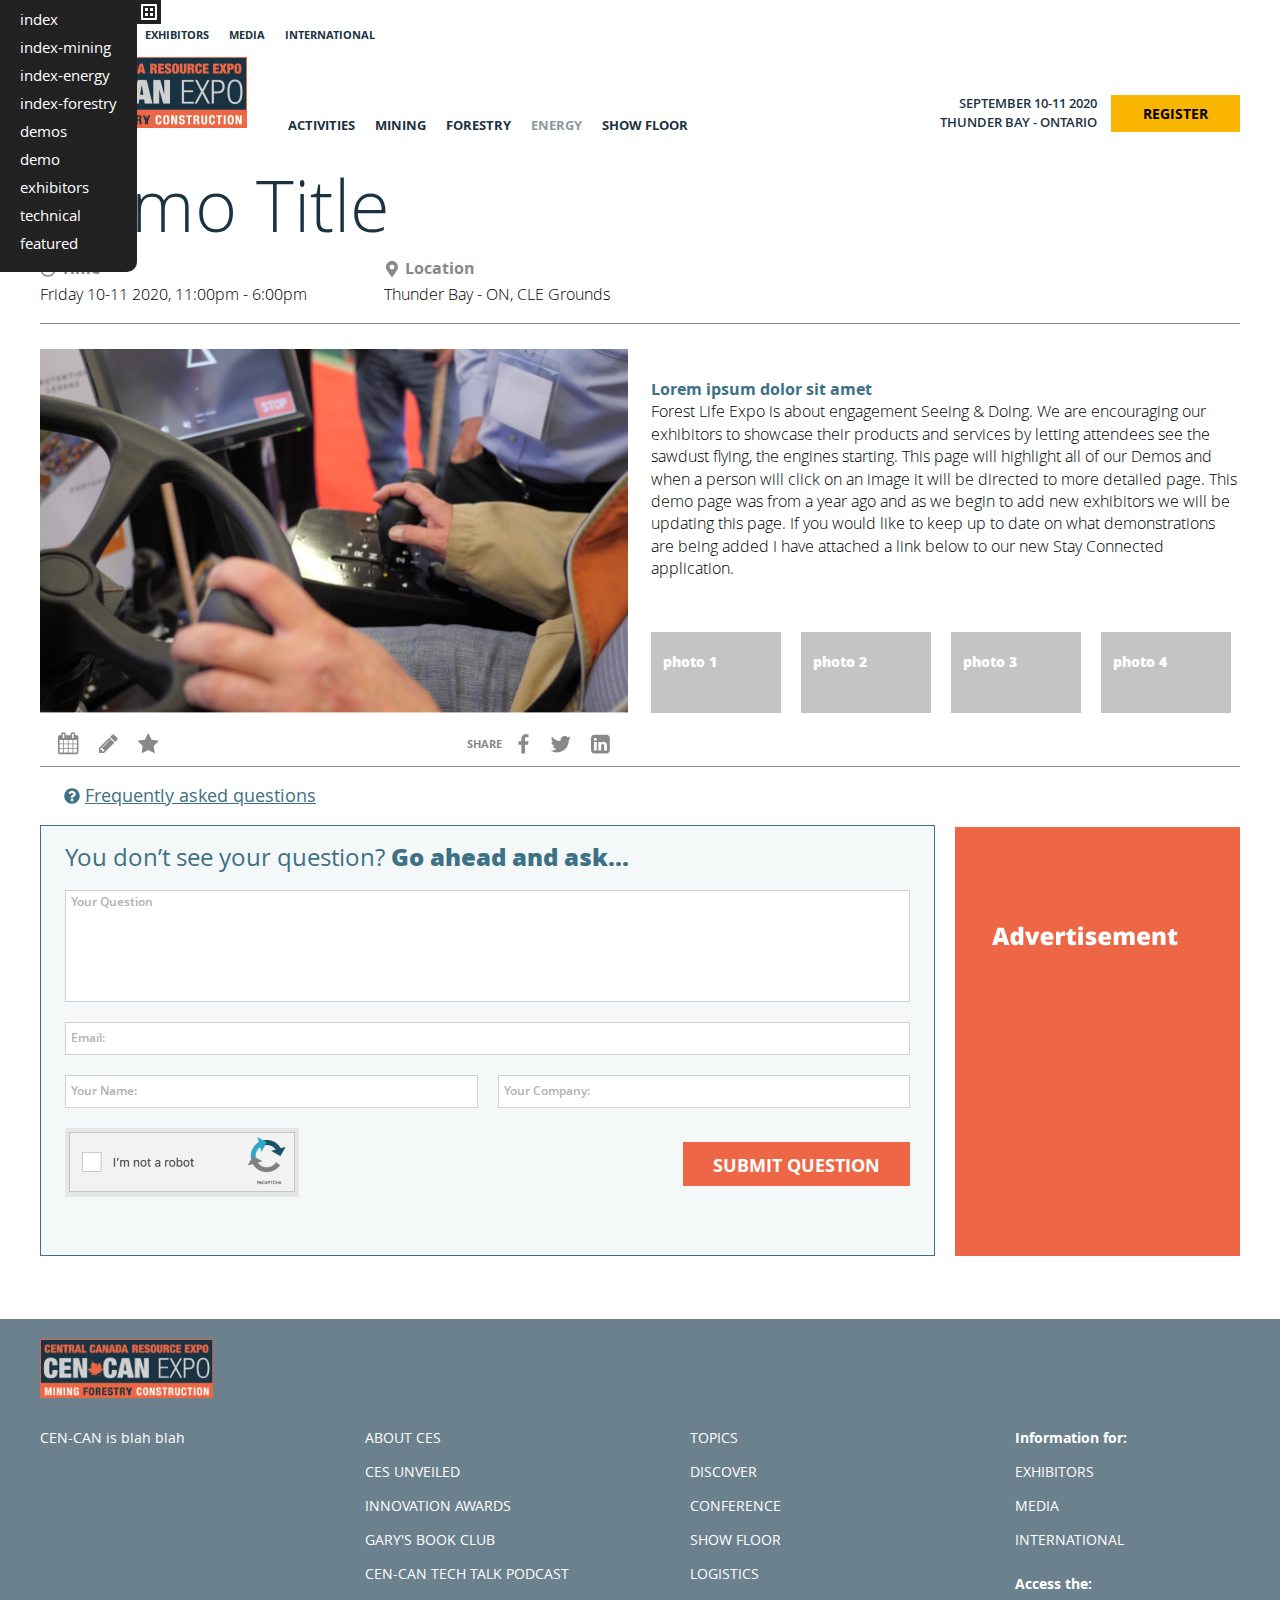
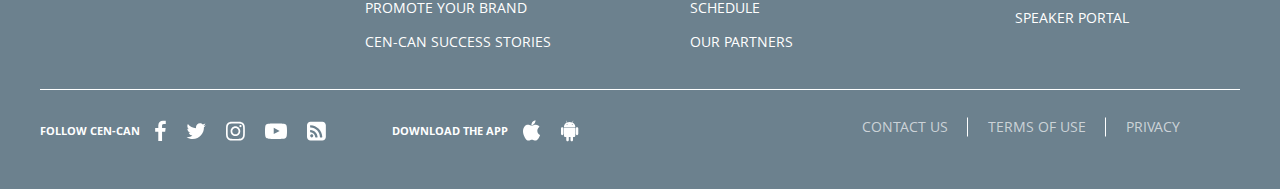
==== commit 01be619a: "fix center hero title" ====
--- a/static/prod/demo.html
+++ b/static/prod/demo.html
@@ -10,7 +10,7 @@
         <meta name="viewport" content="width=device-width, initial-scale=1.0">
         <meta content="telephone=no" name="format-detection">
         <meta name="HandheldFriendly" content="true">
-        <link href="assets/css/mainkzz64i.min.css" rel="stylesheet" type="text/css">
+        <link href="assets/css/maing6sjfy.min.css" rel="stylesheet" type="text/css">
         <link rel="apple-touch-icon" sizes="180x180" href="apple-touch-icon.png">
         <link rel="icon" type="image/png" sizes="32x32" href="favicon-32x32.png">
         <link rel="icon" type="image/png" sizes="16x16" href="favicon-16x16.png">
@@ -2289,6 +2289,6 @@
     </body>
     <script src="assets/js/separate-js/lazyload.min.js"></script>
     <script src="assets/js/separate-js/jquery.min.js"></script>
-    <script src="assets/js/mainkzz64i.min.js"></script>
+    <script src="assets/js/maing6sjfy.min.js"></script>
 
 </html>--- a/static/prod/assets/css/maing6sjfy.min.css
+++ b/static/prod/assets/css/maing6sjfy.min.css
@@ -0,0 +1 @@
+*{margin:0;padding:0;font:inherit;-webkit-box-sizing:border-box;box-sizing:border-box}article,aside,details,figcaption,figure,footer,header,hgroup,main,nav,section,summary{display:block}audio,canvas,progress,video{display:inline-block;vertical-align:baseline}audio:not([controls]){display:none;height:0}[hidden],template{display:none}html{font-family:sans-serif;-ms-text-size-adjust:100%;-webkit-text-size-adjust:100%;-webkit-tap-highlight-color:transparent;-webkit-focus-ring-color:transparent;cursor:default}body{font-size:100%;line-height:1;-moz-osx-font-smoothing:grayscale;-webkit-font-smoothing:antialiased}a{background:0 0}:active,:focus,:hover{outline:0}hr{-webkit-box-sizing:content-box;box-sizing:content-box;height:0}ol,ul{list-style:none}pre{-moz-tab-size:4;-o-tab-size:4;tab-size:4;white-space:pre-wrap}q{quotes:'\201C' '\201D' '\2018' '\2019'}img{border:0;max-width:100%;height:auto}svg:not(:root){overflow:hidden}button,input{line-height:normal}button,select{text-transform:none}button{overflow:visible}button,html input[type=button],input[type=reset],input[type=submit]{-webkit-appearance:button;cursor:pointer}button[disabled],html input[disabled]{cursor:default}input[type=checkbox],input[type=radio]{-webkit-box-sizing:border-box;box-sizing:border-box}input[type=number]::-webkit-inner-spin-button,input[type=number]::-webkit-outer-spin-button{height:auto}input[type=search]{-webkit-appearance:textfield;-webkit-box-sizing:content-box;box-sizing:content-box}input[type=search]::-webkit-search-cancel-button,input[type=search]::-webkit-search-decoration{-webkit-appearance:none}button::-moz-focus-inner,input::-moz-focus-inner{border:0;padding:0}textarea{overflow:auto;vertical-align:top}button,input,select[multiple],textarea{background-image:none}input,select,textarea{-webkit-border-radius:0;border-radius:0;-webkit-box-shadow:none;box-shadow:none}input,textarea{resize:none;-webkit-user-select:text;-moz-user-select:text;-ms-user-select:text;user-select:text}[placeholder]:focus::-webkit-input-placeholder{color:transparent}[placeholder]:focus::-moz-placeholder{color:transparent}[placeholder]:focus:-ms-input-placeholder,[placeholder]:focus::-ms-input-placeholder{color:transparent}[placeholder]:focus::placeholder{color:transparent}table{border-collapse:collapse;border-spacing:0}@font-face{font-family:'Open Sans';src:local("Open Sans Light"),local("OpenSans-Light"),url(../fonts/hinted-subset-OpenSans-Light.woff2) format("woff2"),url(../fonts/hinted-subset-OpenSans-Light.woff) format("woff");font-weight:300;font-style:normal}@font-face{font-family:'Open Sans';src:local("Open Sans Regular"),local("OpenSans-Regular"),url(../fonts/hinted-subset-OpenSans-Regular.woff2) format("woff2"),url(../fonts/hinted-subset-OpenSans-Regular.woff) format("woff");font-weight:400;font-style:normal}@font-face{font-family:'Open Sans Condensed';src:local("Open Sans Condensed Bold"),local("OpenSansCondensed-Bold"),url(../fonts/hinted-subset-OpenSansCondensed-Bold.woff2) format("woff2"),url(../fonts/hinted-subset-OpenSansCondensed-Bold.woff) format("woff");font-weight:700;font-style:normal}@font-face{font-family:'Open Sans';src:local("Open Sans Bold"),local("OpenSans-Bold"),url(../fonts/hinted-subset-OpenSans-Bold.woff2) format("woff2"),url(../fonts/hinted-subset-OpenSans-Bold.woff) format("woff");font-weight:700;font-style:normal}@font-face{font-family:'Open Sans';src:local("Open Sans SemiBold"),local("OpenSans-SemiBold"),url(../fonts/hinted-subset-OpenSans-SemiBold.woff2) format("woff2"),url(../fonts/hinted-subset-OpenSans-SemiBold.woff) format("woff");font-weight:600;font-style:normal}@font-face{font-family:'Open Sans';src:local("Open Sans ExtraBold"),local("OpenSans-ExtraBold"),url(../fonts/hinted-subset-OpenSans-ExtraBold.woff2) format("woff2"),url(../fonts/hinted-subset-OpenSans-ExtraBold.woff) format("woff");font-weight:800;font-style:normal}.button{border:0;background:0 0;font-family:"Open Sans",Arial,"Helvetica Neue",Helvetica,sans-serif;font-size:14px;font-weight:700;text-transform:uppercase;text-decoration:none}.button,.button:hover{-webkit-transition:all .3s ease;-o-transition:all .3s ease;transition:all .3s ease}.button_biggest{padding:12px 32px 11px;color:#000;background-color:#fab500}.button_biggest:hover{background-color:#c79000}.button_big{padding:6px 30px 5px;color:#fff;font-size:18px;background:#3d7186}.button_big:hover{background-color:#2d5363}.button_big_blue,.button_big_orange{padding-top:13px;padding-bottom:10px;height:44px}.button_big_orange{background:#ed6746}.button_big_orange:hover{background-color:#e84118}.button_big_blue{background:#3d7186}.button_big_blue:hover{background-color:#2d5363}.button_general{padding:14px 20px 10px;height:42px;background:#fab500;color:#fff;line-height:1;text-align:center}.button_general:hover{background-color:#c79000}.button_cta{margin-top:30px;padding:10px 30px 9px;display:inline-block;vertical-align:top;color:#3d7186;font-size:18px;background:#fab500;text-transform:uppercase}.button_cta:hover{background-color:#ffc52e}.title{color:#1b3242;font-family:"Open Sans",Arial,"Helvetica Neue",Helvetica,sans-serif;font-size:72px;font-weight:300}body,html{height:100%}.page,.page__wrapper{display:-webkit-box;display:-webkit-flex;display:-ms-flexbox;display:flex;-webkit-box-orient:vertical;-webkit-box-direction:normal;-webkit-flex-direction:column;-ms-flex-direction:column;flex-direction:column;min-height:100vh}.page{font-size:18px;color:#000;font-display:swap;font-family:"Open Sans",Arial,"Helvetica Neue",Helvetica,sans-serif}.page__wrapper{position:relative;padding-top:0}.page__inner{padding-bottom:270px;-webkit-box-flex:1;-webkit-flex-grow:1;-ms-flex-positive:1;flex-grow:1;-webkit-flex-shrink:0;-ms-flex-negative:0;flex-shrink:0;-webkit-flex-basis:auto;-ms-flex-preferred-size:auto;flex-basis:auto}@media only screen and (max-width:610px){.page__inner{padding-bottom:135px}}.page_theme_inner .header{color:#1b3242}.page_theme_inner .header__container{padding-bottom:20px}.page_theme_inner .header__place-text,.page_theme_inner .header__top-nav{color:#1b3242}.page_theme_inner .header__top-item:hover,.page_theme_inner .header__top-text,.page_theme_inner .nav__item:hover{color:#8c98a0}.page_theme_inner .header__top-item,.page_theme_inner .nav__item{color:#1b3242}.page_theme_inner .nav__item_active{color:#8c98a0}.page_theme_inner .nav__trigger{fill:#8c98a0}.page_theme_inner .nav__trigger:focus,.page_theme_inner .nav__trigger:hover{fill:#8c98a0}.page_theme_inner .page__inner{padding-bottom:50px}.page_theme_inner .main{padding-top:20px;padding-bottom:10px}@media only screen and (max-width:610px){.page_theme_inner .main{padding-right:15px;padding-left:15px}}.page_theme_inner .footer__bottom{padding-bottom:30px}.container{margin:auto;padding-right:15px;padding-left:15px;width:100%;max-width:1230px}.header{z-index:1;top:0;left:0;width:100%;background-color:transparent;color:#fff}.header__top{padding-top:30px;padding-bottom:10px;display:-webkit-box;display:-webkit-flex;display:-ms-flexbox;display:flex;-webkit-box-pack:justify;-webkit-justify-content:space-between;-ms-flex-pack:justify;justify-content:space-between}@media only screen and (max-width:610px){.header__top{padding-bottom:20px;-webkit-flex-wrap:wrap;-ms-flex-wrap:wrap;flex-wrap:wrap}}.header__top-nav{display:-webkit-box;display:-webkit-flex;display:-ms-flexbox;display:flex;color:#fff;font-weight:700;font-size:11px;text-transform:uppercase}@media only screen and (max-width:610px){.header__top-nav{margin-bottom:20px;max-width:100%;width:100%}}.header__top-text{margin-right:16px;color:rgba(255,255,255,.55);font-size:11px;text-transform:none}.header__top-list{display:-webkit-box;display:-webkit-flex;display:-ms-flexbox;display:flex}@media only screen and (max-width:610px){.header__top-list{-webkit-flex-wrap:wrap;-ms-flex-wrap:wrap;flex-wrap:wrap}}.header__top-item{margin-right:20px;margin-bottom:6px;-webkit-transition:color .3s ease;-o-transition:color .3s ease;transition:color .3s ease}.header__top-item:last-child{margin-right:0}.header__top-item:hover{color:rgba(255,255,255,.4);-webkit-transition:color .3s ease;-o-transition:color .3s ease;transition:color .3s ease}.header__top-link{color:inherit;text-decoration:none}.header__top-controls{position:relative;margin-top:-5px;margin-right:35px;display:-webkit-box;display:-webkit-flex;display:-ms-flexbox;display:flex;-webkit-box-align:center;-webkit-align-items:center;-ms-flex-align:center;align-items:center;max-width:162px;width:100%;height:22px;color:#fff;font-size:11px;font-weight:700;text-transform:uppercase}.header__top-auth,.header__top-auth:hover,.search:hover .form__submit{-webkit-transition:color .3s ease;-o-transition:color .3s ease;transition:color .3s ease}.header__top-auth{margin-right:48px;color:#fff;white-space:nowrap;text-decoration:none}.header__top-auth:hover,.search:hover .form__submit{color:rgba(255,255,255,.55)}.header__body{display:-webkit-box;display:-webkit-flex;display:-ms-flexbox;display:flex;-webkit-box-pack:start;-webkit-justify-content:flex-start;-ms-flex-pack:start;justify-content:flex-start;-webkit-box-align:end;-webkit-align-items:flex-end;-ms-flex-align:end;align-items:flex-end}@media only screen and (max-width:610px){.header__body{-webkit-box-pack:left;-webkit-justify-content:left;-ms-flex-pack:left;justify-content:left;-webkit-box-align:center;-webkit-align-items:center;-ms-flex-align:center;align-items:center;-webkit-flex-wrap:wrap;-ms-flex-wrap:wrap;flex-wrap:wrap}}@media only screen and (max-width:1030px){.header__nav{margin-left:14px;-webkit-box-ordinal-group:4;-webkit-order:3;-ms-flex-order:3;order:3}}@media only screen and (max-width:610px){.header__nav{-webkit-box-ordinal-group:1;-webkit-order:0;-ms-flex-order:0;order:0}}.header__logo{margin-right:40px}@media only screen and (max-width:1030px){.header__logo{margin-right:auto;margin-left:0}}.header__place{margin-left:auto;display:-webkit-box;display:-webkit-flex;display:-ms-flexbox;display:flex;-webkit-box-align:center;-webkit-align-items:center;-ms-flex-align:center;align-items:center;text-transform:uppercase}@media only screen and (max-width:610px){.header__place{margin-top:20px;margin-right:auto;margin-left:0;width:100%;-webkit-flex-wrap:wrap;-ms-flex-wrap:wrap;flex-wrap:wrap}}.header__place-text{margin-right:14px;max-width:162px;color:#fff;font-size:13px;font-weight:600;text-align:right;line-height:1.4}@media only screen and (max-width:610px){.header__place-text{margin-right:auto;margin-bottom:10px;margin-left:auto;text-align:left;max-width:100%;width:100%}}@media only screen and (max-width:1030px){.header__button{-webkit-box-ordinal-group:3;-webkit-order:2;-ms-flex-order:2;order:2}}@media only screen and (max-width:610px){.header__button{margin-right:auto;margin-left:0;-webkit-box-ordinal-group:4;-webkit-order:3;-ms-flex-order:3;order:3}}.logo{max-width:208px;width:100%;text-align:left}.logo_secondary{max-width:174px}.search,.search__form{display:-webkit-box;display:-webkit-flex;display:-ms-flexbox;display:flex}.search{text-decoration:none;width:100%}.search__form{-webkit-box-flex:1;-webkit-flex-grow:1;-ms-flex-positive:1;flex-grow:1;width:0}.search__icon{fill:#fff}.nav{position:relative;display:-webkit-box;display:-webkit-flex;display:-ms-flexbox;display:flex}.nav__trigger,.nav__trigger:hover{-webkit-transition:fill .3s ease;-o-transition:fill .3s ease;transition:fill .3s ease}.nav__trigger{border:0;background:0 0;display:none;width:36px;height:39px;background-size:cover;fill:#fff}@media only screen and (max-width:1030px){.nav__trigger{display:block}}.nav__trigger:hover{fill:#e6e6e6}.nav__trigger_active+.nav__list-w{position:absolute;z-index:1;top:100%;right:0;padding-top:20px;padding-bottom:20px;display:block;-webkit-transition:all .3s ease;-o-transition:all .3s ease;transition:all .3s ease}.nav__trigger_active+.nav__list-w .nav__list{display:block;text-align:right}.nav__trigger_active+.nav__list-w .nav__item{margin-bottom:10px;margin-right:0;line-height:1.25}.nav__list-w{display:-webkit-box;display:-webkit-flex;display:-ms-flexbox;display:flex}@media only screen and (max-width:1030px){.nav__list-w{display:none}}.nav__list{display:-webkit-box;display:-webkit-flex;display:-ms-flexbox;display:flex}.nav__item,.nav__item:hover,.nav__item_active{-webkit-transition:color .3s ease;-o-transition:color .3s ease;transition:color .3s ease}.nav__item{margin-right:20px;color:#fff;font-size:13px;font-weight:700;text-transform:uppercase}.nav__item:hover,.nav__item_active{color:rgba(255,255,255,.4)}.nav__link{color:inherit;text-decoration:none}.social{display:-webkit-box;display:-webkit-flex;display:-ms-flexbox;display:flex;-webkit-box-align:center;-webkit-align-items:center;-ms-flex-align:center;align-items:center;color:#fff;font-size:11px;font-weight:700;text-transform:uppercase}.social__title{margin-right:15px;white-space:nowrap}.social__links-w{display:-webkit-box;display:-webkit-flex;display:-ms-flexbox;display:flex;-webkit-box-align:center;-webkit-align-items:center;-ms-flex-align:center;align-items:center}.social__link{margin-right:20px}.social__link:last-child{margin-right:0}.social__link:hover .social__icon{fill:#e6e6e6}.social__icon{fill:#fff}.social_theme_dark{color:#898989}.social_theme_dark .social__icon{fill:#898989}.app{display:-webkit-box;display:-webkit-flex;display:-ms-flexbox;display:flex;-webkit-box-align:center;-webkit-align-items:center;-ms-flex-align:center;align-items:center}.app__title{margin-right:15px;color:#fff;font-size:11px;font-weight:700;white-space:nowrap;text-transform:uppercase}.app__links-w{display:-webkit-box;display:-webkit-flex;display:-ms-flexbox;display:flex;-webkit-box-align:center;-webkit-align-items:center;-ms-flex-align:center;align-items:center}.app__link{margin-right:20px}.app__link:last-child{margin-right:0}.app__icon{fill:#fff}.hero{position:relative;background-color:#1c3343;background-position:50% 0;background-size:cover;background-repeat:no-repeat;overflow:hidden}@media only screen and (max-width:1024px){.hero{height:auto}}.hero__container{position:relative;padding-top:70px;padding-bottom:0;display:-webkit-box;display:-webkit-flex;display:-ms-flexbox;display:flex;-webkit-box-align:end;-webkit-align-items:flex-end;-ms-flex-align:end;align-items:flex-end}@media only screen and (max-width:610px){.hero__container{padding-bottom:72px}}.hero__title{margin-bottom:46px;color:#fff;font-family:"Open Sans Condensed",Arial,"Helvetica Neue",Helvetica,sans-serif;font-weight:700;font-size:24px}.hero__word{display:block;color:#fab500;font-size:64px;font-weight:700;line-height:1.03}.hero__word:first-child{margin-top:12px}.hero__exhibits{margin-bottom:64px;color:#fff;font-size:30px;font-weight:700}.hero__date{margin-bottom:56px;font-size:18px;text-transform:uppercase}.hero__date-start{margin-bottom:6px;color:#fab500;font-weight:700;text-transform:uppercase}.hero__date-place{color:#fff;font-weight:300}.hero__social{margin-right:auto}@media only screen and (max-width:895px){.hero__social{margin-bottom:15px}}.hero__w{position:relative;padding-bottom:0}.hero__image{position:relative;bottom:-31px;right:250px;-webkit-flex-shrink:1;-ms-flex-negative:1;flex-shrink:1}@media only screen and (max-width:1025px){.hero__image{bottom:-31px}}@media only screen and (max-width:895px){.hero__image{right:100px}}@media only screen and (max-width:749px){.hero__image{display:none}}.hero__image-first,.hero__image-second,.hero__image-third{position:absolute;display:block}.hero__image-first{top:0;left:0}.hero__image-second{top:auto;bottom:0;left:200px}.hero__image-third{top:38px;right:70px;background-image:url(../images/png-sprite/96dpi/spriteg6sjfy.png);background-position:0 0;width:354px;height:288px;background-size:566px,288px;background-repeat:no-repeat}@media screen and (-webkit-min-device-pixel-ratio:2),only screen and (-webkit-min-device-pixel-ratio:2),only screen and (-o-min-device-pixel-ratio:2/1),only screen and (min-resolution:192dpi),only screen and (min-resolution:2dppx),only screen and (min-device-pixel-ratio:2){.hero__image-third{background-image:url(../images/png-sprite/192dpi/spriteg6sjfy.png)}}@media screen and (-webkit-min-device-pixel-ratio:3),only screen and (-webkit-min-device-pixel-ratio:3),only screen and (-o-min-device-pixel-ratio:3/1),only screen and (min-resolution:288dpi),only screen and (min-resolution:3dppx),only screen and (min-device-pixel-ratio:3){.hero__image-third{background-image:url(../images/png-sprite/288dpi/spriteg6sjfy.png)}}.hero__links{margin-top:auto;margin-bottom:30px;display:-webkit-box;display:-webkit-flex;display:-ms-flexbox;display:flex;width:545px}@media only screen and (max-width:895px){.hero__links{max-width:284px;width:100%;-webkit-flex-wrap:wrap;-ms-flex-wrap:wrap;flex-wrap:wrap}}.hero__buttons{position:absolute;bottom:0;right:15px;max-width:288px;width:100%;display:-webkit-box;display:-webkit-flex;display:-ms-flexbox;display:flex;background:0 0}@media only screen and (max-width:610px){.hero__buttons{left:15px;right:auto;max-width:300px}}.hero__button{margin-bottom:0;margin-right:2px;-webkit-box-flex:1;-webkit-flex-grow:1;-ms-flex-positive:1;flex-grow:1;color:#1b3242}.form_theme_faq .form__row_radio .form__field:last-child,.hero__button:last-child{margin-right:0}.hero_theme_main .hero__container{height:580px}.hero_theme_main .hero__w{height:100vh;display:-webkit-box;display:-webkit-flex;display:-ms-flexbox;display:flex;-webkit-box-orient:vertical;-webkit-box-direction:normal;-webkit-flex-direction:column;-ms-flex-direction:column;flex-direction:column}.hero_theme_main .hero__title{position:absolute;top:50%;left:15px;margin-bottom:0;color:#fab500;font-family:"Open Sans",Arial,"Helvetica Neue",Helvetica,sans-serif;font-size:72px;font-weight:800;line-height:1;-webkit-transform:translateY(-50%);-ms-transform:translateY(-50%);transform:translateY(-50%)}.hero_theme_main .hero__image{right:0}.hero_theme_forest .hero__image{bottom:100px}.hero_theme_mining .hero__image{right:70px}.form__row{display:-webkit-box;display:-webkit-flex;display:-ms-flexbox;display:flex}@media only screen and (max-width:610px){.form__row{-webkit-flex-wrap:wrap;-ms-flex-wrap:wrap;flex-wrap:wrap}}.form__row_vert{-webkit-box-orient:vertical;-webkit-box-direction:normal;-webkit-flex-direction:column;-ms-flex-direction:column;flex-direction:column}.form__row_center{-webkit-box-pack:center;-webkit-justify-content:center;-ms-flex-pack:center;justify-content:center}@media only screen and (max-width:470px){.form__row_center{-webkit-box-pack:start;-webkit-justify-content:flex-start;-ms-flex-pack:start;justify-content:flex-start}}.form__row_center .form__field_radio{max-width:180px;width:100%;-webkit-box-flex:0;-webkit-flex-grow:0;-ms-flex-positive:0;flex-grow:0}@media only screen and (max-width:610px){.form__row_center .form__field_radio{max-width:25%}}@media only screen and (max-width:470px){.form__row_center .form__field_radio{max-width:100%}}.form__row_center .form__field_radio:last-child{max-width:100px}.form__row_center .form__label{font-size:18px;-webkit-box-align:center;-webkit-align-items:center;-ms-flex-align:center;align-items:center}.form__row_center .form__radio-text{padding-top:0}.form__row_center .form__radio-text:after{border:0}.form__row_center .form__radio-text:before{top:4px;left:4px}.form__row_theme_full .form__field,.form__row_theme_half .form__field,.form__row_theme_third .form__field{margin-bottom:20px}@media only screen and (max-width:910px){.form__row_theme_half{-webkit-flex-wrap:wrap;-ms-flex-wrap:wrap;flex-wrap:wrap}.form__row_theme_half .form__field{max-width:100%;width:100%}}.form__row_theme_half .form__field:first-child{margin-right:20px}@media only screen and (max-width:910px){.form__row_theme_half .form__field:first-child{margin-right:0}}.form__row_theme_third .form__field:nth-child(1),.form__row_theme_third .form__field:nth-child(2){margin-right:20px}@media only screen and (max-width:610px){.form__row_theme_third .form__field:nth-child(1),.form__row_theme_third .form__field:nth-child(2){margin-right:0}.form__row_theme_third .form__field{max-width:100%;width:100%}}.form__row_bottom{display:-webkit-box;display:-webkit-flex;display:-ms-flexbox;display:flex;-webkit-box-pack:justify;-webkit-justify-content:space-between;-ms-flex-pack:justify;justify-content:space-between;-webkit-box-align:center;-webkit-align-items:center;-ms-flex-align:center;align-items:center}@media only screen and (max-width:910px){.form__row_bottom{-webkit-flex-wrap:wrap;-ms-flex-wrap:wrap;flex-wrap:wrap}}.form__col{width:100%;-webkit-box-flex:1;-webkit-flex-grow:1;-ms-flex-positive:1;flex-grow:1}.form__col_first{margin-right:24px;max-width:280px}.form__col_second{max-width:554px}.form__col-title{margin-bottom:20px;color:#3d7186;font-weight:700;font-size:14px;line-height:1.4}.form__field{position:relative;margin-bottom:8px;-webkit-box-flex:1;-webkit-flex-grow:1;-ms-flex-positive:1;flex-grow:1;display:-webkit-box;display:-webkit-flex;display:-ms-flexbox;display:flex}.form__field_input{border-bottom:1px solid #fff}.form__field_radio{margin-bottom:20px}.form__field_radio .form__label{display:-webkit-box;display:-webkit-flex;display:-ms-flexbox;display:flex;cursor:pointer;-webkit-box-align:center;-webkit-align-items:center;-ms-flex-align:center;align-items:center}.form__label{font-size:14px}.form__radio{display:none}.form__radio:checked+.form__radio-text:before{z-index:1;visibility:visible;opacity:1;-webkit-transition:all .3s ease;-o-transition:all .3s ease;transition:all .3s ease}.form__radio-text{position:relative;padding-top:3px;padding-left:30px}.form__radio-text:after,.form__radio-text:before{position:absolute;top:0;left:0;border:1px solid #3d7186;content:"";width:18px;height:18px;visibility:visible;opacity:1;background:#fff;-webkit-border-radius:50%;border-radius:50%;-webkit-transition:all .3s ease;-o-transition:all .3s ease;transition:all .3s ease}.form__radio-text:before{top:5px;left:5px;width:8px;height:8px;background:#3d7186;visibility:hidden;opacity:0}.form__input,.form__message{color:#000;font-size:12px}.form__input,.form__message,.form__select{border:1px solid #d0d0d0;padding-left:5px;padding-right:5px;width:100%;background:#fff}.form__input::-webkit-input-placeholder,.form__message::-webkit-input-placeholder,.form__select::-webkit-input-placeholder{color:#b3b2b2;font-size:12px;font-weight:600}.form__input::-moz-placeholder,.form__message::-moz-placeholder,.form__select::-moz-placeholder{color:#b3b2b2;font-size:12px;font-weight:600}.form__input:-ms-input-placeholder,.form__input::-ms-input-placeholder,.form__message:-ms-input-placeholder,.form__message::-ms-input-placeholder,.form__select:-ms-input-placeholder,.form__select::-ms-input-placeholder{color:#b3b2b2;font-size:12px;font-weight:600}.form__input::placeholder,.form__message::placeholder,.form__select::placeholder{color:#b3b2b2;font-size:12px;font-weight:600}.form__select{color:#b3b2b2;font-size:12px;font-weight:600}.form__message{padding-top:5px;min-height:84px}.form__submit-w{margin-top:9px;display:-webkit-box;display:-webkit-flex;display:-ms-flexbox;display:flex;-webkit-box-pack:end;-webkit-justify-content:flex-end;-ms-flex-pack:end;justify-content:flex-end}.form__note{margin-top:10px;font-weight:600;font-size:14px;text-align:center}@media only screen and (max-width:610px){.form__note{line-height:1.25}}.form_search{display:-webkit-box;display:-webkit-flex;display:-ms-flexbox;display:flex}.form_search .form__field{margin-bottom:0;height:22px}.form_search .form__input{border:0;padding-left:5px;padding-right:50px;display:none;background:#fff;-webkit-box-flex:1;-webkit-flex-grow:1;-ms-flex-positive:1;flex-grow:1;width:0;height:100%}.form_search .form__submit{border:0;background:0 0;margin-left:10px;width:70px;height:100%;display:-webkit-box;display:-webkit-flex;display:-ms-flexbox;display:flex;-webkit-box-align:center;-webkit-align-items:center;-ms-flex-align:center;align-items:center;color:#fff;font-size:11px;font-weight:700;text-transform:uppercase;text-decoration:none;-webkit-transition:color .3s ease;-o-transition:color .3s ease;transition:color .3s ease}.form_search .form__submit-text{margin-left:10px}.form_subscribe .form__input{border:0;padding-bottom:10px;padding-top:10px;padding-right:140px;background:0 0;color:#fff;font-weight:700;font-size:14px}.form_subscribe .form__input::-webkit-input-placeholder{color:#fff;font-size:14px;font-weight:700}.form_subscribe .form__input::-moz-placeholder{color:#fff;font-size:14px;font-weight:700}.form_subscribe .form__input:-ms-input-placeholder,.form_subscribe .form__input::-ms-input-placeholder{color:#fff;font-size:14px;font-weight:700}.form_subscribe .form__input::placeholder{color:#fff;font-size:14px;font-weight:700}.form_subscribe .form__submit,.form_subscribe .form__submit:hover{-webkit-transition:all .3s ease;-o-transition:all .3s ease;transition:all .3s ease}.form_subscribe .form__submit{position:absolute;top:9px;right:0;bottom:10px;z-index:1;border:0;background:0 0;font-weight:700;text-transform:uppercase;color:#fff}.form_subscribe .form__submit:hover{color:#e6e6e6}.form_theme_faq .form__message{min-height:112px}.form_theme_faq .form__input,.form_theme_faq .form__select{height:33px}@media only screen and (max-width:892px){.form_theme_faq .form__submit{margin-top:20px}}.form_theme_faq .form__row_radio .form__field{margin-right:50px;-webkit-box-flex:0;-webkit-flex-grow:0;-ms-flex-positive:0;flex-grow:0}.main{padding-bottom:40px;display:-webkit-box;display:-webkit-flex;display:-ms-flexbox;display:flex;-webkit-flex-wrap:nowrap;-ms-flex-wrap:nowrap;flex-wrap:nowrap;-webkit-box-pack:justify;-webkit-justify-content:space-between;-ms-flex-pack:justify;justify-content:space-between}@media only screen and (max-width:1024px){.main{-webkit-flex-wrap:wrap;-ms-flex-wrap:wrap;flex-wrap:wrap}}@media only screen and (max-width:610px){.main{padding-left:0;padding-right:0}}.content{padding-top:26px;padding-right:20px;max-width:935px;width:100%;-webkit-flex-shrink:1;-ms-flex-negative:1;flex-shrink:1;-webkit-box-flex:1;-webkit-flex-grow:1;-ms-flex-positive:1;flex-grow:1}@media only screen and (max-width:1024px){.content{padding-right:0;max-width:100%}}.content__top{border-bottom:1px solid #898989;margin-bottom:25px}.content__title{margin-bottom:14px}.content__meta{margin-top:17px;margin-bottom:20px;display:-webkit-box;display:-webkit-flex;display:-ms-flexbox;display:flex}@media only screen and (max-width:650px){.content__meta{-webkit-flex-wrap:wrap;-ms-flex-wrap:wrap;flex-wrap:wrap}}.content__meta-item{margin-right:77px;display:-webkit-box;display:-webkit-flex;display:-ms-flexbox;display:flex;-webkit-box-orient:vertical;-webkit-box-direction:normal;-webkit-flex-direction:column;-ms-flex-direction:column;flex-direction:column;font-size:16px}@media only screen and (max-width:650px){.content__meta-item{margin-bottom:15px}}.content__control-link:last-child,.content__gallery-item:last-child,.content__meta-item:last-child{margin-right:0}.content__meta-term{margin-bottom:10px;display:-webkit-box;display:-webkit-flex;display:-ms-flexbox;display:flex;-webkit-box-align:center;-webkit-align-items:center;-ms-flex-align:center;align-items:center;font-weight:700;color:#898989}.content__meta-icon{margin-right:5px;fill:#898989}.content__meta-desc{font-weight:300;color:#000}.content__row{padding-bottom:50px;display:-webkit-box;display:-webkit-flex;display:-ms-flexbox;display:flex}@media only screen and (max-width:895px){.content__row{padding-bottom:20px;-webkit-flex-wrap:wrap;-ms-flex-wrap:wrap;flex-wrap:wrap}}.content__col{display:-webkit-box;display:-webkit-flex;display:-ms-flexbox;display:flex;-webkit-box-orient:vertical;-webkit-box-direction:normal;-webkit-flex-direction:column;-ms-flex-direction:column;flex-direction:column}.content__image{position:relative;padding-bottom:0;max-width:444px;width:100%;-webkit-flex-shrink:0;-ms-flex-negative:0;flex-shrink:0}@media only screen and (max-width:895px){.content__image{margin-bottom:50px}}.content__control{position:absolute;left:0;right:0;padding-top:15px;padding-right:18px;padding-left:18px;display:-webkit-box;display:-webkit-flex;display:-ms-flexbox;display:flex;-webkit-box-pack:justify;-webkit-justify-content:space-between;-ms-flex-pack:justify;justify-content:space-between}@media only screen and (max-width:425px){.content__control{padding-right:0;padding-left:0}}.content__control-links{display:-webkit-box;display:-webkit-flex;display:-ms-flexbox;display:flex}.content__control-link{margin-right:20px;text-decoration:none}.content__text{margin-left:140px;padding-top:92px;color:#000;font-size:16px;font-weight:300;line-height:1.4}@media only screen and (max-width:1024px){.content__text{margin-left:30px}}@media only screen and (max-width:895px){.content__text{margin-top:30px;margin-left:0;padding-top:0}}.content__gallery{margin-top:auto;display:-webkit-box;display:-webkit-flex;display:-ms-flexbox;display:flex;-webkit-flex-wrap:wrap;-ms-flex-wrap:wrap;flex-wrap:wrap;-webkit-box-pack:start;-webkit-justify-content:flex-start;-ms-flex-pack:start;justify-content:flex-start}@media only screen and (max-width:1024px){.content__gallery{-webkit-box-pack:start;-webkit-justify-content:flex-start;-ms-flex-pack:start;justify-content:flex-start}}.content__gallery-item{position:relative;margin-right:20px;margin-top:20px;max-width:130px;width:100%;-webkit-flex-shrink:0;-ms-flex-negative:0;flex-shrink:0;-webkit-box-flex:1;-webkit-flex-grow:1;-ms-flex-positive:1;flex-grow:1}@media only screen and (max-width:1024px){.content__gallery-item{max-width:130px}}.content__gallery-item img{width:100%}.content__gallery-title{position:absolute;top:23px;right:12px;left:12px;color:#fff;font-size:14px;font-weight:800}.content__bottom{border-top:1px #898989 solid;padding-top:10px;display:-webkit-box;display:-webkit-flex;display:-ms-flexbox;display:flex}@media only screen and (max-width:749px){.content__bottom{-webkit-flex-wrap:wrap;-ms-flex-wrap:wrap;flex-wrap:wrap}}.content__faq{margin-right:20px;max-width:895px;width:100%;-webkit-box-flex:1;-webkit-flex-grow:1;-ms-flex-positive:1;flex-grow:1}@media only screen and (max-width:749px){.content__faq{margin-right:0}}.content__side{margin-top:50px;max-width:285px;width:100%;-webkit-flex-shrink:0;-ms-flex-negative:0;flex-shrink:0}@media only screen and (max-width:749px){.content__side{margin-top:20px}}.content_theme_full{padding-top:0;padding-right:0;max-width:100%}@media only screen and (max-width:1024px){.content_theme_full{padding-left:15px;padding-right:15px}}.content_theme_single .content__image{max-width:49%}@media only screen and (max-width:900px){.content_theme_single .content__image{max-width:590px}}.content_theme_single .content__col{margin-left:23px;-webkit-flex-wrap:wrap;-ms-flex-wrap:wrap;flex-wrap:wrap}@media only screen and (max-width:895px){.content_theme_single .content__col{margin-top:0;margin-left:0}}.content_theme_single .content__text{margin-left:0;padding-top:30px}@media only screen and (max-width:895px){.content_theme_single .content__text{margin-top:0;margin-left:0;padding-top:20px}}.content_theme_single .content__text h2{color:#3d7186;font-weight:700}.side{max-width:288px;width:100%;-webkit-box-flex:1;-webkit-flex-grow:1;-ms-flex-positive:1;flex-grow:1}@media only screen and (max-width:1024px){.side{-webkit-box-ordinal-group:0;-webkit-order:-1;-ms-flex-order:-1;order:-1;max-width:100%}}.call-papers{border:1px solid #3d7186;margin-bottom:40px;padding:11px 10px 20px 24px;background-color:rgba(61,113,134,.05)}@media only screen and (max-width:1024px){.call-papers{margin-top:30px}}.call-papers__title{margin-bottom:6px;color:#ec6645;font-weight:800;font-size:28px}.call-papers__text{font-size:18px;font-weight:300;line-height:1.26}.call-papers__form{margin-top:20px;margin-right:24px}.featured{overflow:hidden}.featured__title{margin-bottom:20px}.featured__desc{margin-bottom:70px;color:#000;font-size:16px;font-weight:300;line-height:1.4}.featured__list{display:-webkit-box;display:-webkit-flex;display:-ms-flexbox;display:flex;-webkit-box-pack:justify;-webkit-justify-content:space-between;-ms-flex-pack:justify;justify-content:space-between;-webkit-flex-wrap:nowrap;-ms-flex-wrap:nowrap;flex-wrap:nowrap}@media only screen and (max-width:610px){.featured__list{-webkit-flex-wrap:wrap;-ms-flex-wrap:wrap;flex-wrap:wrap}}.featured__item{max-width:300px;width:100%;-webkit-flex-shrink:1;-ms-flex-negative:1;flex-shrink:1;-webkit-box-flex:1;-webkit-flex-grow:1;-ms-flex-positive:1;flex-grow:1;text-align:center}@media only screen and (max-width:1024px){.featured__item{max-width:338px}}@media only screen and (max-width:610px){.featured__item{margin-bottom:20px;max-width:100%}}.featured__link{display:block;color:#3d7186;text-decoration:none}.featured__image,.featured__link,.featured__link:hover,.featured__link:hover .featured__image{-webkit-transition:all .3s ease;-o-transition:all .3s ease;transition:all .3s ease}.featured__link:hover{color:#4d8fa9}.featured__image,.featured__link:hover .featured__image{opacity:.8}.featured__image{margin-bottom:16px;opacity:1}.featured__image img,.sections__image img{width:100%;-o-object-fit:cover;object-fit:cover}.featured__item-title{font-size:16px;font-weight:700}.featured_theme_second .featured__list-title{margin-bottom:35px;color:#000;font-size:30px;font-weight:700}.featured_theme_second .featured__list{margin-bottom:80px;margin-right:-20px;-webkit-flex-wrap:wrap;-ms-flex-wrap:wrap;flex-wrap:wrap;-webkit-box-pack:start;-webkit-justify-content:flex-start;-ms-flex-pack:start;justify-content:flex-start}@media only screen and (max-width:750px){.featured_theme_second .featured__list_sponsored{margin-right:0}.featured_theme_second .featured__list_sponsored .featured__item{max-width:100%;width:100%}}.featured_theme_second .featured__item{margin-bottom:20px;margin-right:20px;max-width:262px;-webkit-flex-shrink:0;-ms-flex-negative:0;flex-shrink:0;-webkit-box-flex:0;-webkit-flex-grow:0;-ms-flex-positive:0;flex-grow:0}@media only screen and (max-width:1024px){.featured_theme_second .featured__item{max-width:338px}}@media only screen and (max-width:750px){.featured_theme_second .featured__item{max-width:100%;width:100%}}@media only screen and (max-width:610px){.featured_theme_second .featured__item{margin-bottom:20px;max-width:100%}}.featured_theme_second .featured__item-title{background:#171414;color:#fff;font-size:30px;font-weight:700}.achievements{position:relative;z-index:1;display:-webkit-box;display:-webkit-flex;display:-ms-flexbox;display:flex;-webkit-box-pack:end;-webkit-justify-content:flex-end;-ms-flex-pack:end;justify-content:flex-end;height:100%}@media only screen and (max-width:1024px){.achievements{margin-top:30px;-webkit-box-orient:vertical;-webkit-box-direction:normal;-webkit-flex-direction:column;-ms-flex-direction:column;flex-direction:column}}.achievements__list{-webkit-box-flex:1;-webkit-flex-grow:1;-ms-flex-positive:1;flex-grow:1;background:#3d7186;display:-webkit-box;display:-webkit-flex;display:-ms-flexbox;display:flex;-webkit-box-orient:vertical;-webkit-box-direction:normal;-webkit-flex-direction:column;-ms-flex-direction:column;flex-direction:column;-webkit-justify-content:space-around;-ms-flex-pack:distribute;justify-content:space-around}@media only screen and (max-width:1024px){.achievements__list{-webkit-flex-wrap:wrap;-ms-flex-wrap:wrap;flex-wrap:wrap;-webkit-box-orient:horizontal;-webkit-box-direction:normal;-webkit-flex-direction:row;-ms-flex-direction:row;flex-direction:row}}.achievements__item{position:relative;padding:30px 10px 50px;color:#fff;text-align:center}@media only screen and (max-width:1024px){.achievements__item{padding-bottom:0}}.achievements__item:after{position:absolute;bottom:0;left:50%;content:"";width:137px;height:1px;background:#fff;-webkit-transform:translateX(-50%);-ms-transform:translateX(-50%);transform:translateX(-50%)}@media only screen and (max-width:1024px){.achievements__item:after{display:none}}.achievements__item:last-child:after,.footer__bottom-item:last-child:after{display:none}.achievements__item-title{margin-bottom:10px;text-transform:uppercase;font-weight:700;font-size:15px}.achievements__text{font-weight:600;font-size:18px;line-height:1.25}.achievements__val{display:block;font-family:"Open Sans Condensed",Arial,"Helvetica Neue",Helvetica,sans-serif;font-size:58px;font-weight:700}.stay-connected__container{padding:30px 0;max-width:1200px;background:#ec6645;color:#fff;text-align:center}@media only screen and (max-width:820px){.stay-connected__container{padding-left:15px;padding-right:15px;max-width:100%}}.stay-connected__w{margin:auto;max-width:800px}.stay-connected__title{margin-bottom:10px;color:rgba(255,255,255,.66);font-weight:900;font-size:18px;text-transform:uppercase}.stay-connected__subtitle{margin-bottom:10px;font-size:24px;font-weight:400;text-transform:uppercase}@media only screen and (max-width:610px){.stay-connected__subtitle{line-height:1.25}}.stay-connected__text{margin-bottom:30px}@media only screen and (max-width:610px){.stay-connected__text{line-height:1.25}}.sections{overflow:hidden}.sections__container{padding:40px 0;max-width:1200px}.sections__list{margin-left:-10px;margin-right:-10px;display:-webkit-box;display:-webkit-flex;display:-ms-flexbox;display:flex;-webkit-flex-wrap:nowrap;-ms-flex-wrap:nowrap;flex-wrap:nowrap}@media only screen and (max-width:610px){.sections__list{-webkit-flex-wrap:wrap;-ms-flex-wrap:wrap;flex-wrap:wrap}}.sections__item{padding-right:10px;padding-left:10px;max-width:305px;width:100%;-webkit-flex-shrink:1;-ms-flex-negative:1;flex-shrink:1;-webkit-box-flex:1;-webkit-flex-grow:1;-ms-flex-positive:1;flex-grow:1;text-align:center}@media only screen and (max-width:610px){.sections__item{margin-bottom:20px;max-width:100%}}.sections__link{display:block;color:#3d7186;text-decoration:none}.sections__image,.sections__link,.sections__link:hover,.sections__link:hover .featured__image{-webkit-transition:all .3s ease;-o-transition:all .3s ease;transition:all .3s ease}.sections__link:hover{color:#4d8fa9}.sections__image,.sections__link:hover .featured__image{opacity:.8}.sections__image{margin-bottom:16px;opacity:1}.sections__item-title{font-size:16px;font-weight:700}.banner{display:block}.faq{padding-top:10px}.faq__link{margin-bottom:20px;margin-left:24px;display:-webkit-box;display:-webkit-flex;display:-ms-flexbox;display:flex;-webkit-box-align:center;-webkit-align-items:center;-ms-flex-align:center;align-items:center;color:#3d7186;text-decoration:underline}.faq__link:hover{text-decoration:none}.faq__icon{margin-right:5px;fill:#3d7186}.faq__w{border:1px solid #3d7186;padding:20px 24px 55px;background:rgba(61,113,134,.05)}.faq__title{margin-bottom:20px;color:#3d7186;font-size:24px}.exhibitors__s-text span,.faq__title span{font-weight:800}.exhibitors{overflow:hidden}.exhibitors__title{margin-bottom:0}.exhibitors__subtitle{margin-bottom:30px;font-weight:700;color:#3d7186}.exhibitors__featured{margin-right:-20px;margin-top:50px;display:-webkit-box;display:-webkit-flex;display:-ms-flexbox;display:flex;-webkit-flex-wrap:wrap;-ms-flex-wrap:wrap;flex-wrap:wrap}@media only screen and (max-width:481px){.exhibitors__featured{margin-right:0}}.exhibitors__featured-item{margin-right:20px;margin-bottom:20px;max-width:285px;width:100%;color:#3d7186;text-align:center}@media only screen and (max-width:636px){.exhibitors__featured-item{max-width:45.6%}}@media only screen and (max-width:481px){.exhibitors__featured-item{margin-right:0;max-width:100%}}.exhibitors__alphabet-index:last-child,.exhibitors__featured-item:last-child{margin-right:0}.exhibitors__featured-link{color:#3d7186;display:block;text-decoration:none}.exhibitors__featured-image{margin-bottom:10px}.exhibitors__featured-title{font-weight:700;font-size:16px}.exhibitors__alphabet{margin-top:20px;margin-bottom:30px;color:#898989}.exhibitors__alphabet-title{margin-bottom:20px;font-weight:700;font-size:26px}.exhibitors__alphabet-list{display:-webkit-box;display:-webkit-flex;display:-ms-flexbox;display:flex;-webkit-flex-wrap:wrap;-ms-flex-wrap:wrap;flex-wrap:wrap}.exhibitors__alphabet-index{margin-right:20px;color:#898989;font-size:26px;font-weight:400;text-decoration:none;text-transform:uppercase}.exhibitors__alphabet-index:hover{color:#707070}.exhibitors__row{display:-webkit-box;display:-webkit-flex;display:-ms-flexbox;display:flex;-webkit-flex-wrap:nowrap;-ms-flex-wrap:nowrap;flex-wrap:nowrap}@media only screen and (max-width:910px){.exhibitors__row{-webkit-flex-wrap:wrap;-ms-flex-wrap:wrap;flex-wrap:wrap}}.exhibitors__w{margin-right:20px;max-width:876px;width:100%}@media only screen and (max-width:910px){.exhibitors__w{margin-right:0}}.exhibitors__search{border:1px solid #3d7186;margin-bottom:5px;padding:20px 24px;background:rgba(61,113,134,.05)}.exhibitors__search-title{margin-bottom:30px;color:#3d7186;font-weight:800;font-size:24px}.exhibitors__item{border-bottom:1px solid #898989;padding-top:25px;padding-bottom:25px}.exhibitors__item-category,.exhibitors__item-title{margin-bottom:5px;color:#3d7186;font-size:18px;font-weight:700}.exhibitors__item-category{font-size:16px;font-weight:400}.exhibitors__item-body{display:-webkit-box;display:-webkit-flex;display:-ms-flexbox;display:flex;-webkit-flex-wrap:nowrap;-ms-flex-wrap:nowrap;flex-wrap:nowrap}@media only screen and (max-width:650px){.exhibitors__item-body{-webkit-flex-wrap:wrap;-ms-flex-wrap:wrap;flex-wrap:wrap}}.exhibitors__item-body_w_image .exhibitors__item-text{margin-right:30px;-webkit-flex-shrink:1;-ms-flex-negative:1;flex-shrink:1}.exhibitors__item-body_w_image .exhibitors__item-image{margin-top:-30px;margin-left:auto;-webkit-flex-shrink:0;-ms-flex-negative:0;flex-shrink:0}@media only screen and (max-width:650px){.exhibitors__item-body_w_image .exhibitors__item-image{margin-top:10px;margin-bottom:10px;margin-left:0;-webkit-box-ordinal-group:0;-webkit-order:-1;-ms-flex-order:-1;order:-1}}.exhibitors__item-text{font-weight:300;line-height:1.4}.exhibitors__meta{padding-top:30px;display:-webkit-box;display:-webkit-flex;display:-ms-flexbox;display:flex;-webkit-box-align:center;-webkit-align-items:center;-ms-flex-align:center;align-items:center}@media only screen and (max-width:650px){.exhibitors__meta{-webkit-flex-wrap:wrap;-ms-flex-wrap:wrap;flex-wrap:wrap}}.exhibitors__meta-link{margin-right:20px;text-decoration:none}.exhibitors__meta-link:last-child{margin-right:0}.exhibitors__buttons{margin-left:auto;display:-webkit-box;display:-webkit-flex;display:-ms-flexbox;display:flex}@media only screen and (max-width:650px){.exhibitors__buttons{margin-top:20px;margin-left:0;-webkit-flex-wrap:wrap;-ms-flex-wrap:wrap;flex-wrap:wrap}}.exhibitors__button{margin-left:20px}@media only screen and (max-width:420px){.exhibitors__button{margin-top:10px;margin-left:0;max-width:100%;width:100%}}.exhibitors__button:first-child{margin-left:0}.exhibitors__pagination-w{margin-top:25px;display:-webkit-box;display:-webkit-flex;display:-ms-flexbox;display:flex}.exhibitors__pagination{margin-left:auto}.exhibitors__side{max-width:284px;width:100%}.exhibitors__s-block{margin-bottom:33px;padding:20px;height:267px;background:#d0d0d0;color:#fff;text-align:center}.exhibitors__s-block_reg{background:#ec6746}.exhibitors__auth{display:-webkit-box;display:-webkit-flex;display:-ms-flexbox;display:flex;-webkit-box-pack:center;-webkit-justify-content:center;-ms-flex-pack:center;justify-content:center;color:#fff;font-size:22px;font-weight:400}.exhibitors__auth-link{color:#fff;font-size:24px;font-weight:800;text-decoration:none}.exhibitors__auth-link:hover{opacity:.9}.exhibitors__auth-sep{padding-left:5px;padding-right:5px}.exhibitors__s-text{font-size:22px;line-height:1.4}.technical__top{margin-bottom:25px;padding-left:10px}.technical__title{margin-bottom:14px}.technical__meta{border-bottom:1px solid #898989;margin-top:17px;margin-bottom:20px;padding-bottom:25px;display:-webkit-box;display:-webkit-flex;display:-ms-flexbox;display:flex}@media only screen and (max-width:650px){.technical__meta{-webkit-flex-wrap:wrap;-ms-flex-wrap:wrap;flex-wrap:wrap}}.technical__meta-item{margin-right:77px;display:-webkit-box;display:-webkit-flex;display:-ms-flexbox;display:flex;-webkit-box-orient:vertical;-webkit-box-direction:normal;-webkit-flex-direction:column;-ms-flex-direction:column;flex-direction:column;font-size:16px}@media only screen and (max-width:650px){.technical__meta-item{margin-bottom:15px}}.pagination__link:last-child,.technical__control-link:last-child,.technical__meta-item:last-child{margin-right:0}.technical__meta-term{margin-bottom:10px;display:-webkit-box;display:-webkit-flex;display:-ms-flexbox;display:flex;-webkit-box-align:center;-webkit-align-items:center;-ms-flex-align:center;align-items:center;font-weight:700;color:#898989}.technical__meta-icon{margin-right:5px;fill:#898989}.technical__meta-desc{font-weight:300;color:#000}.technical__desc{margin-left:40px;font-weight:300;font-size:16px;line-height:1.4}@media only screen and (max-width:650px){.technical__desc{margin-left:0}}.technical__list{margin-left:40px}@media only screen and (max-width:650px){.technical__list{margin-left:0}}.technical__item{border-bottom:1px solid #898989;padding-top:50px;padding-bottom:10px}.technical__item-body{display:-webkit-box;display:-webkit-flex;display:-ms-flexbox;display:flex}@media only screen and (max-width:650px){.technical__item-body{-webkit-flex-wrap:wrap;-ms-flex-wrap:wrap;flex-wrap:wrap}}.technical__image{margin-right:36px;max-width:269px;width:100%}@media only screen and (max-width:650px){.technical__image{margin-bottom:20px}}.technical__speaker{margin-bottom:5px}.technical__position,.technical__speaker{color:#000;font-size:16px;font-weight:300}.technical__text{margin-top:18px;font-size:16px;font-weight:300;line-height:1.4}.technical__item-bottom{padding-top:20px;padding-bottom:20px}.technical__control{display:-webkit-box;display:-webkit-flex;display:-ms-flexbox;display:flex;-webkit-box-align:center;-webkit-align-items:center;-ms-flex-align:center;align-items:center}@media only screen and (max-width:650px){.technical__control{-webkit-box-pack:justify;-webkit-justify-content:space-between;-ms-flex-pack:justify;justify-content:space-between}}@media only screen and (max-width:338px){.technical__control{-webkit-flex-wrap:wrap;-ms-flex-wrap:wrap;flex-wrap:wrap}}.technical__control-links{max-width:380px;width:100%;display:-webkit-box;display:-webkit-flex;display:-ms-flexbox;display:flex}@media only screen and (max-width:650px){.technical__control-links{max-width:100px}}.technical__control-link{margin-right:10px;text-decoration:none}.pagination,.technical__button-w{display:-webkit-box;display:-webkit-flex;display:-ms-flexbox;display:flex}.technical__button-w{padding-top:20px;-webkit-box-pack:end;-webkit-justify-content:flex-end;-ms-flex-pack:end;justify-content:flex-end}.pagination{-webkit-box-align:center;-webkit-align-items:center;-ms-flex-align:center;align-items:center;line-height:1}.pagination__link{margin-right:10px;color:#898989;font-size:20px;font-weight:400;text-decoration:none}.pagination__next,.pagination__prev{position:relative}.pagination__next{-webkit-transform:rotate(180deg);-ms-transform:rotate(180deg);transform:rotate(180deg)}.cta__container{padding:30px 0;max-width:1200px;background:#3d7186;color:#fff;text-align:center}@media only screen and (max-width:610px){.cta__container{padding-left:15px;padding-right:15px}}.cta__title{margin-bottom:10px;font-size:36px;font-weight:300}@media only screen and (max-width:610px){.cta__title{line-height:1.25}}.footer{background:#6c818e;color:#fff;font-size:14px;font-weight:400;overflow:hidden}.footer__top{padding-top:20px;padding-bottom:30px}.footer__logo{display:block}.footer__body{border-bottom:1px solid #fff;padding-bottom:10px;display:-webkit-box;display:-webkit-flex;display:-ms-flexbox;display:flex;-webkit-box-pack:justify;-webkit-justify-content:space-between;-ms-flex-pack:justify;justify-content:space-between}@media only screen and (max-width:610px){.footer__body{-webkit-flex-wrap:wrap;-ms-flex-wrap:wrap;flex-wrap:wrap}}.footer__col{max-width:225px;width:100%;-webkit-flex-shrink:1;-ms-flex-negative:1;flex-shrink:1}@media only screen and (max-width:610px){.footer__text{margin-bottom:50px}}.footer__nav{margin-bottom:30px}@media only screen and (max-width:610px){.footer__nav{margin-bottom:50px}}.footer__nav-title{margin-bottom:20px;font-weight:700}.footer__item{margin-bottom:20px;text-transform:uppercase}.footer__item:last-child{margin-bottom:0}.footer__link{color:inherit;text-decoration:none}.footer__bottom{padding-top:30px;padding-bottom:50px;display:-webkit-box;display:-webkit-flex;display:-ms-flexbox;display:flex;-webkit-box-pack:justify;-webkit-justify-content:space-between;-ms-flex-pack:justify;justify-content:space-between}@media only screen and (max-width:749px){.footer__bottom{padding-bottom:30px;-webkit-flex-wrap:wrap;-ms-flex-wrap:wrap;flex-wrap:wrap}}.footer__links{display:-webkit-box;display:-webkit-flex;display:-ms-flexbox;display:flex;width:545px}@media only screen and (max-width:1024px){.footer__links{-webkit-flex-wrap:wrap;-ms-flex-wrap:wrap;flex-wrap:wrap;width:auto}}.footer__social{margin-right:66px;margin-bottom:15px}@media only screen and (max-width:749px){.footer__social{max-width:100%;width:100%}}.footer__app{margin-bottom:15px}.footer__bottom-nav{margin-right:40px}.footer__bottom-list{display:-webkit-box;display:-webkit-flex;display:-ms-flexbox;display:flex}@media only screen and (max-width:610px){.footer__bottom-list{display:block}}.footer__bottom-item{position:relative;padding-right:20px;padding-left:20px;color:rgba(255,255,255,.66);text-transform:uppercase}@media only screen and (max-width:610px){.footer__bottom-item{margin-bottom:10px;padding-right:0;padding-left:0}}.footer__bottom-item:first-child{padding-left:0}.footer__bottom-item:after{position:absolute;top:50%;right:0;content:"";width:1px;height:19px;background:#fff;-webkit-transform:translateY(-50%);-ms-transform:translateY(-50%);transform:translateY(-50%)}@media only screen and (max-width:610px){.footer__bottom-item:after{display:none}}.footer__bottom-link{color:inherit;text-decoration:none;white-space:nowrap}